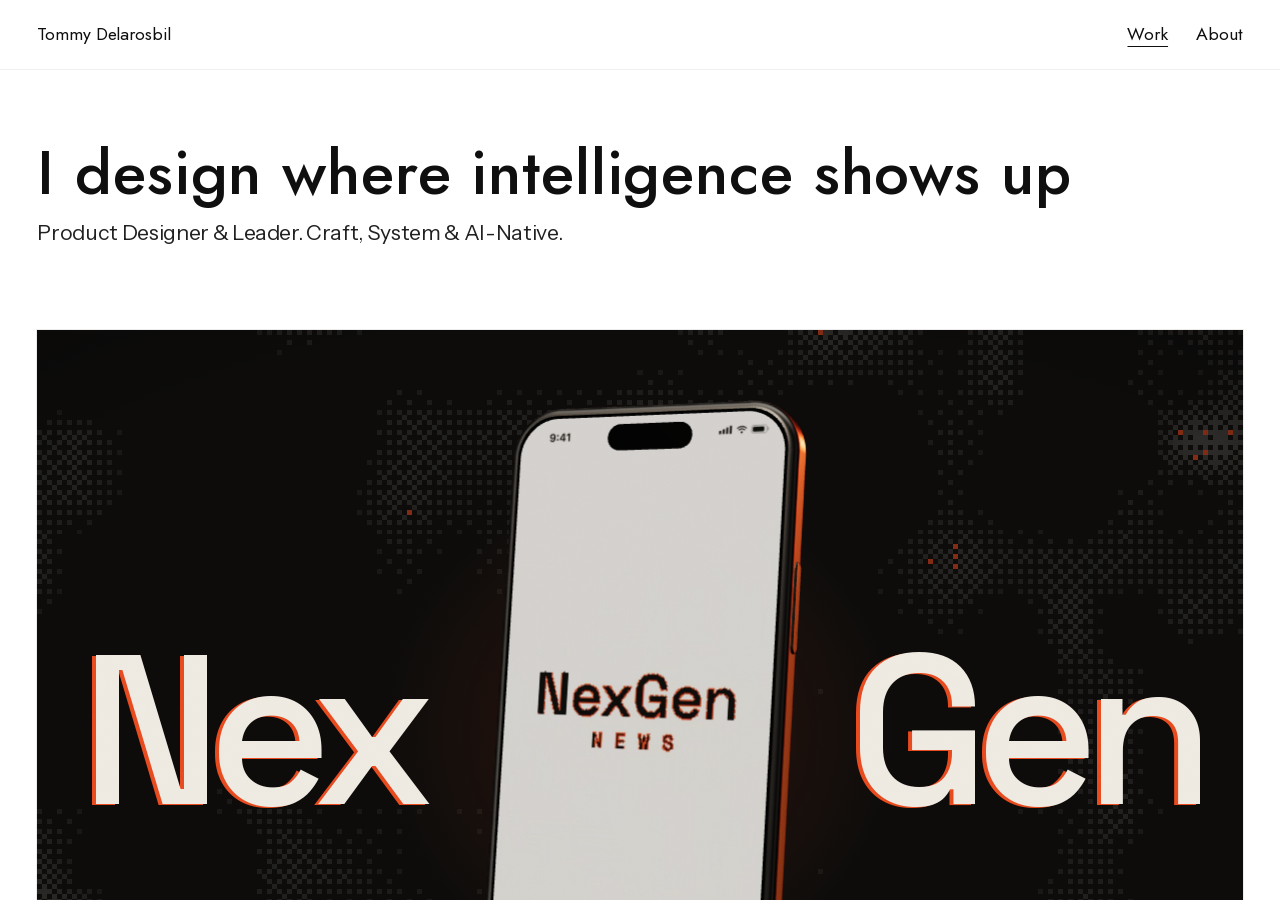
==== about/index.html @ 57a2954c "Site from 5a28cbf" ====
<!doctype html><html lang="en"><head><!-- Generated by tools/build_share.py --site from wireframe/index.html. Edit that, not this file. --><style>.devtog{display:none!important}</style><meta charset=utf8><meta name=viewport content="width=device-width,initial-scale=1,viewport-fit=cover"><meta http-equiv="Content-Security-Policy" content="default-src 'self'; script-src 'self' 'sha256-nlcDQaUsUUX8+8MY0CJKxs0CZkIaqbeYlG9c+tw43V4='; style-src 'self' 'unsafe-inline'; img-src 'self' data: blob:; media-src 'self' blob:; font-src 'self' data:; connect-src 'self'; object-src 'none'; frame-src 'none'; base-uri 'self'; form-action 'self'; upgrade-insecure-requests"><meta name="referrer" content="strict-origin-when-cross-origin"><title>About · Tommy Delarosbil</title><meta name="description" content="Product designer for 15+ years across music, commerce, hospitality, insurance and education. Lately: AI-native products, design systems that AI can follow, and prototypes built in code. Based in the Toronto area. Husband and dad."><link rel="canonical" href="https://www.tommydelarosbil.com/about/"><meta name="author" content="Tommy Delarosbil"><meta name="robots" content="index,follow,max-image-preview:large,max-snippet:-1"><meta name="theme-color" content="#FFFFFF"><meta property="og:type" content="profile"><meta property="og:site_name" content="Tommy Delarosbil"><meta property="og:title" content="About · Tommy Delarosbil"><meta property="og:description" content="Product designer for 15+ years across music, commerce, hospitality, insurance and education. Lately: AI-native products, design systems that AI can follow, and prototypes built in code. Based in the Toronto area. Husband and dad."><meta property="og:url" content="https://www.tommydelarosbil.com/about/"><meta property="og:image" content="https://www.tommydelarosbil.com/img/share/home.jpg?v=d6049a"><meta property="og:image:type" content="image/jpeg"><meta property="og:image:width" content="1200"><meta property="og:image:height" content="630"><meta property="og:image:alt" content="Tommy Delarosbil: I design where intelligence shows up"><meta property="og:locale" content="en_CA"><meta name="twitter:card" content="summary_large_image"><meta name="twitter:title" content="About · Tommy Delarosbil"><meta name="twitter:description" content="Product designer for 15+ years across music, commerce, hospitality, insurance and education. Lately: AI-native products, design systems that AI can follow, and prototypes built in code. Based in the Toronto area. Husband and dad."><meta name="twitter:image" content="https://www.tommydelarosbil.com/img/share/home.jpg?v=d6049a"><meta name="twitter:image:alt" content="Tommy Delarosbil: I design where intelligence shows up"><link rel="alternate" type="text/markdown" href="/llms.txt" title="This site for AI assistants (Markdown)"><script type="application/ld+json">{"@context": "https://schema.org", "@graph": [{"@type": "Person", "@id": "https://www.tommydelarosbil.com/#person", "name": "Tommy Delarosbil", "url": "https://www.tommydelarosbil.com/", "image": "https://www.tommydelarosbil.com/img/profile-photo-2026.jpg", "jobTitle": "Product Designer", "description": "Product designer, 15+ years. AI agents people use, design systems AI can follow, prototypes in code. Case studies from Cedar, LANDR, Groupe Dynamite.", "email": "mailto:delarosbil.t@gmail.com", "homeLocation": {"@type": "Place", "name": "Toronto, Ontario, Canada"}, "knowsAbout": ["AI-native product design", "Agentic AI", "Design systems", "UX research", "Prototyping in code", "Product strategy", "Design leadership"], "sameAs": ["https://www.linkedin.com/in/tommydelarosbil/"]}, {"@type": "AboutPage", "@id": "https://www.tommydelarosbil.com/about/", "url": "https://www.tommydelarosbil.com/about/", "name": "About · Tommy Delarosbil", "mainEntity": {"@id": "https://www.tommydelarosbil.com/#person"}, "isPartOf": {"@type": "WebSite", "@id": "https://www.tommydelarosbil.com/#website"}}]}</script><style>.static{display:none}</style><noscript><style>.static{display:block;max-width:70ch;margin:40px auto;padding:0 16px;font:17px/1.6 sans-serif}</style></noscript><base href="/"><link rel=icon type="image/png" href="img/favicon.png"><link rel=apple-touch-icon href="img/apple-touch-icon.png"><style>:root{color-scheme:light;box-sizing:border-box;padding-top:env(safe-area-inset-top,0px);padding-bottom:env(safe-area-inset-bottom,0px)}html{scroll-padding-top:env(safe-area-inset-top,0px)}body{margin:0;padding:0;font:14px -apple-system,BlinkMacSystemFont,sans-serif;background:#fff;color:#000}img{max-width:100%}[hidden]:not([hidden=until-found i]){display:none!important}.micro{margin:4px 0 0;font-size:13px;line-height:1.4;color:var(--mute);max-width:62ch;flex-basis:100%}

.cap h3{margin:0;font-size:19px;font-weight:500;line-height:1.22;letter-spacing:-.01em;text-wrap:balance}
.cap .tx{font-size:15px;line-height:1.5}
.cap .tx p{margin:0 0 .65em}.cap .tx p:last-child{margin-bottom:0}
.cap .tx ul{margin:0 0 .65em;padding-left:18px}.cap .tx li{margin-bottom:.3em}
.beats.long{gap:56px}
.beat.lg,.beat.txt{grid-template-columns:minmax(0,1fr)!important;align-items:start}
.beat.lg .cap,.beat.txt .cap{max-width:64ch;order:0!important}
.beat.lg .tx{font-size:16px}
.beat.txt .cap{border-left:2px solid var(--ink);padding-left:16px}
</style></head><body>
<!-- First paint (2026-10-19): the site's own faces are served with it and declared here, nothing blocks rendering;
     the two faces above the fold and the NexGen phone's engine and poster start loading with the page. -->
<link rel="preload" href="fonts/gf-jost-normal-100-900-latin.woff2" as="font" type="font/woff2" crossorigin>
<link rel="preload" href="fonts/gf-instrument-sans-normal-400-700-latin.woff2" as="font" type="font/woff2" crossorigin>
<link rel="modulepreload" href="vendor/three.module.min.js">
<link rel="preload" href="nx/cover-poster.jpg" as="image">
<style id="site-fonts">
/* site fonts, self-hosted (2026-10-19): latin + latin-ext from Google Fonts, served with the site */
/* latin-ext */ @font-face {
  font-family: 'Geist';
  font-style: normal;
  font-weight: 100 900;
  font-display: swap;
  src: url(fonts/gf-geist-normal-100-900-latin-ext.woff2) format('woff2');
  unicode-range: U+0100-02BA, U+02BD-02C5, U+02C7-02CC, U+02CE-02D7, U+02DD-02FF, U+0304, U+0308, U+0329, U+1D00-1DBF, U+1E00-1E9F, U+1EF2-1EFF, U+2020, U+20A0-20AB, U+20AD-20C4, U+2113, U+2C60-2C7F, U+A720-A7FF;
}
/* latin */ @font-face {
  font-family: 'Geist';
  font-style: normal;
  font-weight: 100 900;
  font-display: swap;
  src: url(fonts/gf-geist-normal-100-900-latin.woff2) format('woff2');
  unicode-range: U+0000-00FF, U+0131, U+0152-0153, U+02BB-02BC, U+02C6, U+02DA, U+02DC, U+0304, U+0308, U+0329, U+2000-206F, U+20AC, U+2122, U+2191, U+2193, U+2212, U+2215, U+FEFF, U+FFFD;
}
/* latin-ext */ @font-face {
  font-family: 'Instrument Sans';
  font-style: italic;
  font-weight: 400 700;
  font-stretch: 100%;
  font-display: swap;
  src: url(fonts/gf-instrument-sans-italic-400-700-latin-ext.woff2) format('woff2');
  unicode-range: U+0100-02BA, U+02BD-02C5, U+02C7-02CC, U+02CE-02D7, U+02DD-02FF, U+0304, U+0308, U+0329, U+1D00-1DBF, U+1E00-1E9F, U+1EF2-1EFF, U+2020, U+20A0-20AB, U+20AD-20C4, U+2113, U+2C60-2C7F, U+A720-A7FF;
}
/* latin */ @font-face {
  font-family: 'Instrument Sans';
  font-style: italic;
  font-weight: 400 700;
  font-stretch: 100%;
  font-display: swap;
  src: url(fonts/gf-instrument-sans-italic-400-700-latin.woff2) format('woff2');
  unicode-range: U+0000-00FF, U+0131, U+0152-0153, U+02BB-02BC, U+02C6, U+02DA, U+02DC, U+0304, U+0308, U+0329, U+2000-206F, U+20AC, U+2122, U+2191, U+2193, U+2212, U+2215, U+FEFF, U+FFFD;
}
/* latin-ext */ @font-face {
  font-family: 'Instrument Sans';
  font-style: normal;
  font-weight: 400 700;
  font-stretch: 100%;
  font-display: swap;
  src: url(fonts/gf-instrument-sans-normal-400-700-latin-ext.woff2) format('woff2');
  unicode-range: U+0100-02BA, U+02BD-02C5, U+02C7-02CC, U+02CE-02D7, U+02DD-02FF, U+0304, U+0308, U+0329, U+1D00-1DBF, U+1E00-1E9F, U+1EF2-1EFF, U+2020, U+20A0-20AB, U+20AD-20C4, U+2113, U+2C60-2C7F, U+A720-A7FF;
}
/* latin */ @font-face {
  font-family: 'Instrument Sans';
  font-style: normal;
  font-weight: 400 700;
  font-stretch: 100%;
  font-display: swap;
  src: url(fonts/gf-instrument-sans-normal-400-700-latin.woff2) format('woff2');
  unicode-range: U+0000-00FF, U+0131, U+0152-0153, U+02BB-02BC, U+02C6, U+02DA, U+02DC, U+0304, U+0308, U+0329, U+2000-206F, U+20AC, U+2122, U+2191, U+2193, U+2212, U+2215, U+FEFF, U+FFFD;
}
/* latin-ext */ @font-face {
  font-family: 'Jost';
  font-style: italic;
  font-weight: 100 900;
  font-display: swap;
  src: url(fonts/gf-jost-italic-100-900-latin-ext.woff2) format('woff2');
  unicode-range: U+0100-02BA, U+02BD-02C5, U+02C7-02CC, U+02CE-02D7, U+02DD-02FF, U+0304, U+0308, U+0329, U+1D00-1DBF, U+1E00-1E9F, U+1EF2-1EFF, U+2020, U+20A0-20AB, U+20AD-20C4, U+2113, U+2C60-2C7F, U+A720-A7FF;
}
/* latin */ @font-face {
  font-family: 'Jost';
  font-style: italic;
  font-weight: 100 900;
  font-display: swap;
  src: url(fonts/gf-jost-italic-100-900-latin.woff2) format('woff2');
  unicode-range: U+0000-00FF, U+0131, U+0152-0153, U+02BB-02BC, U+02C6, U+02DA, U+02DC, U+0304, U+0308, U+0329, U+2000-206F, U+20AC, U+2122, U+2191, U+2193, U+2212, U+2215, U+FEFF, U+FFFD;
}
/* latin-ext */ @font-face {
  font-family: 'Jost';
  font-style: normal;
  font-weight: 100 900;
  font-display: swap;
  src: url(fonts/gf-jost-normal-100-900-latin-ext.woff2) format('woff2');
  unicode-range: U+0100-02BA, U+02BD-02C5, U+02C7-02CC, U+02CE-02D7, U+02DD-02FF, U+0304, U+0308, U+0329, U+1D00-1DBF, U+1E00-1E9F, U+1EF2-1EFF, U+2020, U+20A0-20AB, U+20AD-20C4, U+2113, U+2C60-2C7F, U+A720-A7FF;
}
/* latin */ @font-face {
  font-family: 'Jost';
  font-style: normal;
  font-weight: 100 900;
  font-display: swap;
  src: url(fonts/gf-jost-normal-100-900-latin.woff2) format('woff2');
  unicode-range: U+0000-00FF, U+0131, U+0152-0153, U+02BB-02BC, U+02C6, U+02DA, U+02DC, U+0304, U+0308, U+0329, U+2000-206F, U+20AC, U+2122, U+2191, U+2193, U+2212, U+2215, U+FEFF, U+FFFD;
}
</style>
<style>
/* Layout: a tool bar over a "device frame" that scrolls on its own, so craft coverage can be measured per screen. Greyscale wireframe, blueprint-blue notes. */
:root{
  --paper:#F1F1EE; --chrome:#E4E4E0; --ink:#18191B; --mute:#686B70; --line:#C6C7C4;
  --fill:#DADBD7; --hatch:#C9CAC6; --note:#2448E8; --note-ink:#FFFFFF; --ok:#17804A; --warn:#A8660A; --shade:rgba(10,10,12,.55);
  --sans:"Instrument Sans", ui-sans-serif, system-ui, -apple-system, "Segoe UI", sans-serif;
  --mono:"IBM Plex Mono", ui-monospace, SFMono-Regular, Menlo, monospace;
  --gut:16px;
}
@media (prefers-color-scheme: dark){ :root:not([data-theme="light"]){
  --paper:#161718; --chrome:#0E0F10; --ink:#ECECE8; --mute:#9A9DA2; --line:#3A3C3F;
  --fill:#26282A; --hatch:#323437; --note:#7D95FF; --note-ink:#0B0C10; --ok:#4CC383; --warn:#E1A43F; --shade:rgba(0,0,0,.7); color-scheme:dark }}
:root[data-theme="dark"]{
  --paper:#161718; --chrome:#0E0F10; --ink:#ECECE8; --mute:#9A9DA2; --line:#3A3C3F;
  --fill:#26282A; --hatch:#323437; --note:#7D95FF; --note-ink:#0B0C10; --ok:#4CC383; --warn:#E1A43F; --shade:rgba(0,0,0,.7); color-scheme:dark }
html,body{height:100%}
body{background:var(--chrome);color:var(--ink);font-family:var(--sans);font-size:15px;line-height:1.45;display:flex;flex-direction:column;overflow:hidden}
button{font:inherit;color:inherit}
:focus-visible{outline:2px solid var(--note);outline-offset:2px}

/* ---------- tool bar (not part of the site) ---------- */
.bar{display:flex;flex-wrap:wrap;align-items:center;gap:8px 14px;padding:8px var(--gut);font-family:var(--mono);font-size:12px;border-bottom:1px solid var(--line)}
.bar .id{font-weight:500;margin-right:auto;white-space:nowrap}
.bar .id span{color:var(--mute);font-weight:400}
.seg{display:inline-flex;border:1px solid var(--line);border-radius:6px;overflow:hidden}
.seg button{background:none;border:0;padding:5px 10px;cursor:pointer;color:var(--mute)}
.seg button[aria-pressed="true"]{background:var(--ink);color:var(--paper)}
.meter{display:inline-flex;align-items:center;gap:8px;white-space:nowrap}
.meter .track{width:90px;height:6px;border-radius:3px;background:var(--fill);position:relative;overflow:hidden}
.meter .band{position:absolute;left:65%;width:15%;top:0;bottom:0;background:var(--hatch)}
.meter .fillb{position:absolute;left:0;top:0;bottom:0;background:var(--warn);transition:width .2s}
.meter.good .fillb{background:var(--ok)}
.meter b{font-weight:500;min-width:3.2em;font-variant-numeric:tabular-nums}
.meter.good b{color:var(--ok)} .meter b{color:var(--warn)}

/* ---------- stage + device frame ---------- */
.stage{flex:1;min-height:0;display:flex;justify-content:center;align-items:stretch;padding:12px;}
.fw{position:relative;width:100%;max-width:1440px;background:var(--paper);border:1px solid var(--line);border-radius:8px;overflow:hidden;display:flex}
body.m .stage{padding-block:16px}
body.m .fw{width:390px;max-height:844px;border-radius:30px;border-width:6px;border-color:var(--ink)}
.frame{flex:1;overflow-y:auto;overflow-x:hidden;container-type:inline-size;container-name:site;scroll-behavior:smooth}
@media (max-width:520px){ .stage{padding:0} .fw,body.m .fw{border-radius:0;border-width:0;max-height:none;width:100%} .devseg{display:none} }

/* ---------- the site (inside the frame) ---------- */
.site{padding-inline:var(--gut);padding-block:0 40px;max-width:1360px;margin-inline:auto}
@container site (min-width:760px){ .site{--gut:32px} }
.hdr{display:flex;align-items:center;gap:16px;height:48px;position:sticky;top:0;background:var(--paper);z-index:5}
.mark{display:inline-grid;place-items:center;width:26px;height:26px;border:1.5px solid var(--ink);font:600 11px var(--mono);letter-spacing:.02em}
.hdr .name{font-weight:600;text-decoration:none;color:inherit;display:flex;gap:10px;align-items:center;margin-right:auto}
.hdr nav{display:flex;gap:18px}
.hdr nav a{color:var(--mute);text-decoration:none}
.hdr nav a[aria-current="page"]{color:var(--ink);text-decoration:underline;text-underline-offset:4px}

.mono{font-family:var(--mono);font-size:12px;letter-spacing:.01em}
.mute{color:var(--mute)}
.chip{display:inline-block;font:500 11px var(--mono);border:1px solid var(--line);border-radius:4px;padding:1px 6px;color:var(--mute);white-space:nowrap}
.chip.ev{border-style:dashed}
.chip.lock{border-color:var(--ink);color:var(--ink)}

/* visuals */
.vis{position:relative;margin:0;background:var(--fill);border-radius:6px;overflow:hidden}
.vis img,.vis video{display:block;width:100%;height:100%;object-fit:cover}
.vis.contain :is(img,video){object-fit:contain;background:var(--fill)}
.frame:not(.colour) .vis img,.frame:not(.colour) .vis video{filter:grayscale(1) contrast(.95)}
.vis figcaption{position:absolute;left:8px;bottom:8px;font:500 11px var(--mono);background:var(--paper);padding:2px 6px;border-radius:3px}
.ph{background:repeating-linear-gradient(135deg,var(--fill) 0 10px,var(--hatch) 10px 11px);display:flex;flex-direction:column;justify-content:flex-end;padding:14px;gap:4px;border:1px dashed var(--mute)}
.ph .k{font:500 11px var(--mono);text-transform:uppercase;letter-spacing:.06em;color:var(--mute)}
.ph .w{font-weight:500;max-width:46ch;text-wrap:pretty}
.ph .s{font:11px var(--mono);color:var(--mute)}
.phones{display:flex;gap:4%;justify-content:center;align-items:center;padding:6% 4%;background:var(--fill)}
.phone{flex:0 1 28%;aspect-ratio:9/19.5;border:5px solid var(--ink);border-radius:22px;overflow:hidden;background:var(--paper)}
.phone img{width:100%;height:100%;object-fit:cover;object-position:top}
.pair{display:grid;grid-template-columns:1fr 1fr;gap:8px;background:transparent}
.pair>.vis{aspect-ratio:auto}
.pair .lbl{position:absolute;top:8px;left:8px;font:500 11px var(--mono);background:var(--ink);color:var(--paper);padding:2px 6px;border-radius:3px}
.locked{display:grid;place-items:center;text-align:center}
.locked::before{content:"";position:absolute;inset:0;background:repeating-linear-gradient(90deg,var(--fill) 0 18px,var(--hatch) 18px 30px);filter:blur(6px);opacity:.9}
.locked .lk{position:relative;display:grid;gap:6px;justify-items:center;font:500 12px var(--mono)}
.locked .pad{width:30px;height:24px;border:2px solid var(--ink);border-radius:4px;position:relative;margin-top:12px}
.locked .pad::before{content:"";position:absolute;left:5px;right:5px;top:-14px;height:14px;border:2px solid var(--ink);border-bottom:0;border-radius:10px 10px 0 0}

/* notes layer (wireframe annotations) */
.anchor{position:relative}
.note{position:absolute;z-index:4;top:8px;right:8px;max-width:270px;background:var(--note);color:var(--note-ink);font:12px/1.35 var(--mono);padding:6px 8px;border-radius:4px;box-shadow:0 2px 0 rgba(0,0,0,.12)}
.note.l{right:auto;left:8px}
@container site (max-width:759px){ .note{max-width:200px;font-size:11px} }
@container site (min-width:760px){ .hdr{height:56px} .intro{padding-block:28px 22px} }
.note.b{top:auto;bottom:8px}
.frame:not(.notes) .note{display:none}
.note b{font-weight:500}

/* home */
.intro{padding-block:14px 14px;display:grid;gap:6px}
.intro h1{font-size:clamp(24px,5.4cqi,46px);line-height:1.04;letter-spacing:-.02em;font-weight:500;margin:0;text-wrap:balance;max-width:20ch}
.intro p{margin:0;color:var(--mute)}
.feat{display:grid;gap:10px;margin-bottom:28px}
.feat .vis{aspect-ratio:9/13}
@container site (min-width:760px){ .feat .vis{aspect-ratio:16/8} }
.row-meta{display:flex;flex-wrap:wrap;gap:6px 10px;align-items:baseline}
.row-meta h2,.row-meta h3{margin:0;font-weight:500;letter-spacing:-.01em}
.row-meta h2{font-size:22px}
.list-h{display:flex;justify-content:space-between;align-items:baseline;border-top:1px solid var(--ink);padding-top:8px;margin-bottom:12px}
.rows{display:grid;gap:28px}
.row{display:grid;gap:10px;text-decoration:none;color:inherit}
.row .vis{aspect-ratio:4/3;transition:transform .35s cubic-bezier(.2,.7,.2,1)}
.row:hover .vis{transform:scale(.99)}
.row .t{font-size:19px;font-weight:500;letter-spacing:-.01em;line-height:1.2;text-wrap:balance}
.row .m{display:flex;flex-wrap:wrap;gap:6px;align-items:center}
@container site (min-width:760px){
  .row{grid-template-columns:minmax(0,7fr) minmax(0,3fr);gap:24px;align-items:end}
  .row .vis{aspect-ratio:16/9}
  .row .t{font-size:22px}
}
.wl{font:12px var(--mono);color:var(--mute);border-left:2px solid var(--ink);padding:4px 10px;margin-top:-8px}

/* case page */
.back{display:inline-block;margin-block:12px 8px;color:var(--mute);text-decoration:none;font:12px var(--mono)}
.chead{display:grid;gap:8px;padding-block:4px 14px}
.chead h1{margin:0;font-size:clamp(26px,5cqi,44px);line-height:1.05;letter-spacing:-.02em;font-weight:500;text-wrap:balance;max-width:22ch}
.ctx{display:flex;flex-wrap:wrap;gap:6px 10px;align-items:center}
.modes{display:inline-flex;margin-left:auto}
.hero{aspect-ratio:4/5;margin-bottom:28px}
@container site (min-width:760px){ .hero{aspect-ratio:16/9} }
.beats{display:grid;gap:36px}
.beat{display:grid;gap:10px}
.beat .vis{aspect-ratio:4/5}
.beat .vis.wide{aspect-ratio:4/3}
.vis.case-named{overflow:visible;margin-bottom:22px}
/* image names are real text (2026-10-18), so Tommy can select one to say which image to change */
.vis.case-named>img{border-radius:inherit}
.vis.case-phone-collection{overflow:visible;margin-bottom:22px}
.case-phones{display:flex;gap:4%;justify-content:center;align-items:flex-start;padding:6% 4%;background:var(--fill)}
.case-phone{display:grid;justify-items:center;gap:6px;flex:0 1 28%;min-width:0}
.case-phone .phone{width:100%;flex:none}
.case-phone{position:relative;margin-bottom:22px}
@container site (min-width:760px){
  .beat{grid-template-columns:minmax(0,3fr) minmax(0,1fr);gap:24px;align-items:end}
  .beat .vis,.beat .vis.wide{aspect-ratio:16/10}
  .beat.flip{grid-template-columns:minmax(0,1fr) minmax(0,3fr)}
  .beat.flip .cap{order:-1}
}
.cap{display:grid;gap:8px;align-content:end}
.cap .n{font:12px var(--mono);color:var(--mute)}
.cap p{margin:0;font-size:16px;line-height:1.4;text-wrap:pretty}
.cap .long{font-size:14px;color:var(--mute);border-top:1px solid var(--line);padding-top:8px}
.more{justify-self:start;background:none;border:1px solid var(--ink);border-radius:999px;padding:3px 12px;cursor:pointer;font:500 12px var(--mono)}
.more:hover{background:var(--ink);color:var(--paper)}
.result{margin-top:44px;border-top:1px solid var(--ink);padding-top:12px;display:grid;gap:18px}
.nums{display:grid;grid-template-columns:repeat(auto-fit,minmax(140px,1fr));gap:18px}
.num b{display:block;font-size:clamp(30px,6cqi,52px);font-weight:500;letter-spacing:-.03em;line-height:1;font-variant-numeric:tabular-nums}
.num span{display:block;color:var(--mute);margin-block:4px 6px}
.fine{display:grid;gap:14px}
@container site (min-width:760px){ .fine{grid-template-columns:1fr 1fr 1fr} }
.fine h4{margin:0 0 4px;font:500 12px var(--mono);text-transform:uppercase;letter-spacing:.06em;color:var(--mute)}
.fine p{margin:0}
.next{margin-top:44px;display:grid;gap:10px;text-decoration:none;color:inherit;border-top:1px solid var(--line);padding-top:12px}
.next .vis{aspect-ratio:21/9}

/* gate */
.gate{display:grid;gap:18px;padding-block:8px 20px}
.gate .vis{aspect-ratio:4/5}
@container site (min-width:760px){ .gate{grid-template-columns:minmax(0,2fr) minmax(0,1fr);align-items:end} .gate .vis{aspect-ratio:16/10} }
.gate form{display:grid;gap:8px}
.gate input{font:inherit;padding:10px 12px;border:1px solid var(--ink);border-radius:6px;background:var(--paper);color:var(--ink)}
.gate button{background:var(--ink);color:var(--paper);border:0;border-radius:6px;padding:10px 12px;cursor:pointer;font-weight:500}
.disclose{font:12px/1.5 var(--mono);color:var(--mute);border-left:2px solid var(--ink);padding:2px 10px}

/* modal (Long detail of one beat) */
.scrim{position:absolute;inset:0;background:var(--shade);display:grid;place-items:center;padding:16px;z-index:20;opacity:0;pointer-events:none;transition:opacity .2s}
.scrim.open{opacity:1;pointer-events:auto}
.dlg{background:var(--paper);border-radius:10px;max-width:640px;width:100%;max-height:85%;overflow:auto;padding:18px;display:grid;gap:12px;transform:translateY(8px) scale(.98);transition:transform .25s cubic-bezier(.2,.7,.2,1)}
.scrim.open .dlg{transform:none}
.dlg .vis{aspect-ratio:16/10}
.dx{display:grid;gap:8px}
.fw{container-type:inline-size;container-name:fw}
@container fw (min-width:600px){ .dx:has(> :nth-child(2)){grid-template-columns:1fr 1fr} .dx:has(> :nth-child(2)) .vis{aspect-ratio:4/3} }
.extra{display:grid;gap:8px;grid-column:1/-1}
@container site (min-width:760px){ .extra{grid-template-columns:repeat(auto-fill,minmax(300px,1fr))} }
.extra .vis{aspect-ratio:16/10!important}
.dlg header{display:flex;justify-content:space-between;gap:12px;align-items:start}
.dlg h3{margin:0;font-weight:500;font-size:18px}
.dlg p{margin:0}
.x{background:none;border:1px solid var(--line);border-radius:6px;padding:2px 8px;cursor:pointer;font:12px var(--mono)}

/* writing */
.wlist{display:grid;border-top:1px solid var(--ink);margin-top:24px}
.post{display:grid;gap:4px;padding-block:14px;border-bottom:1px solid var(--line);text-decoration:none;color:inherit}
@container site (min-width:760px){ .post{grid-template-columns:120px 1fr auto;gap:20px;align-items:baseline} }
.post .t{font-size:18px;font-weight:500}

/* about */
.about{display:grid;gap:28px;padding-top:20px}
/* the photo sits one gutter below the site bar and one gutter from its text, the gutter it already has on the left (2026-10-20) */
.about-top{display:grid;gap:var(--site-pad,16px)}
@container site (min-width:760px){ .about-top{grid-template-columns:min(400px,calc((100% - var(--site-pad,16px)) / 3)) minmax(0,1fr);align-items:end} }
.about-top .vis{aspect-ratio:1/1;width:100%}
.bio{display:grid;gap:10px;font-size:17px;line-height:1.45;max-width:58ch}
.bio p{margin:0}
.princ{display:grid;gap:0;border-top:1px solid var(--ink)}
.princ li{list-style:none;padding:10px 0;border-bottom:1px solid var(--line);font-size:17px}
.princ{padding:0;margin:0}
/* one centre (6.5px from the left) for the line (1px), the fill (3px) and the dots (13px): odd widths, so all three share a pixel column */
.tl{position:relative;padding-left:22px;display:grid;gap:0}
.tl::before{content:"";position:absolute;left:6px;top:0;bottom:0;width:1px;background:var(--line)}
.tl .prog{position:absolute;left:5px;top:0;width:3px;background:var(--ink);height:0;transition:height .15s linear}
.tl .r{position:relative;display:grid;gap:2px;padding:12px 0;border-bottom:1px solid var(--line);cursor:default}
@container site (min-width:760px){ .tl .r{grid-template-columns:90px minmax(0,.8fr) minmax(0,2fr);gap:20px;align-items:baseline} }
.tl .r::before{content:"";position:absolute;left:-22px;top:17.5px;box-sizing:border-box;width:13px;height:13px;border-radius:50%;background:var(--paper);border:1.5px solid var(--mute);transition:background .3s,transform .3s}
.tl .r.on::before{background:var(--ink);border-color:var(--ink);transform:scale(1.2)}
.tl .r .co{font-weight:600;font-size:17px}
.tl .r .hl{color:var(--mute);transition:color .3s;list-style:none;margin:0;padding:0;display:grid;gap:5px}
.tl .r .hl li{position:relative;padding-left:14px;line-height:1.4}
.tl .r .hl li::before{content:"–";position:absolute;left:0;color:var(--line)}
.tl .r .hl b{font-weight:600;color:var(--ink)}
.tl .r .hl .lab{font:11px var(--mono);color:var(--mute)}
.tl .r:hover .hl,.tl .r.on .hl{color:var(--ink)}
.cta{display:flex;flex-wrap:wrap;gap:10px}
.btn{display:inline-flex;gap:8px;align-items:center;border:1px solid var(--ink);border-radius:6px;padding:8px 12px;text-decoration:none;color:inherit;background:none;cursor:pointer;font-weight:500}

/* footer */
.foot{margin-top:56px;border-top:1px solid var(--ink);padding-top:12px;display:flex;flex-wrap:wrap;gap:12px 22px;align-items:center}
.foot .email{user-select:all;font-weight:500}
.copy{background:none;border:1px solid var(--line);border-radius:4px;padding:2px 8px;cursor:pointer;font:12px var(--mono)}

/* hooks the style layers use; the wireframe looks the same with them */
.row-meta.stack{display:grid;gap:8px}
.row-meta .m{display:flex;flex-wrap:wrap;gap:6px;align-items:center}
.foot .cr{margin-left:auto}
.next .nt{font-size:20px;font-weight:500}
.bio .lede{font-size:clamp(22px,4cqi,32px);line-height:1.15;letter-spacing:-.01em}
.styleseg button{white-space:nowrap}
@media (prefers-reduced-motion:reduce){ *{transition:none!important;scroll-behavior:auto!important} }

/* ---------- NexGen cover stage (nx-stage.js): the landing's first piece of work ----------
   The product's own world (ink, paper, signal) inside the style's frame: each layer keeps its radius,
   proportions and bleed; the stage keeps NexGen's colours, like a screenshot would. */
.nxs{--nxs-bg:#0C0B0A;--nxs-paper:#EEEAE1;--nxs-signal:#FF4F1F;--nxs-hair:rgba(238,234,225,.14);background:var(--nxs-bg);isolation:isolate}
.nxs-world{position:absolute;inset:0;overflow:hidden;background:var(--nxs-bg);color:var(--nxs-paper);-webkit-tap-highlight-color:transparent}
.frame:not(.colour) .nxs-world{filter:grayscale(1)}
.nxs-field{position:absolute;inset:0;width:100%;height:100%;image-rendering:pixelated;opacity:0;transition:opacity 1.4s ease}
.nxs-world.in .nxs-field{opacity:var(--fade,1)}
.nxs-light{position:absolute;inset:0;pointer-events:none;background:radial-gradient(30% 44% at var(--pcx,50%) var(--pcy,50%),rgba(255,79,31,.14),transparent 72%),radial-gradient(120% 95% at 50% 50%,transparent 52%,rgba(0,0,0,.62) 100%)}
.nxs-mark{position:absolute;inset:0;display:grid;grid-template-columns:1fr var(--gap,30%) 1fr;align-items:center;padding-inline:var(--gutter,24px);font:500 var(--size,12vw)/.82 "Space Grotesk","Helvetica Neue",Arial,sans-serif;letter-spacing:-.065em;color:var(--nxs-paper);pointer-events:none;user-select:none;opacity:var(--fade,1)}
.nxs-mark .w{display:block;white-space:nowrap;text-shadow:var(--edge,-.02em) .004em 0 rgba(255,79,31,.9)}
.nxs-mark .nex{justify-self:end;padding-right:.04em;clip-path:inset(-10% -10% -10% calc(var(--clip,100%) * 1.2 - 10%))}
.nxs-mark .gen{grid-column:3;justify-self:start;clip-path:inset(-10% calc(var(--clip,100%) * 1.2 - 10%) -10% -10%)}
.nxs-mark .in{display:block;will-change:transform}
.nxs-mark .nex .in{transform:translateX(var(--nx,0))}
.nxs-mark .gen .in{transform:translateX(var(--gx,0))}
.nxs-world.no-words .nxs-mark{display:none}
.nxs-gl{position:absolute;inset:0;width:100%;height:100%;touch-action:pan-y;cursor:pointer;outline:none}
.nxs-world.on-phone .nxs-gl{cursor:grab}
:is(.row,.feat,.next)>figure.vis:not(.stg):not(.nxs){cursor:pointer}
:is(.row .t,.feat .row-meta h2){cursor:pointer}
.acc{color:var(--accent,#003CD4)}   /* ==text== in the vault notes */
/* the password gate: question, field and button together in the block, white on the brand colour */
.gate.anchor{grid-template-columns:minmax(0,1fr)!important}
.gate-block .lk{gap:14px!important}
.gate-block .lk>[data-edit]{margin-bottom:10px}
.gate-block input,.gate-block button{box-sizing:border-box;width:min(250px,100%);margin:0;font:400 15px/1.2 var(--sans)!important;border-radius:var(--radius,0)!important}
.gate-block input{padding:12px 14px;background:transparent!important;color:#fff!important;border:1px solid rgba(255,255,255,.7)!important}
.gate-block input::placeholder{color:rgba(255,255,255,.72)}
.gate-block input:focus{outline:none;border-color:#fff!important;box-shadow:0 0 0 1px #fff}
.gate-block button{padding:12px 14px;border:0!important;background:#fff!important;color:var(--deep,#003CD4)!important;font-weight:500!important;cursor:pointer}
.gate-block,.gate-block .lk,.gate-block .mute{color:#fff!important}
@container site (max-width:759px){ .fw #site[data-case]:not([data-case=""]) .gate>.vis.gate-block{aspect-ratio:auto!important;min-height:min(440px,calc(var(--vh,100vh) - 88px))} }
/* a wrong password: one short shake and a pale red line that stays readable on the blue (5.6:1) */
.gate-err{margin:2px 0 0;min-height:1.4em;font:400 14px/1.4 var(--sans)!important;color:#FFC9C9!important;visibility:hidden}
.gate-block.bad .gate-err,body.editing .gate-err{visibility:visible}
.gate-block.bad input{border-color:#FFC9C9!important;box-shadow:0 0 0 1px #FFC9C9}
.gate-block.shake .lk{animation:gate-shake .42s cubic-bezier(.36,.07,.19,.97)}
@keyframes gate-shake{15%{transform:translateX(-9px)}30%{transform:translateX(8px)}45%{transform:translateX(-6px)}60%{transform:translateX(4px)}75%{transform:translateX(-2px)}100%{transform:none}}
@media (prefers-reduced-motion:reduce){.gate-block.shake .lk{animation:none}}
.gate-after{display:grid;gap:10px;max-width:44rem}
.gate-after .disclose{margin:0}
body.editing :is(.row .t,.feat .row-meta h2){cursor:text}
.nxs,.nxs *{-webkit-user-drag:none;-webkit-user-select:none;user-select:none}
.nxs-world.grabbing .nxs-gl{cursor:grabbing}
.nxs .nxs-film{position:absolute;width:2px;height:2px;left:0;bottom:0;opacity:.01;pointer-events:none;filter:none}
.nxs .nxs-world.flat .nxs-film{width:auto;height:86%;aspect-ratio:600/1298;left:50%;top:50%;bottom:auto;transform:translate(-50%,-50%) rotate(-2deg);opacity:1;object-fit:cover;border-radius:clamp(18px,4.5cqi,44px);border:clamp(5px,.8cqi,9px) solid #23221F;box-shadow:0 30px 80px rgba(0,0,0,.6),-18px 0 50px -20px rgba(255,90,36,.35)}
.nxs-world.flat .nxs-gl{display:none}
.nxs-grain{position:absolute;inset:0;pointer-events:none;opacity:.09;mix-blend-mode:overlay;background-image:url("data:image/svg+xml,%3Csvg xmlns='http://www.w3.org/2000/svg' width='160' height='160'%3E%3Cfilter id='n'%3E%3CfeTurbulence type='fractalNoise' baseFrequency='.9' numOctaves='2' stitchTiles='stitch'/%3E%3CfeColorMatrix values='0 0 0 0 1 0 0 0 0 1 0 0 0 0 1 0 0 0 .9 0'/%3E%3C/filter%3E%3Crect width='160' height='160' filter='url(%23n)'/%3E%3C/svg%3E")}
.feat:focus-visible{outline:none}
.feat:focus-visible .nxs{outline:2px solid var(--nxs-signal);outline-offset:3px}
</style>
<style id="style-layers">
/* ================= STYLE LAYERS (study, AI proposal: awaiting review) =================
   Each layer translates one reference site onto this IA. Captures and measured tokens: research/style-references.
   Kept from the IA: page order, craft-first rows, Micro on the landing, evidence labels.
   Changed per layer: tokens, type, grid, rhythm, and one signature move.
   Fonts are free stand-ins for the commercial originals, loaded only when a layer is picked. */
.fw[data-style]{background:var(--paper);color:var(--ink);font-family:var(--sans);border-color:transparent}
.fw[data-style] .frame{background:var(--paper)}
body.m .fw[data-style]{border-color:#111}
.fw[data-style] .site{max-width:none;padding-bottom:0}
.fw[data-style] .note{font-family:"IBM Plex Mono",ui-monospace,monospace;background:#2448E8;color:#fff}
.fw[data-style] .vis.ph{background:var(--fill);border:1px dashed var(--line)}
.fw[data-style] .ph .k,.fw[data-style] .ph .s{color:var(--mute)}
.fw[data-style] .row-meta{flex-wrap:nowrap}
.fw[data-style] .micro{flex-basis:auto}
@media (prefers-reduced-motion:reduce){ .fw[data-style] *{animation:none!important} }

/* ---------- 1 · HANSON WU ----------
   A quiet serif monograph. The serif carries titles and prose; a grotesk only labels.
   64px margins, square media, captions under the work, 160px air between projects,
   header in difference blend over the work, a dark closing band. */
.fw[data-style=hanson]{
  --paper:#FFFFFF; --ink:#0F0F0F; --mute:#676769; --line:#E5E5E5; --fill:#F2F1EF; --hatch:#E6E5E2; --shade:rgba(15,15,15,.6);
  --deep:#1B1C1F; --deep-ink:#FFFFFF; --deep-line:#3C3D40; --deep-mute:#A3A3A6;
  --serif:"Newsreader","Iowan Old Style",Georgia,serif; --sans:"Geist","Helvetica Neue",Arial,sans-serif; --mono:var(--sans);
  --h-display:clamp(30px,4.17cqi,60px); --h-title:clamp(20px,1.95cqi,28px); --h-cta:clamp(30px,3.6cqi,52px);
  --t-label:clamp(15px,1.67cqi,24px); --t-body:clamp(17px,1.4cqi,20px);
}
.fw[data-style=hanson] .site{--gut:clamp(16px,4.45cqi,64px);font-family:var(--serif)}
.fw[data-style=hanson] .hdr{height:auto;padding-block:clamp(16px,3.9cqi,56px) clamp(8px,1.4cqi,20px);background:transparent;color:#fff;mix-blend-mode:difference;font:400 var(--t-label)/1.15 var(--sans)}
.fw[data-style=hanson] .hdr .mark{display:none}
.fw[data-style=hanson] .hdr .name{font-weight:400}
.fw[data-style=hanson] .hdr nav{gap:clamp(16px,2.2cqi,32px)}
.fw[data-style=hanson] .hdr nav a{color:inherit}
.fw[data-style=hanson] .hdr nav a[aria-current="page"]{text-decoration-thickness:1px;text-underline-offset:6px}
.fw[data-style=hanson] .intro{padding-block:clamp(40px,6cqi,88px) clamp(32px,4.4cqi,64px);gap:clamp(14px,1.4cqi,20px)}
.fw[data-style=hanson] .intro h1{font:400 var(--h-display)/1.2 var(--serif);letter-spacing:-.005em;max-width:none}
.fw[data-style=hanson] .intro p{font:400 var(--t-label)/1.15 var(--sans);color:var(--mute)}
.fw[data-style=hanson] .vis{border-radius:0}
.fw[data-style=hanson] .feat{gap:clamp(14px,1.7cqi,24px);margin-bottom:0}
.fw[data-style=hanson] .feat .vis{aspect-ratio:4/5}
.fw[data-style=hanson] .row-meta{display:flex;flex-direction:column;align-items:flex-start;gap:clamp(4px,.55cqi,8px)}
.fw[data-style=hanson] .row-meta>.mute{order:-1;font:400 var(--t-label)/1.15 var(--sans);color:var(--mute)}
.fw[data-style=hanson] .row-meta h2,.fw[data-style=hanson] .row .t{font:400 var(--h-title)/1.5 var(--serif);letter-spacing:0}
.fw[data-style=hanson] .micro{order:1;margin:4px 0 0;font:400 clamp(16px,1.18cqi,18px)/1.55 var(--serif);color:var(--mute);max-width:58ch}
.fw[data-style=hanson] .row-meta .m{order:2;margin-top:6px}
.fw[data-style=hanson] .chip{border:0;padding:0;border-radius:0;background:none;font:400 14px/1.4 var(--sans);color:var(--mute)}
.fw[data-style=hanson] .chip+.chip::before{content:"·";margin-right:6px}
.fw[data-style=hanson] .list-h{border-top:0;margin:0 0 clamp(32px,4.4cqi,64px);padding-top:0}   /* no rule: the gap above is the page's own (2026-10-20) */
.fw[data-style=hanson] .list-h .mono{font:400 var(--t-label)/1.15 var(--sans);color:var(--mute)}
.fw[data-style=hanson] .rows{gap:clamp(72px,12.2cqi,176px) clamp(24px,11.1cqi,160px)}
.fw[data-style=hanson] .row{grid-template-columns:minmax(0,1fr);gap:clamp(14px,1.7cqi,24px);align-items:start}
.fw[data-style=hanson] .row .vis{aspect-ratio:4/3}
.fw[data-style=hanson] .locked{background:var(--deep);color:var(--deep-ink)}
.fw[data-style=hanson] .locked::before{display:none}
.fw[data-style=hanson] .locked .lk{font:400 var(--h-title)/1.4 var(--serif);max-width:26ch;padding:24px}
.fw[data-style=hanson] .locked .lk .mute{font:400 15px/1.5 var(--sans);color:var(--deep-mute)}
.fw[data-style=hanson] .locked .pad,.fw[data-style=hanson] .locked .pad::before{border-color:currentColor}
.fw[data-style=hanson] .wl{border:0;padding:0;margin-top:clamp(56px,8cqi,112px);font:400 15px/1.55 var(--sans);color:var(--mute);max-width:62ch}
.fw[data-style=hanson] .foot{margin:clamp(96px,11cqi,160px) calc(-1*var(--gut)) 0;padding:clamp(72px,11cqi,160px) var(--gut) clamp(28px,3.4cqi,48px);background:var(--deep);color:var(--deep-ink);border:0;display:grid;grid-template-columns:auto auto 1fr;gap:clamp(20px,2cqi,28px) clamp(16px,2cqi,28px);align-items:center;font:400 clamp(15px,1.4cqi,20px)/1.2 var(--sans)}
.fw[data-style=hanson] .foot .email{grid-column:1/-1;justify-self:start;font:400 var(--h-cta)/1.15 var(--serif);text-decoration:underline;text-decoration-thickness:1px;text-underline-offset:.16em}
.fw[data-style=hanson] .foot .copy{border:1px solid var(--deep-line);color:inherit;border-radius:0;padding:6px 14px;font:inherit;background:none}
.fw[data-style=hanson] .foot a.mute{color:inherit}
.fw[data-style=hanson] .foot .cr{grid-column:1/-1;margin:clamp(48px,7cqi,104px) 0 0;padding-top:clamp(24px,2.8cqi,40px);border-top:1px solid var(--deep-line);font:inherit;color:var(--deep-mute)}
.fw[data-style=hanson] .chead{justify-items:center;text-align:center;padding-block:var(--case-top) clamp(36px,5cqi,72px);gap:clamp(12px,1.4cqi,20px)}
.fw[data-style=hanson] .chead h1{font:400 clamp(28px,3.05cqi,44px)/1.25 var(--serif);letter-spacing:0;max-width:24ch}
.fw[data-style=hanson] .disclose{border:0;padding:0;font:400 14px/1.5 var(--sans);max-width:60ch}
.fw[data-style=hanson] .hero{aspect-ratio:4/5;margin-bottom:clamp(64px,10cqi,144px)}
.fw[data-style=hanson] .pair{gap:clamp(12px,2.2cqi,32px)}
.fw[data-style=hanson] .beats{gap:clamp(80px,11cqi,160px)}
.fw[data-style=hanson] .beat{grid-template-columns:minmax(0,1fr);gap:clamp(24px,3.4cqi,48px);align-items:start}
.fw[data-style=hanson] .beat .vis,.fw[data-style=hanson] .beat .vis.wide{aspect-ratio:4/3}
.fw[data-style=hanson] .beat.flip .cap{order:0}
.fw[data-style=hanson] .cap{gap:clamp(10px,1.1cqi,16px)}
.fw[data-style=hanson] .cap .n{font:400 clamp(14px,1.11cqi,16px)/1.3 var(--sans);color:var(--mute)}
.fw[data-style=hanson] .cap h3{font:400 var(--h-title)/1.35 var(--serif);letter-spacing:0}
.fw[data-style=hanson] .cap .tx{font:400 var(--t-body)/1.6 var(--serif);color:var(--ink)}
.fw[data-style=hanson] .beat.txt .cap{border-left:0;padding-left:0}
.fw[data-style=hanson] .beat.lg .cap,.fw[data-style=hanson] .beat.txt .cap{max-width:44rem}
.fw[data-style=hanson] .result{border-top:1px solid var(--line);margin-top:clamp(96px,12cqi,176px);padding-top:clamp(40px,5.5cqi,80px);gap:clamp(32px,4cqi,56px)}
.fw[data-style=hanson] .result>.mono{font:400 var(--t-label)/1.2 var(--sans);color:var(--mute)}
.fw[data-style=hanson] .nums{grid-template-columns:repeat(auto-fit,minmax(180px,1fr));gap:32px}
.fw[data-style=hanson] .num{display:flex;flex-direction:column;align-items:flex-start;gap:6px}
.fw[data-style=hanson] .num>span:not(.chip){order:-1;margin:0;font:400 15px/1.3 var(--sans);color:var(--mute)}
.fw[data-style=hanson] .num b{font:400 clamp(28px,2.8cqi,40px)/1.15 var(--serif);letter-spacing:0}
.fw[data-style=hanson] .fine{gap:clamp(24px,3cqi,40px)}
.fw[data-style=hanson] .fine h4{font:400 clamp(16px,1.25cqi,18px)/1.3 var(--serif);text-transform:none;letter-spacing:0;color:var(--ink);margin-bottom:6px}
.fw[data-style=hanson] .fine p{font:400 15px/1.55 var(--sans);color:var(--mute)}
.fw[data-style=hanson] .next{border-top:1px solid var(--line);margin-top:clamp(80px,11cqi,160px);padding-top:clamp(40px,5.5cqi,80px);gap:8px;align-content:start}
.fw[data-style=hanson] .next .mono{font:400 15px/1.3 var(--sans)}
.fw[data-style=hanson] .next .nt{font:400 var(--h-title)/1.4 var(--serif)}
.fw[data-style=hanson] .next .vis{aspect-ratio:3/2}
.fw[data-style=hanson] .seg{border-radius:0;border-color:var(--line)}
.fw[data-style=hanson] .seg button{font:400 14px var(--sans)}
.fw[data-style=hanson] :is(.gate input,.gate button,.btn,.dlg,.x){border-radius:0;font-family:var(--sans)}
.fw[data-style=hanson] .gate p:first-child{font:400 var(--t-body)/1.55 var(--serif)}
.fw[data-style=hanson] .wlist{border-top:1px solid var(--line)}
.fw[data-style=hanson] .post{border-color:var(--line);padding-block:clamp(18px,2.2cqi,32px)}
.fw[data-style=hanson] .post .t{font:400 var(--h-title)/1.35 var(--serif)}
.fw[data-style=hanson] .post .mono{font:400 15px var(--sans)}
.fw[data-style=hanson] .about{gap:var(--beats-gap);padding-top:var(--site-pad)}   /* between the photo block and the timeline: the chapter gap */
.fw[data-style=hanson] .bio{font:400 var(--t-body)/1.6 var(--serif)}
.fw[data-style=hanson] .bio .lede{font:400 clamp(26px,2.8cqi,40px)/1.25 var(--serif)}
.fw[data-style=hanson] .princ{border-top:1px solid var(--line)}
.fw[data-style=hanson] .princ li{font:400 var(--h-title)/1.4 var(--serif);border-color:var(--line);padding-block:clamp(12px,1.4cqi,20px)}
.fw[data-style=hanson] .tl .r{border-color:var(--line)}
.fw[data-style=hanson] .tl .r .co{font:400 clamp(18px,1.4cqi,20px)/1.3 var(--serif)}
.fw[data-style=hanson] .dlg h3{font:400 var(--h-title)/1.3 var(--serif)}
@container site (min-width:760px){
  .fw[data-style=hanson] .feat .vis{aspect-ratio:3/2}
  .fw[data-style=hanson] .rows{grid-template-columns:minmax(0,1fr) minmax(0,1fr)}
  .fw[data-style=hanson] .row:nth-child(3n+1){grid-column:1/-1}
  .fw[data-style=hanson] .row:nth-child(3n+1) .vis{aspect-ratio:3/2}
  .fw[data-style=hanson] .hero{aspect-ratio:3/2}
  .fw[data-style=hanson] .beat .vis,.fw[data-style=hanson] .beat .vis.wide{aspect-ratio:3/2}
  .fw[data-style=hanson] .beat .cap{margin-left:16.67%;max-width:44rem}
  .fw[data-style=hanson] .next{grid-template-columns:minmax(0,1fr) minmax(0,1fr);column-gap:clamp(24px,11.1cqi,160px)}
  .fw[data-style=hanson] .next .vis{grid-column:2;grid-row:1/4}
}

/* ---------- 2 · UX TOOLS ----------
   Dark blueprint. A dashed 4-column grid shows through the page, crosshairs mark block corners,
   tags are solid mono blocks, cards are dashed cells, the one pink is reserved for action,
   a dot-matrix field closes the page. */
.fw[data-style=uxtools]{
  --paper:#121212; --ink:#EDEDED; --mute:#A0A0A0; --line:#414141; --fill:#1A1A1A; --hatch:#262626; --shade:rgba(0,0,0,.72);
  --soft:rgba(231,231,231,.8); --block:#EDEDED; --block-ink:#121212; --rule-ui:#D0D0D0;
  --pink:#F6C9F9; --sage:#A0C0A7; --coral:#F2A592;
  --display:"Host Grotesk","Helvetica Neue",Arial,sans-serif; --sans:"Geist","Helvetica Neue",Arial,sans-serif;
  --mono:"Martian Mono","JetBrains Mono",ui-monospace,Menlo,monospace;
  --pad:clamp(18px,2.5cqi,36px); color-scheme:dark;
}
.fw[data-style=uxtools] .site{--gut:clamp(16px,3.82cqi,56px);--gap:clamp(16px,4.86cqi,70px);--cols:1;position:relative;isolation:isolate}
.fw[data-style=uxtools] .site::before{content:"";position:absolute;top:0;bottom:0;left:var(--gut);right:var(--gut);z-index:-1;pointer-events:none;opacity:.8;
  --c:calc((100% - (var(--cols) - 1) * var(--gap)) / var(--cols));
  background:repeating-linear-gradient(90deg,var(--line) 0 1px,transparent 1px calc(var(--c) - 1px),var(--line) calc(var(--c) - 1px) var(--c),transparent var(--c) calc(var(--c) + var(--gap)));
  -webkit-mask:repeating-linear-gradient(#000 0 3px,transparent 3px 7px);mask:repeating-linear-gradient(#000 0 3px,transparent 3px 7px)}
.fw[data-style=uxtools] :is(.feat,.row,.chead,.beat,.result,.next)::after{content:"";position:absolute;left:-6px;top:-6px;width:11px;height:11px;pointer-events:none;z-index:3;
  background:linear-gradient(var(--ink),var(--ink)) 50%/11px 1px no-repeat,linear-gradient(var(--ink),var(--ink)) 50%/1px 11px no-repeat}
.fw[data-style=uxtools] .hdr{height:62px;margin-inline:calc(-1*var(--gut));padding-inline:var(--gut);background:var(--paper);border-bottom:1px dashed var(--line);font:600 12px/1 var(--mono);text-transform:uppercase;letter-spacing:.02em}
.fw[data-style=uxtools] .hdr .name{font-weight:600}
.fw[data-style=uxtools] .mark{border:0;width:auto;height:auto;background:var(--ink);color:var(--paper);padding:5px 7px;font:700 12px/1 var(--mono);letter-spacing:.06em}
.fw[data-style=uxtools] .hdr nav{gap:clamp(14px,3.9cqi,56px);align-items:center}
.fw[data-style=uxtools] .hdr nav a{color:var(--rule-ui)}
.fw[data-style=uxtools] .hdr nav a[aria-current="page"]{display:inline-flex;align-items:center;gap:14px;padding:12px;background:var(--pink);color:var(--block-ink);text-decoration:none}
.fw[data-style=uxtools] .hdr nav a[aria-current="page"]::after{content:"";width:5px;height:5px;background:currentColor}
.fw[data-style=uxtools] .intro{padding-block:clamp(40px,6.7cqi,96px) clamp(32px,4.4cqi,64px);gap:clamp(16px,2cqi,28px)}
.fw[data-style=uxtools] .intro h1{font:300 clamp(34px,3.9cqi,56px)/1.2 var(--display);letter-spacing:-.2px;max-width:none}
.fw[data-style=uxtools] .intro h1::after{content:"";display:inline-block;width:.42em;height:.78em;margin-left:.12em;vertical-align:-.05em;background:var(--pink);animation:ux-blink 1.1s steps(1) infinite}
@keyframes ux-blink{50%{opacity:0}}
.fw[data-style=uxtools] .intro p{font:400 clamp(17px,1.46cqi,21px)/1.5 var(--sans);color:var(--soft)}
.fw[data-style=uxtools] .vis{border-radius:0}
.fw[data-style=uxtools] .feat{border:1px dashed var(--line);gap:0;margin-bottom:0;background:var(--paper)}
.fw[data-style=uxtools] .feat .row-meta{display:flex;flex-direction:column;align-items:flex-start;padding:var(--pad);gap:clamp(10px,1.1cqi,16px)}
.fw[data-style=uxtools] .row-meta .m{order:-1;gap:0;margin:calc(-1*var(--pad)) 0 clamp(6px,.8cqi,12px) calc(-1*var(--pad))}
.fw[data-style=uxtools] .row-meta h2{font:400 clamp(28px,3.33cqi,48px)/1.25 var(--display);letter-spacing:-.2px}
.fw[data-style=uxtools] .row-meta>.mute{font:400 11px/1.4 var(--mono);text-transform:uppercase;letter-spacing:.02em;color:var(--mute)}
.fw[data-style=uxtools] .micro{margin:0;font:400 clamp(15px,1.1cqi,17px)/1.6 var(--sans);color:var(--soft);max-width:62ch}
.fw[data-style=uxtools] .chip{border:0;border-radius:0;padding:.85em 1.15em;font:600 clamp(11px,.97cqi,14px)/1 var(--mono);text-transform:uppercase;letter-spacing:.01em;background:var(--block);color:var(--block-ink)}
.fw[data-style=uxtools] .chip.ev{background:var(--paper);color:var(--ink);box-shadow:inset 0 0 0 1px var(--line)}
.fw[data-style=uxtools] .chip.lock{background:rgba(246,201,249,.14);color:var(--pink)}
.fw[data-style=uxtools] .num .chip.ev{background:rgba(242,165,146,.14);color:var(--coral);box-shadow:none;padding:.45em .6em;font-size:11px;font-weight:500}
.fw[data-style=uxtools] .list-h{border:1px dashed var(--line);margin:clamp(48px,6.2cqi,88px) 0 clamp(16px,2.4cqi,32px);padding:clamp(16px,1.7cqi,24px) var(--pad);background:var(--paper);align-items:center}
.fw[data-style=uxtools] .list-h .mono:first-child,.fw[data-style=uxtools] .result>.mono{font:600 clamp(14px,1.46cqi,21px)/1 var(--mono);text-transform:uppercase;color:var(--ink)}
.fw[data-style=uxtools] .list-h .mono:first-child::after,.fw[data-style=uxtools] .result>.mono::after{content:" ↘"}
.fw[data-style=uxtools] .list-h .mute{font:400 11px var(--mono);text-transform:uppercase}
.fw[data-style=uxtools] .rows{gap:clamp(16px,2.4cqi,32px)}
.fw[data-style=uxtools] .row{border:1px dashed var(--line);gap:0;background:var(--paper)}
.fw[data-style=uxtools] .row .vis{aspect-ratio:16/9}
.fw[data-style=uxtools] .row .row-meta{display:flex;flex-direction:column;align-items:flex-start;padding:var(--pad);gap:clamp(10px,1.1cqi,16px)}
.fw[data-style=uxtools] .row .t{font:400 clamp(24px,2.5cqi,36px)/1.2 var(--display);letter-spacing:-.2px}
.fw[data-style=uxtools] .row:hover .vis{transform:none}
.fw[data-style=uxtools] .locked{background:#0B0B0B}
.fw[data-style=uxtools] .locked::before{background:radial-gradient(circle,#5A5A5A 1.1px,transparent 1.5px) 0 0/7px 7px;filter:none;opacity:.9}
.fw[data-style=uxtools] .locked .lk{font:600 11px/1.7 var(--mono);text-transform:uppercase;letter-spacing:.02em;background:var(--paper);padding:14px 18px;border:1px dashed var(--line)}
.fw[data-style=uxtools] .locked .pad,.fw[data-style=uxtools] .locked .pad::before{border-color:var(--pink)}
.fw[data-style=uxtools] .wl{border:1px dashed var(--line);margin-top:clamp(16px,2.4cqi,32px);padding:14px var(--pad);font:400 14px/1.6 var(--sans);color:var(--mute);background:var(--paper)}
.fw[data-style=uxtools] .wl::before{content:"White-label";display:inline-block;margin-right:12px;padding:5px 7px;background:rgba(160,192,167,.16);color:var(--sage);font:500 10px/1 var(--mono);text-transform:uppercase;vertical-align:1px}
.fw[data-style=uxtools] .foot{margin:clamp(64px,8cqi,112px) calc(-1*var(--gut)) 0;padding:clamp(56px,8cqi,120px) var(--gut) clamp(28px,3cqi,40px);border-top:1px dashed var(--line);
  background:conic-gradient(from 270deg at 3px 3px,rgba(246,201,249,.85) 90deg,transparent 0) 22px 22px/47px 47px,var(--paper);
  display:grid;grid-template-columns:auto auto 1fr;gap:clamp(20px,2.8cqi,40px) 12px;align-items:center}
.fw[data-style=uxtools] .foot>*{background:var(--paper);padding:8px 12px}
.fw[data-style=uxtools] .foot .email{grid-column:1/-1;justify-self:start;padding:.2em .35em;font:300 clamp(26px,4.2cqi,60px)/1.1 var(--display);letter-spacing:-.4px}
.fw[data-style=uxtools] .foot .copy{border:0;border-radius:0;background:var(--pink);color:var(--block-ink);padding:12px 16px;font:600 12px/1 var(--mono);text-transform:uppercase}
.fw[data-style=uxtools] .foot a.mute,.fw[data-style=uxtools] .foot .cr{font:400 12px/1 var(--mono);text-transform:uppercase;color:var(--rule-ui)}
.fw[data-style=uxtools] .foot .cr{justify-self:end}
.fw[data-style=uxtools] .back{font:600 11px/1 var(--mono);text-transform:uppercase;color:var(--mute);margin-block:clamp(20px,2.8cqi,40px) clamp(12px,1.4cqi,20px)}
.fw[data-style=uxtools] .chead{border:1px dashed var(--line);background:var(--paper);padding:0 var(--pad) var(--pad);gap:clamp(14px,1.7cqi,24px);margin-bottom:clamp(16px,2.4cqi,32px)}
.fw[data-style=uxtools] .chead h1{font:300 clamp(32px,3.9cqi,56px)/1.15 var(--display);letter-spacing:-.2px;max-width:24ch}
.fw[data-style=uxtools] .ctx{order:-1;margin-inline:calc(-1*var(--pad));gap:0;align-items:stretch;border-bottom:1px dashed var(--line)}
.fw[data-style=uxtools] .ctx .chip{order:-1}
.fw[data-style=uxtools] .ctx .mono{display:flex;align-items:center;padding:0 1.15em;font:400 11px/1.4 var(--mono);text-transform:uppercase;color:var(--mute)}
.fw[data-style=uxtools] .ctx .modes{align-self:center;margin-right:var(--pad)}
.fw[data-style=uxtools] .disclose{border-left-color:var(--sage);font-family:var(--sans)}
.fw[data-style=uxtools] .hero{aspect-ratio:4/5;margin-bottom:clamp(40px,5.5cqi,80px);outline:1px dashed var(--line);outline-offset:-1px}
.fw[data-style=uxtools] .beats{gap:clamp(32px,4.4cqi,64px)}
.fw[data-style=uxtools] .beat{grid-template-columns:minmax(0,1fr);gap:0;max-width:68rem;width:100%;margin-inline:auto;border:1px dashed var(--line);background:var(--paper)}
.fw[data-style=uxtools] .beat .vis,.fw[data-style=uxtools] .beat .vis.wide{aspect-ratio:16/9}
.fw[data-style=uxtools] .beat.flip .cap{order:0}
.fw[data-style=uxtools] .cap{padding:var(--pad);gap:clamp(10px,1.1cqi,16px)}
.fw[data-style=uxtools] .cap .n{font:500 11px/1.4 var(--mono);text-transform:uppercase;color:var(--coral)}
.fw[data-style=uxtools] .cap h3{font:400 clamp(24px,2.5cqi,36px)/1.25 var(--display);letter-spacing:-.2px}
.fw[data-style=uxtools] .cap .tx{font:400 clamp(16px,1.25cqi,18px)/1.65 var(--sans);color:var(--soft);max-width:46rem}
.fw[data-style=uxtools] .cap .tx b{color:var(--ink);font-weight:500}
.fw[data-style=uxtools] .beat.txt .cap{border-left:0;padding-left:var(--pad)}
.fw[data-style=uxtools] .beat.lg .cap,.fw[data-style=uxtools] .beat.txt .cap{max-width:none}
.fw[data-style=uxtools] .extra{padding:0 var(--pad) var(--pad)}
.fw[data-style=uxtools] .result{border:1px dashed var(--line);background:var(--paper);padding:var(--pad);margin-top:clamp(40px,5.5cqi,80px)}
.fw[data-style=uxtools] .nums{gap:0;border-top:1px dashed var(--line)}
.fw[data-style=uxtools] .num{padding:clamp(16px,1.7cqi,24px) 12px 16px 0;border-bottom:1px dashed var(--line)}
.fw[data-style=uxtools] .num b{font:300 clamp(36px,3.9cqi,56px)/1 var(--display);letter-spacing:-.5px}
.fw[data-style=uxtools] .num>span:not(.chip){font:400 11px/1.4 var(--mono);text-transform:uppercase;color:var(--mute);margin-block:10px 8px}
.fw[data-style=uxtools] .fine h4{font:600 11px var(--mono);color:var(--ink);letter-spacing:.02em}
.fw[data-style=uxtools] .fine p{font:400 15px/1.6 var(--sans);color:var(--soft)}
.fw[data-style=uxtools] .next{position:relative;border:1px dashed var(--line);background:var(--paper);padding:var(--pad);margin-top:clamp(40px,5.5cqi,80px)}
.fw[data-style=uxtools] .next .mono{font:600 11px var(--mono);text-transform:uppercase}
.fw[data-style=uxtools] .next .nt{font:400 clamp(24px,2.5cqi,36px)/1.25 var(--display)}
.fw[data-style=uxtools] .seg{border-radius:0;border:1px solid var(--rule-ui)}
.fw[data-style=uxtools] .seg button{font:600 11px/1 var(--mono);text-transform:uppercase;padding:9px 12px;color:var(--mute)}
.fw[data-style=uxtools] .seg button[aria-pressed="true"]{background:var(--pink);color:var(--block-ink)}
.fw[data-style=uxtools] .gate input{border-radius:0;border:0;border-bottom:1px solid var(--rule-ui);background:transparent;padding:14px 4px;font:400 18px var(--sans)}
.fw[data-style=uxtools] .gate button{border-radius:0;background:var(--pink);color:var(--block-ink);font:600 13px var(--mono);text-transform:uppercase;padding:16px}
.fw[data-style=uxtools] :is(.btn,.x){border-radius:0;font:600 11px var(--mono);text-transform:uppercase;border-color:var(--rule-ui)}
.fw[data-style=uxtools] .dlg{border-radius:0;border:1px dashed var(--line)}
.fw[data-style=uxtools] .wlist{border-top:1px solid var(--line)}
.fw[data-style=uxtools] .post{border-color:var(--line);padding-block:clamp(18px,2cqi,28px)}
.fw[data-style=uxtools] .post .t{font:300 clamp(20px,1.67cqi,24px)/1.35 var(--display);color:var(--mute);transition:color .2s}
.fw[data-style=uxtools] .post:hover .t{color:var(--ink)}
.fw[data-style=uxtools] .post .mono{font-size:11px;text-transform:uppercase}
.fw[data-style=uxtools] .bio{font-family:var(--sans);color:var(--soft)}
.fw[data-style=uxtools] .bio .lede{font:300 clamp(26px,2.8cqi,40px)/1.2 var(--display);color:var(--ink)}
.fw[data-style=uxtools] .princ li{font:300 clamp(18px,1.67cqi,24px)/1.4 var(--display);border-color:var(--line)}
.fw[data-style=uxtools] .tl .r{border-color:var(--line)}
.fw[data-style=uxtools] .tl .r .co{font:400 18px var(--display)}
@container site (min-width:760px){
  .fw[data-style=uxtools] .site{--cols:4}
  .fw[data-style=uxtools] .intro{max-width:calc(50% - var(--gap) / 2)}
  .fw[data-style=uxtools] .row{grid-template-columns:minmax(0,7fr) minmax(0,3fr);align-items:stretch}
  .fw[data-style=uxtools] .row .row-meta{border-left:1px dashed var(--line)}
  .fw[data-style=uxtools] .row .vis{width:100%;min-height:100%}
  .fw[data-style=uxtools] .hero{aspect-ratio:16/9}
}
@container site (max-width:759px){
  .fw[data-style=uxtools] .hdr .name{font-size:0;gap:0}
}

/* ---------- 3 · LOCOMOTIVE ----------
   Swiss agency. Black on white only; hierarchy comes from size and position, never grey.
   A condensed display serif against Helvetica, a 12-column grid with 20px gutters, 2px rules,
   comma-listed nav, centered titles between rules, asymmetric media. Media resolves from a mosaic. */
.fw[data-style=locomotive]{
  --paper:#FFFFFF; --ink:#000000; --mute:#000000; --line:#000000; --fill:#F0EFF0; --hatch:#E2E1E2; --blue:#312DFB; --shade:rgba(49,45,251,.94);
  --display:"Instrument Serif","Bodoni 72",Didot,Georgia,serif; --sans:"Helvetica Now Display","Helvetica Neue",Helvetica,"Inter Tight",Arial,sans-serif; --mono:var(--sans);
  --t-s:clamp(13px,1.04cqi,15px); --t-m:clamp(17px,1.8cqi,26px); --h1:clamp(36px,4.86cqi,70px); --huge:clamp(32px,7.64cqi,110px);
}
.fw[data-style=locomotive] ::selection{background:var(--blue);color:#fff}
.fw[data-style=locomotive] .site{--gut:clamp(16px,2.78cqi,40px);--g:10px;--rule:1px;font-size:var(--t-s);line-height:1.3}
.fw[data-style=locomotive] .hdr{display:grid;grid-template-columns:repeat(12,minmax(0,1fr));column-gap:var(--g);height:auto;padding-block:clamp(12px,1.2cqi,18px);background:transparent;color:#fff;mix-blend-mode:difference;font:400 var(--t-m)/1.2 var(--sans)}
.fw[data-style=locomotive] .hdr .name{grid-column:1/7;gap:2px;align-items:flex-start;font-weight:400}
.fw[data-style=locomotive] .mark{order:2;border:0;width:auto;height:auto;padding-top:.1em;font:400 .42em/1 var(--sans);letter-spacing:0}
.fw[data-style=locomotive] .hdr nav{grid-column:7/13;gap:0}
.fw[data-style=locomotive] .hdr nav a{color:inherit}
.fw[data-style=locomotive] .hdr nav a:not(:last-child)::after{content:",\00a0"}
.fw[data-style=locomotive] .hdr nav a[aria-current="page"]{text-decoration:none}
.fw[data-style=locomotive] .intro{display:grid;grid-template-columns:repeat(12,minmax(0,1fr));column-gap:var(--g);row-gap:clamp(16px,2.1cqi,30px);padding-block:clamp(40px,5.5cqi,80px) clamp(30px,2.8cqi,40px)}
.fw[data-style=locomotive] .intro h1{grid-column:1/-1;font:400 var(--h1)/1.02 var(--display);letter-spacing:0;max-width:none}
.fw[data-style=locomotive] .intro p{grid-column:1/-1;font:400 var(--t-m)/1.2 var(--sans);color:var(--ink)}
.fw[data-style=locomotive] .vis{border-radius:0}
.fw[data-style=locomotive] .feat{grid-template-columns:minmax(0,1fr);column-gap:var(--g);row-gap:clamp(14px,1.4cqi,20px);margin-bottom:0;align-items:start}
.fw[data-style=locomotive] .feat .vis{grid-column:1/-1;margin-inline:calc(-1*var(--gut));aspect-ratio:4/5}
.fw[data-style=locomotive] :is(.feat,.row) .row-meta{display:contents}
.fw[data-style=locomotive] .feat h2{grid-column:1/-1;font:400 var(--h1)/1.02 var(--display);letter-spacing:0}
.fw[data-style=locomotive] .micro{margin:0;font:400 var(--t-s)/1.3 var(--sans);color:var(--ink);max-width:none}
.fw[data-style=locomotive] .row-meta .m{flex-direction:column;align-items:flex-start;gap:0}
.fw[data-style=locomotive] .chip{border:0;padding:0;border-radius:0;background:none;font:400 var(--t-s)/1.3 var(--sans);color:var(--ink)}
.fw[data-style=locomotive] .row-meta>.mute{font:400 var(--t-s)/1.3 var(--sans)}
.fw[data-style=locomotive] .list-h{border-top:0;margin:clamp(80px,10.4cqi,150px) 0 8px;padding:0;align-items:end;font:400 var(--t-m)/1.2 var(--sans)}
.fw[data-style=locomotive] .list-h .mono{font:inherit}
.fw[data-style=locomotive] .list-h .mute{font:400 var(--t-s) var(--sans)}
.fw[data-style=locomotive] .rows{gap:clamp(56px,5.5cqi,80px)}
.fw[data-style=locomotive] .row{grid-template-columns:minmax(0,1fr);column-gap:var(--g);row-gap:clamp(14px,1.4cqi,20px);border-top:var(--rule) solid var(--ink);align-items:start}
.fw[data-style=locomotive] .row .t{order:-1;text-align:center;font:400 var(--h1)/1.06 var(--display);letter-spacing:0;padding-block:clamp(4px,.8cqi,12px) clamp(10px,1.4cqi,20px);border-bottom:var(--rule) solid var(--ink);text-wrap:balance}
.fw[data-style=locomotive] .row:hover .t{font-style:italic}
.fw[data-style=locomotive] .row:hover .vis{transform:none}
.fw[data-style=locomotive] .locked{background:#000;color:#fff}
.fw[data-style=locomotive] .locked::before{display:none}
.fw[data-style=locomotive] .locked .lk{font:400 clamp(24px,2.5cqi,36px)/1.05 var(--display);max-width:20ch}
.fw[data-style=locomotive] .locked .lk .mute{font:400 var(--t-s) var(--sans);color:#fff}
.fw[data-style=locomotive] .locked .pad,.fw[data-style=locomotive] .locked .pad::before{border-color:#fff}
.fw[data-style=locomotive] .wl{border:0;border-top:var(--rule) solid var(--ink);padding:10px 0 0;margin-top:clamp(56px,5.5cqi,80px);font:400 var(--t-s)/1.3 var(--sans);color:var(--ink)}
.fw[data-style=locomotive] .foot{margin-top:clamp(100px,13.9cqi,200px);border-top:var(--rule) solid var(--ink);padding-block:clamp(8px,.9cqi,14px) clamp(20px,2.8cqi,40px);display:grid;grid-template-columns:repeat(12,minmax(0,1fr));column-gap:var(--g);row-gap:clamp(24px,3cqi,40px);font:400 var(--t-m)/1.2 var(--sans)}
.fw[data-style=locomotive] .foot .copy{grid-row:1;grid-column:1/7;justify-self:start;border:0;padding:0;border-radius:0;font:inherit;background:none;text-decoration:underline;text-decoration-thickness:var(--rule);text-underline-offset:4px}
.fw[data-style=locomotive] .foot a.mute{grid-row:1;grid-column:7/13;color:var(--ink)}
.fw[data-style=locomotive] .foot .email{grid-row:2;grid-column:1/-1;font:400 var(--huge)/1 var(--display);overflow-wrap:anywhere}
.fw[data-style=locomotive] .foot .cr{grid-row:3;grid-column:1/-1;justify-self:end;font:400 var(--t-s) var(--sans);color:var(--ink)}
.fw[data-style=locomotive] .back{font:400 var(--t-s) var(--sans);color:var(--ink);margin-block:clamp(16px,2cqi,28px) 0}
.fw[data-style=locomotive] .chead{grid-template-columns:repeat(12,minmax(0,1fr));column-gap:var(--g);row-gap:clamp(14px,1.4cqi,20px);padding-block:clamp(48px,10cqi,150px) clamp(20px,2cqi,30px)}
.fw[data-style=locomotive] .chead h1{grid-column:1/-1;font:400 var(--huge)/.98 var(--display);letter-spacing:0;max-width:none}
.fw[data-style=locomotive] .ctx{grid-column:1/-1;font:400 var(--t-s)/1.3 var(--sans);gap:4px var(--g)}
.fw[data-style=locomotive] .ctx .mono{font:inherit}
.fw[data-style=locomotive] .disclose{grid-column:1/-1;border:0;padding:0;font:400 var(--t-s)/1.3 var(--sans);color:var(--ink)}
.fw[data-style=locomotive] .hero{margin-inline:calc(-1*var(--gut));aspect-ratio:4/5;margin-bottom:clamp(80px,10.4cqi,150px)}
.fw[data-style=locomotive] .pair{gap:var(--g)}
.fw[data-style=locomotive] .beats{gap:clamp(80px,10.4cqi,150px)}
.fw[data-style=locomotive] .beat{grid-template-columns:minmax(0,1fr)!important;column-gap:var(--g);row-gap:clamp(20px,2.1cqi,30px);align-items:start}
.fw[data-style=locomotive] .beat .vis,.fw[data-style=locomotive] .beat .vis.wide{aspect-ratio:4/5}
.fw[data-style=locomotive] .beat .cap{display:contents}
.fw[data-style=locomotive] .cap .n{font:400 var(--t-s)/1.3 var(--sans);color:var(--ink)}
.fw[data-style=locomotive] .cap h3{font:400 clamp(30px,3.05cqi,44px)/1.04 var(--display);letter-spacing:0}
.fw[data-style=locomotive] .cap .tx{font:400 var(--t-s)/1.38 var(--sans)}
.fw[data-style=locomotive] .result{border-top:var(--rule) solid var(--ink);margin-top:clamp(80px,10.4cqi,150px);padding-top:10px;gap:clamp(30px,4cqi,56px)}
.fw[data-style=locomotive] .result>.mono{font:400 var(--t-m)/1.2 var(--sans)}
.fw[data-style=locomotive] .nums{grid-template-columns:repeat(auto-fit,minmax(min(100%,240px),1fr));gap:var(--g)}
.fw[data-style=locomotive] .num{border-top:var(--rule) solid var(--ink);padding-top:10px}
.fw[data-style=locomotive] .num b{font:400 var(--huge)/1 var(--display);letter-spacing:0}
.fw[data-style=locomotive] .num span{font:400 var(--t-s)/1.3 var(--sans);color:var(--ink)}
.fw[data-style=locomotive] .fine{gap:var(--g)}
.fw[data-style=locomotive] .fine>div{border-top:var(--rule) solid var(--ink);padding-top:8px}
.fw[data-style=locomotive] .fine h4{font:400 var(--t-m)/1.2 var(--sans);text-transform:none;letter-spacing:0;color:var(--ink);margin-bottom:10px}
.fw[data-style=locomotive] .fine p{font:400 var(--t-s)/1.38 var(--sans)}
.fw[data-style=locomotive] .next{border-top:var(--rule) solid var(--ink);margin-top:clamp(80px,10.4cqi,150px);padding-top:10px;gap:clamp(14px,1.4cqi,20px)}
.fw[data-style=locomotive] .next .mono{font:400 var(--t-m) var(--sans);color:var(--ink)}
.fw[data-style=locomotive] .next .nt{font:400 var(--h1)/1.04 var(--display);text-align:center;text-wrap:balance}
.fw[data-style=locomotive] .next .vis{aspect-ratio:16/9}
.fw[data-style=locomotive] .seg{border:0;border-radius:0;gap:12px}
.fw[data-style=locomotive] .seg button{padding:0;font:400 var(--t-s) var(--sans);color:var(--ink)}
.fw[data-style=locomotive] .seg button[aria-pressed="true"]{background:none;color:var(--ink);text-decoration:underline;text-decoration-thickness:2px;text-underline-offset:4px}
.fw[data-style=locomotive] .gate input{border:0;border-bottom:var(--rule) solid var(--ink);border-radius:0;padding:10px 0;font:400 var(--t-m) var(--sans)}
.fw[data-style=locomotive] :is(.gate button,.btn,.x){border-radius:0;font-family:var(--sans)}
.fw[data-style=locomotive] .dlg{border-radius:0}
.fw[data-style=locomotive] .dlg h3{font:400 clamp(28px,3cqi,40px)/1.05 var(--display)}
.fw[data-style=locomotive] .wlist{border-top:var(--rule) solid var(--ink)}
.fw[data-style=locomotive] .post{border-color:var(--ink);padding-block:10px}
.fw[data-style=locomotive] .post .t{font:400 var(--t-m)/1.2 var(--sans)}
.fw[data-style=locomotive] .post:hover .t{color:var(--blue)}
.fw[data-style=locomotive] .post .mono{font:400 var(--t-s) var(--sans)}
.fw[data-style=locomotive] .bio{font:400 var(--t-s)/1.38 var(--sans)}
.fw[data-style=locomotive] .bio .lede{font:400 var(--h1)/1.02 var(--display)}
.fw[data-style=locomotive] .princ{border-top:var(--rule) solid var(--ink)}
.fw[data-style=locomotive] .princ li{font:400 clamp(26px,3.05cqi,44px)/1.05 var(--display);border-color:var(--ink)}
.fw[data-style=locomotive] .tl .r{border-color:var(--ink)}
.fw[data-style=locomotive] .tl .r .co{font:400 var(--t-m)/1.2 var(--sans)}
.fw[data-style=locomotive] .tl .r .hl{color:var(--ink)}
@container site (min-width:760px){
  .fw[data-style=locomotive] .site{--g:20px;--rule:2px}
  .fw[data-style=locomotive] .intro p{grid-column:7/-1}
  .fw[data-style=locomotive] .feat{grid-template-columns:repeat(12,minmax(0,1fr))}
  .fw[data-style=locomotive] .feat .vis{aspect-ratio:16/9}
  .fw[data-style=locomotive] .feat h2{grid-column:1/7}
  .fw[data-style=locomotive] .feat .row-meta>.mute{grid-column:7/10}
  .fw[data-style=locomotive] .feat .m{grid-column:10/13}
  .fw[data-style=locomotive] .feat .micro{grid-column:7/12}
  .fw[data-style=locomotive] .row{grid-template-columns:repeat(12,minmax(0,1fr));grid-template-rows:auto auto 1fr auto}
  .fw[data-style=locomotive] .row .t{grid-column:1/-1;grid-row:1}
  .fw[data-style=locomotive] .row .vis{grid-column:1/9;grid-row:2/5;aspect-ratio:16/10}
  .fw[data-style=locomotive] .row .row-meta>.mute{grid-column:9/11;grid-row:2}
  .fw[data-style=locomotive] .row .m{grid-column:11/13;grid-row:2}
  .fw[data-style=locomotive] .row .micro{grid-column:9/13;grid-row:4;align-self:end}
  .fw[data-style=locomotive] .row:nth-child(even) .vis{grid-column:5/13}
  .fw[data-style=locomotive] .row:nth-child(even) .row-meta>.mute{grid-column:1/3}
  .fw[data-style=locomotive] .row:nth-child(even) .m{grid-column:3/5}
  .fw[data-style=locomotive] .row:nth-child(even) .micro{grid-column:1/5}
  .fw[data-style=locomotive] .wl{margin-left:calc(50% + var(--g) / 2)}
  .fw[data-style=locomotive] .foot .copy{grid-column:1/4}
  .fw[data-style=locomotive] .foot a.mute{grid-column:7/10}
  .fw[data-style=locomotive] .disclose{grid-column:7/12}
  .fw[data-style=locomotive] .hero{aspect-ratio:16/9}
  .fw[data-style=locomotive] .beat{grid-template-columns:repeat(12,minmax(0,1fr))!important}
  .fw[data-style=locomotive] .beat .vis,.fw[data-style=locomotive] .beat .vis.wide{grid-column:1/-1;grid-row:1;aspect-ratio:16/9}
  .fw[data-style=locomotive] .beat.flip .vis{grid-column:4/-1;aspect-ratio:16/10}
  .fw[data-style=locomotive] .cap .n{grid-column:1/4;grid-row:2}
  .fw[data-style=locomotive] .cap h3{grid-column:1/7;grid-row:3}
  .fw[data-style=locomotive] .cap .tx{grid-column:7/12;grid-row:2/4}
  .fw[data-style=locomotive] .extra{grid-row:4}
  .fw[data-style=locomotive] .next{grid-template-columns:minmax(0,1fr)}
}
/* mosaic filters used by the reveal script (Locomotive's image load) */
.pxdefs{position:absolute;width:0;height:0;overflow:hidden}

/* ---------- 4 · FANTASY ----------
   Cinematic. Black stage, one medium-weight grotesk at three sizes, sizes that scale with the frame,
   the flagship plays full-bleed under a glass nav, statements in two tones, staggered tiles,
   text that resolves from blur as it scrolls in, a dark tint per case, a white closing panel. */
.fw[data-style=fantasy]{
  --paper:#000000; --ink:#FFFFFF; --mute:rgba(255,255,255,.5); --soft:rgba(255,255,255,.72); --line:rgba(255,255,255,.12);
  --fill:#0E0F11; --hatch:#16171A; --glass:rgba(255,255,255,.14); --shade:rgba(0,0,0,.72);
  --sans:"Inter Tight","Helvetica Neue",Arial,sans-serif; --mono:var(--sans); --cond:"Archivo","Arial Narrow",sans-serif;
  --d:clamp(42px,8.1cqi,117px); --h:clamp(24px,2.9cqi,42px); --b:clamp(15px,1.16cqi,17px);
  --r:clamp(6px,.58cqi,8px); --ease:cubic-bezier(.19,1,.22,1); --hdr:clamp(64px,7cqi,100px);
  color-scheme:dark;
}
.fw[data-style=fantasy] .site{--gut:clamp(16px,3.47cqi,50px);--g:clamp(10px,1.16cqi,17px);background:var(--paper);font:500 var(--b)/1.4 var(--sans);letter-spacing:-.01em}
.fw[data-style=fantasy] .site[data-case=nexgen]{--paper:#050A14}
.fw[data-style=fantasy] .site[data-case=compass-system]{--paper:#0A0B0D}
.fw[data-style=fantasy] .site[data-case=cedar]{--paper:#06120C}
.fw[data-style=fantasy] .site[data-case=compass-intel]{--paper:#0E0B07}
.fw[data-style=fantasy] .site[data-case=mastering-revisions]{--paper:#0D0817}
.fw[data-style=fantasy] .site[data-case=waitzine]{--paper:#120712}
.fw[data-style=fantasy] .site[data-case=payment-gateway]{--paper:#130A08}
.fw[data-style=fantasy] .site[data-case=beer-table]{--paper:#120D05}
.fw[data-style=fantasy] .hdr{height:var(--hdr);background:transparent;margin-bottom:calc(-1*var(--hdr))}
.fw[data-style=fantasy] .site:not(:has(> .feat,> .chead + div.anchor:not(.gate))) > .hdr{margin-bottom:0}
.fw[data-style=fantasy] .hdr .name{gap:12px;font:500 11px/1 var(--sans);text-transform:uppercase;letter-spacing:.32em}
.fw[data-style=fantasy] .mark{width:32px;height:32px;border:0;border-radius:34%;background:#fff;color:#000;font:600 11px/1 var(--sans);letter-spacing:0}
.fw[data-style=fantasy] .hdr nav{gap:2px;padding:4px;border-radius:var(--r);background:var(--glass);-webkit-backdrop-filter:blur(14px) saturate(1.4);backdrop-filter:blur(14px) saturate(1.4)}
.fw[data-style=fantasy] .hdr nav a{color:#fff;font:500 15px/1 var(--sans);padding:10px 14px;border-radius:calc(var(--r) - 2px);transition:background .35s var(--ease)}
.fw[data-style=fantasy] .hdr nav a:hover{background:rgba(255,255,255,.1)}
.fw[data-style=fantasy] .hdr nav a[aria-current="page"]{text-decoration:none;background:rgba(255,255,255,.18)}
.fw[data-style=fantasy] .vis{border-radius:var(--r)}
.fw[data-style=fantasy] .site:has(> .feat){display:flex;flex-direction:column}
.fw[data-style=fantasy] .site > .hdr{order:-2}
.fw[data-style=fantasy] .feat{order:-1;display:block;position:relative;margin:0 calc(-1*var(--gut))}
.fw[data-style=fantasy] .feat .vis{border-radius:0;aspect-ratio:3/5}
.fw[data-style=fantasy] .feat .vis::after,.fw[data-style=fantasy] .chead + div.anchor:not(.gate)::after{content:"";position:absolute;inset:0;pointer-events:none;background:linear-gradient(180deg,rgba(0,0,0,.62) 0%,rgba(0,0,0,.3) 38%,rgba(0,0,0,.3) 55%,rgba(0,0,0,.88) 100%)}
.fw[data-style=fantasy] .chead + div.anchor .ph{justify-content:flex-start;padding-top:calc(var(--hdr) + 48px)}
.fw[data-style=fantasy] .feat .row-meta{position:absolute;inset:calc(var(--hdr) + 1cqi) var(--gut) var(--gut);z-index:2;display:grid;grid-template-rows:1fr;justify-items:start;gap:14px;color:#fff}
.fw[data-style=fantasy] .feat h2{align-self:start;font:500 var(--d)/1 var(--sans);letter-spacing:-.03em;max-width:12ch}
.fw[data-style=fantasy] .feat .row-meta>.mute{order:1;font:500 var(--b)/1.3 var(--sans);color:#fff}
.fw[data-style=fantasy] .feat .micro{order:2;max-width:46ch;color:var(--soft)}
.fw[data-style=fantasy] .feat .m{order:3}
.fw[data-style=fantasy] .micro{margin:0;font:500 var(--b)/1.4 var(--sans);color:var(--mute)}
.fw[data-style=fantasy] .chip{border:0;border-radius:var(--r);padding:9px 14px;font:500 13px/1 var(--sans);letter-spacing:-.01em;color:#fff;background:var(--glass);-webkit-backdrop-filter:blur(10px);backdrop-filter:blur(10px)}
.fw[data-style=fantasy] .chip.lock{background:#fff;color:#000}
.fw[data-style=fantasy] .intro{display:block;padding-block:clamp(72px,12cqi,170px) clamp(56px,8cqi,120px)}
.fw[data-style=fantasy] .intro h1,.fw[data-style=fantasy] .intro p{display:inline;font:500 var(--h)/1.1 var(--sans);letter-spacing:-.02em;max-width:none}
.fw[data-style=fantasy] .intro h1::after{content:" "}
.fw[data-style=fantasy] .intro p{color:var(--mute)}
.fw[data-style=fantasy] .list-h{border-top:1px solid var(--line);padding-top:14px;margin-bottom:clamp(40px,5.5cqi,80px);font:500 11px/1 var(--sans);text-transform:uppercase;letter-spacing:.08em}
.fw[data-style=fantasy] .list-h .mono{font:inherit}
.fw[data-style=fantasy] .list-h .mono:first-child{color:#fff}
.fw[data-style=fantasy] .rows{gap:clamp(72px,10cqi,144px);counter-reset:case 1}
.fw[data-style=fantasy] .row{counter-increment:case;align-items:center;gap:var(--g)}
.fw[data-style=fantasy] .row:hover .vis{transform:scale(.985)}
.fw[data-style=fantasy] .row .vis{aspect-ratio:4/5;transition:transform .75s var(--ease)}
.fw[data-style=fantasy] .row .row-meta{gap:12px;align-content:center}
.fw[data-style=fantasy] .row .row-meta::before{content:counter(case,decimal-leading-zero);font:500 13px/1 var(--sans);color:var(--mute)}
.fw[data-style=fantasy] .row .t{font:500 var(--h)/1.08 var(--sans);letter-spacing:-.02em}
.fw[data-style=fantasy] .row .row-meta>.mute{font:500 13px/1.3 var(--sans)}
.fw[data-style=fantasy] .locked{background:radial-gradient(60% 70% at 50% 60%,#26282D,#0B0C0E 70%)}
.fw[data-style=fantasy] .locked::before{display:none}
.fw[data-style=fantasy] .locked .lk{font:500 var(--h)/1.1 var(--sans);letter-spacing:-.02em;max-width:18ch;padding:0 16px}
.fw[data-style=fantasy] .locked .lk .mute{font:500 13px var(--sans);letter-spacing:-.01em}
.fw[data-style=fantasy] .locked .pad,.fw[data-style=fantasy] .locked .pad::before{border-color:#fff}
.fw[data-style=fantasy] .wl{border:0;padding:0;margin-top:clamp(56px,8cqi,112px);font:500 13px/1.45 var(--sans);color:var(--mute);max-width:56ch}
.fw[data-style=fantasy] .foot{margin:clamp(96px,14cqi,200px) calc(-1*var(--gut)) 0;padding:clamp(56px,8cqi,120px) var(--gut) clamp(24px,2.8cqi,40px);background:#fff;color:#000;border:0;display:grid;grid-template-columns:auto auto 1fr;gap:clamp(24px,3cqi,40px) 10px;align-items:center}
.fw[data-style=fantasy] .foot .email{grid-column:1/-1;font:500 var(--h)/1.1 var(--sans);letter-spacing:-.02em}
.fw[data-style=fantasy] .foot .copy{height:42px;padding:0 26px;border:0;border-radius:var(--r);background:#000;color:#fff;font:500 15px var(--sans)}
.fw[data-style=fantasy] .foot a.mute{height:42px;display:inline-flex;align-items:center;padding:0 22px;border-radius:var(--r);background:rgba(0,0,0,.06);color:#000;font:500 15px var(--sans)}
.fw[data-style=fantasy] .foot .cr{grid-column:1/-1;margin-top:clamp(56px,8cqi,120px);padding-top:16px;border-top:1px solid rgba(0,0,0,.1);font:500 13px var(--sans);color:rgba(0,0,0,.6)}
.fw[data-style=fantasy] .site:has(> .chead + div.anchor:not(.gate)){display:grid;grid-template-columns:minmax(0,1fr)}
.fw[data-style=fantasy] .site:has(> .chead + div.anchor:not(.gate)) > .hdr{grid-row:1}
.fw[data-style=fantasy] .site:has(> .chead + div.anchor:not(.gate)) > .back{grid-row:2;grid-column:1;align-self:start;z-index:3;margin-top:calc(var(--hdr) + 4px);color:#fff}
.fw[data-style=fantasy] .chead:has(+ div.anchor:not(.gate)){grid-row:2;grid-column:1;align-self:end;z-index:2;padding:0 0 var(--gut);color:#fff}
.fw[data-style=fantasy] .chead + div.anchor:not(.gate){grid-row:2;grid-column:1;margin-inline:calc(-1*var(--gut))}
.fw[data-style=fantasy] .chead + div.anchor .hero{border-radius:0;aspect-ratio:3/5;margin:0}
.fw[data-style=fantasy] .chead + div.anchor .pair{gap:2px}
.fw[data-style=fantasy] .chead + div.anchor .pair .vis{border-radius:0}
.fw[data-style=fantasy] .back{font:500 13px var(--sans);color:var(--mute)}
.fw[data-style=fantasy] .chead h1{font:500 var(--d)/1 var(--sans);letter-spacing:-.03em;max-width:14ch}
.fw[data-style=fantasy] .ctx{gap:8px}
.fw[data-style=fantasy] .ctx .mono{font:500 13px/1.3 var(--sans);color:rgba(255,255,255,.8);margin-right:6px}
.fw[data-style=fantasy] .disclose{border:0;padding:0;font:500 13px/1.45 var(--sans);color:rgba(255,255,255,.7);max-width:56ch}
.fw[data-style=fantasy] .seg{border:0;border-radius:var(--r);background:var(--glass);-webkit-backdrop-filter:blur(10px);backdrop-filter:blur(10px);padding:3px}
.fw[data-style=fantasy] .seg button{font:500 13px var(--sans);color:#fff;padding:8px 14px;border-radius:calc(var(--r) - 2px)}
.fw[data-style=fantasy] .seg button[aria-pressed="true"]{background:#fff;color:#000}
.fw[data-style=fantasy] .beats{gap:clamp(80px,11cqi,160px);margin-top:clamp(72px,10cqi,144px)}
.fw[data-style=fantasy] .beat{gap:clamp(20px,2.4cqi,32px);align-items:center}
.fw[data-style=fantasy] .beat .vis,.fw[data-style=fantasy] .beat .vis.wide{aspect-ratio:4/5}
.fw[data-style=fantasy] .cap{gap:14px}
.fw[data-style=fantasy] .cap .n{font:500 13px/1 var(--sans);color:var(--mute)}
.fw[data-style=fantasy] .cap h3{font:700 clamp(26px,2.5cqi,36px)/.95 var(--cond);font-stretch:62%;text-transform:uppercase;letter-spacing:0}
.fw[data-style=fantasy] .cap .tx{font:500 var(--b)/1.45 var(--sans);color:var(--soft)}
.fw[data-style=fantasy] .cap .tx b{color:#fff;font-weight:600}
.fw[data-style=fantasy] .beat.txt .cap{border-left:0;padding-left:0}
.fw[data-style=fantasy] .result{border-top:1px solid var(--line);margin-top:clamp(96px,12cqi,176px);padding-top:16px;gap:clamp(40px,5.5cqi,80px)}
.fw[data-style=fantasy] :is(.result,.next)>.mono{font:500 11px var(--sans);text-transform:uppercase;letter-spacing:.08em}
.fw[data-style=fantasy] .nums{gap:var(--g)}
.fw[data-style=fantasy] .num{background:var(--fill);border-radius:var(--r);padding:clamp(18px,2cqi,28px)}
.fw[data-style=fantasy] .num b{font:500 clamp(40px,5cqi,72px)/1 var(--sans);letter-spacing:-.04em}
.fw[data-style=fantasy] .num>span:not(.chip){font:500 13px/1.35 var(--sans);color:var(--mute)}
.fw[data-style=fantasy] .fine{gap:clamp(24px,3cqi,40px)}
.fw[data-style=fantasy] .fine h4{font:500 11px var(--sans);text-transform:uppercase;letter-spacing:.08em;color:var(--mute)}
.fw[data-style=fantasy] .fine p{font:500 var(--b)/1.45 var(--sans);color:var(--soft)}
.fw[data-style=fantasy] .fine>div:last-child p{font:500 var(--h)/1.15 var(--sans);letter-spacing:-.02em;color:#fff}
.fw[data-style=fantasy] .fine>div:last-child p::before{content:"\201C";display:block;font-size:1.4em;line-height:.8;color:var(--mute)}
.fw[data-style=fantasy] .next{border-top:1px solid var(--line);margin-top:clamp(96px,12cqi,176px);padding-top:16px;gap:16px}
.fw[data-style=fantasy] .next .nt{font:500 var(--h)/1.1 var(--sans);letter-spacing:-.02em}
.fw[data-style=fantasy] .next .vis{aspect-ratio:16/9}
.fw[data-style=fantasy] .gate input{border-radius:var(--r);border:1px solid var(--line);background:rgba(255,255,255,.06);font:500 15px var(--sans)}
.fw[data-style=fantasy] :is(.gate button,.btn){height:42px;border-radius:var(--r);background:#fff;color:#000;border:0;font:500 15px var(--sans)}
.fw[data-style=fantasy] .x{border-radius:var(--r);border-color:var(--line);font-family:var(--sans)}
.fw[data-style=fantasy] .dlg{border-radius:var(--r);background:#0E0F11}
.fw[data-style=fantasy] .wlist{border-top:1px solid var(--line)}
.fw[data-style=fantasy] .post{border-color:var(--line);padding-block:clamp(18px,2cqi,28px)}
.fw[data-style=fantasy] .post .t{font:500 clamp(20px,2cqi,28px)/1.15 var(--sans);letter-spacing:-.02em}
.fw[data-style=fantasy] .post .mono{font:500 13px var(--sans);color:var(--mute)}
.fw[data-style=fantasy] .bio .lede{font:500 var(--h)/1.1 var(--sans);letter-spacing:-.02em}
.fw[data-style=fantasy] .princ{border-color:var(--line)}
.fw[data-style=fantasy] .princ li{font:500 clamp(20px,2cqi,28px)/1.2 var(--sans);letter-spacing:-.02em;border-color:var(--line)}
.fw[data-style=fantasy] .tl .r{border-color:var(--line)}
@supports (animation-timeline: view()){
  .fw[data-style=fantasy] :is(.intro,.list-h,.row .row-meta,.cap,.result>.nums,.fine,.next .nt,.wl){animation:fz-in linear both;animation-timeline:view();animation-range:entry 0% cover 22%}
}
@keyframes fz-in{from{opacity:0;filter:blur(10px);transform:translateY(14px)}to{opacity:1;filter:none;transform:none}}
@container site (min-width:760px){
  .fw[data-style=fantasy] .feat .vis,.fw[data-style=fantasy] .chead + div.anchor .hero{aspect-ratio:16/9}
  .fw[data-style=fantasy] .intro{padding-left:calc(41.66% + var(--g) / 2);padding-right:8%}
  .fw[data-style=fantasy] .row,.fw[data-style=fantasy] .beat{grid-template-columns:repeat(12,minmax(0,1fr));column-gap:var(--g)}
  .fw[data-style=fantasy] .row .vis{grid-column:1/9;aspect-ratio:16/10}
  .fw[data-style=fantasy] .row .row-meta{grid-column:9/13;padding-left:clamp(8px,1.4cqi,20px)}
  .fw[data-style=fantasy] .row:nth-child(even) .vis{grid-column:5/13;grid-row:1}
  .fw[data-style=fantasy] .row:nth-child(even) .row-meta{grid-column:1/5;grid-row:1;padding:0 clamp(8px,1.4cqi,20px) 0 0}
  .fw[data-style=fantasy] .wl{margin-left:calc(41.66% + var(--g) / 2)}
  .fw[data-style=fantasy] .beat .vis,.fw[data-style=fantasy] .beat .vis.wide{grid-column:1/8;aspect-ratio:16/11}
  .fw[data-style=fantasy] .beat .cap{grid-column:9/13}
  .fw[data-style=fantasy] .beat.flip .vis{grid-column:6/13;grid-row:1}
  .fw[data-style=fantasy] .beat.flip .cap{grid-column:1/5;grid-row:1}
  .fw[data-style=fantasy] .beat.lg .vis{grid-column:1/-1}
  .fw[data-style=fantasy] .beat.lg .cap,.fw[data-style=fantasy] .beat.txt .cap{grid-column:1/-1;grid-row:auto;margin-left:41.66%;max-width:40rem}
  .fw[data-style=fantasy] .fine{grid-template-columns:minmax(0,1fr) minmax(0,1fr)}
  .fw[data-style=fantasy] .fine>div:last-child{grid-column:1/-1;grid-row:1}
}
@container site (max-width:759px){
  .fw[data-style=fantasy] .hdr .name{font-size:0;gap:0}
  .fw[data-style=fantasy] .hdr nav a{padding:10px}
  .fw[data-style=fantasy] .feat .vis{aspect-ratio:4/5}
  .fw[data-style=fantasy] .feat .row-meta{position:static;padding:clamp(20px,6cqi,28px) var(--gut) 0;grid-template-rows:auto}
  .fw[data-style=fantasy] .feat h2{font-size:clamp(36px,11cqi,48px)}
}

/* ---------- 5 · GABRIEL VALDIVIA ----------
   Calm product studio. One family with tight display tracking, black at 90/60/40% for body, muted, subtle,
   16px rounded media on a 3% fill with 5% hairlines, mono uppercase pills, numbered rows,
   the flagship as a hero card with its caption on the image, a compose-style contact card. Follows light/dark. */
.fw[data-style=valdivia]{
  --paper:#FFFFFF; --ink:#000000; --body:rgba(0,0,0,.9); --mute:rgba(0,0,0,.6); --subtle:rgba(0,0,0,.4);
  --line:rgba(0,0,0,.06); --line-2:rgba(0,0,0,.2); --fill:#F7F7F7; --hatch:#EEEEEE; --shade:rgba(0,0,0,.4);
  --sans:"Inter","Inter Display",system-ui,-apple-system,"Segoe UI",sans-serif; --mono:ui-monospace,"Geist Mono","SF Mono",Menlo,monospace;
  --d:clamp(42px,6.94cqi,100px); --h2:clamp(30px,3.33cqi,48px); --h4:clamp(21px,2.08cqi,30px); --lead:clamp(19px,1.8cqi,26px); --b:clamp(16px,1.39cqi,20px);
}
@media (prefers-color-scheme: dark){ :root:not([data-theme="light"]) .fw[data-style=valdivia]{
  --paper:#000000; --ink:#FFFFFF; --body:rgba(255,255,255,.9); --mute:rgba(255,255,255,.6); --subtle:rgba(255,255,255,.4);
  --line:rgba(255,255,255,.12); --line-2:rgba(255,255,255,.22); --fill:#141414; --hatch:#1F1F1F; --shade:rgba(0,0,0,.6); color-scheme:dark }}
:root[data-theme="dark"] .fw[data-style=valdivia]{
  --paper:#000000; --ink:#FFFFFF; --body:rgba(255,255,255,.9); --mute:rgba(255,255,255,.6); --subtle:rgba(255,255,255,.4);
  --line:rgba(255,255,255,.12); --line-2:rgba(255,255,255,.22); --fill:#141414; --hatch:#1F1F1F; --shade:rgba(0,0,0,.6); color-scheme:dark }
.fw[data-style=valdivia].ital :is(.site,.dlg),.fw[data-style=valdivia].ital :is(.site,.dlg) :is(*,*::before,*::after){font-style:italic!important}
.fw[data-style=valdivia] .site{--gut:clamp(20px,2.78cqi,40px);--g:clamp(24px,2.78cqi,40px);font:400 var(--b)/1.4 var(--sans);letter-spacing:-.01em;color:var(--body)}
.fw[data-style=valdivia] .hdr{position:relative;height:auto;padding-block:clamp(20px,2.8cqi,40px) 0;background:transparent}
.fw[data-style=valdivia] .hdr .mark{display:none}
.fw[data-style=valdivia] .hdr .name{font:400 clamp(19px,2.08cqi,30px)/1.3 var(--sans);letter-spacing:-.03em;color:var(--mute)}
.fw[data-style=valdivia] .hdr nav{gap:clamp(12px,1.7cqi,24px)}
.fw[data-style=valdivia] .hdr nav a{color:var(--mute);font-size:var(--b);transition:color .15s cubic-bezier(.4,0,.2,1)}
.fw[data-style=valdivia] .hdr nav a:hover,.fw[data-style=valdivia] .hdr nav a[aria-current="page"]{color:var(--ink);text-decoration:none}
.fw[data-style=valdivia] .intro{padding-block:clamp(32px,5cqi,72px) clamp(28px,3.3cqi,48px);gap:clamp(14px,1.7cqi,24px)}
.fw[data-style=valdivia] .intro h1{font:400 var(--d)/1.05 var(--sans);letter-spacing:-.03em;color:var(--ink);max-width:20ch}
.fw[data-style=valdivia] .intro p{font:400 var(--lead)/1.4 var(--sans);color:var(--mute)}
.fw[data-style=valdivia] .vis{border-radius:16px}
.fw[data-style=valdivia] .feat{--p:clamp(18px,2.2cqi,32px);grid-template-columns:var(--p) minmax(0,1fr) var(--p);grid-template-rows:1fr auto auto auto auto;gap:0;margin-bottom:0}
.fw[data-style=valdivia] .feat .vis{grid-column:1/-1;grid-row:1/5;aspect-ratio:4/5}
.fw[data-style=valdivia] .feat .vis::after{content:"";position:absolute;inset:0;pointer-events:none;background:linear-gradient(rgba(0,0,0,0) 28%,rgba(0,0,0,.8) 88%)}
.fw[data-style=valdivia] .feat .row-meta{display:contents}
.fw[data-style=valdivia] .feat h2{grid-column:2;grid-row:2;z-index:1;color:#fff;font:400 clamp(22px,2.22cqi,32px)/1.3 var(--sans);letter-spacing:-.02em}
.fw[data-style=valdivia] .feat .row-meta>.mute{grid-column:2;grid-row:3;z-index:1;color:rgba(255,255,255,.9)}
.fw[data-style=valdivia] .feat .m{grid-column:2;grid-row:4;z-index:1;margin:clamp(12px,1.4cqi,20px) 0 var(--p)}
.fw[data-style=valdivia] .feat .m::after{content:"\2192";margin-left:auto;width:40px;height:40px;border-radius:50%;display:grid;place-items:center;background:#fff;color:#000;font:400 18px/1 var(--sans)}
.fw[data-style=valdivia] .feat .chip{border-color:rgba(255,255,255,.45);color:#fff}
.fw[data-style=valdivia] .feat .micro{grid-column:1/-1;grid-row:5;margin-top:clamp(24px,3cqi,40px);font:400 var(--lead)/1.4 var(--sans);color:var(--body);max-width:none}
.fw[data-style=valdivia] .chip{border:1px solid var(--line-2);border-radius:999px;padding:5px 13px;background:none;font:400 12px/1.4 var(--mono);text-transform:uppercase;letter-spacing:-.03em;color:var(--mute)}
.fw[data-style=valdivia] .m{gap:8px}
.fw[data-style=valdivia] .micro{margin:4px 0 0;font:400 var(--b)/1.42 var(--sans);color:var(--body);max-width:60ch}
.fw[data-style=valdivia] .list-h{border:0;margin:clamp(88px,11cqi,160px) 0 clamp(24px,3cqi,40px);padding:0;align-items:baseline}
.fw[data-style=valdivia] .list-h .mono:first-child,.fw[data-style=valdivia] .result>.mono{font:400 var(--h2)/1.2 var(--sans);letter-spacing:-.02em;color:var(--ink)}
.fw[data-style=valdivia] .list-h .mute{font:400 var(--b) var(--sans);color:var(--mute)}
.fw[data-style=valdivia] .rows{gap:0;counter-reset:case 1;border-top:1px solid var(--line)}
.fw[data-style=valdivia] .row{counter-increment:case;padding-block:clamp(28px,4.4cqi,64px);border-bottom:1px solid var(--line);gap:clamp(16px,1.7cqi,24px)}
.fw[data-style=valdivia] .row .vis{aspect-ratio:4/3;outline:1px solid var(--line);outline-offset:-1px}
.fw[data-style=valdivia] .row .row-meta{grid-template-columns:clamp(26px,4cqi,56px) minmax(0,1fr);gap:10px 0;align-content:start}
.fw[data-style=valdivia] .row .row-meta>*{grid-column:2}
.fw[data-style=valdivia] .row .row-meta::before{content:counter(case);grid-column:1;grid-row:1;font:400 var(--h4)/1.3 var(--sans);color:var(--subtle)}
.fw[data-style=valdivia] .row .t{font:400 var(--h4)/1.3 var(--sans);letter-spacing:-.01em;color:var(--ink)}
.fw[data-style=valdivia] .row .row-meta>.mute{color:var(--subtle)}
.fw[data-style=valdivia] .row .m{order:5;margin-top:6px}
.fw[data-style=valdivia] .locked{background:var(--fill)}
.fw[data-style=valdivia] .locked::before{background:radial-gradient(45% 55% at 50% 50%,var(--hatch),transparent 72%);filter:none;opacity:1}
.fw[data-style=valdivia] .locked .lk{font:400 var(--b)/1.4 var(--sans);color:var(--mute);max-width:30ch}
.fw[data-style=valdivia] .locked .pad,.fw[data-style=valdivia] .locked .pad::before{border-color:var(--subtle)}
.fw[data-style=valdivia] .wl{border:0;padding:0;margin-top:clamp(28px,4cqi,56px);font:400 16px/1.45 var(--sans);color:var(--subtle);max-width:62ch}
.fw[data-style=valdivia] .foot{--p:clamp(20px,2.8cqi,40px);max-width:720px;margin:clamp(96px,11cqi,160px) auto 0;padding:0 0 clamp(24px,2.8cqi,40px);border:0;display:grid;grid-template-columns:var(--p) auto minmax(0,1fr) auto var(--p);align-items:center;isolation:isolate}
.fw[data-style=valdivia] .foot::before{content:"";grid-area:1/1/2/-1;align-self:stretch;z-index:-1;border-radius:clamp(24px,2.8cqi,40px);background:var(--fill)}
.fw[data-style=valdivia] .foot .email{grid-column:2/4;grid-row:1;padding-block:var(--p);display:flex;flex-wrap:wrap;gap:4px clamp(24px,5cqi,72px);font:400 var(--b)/1.4 var(--sans);color:var(--ink)}
.fw[data-style=valdivia] .foot .email::before{content:"To";color:var(--mute)}
.fw[data-style=valdivia] .foot .copy{grid-column:4;grid-row:1;border:0;background:none;padding:6px 0;font:400 15px var(--sans);color:var(--mute)}
.fw[data-style=valdivia] .foot a.mute,.fw[data-style=valdivia] .foot .cr{grid-row:2;margin-top:clamp(40px,5.5cqi,80px);font:400 12px var(--mono);text-transform:uppercase;letter-spacing:-.03em;color:var(--mute)}
.fw[data-style=valdivia] .foot a.mute{grid-column:1/3}
.fw[data-style=valdivia] .foot .cr{grid-column:4/-1;justify-self:end}
.fw[data-style=valdivia] .back{font:400 var(--b) var(--sans);color:var(--mute);margin-block:clamp(24px,3cqi,40px) 0}
.fw[data-style=valdivia] .chead{padding-block:clamp(20px,3cqi,40px) clamp(40px,5.5cqi,80px);gap:clamp(20px,2.8cqi,40px)}
.fw[data-style=valdivia] .chead h1{font:400 var(--d)/1.02 var(--sans);letter-spacing:-.04em;color:var(--ink);max-width:16ch}
.fw[data-style=valdivia] .ctx{gap:8px}
.fw[data-style=valdivia] .ctx .mono{flex-basis:100%;margin-bottom:4px;font:400 var(--b)/1.4 var(--sans);color:var(--mute)}
.fw[data-style=valdivia] .disclose{border:0;padding:0;font:400 16px/1.45 var(--sans);color:var(--subtle);max-width:62ch}
.fw[data-style=valdivia] .seg{border:0;border-radius:999px;background:var(--fill);padding:3px}
.fw[data-style=valdivia] .seg button{border-radius:999px;padding:6px 14px;font:400 15px var(--sans);color:var(--mute)}
.fw[data-style=valdivia] .seg button[aria-pressed="true"]{background:var(--paper);color:var(--ink);box-shadow:0 0 0 1px var(--line-2)}
.fw[data-style=valdivia] .hero{aspect-ratio:4/5;margin-bottom:clamp(64px,8cqi,120px)}
.fw[data-style=valdivia] .pair{gap:clamp(12px,1.4cqi,20px)}
.fw[data-style=valdivia] .beats{gap:clamp(72px,9cqi,128px)}
.fw[data-style=valdivia] .beat{grid-template-columns:minmax(0,1fr);gap:clamp(24px,3cqi,40px)}
.fw[data-style=valdivia] .beat .vis,.fw[data-style=valdivia] .beat .vis.wide{aspect-ratio:4/3;outline:1px solid var(--line);outline-offset:-1px}
.fw[data-style=valdivia] .beat.flip .cap{order:0}
.fw[data-style=valdivia] .cap{gap:10px 0}
.fw[data-style=valdivia] .cap .n{font:400 12px/1.4 var(--mono);text-transform:uppercase;letter-spacing:-.03em;color:var(--subtle)}
.fw[data-style=valdivia] .cap h3{font:400 var(--h4)/1.3 var(--sans);letter-spacing:-.01em;color:var(--ink)}
.fw[data-style=valdivia] .cap .tx{font:400 var(--b)/1.45 var(--sans);color:var(--body)}
.fw[data-style=valdivia] .beat.txt .cap{border-left:0;padding-left:0}
.fw[data-style=valdivia] .beat.lg .cap,.fw[data-style=valdivia] .beat.txt .cap{max-width:none}
.fw[data-style=valdivia] .result{border-top:1px solid var(--line);margin-top:clamp(96px,11cqi,160px);padding-top:clamp(32px,4.4cqi,64px);gap:clamp(32px,4.4cqi,64px)}
.fw[data-style=valdivia] .nums{gap:clamp(12px,1.4cqi,20px)}
.fw[data-style=valdivia] .num{background:var(--fill);border-radius:16px;padding:clamp(20px,2.2cqi,32px)}
.fw[data-style=valdivia] .num b{font:400 var(--h2)/1.1 var(--sans);letter-spacing:-.03em;color:var(--ink)}
.fw[data-style=valdivia] .num>span:not(.chip){color:var(--mute)}
.fw[data-style=valdivia] .fine{gap:0;border-top:1px solid var(--line)}
.fw[data-style=valdivia] .fine>div{padding-block:clamp(24px,3cqi,40px);border-bottom:1px solid var(--line)}
.fw[data-style=valdivia] .fine h4{font:400 var(--h4)/1.3 var(--sans);text-transform:none;letter-spacing:-.01em;color:var(--ink);margin-bottom:8px}
.fw[data-style=valdivia] .fine p{font:400 var(--b)/1.45 var(--sans);color:var(--body)}
.fw[data-style=valdivia] .next{border:0;margin-top:clamp(96px,11cqi,160px);gap:12px}
.fw[data-style=valdivia] .next .mono{font:400 var(--b) var(--sans);color:var(--mute)}
.fw[data-style=valdivia] .next .nt{font:400 var(--h2)/1.2 var(--sans);letter-spacing:-.02em;color:var(--ink)}
.fw[data-style=valdivia] .next .vis{aspect-ratio:21/9}
.fw[data-style=valdivia] .gate input{border:0;border-radius:12px;background:var(--fill);padding:14px 16px;font:400 var(--b) var(--sans)}
.fw[data-style=valdivia] :is(.gate button,.btn){border-radius:999px;font:400 var(--b) var(--sans)}
.fw[data-style=valdivia] .x{border-radius:999px;font:400 13px var(--sans)}
.fw[data-style=valdivia] .dlg{border-radius:24px}
.fw[data-style=valdivia] .wlist{border-top:1px solid var(--line)}
.fw[data-style=valdivia] .post{border-color:var(--line);padding-block:clamp(18px,2.2cqi,32px)}
.fw[data-style=valdivia] .post .t{font:400 var(--h4)/1.3 var(--sans);letter-spacing:-.01em;color:var(--ink)}
.fw[data-style=valdivia] .post .mono{font:400 12px var(--mono);text-transform:uppercase;letter-spacing:-.03em;color:var(--subtle)}
.fw[data-style=valdivia] .bio .lede{font:400 var(--h2)/1.25 var(--sans);letter-spacing:-.02em;color:var(--ink)}
.fw[data-style=valdivia] .princ{border-color:var(--line)}
.fw[data-style=valdivia] .princ li{font:400 var(--h4)/1.3 var(--sans);letter-spacing:-.01em;color:var(--ink);border-color:var(--line);padding-block:clamp(16px,2cqi,28px)}
.fw[data-style=valdivia] .tl .r{border-color:var(--line)}
.fw[data-style=valdivia] .tl .r .co{font:400 var(--b)/1.3 var(--sans);color:var(--ink)}
@container site (min-width:760px){
  .fw[data-style=valdivia] .feat .vis{aspect-ratio:16/9}
  .fw[data-style=valdivia] .feat .micro{padding-left:calc(33.33% + var(--g) / 3)}
  .fw[data-style=valdivia] .row{grid-template-columns:minmax(0,7fr) minmax(0,4fr);gap:var(--g);align-items:start}
  .fw[data-style=valdivia] .row .vis{aspect-ratio:3/2}
  .fw[data-style=valdivia] .hero{aspect-ratio:3/2}
  .fw[data-style=valdivia] .beat .vis,.fw[data-style=valdivia] .beat .vis.wide{aspect-ratio:16/10}
  .fw[data-style=valdivia] .cap{grid-template-columns:minmax(0,1fr) minmax(0,2fr);column-gap:var(--g);align-content:start}
  .fw[data-style=valdivia] .cap .n{grid-column:1;grid-row:1}
  .fw[data-style=valdivia] .cap h3{grid-column:1;grid-row:2}
  .fw[data-style=valdivia] .cap .tx{grid-column:2;grid-row:1/4}
  .fw[data-style=valdivia] .fine{grid-template-columns:minmax(0,1fr)}
  .fw[data-style=valdivia] .fine>div{display:grid;grid-template-columns:minmax(0,1fr) minmax(0,2fr);column-gap:var(--g)}
}
@container site (max-width:759px){ /* phones: caption under the card, so it never sits on the loop's own text */
  .fw[data-style=valdivia] .feat .vis{grid-row:1}
  .fw[data-style=valdivia] .feat .vis::after{display:none}
  .fw[data-style=valdivia] .feat h2{grid-column:1/-1;margin-top:16px;color:var(--ink)}
  .fw[data-style=valdivia] .feat .row-meta>.mute{grid-column:1/-1;color:var(--subtle)}
  .fw[data-style=valdivia] .feat .m{grid-column:1/-1;margin:12px 0 0}
  .fw[data-style=valdivia] .feat .chip{border-color:var(--line-2);color:var(--mute)}
  .fw[data-style=valdivia] .feat .m::after{background:var(--ink);color:var(--paper)}
}

/* NexGen stage: text laid over the featured work lets the pointer through to the phone. */
.fw[data-style=fantasy] .feat .row-meta{pointer-events:none}
.fw[data-style=valdivia] .feat :is(h2,.row-meta>.mute,.m){pointer-events:none}
/* The stage's own dark world already carries the text; the layer's scrim would only dim the phone. */
.fw[data-style] .feat .vis.nxs::after{display:none}

/* ===== One case per row, every layer (Tommy, 2026-10-14) =====
   The artifact is full width and dominant, like Hanson Wu's first rows; text sits under it, plain and
   selectable; one button opens the case. Layers keep their type, colour and rhythm. */
.fw .rows{grid-template-columns:minmax(0,1fr)!important}
.fw .row{display:grid!important;grid-template-columns:minmax(0,1fr)!important;align-items:start!important;gap:clamp(14px,1.8cqi,24px)!important;cursor:auto}
.fw .row>*,.fw .row .row-meta>*{grid-column:1/-1!important}
.fw .row>.vis,.fw .row>.pair{order:-2!important;grid-row:auto!important;width:100%!important;margin-inline:0!important;min-height:0!important}
.fw .row .row-meta{grid-row:auto!important;order:0!important;display:flex!important;flex-direction:column!important;align-items:flex-start!important;border:0!important;padding:0!important;max-width:min(100%,62rem)}
.fw .row .row-meta>*{order:0!important;grid-row:auto!important;text-align:left!important}
.fw .row .row-meta .micro{max-width:66ch}
.fw .row .t{border:0!important;padding:0!important}
.fw .row:hover .vis{transform:none!important}
.fw .row:hover .t{font-style:inherit!important}
.fw .row .vis{aspect-ratio:4/3!important}
@container site (min-width:760px){ .fw .row .vis{aspect-ratio:16/9!important} }
.fw[data-style=hanson] .row .vis{aspect-ratio:3/2!important}
/* the featured NexGen image takes the same size as every row */
.fw .feat>.vis{width:100%!important;max-width:none!important;grid-column:1/-1!important;justify-self:stretch!important}
.fw[data-style=fantasy] .feat{margin-inline:0!important}
.fw .feat>.vis{aspect-ratio:4/3!important}
@container site (min-width:760px){ .fw .feat>.vis{aspect-ratio:16/9!important} }
.fw[data-style=hanson] .feat>.vis{aspect-ratio:3/2!important}
.feat,.row{user-select:text;-webkit-user-select:text}
.row-meta{cursor:text}
/* View case study: the one way into a case, styled by the layer */
.row-cta{--b-bg:var(--ink);--b-ink:var(--paper);--b-r:6px;align-self:flex-start;display:inline-flex;align-items:center;gap:9px;height:40px;padding:0 14px 0 16px;margin-top:6px;border-radius:var(--b-r);background:var(--b-bg);color:var(--b-ink);font:500 14px/1 var(--sans);text-decoration:none;cursor:pointer;user-select:none;-webkit-user-select:none;transition:transform .45s cubic-bezier(.16,1,.3,1),box-shadow .3s,background .3s}
.row-cta svg{width:15px;height:15px;stroke:currentColor;stroke-width:1.6;stroke-linecap:round;stroke-linejoin:round;fill:none}
.row-cta .lk{width:13px;height:13px}
.row-cta .ar{transition:transform .45s cubic-bezier(.16,1,.3,1)}
.row-cta:hover .ar,.row-cta:focus-visible .ar{transform:translateX(3px)}
.row-cta:focus-visible{outline:2px solid var(--ink);outline-offset:3px}
.row-cta.nudge{animation:cta-nudge 1.1s cubic-bezier(.16,1,.3,1)}
.row-cta.nudge .ar{animation:cta-ar 1.1s cubic-bezier(.16,1,.3,1)}
@keyframes cta-nudge{0%{transform:none}18%{transform:scale(1.07)}36%{transform:scale(.98)}55%,100%{transform:none}}
@keyframes cta-ar{20%,45%{transform:translateX(5px)}70%{transform:translateX(0)}}
.row-cta.nudge{box-shadow:0 0 0 0 var(--ink);animation:cta-nudge 1.1s cubic-bezier(.16,1,.3,1),cta-glow 1.1s ease}
@keyframes cta-glow{0%{box-shadow:0 0 0 0 color-mix(in srgb,var(--ink) 45%,transparent)}100%{box-shadow:0 0 0 12px transparent}}
.fw[data-style=hanson] .row-cta{--b-r:0;font:400 var(--t-label,16px)/1 var(--sans);background:none;color:var(--ink);padding:0;height:auto;gap:8px;text-decoration:underline;text-decoration-thickness:1px;text-underline-offset:6px}
.fw[data-style=uxtools] .row-cta{--b-r:0;font:600 11px/1 var(--mono);text-transform:uppercase;letter-spacing:.02em;background:none;color:var(--ink);border:1px solid var(--rule-ui,var(--line));height:38px}
.fw[data-style=uxtools] .row-cta:hover{background:var(--pink,#ff8ad8);border-color:var(--pink,#ff8ad8);color:var(--block-ink,#000)}
.fw[data-style=locomotive] .row-cta{--b-r:99px;font:400 var(--t-s,15px)/1 var(--sans);padding:0 16px 0 20px}
.fw[data-style=fantasy] .row-cta{--b-r:99px;font:500 14px/1 var(--sans)}
.fw[data-style=fantasy] .feat .row-cta{--b-bg:#fff;--b-ink:#000}
.fw[data-style=valdivia] .row-cta{--b-r:99px;font:400 15px/1 var(--sans);padding-right:5px;gap:12px}
.fw[data-style=valdivia] .row-cta .ar{width:30px;height:30px;padding:8px;border-radius:50%;background:var(--paper);color:var(--ink)}
.fw[data-style=valdivia] .feat .row-cta{--b-bg:#fff;--b-ink:#000}
.fw[data-style=valdivia] .feat .row-cta .ar{background:#000;color:#fff}
.fw[data-style=fantasy] .feat .row-cta,.fw[data-style=valdivia] .feat .row-cta{pointer-events:auto}
.fw[data-style=locomotive] .feat .row-cta{grid-column:1/-1;justify-self:start}
.fw[data-style=valdivia] .feat .row-cta{grid-column:1/-1;grid-row:6;justify-self:start;margin-top:18px}
@container site (min-width:760px){
  .fw[data-style=locomotive] .feat .row-cta{grid-column:7/12}
  .fw[data-style=valdivia] .feat .row-cta{margin-left:calc(33.33% + var(--g,24px)/3)}
}

/* ===== Text under the work: one hierarchy in every layer (Tommy's reference, 2026-10-14) =====
   number · title (dominant) · org and year · chips · the Micro · View case study. Each layer keeps its own type. */
.row-meta .n{display:block;font:500 13px/1 var(--sans);letter-spacing:.02em;color:var(--mute)}
.fw .row .row-meta{gap:12px!important}
.fw .row .row-meta .n{order:-4!important}
.fw .row .row-meta .t{order:-3!important;margin:2px 0 0!important;font-size:clamp(30px,4.6cqi,64px)!important;line-height:1.04!important;letter-spacing:-.025em!important;font-weight:600;text-wrap:balance;max-width:22ch}
.fw .row .row-meta>.mute{order:-2!important;margin-top:-2px}
.fw .row .row-meta .m{order:-1!important;margin:4px 0 0!important}
.fw .row .row-meta .micro{order:0!important;margin:2px 0 0!important;font-size:clamp(15px,1.25cqi,18px)!important;line-height:1.5!important}
.fw .row .row-meta .row-cta{order:1!important;margin-top:10px}
.fw .row .row-meta::before{content:none!important}
.fw[data-style=hanson] .row .row-meta .t,.fw[data-style=locomotive] .row .row-meta .t{font-weight:400}
.feat .row-meta .n{order:-4}
.fw:not([data-style]) .feat .row-meta,.fw[data-style=hanson] .feat .row-meta,.fw[data-style=uxtools] .feat .row-meta{display:flex!important;flex-direction:column;align-items:flex-start;gap:12px}
.fw:not([data-style]) .feat .row-meta h2,.fw[data-style=hanson] .feat .row-meta h2,.fw[data-style=uxtools] .feat .row-meta h2{order:-3;font-size:clamp(30px,4.6cqi,64px)!important;line-height:1.04!important;letter-spacing:-.025em}
.fw:not([data-style]) .feat .row-meta>.mute,.fw[data-style=hanson] .feat .row-meta>.mute,.fw[data-style=uxtools] .feat .row-meta>.mute{order:-2}
.fw:not([data-style]) .feat .row-meta .m,.fw[data-style=hanson] .feat .row-meta .m,.fw[data-style=uxtools] .feat .row-meta .m{order:-1;margin:4px 0 0!important;padding:0!important}
.fw:not([data-style]) .feat .row-meta .micro{flex-basis:auto;max-width:66ch;font-size:clamp(15px,1.25cqi,18px);line-height:1.5}

/* ===== Every landing artifact fits the viewport (small laptops included) =====
   The box keeps its width and gives up height when the screen is short; each stage recomposes to fit. */
.fw .row>.vis,.fw .feat>.vis{max-height:calc(var(--vh,100vh) - 88px)!important}
/* ===== The site, full screen (2026-10-15) =====
   No wireframe chrome: the frame is the window. "Mobile" (in the site bar, temporary) previews a phone-sized frame. */
@property --hk{syntax:'<number>';inherits:true;initial-value:1}
.stage{padding:0}
.fw{max-width:none;border:0;border-radius:0}
body.m .stage{padding:16px;background:#E9E8E4}
body.m .fw{width:390px;max-height:844px;border:6px solid #111;border-radius:30px}
.fw[data-style=hanson] .hdr nav{gap:calc(clamp(16px,2.2cqi,32px)*var(--hk))}



@media (max-width:520px){  }
.fw[data-style=hanson] .hdr .name{white-space:nowrap}
@container site (max-width:759px){
  .fw[data-style=hanson] .hdr nav{gap:calc(14px*var(--hk))}
  
}
.fw[data-style=hanson] .feat .row-meta .row-ctas{order:2}
/* On mobile the phone stages (NexGen, Cedar, Groupe Dynamite) take the whole fit height, so the phone fills most of the screen. */
@container site (max-width:759px){ .fw .feat>.vis.craft.nxs,.fw .row>.vis.craft.stg:is([data-stage="cedar"],[data-stage="payment-gateway"]){aspect-ratio:auto!important;height:calc(var(--vh,100vh) - 88px)!important} }
/* Case pages use the landing's image block, exactly (2026-10-17): every image block (the opening one, chapter images,
   pairs and extras) is the full column width, the landing's proportions, never taller than the window, with the same
   corner and hairline; the phone stages go full height on small screens. Pairs and extras stack as full blocks.
   The next case ends the page with its landing block, title and link under it. The password gate keeps its own layout. */
.fw #site[data-case]:not([data-case=""]) :is(.anchor,.beat,.pair,.extra,.next)>.vis{box-sizing:border-box!important;width:100%!important;max-width:none!important;margin-inline:0!important;grid-column:1/-1!important;grid-row:auto!important;justify-self:stretch!important;aspect-ratio:4/3!important;max-height:calc(var(--vh,100vh) - 88px)!important;transform:none!important}
@container site (min-width:760px){ .fw #site[data-case]:not([data-case=""]) :is(.anchor,.beat,.pair,.extra,.next)>.vis{aspect-ratio:16/9!important} }
.fw[data-style=hanson] #site[data-case]:not([data-case=""]) :is(.anchor,.beat,.pair,.extra,.next)>.vis{aspect-ratio:3/2!important}
.fw #site[data-case]:not([data-case=""]) .next{grid-template-columns:minmax(0,1fr)!important}
.fw #site[data-case]:not([data-case=""]) .next a.nt{color:inherit;text-decoration:none;justify-self:start}
@container site (max-width:759px){ .fw #site[data-case]:not([data-case=""]) :is(.anchor,.next)>.vis.craft:is(.nxs,.stg[data-stage="cedar"],.stg[data-stage="payment-gateway"]){aspect-ratio:auto!important;height:calc(var(--vh,100vh) - 88px)!important} }
/* On phones (2026-10-17), the landing's non-phone blocks are taller (4:5) so text and UI read better: the Compass stages,
   the LANDR images (zoomed onto their main component: zoom/focus on the row in CASES), the same blocks opening their case
   pages and closing them as "Next case". The phones and the William J. Walter image keep their own mobile shapes. */
@container site (max-width:759px){
  .fw[data-style] #site[data-case] :is(.row,.feat,.anchor,.next)>.vis.craft:not(.nxs):not(.locked):not([data-stage="cedar"]):not([data-stage="payment-gateway"]):not([data-stage="beer-table"]):not(.case-named):not(.case-phone-collection):not(.ph){aspect-ratio:4/5!important}
  .vis.mzoom img{transform:scale(var(--mz,1));transform-origin:var(--mf,50% 50%);object-position:var(--mf,50% 50%)}
}
/* image blocks stacked in one chapter breathe like chapters do (2026-10-19) */
.fw #site[data-case]:not([data-case=""]) :is(.pair,.extra){grid-template-columns:minmax(0,1fr)!important;gap:calc(var(--beats-gap,180px) - 22px)!important;aspect-ratio:auto!important}
/* a phone screenshot block: the phone fits the block's height, centred. The phone stretches to the block instead of
   height:100%, and the block never grows past its shape (min-height:0): Safari took 100% of the 3:2 height before the
   window-height cap, so on wide, short windows (landscape iPad, laptops) the phone ran out of the block (2026-10-19) */
.fw #site[data-case]:not([data-case=""]) .vis.case-phone-collection{align-items:stretch!important;padding:5% 4%!important;min-height:0}
.fw #site[data-case]:not([data-case=""]) .case-phone-collection .case-phone{flex:0 0 auto!important;margin-bottom:0}
.fw #site[data-case]:not([data-case=""]) .case-phone-collection .case-phone .phone{height:100%;width:auto!important;aspect-ratio:9/19.5}
.phone video{display:block;width:100%;height:100%;object-fit:cover;object-position:top}
/* phone frames on case pages keep 5px / 22px on desktop and thin out with the page on small screens (2026-10-18) */
.fw #site[data-case]:not([data-case=""]) .case-phone-collection:not(.case-phone-row) .phone{border-width:clamp(2px,.37cqi,5px);border-radius:clamp(10px,1.55cqi,22px)}
/* one phone: its name spans the block, so it stays on one or two lines on small screens (it wrapped into the next chapter) */
.fw #site[data-case]:not([data-case=""]) .case-phone-collection:not(:has(.case-phone ~ .case-phone)) .case-phone{position:static}
/* More than three phones (2026-10-18): a row, each phone an equal share of the width; line and corners scale with the phone */
.fw #site[data-case]:not([data-case=""]) .vis.case-phone-row{align-items:center!important;gap:2.2%!important;padding:5% 3.5%!important}
.fw #site[data-case]:not([data-case=""]) .case-phone-row .case-phone{flex:1 1 0!important;height:auto;container-type:inline-size}
.fw #site[data-case]:not([data-case=""]) .case-phone-row .case-phone .phone{width:100%!important;height:auto;border-width:clamp(2px,2.1cqi,5px);border-radius:9.4cqi}
/* addon: a piece of the screen floating over the phone's lower right, framed like the phone (2026-10-18) */
.fw #site[data-case]:not([data-case=""]) .vis.has-addon{position:relative}
.phone-addon{position:absolute;left:56%;top:58%;width:31%;padding:1.1%;border:5px solid var(--ink);border-radius:22px;border-width:clamp(2px,.37cqi,5px);border-radius:clamp(10px,1.55cqi,22px);background:#F3F1EA;overflow:hidden;box-shadow:0 28px 56px -24px rgba(0,0,0,.35)}
.phone-addon video{display:block;width:100%;aspect-ratio:820/360;object-fit:cover}
/* an image addon (2026-10-18): the piece is the image itself, anchored low on the phone's right */
.vis .phone-addon:has(img){padding:0;background:#fff;top:auto;bottom:9%;width:30%}
.vis .phone-addon img{display:block;width:100%;height:auto;object-fit:initial}
/* Phones (2026-10-18): case-page images take the room the 3D phones get (the window's height minus the site bar, the phone
   filling ~86% of it), and pieces that sit side by side on desktop stack. */
/* pile: each phone covers the one behind it but leaves its left half, where the headlines start; the pile is a slight stair */
.fw #site[data-case]:not([data-case=""]) .vis.case-phone-pile{display:block!important;padding:0!important;container-type:size}
.fw #site[data-case]:not([data-case=""]) .case-phone-pile .case-phone{position:absolute!important;margin:0;z-index:var(--i);height:80cqh!important;width:36.92cqh;top:calc(5cqh + var(--i) * 2.5cqh);left:calc(50cqw - 55.4cqh + var(--i) * 18.46cqh)}
.fw #site[data-case]:not([data-case=""]) .case-phone-pile .case-phone:not(:first-child) .phone{box-shadow:-16px 0 34px -16px rgba(0,0,0,.45)}
.vis>.compact-img{display:none}
/* the home line stays one line on phones: it scales with the width (it measures 24.0 × its size), never above its token size (2026-10-19) */
@container site (max-width:759px){.fw[data-style=hanson] .intro p{white-space:nowrap;font-size:min(var(--label-fs),calc((100cqi - 2 * var(--site-pad,16px)) / 24.4))!important}}
.next>figure{cursor:pointer}
/* extra frames after a chapter's text start one chapter-gap below it, like the next chapter's image (2026-10-18) */
.fw[data-style] #site[data-case]:not([data-case=""]) .beat>.cap+.extra{margin-top:calc(var(--beats-gap,180px) - 48px)}
@container site (max-width:759px){
  .fw[data-style] #site[data-case]:not([data-case=""]) .beat>.cap+.extra{margin-top:calc(var(--beats-gap,90px) - 24px)}
  .fw[data-style] #site[data-case]:not([data-case=""]) .beat>.vis.case-phone-collection{aspect-ratio:auto!important;height:calc(var(--vh,100vh) - 88px);padding:calc((var(--vh,100vh) - 88px) * .07) 16px!important}
  .fw[data-style] #site[data-case]:not([data-case=""]) .case-phone-collection .phone,.fw[data-style] #site[data-case]:not([data-case=""]) .phone-addon{border-width:4px;border-radius:20px}
  /* more than three phones: one under the other, each as tall as a single phone */
  .fw[data-style] #site[data-case]:not([data-case=""]) .beat>.vis.case-phone-row{height:auto;max-height:none!important;flex-direction:column;align-items:center!important;gap:24px!important}
  .fw[data-style] #site[data-case]:not([data-case=""]) .case-phone-row .case-phone{flex:none!important;width:min(100%,calc((var(--vh,100vh) - 88px) * .86 * 9 / 19.5))}
  /* pile: one under the other, each leaving its top 37% (header, headline, the top of the shared key art); a slight zigzag */
  .fw[data-style] #site[data-case]:not([data-case=""]) .beat>.vis.case-phone-pile{height:auto;aspect-ratio:1/3.56!important;max-height:none!important;padding:0!important;container-type:inline-size}
  .fw[data-style] #site[data-case]:not([data-case=""]) .case-phone-pile .case-phone{width:64cqw;height:138.67cqw!important;top:calc(6cqw + var(--i) * 51.3cqw);left:14cqw}
  .fw[data-style] #site[data-case]:not([data-case=""]) .case-phone-pile .case-phone:nth-child(even){left:22cqw}
  .fw[data-style] #site[data-case]:not([data-case=""]) .case-phone-pile .case-phone:not(:first-child) .phone{box-shadow:0 -16px 34px -16px rgba(0,0,0,.45)}
  /* addon: under its phone, overlapping it a little */
  .fw[data-style] #site[data-case]:not([data-case=""]) .beat>.vis.has-addon{flex-direction:column;align-items:center!important;justify-content:center}
  .fw[data-style] #site[data-case]:not([data-case=""]) .has-addon .case-phone{flex:1 1 0!important;min-height:0;height:auto!important}
  .fw[data-style] #site[data-case]:not([data-case=""]) .beat>.vis.has-addon{height:auto;max-height:none!important;justify-content:flex-start}
  .fw[data-style] #site[data-case]:not([data-case=""]) .has-addon .case-phone{flex:none!important;height:calc((var(--vh,100vh) - 88px) * .86)!important}
  .fw[data-style] #site[data-case]:not([data-case=""]) .has-addon .phone-addon{position:relative;left:auto;top:auto;bottom:auto;flex:none;width:min(92%,360px);margin-top:-40px}
  /* an image with a phone version: that version, whole, at its own proportions */
  /* desktop-only images: on phones their chapter reads as text */
  #site .vis.desk-only{display:none!important}
  .fw[data-style] #site[data-case]:not([data-case=""]) :is(.beat,.extra,.pair)>.vis.has-compact{aspect-ratio:auto!important;max-height:none!important;height:auto!important}
  .vis.has-compact>:is(img,video):first-child{display:none}
  .vis.has-compact>.compact-img{display:block;height:auto}
}

/* ===== DESIGN TOKENS (2026-10-15) =====
   Every value the site's look depends on, as one variable, edited live in the Leva panel (tokens.js).
   Sizes are written for a 1440px-wide window and scale down fluidly (clamp with cqi). These are the defaults;
   tokens.js writes the panel's values on #fw. */
.fw[data-style=hanson]{
  /* colour */
  --paper:#FFFFFF;--ink:#0F0F0F;--mute:#212121;--line:#E5E5E5;--fill:#EFEFEF;--pill-ink:#3D3D40;--accent:#003CD4;--accent-ink:#FFFFFF;--deep:#003CD4;
  --hairline:rgba(15,15,15,.08);--hdr-bg:rgba(255,255,255,.8);--hdr-blur:38px;--hdr-shrink:.6;
  /* shape */
  --radius:0px;--pill-radius:0px;
  /* space */
  --site-pad:clamp(16px,2.917cqi,42px);--hdr-pt:clamp(12px,1.667cqi,24px);--hdr-pb:clamp(9.6px,1.667cqi,24px);
  --intro-pt:clamp(33.3px,5.139cqi,74px);--intro-pb:clamp(50px,6.944cqi,100px);--intro-gap:clamp(11.2px,1.111cqi,16px);
  --img-text:clamp(27.8px,3.333cqi,48px);--meta-gap:16px;--para-gap:48px;--btn-gap:24px;--measure:70ch;
  --projects-gap:clamp(89.4px,15.139cqi,218px);--hero-gap:clamp(21.1px,3.333cqi,48px);--beats-gap:clamp(71px,9.861cqi,142px);
  --btn-h:48px;--btn-px:28px;--pill-py:8px;--pill-px:16px;--pill-gap:12px;
  /* type: family · size · weight · line height · letter spacing · style, per role */
  --display-ff:"Jost","Helvetica Neue",Arial,sans-serif;--display-fs:clamp(35.0px,4.861cqi,70px);--display-fw:500;--display-lh:1.2;--display-ls:0.014em;--display-st:normal;
  --project-ff:"Jost","Helvetica Neue",Arial,sans-serif;--project-fs:clamp(22.6px,3.333cqi,48px);--project-fw:400;--project-lh:1.12;--project-ls:-0.011em;--project-st:normal;
  --casetitle-ff:"Jost","Helvetica Neue",Arial,sans-serif;--casetitle-fs:clamp(30.7px,3.333cqi,48px);--casetitle-fw:500;--casetitle-lh:1.2;--casetitle-ls:0.015em;--casetitle-st:normal;
  --heading-ff:"Jost","Helvetica Neue",Arial,sans-serif;--heading-fs:clamp(28.4px,2.778cqi,40px);--heading-fw:400;--heading-lh:1.2;--heading-ls:0.006em;--heading-st:normal;
  --lede-ff:"Jost","Helvetica Neue",Arial,sans-serif;--lede-fs:clamp(26.0px,2.778cqi,40px);--lede-fw:400;--lede-lh:1.2;--lede-ls:0.005em;--lede-st:normal;
  --body-ff:"Instrument Sans","Helvetica Neue",Arial,sans-serif;--body-fs:clamp(15.3px,1.250cqi,18px);--body-fw:400;--body-lh:1.64;--body-ls:0em;--body-st:normal;
  --para-ff:"Instrument Sans","Helvetica Neue",Arial,sans-serif;--para-fs:clamp(14.9px,1.250cqi,18px);--para-fw:400;--para-lh:1.64;--para-ls:0em;--para-st:normal;
  --label-ff:"Instrument Sans","Helvetica Neue",Arial,sans-serif;--label-fs:clamp(15.0px,1.667cqi,24px);--label-fw:100;--label-lh:0.8;--label-ls:-0.016em;--label-st:normal;
  --nav-ff:"Jost","Helvetica Neue",Arial,sans-serif;--nav-fs:clamp(15.0px,1.389cqi,20px);--nav-fw:400;--nav-lh:1.48;--nav-ls:-0.006em;--nav-st:normal;
  --caption-ff:"Instrument Sans","Helvetica Neue",Arial,sans-serif;--caption-fs:clamp(17.5px,1.389cqi,20px);--caption-fw:400;--caption-lh:1.48;--caption-ls:0.012em;--caption-st:normal;
  --pill-ff:"Geist","Helvetica Neue",Arial,sans-serif;--pill-fs:12px;--pill-fw:500;--pill-lh:1.32;--pill-ls:0.021em;--pill-st:normal;
  --button-ff:"Instrument Sans","Helvetica Neue",Arial,sans-serif;--button-fs:16px;--button-fw:400;--button-lh:1.35;--button-ls:0.011em;--button-st:normal;
  /* the older Hanson variables follow the tokens */
  --h-display:var(--display-fs);--h-title:var(--heading-fs);--t-label:var(--label-fs);--t-body:var(--body-fs);--serif:var(--body-ff);--sans:var(--label-ff);
}
.fw[data-style=hanson] .site{--gut:var(--site-pad);background:var(--paper);color:var(--ink)}
.fw[data-style=hanson] .frame{background:var(--paper)}
/* the site bar: white at 80%, sticky, 28% smaller once you scroll. Its box keeps one height (the page never
   jumps); the white band and what is inside it ease to the compact size. */
.fw[data-style=hanson] .hdr{box-sizing:border-box;position:sticky;top:0;z-index:20;mix-blend-mode:normal;color:var(--ink);background:transparent;
  height:calc(var(--hdr-pt) + var(--hdr-pb) + var(--nav-fs)*var(--nav-lh));padding-block:calc(var(--hdr-pt)*var(--hk)) 0;align-items:flex-start;
  font:var(--nav-st) var(--nav-fw) max(12px,calc(var(--nav-fs)*var(--hk)))/var(--nav-lh) var(--nav-ff);letter-spacing:var(--nav-ls);
  pointer-events:none;transition:--hk .6s cubic-bezier(.22,1,.36,1)}
.fw[data-style=hanson] .hdr::before{content:"";position:absolute;z-index:-1;top:0;left:calc(-1*var(--gut));right:calc(-1*var(--gut));
  height:calc((var(--hdr-pt) + var(--hdr-pb))*var(--hk) + max(12px,calc(var(--nav-fs)*var(--hk)))*var(--nav-lh));
  background:var(--hdr-bg);-webkit-backdrop-filter:blur(var(--hdr-blur)) saturate(1.4);backdrop-filter:blur(var(--hdr-blur)) saturate(1.4);
  box-shadow:0 1px 0 color-mix(in srgb,var(--ink) 6%,transparent);pointer-events:none}
.fw[data-style=hanson] .hdr :is(a,button){pointer-events:auto}
.fw[data-style=hanson] .hdr .name{font-weight:inherit}
.fw[data-style=hanson] .frame.scrolled .hdr{--hk:var(--hdr-shrink)}

/* home */
.fw[data-style=hanson] .intro{padding-block:var(--intro-pt) var(--intro-pb);gap:var(--intro-gap)}
.fw[data-style=hanson] .intro h1{font:var(--display-st) var(--display-fw) var(--display-fs)/var(--display-lh) var(--display-ff);letter-spacing:var(--display-ls);color:var(--ink)}
.fw[data-style=hanson] .intro p{font:var(--label-st) var(--label-fw) var(--label-fs)/var(--label-lh) var(--label-ff);letter-spacing:var(--label-ls);color:var(--mute)}
.fw[data-style=hanson] :is(.feat,.row){gap:var(--img-text)!important}
.fw[data-style=hanson] :is(.feat,.row) .row-meta{gap:var(--meta-gap)!important}
.fw[data-style=hanson] .feat .row-meta h2,.fw[data-style=hanson] .row .row-meta .t{font:var(--project-st) var(--project-fw) var(--project-fs)/var(--project-lh) var(--project-ff)!important;letter-spacing:var(--project-ls)!important;color:var(--ink);margin:0!important}
.fw[data-style=hanson] :is(.feat,.row) .row-meta>.mute{font:var(--label-st) var(--label-fw) var(--label-fs)/var(--label-lh) var(--label-ff);letter-spacing:var(--label-ls);color:var(--mute);margin:0!important}
.fw[data-style=hanson] :is(.row,.feat) .row-meta .m{display:flex;flex-wrap:wrap;gap:var(--pill-gap);margin:0!important}
.fw[data-style=hanson] :is(.row,.feat) .row-meta .chip{padding:var(--pill-py) var(--pill-px);border:0;border-radius:var(--pill-radius);background:var(--fill);color:var(--pill-ink);
  font:var(--pill-st) var(--pill-fw) var(--pill-fs)/var(--pill-lh) var(--pill-ff);letter-spacing:var(--pill-ls)}
.fw[data-style=hanson] :is(.row,.feat) .row-meta .chip+.chip::before{content:none}
.fw[data-style=hanson] :is(.row,.feat) .row-meta .micro{margin-top:calc(var(--para-gap) - var(--meta-gap))!important;max-width:var(--measure)!important;color:var(--mute);
  font:var(--para-st) var(--para-fw) var(--para-fs)/var(--para-lh) var(--para-ff)!important;letter-spacing:var(--para-ls)}
.fw[data-style=hanson] .row-cta{height:var(--btn-h);padding:0 calc(var(--btn-px) - 2px) 0 var(--btn-px);margin-top:calc(var(--btn-gap) - var(--meta-gap))!important;gap:10px;border-radius:var(--radius);
  background:var(--accent);color:var(--accent-ink);text-decoration:none;font:var(--button-st) var(--button-fw) var(--button-fs)/var(--button-lh) var(--button-ff);letter-spacing:var(--button-ls)}
.fw[data-style=hanson] .row-cta:hover{background:color-mix(in srgb,var(--accent) 86%,#000)}
.fw[data-style=hanson] .row-cta:focus-visible{outline-color:var(--accent)}
.fw[data-style=hanson] .feat .row-meta .row-ctas{order:2}
.row-ctas{display:flex;flex-wrap:wrap;gap:12px;align-self:flex-start}
.fw[data-style=hanson] .row-ctas{margin-top:calc(var(--btn-gap) - var(--meta-gap))!important}
.fw[data-style=hanson] .row-ctas .row-cta{margin-top:0!important}
.fw[data-style=hanson] .row-cta.sec{background:transparent;color:var(--accent);box-shadow:inset 0 0 0 1.5px var(--accent)}
.fw[data-style=hanson] .row-cta.sec:hover{background:color-mix(in srgb,var(--accent) 9%,transparent)}
.fw[data-style=hanson] .rows{gap:var(--projects-gap)!important}
.fw[data-style=hanson] .feat+.rows{margin-top:var(--projects-gap)}
/* images: one radius, one hairline */
.fw .vis{border-radius:var(--radius,0)!important;box-shadow:0 0 0 1px var(--hairline,rgba(0,0,0,.1))!important}
/* case pages */
/* the line under the site bar: Short / Long centred, in the site bar's type, like its links; the line stays when a case has no Long.
   It sits halfway between the site bar and the title: one space (--case-top) above it and below it (2026-10-20) */
.fw[data-style=hanson] .site{--case-top:clamp(24.8px,4.333cqi,62.4px)}
.fw[data-style=hanson] .cbar{display:flex;align-items:baseline;justify-content:center;min-height:calc(var(--nav-fs) * var(--nav-lh));margin-top:var(--case-top);
  font:var(--nav-st) var(--nav-fw) var(--nav-fs)/var(--nav-lh) var(--nav-ff);letter-spacing:var(--nav-ls)}
.fw[data-style=hanson] .modes button:hover{color:var(--ink)}
.fw[data-style=hanson] .modes{margin:0;border:0;border-radius:0;gap:clamp(16px,2.2cqi,32px);overflow:visible}
.fw[data-style=hanson] .modes button{padding:0;background:none;font:inherit;letter-spacing:inherit;color:var(--mute)}
.fw[data-style=hanson] .modes button[aria-pressed="true"]{background:none;color:var(--ink);text-decoration:underline;text-decoration-thickness:1px;text-underline-offset:6px}
.fw[data-style=hanson] .chead h1{font:var(--casetitle-st) var(--casetitle-fw) var(--casetitle-fs)/var(--casetitle-lh) var(--casetitle-ff);letter-spacing:var(--casetitle-ls)}
.fw[data-style=hanson] .ctx,.fw[data-style=hanson] .cap .n{font:var(--caption-st) var(--caption-fw) var(--caption-fs)/var(--caption-lh) var(--caption-ff);letter-spacing:var(--caption-ls);color:var(--mute)}
/* the case facts under the title: three cells, each a fact (ink) over its detail (mute), hairlines between.
   Phones: one centred line per cell, "fact · detail", never a line that starts with a dot. */
.fw[data-style=hanson] .ctx{display:flex;justify-content:center;margin-top:clamp(4px,.8cqi,12px)}
.fw[data-style=hanson] .ctx .cell{display:flex;flex-direction:column;align-items:center;padding-inline:clamp(20px,2.8cqi,40px)}
.fw[data-style=hanson] .ctx .cell+.cell{border-left:1px solid color-mix(in srgb,var(--ink) 14%,transparent)}
.fw[data-style=hanson] .ctx .p{color:var(--ink)}
.fw[data-style=hanson] .ctx .cell>.sep{display:none}
@container site (max-width:759px){
  .fw[data-style=hanson] .ctx{flex-direction:column;align-items:center;margin-top:0}
  .fw[data-style=hanson] .ctx .cell{display:block;text-align:center;padding:0;border:0!important}
  .fw[data-style=hanson] .ctx .cell>.sep{display:inline}
}
.fw[data-style=hanson] .hero{margin-bottom:var(--hero-gap)}
.fw[data-style=hanson] .beats{gap:var(--beats-gap)}
.fw[data-style=hanson] .cap h3,.fw[data-style=hanson] .next .nt{font:var(--heading-st) var(--heading-fw) var(--heading-fs)/var(--heading-lh) var(--heading-ff);letter-spacing:var(--heading-ls)}
.fw[data-style=hanson] .cap .tx{font:var(--body-st) var(--body-fw) var(--body-fs)/var(--body-lh) var(--body-ff);letter-spacing:var(--body-ls);color:var(--ink)}
.fw[data-style=hanson] .result>.mono{font:var(--label-st) var(--label-fw) var(--label-fs)/var(--label-lh) var(--label-ff)}
/* about */
.fw[data-style=hanson] .bio{font:var(--body-st) var(--body-fw) var(--body-fs)/var(--body-lh) var(--body-ff);letter-spacing:var(--body-ls)}
.fw[data-style=hanson] .bio .lede{font:var(--lede-st) var(--lede-fw) var(--lede-fs)/var(--lede-lh) var(--lede-ff);letter-spacing:var(--lede-ls)}
/* every other button and field follows the one radius */
.fw[data-style=hanson] :is(.foot .copy,.gate input,.gate button,.btn,.seg){border-radius:var(--radius)}
.fw[data-style=hanson] .foot{background:var(--deep)}
/* the footer is white on the brand colour, all of it (2026-10-17); Copy stays an outline */
.fw .foot,.fw .foot :is(.email,a,.mute,.cr){color:#fff!important}
.fw .foot .cr{border-top-color:#fff!important}
.fw .foot .copy{background:transparent!important;border:1px solid #fff!important;color:#fff!important}
.fw .foot .copy:hover{background:rgba(255,255,255,.12)!important}
.fw .foot .copy:focus-visible{outline:2px solid #fff;outline-offset:2px}
/* Edit bar (only when served by tools/edit_server.py) */




/* Change image: hover tools on every image, local edit server only */








body.editing [data-edit]{outline:1.5px dashed #D9381E;outline-offset:3px;cursor:text;border-radius:2px}
body.editing [data-edit]:focus{outline-style:solid;background:rgba(217,56,30,.06)}
body.editing [data-edit].changed{outline-color:#1E7A3A}
</style>


<div class="stage">
  <div class="fw" id="fw" data-style="hanson">
    <div class="frame colour" id="frame"><div class="site" id="site"><div class="static"><p><a href="/">Tommy Delarosbil</a></p><h1>I design where intelligence shows up: in the inbox, in the wait, in the decision.</h1><p>Product designer for 15+ years across music, commerce, hospitality, insurance and education. Lately: AI-native products, design systems that AI can follow, and prototypes built in code. Based in the Toronto area. Husband and dad.</p><h2>Timeline</h2><ul><li><b>2025–26 · Compass Digital</b>, Senior Product Designer · AI Insights &gt; CTO Office<ul><li><span class="acc">Best contribution and impact hidden for confidentiality.</span></li><li>Found <b>~3M operator hours a year</b> to automate.</li><li>Built a GPT research workflow: <b>evidence that stays current.</b></li></ul></li><li><b>2024–25 · Cedar</b>, Staff Product Designer · Agentic AI<ul><li>Put the AI agent in the inbox: <b>81% daily opens, 5% paid.</b></li></ul></li><li><b>2022–24 · Groupe Dynamite</b>, Senior Product Designer · Commerce apps<ul><li>New checkout in four weeks, no testing. <b>On time.</b></li><li>Two apps, no direction. <b>Left them one.</b></li></ul></li><li><b>2021–22 · Korbit</b>, Lead Product Designer · AI EdTech<ul><li>AI feedback in a Python IDE, <b>before ChatGPT.</b></li></ul></li><li><b>2019–21 · LANDR</b>, Senior Product Designer · Music tech<ul><li>Turned a two-minute wait into <b>+79% songs mastered, $493K a year.</b></li><li>First test failed at 20%. One more week: <b>80%.</b></li><li><b>$2M+ a year</b> across experiments.</li></ul></li><li><b>2019–21 · NumériQ / Québecor</b>, Lead UX &amp; UI · Media<ul><li>Led 5 designers. <b>Design moved into the sprints.</b></li></ul></li><li><b>2018–19 · Intact</b>, Lead UX Strategist · Insurance<ul><li>Led 6 designers. <b>Design thinking into problem framing.</b></li></ul></li><li><b>2017–18 · Aeroplan</b>, Senior Product Designer · Loyalty<ul><li>One initiative: <b>$310K+ a year.</b></li></ul></li><li><b>2017 · A sausage shop</b>, Side project<ul><li>Turned one table 45°: <b>beer sales +15%.</b></li></ul></li><li><b>2015–17 · Scolab</b>, Senior Product Designer · EdTech<ul><li>A math textbook, <b>rebuilt for iPad.</b></li></ul></li></ul><p><a href="mailto:delarosbil.t@gmail.com">delarosbil.t@gmail.com</a> · <a href="https://www.linkedin.com/in/tommydelarosbil/">LinkedIn</a></p></div></div></div>
    <div class="scrim" id="scrim" aria-hidden="true">
      <div class="dlg" role="dialog" aria-modal="true" aria-labelledby="dlgT" id="dlg"></div>
    </div>
  </div>
</div>

<svg class="pxdefs" aria-hidden="true" focusable="false">
  <filter id="px32" x="0" y="0" width="1" height="1"><feFlood x="15" y="15" width="2" height="2"/><feComposite width="32" height="32"/><feTile result="t"/><feComposite in="SourceGraphic" in2="t" operator="in"/><feMorphology operator="dilate" radius="16"/></filter>
  <filter id="px16" x="0" y="0" width="1" height="1"><feFlood x="7" y="7" width="2" height="2"/><feComposite width="16" height="16"/><feTile result="t"/><feComposite in="SourceGraphic" in2="t" operator="in"/><feMorphology operator="dilate" radius="8"/></filter>
  <filter id="px8" x="0" y="0" width="1" height="1"><feFlood x="3" y="3" width="2" height="2"/><feComposite width="8" height="8"/><feTile result="t"/><feComposite in="SourceGraphic" in2="t" operator="in"/><feMorphology operator="dilate" radius="4"/></filter>
</svg>

<script>
/* ============ CONTENT: every case is data; the page renders it ============ */
const NX = n => ({nx:n});
const PH = (k,w,s,r) => ({ph:w,k,s,r});
/* Every word on the site comes from the vault via tools/build_wireframe.py: case text (Card, micro, beats, result…) from Work/*.md into COPY,
   everything else from Site Copy.md into SITE. Edit the notes, never these two blocks. */
/*SITE:BEGIN*/const SITE={"landing":{"hero":"I design where intelligence shows up","sub":"Product Designer &amp; Leader. Craft, System &amp; AI-Native."},"nav":{"name":"Tommy Delarosbil","work":"Work","writing":"Writing","about":"About"},"case":{"view_case":"Short case study","long_case":"Long case study","back":"← Work","short":"Short","long":"Long","result":"Result","credits":"Credits","limits":"Limits","honest":"One honest line","next":"Next case","white_label_chip":"White-label","white_label_note":"White-label: this client's name and screens are changed to protect confidentiality. The decisions, research and outcomes are real."},"gate":{"locked_row":"White-label · opens with password","locked_frame":"What's the password?","locked_frame_sub":"","gate_note":"White-label: this client's name and screens are changed to protect confidentiality. The work is real.","password_label":"Password","password_placeholder":"Password from Tommy","open":"Open case","wrong_password":"Incorrect password.","no_password":"No password? Email delarosbil.t@gmail.com"},"writing":{"title":"Writing","intro":"Positions, taken in public. 2026 only.","posts":[["17 Sep 2026","AI changed what I need from a design system","Essay · systems"],["12 Sep 2026","The last symbol of humanity","Essay · craft"],["7 Sep 2026","Designing podcast discovery for listening, not reading","Build note · Lab candidate"],["30 Aug 2026","The first problem wasn't the real opportunity","Essay · method"]]},"about":{"lede":"I design where intelligence shows up: in the inbox, in the wait, in the decision.","bio":"Product designer for 15+ years across music, commerce, hospitality, insurance and education. Lately: AI-native products, design systems that AI can follow, and prototypes built in code. Based in the Toronto area. Husband and dad.","principles_title":"Principles","principles_tag":"","timeline_title":"Timeline","timeline_tag":"2015 → 2026","principles":["Don't make people work for the intelligence.","Show the work before the words.","The second test is where the design happens.","Every number says where it came from."],"timeline":[["2025–26","Compass Digital","Senior Product Designer · AI Insights &gt; CTO Office",["<span class=\"acc\">Best contribution and impact hidden for confidentiality.</span>","Found <b>~3M operator hours a year</b> to automate.","Built a GPT research workflow: <b>evidence that stays current.</b>"]],["2024–25","Cedar","Staff Product Designer · Agentic AI",["Put the AI agent in the inbox: <b>81% daily opens, 5% paid.</b>"]],["2022–24","Groupe Dynamite","Senior Product Designer · Commerce apps",["New checkout in four weeks, no testing. <b>On time.</b>","Two apps, no direction. <b>Left them one.</b>"]],["2021–22","Korbit","Lead Product Designer · AI EdTech",["AI feedback in a Python IDE, <b>before ChatGPT.</b>"]],["2019–21","LANDR","Senior Product Designer · Music tech",["Turned a two-minute wait into <b>+79% songs mastered, $493K a year.</b>","First test failed at 20%. One more week: <b>80%.</b>","<b>$2M+ a year</b> across experiments."]],["2019–21","NumériQ / Québecor","Lead UX &amp; UI · Media",["Led 5 designers. <b>Design moved into the sprints.</b>"]],["2018–19","Intact","Lead UX Strategist · Insurance",["Led 6 designers. <b>Design thinking into problem framing.</b>"]],["2017–18","Aeroplan","Senior Product Designer · Loyalty",["One initiative: <b>$310K+ a year.</b>"]],["2017","A sausage shop","Side project",["Turned one table 45°: <b>beer sales +15%.</b>"]],["2015–17","Scolab","Senior Product Designer · EdTech",["A math textbook, <b>rebuilt for iPad.</b>"]]]},"footer":{"email":"delarosbil.t@gmail.com","copy":"Copy","linkedin":"LinkedIn ↗","copyright":"© 2026 Tommy Delarosbil"},"seo":{"title":"Tommy Delarosbil · Product Designer for AI-native products","description":"Product designer, 15+ years. AI agents people use, design systems AI can follow, prototypes in code. Case studies from Cedar, LANDR, Groupe Dynamite.","job_title":"Product Designer","location":"Toronto, Ontario, Canada","expertise":"AI-native product design, Agentic AI, Design systems, UX research, Prototyping in code, Product strategy, Design leadership","linkedin_url":"https://www.linkedin.com/in/tommydelarosbil/"}};/*SITE:END*/
/*COPY:BEGIN*/const COPY={"nexgen":{"title":"Intelligence that searches for you","org":"NexGen News","year":"2026","role":"Solo · 10 hours","type":"Exploration","ev":"Not yet shipped","micro":"News makes you start over on every visit: one story, dozens of headlines. In about ten hours, solo, I built the research engine first, then designed around one question instead of a feed: news that remembers what you're trying to understand and shows only what changed. A working prototype.","beats":[{"only":"short","eb":"Approach","h":"I wasn't looking for more news. I was looking for understanding.","t":"<p>So I built the intelligence before the interface, and spent ten hours on why it should exist.</p>"},{"only":"short","eb":"The problem","h":"One story, dozens of headlines.","t":"<p>And every visit, you start over.</p>","v":{"phones":["nx/news-broadcaster.png","nx/news-micro.png","nx/news-network.png","nx/news-social.png","nx/news-photo.png"],"pile":1,"below":1}},{"only":"short","eb":"The bet","h":"Follow the question.","t":"<p>Don't give people more news. Help them uncover the story.</p>","v":{"phones":["nx/ask.png"]}},{"only":"short","eb":"Thinking","h":"The search is interactive.","t":"<p>Watch the agent work. Tap a cluster to see what it's reading.</p>","v":{"phones":["nx/thinking.png"]}},{"only":"short","eb":"Under the hood","h":"A real engine, not a mockup.","t":"<p>Real sources, every quote checked, memory kept in an Obsidian vault.</p>","v":{"img":"nx/vault-graph.png","contain":1,"compact":"nx/vault-graph-compact.png"}},{"only":"short","eb":"While it reads","h":"The wait is the welcome.","t":"<p>No spinner. Explore what others already uncovered.</p>","v":{"phones":["nx/reads.png"]}},{"only":"short","eb":"First update","h":"Your first files.","t":"<p>Each file is one development, with its sources, its dates, and how far the evidence goes.</p>","v":{"phones":["nx/files.png"]}},{"only":"short","eb":"Home","h":"Home is your question.","t":"<p>No feed. One question, and what changed since you left.</p>","v":{"phones":["nx/home.png"]}},{"only":"short","eb":"What changed","h":"Only what's new.","t":"<p>Mark what you already knew. It remembers, and never repeats it.</p>","v":{"phones":["nx/remembers.png"]}},{"only":"short","eb":"Next","h":"One question. Less noise. More understanding.","t":"<p>Next: live inquiries, tested with real people. I'd measure one thing: connections they say they would have missed.</p>"},{"only":"long","eb":"Origin","h":"I wasn't looking for more news. I was looking for understanding.","t":"<p>For a year I searched for a better AI-native workflow. Then a friend introduced me to one person's method, and it changed my craft. The answer already existed. I had no way to find it.</p><p><b>You don't know what you don't know.</b></p>"},{"only":"long","eb":"Strategy","h":"The brief as a start.","t":"<ul><li><b>Trust in news is lost. </b>So make evidence inspectable. Every claim links to dated sources. Repeated reporting never counts as corroboration. Nothing is sponsored.</li><li><b>News landscape is fragmented. </b>So one question, not many topics. You follow one inquiry. The agent connects scattered sources into one picture, and stops when nothing changed.</li><li><b>Wants signal. </b>So reasoning, not popularity. Discovery comes from how other people connected the dots, not from what holds attention.</li></ul>"},{"only":"long","eb":"Method","h":"Build the intelligence before the interface.","t":"<ul><li><b>Socratic, not surveyed.</b> I challenged my own hypothesis and strategy with AI. Interviews were deferred: a 10-hour trade-off.</li><li><b>Useful engine before beautiful.</b> A working research engine came first. On my own year-long question, it found angles I'd missed.</li><li><b>Smallest input, most value.</b> One inquiry that keeps evolving replaces endless new searches and repeated exposure.</li><li><b>AI for speed, me for taste.</b> Logic first, then my design system and references carried it to high fidelity.</li></ul>"},{"only":"long","eb":"Trade-offs","h":"Ten hours, spent on why it should exist.","t":"<ul><li><b>Polished the first visit.</b> The returning-user home can wait.</li><li><b>Built the engine.</b> User interviews come next.</li><li><b>Daily updates, built but off.</b> The demo proves first value.</li><li><b>Connectors, later.</b> X &amp; YouTube blocks automated access.</li></ul><p><b>One question. Less noise. More understanding.</b></p>"},{"only":"long","eb":"The problem","h":"One story, dozens of headlines.","t":"<p>News moves on and you start over. Every visit, you rebuild what you knew and guess what's genuinely new.</p><p>One story in five framings overloads attention, and the conflicting takes create dissonance. People resolve it by tuning out, or by keeping the version that already agrees with them.</p>","v":{"phones":["nx/news-broadcaster.png","nx/news-micro.png","nx/news-network.png","nx/news-social.png","nx/news-photo.png"],"pile":1,"below":1}},{"only":"long","eb":"Trust","h":"People trust AI news even less.","t":"<p>37% trust news most of the time. 20% trust news from AI chatbots. The brief asks AI to repair a trust problem. People trust AI news even less. <i>(Reuters Institute, Digital News Report 2026)</i></p>"},{"only":"long","eb":"The bet","h":"Follow the question.","t":"<p>Don't give people more news. Help them uncover the story. Say what you're trying to understand. NexGen News cuts through the noise and connects millions of dots into a meta perspective made for you.</p><p>Saying a question is faster than typing it, so voice comes first. Typing is the fallback. Every update answers: what's new, why it matters to you, what you're missing, and the evidence.</p>","v":{"phones":["nx/ask.mp4"]}},{"only":"long","eb":"Thinking","h":"The search is interactive.","t":"<p>Sources gather as a living field of dots while your inquiry progresses. Tap a cluster to see what the agent is looking at as it scans the web.</p>","v":{"phones":["nx/thinking.png"]}},{"only":"long","eb":"Under the hood","h":"A real engine, not a mockup.","t":"<p>Each inquiry fetches real public sources, checks every quote against the original text, and writes what it learns into an Obsidian vault. The next visit starts from that memory.</p><p>No guesswork. Designing on top of a working engine grounds every UX and product decision in what the system can actually do. The graph is the real vault after four inquiries: 180 notes, 243 links.</p>","v":{"img":"nx/vault-graph.png","contain":1,"compact":"nx/vault-graph-compact.png"}},{"only":"long","eb":"While it reads","h":"The wait is the welcome.","t":"<p>The inquiry is real and takes several minutes. Instead of a spinner, you browse closely related files other people have already compiled. It's also a good moment to show, step by step, how the app works.</p>","v":{"phones":["nx/reads.png"]}},{"only":"long","eb":"Inquiry ready","h":"It lands. You choose when.","t":"<p>Community files show how others connected the dots around closely related questions, and may already deepen your understanding. Open your first inquiry when you're done exploring. Community files always wait at the end of your own.</p>","v":{"phones":["nx/inquiry-ready.png"]}},{"only":"long","eb":"First update","h":"Your first files.","t":"<p>Each file is one development, with its sources, its dates, and how far the evidence goes.</p>","v":{"phones":["nx/files.png"]}},{"only":"long","eb":"Home","h":"Home is your question.","t":"<p>No feed. Your question, your last update, and one button to check what changed.</p><p>I reached the 10-hour limit here. I focused on onboarding and a preview of the next visit, so the screens from this point are unpolished. I'd replace the \"Check what changed\" button with a different interaction pattern.</p>","v":{"phones":["nx/home.png"]}},{"only":"long","eb":"What changed","h":"Only what's new.","t":"<p>Each story says how far its evidence goes. Mark something you already knew and it won't come back as news.</p><p>The vision: the engine searches for new reporting on your inquiry once a day, in the background, so something new arrives without effort. A native notification says when it's ready.</p>","v":{"phones":["nx/changed.png"],"addon":"nx/feedback.mp4"}},{"only":"long","eb":"Memory","h":"It remembers what you told it.","t":"<p>Your marks shape the next update, so nothing repeats. Each visit brings a fresh perspective on what you want to understand.</p>","v":{"phones":["nx/remembers.png"]}},{"only":"long","eb":"Next","h":"Help people uncover the story.","t":"<p>Next, turn on the inquiry engine so searches run in real time. Then test it with real people. Or keep iterating until every tester loves it and asks for more.</p><p><b>How I'd measure it.</b> The test that counts: does it surface a consequential connection you would have missed, with evidence you can inspect? Then run two bets side by side, a reliably fresh briefing or a surprising perspective, to see which people value. Measure feeling caught up and return visits, never minutes in the app.</p>"}],"result":[{"n":"10 h","l":"From brief to working proof of concept","e":""},{"n":"180","l":"Notes in the engine's memory after four inquiries","e":""},{"n":"Soon","l":"User interviews","e":""}],"credits":"Solo: working research engine, product, interface, motion.","limits":"Not shipped. No user interviews yet. The returning-user experience is unpolished. X &amp; YouTube block automated access.","honest":"I hit the 10-hour limit at Home. I traded the return visit for a first impression, on purpose."},"compass-system":{"title":"Designing the system before the product","org":"Enterprise platform","year":"2026","role":"Senior Product Designer · 8 hours","type":"Shipped","ev":"Qualitative","teaser":"AI sped up the team's output, and its drift. A token and rule system made consistency keep up with a two-week cadence.","micro":"AI let a team ship every week, and every experience invented its own look. In 8 hours I built a code-first foundation (tokens, rules enforced by linting and agent guidance, a live tuning panel) and proved it on live work. The team adopted it, and leadership asked how it could scale across 1,000+ products.","beats":[{"only":"short","eb":"Problem","h":"AI sped up output, and drift.","t":"<p>Our innovation team in the CTO's office shipped prototypes, proofs of concept and real features every two weeks, without dedicated developers. The faster we built, the more each experience invented its own look.</p>"},{"only":"short","eb":"Foundation","h":"Consistency that keeps up.","t":"<p>With Design Engineering, I built a code-first foundation in two weeks: a small set of semantic tokens (ink, paper, accent), rules and reusable parts, designed for AI-assisted work from day one. The goal wasn't to slow the team down. It was to make consistency compatible with the speed.</p>","v":{"img":"img/cases/compass-system/tokens.webp","contain":1,"compact":"img/cases/compass-system/tokens-m.webp"}},{"only":"short","eb":"Rules","h":"Make the rules executable.","t":"<p>If a rule only lives in chat, the next AI session can make up a new one. So: three rooms (Stage, Tokens, System), a strict naming language, a Leva panel where one fader moves every token, live contrast checks, and linting as spellcheck for the visual system.</p>","v":{"img":"img/cases/compass-system/control.webp","contain":1,"compact":"img/cases/compass-system/control-m.webp"}},{"only":"short","eb":"Proof","h":"Proven on our own work.","t":"<p>The Agent Card first, then two prototypes and a presentation deck, refined through repeated use. Then a Claude Code presentation skill and agent that generated CTO-facing work from the system itself.</p>","v":{"img":"img/cases/compass-system/card.webp","contain":1,"compact":"img/cases/compass-system/card-m.webp"}},{"only":"short","eb":"Scale","h":"1,000+ products is a different problem.","t":"<p>I took it to the VP of Design, who brought it to the CTO. The question changed from \"does our team need this?\" to \"how could this scale across the company?\" The plan: share one language, ship versioned artifacts, enforce it with linting and agent guidance, and migrate through adoption, not rewrites.</p>"},{"only":"long","eb":"Role","h":"Making the future tangible.","t":"<p>My team, in the CTO's office of a global foodservice company, was there to inspire senior leadership about how technology would be experienced in the future. We played at the edge of what technology could do, while everybody else delivered the more classic experiences. I went further with technologies just arriving, like ambient AI that does more of the work, with operators becoming governors of it. We didn't want to be seen as a research or ideation team. We made things tangible, and helped other teams see problems and opportunities they couldn't ignore.</p>"},{"only":"long","eb":"Mandate","h":"Two parts.","t":"<p>My role was to clarify how people would interact with these emerging technologies. It started with two parts: an interaction pattern library for the age of AI, and the foundation of a complete design system. This case is the second.</p>"},{"only":"long","eb":"Problem","h":"AI accelerated output. It also accelerated drift.","t":"<p>Every two weeks, our team shipped prototypes, proofs of concept and real features without dedicated developers. Speed was the model. But the faster we built, the more each experience could invent its own visual language.</p>"},{"only":"long","eb":"Goal","h":"Make the future feel real, without slowing down.","t":"<p>Two goals: give our work a recognizable product language, and keep our two-week delivery cadence. The goal wasn't to slow the team down to get consistency. It was to make consistency compatible with the speed.</p>"},{"only":"long","eb":"Establish","h":"A first shared foundation.","t":"<ul><li>Aligned with Design Engineering on a code-first approach</li><li>Built the first tokens, rules and reusable foundations</li><li>Matched the emerging visual language of the company's technology brand</li><li>Designed it for AI-assisted work from the start</li></ul>"},{"only":"long","eb":"Tokens","h":"Constraint, not options.","t":"<p>Everything starts from a small set of tokens: colour, type, spacing, radius and motion. The point is constraint: new work uses the existing language instead of inventing conventions or random values. Semantic names give the values meaning (ink, paper, accent, not a hex value or \"that grey\"). Change the source once, and everything connected to it follows. It also gives humans and AI the same vocabulary, so the system stays predictable as more work gets generated.</p>","v":{"img":"img/cases/compass-system/tokens.webp","contain":1,"compact":"img/cases/compass-system/tokens-m.webp"}},{"only":"long","eb":"Control","h":"Move a fader, watch everything move.","t":"<p>I wanted real-time control, and to see things change on screen as I moved values. Leva gave me a control panel I could customize. Move the fader for H1 size and every H1 follows. Instead of asking an AI to make the H1 10% larger, I move a control and see the change across Tokens and Stage at once.</p>","v":{"img":"img/cases/compass-system/control.webp","contain":1,"compact":"img/cases/compass-system/control-m.webp"}},{"only":"long","eb":"Rules","h":"Three rooms, five kinds, one language.","t":"<p>I built the system around three rooms. Stage is where I test real screens. Tokens is where I tune the system. System holds the rules that keep both consistent. Five kinds of things (primitive, semantic, catalog, example, recipe) let the system tell a colour value from its meaning and from an example using it. Changes cascade through semantic names: change the ink primitive once, and everything using text-ink or bg-ink follows. A strict naming language stops humans and AI from inventing conventions. Linting is spellcheck for the visual system: a random grey or arbitrary spacing gets flagged. Accessibility is in the same loop: change a colour, and the contrast checks update on the spot. I wasn't documenting rules and hoping people followed them. I was making the rules executable.</p>","v":{"img":"img/cases/compass-system/rules.webp","contain":1,"compact":"img/cases/compass-system/rules-m.webp"}},{"only":"long","eb":"Proof","h":"Refined through the work we had to ship.","t":"<p>I tested the first expression on the Agent Card, then applied it to two prototypes and a presentation deck. Our own team became the proving ground, and the foundation got better with every use. I wasn't designing the system in isolation; I was refining it through the work we already had to ship.</p>","v":{"img":"img/cases/compass-system/card.webp","contain":1,"compact":"img/cases/compass-system/card-m.webp"}},{"only":"long","eb":"Codify","h":"Rules humans and AI can follow.","t":"<ul><li>Codified tokens, semantic rules, accessibility and reusable patterns</li><li>Embedded the rules into linting and agent-readable guidance</li><li>Created a Claude Code presentation skill and agent</li><li>Used the system itself to generate CTO-facing work</li></ul>"},{"only":"long","eb":"New problem","h":"1,000+ products.","t":"<p>Different stacks, different brands, different platforms, different levels of design maturity. The goal evolved from \"keep our team coherent\" to \"create a product language other teams could adopt without having to become us.\" And scaling didn't mean rewriting 1,000 products.</p>"},{"only":"long","eb":"Expand","h":"From our team to the company.","t":"<p>I connected with teams building their own siloed design systems, and positioned the foundation as a shared language for the company's technology. I presented it to the VP of Design, who brought the direction to the CTO. Leadership's question changed from \"does our team need this?\" to \"how could this scale across the company?\"</p>"},{"only":"long","eb":"Plan","h":"Different products, one family.","t":"<p>With another design-system designer working on a different product, I started aligning on a shared foundation:</p><ul><li><b>Share the language:</b> tokens, semantics, accessibility, conventions</li><li><b>Make it consumable:</b> versioned artifacts across web, native and Figma</li><li><b>Make consistency enforceable:</b> linting, continuous integration, AI-agent guidance</li><li><b>Migrate through adoption, not rewrites:</b> start with new work, remap legacy products over time</li><li><b>Build with leadership:</b> the CTO as sponsor, and a steering committee, because this would take years</li></ul>","v":{"img":"img/cases/compass-system/plan.webp","contain":1,"compact":"img/cases/compass-system/plan-m.webp"}},{"only":"long","eb":"Impact","h":"From moving faster to a strategy for scale.","t":"<p>Researchers, strategists and designers could focus on their own work instead of polishing presentation UI again and again. Visual polish went from days to hours. Instead of disconnected experiments, the work had a recognizable language leadership could read as one evolving experience. And leadership backed exploring how far the foundation could go. My role ended in a restructuring before we could test enterprise distribution and adoption, so I don't have an adoption metric, and I'm not going to manufacture one.</p>"},{"only":"long","eb":"Looking back","h":"The hard part isn't designing the button.","t":"<p>It's designing the system before the button: one that can survive different products, stacks, teams, and now AI agents making interfaces.</p>"}],"result":[{"n":"Team-wide","l":"Adoption","e":"4-man special squad"},{"n":"8 hrs","l":"To the first foundation","e":"Fact"},{"n":"Days → hours","l":"Visual polish","e":"Confirmed"}],"credits":"Tokens, rules, components, tooling, the presentation skill and agent. With Design Engineering; the CTO made the scaling call.","limits":"White-labelled due to confidentiality. My role ended due to restructuring before company-wide enterprise alignment could begin.","honest":"I don't have a company-wide adoption metric, and I'm not going to manufacture one."},"cedar":{"title":"The agent lives in your inbox","org":"Cedar","year":"2024–25","role":"Staff Product Designer · 6 weeks","type":"Shipped","ev":"Measured","micro":"People job hunting while working full time don't have room for another app. With the CEO and CTO, I put the AI agent in their inbox, gave it a voice with strict rules, and kept a small web app for what email can't do. 81% daily open rate, 5% paid conversion.","beats":[{"eb":"Inbox","h":"No app to remember.","t":"<p>Busy people job hunting while working full time already open their email every day. So the agent lives there, in Gmail and other clients, with no complex app or login to build. A small web app handles what email can't: browsing recommendations, preferences, the profile.</p>","v":{"phones":["img/cases/cedar/s-inbox.webp"]}},{"eb":"Voice","h":"A personality, not a template.","t":"<p>For the agent to feel like a real person, it needed rules, and it only emails when there's clear value. A few of them:</p><ul><li>One clear CTA, like \"Explore Today's Job Matches\".</li><li>About three sentences, friendly and personal: \"Hey, just wanted to give you a heads up—I found a few roles that might be right up your alley.\"</li><li>Credible when it matters: \"I looked through 238,875 relevant jobs in my database.\"</li><li>When there are no jobs, it reassures without a CTA.</li></ul>","v":{"phones":["img/cases/cedar/s-email.webp"]}},{"eb":"Feedback","h":"Real feedback steered the MVP.","t":"<p>We clustered and counted what people told us. Daily emails felt too frequent (3×). Matches ignored hard filters like country and must-have skills (4×). Swiping felt \"perhaps too fast to make a good judgement\" (2×). The rapid wireframe and flow iterations helped the CEO and CTO firm up the vision quickly.</p>","v":{"img":"img/cases/cedar/feedback.webp","contain":1,"compact":"img/cases/cedar/feedback-m.webp"}},{"eb":"Craft","h":"The application package.","t":"<p>Company background attached, all possible application answers drafted by the agent, and average time to submit: 4 mins. The agent's voice and the product's value on one phone screen.</p>","v":{"phones":["img/cases/cedar/s-package.webp"]}},{"eb":"Foundation","h":"Also mine.","t":"<p>The logo, mascot, palette and type; a component library built with Tailwind; mobile-first emails and a responsive web app. 70+ wireframes and mockups, 30+ flows in 80 hours.</p>","v":{"img":"img/cases/cedar/foundation.webp","contain":1,"compact":"img/cases/cedar/foundation-m.webp"},"extra":[{"img":"img/cases/cedar/system.webp","contain":1,"compact":"img/cases/cedar/system-m.webp"},{"img":"img/cases/cedar/spec.webp","contain":1,"compact":"img/cases/cedar/spec-m.webp"},{"img":"img/cases/cedar/onboarding.webp","contain":1,"compact":"img/cases/cedar/onboarding-m.webp"},{"img":"img/cases/cedar/landing.mp4","contain":1,"compact":"img/cases/cedar/landing-m.mp4"},{"img":"img/cases/cedar/companies.webp","contain":1,"compact":"img/cases/cedar/companies-m.webp"}]}],"result":[{"n":"5%","l":"Paid conversion","e":"Measured"},{"n":"81%","l":"Daily email open rate","e":"Measured"},{"n":"35%","l":"Recommendations accepted","e":"Measured"}],"credits":"Product, brand, UI, agent voice, design system. With the CEO, CTO, and the engineers.","limits":"The initial design decisions are no longer part of Cedar’s significantly evolved experience, but they helped answer key questions early on.","honest":"Working with conversational AI at the time meant constantly refining and adjusting the instructions."},"compass-intel":{"title":"We stopped making chat the destination","org":"Enterprise platform","year":"2025–26","role":"Senior Product Designer","type":"Shipped","ev":"Measured","teaser":"Live chat testing showed operators liked the intelligence, not the chat. The team deprecated chat and brought intelligence into the work instead.","micro":"Operators had the intelligence, but reaching it was difficult, and chat looked like the fix. I tested the live chat and its alternatives, then brought the evidence to Product, Data Science, AI and Engineering. The team retired chat and put intelligence beside the decision instead.","beats":[{"only":"short","eb":"Problem","h":"The intelligence was there. Getting to it was hard.","t":"<p>Operators had data across reporting and operational tools, but an answer took work: find the information, interpret it, decide what mattered, figure out what to do. Chat looked like the obvious fix. What if they could just ask?</p>","v":{"img":"img/cases/compass-intel/chat.webp","contain":1,"desktop":1,"compact":"img/cases/compass-intel/chat-m.webp"}},{"only":"short","eb":"Research","h":"Chat added friction before it added value.","t":"<p>I tested the live chat as a hypothesis, not a default. People didn't know what it was for, prompting was work, and one weak answer dropped trust fast. Operators wanted useful intelligence. That didn't mean they wanted to chat with their data.</p>","v":{"img":"img/cases/compass-intel/findings.webp","contain":1,"compact":"img/cases/compass-intel/findings-m.webp"}},{"only":"short","eb":"Explore","h":"If not chat, how should intelligence show up?","t":"<p>I tested sacrificial concepts: evidence without a prescription, compact vs. detailed, generative UI from recommended questions, inline recommendations. Intelligence worked better when it fit the decision: the key insight first, details on demand, right next to the choice.</p>","v":{"pair":[{"img":"img/cases/compass-intel/nonprescriptive.webp","contain":1,"compact":"img/cases/compass-intel/nonprescriptive-m.webp","lbl":"Non-prescriptive insights"},{"img":"img/cases/compass-intel/inline.webp","contain":1,"compact":"img/cases/compass-intel/inline-m.webp","lbl":"Inline recommendation"}],"lbl1":"Non-prescriptive insights"},"extra":[{"img":"img/cases/compass-intel/density.webp","contain":1,"compact":"img/cases/compass-intel/density-m.webp"}]},{"only":"short","eb":"Alignment","h":"We stopped making chat the destination.","t":"<p>I brought the evidence to Product, Data Science, AI and Engineering instead of a recommendation. We separated the intelligence from the interface: the technical work wasn't the failure, chat was making its value harder to reach. The team decided to deprecate chat.</p>","v":{"img":"img/cases/compass-intel/workshop.webp","contain":1,"compact":"img/cases/compass-intel/workshop-m.webp"}},{"only":"short","eb":"Context","h":"The AI had data. The operator knew why.","t":"<p>Better interaction design couldn't fix information the system didn't have. So I initiated a pilot with two general managers to capture what only operators know, plus an email agent that asks one small question at a time, so the system does the remembering.</p>","v":{"img":"img/cases/compass-intel/constraints.webp","contain":1,"compact":"img/cases/compass-intel/constraints-m.webp"}},{"only":"long","eb":"Role","h":"Nine months, seven research initiatives.","t":"<p>I joined to lead design for AI insights and reporting in an enterprise hospitality platform. In my first three months, I ran seven research initiatives while shipping in parallel, under 40 hours of research in total thanks to an AI-accelerated workflow. I designed and tested AI insights, diagnoses, recommendations and forecasting. The research moved us from open-ended chat to contextual intelligence, and uncovered a deeper problem: how do you keep an operator's context alive?</p>"},{"only":"long","eb":"Goal","h":"Make operational intelligence easier to use.","t":"<p>At the start, the problem looked like an interaction problem. We had intelligence and data, but operators needed an easier way to get value from them. Turning data into an answer took four steps: find the right information, interpret what it meant, decide what mattered, figure out what to do next. The initial hypothesis: what if operators could just ask? Instead of digging through data, they'd ask for what they needed. That's what made chat feel like the obvious place to start.</p>","v":{"img":"img/cases/compass-intel/chat.webp","contain":1,"desktop":1,"compact":"img/cases/compass-intel/chat-m.webp"}},{"only":"long","eb":"Research","h":"Testing what was live.","t":"<p>Chat felt like the obvious place to start for an AI product, but I didn't want us to treat that as a given. I tested what was live, as a hypothesis. I watched what people did before helping them: whether they noticed chat, what they thought it could do, what they tried to ask, and what happened when the answer didn't quite match what they expected.</p>","v":{"img":"img/cases/compass-intel/chat-open.webp","contain":1,"compact":"img/cases/compass-intel/chat-open-m.webp"}},{"only":"long","eb":"Insight","h":"Chat added friction before it added value.","t":"<p>The intelligence could be valuable. The interaction wasn't. Before getting any value, people had to understand what chat could do, decide what to ask, phrase it correctly, judge the answer, and sometimes try again. Chat also created very broad expectations; when the system didn't have enough context to answer well, trust dropped fast. Operators wanted useful intelligence. That didn't mean they wanted to chat with their data.</p>","v":{"img":"img/cases/compass-intel/findings.webp","contain":1,"compact":"img/cases/compass-intel/findings-m.webp"}},{"only":"long","eb":"Explore","h":"Sacrificial concepts.","t":"<p>So I stopped treating chat as the thing to improve, and started testing different ways intelligence could show up. I wasn't looking for the prettiest format. I wanted to know what helped someone notice something, understand it, trust it, and decide what to do next.</p><ul><li><b>Non-prescriptive insights.</b> Operators knew things about their business that we didn't. Sometimes showing the evidence and letting them connect it built more confidence than telling them what to do.</li><li><b>Content density.</b> More explanation wasn't automatically more useful. Lead with the important thing, then let people go deeper when they want the reasoning.</li><li><b>Generative UI.</b> Instead of asking for the perfect prompt, the interface progressively helps people shape what they want to understand. No empty box to start from.</li><li><b>Inline recommendation.</b> Maybe intelligence didn't need a destination at all. If we know what someone is doing, the relevant insight can appear right there, with a lightweight way to see why it matters.</li></ul>","v":{"img":"img/cases/compass-intel/nonprescriptive.webp","contain":1,"compact":"img/cases/compass-intel/nonprescriptive-m.webp"},"extra":[{"img":"img/cases/compass-intel/density.webp","contain":1,"compact":"img/cases/compass-intel/density-m.webp"},{"img":"img/cases/compass-intel/genui.mp4","contain":1,"compact":"img/cases/compass-intel/genui-m.mp4"},{"img":"img/cases/compass-intel/inline.webp","contain":1,"compact":"img/cases/compass-intel/inline-m.webp"}]},{"only":"long","eb":"Insight","h":"Intelligence worked better when it fit the decision.","t":"<p>More guidance wasn't automatically better. Operators brought knowledge the system didn't have, so giving them the evidence and room for their own judgment often beat prescribing an answer. Intelligence was easier to understand next to the decision it related to. This was also our first signal that context was going to be a much bigger part of the problem than the interface.</p>","v":{"img":"img/cases/compass-intel/fit.webp","contain":1,"compact":"img/cases/compass-intel/fit-m.webp"}},{"only":"long","eb":"Memory","h":"Research that doesn't disappear.","t":"<p>By then we had a lot of research, and I didn't want it to vanish into individual studies and decks. I structured what we knew so each new product question started from it: evidence separated from assumptions, confidence tracked as evidence built up, and operator knowledge made reusable across product decisions.</p>"},{"only":"long","eb":"Alignment","h":"Bringing the evidence into the room.","t":"<p>I had enough evidence that I didn't think another round of chat was the right move. But it couldn't just be my conclusion. I ran a short working session with Product, Data Science, AI and Engineering: what we'd tested, the assumptions behind it, then the actual evidence. I wanted the team reacting to what operators showed us, not to my recommendation. The key was separating the intelligence from the interface: the technical work wasn't the failure; chat was making its value harder to reach and trust.</p>","v":{"img":"img/cases/compass-intel/workshop.webp","contain":1,"compact":"img/cases/compass-intel/workshop-m.webp"}},{"only":"long","eb":"Turning point","h":"We stopped making chat the destination.","t":"<p>By the end, it wasn't my argument that chat was wrong. We shared an understanding that the intelligence was the opportunity, and that it needed better places to show up. The question changed from \"How do we make chat better?\" to \"Where is intelligence actually useful?\" Specific intelligence instead of open-ended questions. Insights in the context of the decision. Less work to reach something useful. Designed around operators' real workflows, not the AI interface. The team decided to deprecate chat.</p>"},{"only":"long","eb":"Bigger problem","h":"The AI had data. The operator knew why.","t":"<p>We had reduced the interaction friction, but useful intelligence still depended on having the right information. Every location had realities the system couldn't see: building constraints, local patterns, traffic, service dependencies. There were two constraints. The intelligence could only work with the data it could reach. And even with the right data, every location had context the system couldn't see. Better interaction design couldn't solve information the system simply didn't have.</p>","v":{"img":"img/cases/compass-intel/constraints.webp","contain":1,"compact":"img/cases/compass-intel/constraints-m.webp"}},{"only":"long","eb":"Two constraints","h":"Unlock one, capture the other.","t":"<p>Data access was a partnership problem. I worked with the data platform team to identify what the intelligence needed, surface gaps, and adjust priorities to make that data available. Context was different: you can't add a database and expect local realities to appear. So the product question became: how do we capture what operators know with as little effort as possible, and keep it useful over time?</p>"},{"only":"long","eb":"Pilot","h":"Ask once.","t":"<p>I wasn't trying to prove a large system yet. I wanted to test one premise: does adding what only the operator knows materially change what the intelligence understands? The plan: partner with two general managers, capture their foundational context, combine it with system data, and see whether the resulting intelligence revealed something useful.</p>"},{"only":"long","eb":"Pilot","h":"Keep context alive without creating another job.","t":"<p>If the first part worked, an email agent would occasionally ask one small, personalized question when something needed clarifying or updating. The operator contributes a little; the system does the remembering. The principle was to ask as little as possible. Over time, that context could become infrastructure for intelligence across products.</p>"},{"only":"long","eb":"Impact","h":"We learned twice as fast, and learned we were building the wrong thing.","t":"<p>Work that would have taken me 80+ hours took about 40 with an AI-augmented research workflow. What we learned about operators became reusable instead of staying inside individual studies. And the work exposed a larger product opportunity around context, one I had started piloting with general managers before my role ended. We started by asking how people should interact with AI, and ended up asking what AI needed to understand about people and their operation.</p>"},{"only":"long","eb":"Looking back","h":"Don't make operators work for the intelligence.","t":"<p>We started with a chatbot because conversation seemed like a natural interface for AI. But operators already had a job to do. Every prompt, retry, explanation or piece of context we asked for was more work. The better direction was almost the reverse: understand enough about the operation that the intelligence could do more of that work itself. Make the intelligence work around the operation.</p>"}],"result":[{"n":"~50%","l":"Less research time","e":"Estimated"},{"n":"1","l":"Interaction pattern retired","e":"Chat deprecated"},{"n":"1","l":"Contextual intelligence pilot","e":"Not executed"}],"credits":"Research, interaction model, prototypes. Alignment with Product, Data Science, AI, Engineering and the data platform team.","limits":"White-labelled. My role ended before the context pilot finished.","honest":"Don't make operators work for the intelligence."},"mastering-revisions":{"title":"From 20% task success to 80%","org":"LANDR","year":"2021","role":"Senior Product Designer · ~3 weeks","type":"Shipped","ev":"Measured","micro":"Pros churned because LANDR's mastering gave them almost no control. After seven interviews with churned Pros, I designed a separate revision tool that asks plain questions, instead of complicating Mastering with technical jargon. One failed test and one extra week later: 80% task success and $147K in incremental revenue.","beats":[{"only":"short","eb":"Problem","h":"Pros were leaving.","t":"<p>For producers who know what they want, LANDR's one-click mastering felt too basic. After a few disappointing masters, many considered other tools. Churn and weak conversion to paid plans followed.</p>","v":{"img":"img/cases/landr/journey-pro.webp","contain":1,"desktop":1,"compact":"img/cases/landr/journey-pro-m.webp"}},{"only":"short","eb":"Research","h":"Seven people who left, one answer.","t":"<p>A churn survey, then seven interviews with Pros who had churned. All seven wanted a full plugin's power with much easier usability. Five had loudness problems, five had clipping, four wanted finer EQ.</p>","v":{"img":"img/cases/landr/interviews.webp","contain":1,"compact":"img/cases/landr/interviews-m.webp"}},{"only":"short","eb":"The no","h":"Protect the flagship.","t":"<p>Stakeholders wanted an extended version of Mastering. The PM and I said no: new users and Aspiring Musicians loved its simplicity. Revisions became a separate Pro feature, linked to the original master.</p>"},{"only":"short","eb":"The test","h":"The first test failed at 20%.","t":"<p>Technical copy, confusing concepts, no audio while revising. Leadership wanted to launch anyway. I asked for one more week. Version two asked plain questions with opinionated answers and let people listen while revising: 80% task success on the same panel.</p>","v":{"img":"img/cases/landr/test.webp","contain":1,"compact":"img/cases/landr/test-m.webp"}},{"only":"short","eb":"Paywall","h":"Ask after they decide.","t":"<p>The subscription message leaned toward a dark pattern. I moved the upgrade prompt to after \"Revise master\", once people had invested, and got an A/B test planned before I left.</p>","v":{"img":"img/cases/landr/paywall.webp","contain":1,"compact":"img/cases/landr/paywall-m.webp"}},{"only":"long","eb":"Context","h":"The lowest point on the journey.","t":"<p>On the Mastering Pro journey, the lowest point came after the master: a Pro, consistently disappointed by the result, wanting more control. The original product felt too basic for people who know what they want. After repeated disappointments, many considered switching to other mastering tools.</p>","v":{"img":"img/cases/landr/journey-pro.webp","contain":1,"desktop":1,"compact":"img/cases/landr/journey-pro-m.webp"}},{"only":"long","eb":"Stakes","h":"Churn with a price tag.","t":"<p>Pros generated millions a year, and this pain point drove churn worth hundreds of thousands in lost revenue. With thousands of potential Pros converting to paid plans each month, weak conversion missed hundreds of thousands more. The goals: more plan upgrades, less Pro churn, better engagement and satisfaction.</p>"},{"only":"long","eb":"Research","h":"Listening to the people who left.","t":"<p>A churn survey to Pro subscribers confirmed most of them were Pros, and that they wanted more from a mastering tool. Then I interviewed seven who had churned, combining the Five Whys for root causes, motivational interviewing for goals, and Jobs-to-be-Done for the outcomes they needed.</p>","v":{"img":"img/cases/landr/interviews.webp","contain":1,"compact":"img/cases/landr/interviews-m.webp"}},{"only":"long","eb":"Strategy","h":"A bar to clear.","t":"<p>Granular control over things like EQ and sound types, in an interface that stays intuitive, fast, accessible and easy to navigate. Prototype and test until success passes 75%. My hypothesis: Pros know mastering well enough to adjust a track that's already mastered.</p>"},{"only":"long","eb":"The no","h":"Protecting the flagship.","t":"<p>Key stakeholders suggested an extended version of the Mastering product. The PM and I rejected it. The original was so successful it had made LANDR a flagship, and we didn't want to disrupt it for new users or Aspiring Musicians, who valued its simplicity. We built a separate Pro feature, still linked to the original.</p>"},{"only":"long","eb":"Building","h":"With a mastering engineer in the room.","t":"<p>A professional mastering tool is technically complex. Luckily, the PO was a seasoned mastering engineer. Through several ideation and wireframing sessions, we balanced technical needs with usability, and built the first prototype.</p>"},{"only":"long","eb":"The test","h":"It failed.","t":"<p>Five tests on the same panel of users, to avoid delays. Task success: 20%. People were confused by some concepts and struggled to choose settings, which went against my hypothesis. The copy was too vague. And they wanted real-time audio while revising, which the servers couldn't do.</p>","v":{"img":"img/cases/landr/test.webp","contain":1,"compact":"img/cases/landr/test-m.webp"}},{"only":"long","eb":"One more week","h":"Arguing against launch.","t":"<p>Leadership wanted to ship after the first round, despite the results. I advised against it: frustration for Pros, damage to LANDR's reputation, and little chance of meeting our goals. Improvements were cheap. I convinced them to extend testing by a week, and they agreed.</p>"},{"only":"long","eb":"Version two","h":"Plain questions, opinionated answers.","t":"<p>An introduction to reduce confusion. The ability to listen to the master while revising, so people judge by ear instead of by memory. And questions with clear answers: \"How is the loudness? Too quiet / Good / Too loud.\" \"The lows are: Good / Boomy / Thin.\" Familiar language, plus tooltips for the theory Pros sometimes lacked. People chose with more confidence and less hesitation. 80% task success.</p>","v":{"img":"img/cases/landr/v2.webp","contain":1,"compact":"img/cases/landr/v2-m.webp"}},{"only":"long","eb":"Paywall","h":"Where the paywall goes.","t":"<p>Non-subscribers saw a message saying a plan was required. I asked the design team for a less intrusive pattern, since it leaned toward forcing people to subscribe before trying the feature; the team decided it wasn't a priority. So I worked with product to show the upgrade prompt only after people click \"Revise master\", once they've invested. Before I left, it was on the roadmap, with an A/B test planned against a hidden paywall. Close to finishing, people want to finish.</p>","v":{"img":"img/cases/landr/paywall.webp","contain":1,"compact":"img/cases/landr/paywall-m.webp"}},{"only":"long","eb":"Outcome","h":"Did it work?","t":"<p>80% task success, $147K in incremental revenue, 9% more plan upgrades, 5% less churn, and 11% of Pro mastered tracks revised at least once. Feedback after launch confirmed Pros were eager for a feature like this, and that it played a key role in their decision to stay with LANDR or subscribe.</p>"},{"only":"long","eb":"Looking back","h":"Watch what people do.","t":"<p>Interviews told me Pros knew mastering. The test showed what they actually did. Observation after interviews is how you validate an insight: what people say isn't always how they behave. One note: the live panel was changed after I left, without my knowledge. What's shown here is my version.</p>"}],"result":[{"n":"80%","l":"Task success (from 20%)","e":"Measured"},{"n":"$147K","l":"Incremental revenue","e":"Measured"},{"n":"9%","l":"More plan upgrades","e":"Measured"},{"n":"5%","l":"Less churn","e":"Measured"}],"credits":"Research, interaction, UI, copy. With the PM, a PO who was a mastering engineer, engineering and the design team.","limits":"Real-time revision audio was impossible on the servers. The live UI was changed after I left; the v2 shown here is my design.","honest":"Observation beat interviews: what people said wasn't always what they did."},"waitzine":{"title":"The wait became the product","org":"LANDR","year":"2020","role":"Senior Product Designer · ~2 weeks","type":"Shipped","ev":"Measured","micro":"51% of new users left before hearing their first master. Making mastering faster would take months for under 5%, so I redesigned the wait instead: a progress bar built for perception, and a magazine to learn in the meantime. +79% songs mastered and $493K in incremental revenue.","beats":[{"only":"short","eb":"Problem","h":"51% left before hearing their preview.","t":"<p>Half of new users abandoned mastering during the Master Preview, the moment that turns a visitor into a paid customer: 71% of people who hear the preview go on to master a track.</p>","v":{"img":"img/cases/landr/leak.webp","contain":1,"compact":"img/cases/landr/leak-m.webp"}},{"only":"short","eb":"Why","h":"The wait felt broken.","t":"<p>The preview took about two minutes. Hotjar showed people leaving to do something else. In seven tests with new users, four found the wait frustrating and three thought it had frozen.</p>"},{"only":"short","eb":"Constraint","h":"Speed wasn't an option.","t":"<p>Engineering estimated months of work to make the preview less than 5% faster. Not worth it. So we redesigned the wait instead.</p>"},{"only":"short","eb":"Progress","h":"A bar built for perception.","t":"<p>A five-stage breakdown replaced the spinner. Developers thought a simulated bar was impossible after earlier failed attempts. I found a way, and argued that perception mattered more than real-time accuracy. I estimated the average duration, sped up the bar for faster processes, and displayed a <i>finalizing details</i> message when they took longer.</p>","v":{"img":"img/cases/landr/progress.webp","contain":1,"compact":"img/cases/landr/progress-m.webp"}},{"only":"short","eb":"Waitzine","h":"A magazine for the wait.","t":"<p>Fresh production tips and other LANDR products, in a carousel that opens on its own. Leadership was reluctant until I drew a parallel with a dentist’s waiting room and demonstrated the potential revenue increase. The chance to cross-sell at a peak moment sealed it.</p>","v":{"img":"img/cases/landr/waitzine.webp","contain":1,"compact":"img/cases/landr/waitzine-m.webp"}},{"only":"short","eb":"After launch","h":"An off switch.","t":"<p>Many engaged users master several tracks in a row, and they hated the auto-trigger. We added a way to turn it off. The prototype testing we skipped under leadership pressure would have caught it earlier, but we still caught it.</p>","v":{"img":"img/cases/landr/autotrigger.webp","contain":1,"compact":"img/cases/landr/autotrigger-m.webp"}},{"only":"long","eb":"Context","h":"Mastering paid the bills.","t":"<p>LANDR is a one-stop platform for music production, and Mastering was its flagship. I worked across the whole Mastering journey, from the first upload to becoming a subscriber, and mapped it with the team: Sound DNA, the Waitzine, Revisions, pricing-page optimization, Synopsis. The Waitzine came first, at the point where the journey leaked most.</p>","v":{"img":"img/cases/landr/journey-wait.webp","contain":1,"desktop":1,"compact":"img/cases/landr/journey-wait-m.webp"}},{"only":"long","eb":"People","h":"Two people, one product.","t":"<p><b>The Pro:</b> a seasoned producer or mix engineer who works on music regularly and finds scattered production tools frustrating. Knows mastering well, and overestimates their expertise.</p><p><b>The Aspiring Musician:</b> just starting out, learning as they go, looking for a platform that simplifies mastering and helps them progress.</p><p>Every decision had to work for both.</p>"},{"only":"long","eb":"The leak","h":"A 51% hole in the happy path.","t":"<p>A new user picks a track, the Master Preview starts, the preview is ready, they create the master, they pay. 51% of users abandoned before the preview. With Mastering generating millions a year, that drop had cost millions in missed opportunities.</p>","v":{"img":"img/cases/landr/leak.webp","contain":1,"compact":"img/cases/landr/leak-m.webp"}},{"only":"long","eb":"Why","h":"The data, the engineers, and Hotjar.","t":"<p>I went to the data, engineering and product teams, and asked for Hotjar. The engineer said the preview took about two minutes on average, and the data analyst later confirmed it. Hotjar showed many users leaving the platform before the preview, seemingly to do something else. The stakes were clear: 71% of people who hear the preview in the consideration phase go on to master at least one track.</p>"},{"only":"long","eb":"Tests","h":"Seven people, watched while they waited.","t":"<p>I ran seven tests with new users from both personas, combining a cognitive walkthrough with performance testing. I watched task success, confidence, distractions during the wait, and how long the wait felt. Four of seven found it frustrating. Three thought the process had frozen. My hypothesis: some forgot to come back after something else pulled them away.</p>"},{"only":"long","eb":"The fix we didn't build","h":"Months for under 5%.","t":"<p>The obvious answer was a faster preview. I explored it with engineering; they estimated months of work to cut the time by less than 5%. We dropped it. The strategy became two things: progress feedback people could trust, and something worth looking at while they wait.</p>"},{"only":"long","eb":"Selling it","h":"The dentist's waiting room.","t":"<p>Leadership was reluctant to put content in front of people mid-task. Data and research got me a hearing. The CEO warmed to the idea when I compared it to a dentist's waiting room, where people pass the time with a magazine or their phone. What sealed it was the chance to cross-sell during a peak usage moment.</p>"},{"only":"long","eb":"Progress","h":"Progress you can believe.","t":"<p>The spinner became a five-stage breakdown of the preview. It no longer looks frozen, and the bar reflects how long the process really takes. Developers resisted: earlier attempts had failed, and they thought it was impossible. I found a way to simulate the progress with high fidelity, and argued that user perception mattered more than real-time accuracy. They followed. People feel in control when they see progress, even simulated progress, and a smooth bar is easier to read than a spinning wheel.</p>","v":{"img":"img/cases/landr/progress.webp","contain":1,"compact":"img/cases/landr/progress-m.webp"}},{"only":"long","eb":"Alternatives","h":"Three ideas we didn't ship as-is.","t":"<p>Updating the progress panel alone fixed the feedback but didn't hold attention, so its improvements went into the final design. Full-screen feedback grabbed attention, but it would have bored people during the wait. And with the brand team and design-system leads, we chose a white top section over dark mode, so the progress would stand out.</p>"},{"only":"long","eb":"Content","h":"Content is a product too.","t":"<p>With marketing, I balanced usability and content. At first we removed the buttons that led people away, to avoid more drop-off. Stale content would also weaken the Waitzine, so I ran workshops to push for monthly updates. It wasn't a marketing priority until they saw the impact a month later. Since then, CTAs have come back on every slide. I believe they hurt Mastering revenue, and I'd want Marketing, Finance and Product to compare overall revenue with Mastering revenue.</p>","v":{"img":"img/cases/landr/content.webp","contain":1,"compact":"img/cases/landr/content-m.webp"}},{"only":"long","eb":"Outcome","h":"Did it work?","t":"<p>Songs mastered rose 79%, incremental revenue reached $493K, and cross-product adoption rose 6%. Showing other products mid-task was a risk we took with marketing and leadership: we wanted to avoid any drop-off, but supporting other products during LANDR's scaling period mattered. The result was positive.</p>"},{"only":"long","eb":"Looking back","h":"Trust is a design tool.","t":"<p>We skipped prototype testing under leadership pressure. After launch, Pros cared less about the tips. Aspiring Musicians were the biggest winners, with many new users becoming engaged. Many users hated the auto-trigger because they master several tracks in a row, so we added a way to turn it off. What I took from it: building trust takes diplomacy, strategy and consistent execution, and in a leadership-driven room, data is what moves decisions.</p>"}],"result":[{"n":"+79%","l":"Songs mastered","e":"Measured"},{"n":"$493K","l":"Incremental revenue","e":"Measured"},{"n":"+6%","l":"Cross-product adoption","e":"Measured"}],"credits":"Research, concept, interaction, UI, specs. With analytics, engineering, product, marketing, brand and leadership.","limits":"Prototype testing was skipped under leadership pressure. Marketing owned the content, later added counterintuitive CTAs to every slide. Noticed the change after I left.","honest":"I'd have fought harder to test before launch. The off switch fixed something testing would have caught."},"payment-gateway":{"title":"A new checkout in four weeks, without testing","org":"Groupe Dynamite","year":"2024","role":"Senior Product Designer · 4 weeks","type":"Shipped","ev":"Qualitative","micro":"A new payment API in four weeks, no time for user testing, and most leaders expected failure. I refined the design daily with the PM and developers, iterated every screen inside its user flow, and split the release in two to protect conversion. Handed off on time, across two brands.","beats":[{"only":"short","eb":"Context","h":"Four weeks, a new payment API, no time to test.","t":"<p>The CTO gave my product team an urgent project: refactor the payment gateway of both native apps, Dynamite and Garage, around a new third-party API. Four weeks to prepare development, no time for user testing, and most leaders expected it to fail.</p>","v":{"img":"img/cases/payment-gateway/flow.webp","contain":1,"compact":"img/cases/payment-gateway/flow-m.webp"}},{"only":"short","eb":"Decide daily","h":"Without testing, every detail was argued.","t":"<p>I asked for daily refinements with the PM and developers, trading usability against back-end limits screen by screen. Baymard research, usability heuristics and the web team's experience stood in for the tests we couldn't run.</p>"},{"only":"short","eb":"Two days in","h":"Past work wasn't going to carry us.","t":"<p>I started from mid-fidelity wireframes and stakeholder feedback gathered a year earlier. Two days in, it was clear we wouldn't make it. I went straight to high fidelity and put the screens inside the user flows so everyone could follow to protect the date.</p>","v":{"img":"img/cases/payment-gateway/flows.webp","contain":1,"compact":"img/cases/payment-gateway/flows-m.webp"}},{"only":"short","eb":"Release","h":"Two releases instead of one.","t":"<p>Release 1 integrated the API without hurting usability or conversion. The trade-off was an inconsistent visual language across the flow. Release 2 filled the gaps. Side-by-side rows of the current app, Release 1 and Release 2 let non-product stakeholders see progress instead of remembering it.</p>","v":{"img":"img/cases/payment-gateway/release.webp","contain":1,"compact":"img/cases/payment-gateway/release-m.webp"},"extra":[{"img":"img/cases/payment-gateway/release2.webp","contain":1,"compact":"img/cases/payment-gateway/release2-m.webp"}]},{"only":"short","eb":"Specs","h":"One gateway, two brands.","t":"<p>Proactive work helped facilitate visual design. A master button, a master product card, one type system per brand, every state specced for developers. They became the first official tokens and components of the apps' design library.</p>","v":{"img":"img/cases/payment-gateway/card.webp","contain":1,"compact":"img/cases/payment-gateway/card-m.webp"}},{"only":"long","eb":"Before the gateway","h":"Two apps, no product team.","t":"<p>I was hired to lead the complete redesign of Groupe Dynamite's two native apps. Groupe Dynamite is a Canadian fashion retailer with over 300 stores and two brands, Garage and Dynamite. I did it alone, and the redesign quickly showed problems bigger than the screens: no clear leader at first, siloed teams, no product development process, and a split between short-term conversion and long-term loyalty. App design was treated as surface work.</p>"},{"only":"long","eb":"Groundwork","h":"A year of work nobody asked for.","t":"<p>With no product team, I did the groundwork myself. I benchmarked About You, Zara, Adidas, Mango and Ssense, audited the apps against Baymard research and usability heuristics, and ran user interviews. I drew more than 300 exploratory wireframes and wrote 40+ design tactics grounded in behavioural science. I presented the work more than 40 times and tracked every piece of feedback in a table I revisited at each iteration. The new Home and universal UI landed with the CEO, who is notoriously hard to impress.</p>","v":{"img":"img/cases/payment-gateway/groundwork.webp","contain":1,"compact":"img/cases/payment-gateway/groundwork-m.webp"}},{"only":"long","eb":"Trust","h":"Slowing down first.","t":"<p>It's tempting to rush design work. I chose alignment meetings, transparent communication and strategy first, and trust became the key result. Stakeholders started to see how design decisions tied to business goals. That trust is what the next project ran on.</p>"},{"only":"long","eb":"The ask","h":"\"Most leaders expected failure.\"","t":"<p>Then the CTO assigned an urgent project to my product team: a complete refactor of the payment gateway, because of a new third-party API integration. We had four weeks to prepare development. A back-end-heavy, high-risk change, with no time for user testing. Most leaders expected failure. I embraced the challenge.</p>","v":{"img":"img/cases/payment-gateway/flow.webp","contain":1,"compact":"img/cases/payment-gateway/flow-m.webp"}},{"only":"long","eb":"Goals","h":"Five goals, one deadline.","t":"<ul><li>Seamlessly adapt the experience to the new API</li><li>Maintain or improve the conversion rate</li><li>Align the experience with the latest brand guidelines</li><li>Deliver the essentials on time, with fast-follow releases for refinements</li><li>Integrate the new loyalty program</li></ul><p>This project wasn't driven by a product or user problem. Through ongoing collaboration, we found the issues the API integration caused, and I kept usability a priority until the PM, the developers, key stakeholders and I reached consensus.</p>"},{"only":"long","eb":"Method","h":"Daily refinements instead of tests.","t":"<p>I advised the team to hold daily refinements to align on the trade-offs between usability and back-end constraints. Without user testing, every detail had to be discussed to avoid breaking the experience and causing a conversion disaster. The strategy was simple: think like the consumer, apply usability heuristics, lean on past research and the Baymard Institute, fix known UX issues, and use the web team's expertise.</p>"},{"only":"long","eb":"Starting point","h":"Mid-fidelity, on purpose.","t":"<p>A year earlier, low-fidelity wireframes had confused stakeholders, so I started at mid fidelity. I drew two checkout shells: one with a sticky total that shows the points you'll earn, one that makes the order easy to double-check. Address and shipping got clear states, with a green check when information is saved. The Order Placed screen got three options. That screen is the peak of the experience, and the right moment to celebrate rewards or ask for something back.</p>","v":{"img":"img/cases/payment-gateway/start.webp","contain":1,"compact":"img/cases/payment-gateway/start-m.webp"}},{"only":"long","eb":"Scope","h":"What we said no to.","t":"<p>I brought ideas worth stealing: Save for later from Lululemon and Amazon, swipe to remove, and my own sketch of a \"$15 away from free shipping\" bar. After talking it through with the PM and developers, we agreed it would exceed the project's scope.</p>"},{"only":"long","eb":"Two days in","h":"Even mid-fidelity was too slow.","t":"<p>Leaning on past work was a good strategy, but two days in, it was clear we wouldn't make it. High-fidelity wireframes became essential. Reviews went faster, confusion dropped, and developers juggling constant context switches could work straight from them.</p>"},{"only":"long","eb":"Flows","h":"Screens inside the flows.","t":"<p>One technique I love is putting the wireframes or mockups inside the user flows. Collaborators can follow along, take ownership and bring their best ideas. Stakeholders got a quick recap of what had changed since their last look, so alignment stayed fast and linear and we could move on to the next task.</p>","v":{"img":"img/cases/payment-gateway/flows.webp","contain":1,"compact":"img/cases/payment-gateway/flows-m.webp"}},{"only":"long","eb":"Constraint","h":"The bottom sheet we couldn't change.","t":"<p>The API's payment bottom sheet came almost as-is out of the box, and it sat at the centre of the refactor. We tried redesigning it, but we had to keep changes minimal to meet the deadline. Developer spikes kept reopening the payment step, which took several rounds of design over two weeks.</p>","v":{"img":"img/cases/payment-gateway/sheet.webp","contain":1,"compact":"img/cases/payment-gateway/sheet-m.webp"}},{"only":"long","eb":"Coverage","h":"Every use case.","t":"<p>We covered returning users with past orders, error handling, and every payment path: Visa, PayPal, Apple Pay, Klarna, gift cards, loyalty points and their combinations. We also covered address validation, billing addresses and the shopping bag.</p>"},{"only":"long","eb":"Hand-off","h":"Specs became the system.","t":"<p>Every screen was aligned with the brand teams and specced to the pixel, with auto-layout throughout: spacing, both brands' type systems, a master button, a master product card with eleven parts. The Business Analyst used my documentation to fill Jira. Those tokens and components became the foundation of the design library for every app refactor that followed.</p>","v":{"img":"img/cases/payment-gateway/spacing.webp","contain":1,"compact":"img/cases/payment-gateway/spacing-m.webp"},"extra":[{"img":"img/cases/payment-gateway/card.webp","contain":1,"compact":"img/cases/payment-gateway/card-m.webp"}]},{"only":"long","eb":"Release","h":"Current app, Release 1, Release 2.","t":"<p>To minimise risk, we committed to two releases. The first integrated the API without compromising usability or conversion; the second finished the experience. Non-product stakeholders could compare rows of the current app and both releases side by side, so tracking progress wasn't a memory exercise. Every use-case decision went back to the VP of Product and the apps' business owners.</p>","v":{"img":"img/cases/payment-gateway/release.webp","contain":1,"compact":"img/cases/payment-gateway/release-m.webp"},"extra":[{"img":"img/cases/payment-gateway/release2.webp","contain":1,"compact":"img/cases/payment-gateway/release2-m.webp"}]},{"only":"long","eb":"Looking back","h":"Alignment did what testing couldn't.","t":"<p>Over 100 wireframes, 80+ mockups and 25+ user flows were refined, reviewed and handed off in four weeks. The year before made that pace possible: the alignment, the feedback tables, the trust. Leadership isn't about authority. It's influence, earned through consistent, transparent communication. What I still don't know is whether conversion moved. We set out not to break it, and nothing I have says we did.</p>"}],"result":[{"n":"4 wks","l":"To handoff","e":"Fact"},{"n":"100+","l":"Wireframes, then 80+ mockups and 25+ flows","e":"Fact"},{"n":"On time","l":"Delivery","e":"Qualitative"}],"credits":"Flows, UI, specs, design library. With the CTO, PM, Business Analyst and developers; decisions reviewed with the VP of Product and business owners.","limits":"No user testing. No conversion data recorded after launch. I left before seeing the impact.","honest":"The goal was to maintain or improve conversion, and I have no data either way, so the claim is that we didn't break it."},"beer-table":{"title":"The table at 45 degrees","org":"William J. Walter","year":"2017","role":"Independent consultant · 3 hours","type":"Field Observation","ev":"Psychology","micro":"A Quebec City sausage shop wanted to sell more beer. Sitting by the door for two hours, I saw people walk straight to the counter and notice the beer only after paying. I turned one table 45 degrees and moved beer around the space. Beer sales rose 15%.","beats":[{"only":"short","eb":"Observe","h":"Two hours by the door.","t":"<p>The shop's beer sales were struggling, and the beer fridge was stuck in the worst spot. Before proposing anything, I sat by the entrance for two hours and watched the path people took.</p>","v":{"img":"img/beer-1.jpg","contain":1}},{"only":"short","eb":"Friction","h":"Beer, seen too late.","t":"<p>People walked a straight corridor to the counter, picked sausages they knew nothing about, and only noticed the beer on the way out. Nobody goes back for beer after paying.</p>","v":{"img":"img/beer-2.jpg","contain":1}},{"only":"short","eb":"Change","h":"Turn the table 45 degrees.","t":"<p>The fridge couldn't move, so the path had to. A table turned 45 degrees, beer at the entrance and beside matching sausages, and a clerk suggesting pairings.</p>","v":{"img":"img/beer-3.jpg","contain":1}},{"only":"short","eb":"Effect","h":"Beer as the guide.","t":"<p>People paused, scanned the shop and chose a beer first. Knowing which beer they like made the unfamiliar sausage an easier choice. Left the owner a one-page strategy to organize around.</p>","v":{"img":"img/beer-4.jpg","contain":1}},{"only":"long","eb":"Belief","h":"UX is mostly psychology.","t":"<p>To influence what people do, look at what they do in context, and find out why, first. It's surprising how fast assumptions that seemed logical fall flat after a simple test. William J. Walter, a sausage shop in Quebec City, was struggling with beer sales. The beer fridge was in the worst possible spot, and it had to stay there.</p>"},{"only":"long","eb":"Observe","h":"Two hours by the door.","t":"<p>I sat on the right side of the entrance for two hours. I wanted to see the path customers took first. It was simple: they came in, bought sausages, paid and left. Almost everyone did the same thing.</p>","v":{"img":"img/beer-1.jpg","contain":1}},{"only":"long","eb":"Behaviour","h":"Regulars who acted like strangers.","t":"<p>Most people acted like first-time customers, even the ones who weren't. As they came in, they seemed lost. They headed straight to the counter, but it felt forced, like they were being pushed there against their will.</p>","v":{"img":"img/beer-2.jpg","contain":1}},{"only":"long","eb":"Friction","h":"Three moments that cost a sale.","t":"<p>First, the walk to the counter felt forced. Second, at the counter, people struggled to choose: they knew nothing about sausages. Third, on the way out, they noticed the beer fridge for the first time, or remembered it too late. They'd missed it, and they weren't coming back in after paying. They'd rather stop at the convenience store, even though it's more trouble.</p>"},{"only":"long","eb":"Asset","h":"What the owners actually knew.","t":"<p>The owners' most valuable knowledge was which beer goes with which sausage. It was the experience they wanted to offer, not just another shop selling sausages. So far, all they did with that knowledge was keep a beer fridge. So I asked: why not bring the beer and the sausages together, and let beer lead the way?</p>"},{"only":"long","eb":"Change","h":"One table, a few bottles, one sentence.","t":"<p>I suggested turning the table 45 degrees, putting beer bottles and packs at the entrance, and placing bottles beside the sausages in the counter. I asked the clerk to suggest pairings.</p>","v":{"img":"img/beer-3.jpg","contain":1}},{"only":"long","eb":"Effect","h":"From friction to \"aha\".","t":"<p>The change showed right at the door. The angled table broke the corridor and worked like a stop sign: people paused, scanned the whole shop, and felt invited instead of pushed. At the counter, beer beside the sausages gave them a clear choice: they didn't know sausages, but they knew what beer they like. And on the way to the cashier, the beer was still in sight. Some reached for the fridge before paying, and left with both.</p>","v":{"img":"img/beer-4.jpg","contain":1}},{"only":"long","eb":"Value","h":"$150 for a 15% lift.","t":"<p>The owner later told me beer sales grew by up to 15% after these small changes. I charged $150 for the analysis and the recommendations. Whether it's an app, a website or a store, people are looking for something. If the path to it is confusing or frustrating, they don't buy and they don't come back.</p>"},{"only":"long","eb":"Looking back","h":"Beer as the guide.","t":"<p>In the end, customers saw the beer as their guide to the sausages, not just another thing to buy. We didn't add anything new. We changed where things sat and how the path felt, because we knew what people did and, mostly, why.</p>"}],"result":[{"n":"+15%","l":"Beer sales","e":""},{"n":"$150","l":"Fee for the analysis","e":""}],"credits":"Observation, analysis, layout recommendation. The clerk ran the pairing suggestions.","limits":"A 15% increase in beer sales was reported in the first month after the changes, with no subsequent updates.","honest":"The fridge couldn't move, so the path had to."}};/*COPY:END*/
const CASES = [
 { slug:'nexgen', pillars:['Craft','AI-Native','System'],
   stage:'nexgen', hero:{video:'nx/ask.mp4'}, heroNote:'<b>Hero = the product running.</b> Recorded loop from the prototype, not a mockup in a laptop.'},

 { slug:'compass-system', live:true, rowOrg:false, wl:true, locked:true, pillars:['System','AI-Native','Craft'],
   hero:{img:'img/compass-ds-leva.jpg'}},

 { slug:'cedar', live:true, pillars:['AI-Native','Craft'],
   hero:{img:'img/cedar-hero.jpg'}},

 { slug:'compass-intel', live:true, rowOrg:false, wl:true, locked:true, pillars:['AI-Native','System','Craft'],
   hero:{img:'img/compass-intel-inline.jpg',contain:1}},

 { slug:'mastering-revisions', row:{img:'img/landr-master-revision.jpg',zoom:1.25,focus:'50% 52%',loop:true}, pillars:['Craft','AI-Native'],
   hero:{pair:[PH('Image','Version 1 of the Master Revision panel, the one that failed at 20% task success.','Source: LANDR Figma (some files exist) · or rebuild'),{img:'img/landr-087.jpg',lbl:'v2 · 80%'}],lbl1:'v1 · 20%'}, heroNote:'<b>Before / after as the hero.</b> v1 is missing. Placeholder says what belongs there.'},

 { slug:'waitzine', row:{img:'img/landr-wait-course.jpg',zoom:1.25,focus:'50% 54.5%',loop:true}, pillars:['Craft','System'],
   hero:{img:'img/landr-037.jpg'}},

 { slug:'payment-gateway', live:true, pillars:['Craft','System'],
   hero:{img:'img/gdi-035.jpg'}},
 { slug:'beer-table', live:true, pillars:['Craft','System'],
   hero:{pair:[{img:'img/beer-2.jpg',lbl:'Before'},{img:'img/beer-4.jpg',lbl:'After'}]}, heroNote:'<b>Built later as an interactive floor plan:</b> the table rotates 45° as you scroll and the customer path bends with it.'},
];
CASES.forEach(c=>Object.assign(c,COPY[c.slug]||{beats:[],result:[]}));
const POSTS=SITE.writing.posts;   // [date, title, kind]
const TL=SITE.about.timeline;      // [years, org, role, one-liners]

/* ============ RENDER ============ */
const $=s=>document.querySelector(s);
const frame=$('#frame'), site=$('#site');
let unlocked=false, longMode=false;
try{unlocked=sessionStorage.getItem('td-unlocked')==='1'}catch(_){}
/* The confidential cases open with one password. Only its SHA-256 is in the page. This keeps the word out of the source,
   but a static page can't protect content it already contains: real protection needs the server to withhold the files. */
const PASS_SHA256='02a554cebecca0b3a7ed975d6f3f0cc6ea1f3eaa6bdc4e17d4a27bb5b16285b3';
const sha256=async t=>[...new Uint8Array(await crypto.subtle.digest('SHA-256',new TextEncoder().encode(t)))].map(b=>b.toString(16).padStart(2,'0')).join('');
const esc=s=>String(s).replace(/[&<>"]/g,c=>({'&':'&amp;','<':'&lt;','>':'&gt;','"':'&quot;'}[c]));
const ratio=(r,v)=>{const s=(r?`aspect-ratio:${r};`:'')+(v&&v.zoom?`--mz:${v.zoom};--mf:${v.focus||'50% 50%'};`:'');return s?`style="${s}"`:''};
const note=()=>'';   // annotations retired (2026-10-15)

/* Image replacements. "Change image" (shown only while tools/edit_server.py runs) records original path → replacement
   in img/custom/images.json; every image the page draws goes through pic(), and the live stages ask siteImage(). */
let IMGMAP={};
/* a version per image file, from the build (2026-10-19): a re-baked image gets a new URL, so no browser shows a stale copy */
/*IMGV:BEGIN*/const IMGV={"img/beer-1.jpg":"ce2214","img/compass-ds-control-v2.jpg":"d35cdf","img/landr-048.jpg":"ced8ab","img/compass-ds-system.jpg":"cc1c02","img/gdi-035.jpg":"ce13d2","img/beer-2.jpg":"ce15aa","img/compass-ds-rules.jpg":"cc40e5","img/compass-ds-agent-card.jpg":"d04274","img/beer-3.jpg":"ce08cc","img/gdi-020.jpg":"ce4651","img/landr-067.jpg":"ce518c","img/compass-intel-chat.jpg":"cc86c9","img/compass-ds-family.jpg":"cd9371","img/beer-4.jpg":"ce4488","img/apple-touch-icon.png":"d7f992","img/compass-ds-drift.jpg":"cb7946","img/gdi-032.jpg":"ce6d34","img/cedar-mountain.jpg":"d663a2","img/landr-wait-course.jpg":"d27dc4","img/compass-ds-rules-v2.jpg":"d262cd","img/compass-ds-tokens.jpg":"cfa535","img/landr-master-revision.jpg":"d3b60e","img/compass-intel-findings.jpg":"cccd79","img/gdi-043.jpg":"ce71f8","img/gdi-dress.jpg":"cfe9a1","img/cedar-env.jpg":"d66ae9","img/landr-039.jpg":"ce2fd8","img/cedar-responsive.jpg":"ce10f4","img/cedar-hero.jpg":"ced928","img/compass-intel-fit.jpg":"cc3a7b","img/profile-photo-2026.jpg":"d151dc","img/gdi-051.jpg":"ce5943","img/landr-037.jpg":"ce3357","img/gdi-env.jpg":"d6fb27","img/compass-intel-constraints.jpg":"cfdb1f","img/compass-intel-nonprescriptive.jpg":"cf1742","img/favicon.png":"d7b2a8","img/cedar-email.jpg":"cecaab","img/compass-intel-workshop.jpg":"cc7a6b","img/landr-avatar.jpg":"cfb063","img/compass-intel-genui.jpg":"cf6c66","img/gdi-017.jpg":"ce41dc","img/compass-ds-leva.jpg":"cc153c","img/compass-intel-inline.jpg":"cf776f","img/compass-intel-density.jpg":"cffb42","img/cedar-logo.png":"d06e54","img/compass-ds-tokens-v2.jpg":"d0697b","img/gdi-039.jpg":"cfb460","img/landr-046.jpg":"ce26f7","img/landr-085.jpg":"ce5202","img/landr-090.jpg":"ce03b6","img/landr-086.jpg":"ce2ee2","img/cedar-workspace.jpg":"d19ef7","img/cedar-mobile.jpg":"cfb4fc","img/landr-093.jpg":"ce11f9","img/landr-087.jpg":"ce013e","img/compass-ds-traffic.jpg":"cae90a","img/scenes/beer-table-wide.jpg":"dd76cf","img/scenes/beer-table-compact.jpg":"d7d560","img/cases/payment-gateway/groundwork.webp":"d68b91","img/cases/payment-gateway/s-ship.webp":"d5981d","img/cases/payment-gateway/s-newcard.webp":"d69e9d","img/cases/payment-gateway/card-m.webp":"d53f08","img/cases/payment-gateway/s-proc.webp":"d5029d","img/cases/payment-gateway/flows-m.webp":"d4af90","img/cases/payment-gateway/groundwork-m.webp":"d6aa78","img/cases/payment-gateway/m-1.webp":"d6d015","img/cases/payment-gateway/home-m.webp":"d7b045","img/cases/payment-gateway/s-error.webp":"d58b1e","img/cases/payment-gateway/sheet-m.webp":"d796a7","img/cases/payment-gateway/home.webp":"d68306","img/cases/payment-gateway/s-sheet.webp":"d6fe65","img/cases/payment-gateway/start-m.webp":"d72ad3","img/cases/payment-gateway/coverageflow-m.webp":"d5ed08","img/cases/payment-gateway/spacing-m.webp":"d52a04","img/cases/payment-gateway/options-m.webp":"d499df","img/cases/payment-gateway/s-bag.webp":"d5959b","img/cases/payment-gateway/coverage.webp":"d445b0","img/cases/payment-gateway/release2-m.webp":"d34a37","img/cases/payment-gateway/flow.webp":"d7894e","img/cases/payment-gateway/s-newcard0.webp":"d695d8","img/cases/payment-gateway/release.webp":"d52eed","img/cases/payment-gateway/flow-m.webp":"d4359f","img/cases/payment-gateway/start.webp":"d79052","img/cases/payment-gateway/s-pay.webp":"d58f17","img/cases/payment-gateway/card.webp":"d4fdfd","img/cases/payment-gateway/m-4.webp":"d6c81c","img/cases/payment-gateway/release-m.webp":"d337ed","img/cases/payment-gateway/spacing.webp":"d4f562","img/cases/payment-gateway/scope.webp":"d7088a","img/cases/payment-gateway/s-check.webp":"d698bf","img/cases/payment-gateway/midfi.webp":"d70972","img/cases/payment-gateway/flows.webp":"d4db73","img/cases/payment-gateway/s-conf.webp":"d58f11","img/cases/payment-gateway/release2.webp":"d546d0","img/cases/payment-gateway/m-2.webp":"d6eff3","img/cases/payment-gateway/midfi-m.webp":"d4f5c0","img/cases/payment-gateway/coverage-m.webp":"d7ee45","img/cases/payment-gateway/s-done.webp":"d5b11d","img/cases/payment-gateway/options.webp":"d4eac4","img/cases/payment-gateway/scope-m.webp":"d48b26","img/cases/payment-gateway/m-3.webp":"d6df55","img/cases/payment-gateway/coverageflow.webp":"d484f2","img/cases/payment-gateway/sheet.webp":"d7ee26","img/cases/payment-gateway/s-addr.webp":"d5a47c","img/cases/landr/test-m.webp":"d4b69a","img/cases/landr/alt-panel.webp":"d46313","img/cases/landr/v2.webp":"d459bf","img/cases/landr/no-m.webp":"d4263a","img/cases/landr/waitzine.webp":"d77ca7","img/cases/landr/alt-panel-m.webp":"d50762","img/cases/landr/no.webp":"d47be9","img/cases/landr/progress-m.webp":"d7e472","img/cases/landr/leak-m.webp":"d54789","img/cases/landr/interviews.webp":"d7de0e","img/cases/landr/v2-m.webp":"d437b8","img/cases/landr/autotrigger-m.webp":"d76663","img/cases/landr/progress.webp":"d78f82","img/cases/landr/interviews-m.webp":"d7a8cf","img/cases/landr/autotrigger.webp":"d76d7d","img/cases/landr/journey-wait-m.webp":"d4b0c4","img/cases/landr/alt-full.webp":"d58e3f","img/cases/landr/test.webp":"d4b971","img/cases/landr/leak.webp":"d54d79","img/cases/landr/waitzine-m.webp":"d75282","img/cases/landr/content-m.webp":"d47cd3","img/cases/landr/journey-pro-m.webp":"d4bfe5","img/cases/landr/paywall.webp":"d7a3be","img/cases/landr/tests.webp":"d460bf","img/cases/landr/tests-m.webp":"d5cd4d","img/cases/landr/alt-full-m.webp":"d57cce","img/cases/landr/journey-wait.webp":"d63f4a","img/cases/landr/journey-pro.webp":"d7cde2","img/cases/landr/content.webp":"d44e0c","img/cases/landr/paywall-m.webp":"d747b5","img/cases/compass-intel/density.webp":"d796c4","img/cases/compass-intel/workshop-m.webp":"d4b1c0","img/cases/compass-intel/constraints.webp":"d553b3","img/cases/compass-intel/constraints-m.webp":"d54901","img/cases/compass-intel/chat-m.webp":"d732a4","img/cases/compass-intel/nonprescriptive.webp":"d7d4a2","img/cases/compass-intel/inline-m.webp":"d4500b","img/cases/compass-intel/pilot2-m.webp":"d43a3e","img/cases/compass-intel/findings-m.webp":"d7b121","img/cases/compass-intel/pilot1.webp":"d42859","img/cases/compass-intel/findings.webp":"d78d19","img/cases/compass-intel/memory-m.webp":"d5c94c","img/cases/compass-intel/pilot2.webp":"d42ec4","img/cases/compass-intel/fit.webp":"d79060","img/cases/compass-intel/inline.webp":"d73635","img/cases/compass-intel/genui-m.mp4":"d98a2a","img/cases/compass-intel/chat-open-m.webp":"d7a89c","img/cases/compass-intel/nonprescriptive-m.webp":"d6a771","img/cases/compass-intel/memory.webp":"d458ec","img/cases/compass-intel/pilot1-m.webp":"d43c39","img/cases/compass-intel/chat-open.webp":"d7c420","img/cases/compass-intel/genui.mp4":"d918db","img/cases/compass-intel/chat.webp":"d71027","img/cases/compass-intel/workshop.webp":"d4533a","img/cases/compass-intel/density-m.webp":"d7e09e","img/cases/compass-intel/fit-m.webp":"d7bed4","img/cases/compass-system/control-m.webp":"d40a04","img/cases/compass-system/card-m.webp":"d4350d","img/cases/compass-system/rules-m.webp":"d61e34","img/cases/compass-system/drift-m.webp":"d782f4","img/cases/compass-system/tokens-m.webp":"d7a8f1","img/cases/compass-system/control.webp":"d41699","img/cases/compass-system/scale-m.webp":"d46b3c","img/cases/compass-system/tokens.webp":"d706ae","img/cases/compass-system/rules.webp":"d78799","img/cases/compass-system/card.webp":"d4ba09","img/cases/compass-system/drift.webp":"d7b368","img/cases/compass-system/plan-m.webp":"d41ada","img/cases/compass-system/plan.webp":"d40657","img/cases/compass-system/scale.webp":"d4b5f5","img/cases/cedar/s-ok.webp":"d5a8d7","img/cases/cedar/s-pref1.webp":"d64ab1","img/cases/cedar/resume.webp":"d77d9f","img/cases/cedar/companies-m.webp":"d7e014","img/cases/cedar/system.webp":"d7da8d","img/cases/cedar/o-1.webp":"d6c9ee","img/cases/cedar/r-2.webp":"d64abc","img/cases/cedar/r-3.webp":"d65c1a","img/cases/cedar/system-m.webp":"d4472c","img/cases/cedar/feedback.webp":"d4b529","img/cases/cedar/foundation.webp":"d44d71","img/cases/cedar/co-chat.webp":"d699c2","img/cases/cedar/s-gh.webp":"d4621d","img/cases/cedar/landing.mp4":"f0c549","img/cases/cedar/co-done.webp":"d6ca10","img/cases/cedar/companies.webp":"d457ab","img/cases/cedar/r-4.webp":"d652a5","img/cases/cedar/s-saved.webp":"d6cbff","img/cases/cedar/s-jobs.webp":"d5e05f","img/cases/cedar/onboarding-m.webp":"d705e7","img/cases/cedar/s-pref6.webp":"d6449e","img/cases/cedar/r-5.webp":"d64d17","img/cases/cedar/s-inbox.webp":"d5b6f0","img/cases/cedar/s-package.webp":"d72f20","img/cases/cedar/landing-m.mp4":"f7abd9","img/cases/cedar/resume-m.webp":"d75cac","img/cases/cedar/o-5.webp":"d6041f","img/cases/cedar/s-lock.webp":"d62abc","img/cases/cedar/co-card.webp":"d76252","img/cases/cedar/s-intro.webp":"d540a3","img/cases/cedar/o-4.webp":"d6d799","img/cases/cedar/spec-m.webp":"d4d5a0","img/cases/cedar/foundation-m.webp":"d7e133","img/cases/cedar/s-settings.webp":"d6c323","img/cases/cedar/feedback-m.webp":"d496e2","img/cases/cedar/s-done.webp":"d5df50","img/cases/cedar/o-3.webp":"d61500","img/cases/cedar/o-2.webp":"d6140e","img/cases/cedar/s-email.webp":"d4954d","img/cases/cedar/onboarding.webp":"d7364c","img/cases/cedar/r-1.webp":"d652b6","img/cases/cedar/spec.webp":"d4451a","img/custom/beer-3-20261017-205647.png":"ca9d29","img/custom/beer-4-20261017-210529.png":"cafd46","img/custom/beer-1-20261017-205534.png":"ca2ccb","img/custom/beer-table-wide-20261017-211333.png":"f5de94","img/custom/beer-3-20261017-205833.png":"c98cbf","img/custom/beer-2-20261017-205615.png":"cb8daf","img/custom/beer-table-compact-20261017-214501.jpg":"dc5c66","img/share/payment-gateway.jpg":"d6930a","img/share/home.jpg":"d6049a","img/share/mastering-revisions.jpg":"d6f182","img/share/waitzine.jpg":"d6f639","img/share/cedar.jpg":"d62b23","img/share/beer-table.jpg":"d66ec5","img/share/nexgen.jpg":"d6bbc5","nx/vault-graph.png":"d22f78","nx/ask.png":"cc8dc4","nx/news-photo.png":"d910d7","nx/feedback.mp4":"d7d860","nx/news-micro.png":"d361fd","nx/files.png":"cae005","nx/home.png":"d06d55","nx/cover-poster.jpg":"ce8c12","nx/vault-graph-compact.png":"d0016c","nx/thinking.png":"c8ca1b","nx/news-network.png":"d2821f","nx/news-social.png":"d2038d","nx/changed.png":"d7f31d","nx/remembers.png":"c82258","nx/first-visit.mp4":"46ffeb","nx/inquiry-ready.png":"d7cdfe","nx/reads.png":"cc478d","nx/ask.mp4":"e8e978","nx/news-broadcaster.png":"dd758b"};/*IMGV:END*/
/*IMGD:BEGIN*/const IMGD={"img/cases/payment-gateway/groundwork.webp":[3000,2000],"img/cases/payment-gateway/s-ship.webp":[858,1857],"img/cases/payment-gateway/s-newcard.webp":[858,1857],"img/cases/payment-gateway/card-m.webp":[1200,4209],"img/cases/payment-gateway/s-proc.webp":[858,1857],"img/cases/payment-gateway/flows-m.webp":[1200,4920],"img/cases/payment-gateway/groundwork-m.webp":[1200,1383],"img/cases/payment-gateway/m-1.webp":[858,1857],"img/cases/payment-gateway/home-m.webp":[1200,1338],"img/cases/payment-gateway/s-error.webp":[858,1857],"img/cases/payment-gateway/sheet-m.webp":[1200,4275],"img/cases/payment-gateway/home.webp":[3000,2000],"img/cases/payment-gateway/s-sheet.webp":[858,1857],"img/cases/payment-gateway/start-m.webp":[1200,2532],"img/cases/payment-gateway/coverageflow-m.webp":[1200,1155],"img/cases/payment-gateway/spacing-m.webp":[1200,4074],"img/cases/payment-gateway/options-m.webp":[1200,3948],"img/cases/payment-gateway/s-bag.webp":[858,1857],"img/cases/payment-gateway/coverage.webp":[3000,2000],"img/cases/payment-gateway/release2-m.webp":[1200,8823],"img/cases/payment-gateway/flow.webp":[3000,2000],"img/cases/payment-gateway/s-newcard0.webp":[858,1857],"img/cases/payment-gateway/release.webp":[3000,2000],"img/cases/payment-gateway/flow-m.webp":[1200,4986],"img/cases/payment-gateway/start.webp":[3000,2000],"img/cases/payment-gateway/s-pay.webp":[858,1857],"img/cases/payment-gateway/card.webp":[3000,2000],"img/cases/payment-gateway/m-4.webp":[858,1857],"img/cases/payment-gateway/release-m.webp":[1200,8823],"img/cases/payment-gateway/spacing.webp":[3000,2000],"img/cases/payment-gateway/scope.webp":[3000,2000],"img/cases/payment-gateway/s-check.webp":[858,1857],"img/cases/payment-gateway/midfi.webp":[3000,2000],"img/cases/payment-gateway/flows.webp":[3000,2000],"img/cases/payment-gateway/s-conf.webp":[858,1857],"img/cases/payment-gateway/release2.webp":[3000,2000],"img/cases/payment-gateway/m-2.webp":[858,1857],"img/cases/payment-gateway/midfi-m.webp":[1200,2973],"img/cases/payment-gateway/coverage-m.webp":[1200,2532],"img/cases/payment-gateway/s-done.webp":[858,1857],"img/cases/payment-gateway/options.webp":[3000,2000],"img/cases/payment-gateway/scope-m.webp":[1200,2667],"img/cases/payment-gateway/m-3.webp":[858,1857],"img/cases/payment-gateway/coverageflow.webp":[3000,2000],"img/cases/payment-gateway/sheet.webp":[3000,2000],"img/cases/payment-gateway/s-addr.webp":[858,1857],"img/cases/landr/test-m.webp":[1200,3612],"img/cases/landr/alt-panel.webp":[3000,2000],"img/cases/landr/v2.webp":[3000,2000],"img/cases/landr/no-m.webp":[1200,2859],"img/cases/landr/waitzine.webp":[3000,2000],"img/cases/landr/alt-panel-m.webp":[1200,1044],"img/cases/landr/no.webp":[3000,2000],"img/cases/landr/progress-m.webp":[1200,3075],"img/cases/landr/leak-m.webp":[1200,1983],"img/cases/landr/interviews.webp":[3000,2000],"img/cases/landr/v2-m.webp":[1200,1359],"img/cases/landr/autotrigger-m.webp":[1200,2028],"img/cases/landr/progress.webp":[3000,2000],"img/cases/landr/interviews-m.webp":[1200,2007],"img/cases/landr/autotrigger.webp":[3000,2000],"img/cases/landr/journey-wait-m.webp":[1200,2118],"img/cases/landr/alt-full.webp":[3000,2000],"img/cases/landr/test.webp":[3000,2000],"img/cases/landr/leak.webp":[3000,2000],"img/cases/landr/waitzine-m.webp":[1200,2028],"img/cases/landr/content-m.webp":[1200,3999],"img/cases/landr/journey-pro-m.webp":[1200,2385],"img/cases/landr/paywall.webp":[3000,2000],"img/cases/landr/tests.webp":[3000,2000],"img/cases/landr/tests-m.webp":[1200,1272],"img/cases/landr/alt-full-m.webp":[1200,1338],"img/cases/landr/journey-wait.webp":[3000,2000],"img/cases/landr/journey-pro.webp":[3000,2000],"img/cases/landr/content.webp":[3000,2000],"img/cases/landr/paywall-m.webp":[1200,2394],"img/cases/compass-intel/density.webp":[3000,2000],"img/cases/compass-intel/workshop-m.webp":[1200,3717],"img/cases/compass-intel/constraints.webp":[3000,2000],"img/cases/compass-intel/constraints-m.webp":[1200,1674],"img/cases/compass-intel/chat-m.webp":[1200,2259],"img/cases/compass-intel/nonprescriptive.webp":[3000,2000],"img/cases/compass-intel/inline-m.webp":[1200,1689],"img/cases/compass-intel/pilot2-m.webp":[1200,1191],"img/cases/compass-intel/findings-m.webp":[1200,3252],"img/cases/compass-intel/pilot1.webp":[3000,2000],"img/cases/compass-intel/findings.webp":[3000,2000],"img/cases/compass-intel/memory-m.webp":[1200,1608],"img/cases/compass-intel/pilot2.webp":[3000,2000],"img/cases/compass-intel/fit.webp":[3000,2000],"img/cases/compass-intel/inline.webp":[3000,2000],"img/cases/compass-intel/chat-open-m.webp":[1200,2127],"img/cases/compass-intel/nonprescriptive-m.webp":[1200,4824],"img/cases/compass-intel/memory.webp":[3000,2000],"img/cases/compass-intel/pilot1-m.webp":[1200,1077],"img/cases/compass-intel/chat-open.webp":[3000,2000],"img/cases/compass-intel/chat.webp":[3000,2000],"img/cases/compass-intel/workshop.webp":[3000,2000],"img/cases/compass-intel/density-m.webp":[1200,3297],"img/cases/compass-intel/fit-m.webp":[1200,3252],"img/cases/compass-system/control-m.webp":[1200,3714],"img/cases/compass-system/card-m.webp":[1200,1521],"img/cases/compass-system/rules-m.webp":[1200,4341],"img/cases/compass-system/drift-m.webp":[1200,3387],"img/cases/compass-system/tokens-m.webp":[1200,3819],"img/cases/compass-system/control.webp":[3000,2000],"img/cases/compass-system/scale-m.webp":[1200,2529],"img/cases/compass-system/tokens.webp":[3000,2000],"img/cases/compass-system/rules.webp":[3000,2000],"img/cases/compass-system/card.webp":[3000,2000],"img/cases/compass-system/drift.webp":[3000,2000],"img/cases/compass-system/plan-m.webp":[1200,2028],"img/cases/compass-system/plan.webp":[3000,2000],"img/cases/compass-system/scale.webp":[3000,2000],"img/cases/cedar/s-ok.webp":[858,1857],"img/cases/cedar/s-pref1.webp":[858,1857],"img/cases/cedar/resume.webp":[3000,1175],"img/cases/cedar/companies-m.webp":[1200,2661],"img/cases/cedar/system.webp":[3000,2000],"img/cases/cedar/o-1.webp":[858,1857],"img/cases/cedar/r-2.webp":[858,1857],"img/cases/cedar/r-3.webp":[858,1857],"img/cases/cedar/system-m.webp":[1200,5838],"img/cases/cedar/feedback.webp":[3000,2000],"img/cases/cedar/foundation.webp":[3000,2000],"img/cases/cedar/co-chat.webp":[858,1857],"img/cases/cedar/s-gh.webp":[858,1857],"img/cases/cedar/co-done.webp":[858,1857],"img/cases/cedar/companies.webp":[3000,2000],"img/cases/cedar/r-4.webp":[858,1857],"img/cases/cedar/s-saved.webp":[858,1857],"img/cases/cedar/s-jobs.webp":[858,1857],"img/cases/cedar/onboarding-m.webp":[1200,3735],"img/cases/cedar/s-pref6.webp":[858,1857],"img/cases/cedar/r-5.webp":[858,1857],"img/cases/cedar/s-inbox.webp":[858,1857],"img/cases/cedar/s-package.webp":[858,1857],"img/cases/cedar/resume-m.webp":[1200,3735],"img/cases/cedar/o-5.webp":[858,1857],"img/cases/cedar/s-lock.webp":[858,1857],"img/cases/cedar/co-card.webp":[858,1857],"img/cases/cedar/s-intro.webp":[858,1857],"img/cases/cedar/o-4.webp":[858,1857],"img/cases/cedar/spec-m.webp":[1200,4974],"img/cases/cedar/foundation-m.webp":[1200,2865],"img/cases/cedar/s-settings.webp":[858,1857],"img/cases/cedar/feedback-m.webp":[1200,3630],"img/cases/cedar/s-done.webp":[858,1857],"img/cases/cedar/o-3.webp":[858,1857],"img/cases/cedar/o-2.webp":[858,1857],"img/cases/cedar/s-email.webp":[858,1857],"img/cases/cedar/onboarding.webp":[3000,2000],"img/cases/cedar/r-1.webp":[858,1857],"img/cases/cedar/spec.webp":[3000,2000]};/*IMGD:END*/
const ver=p=>IMGV[p]?p+'?v='+IMGV[p]:p;
const IMAGES=fetch('img/custom/images.json',{cache:'no-cache'}).then(r=>r.ok?r.json():{}).then(j=>{IMGMAP=j||{}}).catch(()=>{});
const pic=p=>IMGMAP[p]||ver(p);
window.siteImage=p=>IMAGES.then(()=>pic(p));
function vis(v,cls='',r){
  if(!v) return '';
  if(v.ph) return `<figure class="vis craft ph ${cls}" ${ratio(r||v.r)}><span class="k">Placeholder · ${esc(v.k)}</span><span class="w">${esc(v.ph)}</span><span class="s">${esc(v.s)}</span></figure>`;
  if(v.video) return `<figure class="vis craft ${cls}" ${ratio(r)}><video src="${v.video}" muted autoplay loop playsinline></video></figure>`;
  if(v.phones) return `<figure class="vis craft phones ${cls}" ${ratio(r)}>${v.phones.map(p=>`<div class="phone">${phoneScreen(p)}</div>`).join('')}</figure>`;
  if(v.pair) return `<div class="pair ${cls}" ${ratio(r)}>${v.pair.map((p,i)=>{const lb=i===0?(v.lbl1||p.lbl):p.lbl;return vis(p,'anchor').replace('</figure>',lb?`<span class="lbl">${esc(lb)}</span></figure>`:'</figure>')}).join('')}</div>`;
  /* compact: a portrait version for phones (2026-10-18); CSS shows one of the two, and a lazy image that's hidden never loads */
  /* an .mp4 in an image line plays as a loop, with its own phone version (2026-10-18) */
  const media=(src,c='')=>/\.mp4$/.test(src)?`<video ${c?`class="${c}" `:''}src="${ver(src)}" muted autoplay loop playsinline${v.bg?` style="background:${v.bg}"`:''}></video>`:`<img ${c?`class="${c}" `:''}src="${pic(src)}" data-image="${src}" alt="" loading="lazy"${IMGD[src]?` width="${IMGD[src][0]}" height="${IMGD[src][1]}"`:''}${v.bg?` style="background:${v.bg}"`:''}>`;
  if(v.img) return `<figure class="vis craft ${v.contain?'contain':''} ${v.zoom?'mzoom':''} ${v.compact?'has-compact':''} ${v.desktop?'desk-only':''} ${cls}" ${ratio(r,v)}>${media(v.img)}${v.compact?media(v.compact,'compact-img'):''}</figure>`;
  return '';
}
/* A phone's screen: a screenshot, or a loop recorded from the prototype (.mp4). */
const phoneScreen=p=>/\.mp4$/.test(p)?`<video src="${ver(p)}" muted autoplay loop playsinline aria-hidden="true"></video>`:`<img src="${pic(p)}" data-image="${p}" alt="${/\/news-/.test(p)?'A classic news app':'NexGen screen'}" loading="lazy">`;
/* One name per image (2026-10-19): an image keeps the name it has in Long (its Long chapter and number), wherever it
   appears, so Short and Long name the same file the same way. The key is the file without its extension, so a still
   and its loop (ask.png, ask.mp4) share a name. Images only in Short keep their Short name. */
const mediaKey=v=>v&&(v.img||v.video||(v.phones||[]).join('+')||'').replace(/\.(png|jpe?g|webp|mp4)(?=\+|$)/g,'');
let IMG_NAMES=new Map();
function imageNames(c){
  const m=new Map(), put=(v,n)=>{const k=mediaKey(v);if(k&&!m.has(k))m.set(k,n)};
  const ref=c.beats.some(b=>b.only==='long')?c.beats.filter(b=>b.only==='long'):c.beats;
  ref.forEach((b,k)=>{const base=`${c.title} — ${b.eb||b.h}`;
    if(b.v){put(b.v,`${base} — Image ${k+1}`);(b.v.pair||[]).forEach((p,i)=>put(p,`${base} — Image ${k+1}-${i+1}`))}
    (b.extra||[]).forEach((x,i)=>put(x,`${base} — Extra ${i+1}`))});
  return m;
}
const nameOf=(v,fallback)=>IMG_NAMES.get(mediaKey(v))||fallback;
function caseMedia(v,name,cls='',r){
  if(!v) return '';
  if(v.pair) return `<div class="pair ${cls}" ${ratio(r)}>${v.pair.map((p,i)=>caseMedia(p,nameOf(p,`${name}-${i+1}`),'')).join('')}</div>`;
  /* More than three phones (2026-10-18) make a row sized by the block's width, with one name under the block.
     addon: a piece of the screen floating beside the phone, framed like it (NexGen's feedback loop). */
  /* pile (2026-10-18): the phones overlap back to front; see the case-phone-pile rules */
  if(v.phones&&v.pile) return `<figure data-image-name="${esc(name)}-1 to -${v.phones.length}, back to front" class="vis craft phones case-phone-collection case-phone-pile case-named ${cls}" ${ratio(r)}>${v.phones.map((p,i)=>`<div class="case-phone" style="--i:${i}"><div class="phone">${phoneScreen(p)}</div></div>`).join('')}</figure>`;
  if(v.phones&&v.phones.length>3) return `<figure data-image-name="${esc(name)}-1 to -${v.phones.length}, left to right" class="vis craft phones case-phone-collection case-phone-row case-named ${cls}" ${ratio(r)}>${v.phones.map(p=>`<div class="case-phone"><div class="phone">${phoneScreen(p)}</div></div>`).join('')}</figure>`;
  if(v.phones) return `<figure class="vis craft phones case-phone-collection ${v.addon?'has-addon':''} ${cls}" ${ratio(r)}>${v.phones.map((p,i)=>`<div class="case-phone" data-image-name="${esc(name)}-${i+1}"><div class="phone">${phoneScreen(p)}</div></div>`).join('')}${v.addon?`<div class="phone-addon">${phoneScreen(v.addon)}</div>`:''}</figure>`;
  if(v.img) return vis(v,cls,r).replace('<figure class="vis',`<figure data-image-name="${esc(name)}" class="vis case-named`);   // keeps the rest of the class list (hero, contain…)
  return vis(v,cls,r);
}
const liveVis=(c,cls='')=>`<figure class="vis craft stg ${cls}" data-stage="${c.slug}" ${c.locked?'data-locked="1"':''} role="img" aria-label="${esc(c.title)}: a live recreation of the work you can interact with. Use ${SITE.case.view_case} to open it."></figure>`;
const stageVis=(c,cls='')=>`<figure class="vis craft nxs ${cls}" data-stage="${c.stage}" role="img" aria-label="${esc(c.org)}: the prototype on a phone. Drag to turn it."></figure>`;
/* The image a case shows on the landing. The case page opens on this same block (2026-10-17). */
/* A row image with loop:true plays a loop over the screenshot (stages/loop.js, 2026-10-18): the same picture,
   with the person's cursor and thoughts. The figure names its image so Change image still finds it. */
const loopVis=(c,cls='')=>vis(c.row,'stg '+cls).replace('<figure ',`<figure data-stage="${c.slug}" data-image="${c.row.img}" role="img" aria-label="${esc(c.title)}: the screen in use, on a loop. Use ${SITE.case.view_case} to open it." `);
const homeVis=(c,cls='')=>c.stage?stageVis(c,cls):c.row?(c.row.loop?loopVis(c,cls):vis(c.row,cls)):c.live?liveVis(c,cls):c.locked?lockedTeaser(c,cls):vis(c.hero.pair?c.hero.pair[1]:c.hero,cls);
const lockedVis=(c,cls='')=>`<figure class="vis craft locked ${cls}"><span class="lk"><span class="pad"></span>${SITE.case.white_label_chip}</span></figure>`;

/* Hidden for now: pages (2026-10-17: no link to them, their address opens the landing) and About's Principles (2026-10-20). Flip to false to bring one back. */
const HIDDEN={writing:true,principles:true};
function header(active){
  return `<header class="hdr"><a class="name" href="${linkTo('home')}"><span class="mark">TD</span><span data-edit="site:nav:name">${SITE.nav.name}</span></a>
  <nav><a href="${linkTo('home')}" ${active==='work'?'aria-current="page"':''}><span data-edit="site:nav:work">${SITE.nav.work}</span></a>${HIDDEN.writing?'':`<a href="${linkTo('writing')}" ${active==='writing'?'aria-current="page"':''}><span data-edit="site:nav:writing">${SITE.nav.writing}</span></a>`}<a href="${linkTo('about')}" ${active==='about'?'aria-current="page"':''}><span data-edit="site:nav:about">${SITE.nav.about}</span></a></nav>
  </header>`;
}
function footer(){
  return `<footer class="foot"><span class="email" id="em" data-edit="site:footer:email">${SITE.footer.email}</span><button class="copy" data-copy data-edit="site:footer:copy">${SITE.footer.copy}</button><a class="mute" href="https://www.linkedin.com/in/tommydelarosbil/" target="_blank" rel="noopener" data-edit="site:footer:linkedin">${SITE.footer.linkedin}</a><span class="mono mute cr" data-edit="site:footer:copyright">${SITE.footer.copyright}</span></footer>`;
}
/* two ways in (2026-10-19): Short, the accent button; Long beside it, outlined, only where the case has a Long */
const ARR='<svg class="ar" viewBox="0 0 16 16"><path d="M3 8h9M8.5 4.5L12 8l-3.5 3.5"/></svg>';
const cta=c=>`<div class="row-ctas"><a class="row-cta" href="${linkTo('c-'+c.slug)}"><span data-edit="site:case:view_case">${SITE.case.view_case}</span>${ARR}</a>${c.beats&&c.beats.some(b=>b.only==='long')?`<a class="row-cta sec" href="${linkTo('c-'+c.slug)}" data-long="1"><span data-edit="site:case:long_case">${SITE.case.long_case}</span>${ARR}</a>`:''}</div>`;
const micro=c=>c.micro?`<p class="micro" data-edit="case:${c.slug}:micro">${c.micro}</p>`:'';
const chips=c=>`<span class="chip" data-edit="case:${c.slug}:type">${c.type}</span><span class="chip ev" data-edit="case:${c.slug}:ev">${c.ev}</span>`;   // the landing never mentions the password
/* case header (2026-10-20): the title, then three cells under it, each a fact over its detail (org over year, role over
   time, type over evidence). Desktop: a strip with hairlines between the cells. Phones: one line per cell, "fact · detail". */
const cell=(p,s)=>`<span class="p">${p}</span>${s?`<span class="sep"> · </span><span class="s">${s}</span>`:''}`;
const cmeta=c=>{const i=c.role.lastIndexOf(' · ');
  return `<div class="ctx"><span class="cell">${cell(`<span data-edit="case:${c.slug}:org">${c.org}</span>`,`<span data-edit="case:${c.slug}:year">${c.year}</span>`)}</span>`
  +`<span class="cell" data-edit="case:${c.slug}:role">${i<0?cell(c.role):cell(c.role.slice(0,i),c.role.slice(i+3))}</span>`
  +`<span class="cell">${cell(`<span data-edit="case:${c.slug}:type">${c.type}</span>`,`<span data-edit="case:${c.slug}:ev">${c.ev}</span>`)}</span></div>`};
// the line under the site bar: Short / Long in the middle when the case has a Long (2026-10-20: no back link; Work is in the site bar)
const cbar=(toggle='')=>`<div class="cbar">${toggle}</div>`;

function home(){
  const [f,...rest]=CASES;
  return header('work')+`
  <section class="intro anchor">
    <h1 data-edit="site:landing:hero">${SITE.landing.hero}</h1>
    <p data-edit="site:landing:sub">${SITE.landing.sub}</p>
    ${note('<b>One line, then proof.</b> Intro stays under ~15% of the first screen. Line is provisional (Positioning Q3).','b')}
  </section>
  <article class="feat anchor">
    ${homeVis(f)}
    <div class="row-meta"><h2 data-edit="case:${f.slug}:title">${f.title}</h2><span class="mute"><span data-edit="case:${f.slug}:org">${f.org}</span> · <span data-edit="case:${f.slug}:year">${f.year}</span></span><span class="m">${chips(f)}</span>${micro(f)}${cta(f)}</div>
    ${note('<b>Flagship, interactive.</b> The NexGen cover in 3D: drag the phone to turn it, the pointer uncovers signal in the noise, scrolling away splits the wordmark. The image is the work; the button under it opens the case. Mobile: phone only, ~90% of the box.')}
  </article>
  <div class="rows">${rest.map((c,i)=>`
    <article class="row anchor">
      ${homeVis(c)}
      <div class="row-meta stack">
        <h3 class="t" data-edit="case:${c.slug}:title">${c.title}</h3>
        <span class="mute">${c.rowOrg===false?'':`<span data-edit="case:${c.slug}:org">${c.org}</span> · `}<span data-edit="case:${c.slug}:year">${c.year}</span></span>
        <span class="m">${chips(c)}</span>
        ${micro(c)}
        ${cta(c)}
      </div>
      ${i===0?note('<b>One case per row.</b> The artifact is full width and dominant; text sits under it, selectable, with one button into the case.'):''}
      ${i===0?note('<b>White-label.</b> The artifact is a real but anonymised recreation. The button asks for the password.','l b'):''}
      ${c.slug==='beer-table'?note('<b>Off-screen work counts.</b> Same thinking, physical space. Last row on purpose.'):''}
    </article>`).join('')}
  </div>
  `+footer();
}
function lockedTeaser(c,cls=''){
  return `<figure class="vis craft locked ${cls}"><span class="lk"><span class="pad"></span>${esc(c.teaser.split('.')[0])}.<br><span class="mute" data-edit="site:gate:locked_row">${SITE.gate.locked_row}</span></span></figure>`;
}

function caseView(slug){
  const i=CASES.findIndex(c=>c.slug===slug), c=CASES[i];
  if(!c) return home();
  const nxt=CASES[(i+1)%CASES.length];
  if(c.locked && !unlocked) return gate(c);
  const showToggle=c.beats.some(b=>b.only==='long');
  const mode=longMode&&showToggle?'long':'short';
  const bs=c.beats.filter(b=>!b.only||b.only===mode);
  IMG_NAMES=imageNames(c);
  return header('work')+`
  ${cbar(showToggle?`<span class="seg modes" role="group" aria-label="Length"><button data-mode="short" aria-pressed="${mode==='short'}"><span data-edit="site:case:short">${SITE.case.short}</span></button><button data-mode="long" aria-pressed="${mode==='long'}"><span data-edit="site:case:long">${SITE.case.long}</span></button></span>`:'')}
  <div class="chead anchor">
    <h1 data-edit="case:${c.slug}:title">${c.title}</h1>
    ${cmeta(c)}
    ${c.wl?`<p class="disclose" data-edit="site:case:white_label_note">${SITE.case.white_label_note}</p>`:''}
    ${note(showToggle?(mode==='short'?'<b>Short: understand it in under 5 minutes.</b> A few chapters, one idea each. Long is a different, deeper story for the curious.':'<b>Long: a different story, not Short plus words.</b> More chapters, wider context, the decisions and the doubts. Text column capped for reading.'):'<b>No toggle here.</b> This case is Short only: one story, carried by the visuals.')}
  </div>
  <div class="anchor">${homeVis(c,'hero')}${c.heroNote?note(c.heroNote,'l'):note('<b>Artifact first.</b> The first thing under the title is the work, at full width.','l')}</div>
  <div class="beats ${mode}">${bs.map((b,k)=>{const sec=b.only==='long'?'long':'short',bk=`case:${c.slug}:beat:${sec}:${c.beats.filter(x=>(x.only==='long'?'long':'short')===sec).indexOf(b)}`;return `
    <div class="beat ${b.v?'':'txt'} ${mode==='long'?'lg':(k%2?'flip':'')} anchor">
      ${b.v&&!b.v.below?caseMedia(b.v,nameOf(b.v,`${c.title} — ${b.eb||b.h} — Image ${k+1}`)):''}
      <div class="cap"><span class="n">${String(k+1).padStart(2,'0')} / ${String(bs.length).padStart(2,'0')}${b.eb?` · <span data-edit="${bk}:eb">${b.eb}</span>`:''}</span><h3 data-edit="${bk}:h">${b.h}</h3><div class="tx" data-edit="${bk}:t">${b.t}</div></div>
      ${b.v&&b.v.below?caseMedia(b.v,nameOf(b.v,`${c.title} — ${b.eb||b.h} — Image ${k+1}`)):''}
      ${b.extra?`<div class="extra">${b.extra.map((x,i)=>caseMedia(x,nameOf(x,`${c.title} — ${b.eb||b.h} — Extra ${i+1}`))).join('')}</div>`:''}
    </div>`}).join('')}
  </div>
  <section class="result anchor">
    <span class="mono" data-edit="site:case:result">${SITE.case.result}</span>
    <div class="nums">${c.result.map((r,ri)=>`<div class="num"><b data-edit="case:${c.slug}:result:${ri}:n">${r.n}</b><span data-edit="case:${c.slug}:result:${ri}:l">${r.l}</span><span class="chip ev" data-edit="case:${c.slug}:result:${ri}:e">${r.e}</span></div>`).join('')}</div>
    ${note('<b>Every number carries its evidence label.</b> "Reconcile" = must be resolved before launch (Evidence Reconciliation).')}
    <div class="fine"><div><h4 data-edit="site:case:credits">${SITE.case.credits}</h4><p data-edit="case:${c.slug}:credits">${c.credits}</p></div><div><h4 data-edit="site:case:limits">${SITE.case.limits}</h4><p data-edit="case:${c.slug}:limits">${c.limits}</p></div><div><h4 data-edit="site:case:honest">${SITE.case.honest}</h4><p data-edit="case:${c.slug}:honest">${c.honest}</p></div></div>
  </section>
  ${nextBlock(c)}
  `+footer();
}
// the next case, with its landing block: closes every case page, the password gate included
function nextBlock(c){
  const nxt=CASES[(CASES.indexOf(c)+1)%CASES.length];
  return `<div class="next anchor"><span class="mono mute" data-edit="site:case:next">${SITE.case.next}</span>${homeVis(nxt)}<a class="nt" href="${linkTo('c-'+nxt.slug)}"><span data-edit="case:${nxt.slug}:title">${nxt.title}</span> →</a></div>`;
}
function gate(c){
  return header('work')+`
  ${cbar()}
  <div class="chead"><h1 data-edit="case:${c.slug}:title">${c.title}</h1>${cmeta(c)}</div>
  <div class="gate anchor">
    ${lockedTeaserBig(c)}
    <div class="gate-after">
      <p class="disclose" data-edit="site:gate:gate_note">${SITE.gate.gate_note}</p>
      <span class="mono mute" data-edit="site:gate:no_password">${SITE.gate.no_password}</span>
    </div>
  </div>
  ${nextBlock(c)}`+footer();
}
const lockedTeaserBig=c=>`<figure class="vis craft locked gate-block"><form class="lk" id="gateForm" autocomplete="off"><span class="pad"></span><span data-edit="site:gate:locked_frame">${SITE.gate.locked_frame}</span>${SITE.gate.locked_frame_sub?`<span class="mute" data-edit="site:gate:locked_frame_sub">${SITE.gate.locked_frame_sub}</span>`:''}
  <input id="pw" type="password" aria-label="${esc(SITE.gate.password_label)}" placeholder="${SITE.gate.password_placeholder}" autocapitalize="off" autocorrect="off" spellcheck="false"><button type="submit"><span data-edit="site:gate:open">${SITE.gate.open}</span></button>
  <p class="gate-err" aria-live="assertive" data-edit="site:gate:wrong_password">${SITE.gate.wrong_password}</p></form></figure>`;

function writing(){
  return header('writing')+`
  <div class="intro anchor"><h1 data-edit="site:writing:title">${SITE.writing.title}</h1><p data-edit="site:writing:intro">${SITE.writing.intro}</p>
  ${note('<b>Exempt from the craft ratio.</b> Essays are text. Four 2026 posts migrate; 2025 posts retire.','b')}</div>
  <div class="wlist">${POSTS.map((p,i)=>`<a class="post" href="${linkTo('writing')}"><span class="mono mute" data-edit="site:writing:posts:${i}:0">${p[0]}</span><span class="t" data-edit="site:writing:posts:${i}:1">${p[1]}</span><span class="mono mute" data-edit="site:writing:posts:${i}:2">${p[2]}</span></a>`).join('')}</div>`+footer();
}

function about(){
  return header('about')+`
  <div class="about">
    <div class="about-top anchor">
      ${vis({img:'img/profile-photo-2026.jpg'})}
      <div class="bio">
        <p class="lede" data-edit="site:about:lede">${SITE.about.lede}</p>
        <p class="mute" data-edit="site:about:bio">${SITE.about.bio}</p>
      </div>
      ${note('<b>Generic enough for traditional readers;</b> positioning leads in the first sentence.')}
    </div>
    ${HIDDEN.principles?'':`<section><div class="list-h"><span class="mono" data-edit="site:about:principles_title">${SITE.about.principles_title}</span>${SITE.about.principles_tag?`<span class="mono mute" data-edit="site:about:principles_tag">${SITE.about.principles_tag}</span>`:''}</div>
      <ul class="princ">${SITE.about.principles.map((l,i)=>`<li data-edit="site:about:principles:${i}">${l}</li>`).join('')}</ul></section>`}
    <section class="anchor"><div class="list-h"><span class="mono" data-edit="site:about:timeline_title">${SITE.about.timeline_title}</span><span class="mono mute" data-edit="site:about:timeline_tag">${SITE.about.timeline_tag}</span></div>
      <div class="tl" id="tl"><span class="prog" id="tlp"></span>${TL.map((t,i)=>`<div class="r"><span class="mono mute" data-edit="site:about:timeline:${i}:0">${t[0]}</span><span><span class="co" data-edit="site:about:timeline:${i}:1">${t[1]}</span><br><span class="mute" data-edit="site:about:timeline:${i}:2">${t[2]}</span></span><ul class="hl">${t[3].map((l,j)=>`<li data-edit="site:about:timeline:${i}:item:${j}">${l}</li>`).join('')}</ul></div>`).join('')}</div>
      ${note('<b>Impact, not craft:</b> one-liners on what changed after each role; the case studies show the craft. The line fills as you scroll and each role lights up.')}
    </section>
  </div>`+footer();
}

/* ============ ROUTER + BEHAVIOUR ============ */
/* Scroll on page changes (2026-10-17): a new page opens at its top instantly (the frame's smooth scrolling is only for
   in-page moves); going back to the landing from a case returns to where you were on it; a redraw of the same page
   (Short ↔ Long, a saved image) keeps its place. */
let shown='', homeY=0;
const jump=y=>frame.scrollTo({top:y,behavior:'instant'});
const plainText=s=>{const d=document.createElement('div');d.innerHTML=s;return d.textContent};
/* addresses (2026-10-20): real paths (/, /work/<case>/, /about/) wherever the page has <base href="/"> (Staging, the
   live site), so the address bar always holds the link to share; the shared artifact, which can't serve paths, keeps
   #c-<case>. An old #… link still opens its page, and the address becomes the path. Every internal link goes through go(). */
const PATHS=!!document.querySelector('base[href="/"]');
const keyToPath=k=>k==='home'?'/':k.startsWith('c-')?`/work/${k.slice(2)}/`:`/${k}/`;
const pathToKey=p=>{const m=p.match(/^\/work\/([\w-]+)\/?$/);if(m)return 'c-'+m[1];const n=p.match(/^\/(about|writing)\/?$/);return n?n[1]:'home'};
const keyOf=href=>href.startsWith('#')?(href.slice(1)||'home'):pathToKey(href.replace(/^https?:\/\/[^/]+/,''));
const linkTo=k=>PATHS?keyToPath(k):'#'+k;
const here=()=>location.hash.length>1?location.hash.slice(1):PATHS?pathToKey(location.pathname):'home';
function arrive(){longMode=wantLong;wantLong=false;route();dispatchEvent(new Event('td:route'))}
window.go=href=>{const k=keyOf(href);
  if(!PATHS){location.hash='#'+k;return}
  if(k===here()&&!location.hash)return;
  history.pushState(null,'',keyToPath(k));arrive()};
window.isHere=href=>keyOf(href)===here();
addEventListener('popstate',arrive);
document.addEventListener('click',e=>{const a=e.target.closest('a[href]');
  if(!a||e.defaultPrevented||e.button||e.metaKey||e.ctrlKey||e.shiftKey||e.altKey||a.target)return;
  const h=a.getAttribute('href');if(!/^(#|\/(?!\/))/.test(h)||/\.\w+$/.test(h))return;   // the site's own pages, not its files
  e.preventDefault();go(h)});
function route(opts={}){
  const h=here();
  if(PATHS&&location.pathname+location.hash!==keyToPath(h))history.replaceState(null,'',keyToPath(h));
  const page=h.startsWith('c-')?'case':(h==='writing'&&!HIDDEN.writing)||h==='about'?h:'home';
  if(shown==='home'&&page!=='home')homeY=frame.scrollTop;
  const target=opts.y!=null?opts.y:page==='home'&&shown==='case'?homeY:0;
  let html;
  if(h==='writing'&&!HIDDEN.writing) html=writing();
  else if(h==='about') html=about();
  else if(h.startsWith('c-')) html=caseView(h.slice(2));
  else html=home();
  site.innerHTML=html;
  // the tab title follows the page, as the live site's own pages name themselves (tools/site_seo.py)
  const cs=page==='case'&&CASES.find(c=>c.slug===h.slice(2));
  document.title=plainText(cs?`${cs.title} · ${cs.org} · ${SITE.nav.name}`:page==='about'?`${SITE.nav.about} · ${SITE.nav.name}`:SITE.seo.title);
  if(window.NXStage) NXStage.attach();
  if(window.Stages) Stages.attach();
  site.dataset.case=h.startsWith('c-')?h.slice(2):'';
  jump(target);shown=page;
  closeModal();
  requestAnimationFrame(()=>{measure();reveal()});
  fitLine();
}
/* the next-case block opens its case wherever it's clicked, live stages included (a drag isn't a click) (2026-10-19) */
let downAt=null;
site.addEventListener('pointerdown',e=>{if(e.target.closest('.next>figure'))downAt=[e.clientX,e.clientY]},true);
site.addEventListener('click',e=>{const f=e.target.closest('.next>figure');if(!f)return;
  const moved=downAt&&Math.hypot(e.clientX-downAt[0],e.clientY-downAt[1])>6;downAt=null;if(moved)return;
  const a=f.parentElement.querySelector('a.nt');if(!a)return;e.preventDefault();e.stopPropagation();go(a.getAttribute('href'))},true);
let wantLong=false;   // set by a Long case study button, read once by the next case page
site.addEventListener('click',e=>{if(e.target.closest('a[data-long]'))wantLong=true},true);
window.addEventListener('hashchange',arrive);   // an old #… link, or one typed in

site.addEventListener('click',e=>{
  // a case title on the landing opens its case
  const title=e.target.closest('.row .t,.feat .row-meta h2');
  if(title&&!document.body.classList.contains('editing')){const href=title.closest('.row,.feat').querySelector('.row-cta')?.getAttribute('href');if(href){go(href);return}}
  // a still image block on the landing (or the next case) opens its case; live stages decide for themselves
  const still=e.target.closest(':is(.row,.feat,.next)>figure.vis:not(.stg):not(.nxs)');
  if(still&&!e.target.closest('.imgtools')&&!document.body.classList.contains('editing')){
    const href=still.parentElement.querySelector('.row-cta,a.nt')?.getAttribute('href');
    if(href&&!isHere(href)){go(href);return}
  }
  const m=e.target.closest('[data-mode]');
  if(m){const ed=window.editState;
    if(ed&&ed.dirty()){ed.say('Save or cancel your changes first, then switch between Short and Long.',true);return}
    longMode=m.dataset.mode==='long';route({y:frame.scrollTop});ed&&ed.after();return}
  const mo=e.target.closest('[data-more]');
  if(mo){openModal(+mo.dataset.more);return}
  const cp=e.target.closest('[data-copy]');
  if(cp){const t='delarosbil.t@gmail.com';
    (()=>{try{return navigator.clipboard.writeText(t)}catch(_){return Promise.reject()}})().then(()=>{cp.textContent='Copied'},()=>{const r=document.createRange();r.selectNodeContents($('#em'));const s=getSelection();s.removeAllRanges();s.addRange(r);cp.textContent='Selected'});
  }
});
site.addEventListener('input',e=>{if(e.target.id==='pw')e.target.closest('.gate-block')?.classList.remove('bad')});
site.addEventListener('submit',e=>{
  if(e.target.id==='gateForm'){e.preventDefault();
    const pw=$('#pw'),block=pw.closest('.gate-block'),err=block.querySelector('.gate-err'),v=pw.value.trim();
    if(!v){pw.focus();return}
    sha256(v).then(h=>{
      if(h===PASS_SHA256){unlocked=true;try{sessionStorage.setItem('td-unlocked','1')}catch(_){};route({y:0});return}
      // wrong: the block shakes once, the message shows (re-announced each time), the field is ready for another try
      block.classList.remove('shake');void block.offsetWidth;block.classList.add('shake','bad');
      const t=err.textContent;err.textContent='';requestAnimationFrame(()=>{err.textContent=t});
      pw.select();
    });
  }
});

const scrim=$('#scrim'), dlg=$('#dlg');
let lastFocus=null;
function openModal(k){
  const c=CASES.find(c=>'c-'+c.slug===here()); if(!c) return;
  const b=c.beats[k];
  lastFocus=document.activeElement;
  dlg.innerHTML=`<header><div><span class="mono mute">${String(k+1).padStart(2,'0')} · Long detail</span><h3 id="dlgT">${b.cap}</h3></div><button class="x" id="xBtn">Close (Esc)</button></header><div class="dx">${(b.extra||[b.v]).map((x,i)=>caseMedia(x,`${c.title} — ${b.cap} — Detail image ${i+1}`)).join('')}</div><p>${b.more}</p>
  <div style="display:flex;justify-content:space-between" class="mono"><button class="x" data-nav="-1" ${k===0?'disabled':''}>← Prev beat</button><button class="x" data-nav="1" ${k===c.beats.length-1?'disabled':''}>Next beat →</button></div>`;
  dlg.dataset.k=k;
  scrim.classList.add('open'); scrim.setAttribute('aria-hidden','false');
  $('#xBtn').focus();
}
function closeModal(){scrim.classList.remove('open');scrim.setAttribute('aria-hidden','true');if(lastFocus&&lastFocus.focus)lastFocus.focus();lastFocus=null}
scrim.addEventListener('click',e=>{
  if(e.target===scrim||e.target.id==='xBtn'){closeModal();return}
  const n=e.target.closest('[data-nav]');
  if(n){const c=CASES.find(c=>'c-'+c.slug===here());let k=+dlg.dataset.k+ +n.dataset.nav;
    while(k>=0&&k<c.beats.length&&!c.beats[k].more)k+= +n.dataset.nav;
    if(k>=0&&k<c.beats.length)openModal(k)}
});
document.addEventListener('keydown',e=>{if(e.key==='Escape'&&scrim.classList.contains('open'))closeModal()});

/* on scroll: the About timeline fills, and the site bar settles into its compact size */
function measure(){ timeline(frame.getBoundingClientRect()); }
function timeline(fr){
  const tl=$('#tl'); if(!tl)return;
  const r=tl.getBoundingClientRect(); const mark=fr.top+fr.height*.7;
  const h=Math.max(0,Math.min(r.height,mark-r.top)); $('#tlp').style.height=h+'px';
  tl.querySelectorAll('.r').forEach(x=>x.classList.toggle('on',x.getBoundingClientRect().top+16<mark));
}
let raf=0; frame.addEventListener('scroll',()=>{cancelAnimationFrame(raf);raf=requestAnimationFrame(()=>{frame.classList.toggle('scrolled',frame.scrollTop>8);measure()})},{passive:true});
window.addEventListener('resize',()=>requestAnimationFrame(measure));

/* Desktop / Mobile preview, in the site bar (temporary, for testing) */
function press(b,on){b.setAttribute('aria-pressed',on)}
site.addEventListener('click',e=>{
  const d=e.target.closest('[data-dev]'); if(!d) return;
  document.body.classList.toggle('m',d.dataset.dev==='m');
  site.querySelectorAll('[data-dev]').forEach(b=>press(b,(b.dataset.dev==='m')===document.body.classList.contains('m')));
});
/* the landing's artifacts always fit the viewport: their height follows the frame's */
const setVH=()=>frame.style.setProperty('--vh',frame.clientHeight+'px');setVH();addEventListener('resize',setVH);new ResizeObserver(setVH).observe(frame);
/* the home line on phones stays one line and never runs past the gutter (2026-10-20): the CSS sizes it from the width,
   a first guess that is right for the default font; then it is measured and shrunk to fit, whatever the font, tokens or browser */
function fitLine(){
  const p=site.querySelector('.intro p');if(!p)return;
  p.style.removeProperty('font-size');if(getComputedStyle(p).whiteSpace!=='nowrap')return;
  const box=p.parentElement,cs=getComputedStyle(box),room=box.clientWidth-parseFloat(cs.paddingLeft)-parseFloat(cs.paddingRight);   // the column, not the line's own box (it grows with its text)
  const over=p.scrollWidth/room;if(over>1)p.style.setProperty('font-size',(parseFloat(getComputedStyle(p).fontSize)/over*.995).toFixed(2)+'px','important');
}
new ResizeObserver(()=>fitLine()).observe(site);document.fonts.ready.then(fitLine);
new MutationObserver(fitLine).observe(document.getElementById('fw'),{attributes:true,attributeFilter:['style']});   // a Leva token changed
try{localStorage.removeItem('td-wf-lap')}catch(_){}

/* ============ STYLE ============ */
/* Hanson Wu is the site's style (2026-10-15). The other layers are parked: their CSS stays in the style-layers block,
   unused. Fonts for the parked layers are listed so a layer can be brought back by setting data-style on #fw. */
const FONTS={
  hanson:'family=Jost:ital,wght@0,100..900;1,100..900&family=Instrument+Sans:ital,wght@0,400..700;1,400..700&family=Geist:wght@100..900',
  uxtools:'family=Host+Grotesk:wght@300;400&family=Martian+Mono:wght@400;500;600&family=Geist:wght@400;500',
  locomotive:'family=Instrument+Serif:ital@0;1&family=Inter+Tight:wght@400;500',
  fantasy:'family=Inter+Tight:wght@500;600&family=Archivo:wdth,wght@62..100,600..800',
  valdivia:'family=Inter:ital,opsz,wght@0,14..32,400..500;1,14..32,400..500&family=Geist+Mono:wght@400'
};
const fw=$('#fw');
function loadFonts(s){
  if(s==='hanson') return;   // self-hosted, declared in <style id="site-fonts">
  if(!FONTS[s]||document.getElementById('f-'+s)) return;
  const l=document.createElement('link'); l.id='f-'+s; l.rel='stylesheet';
  l.href='https://fonts.googleapis.com/css2?'+FONTS[s]+'&display=swap'; document.head.appendChild(l);
}
loadFonts(fw.dataset.style);
try{localStorage.removeItem('td-wf-style')}catch(_){}

/* Locomotive layer: media resolves from a coarse mosaic to sharp as it enters the frame, like their image loads. */
let pxObs=null;
function reveal(){
  if(pxObs){pxObs.disconnect();pxObs=null}
  if(fw.dataset.style!=='locomotive'||matchMedia('(prefers-reduced-motion: reduce)').matches||!('IntersectionObserver' in window))return;
  pxObs=new IntersectionObserver(es=>es.forEach(en=>{
    if(!en.isIntersecting)return;
    pxObs.unobserve(en.target);
    ['px32','px16','px8',''].forEach((id,k)=>setTimeout(()=>{en.target.style.filter=id?`url(#${id})`:''},k*90));
  }),{root:frame,threshold:.2});
  site.querySelectorAll('.vis img,.vis video').forEach(el=>pxObs.observe(el));
}

IMAGES.finally(route);   // first render once the image replacements are known (a missing file is fine)

</script>
<script type="module" src="nx-stage.js"></script>
<script type="module" src="stages/index.js"></script>

</body></html>
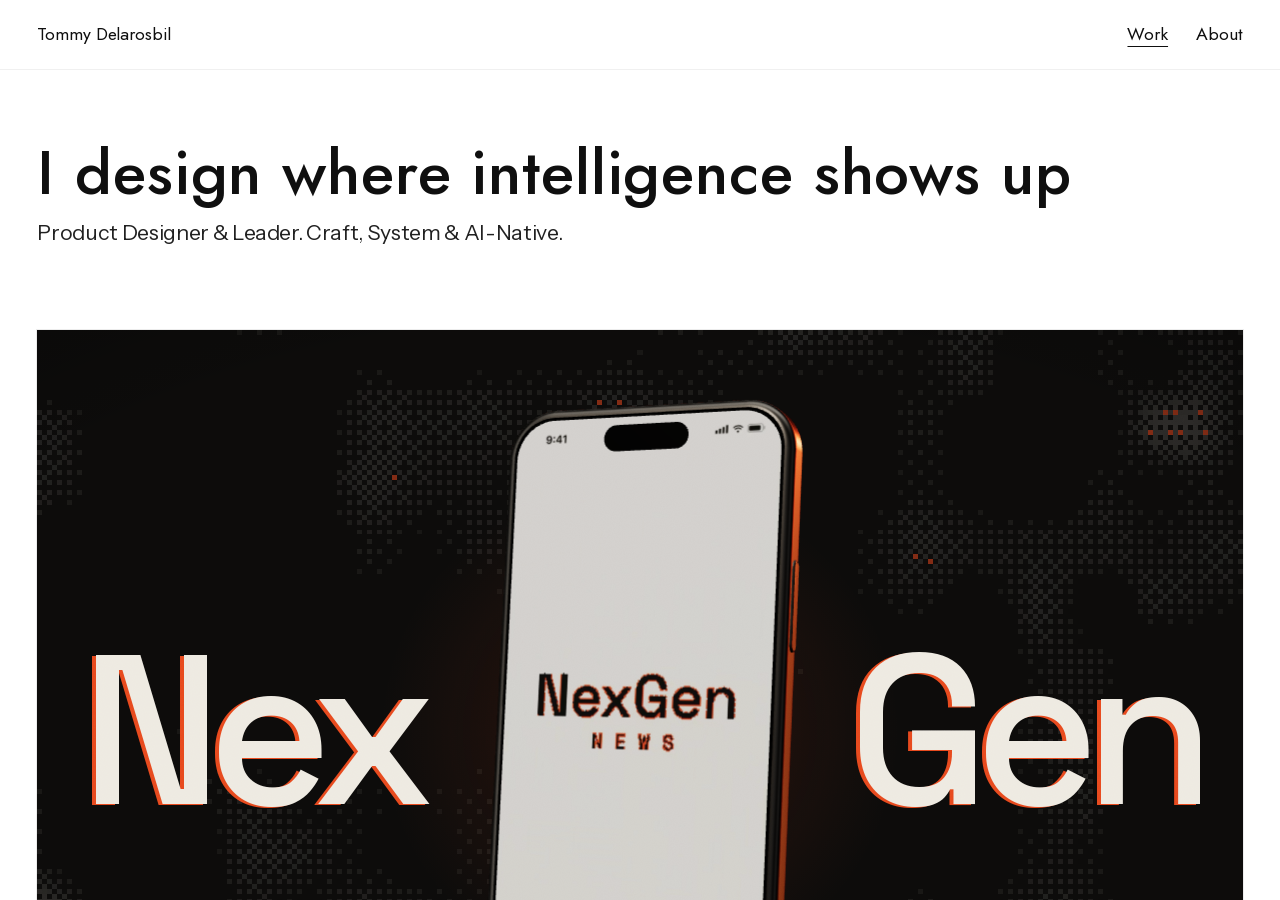
==== commit 48eb011d: "Site from 530421f" ====
--- a/about/index.html
+++ b/about/index.html
@@ -1,4 +1,4 @@
-<!doctype html><html lang="en"><head><!-- Generated by tools/build_share.py --site from wireframe/index.html. Edit that, not this file. --><style>.devtog{display:none!important}</style><meta charset=utf8><meta name=viewport content="width=device-width,initial-scale=1,viewport-fit=cover"><meta http-equiv="Content-Security-Policy" content="default-src 'self'; script-src 'self' 'sha256-nlcDQaUsUUX8+8MY0CJKxs0CZkIaqbeYlG9c+tw43V4='; style-src 'self' 'unsafe-inline'; img-src 'self' data: blob:; media-src 'self' blob:; font-src 'self' data:; connect-src 'self'; object-src 'none'; frame-src 'none'; base-uri 'self'; form-action 'self'; upgrade-insecure-requests"><meta name="referrer" content="strict-origin-when-cross-origin"><title>About · Tommy Delarosbil</title><meta name="description" content="Product designer for 15+ years across music, commerce, hospitality, insurance and education. Lately: AI-native products, design systems that AI can follow, and prototypes built in code. Based in the Toronto area. Husband and dad."><link rel="canonical" href="https://www.tommydelarosbil.com/about/"><meta name="author" content="Tommy Delarosbil"><meta name="robots" content="index,follow,max-image-preview:large,max-snippet:-1"><meta name="theme-color" content="#FFFFFF"><meta property="og:type" content="profile"><meta property="og:site_name" content="Tommy Delarosbil"><meta property="og:title" content="About · Tommy Delarosbil"><meta property="og:description" content="Product designer for 15+ years across music, commerce, hospitality, insurance and education. Lately: AI-native products, design systems that AI can follow, and prototypes built in code. Based in the Toronto area. Husband and dad."><meta property="og:url" content="https://www.tommydelarosbil.com/about/"><meta property="og:image" content="https://www.tommydelarosbil.com/img/share/home.jpg?v=d6049a"><meta property="og:image:type" content="image/jpeg"><meta property="og:image:width" content="1200"><meta property="og:image:height" content="630"><meta property="og:image:alt" content="Tommy Delarosbil: I design where intelligence shows up"><meta property="og:locale" content="en_CA"><meta name="twitter:card" content="summary_large_image"><meta name="twitter:title" content="About · Tommy Delarosbil"><meta name="twitter:description" content="Product designer for 15+ years across music, commerce, hospitality, insurance and education. Lately: AI-native products, design systems that AI can follow, and prototypes built in code. Based in the Toronto area. Husband and dad."><meta name="twitter:image" content="https://www.tommydelarosbil.com/img/share/home.jpg?v=d6049a"><meta name="twitter:image:alt" content="Tommy Delarosbil: I design where intelligence shows up"><link rel="alternate" type="text/markdown" href="/llms.txt" title="This site for AI assistants (Markdown)"><script type="application/ld+json">{"@context": "https://schema.org", "@graph": [{"@type": "Person", "@id": "https://www.tommydelarosbil.com/#person", "name": "Tommy Delarosbil", "url": "https://www.tommydelarosbil.com/", "image": "https://www.tommydelarosbil.com/img/profile-photo-2026.jpg", "jobTitle": "Product Designer", "description": "Product designer, 15+ years. AI agents people use, design systems AI can follow, prototypes in code. Case studies from Cedar, LANDR, Groupe Dynamite.", "email": "mailto:delarosbil.t@gmail.com", "homeLocation": {"@type": "Place", "name": "Toronto, Ontario, Canada"}, "knowsAbout": ["AI-native product design", "Agentic AI", "Design systems", "UX research", "Prototyping in code", "Product strategy", "Design leadership"], "sameAs": ["https://www.linkedin.com/in/tommydelarosbil/"]}, {"@type": "AboutPage", "@id": "https://www.tommydelarosbil.com/about/", "url": "https://www.tommydelarosbil.com/about/", "name": "About · Tommy Delarosbil", "mainEntity": {"@id": "https://www.tommydelarosbil.com/#person"}, "isPartOf": {"@type": "WebSite", "@id": "https://www.tommydelarosbil.com/#website"}}]}</script><style>.static{display:none}</style><noscript><style>.static{display:block;max-width:70ch;margin:40px auto;padding:0 16px;font:17px/1.6 sans-serif}</style></noscript><base href="/"><link rel=icon type="image/png" href="img/favicon.png"><link rel=apple-touch-icon href="img/apple-touch-icon.png"><style>:root{color-scheme:light;box-sizing:border-box;padding-top:env(safe-area-inset-top,0px);padding-bottom:env(safe-area-inset-bottom,0px)}html{scroll-padding-top:env(safe-area-inset-top,0px)}body{margin:0;padding:0;font:14px -apple-system,BlinkMacSystemFont,sans-serif;background:#fff;color:#000}img{max-width:100%}[hidden]:not([hidden=until-found i]){display:none!important}.micro{margin:4px 0 0;font-size:13px;line-height:1.4;color:var(--mute);max-width:62ch;flex-basis:100%}
+<!doctype html><html lang="en"><head><!-- Generated by tools/build_share.py --site from wireframe/index.html. Edit that, not this file. --><style>.devtog{display:none!important}</style><meta charset=utf8><meta name=viewport content="width=device-width,initial-scale=1,viewport-fit=cover"><meta http-equiv="Content-Security-Policy" content="default-src 'self'; script-src 'self' 'sha256-8GXn8lSiu4ZWI50h8FZOYrnXHEcxRO6MWCXmRRU7vaI='; style-src 'self' 'unsafe-inline'; img-src 'self' data: blob:; media-src 'self' blob:; font-src 'self' data:; connect-src 'self'; object-src 'none'; frame-src 'none'; base-uri 'self'; form-action 'self'; upgrade-insecure-requests"><meta name="referrer" content="strict-origin-when-cross-origin"><title>About · Tommy Delarosbil</title><meta name="description" content="Product designer for 15+ years across music, commerce, hospitality, insurance and education. Lately: AI-native products, design systems that AI can follow, and prototypes built in code. Based in the Toronto area. Husband and dad."><link rel="canonical" href="https://www.tommydelarosbil.com/about/"><meta name="author" content="Tommy Delarosbil"><meta name="robots" content="index,follow,max-image-preview:large,max-snippet:-1"><meta name="theme-color" content="#FFFFFF"><meta property="og:type" content="profile"><meta property="og:site_name" content="Tommy Delarosbil"><meta property="og:title" content="About · Tommy Delarosbil"><meta property="og:description" content="Product designer for 15+ years across music, commerce, hospitality, insurance and education. Lately: AI-native products, design systems that AI can follow, and prototypes built in code. Based in the Toronto area. Husband and dad."><meta property="og:url" content="https://www.tommydelarosbil.com/about/"><meta property="og:image" content="https://www.tommydelarosbil.com/img/share/home.jpg?v=d6049a"><meta property="og:image:type" content="image/jpeg"><meta property="og:image:width" content="1200"><meta property="og:image:height" content="630"><meta property="og:image:alt" content="Tommy Delarosbil: I design where intelligence shows up"><meta property="og:locale" content="en_CA"><meta name="twitter:card" content="summary_large_image"><meta name="twitter:title" content="About · Tommy Delarosbil"><meta name="twitter:description" content="Product designer for 15+ years across music, commerce, hospitality, insurance and education. Lately: AI-native products, design systems that AI can follow, and prototypes built in code. Based in the Toronto area. Husband and dad."><meta name="twitter:image" content="https://www.tommydelarosbil.com/img/share/home.jpg?v=d6049a"><meta name="twitter:image:alt" content="Tommy Delarosbil: I design where intelligence shows up"><link rel="alternate" type="text/markdown" href="/llms.txt" title="This site for AI assistants (Markdown)"><script type="application/ld+json">{"@context": "https://schema.org", "@graph": [{"@type": "Person", "@id": "https://www.tommydelarosbil.com/#person", "name": "Tommy Delarosbil", "url": "https://www.tommydelarosbil.com/", "image": "https://www.tommydelarosbil.com/img/profile-photo-2026.jpg", "jobTitle": "Product Designer", "description": "Product designer, 15+ years. AI agents people use, design systems AI can follow, prototypes in code. Case studies from Cedar, LANDR, Groupe Dynamite.", "email": "mailto:delarosbil.t@gmail.com", "homeLocation": {"@type": "Place", "name": "Toronto, Ontario, Canada"}, "knowsAbout": ["AI-native product design", "Agentic AI", "Design systems", "UX research", "Prototyping in code", "Product strategy", "Design leadership"], "sameAs": ["https://www.linkedin.com/in/tommydelarosbil/"]}, {"@type": "AboutPage", "@id": "https://www.tommydelarosbil.com/about/", "url": "https://www.tommydelarosbil.com/about/", "name": "About · Tommy Delarosbil", "mainEntity": {"@id": "https://www.tommydelarosbil.com/#person"}, "isPartOf": {"@type": "WebSite", "@id": "https://www.tommydelarosbil.com/#website"}}]}</script><style>.static{display:none}</style><noscript><style>.static{display:block;max-width:70ch;margin:40px auto;padding:0 16px;font:17px/1.6 sans-serif}</style></noscript><base href="/"><link rel=icon type="image/png" href="img/favicon.png"><link rel=apple-touch-icon href="img/apple-touch-icon.png"><style>:root{color-scheme:light;box-sizing:border-box;padding-top:env(safe-area-inset-top,0px);padding-bottom:env(safe-area-inset-bottom,0px)}html{scroll-padding-top:env(safe-area-inset-top,0px)}body{margin:0;padding:0;font:14px -apple-system,BlinkMacSystemFont,sans-serif;background:#fff;color:#000}img{max-width:100%}[hidden]:not([hidden=until-found i]){display:none!important}.micro{margin:4px 0 0;font-size:13px;line-height:1.4;color:var(--mute);max-width:62ch;flex-basis:100%}
 
 .cap h3{margin:0;font-size:19px;font-weight:500;line-height:1.22;letter-spacing:-.01em;text-wrap:balance}
 .cap .tx{font-size:15px;line-height:1.5}
@@ -781,9 +781,9 @@
 }
 .fw[data-style=fantasy] .site{--gut:clamp(16px,3.47cqi,50px);--g:clamp(10px,1.16cqi,17px);background:var(--paper);font:500 var(--b)/1.4 var(--sans);letter-spacing:-.01em}
 .fw[data-style=fantasy] .site[data-case=nexgen]{--paper:#050A14}
-.fw[data-style=fantasy] .site[data-case=compass-system]{--paper:#0A0B0D}
+.fw[data-style=fantasy] .site[data-case=system-first]{--paper:#0A0B0D}
 .fw[data-style=fantasy] .site[data-case=cedar]{--paper:#06120C}
-.fw[data-style=fantasy] .site[data-case=compass-intel]{--paper:#0E0B07}
+.fw[data-style=fantasy] .site[data-case=beyond-chat]{--paper:#0E0B07}
 .fw[data-style=fantasy] .site[data-case=mastering-revisions]{--paper:#0D0817}
 .fw[data-style=fantasy] .site[data-case=waitzine]{--paper:#120712}
 .fw[data-style=fantasy] .site[data-case=payment-gateway]{--paper:#130A08}
@@ -1168,7 +1168,7 @@
 .fw #site[data-case]:not([data-case=""]) .next{grid-template-columns:minmax(0,1fr)!important}
 .fw #site[data-case]:not([data-case=""]) .next a.nt{color:inherit;text-decoration:none;justify-self:start}
 @container site (max-width:759px){ .fw #site[data-case]:not([data-case=""]) :is(.anchor,.next)>.vis.craft:is(.nxs,.stg[data-stage="cedar"],.stg[data-stage="payment-gateway"]){aspect-ratio:auto!important;height:calc(var(--vh,100vh) - 88px)!important} }
-/* On phones (2026-10-17), the landing's non-phone blocks are taller (4:5) so text and UI read better: the Compass stages,
+/* On phones (2026-10-17), the landing's non-phone blocks are taller (4:5) so text and UI read better: the white-label stages,
    the LANDR images (zoomed onto their main component: zoom/focus on the row in CASES), the same blocks opening their case
    pages and closing them as "Next case". The phones and the William J. Walter image keep their own mobile shapes. */
 @container site (max-width:759px){
@@ -1396,19 +1396,19 @@
 /* Every word on the site comes from the vault via tools/build_wireframe.py: case text (Card, micro, beats, result…) from Work/*.md into COPY,
    everything else from Site Copy.md into SITE. Edit the notes, never these two blocks. */
 /*SITE:BEGIN*/const SITE={"landing":{"hero":"I design where intelligence shows up","sub":"Product Designer &amp; Leader. Craft, System &amp; AI-Native."},"nav":{"name":"Tommy Delarosbil","work":"Work","writing":"Writing","about":"About"},"case":{"view_case":"Short case study","long_case":"Long case study","back":"← Work","short":"Short","long":"Long","result":"Result","credits":"Credits","limits":"Limits","honest":"One honest line","next":"Next case","white_label_chip":"White-label","white_label_note":"White-label: this client's name and screens are changed to protect confidentiality. The decisions, research and outcomes are real."},"gate":{"locked_row":"White-label · opens with password","locked_frame":"What's the password?","locked_frame_sub":"","gate_note":"White-label: this client's name and screens are changed to protect confidentiality. The work is real.","password_label":"Password","password_placeholder":"Password from Tommy","open":"Open case","wrong_password":"Incorrect password.","no_password":"No password? Email delarosbil.t@gmail.com"},"writing":{"title":"Writing","intro":"Positions, taken in public. 2026 only.","posts":[["17 Sep 2026","AI changed what I need from a design system","Essay · systems"],["12 Sep 2026","The last symbol of humanity","Essay · craft"],["7 Sep 2026","Designing podcast discovery for listening, not reading","Build note · Lab candidate"],["30 Aug 2026","The first problem wasn't the real opportunity","Essay · method"]]},"about":{"lede":"I design where intelligence shows up: in the inbox, in the wait, in the decision.","bio":"Product designer for 15+ years across music, commerce, hospitality, insurance and education. Lately: AI-native products, design systems that AI can follow, and prototypes built in code. Based in the Toronto area. Husband and dad.","principles_title":"Principles","principles_tag":"","timeline_title":"Timeline","timeline_tag":"2015 → 2026","principles":["Don't make people work for the intelligence.","Show the work before the words.","The second test is where the design happens.","Every number says where it came from."],"timeline":[["2025–26","Compass Digital","Senior Product Designer · AI Insights &gt; CTO Office",["<span class=\"acc\">Best contribution and impact hidden for confidentiality.</span>","Found <b>~3M operator hours a year</b> to automate.","Built a GPT research workflow: <b>evidence that stays current.</b>"]],["2024–25","Cedar","Staff Product Designer · Agentic AI",["Put the AI agent in the inbox: <b>81% daily opens, 5% paid.</b>"]],["2022–24","Groupe Dynamite","Senior Product Designer · Commerce apps",["New checkout in four weeks, no testing. <b>On time.</b>","Two apps, no direction. <b>Left them one.</b>"]],["2021–22","Korbit","Lead Product Designer · AI EdTech",["AI feedback in a Python IDE, <b>before ChatGPT.</b>"]],["2019–21","LANDR","Senior Product Designer · Music tech",["Turned a two-minute wait into <b>+79% songs mastered, $493K a year.</b>","First test failed at 20%. One more week: <b>80%.</b>","<b>$2M+ a year</b> across experiments."]],["2019–21","NumériQ / Québecor","Lead UX &amp; UI · Media",["Led 5 designers. <b>Design moved into the sprints.</b>"]],["2018–19","Intact","Lead UX Strategist · Insurance",["Led 6 designers. <b>Design thinking into problem framing.</b>"]],["2017–18","Aeroplan","Senior Product Designer · Loyalty",["One initiative: <b>$310K+ a year.</b>"]],["2017","A sausage shop","Side project",["Turned one table 45°: <b>beer sales +15%.</b>"]],["2015–17","Scolab","Senior Product Designer · EdTech",["A math textbook, <b>rebuilt for iPad.</b>"]]]},"footer":{"email":"delarosbil.t@gmail.com","copy":"Copy","linkedin":"LinkedIn ↗","copyright":"© 2026 Tommy Delarosbil"},"seo":{"title":"Tommy Delarosbil · Product Designer for AI-native products","description":"Product designer, 15+ years. AI agents people use, design systems AI can follow, prototypes in code. Case studies from Cedar, LANDR, Groupe Dynamite.","job_title":"Product Designer","location":"Toronto, Ontario, Canada","expertise":"AI-native product design, Agentic AI, Design systems, UX research, Prototyping in code, Product strategy, Design leadership","linkedin_url":"https://www.linkedin.com/in/tommydelarosbil/"}};/*SITE:END*/
-/*COPY:BEGIN*/const COPY={"nexgen":{"title":"Intelligence that searches for you","org":"NexGen News","year":"2026","role":"Solo · 10 hours","type":"Exploration","ev":"Not yet shipped","micro":"News makes you start over on every visit: one story, dozens of headlines. In about ten hours, solo, I built the research engine first, then designed around one question instead of a feed: news that remembers what you're trying to understand and shows only what changed. A working prototype.","beats":[{"only":"short","eb":"Approach","h":"I wasn't looking for more news. I was looking for understanding.","t":"<p>So I built the intelligence before the interface, and spent ten hours on why it should exist.</p>"},{"only":"short","eb":"The problem","h":"One story, dozens of headlines.","t":"<p>And every visit, you start over.</p>","v":{"phones":["nx/news-broadcaster.png","nx/news-micro.png","nx/news-network.png","nx/news-social.png","nx/news-photo.png"],"pile":1,"below":1}},{"only":"short","eb":"The bet","h":"Follow the question.","t":"<p>Don't give people more news. Help them uncover the story.</p>","v":{"phones":["nx/ask.png"]}},{"only":"short","eb":"Thinking","h":"The search is interactive.","t":"<p>Watch the agent work. Tap a cluster to see what it's reading.</p>","v":{"phones":["nx/thinking.png"]}},{"only":"short","eb":"Under the hood","h":"A real engine, not a mockup.","t":"<p>Real sources, every quote checked, memory kept in an Obsidian vault.</p>","v":{"img":"nx/vault-graph.png","contain":1,"compact":"nx/vault-graph-compact.png"}},{"only":"short","eb":"While it reads","h":"The wait is the welcome.","t":"<p>No spinner. Explore what others already uncovered.</p>","v":{"phones":["nx/reads.png"]}},{"only":"short","eb":"First update","h":"Your first files.","t":"<p>Each file is one development, with its sources, its dates, and how far the evidence goes.</p>","v":{"phones":["nx/files.png"]}},{"only":"short","eb":"Home","h":"Home is your question.","t":"<p>No feed. One question, and what changed since you left.</p>","v":{"phones":["nx/home.png"]}},{"only":"short","eb":"What changed","h":"Only what's new.","t":"<p>Mark what you already knew. It remembers, and never repeats it.</p>","v":{"phones":["nx/remembers.png"]}},{"only":"short","eb":"Next","h":"One question. Less noise. More understanding.","t":"<p>Next: live inquiries, tested with real people. I'd measure one thing: connections they say they would have missed.</p>"},{"only":"long","eb":"Origin","h":"I wasn't looking for more news. I was looking for understanding.","t":"<p>For a year I searched for a better AI-native workflow. Then a friend introduced me to one person's method, and it changed my craft. The answer already existed. I had no way to find it.</p><p><b>You don't know what you don't know.</b></p>"},{"only":"long","eb":"Strategy","h":"The brief as a start.","t":"<ul><li><b>Trust in news is lost. </b>So make evidence inspectable. Every claim links to dated sources. Repeated reporting never counts as corroboration. Nothing is sponsored.</li><li><b>News landscape is fragmented. </b>So one question, not many topics. You follow one inquiry. The agent connects scattered sources into one picture, and stops when nothing changed.</li><li><b>Wants signal. </b>So reasoning, not popularity. Discovery comes from how other people connected the dots, not from what holds attention.</li></ul>"},{"only":"long","eb":"Method","h":"Build the intelligence before the interface.","t":"<ul><li><b>Socratic, not surveyed.</b> I challenged my own hypothesis and strategy with AI. Interviews were deferred: a 10-hour trade-off.</li><li><b>Useful engine before beautiful.</b> A working research engine came first. On my own year-long question, it found angles I'd missed.</li><li><b>Smallest input, most value.</b> One inquiry that keeps evolving replaces endless new searches and repeated exposure.</li><li><b>AI for speed, me for taste.</b> Logic first, then my design system and references carried it to high fidelity.</li></ul>"},{"only":"long","eb":"Trade-offs","h":"Ten hours, spent on why it should exist.","t":"<ul><li><b>Polished the first visit.</b> The returning-user home can wait.</li><li><b>Built the engine.</b> User interviews come next.</li><li><b>Daily updates, built but off.</b> The demo proves first value.</li><li><b>Connectors, later.</b> X &amp; YouTube blocks automated access.</li></ul><p><b>One question. Less noise. More understanding.</b></p>"},{"only":"long","eb":"The problem","h":"One story, dozens of headlines.","t":"<p>News moves on and you start over. Every visit, you rebuild what you knew and guess what's genuinely new.</p><p>One story in five framings overloads attention, and the conflicting takes create dissonance. People resolve it by tuning out, or by keeping the version that already agrees with them.</p>","v":{"phones":["nx/news-broadcaster.png","nx/news-micro.png","nx/news-network.png","nx/news-social.png","nx/news-photo.png"],"pile":1,"below":1}},{"only":"long","eb":"Trust","h":"People trust AI news even less.","t":"<p>37% trust news most of the time. 20% trust news from AI chatbots. The brief asks AI to repair a trust problem. People trust AI news even less. <i>(Reuters Institute, Digital News Report 2026)</i></p>"},{"only":"long","eb":"The bet","h":"Follow the question.","t":"<p>Don't give people more news. Help them uncover the story. Say what you're trying to understand. NexGen News cuts through the noise and connects millions of dots into a meta perspective made for you.</p><p>Saying a question is faster than typing it, so voice comes first. Typing is the fallback. Every update answers: what's new, why it matters to you, what you're missing, and the evidence.</p>","v":{"phones":["nx/ask.mp4"]}},{"only":"long","eb":"Thinking","h":"The search is interactive.","t":"<p>Sources gather as a living field of dots while your inquiry progresses. Tap a cluster to see what the agent is looking at as it scans the web.</p>","v":{"phones":["nx/thinking.png"]}},{"only":"long","eb":"Under the hood","h":"A real engine, not a mockup.","t":"<p>Each inquiry fetches real public sources, checks every quote against the original text, and writes what it learns into an Obsidian vault. The next visit starts from that memory.</p><p>No guesswork. Designing on top of a working engine grounds every UX and product decision in what the system can actually do. The graph is the real vault after four inquiries: 180 notes, 243 links.</p>","v":{"img":"nx/vault-graph.png","contain":1,"compact":"nx/vault-graph-compact.png"}},{"only":"long","eb":"While it reads","h":"The wait is the welcome.","t":"<p>The inquiry is real and takes several minutes. Instead of a spinner, you browse closely related files other people have already compiled. It's also a good moment to show, step by step, how the app works.</p>","v":{"phones":["nx/reads.png"]}},{"only":"long","eb":"Inquiry ready","h":"It lands. You choose when.","t":"<p>Community files show how others connected the dots around closely related questions, and may already deepen your understanding. Open your first inquiry when you're done exploring. Community files always wait at the end of your own.</p>","v":{"phones":["nx/inquiry-ready.png"]}},{"only":"long","eb":"First update","h":"Your first files.","t":"<p>Each file is one development, with its sources, its dates, and how far the evidence goes.</p>","v":{"phones":["nx/files.png"]}},{"only":"long","eb":"Home","h":"Home is your question.","t":"<p>No feed. Your question, your last update, and one button to check what changed.</p><p>I reached the 10-hour limit here. I focused on onboarding and a preview of the next visit, so the screens from this point are unpolished. I'd replace the \"Check what changed\" button with a different interaction pattern.</p>","v":{"phones":["nx/home.png"]}},{"only":"long","eb":"What changed","h":"Only what's new.","t":"<p>Each story says how far its evidence goes. Mark something you already knew and it won't come back as news.</p><p>The vision: the engine searches for new reporting on your inquiry once a day, in the background, so something new arrives without effort. A native notification says when it's ready.</p>","v":{"phones":["nx/changed.png"],"addon":"nx/feedback.mp4"}},{"only":"long","eb":"Memory","h":"It remembers what you told it.","t":"<p>Your marks shape the next update, so nothing repeats. Each visit brings a fresh perspective on what you want to understand.</p>","v":{"phones":["nx/remembers.png"]}},{"only":"long","eb":"Next","h":"Help people uncover the story.","t":"<p>Next, turn on the inquiry engine so searches run in real time. Then test it with real people. Or keep iterating until every tester loves it and asks for more.</p><p><b>How I'd measure it.</b> The test that counts: does it surface a consequential connection you would have missed, with evidence you can inspect? Then run two bets side by side, a reliably fresh briefing or a surprising perspective, to see which people value. Measure feeling caught up and return visits, never minutes in the app.</p>"}],"result":[{"n":"10 h","l":"From brief to working proof of concept","e":""},{"n":"180","l":"Notes in the engine's memory after four inquiries","e":""},{"n":"Soon","l":"User interviews","e":""}],"credits":"Solo: working research engine, product, interface, motion.","limits":"Not shipped. No user interviews yet. The returning-user experience is unpolished. X &amp; YouTube block automated access.","honest":"I hit the 10-hour limit at Home. I traded the return visit for a first impression, on purpose."},"compass-system":{"title":"Designing the system before the product","org":"Enterprise platform","year":"2026","role":"Senior Product Designer · 8 hours","type":"Shipped","ev":"Qualitative","teaser":"AI sped up the team's output, and its drift. A token and rule system made consistency keep up with a two-week cadence.","micro":"AI let a team ship every week, and every experience invented its own look. In 8 hours I built a code-first foundation (tokens, rules enforced by linting and agent guidance, a live tuning panel) and proved it on live work. The team adopted it, and leadership asked how it could scale across 1,000+ products.","beats":[{"only":"short","eb":"Problem","h":"AI sped up output, and drift.","t":"<p>Our innovation team in the CTO's office shipped prototypes, proofs of concept and real features every two weeks, without dedicated developers. The faster we built, the more each experience invented its own look.</p>"},{"only":"short","eb":"Foundation","h":"Consistency that keeps up.","t":"<p>With Design Engineering, I built a code-first foundation in two weeks: a small set of semantic tokens (ink, paper, accent), rules and reusable parts, designed for AI-assisted work from day one. The goal wasn't to slow the team down. It was to make consistency compatible with the speed.</p>","v":{"img":"img/cases/compass-system/tokens.webp","contain":1,"compact":"img/cases/compass-system/tokens-m.webp"}},{"only":"short","eb":"Rules","h":"Make the rules executable.","t":"<p>If a rule only lives in chat, the next AI session can make up a new one. So: three rooms (Stage, Tokens, System), a strict naming language, a Leva panel where one fader moves every token, live contrast checks, and linting as spellcheck for the visual system.</p>","v":{"img":"img/cases/compass-system/control.webp","contain":1,"compact":"img/cases/compass-system/control-m.webp"}},{"only":"short","eb":"Proof","h":"Proven on our own work.","t":"<p>The Agent Card first, then two prototypes and a presentation deck, refined through repeated use. Then a Claude Code presentation skill and agent that generated CTO-facing work from the system itself.</p>","v":{"img":"img/cases/compass-system/card.webp","contain":1,"compact":"img/cases/compass-system/card-m.webp"}},{"only":"short","eb":"Scale","h":"1,000+ products is a different problem.","t":"<p>I took it to the VP of Design, who brought it to the CTO. The question changed from \"does our team need this?\" to \"how could this scale across the company?\" The plan: share one language, ship versioned artifacts, enforce it with linting and agent guidance, and migrate through adoption, not rewrites.</p>"},{"only":"long","eb":"Role","h":"Making the future tangible.","t":"<p>My team, in the CTO's office of a global foodservice company, was there to inspire senior leadership about how technology would be experienced in the future. We played at the edge of what technology could do, while everybody else delivered the more classic experiences. I went further with technologies just arriving, like ambient AI that does more of the work, with operators becoming governors of it. We didn't want to be seen as a research or ideation team. We made things tangible, and helped other teams see problems and opportunities they couldn't ignore.</p>"},{"only":"long","eb":"Mandate","h":"Two parts.","t":"<p>My role was to clarify how people would interact with these emerging technologies. It started with two parts: an interaction pattern library for the age of AI, and the foundation of a complete design system. This case is the second.</p>"},{"only":"long","eb":"Problem","h":"AI accelerated output. It also accelerated drift.","t":"<p>Every two weeks, our team shipped prototypes, proofs of concept and real features without dedicated developers. Speed was the model. But the faster we built, the more each experience could invent its own visual language.</p>"},{"only":"long","eb":"Goal","h":"Make the future feel real, without slowing down.","t":"<p>Two goals: give our work a recognizable product language, and keep our two-week delivery cadence. The goal wasn't to slow the team down to get consistency. It was to make consistency compatible with the speed.</p>"},{"only":"long","eb":"Establish","h":"A first shared foundation.","t":"<ul><li>Aligned with Design Engineering on a code-first approach</li><li>Built the first tokens, rules and reusable foundations</li><li>Matched the emerging visual language of the company's technology brand</li><li>Designed it for AI-assisted work from the start</li></ul>"},{"only":"long","eb":"Tokens","h":"Constraint, not options.","t":"<p>Everything starts from a small set of tokens: colour, type, spacing, radius and motion. The point is constraint: new work uses the existing language instead of inventing conventions or random values. Semantic names give the values meaning (ink, paper, accent, not a hex value or \"that grey\"). Change the source once, and everything connected to it follows. It also gives humans and AI the same vocabulary, so the system stays predictable as more work gets generated.</p>","v":{"img":"img/cases/compass-system/tokens.webp","contain":1,"compact":"img/cases/compass-system/tokens-m.webp"}},{"only":"long","eb":"Control","h":"Move a fader, watch everything move.","t":"<p>I wanted real-time control, and to see things change on screen as I moved values. Leva gave me a control panel I could customize. Move the fader for H1 size and every H1 follows. Instead of asking an AI to make the H1 10% larger, I move a control and see the change across Tokens and Stage at once.</p>","v":{"img":"img/cases/compass-system/control.webp","contain":1,"compact":"img/cases/compass-system/control-m.webp"}},{"only":"long","eb":"Rules","h":"Three rooms, five kinds, one language.","t":"<p>I built the system around three rooms. Stage is where I test real screens. Tokens is where I tune the system. System holds the rules that keep both consistent. Five kinds of things (primitive, semantic, catalog, example, recipe) let the system tell a colour value from its meaning and from an example using it. Changes cascade through semantic names: change the ink primitive once, and everything using text-ink or bg-ink follows. A strict naming language stops humans and AI from inventing conventions. Linting is spellcheck for the visual system: a random grey or arbitrary spacing gets flagged. Accessibility is in the same loop: change a colour, and the contrast checks update on the spot. I wasn't documenting rules and hoping people followed them. I was making the rules executable.</p>","v":{"img":"img/cases/compass-system/rules.webp","contain":1,"compact":"img/cases/compass-system/rules-m.webp"}},{"only":"long","eb":"Proof","h":"Refined through the work we had to ship.","t":"<p>I tested the first expression on the Agent Card, then applied it to two prototypes and a presentation deck. Our own team became the proving ground, and the foundation got better with every use. I wasn't designing the system in isolation; I was refining it through the work we already had to ship.</p>","v":{"img":"img/cases/compass-system/card.webp","contain":1,"compact":"img/cases/compass-system/card-m.webp"}},{"only":"long","eb":"Codify","h":"Rules humans and AI can follow.","t":"<ul><li>Codified tokens, semantic rules, accessibility and reusable patterns</li><li>Embedded the rules into linting and agent-readable guidance</li><li>Created a Claude Code presentation skill and agent</li><li>Used the system itself to generate CTO-facing work</li></ul>"},{"only":"long","eb":"New problem","h":"1,000+ products.","t":"<p>Different stacks, different brands, different platforms, different levels of design maturity. The goal evolved from \"keep our team coherent\" to \"create a product language other teams could adopt without having to become us.\" And scaling didn't mean rewriting 1,000 products.</p>"},{"only":"long","eb":"Expand","h":"From our team to the company.","t":"<p>I connected with teams building their own siloed design systems, and positioned the foundation as a shared language for the company's technology. I presented it to the VP of Design, who brought the direction to the CTO. Leadership's question changed from \"does our team need this?\" to \"how could this scale across the company?\"</p>"},{"only":"long","eb":"Plan","h":"Different products, one family.","t":"<p>With another design-system designer working on a different product, I started aligning on a shared foundation:</p><ul><li><b>Share the language:</b> tokens, semantics, accessibility, conventions</li><li><b>Make it consumable:</b> versioned artifacts across web, native and Figma</li><li><b>Make consistency enforceable:</b> linting, continuous integration, AI-agent guidance</li><li><b>Migrate through adoption, not rewrites:</b> start with new work, remap legacy products over time</li><li><b>Build with leadership:</b> the CTO as sponsor, and a steering committee, because this would take years</li></ul>","v":{"img":"img/cases/compass-system/plan.webp","contain":1,"compact":"img/cases/compass-system/plan-m.webp"}},{"only":"long","eb":"Impact","h":"From moving faster to a strategy for scale.","t":"<p>Researchers, strategists and designers could focus on their own work instead of polishing presentation UI again and again. Visual polish went from days to hours. Instead of disconnected experiments, the work had a recognizable language leadership could read as one evolving experience. And leadership backed exploring how far the foundation could go. My role ended in a restructuring before we could test enterprise distribution and adoption, so I don't have an adoption metric, and I'm not going to manufacture one.</p>"},{"only":"long","eb":"Looking back","h":"The hard part isn't designing the button.","t":"<p>It's designing the system before the button: one that can survive different products, stacks, teams, and now AI agents making interfaces.</p>"}],"result":[{"n":"Team-wide","l":"Adoption","e":"4-man special squad"},{"n":"8 hrs","l":"To the first foundation","e":"Fact"},{"n":"Days → hours","l":"Visual polish","e":"Confirmed"}],"credits":"Tokens, rules, components, tooling, the presentation skill and agent. With Design Engineering; the CTO made the scaling call.","limits":"White-labelled due to confidentiality. My role ended due to restructuring before company-wide enterprise alignment could begin.","honest":"I don't have a company-wide adoption metric, and I'm not going to manufacture one."},"cedar":{"title":"The agent lives in your inbox","org":"Cedar","year":"2024–25","role":"Staff Product Designer · 6 weeks","type":"Shipped","ev":"Measured","micro":"People job hunting while working full time don't have room for another app. With the CEO and CTO, I put the AI agent in their inbox, gave it a voice with strict rules, and kept a small web app for what email can't do. 81% daily open rate, 5% paid conversion.","beats":[{"eb":"Inbox","h":"No app to remember.","t":"<p>Busy people job hunting while working full time already open their email every day. So the agent lives there, in Gmail and other clients, with no complex app or login to build. A small web app handles what email can't: browsing recommendations, preferences, the profile.</p>","v":{"phones":["img/cases/cedar/s-inbox.webp"]}},{"eb":"Voice","h":"A personality, not a template.","t":"<p>For the agent to feel like a real person, it needed rules, and it only emails when there's clear value. A few of them:</p><ul><li>One clear CTA, like \"Explore Today's Job Matches\".</li><li>About three sentences, friendly and personal: \"Hey, just wanted to give you a heads up—I found a few roles that might be right up your alley.\"</li><li>Credible when it matters: \"I looked through 238,875 relevant jobs in my database.\"</li><li>When there are no jobs, it reassures without a CTA.</li></ul>","v":{"phones":["img/cases/cedar/s-email.webp"]}},{"eb":"Feedback","h":"Real feedback steered the MVP.","t":"<p>We clustered and counted what people told us. Daily emails felt too frequent (3×). Matches ignored hard filters like country and must-have skills (4×). Swiping felt \"perhaps too fast to make a good judgement\" (2×). The rapid wireframe and flow iterations helped the CEO and CTO firm up the vision quickly.</p>","v":{"img":"img/cases/cedar/feedback.webp","contain":1,"compact":"img/cases/cedar/feedback-m.webp"}},{"eb":"Craft","h":"The application package.","t":"<p>Company background attached, all possible application answers drafted by the agent, and average time to submit: 4 mins. The agent's voice and the product's value on one phone screen.</p>","v":{"phones":["img/cases/cedar/s-package.webp"]}},{"eb":"Foundation","h":"Also mine.","t":"<p>The logo, mascot, palette and type; a component library built with Tailwind; mobile-first emails and a responsive web app. 70+ wireframes and mockups, 30+ flows in 80 hours.</p>","v":{"img":"img/cases/cedar/foundation.webp","contain":1,"compact":"img/cases/cedar/foundation-m.webp"},"extra":[{"img":"img/cases/cedar/system.webp","contain":1,"compact":"img/cases/cedar/system-m.webp"},{"img":"img/cases/cedar/spec.webp","contain":1,"compact":"img/cases/cedar/spec-m.webp"},{"img":"img/cases/cedar/onboarding.webp","contain":1,"compact":"img/cases/cedar/onboarding-m.webp"},{"img":"img/cases/cedar/landing.mp4","contain":1,"compact":"img/cases/cedar/landing-m.mp4"},{"img":"img/cases/cedar/companies.webp","contain":1,"compact":"img/cases/cedar/companies-m.webp"}]}],"result":[{"n":"5%","l":"Paid conversion","e":"Measured"},{"n":"81%","l":"Daily email open rate","e":"Measured"},{"n":"35%","l":"Recommendations accepted","e":"Measured"}],"credits":"Product, brand, UI, agent voice, design system. With the CEO, CTO, and the engineers.","limits":"The initial design decisions are no longer part of Cedar’s significantly evolved experience, but they helped answer key questions early on.","honest":"Working with conversational AI at the time meant constantly refining and adjusting the instructions."},"compass-intel":{"title":"We stopped making chat the destination","org":"Enterprise platform","year":"2025–26","role":"Senior Product Designer","type":"Shipped","ev":"Measured","teaser":"Live chat testing showed operators liked the intelligence, not the chat. The team deprecated chat and brought intelligence into the work instead.","micro":"Operators had the intelligence, but reaching it was difficult, and chat looked like the fix. I tested the live chat and its alternatives, then brought the evidence to Product, Data Science, AI and Engineering. The team retired chat and put intelligence beside the decision instead.","beats":[{"only":"short","eb":"Problem","h":"The intelligence was there. Getting to it was hard.","t":"<p>Operators had data across reporting and operational tools, but an answer took work: find the information, interpret it, decide what mattered, figure out what to do. Chat looked like the obvious fix. What if they could just ask?</p>","v":{"img":"img/cases/compass-intel/chat.webp","contain":1,"desktop":1,"compact":"img/cases/compass-intel/chat-m.webp"}},{"only":"short","eb":"Research","h":"Chat added friction before it added value.","t":"<p>I tested the live chat as a hypothesis, not a default. People didn't know what it was for, prompting was work, and one weak answer dropped trust fast. Operators wanted useful intelligence. That didn't mean they wanted to chat with their data.</p>","v":{"img":"img/cases/compass-intel/findings.webp","contain":1,"compact":"img/cases/compass-intel/findings-m.webp"}},{"only":"short","eb":"Explore","h":"If not chat, how should intelligence show up?","t":"<p>I tested sacrificial concepts: evidence without a prescription, compact vs. detailed, generative UI from recommended questions, inline recommendations. Intelligence worked better when it fit the decision: the key insight first, details on demand, right next to the choice.</p>","v":{"pair":[{"img":"img/cases/compass-intel/nonprescriptive.webp","contain":1,"compact":"img/cases/compass-intel/nonprescriptive-m.webp","lbl":"Non-prescriptive insights"},{"img":"img/cases/compass-intel/inline.webp","contain":1,"compact":"img/cases/compass-intel/inline-m.webp","lbl":"Inline recommendation"}],"lbl1":"Non-prescriptive insights"},"extra":[{"img":"img/cases/compass-intel/density.webp","contain":1,"compact":"img/cases/compass-intel/density-m.webp"}]},{"only":"short","eb":"Alignment","h":"We stopped making chat the destination.","t":"<p>I brought the evidence to Product, Data Science, AI and Engineering instead of a recommendation. We separated the intelligence from the interface: the technical work wasn't the failure, chat was making its value harder to reach. The team decided to deprecate chat.</p>","v":{"img":"img/cases/compass-intel/workshop.webp","contain":1,"compact":"img/cases/compass-intel/workshop-m.webp"}},{"only":"short","eb":"Context","h":"The AI had data. The operator knew why.","t":"<p>Better interaction design couldn't fix information the system didn't have. So I initiated a pilot with two general managers to capture what only operators know, plus an email agent that asks one small question at a time, so the system does the remembering.</p>","v":{"img":"img/cases/compass-intel/constraints.webp","contain":1,"compact":"img/cases/compass-intel/constraints-m.webp"}},{"only":"long","eb":"Role","h":"Nine months, seven research initiatives.","t":"<p>I joined to lead design for AI insights and reporting in an enterprise hospitality platform. In my first three months, I ran seven research initiatives while shipping in parallel, under 40 hours of research in total thanks to an AI-accelerated workflow. I designed and tested AI insights, diagnoses, recommendations and forecasting. The research moved us from open-ended chat to contextual intelligence, and uncovered a deeper problem: how do you keep an operator's context alive?</p>"},{"only":"long","eb":"Goal","h":"Make operational intelligence easier to use.","t":"<p>At the start, the problem looked like an interaction problem. We had intelligence and data, but operators needed an easier way to get value from them. Turning data into an answer took four steps: find the right information, interpret what it meant, decide what mattered, figure out what to do next. The initial hypothesis: what if operators could just ask? Instead of digging through data, they'd ask for what they needed. That's what made chat feel like the obvious place to start.</p>","v":{"img":"img/cases/compass-intel/chat.webp","contain":1,"desktop":1,"compact":"img/cases/compass-intel/chat-m.webp"}},{"only":"long","eb":"Research","h":"Testing what was live.","t":"<p>Chat felt like the obvious place to start for an AI product, but I didn't want us to treat that as a given. I tested what was live, as a hypothesis. I watched what people did before helping them: whether they noticed chat, what they thought it could do, what they tried to ask, and what happened when the answer didn't quite match what they expected.</p>","v":{"img":"img/cases/compass-intel/chat-open.webp","contain":1,"compact":"img/cases/compass-intel/chat-open-m.webp"}},{"only":"long","eb":"Insight","h":"Chat added friction before it added value.","t":"<p>The intelligence could be valuable. The interaction wasn't. Before getting any value, people had to understand what chat could do, decide what to ask, phrase it correctly, judge the answer, and sometimes try again. Chat also created very broad expectations; when the system didn't have enough context to answer well, trust dropped fast. Operators wanted useful intelligence. That didn't mean they wanted to chat with their data.</p>","v":{"img":"img/cases/compass-intel/findings.webp","contain":1,"compact":"img/cases/compass-intel/findings-m.webp"}},{"only":"long","eb":"Explore","h":"Sacrificial concepts.","t":"<p>So I stopped treating chat as the thing to improve, and started testing different ways intelligence could show up. I wasn't looking for the prettiest format. I wanted to know what helped someone notice something, understand it, trust it, and decide what to do next.</p><ul><li><b>Non-prescriptive insights.</b> Operators knew things about their business that we didn't. Sometimes showing the evidence and letting them connect it built more confidence than telling them what to do.</li><li><b>Content density.</b> More explanation wasn't automatically more useful. Lead with the important thing, then let people go deeper when they want the reasoning.</li><li><b>Generative UI.</b> Instead of asking for the perfect prompt, the interface progressively helps people shape what they want to understand. No empty box to start from.</li><li><b>Inline recommendation.</b> Maybe intelligence didn't need a destination at all. If we know what someone is doing, the relevant insight can appear right there, with a lightweight way to see why it matters.</li></ul>","v":{"img":"img/cases/compass-intel/nonprescriptive.webp","contain":1,"compact":"img/cases/compass-intel/nonprescriptive-m.webp"},"extra":[{"img":"img/cases/compass-intel/density.webp","contain":1,"compact":"img/cases/compass-intel/density-m.webp"},{"img":"img/cases/compass-intel/genui.mp4","contain":1,"compact":"img/cases/compass-intel/genui-m.mp4"},{"img":"img/cases/compass-intel/inline.webp","contain":1,"compact":"img/cases/compass-intel/inline-m.webp"}]},{"only":"long","eb":"Insight","h":"Intelligence worked better when it fit the decision.","t":"<p>More guidance wasn't automatically better. Operators brought knowledge the system didn't have, so giving them the evidence and room for their own judgment often beat prescribing an answer. Intelligence was easier to understand next to the decision it related to. This was also our first signal that context was going to be a much bigger part of the problem than the interface.</p>","v":{"img":"img/cases/compass-intel/fit.webp","contain":1,"compact":"img/cases/compass-intel/fit-m.webp"}},{"only":"long","eb":"Memory","h":"Research that doesn't disappear.","t":"<p>By then we had a lot of research, and I didn't want it to vanish into individual studies and decks. I structured what we knew so each new product question started from it: evidence separated from assumptions, confidence tracked as evidence built up, and operator knowledge made reusable across product decisions.</p>"},{"only":"long","eb":"Alignment","h":"Bringing the evidence into the room.","t":"<p>I had enough evidence that I didn't think another round of chat was the right move. But it couldn't just be my conclusion. I ran a short working session with Product, Data Science, AI and Engineering: what we'd tested, the assumptions behind it, then the actual evidence. I wanted the team reacting to what operators showed us, not to my recommendation. The key was separating the intelligence from the interface: the technical work wasn't the failure; chat was making its value harder to reach and trust.</p>","v":{"img":"img/cases/compass-intel/workshop.webp","contain":1,"compact":"img/cases/compass-intel/workshop-m.webp"}},{"only":"long","eb":"Turning point","h":"We stopped making chat the destination.","t":"<p>By the end, it wasn't my argument that chat was wrong. We shared an understanding that the intelligence was the opportunity, and that it needed better places to show up. The question changed from \"How do we make chat better?\" to \"Where is intelligence actually useful?\" Specific intelligence instead of open-ended questions. Insights in the context of the decision. Less work to reach something useful. Designed around operators' real workflows, not the AI interface. The team decided to deprecate chat.</p>"},{"only":"long","eb":"Bigger problem","h":"The AI had data. The operator knew why.","t":"<p>We had reduced the interaction friction, but useful intelligence still depended on having the right information. Every location had realities the system couldn't see: building constraints, local patterns, traffic, service dependencies. There were two constraints. The intelligence could only work with the data it could reach. And even with the right data, every location had context the system couldn't see. Better interaction design couldn't solve information the system simply didn't have.</p>","v":{"img":"img/cases/compass-intel/constraints.webp","contain":1,"compact":"img/cases/compass-intel/constraints-m.webp"}},{"only":"long","eb":"Two constraints","h":"Unlock one, capture the other.","t":"<p>Data access was a partnership problem. I worked with the data platform team to identify what the intelligence needed, surface gaps, and adjust priorities to make that data available. Context was different: you can't add a database and expect local realities to appear. So the product question became: how do we capture what operators know with as little effort as possible, and keep it useful over time?</p>"},{"only":"long","eb":"Pilot","h":"Ask once.","t":"<p>I wasn't trying to prove a large system yet. I wanted to test one premise: does adding what only the operator knows materially change what the intelligence understands? The plan: partner with two general managers, capture their foundational context, combine it with system data, and see whether the resulting intelligence revealed something useful.</p>"},{"only":"long","eb":"Pilot","h":"Keep context alive without creating another job.","t":"<p>If the first part worked, an email agent would occasionally ask one small, personalized question when something needed clarifying or updating. The operator contributes a little; the system does the remembering. The principle was to ask as little as possible. Over time, that context could become infrastructure for intelligence across products.</p>"},{"only":"long","eb":"Impact","h":"We learned twice as fast, and learned we were building the wrong thing.","t":"<p>Work that would have taken me 80+ hours took about 40 with an AI-augmented research workflow. What we learned about operators became reusable instead of staying inside individual studies. And the work exposed a larger product opportunity around context, one I had started piloting with general managers before my role ended. We started by asking how people should interact with AI, and ended up asking what AI needed to understand about people and their operation.</p>"},{"only":"long","eb":"Looking back","h":"Don't make operators work for the intelligence.","t":"<p>We started with a chatbot because conversation seemed like a natural interface for AI. But operators already had a job to do. Every prompt, retry, explanation or piece of context we asked for was more work. The better direction was almost the reverse: understand enough about the operation that the intelligence could do more of that work itself. Make the intelligence work around the operation.</p>"}],"result":[{"n":"~50%","l":"Less research time","e":"Estimated"},{"n":"1","l":"Interaction pattern retired","e":"Chat deprecated"},{"n":"1","l":"Contextual intelligence pilot","e":"Not executed"}],"credits":"Research, interaction model, prototypes. Alignment with Product, Data Science, AI, Engineering and the data platform team.","limits":"White-labelled. My role ended before the context pilot finished.","honest":"Don't make operators work for the intelligence."},"mastering-revisions":{"title":"From 20% task success to 80%","org":"LANDR","year":"2021","role":"Senior Product Designer · ~3 weeks","type":"Shipped","ev":"Measured","micro":"Pros churned because LANDR's mastering gave them almost no control. After seven interviews with churned Pros, I designed a separate revision tool that asks plain questions, instead of complicating Mastering with technical jargon. One failed test and one extra week later: 80% task success and $147K in incremental revenue.","beats":[{"only":"short","eb":"Problem","h":"Pros were leaving.","t":"<p>For producers who know what they want, LANDR's one-click mastering felt too basic. After a few disappointing masters, many considered other tools. Churn and weak conversion to paid plans followed.</p>","v":{"img":"img/cases/landr/journey-pro.webp","contain":1,"desktop":1,"compact":"img/cases/landr/journey-pro-m.webp"}},{"only":"short","eb":"Research","h":"Seven people who left, one answer.","t":"<p>A churn survey, then seven interviews with Pros who had churned. All seven wanted a full plugin's power with much easier usability. Five had loudness problems, five had clipping, four wanted finer EQ.</p>","v":{"img":"img/cases/landr/interviews.webp","contain":1,"compact":"img/cases/landr/interviews-m.webp"}},{"only":"short","eb":"The no","h":"Protect the flagship.","t":"<p>Stakeholders wanted an extended version of Mastering. The PM and I said no: new users and Aspiring Musicians loved its simplicity. Revisions became a separate Pro feature, linked to the original master.</p>"},{"only":"short","eb":"The test","h":"The first test failed at 20%.","t":"<p>Technical copy, confusing concepts, no audio while revising. Leadership wanted to launch anyway. I asked for one more week. Version two asked plain questions with opinionated answers and let people listen while revising: 80% task success on the same panel.</p>","v":{"img":"img/cases/landr/test.webp","contain":1,"compact":"img/cases/landr/test-m.webp"}},{"only":"short","eb":"Paywall","h":"Ask after they decide.","t":"<p>The subscription message leaned toward a dark pattern. I moved the upgrade prompt to after \"Revise master\", once people had invested, and got an A/B test planned before I left.</p>","v":{"img":"img/cases/landr/paywall.webp","contain":1,"compact":"img/cases/landr/paywall-m.webp"}},{"only":"long","eb":"Context","h":"The lowest point on the journey.","t":"<p>On the Mastering Pro journey, the lowest point came after the master: a Pro, consistently disappointed by the result, wanting more control. The original product felt too basic for people who know what they want. After repeated disappointments, many considered switching to other mastering tools.</p>","v":{"img":"img/cases/landr/journey-pro.webp","contain":1,"desktop":1,"compact":"img/cases/landr/journey-pro-m.webp"}},{"only":"long","eb":"Stakes","h":"Churn with a price tag.","t":"<p>Pros generated millions a year, and this pain point drove churn worth hundreds of thousands in lost revenue. With thousands of potential Pros converting to paid plans each month, weak conversion missed hundreds of thousands more. The goals: more plan upgrades, less Pro churn, better engagement and satisfaction.</p>"},{"only":"long","eb":"Research","h":"Listening to the people who left.","t":"<p>A churn survey to Pro subscribers confirmed most of them were Pros, and that they wanted more from a mastering tool. Then I interviewed seven who had churned, combining the Five Whys for root causes, motivational interviewing for goals, and Jobs-to-be-Done for the outcomes they needed.</p>","v":{"img":"img/cases/landr/interviews.webp","contain":1,"compact":"img/cases/landr/interviews-m.webp"}},{"only":"long","eb":"Strategy","h":"A bar to clear.","t":"<p>Granular control over things like EQ and sound types, in an interface that stays intuitive, fast, accessible and easy to navigate. Prototype and test until success passes 75%. My hypothesis: Pros know mastering well enough to adjust a track that's already mastered.</p>"},{"only":"long","eb":"The no","h":"Protecting the flagship.","t":"<p>Key stakeholders suggested an extended version of the Mastering product. The PM and I rejected it. The original was so successful it had made LANDR a flagship, and we didn't want to disrupt it for new users or Aspiring Musicians, who valued its simplicity. We built a separate Pro feature, still linked to the original.</p>"},{"only":"long","eb":"Building","h":"With a mastering engineer in the room.","t":"<p>A professional mastering tool is technically complex. Luckily, the PO was a seasoned mastering engineer. Through several ideation and wireframing sessions, we balanced technical needs with usability, and built the first prototype.</p>"},{"only":"long","eb":"The test","h":"It failed.","t":"<p>Five tests on the same panel of users, to avoid delays. Task success: 20%. People were confused by some concepts and struggled to choose settings, which went against my hypothesis. The copy was too vague. And they wanted real-time audio while revising, which the servers couldn't do.</p>","v":{"img":"img/cases/landr/test.webp","contain":1,"compact":"img/cases/landr/test-m.webp"}},{"only":"long","eb":"One more week","h":"Arguing against launch.","t":"<p>Leadership wanted to ship after the first round, despite the results. I advised against it: frustration for Pros, damage to LANDR's reputation, and little chance of meeting our goals. Improvements were cheap. I convinced them to extend testing by a week, and they agreed.</p>"},{"only":"long","eb":"Version two","h":"Plain questions, opinionated answers.","t":"<p>An introduction to reduce confusion. The ability to listen to the master while revising, so people judge by ear instead of by memory. And questions with clear answers: \"How is the loudness? Too quiet / Good / Too loud.\" \"The lows are: Good / Boomy / Thin.\" Familiar language, plus tooltips for the theory Pros sometimes lacked. People chose with more confidence and less hesitation. 80% task success.</p>","v":{"img":"img/cases/landr/v2.webp","contain":1,"compact":"img/cases/landr/v2-m.webp"}},{"only":"long","eb":"Paywall","h":"Where the paywall goes.","t":"<p>Non-subscribers saw a message saying a plan was required. I asked the design team for a less intrusive pattern, since it leaned toward forcing people to subscribe before trying the feature; the team decided it wasn't a priority. So I worked with product to show the upgrade prompt only after people click \"Revise master\", once they've invested. Before I left, it was on the roadmap, with an A/B test planned against a hidden paywall. Close to finishing, people want to finish.</p>","v":{"img":"img/cases/landr/paywall.webp","contain":1,"compact":"img/cases/landr/paywall-m.webp"}},{"only":"long","eb":"Outcome","h":"Did it work?","t":"<p>80% task success, $147K in incremental revenue, 9% more plan upgrades, 5% less churn, and 11% of Pro mastered tracks revised at least once. Feedback after launch confirmed Pros were eager for a feature like this, and that it played a key role in their decision to stay with LANDR or subscribe.</p>"},{"only":"long","eb":"Looking back","h":"Watch what people do.","t":"<p>Interviews told me Pros knew mastering. The test showed what they actually did. Observation after interviews is how you validate an insight: what people say isn't always how they behave. One note: the live panel was changed after I left, without my knowledge. What's shown here is my version.</p>"}],"result":[{"n":"80%","l":"Task success (from 20%)","e":"Measured"},{"n":"$147K","l":"Incremental revenue","e":"Measured"},{"n":"9%","l":"More plan upgrades","e":"Measured"},{"n":"5%","l":"Less churn","e":"Measured"}],"credits":"Research, interaction, UI, copy. With the PM, a PO who was a mastering engineer, engineering and the design team.","limits":"Real-time revision audio was impossible on the servers. The live UI was changed after I left; the v2 shown here is my design.","honest":"Observation beat interviews: what people said wasn't always what they did."},"waitzine":{"title":"The wait became the product","org":"LANDR","year":"2020","role":"Senior Product Designer · ~2 weeks","type":"Shipped","ev":"Measured","micro":"51% of new users left before hearing their first master. Making mastering faster would take months for under 5%, so I redesigned the wait instead: a progress bar built for perception, and a magazine to learn in the meantime. +79% songs mastered and $493K in incremental revenue.","beats":[{"only":"short","eb":"Problem","h":"51% left before hearing their preview.","t":"<p>Half of new users abandoned mastering during the Master Preview, the moment that turns a visitor into a paid customer: 71% of people who hear the preview go on to master a track.</p>","v":{"img":"img/cases/landr/leak.webp","contain":1,"compact":"img/cases/landr/leak-m.webp"}},{"only":"short","eb":"Why","h":"The wait felt broken.","t":"<p>The preview took about two minutes. Hotjar showed people leaving to do something else. In seven tests with new users, four found the wait frustrating and three thought it had frozen.</p>"},{"only":"short","eb":"Constraint","h":"Speed wasn't an option.","t":"<p>Engineering estimated months of work to make the preview less than 5% faster. Not worth it. So we redesigned the wait instead.</p>"},{"only":"short","eb":"Progress","h":"A bar built for perception.","t":"<p>A five-stage breakdown replaced the spinner. Developers thought a simulated bar was impossible after earlier failed attempts. I found a way, and argued that perception mattered more than real-time accuracy. I estimated the average duration, sped up the bar for faster processes, and displayed a <i>finalizing details</i> message when they took longer.</p>","v":{"img":"img/cases/landr/progress.webp","contain":1,"compact":"img/cases/landr/progress-m.webp"}},{"only":"short","eb":"Waitzine","h":"A magazine for the wait.","t":"<p>Fresh production tips and other LANDR products, in a carousel that opens on its own. Leadership was reluctant until I drew a parallel with a dentist’s waiting room and demonstrated the potential revenue increase. The chance to cross-sell at a peak moment sealed it.</p>","v":{"img":"img/cases/landr/waitzine.webp","contain":1,"compact":"img/cases/landr/waitzine-m.webp"}},{"only":"short","eb":"After launch","h":"An off switch.","t":"<p>Many engaged users master several tracks in a row, and they hated the auto-trigger. We added a way to turn it off. The prototype testing we skipped under leadership pressure would have caught it earlier, but we still caught it.</p>","v":{"img":"img/cases/landr/autotrigger.webp","contain":1,"compact":"img/cases/landr/autotrigger-m.webp"}},{"only":"long","eb":"Context","h":"Mastering paid the bills.","t":"<p>LANDR is a one-stop platform for music production, and Mastering was its flagship. I worked across the whole Mastering journey, from the first upload to becoming a subscriber, and mapped it with the team: Sound DNA, the Waitzine, Revisions, pricing-page optimization, Synopsis. The Waitzine came first, at the point where the journey leaked most.</p>","v":{"img":"img/cases/landr/journey-wait.webp","contain":1,"desktop":1,"compact":"img/cases/landr/journey-wait-m.webp"}},{"only":"long","eb":"People","h":"Two people, one product.","t":"<p><b>The Pro:</b> a seasoned producer or mix engineer who works on music regularly and finds scattered production tools frustrating. Knows mastering well, and overestimates their expertise.</p><p><b>The Aspiring Musician:</b> just starting out, learning as they go, looking for a platform that simplifies mastering and helps them progress.</p><p>Every decision had to work for both.</p>"},{"only":"long","eb":"The leak","h":"A 51% hole in the happy path.","t":"<p>A new user picks a track, the Master Preview starts, the preview is ready, they create the master, they pay. 51% of users abandoned before the preview. With Mastering generating millions a year, that drop had cost millions in missed opportunities.</p>","v":{"img":"img/cases/landr/leak.webp","contain":1,"compact":"img/cases/landr/leak-m.webp"}},{"only":"long","eb":"Why","h":"The data, the engineers, and Hotjar.","t":"<p>I went to the data, engineering and product teams, and asked for Hotjar. The engineer said the preview took about two minutes on average, and the data analyst later confirmed it. Hotjar showed many users leaving the platform before the preview, seemingly to do something else. The stakes were clear: 71% of people who hear the preview in the consideration phase go on to master at least one track.</p>"},{"only":"long","eb":"Tests","h":"Seven people, watched while they waited.","t":"<p>I ran seven tests with new users from both personas, combining a cognitive walkthrough with performance testing. I watched task success, confidence, distractions during the wait, and how long the wait felt. Four of seven found it frustrating. Three thought the process had frozen. My hypothesis: some forgot to come back after something else pulled them away.</p>"},{"only":"long","eb":"The fix we didn't build","h":"Months for under 5%.","t":"<p>The obvious answer was a faster preview. I explored it with engineering; they estimated months of work to cut the time by less than 5%. We dropped it. The strategy became two things: progress feedback people could trust, and something worth looking at while they wait.</p>"},{"only":"long","eb":"Selling it","h":"The dentist's waiting room.","t":"<p>Leadership was reluctant to put content in front of people mid-task. Data and research got me a hearing. The CEO warmed to the idea when I compared it to a dentist's waiting room, where people pass the time with a magazine or their phone. What sealed it was the chance to cross-sell during a peak usage moment.</p>"},{"only":"long","eb":"Progress","h":"Progress you can believe.","t":"<p>The spinner became a five-stage breakdown of the preview. It no longer looks frozen, and the bar reflects how long the process really takes. Developers resisted: earlier attempts had failed, and they thought it was impossible. I found a way to simulate the progress with high fidelity, and argued that user perception mattered more than real-time accuracy. They followed. People feel in control when they see progress, even simulated progress, and a smooth bar is easier to read than a spinning wheel.</p>","v":{"img":"img/cases/landr/progress.webp","contain":1,"compact":"img/cases/landr/progress-m.webp"}},{"only":"long","eb":"Alternatives","h":"Three ideas we didn't ship as-is.","t":"<p>Updating the progress panel alone fixed the feedback but didn't hold attention, so its improvements went into the final design. Full-screen feedback grabbed attention, but it would have bored people during the wait. And with the brand team and design-system leads, we chose a white top section over dark mode, so the progress would stand out.</p>"},{"only":"long","eb":"Content","h":"Content is a product too.","t":"<p>With marketing, I balanced usability and content. At first we removed the buttons that led people away, to avoid more drop-off. Stale content would also weaken the Waitzine, so I ran workshops to push for monthly updates. It wasn't a marketing priority until they saw the impact a month later. Since then, CTAs have come back on every slide. I believe they hurt Mastering revenue, and I'd want Marketing, Finance and Product to compare overall revenue with Mastering revenue.</p>","v":{"img":"img/cases/landr/content.webp","contain":1,"compact":"img/cases/landr/content-m.webp"}},{"only":"long","eb":"Outcome","h":"Did it work?","t":"<p>Songs mastered rose 79%, incremental revenue reached $493K, and cross-product adoption rose 6%. Showing other products mid-task was a risk we took with marketing and leadership: we wanted to avoid any drop-off, but supporting other products during LANDR's scaling period mattered. The result was positive.</p>"},{"only":"long","eb":"Looking back","h":"Trust is a design tool.","t":"<p>We skipped prototype testing under leadership pressure. After launch, Pros cared less about the tips. Aspiring Musicians were the biggest winners, with many new users becoming engaged. Many users hated the auto-trigger because they master several tracks in a row, so we added a way to turn it off. What I took from it: building trust takes diplomacy, strategy and consistent execution, and in a leadership-driven room, data is what moves decisions.</p>"}],"result":[{"n":"+79%","l":"Songs mastered","e":"Measured"},{"n":"$493K","l":"Incremental revenue","e":"Measured"},{"n":"+6%","l":"Cross-product adoption","e":"Measured"}],"credits":"Research, concept, interaction, UI, specs. With analytics, engineering, product, marketing, brand and leadership.","limits":"Prototype testing was skipped under leadership pressure. Marketing owned the content, later added counterintuitive CTAs to every slide. Noticed the change after I left.","honest":"I'd have fought harder to test before launch. The off switch fixed something testing would have caught."},"payment-gateway":{"title":"A new checkout in four weeks, without testing","org":"Groupe Dynamite","year":"2024","role":"Senior Product Designer · 4 weeks","type":"Shipped","ev":"Qualitative","micro":"A new payment API in four weeks, no time for user testing, and most leaders expected failure. I refined the design daily with the PM and developers, iterated every screen inside its user flow, and split the release in two to protect conversion. Handed off on time, across two brands.","beats":[{"only":"short","eb":"Context","h":"Four weeks, a new payment API, no time to test.","t":"<p>The CTO gave my product team an urgent project: refactor the payment gateway of both native apps, Dynamite and Garage, around a new third-party API. Four weeks to prepare development, no time for user testing, and most leaders expected it to fail.</p>","v":{"img":"img/cases/payment-gateway/flow.webp","contain":1,"compact":"img/cases/payment-gateway/flow-m.webp"}},{"only":"short","eb":"Decide daily","h":"Without testing, every detail was argued.","t":"<p>I asked for daily refinements with the PM and developers, trading usability against back-end limits screen by screen. Baymard research, usability heuristics and the web team's experience stood in for the tests we couldn't run.</p>"},{"only":"short","eb":"Two days in","h":"Past work wasn't going to carry us.","t":"<p>I started from mid-fidelity wireframes and stakeholder feedback gathered a year earlier. Two days in, it was clear we wouldn't make it. I went straight to high fidelity and put the screens inside the user flows so everyone could follow to protect the date.</p>","v":{"img":"img/cases/payment-gateway/flows.webp","contain":1,"compact":"img/cases/payment-gateway/flows-m.webp"}},{"only":"short","eb":"Release","h":"Two releases instead of one.","t":"<p>Release 1 integrated the API without hurting usability or conversion. The trade-off was an inconsistent visual language across the flow. Release 2 filled the gaps. Side-by-side rows of the current app, Release 1 and Release 2 let non-product stakeholders see progress instead of remembering it.</p>","v":{"img":"img/cases/payment-gateway/release.webp","contain":1,"compact":"img/cases/payment-gateway/release-m.webp"},"extra":[{"img":"img/cases/payment-gateway/release2.webp","contain":1,"compact":"img/cases/payment-gateway/release2-m.webp"}]},{"only":"short","eb":"Specs","h":"One gateway, two brands.","t":"<p>Proactive work helped facilitate visual design. A master button, a master product card, one type system per brand, every state specced for developers. They became the first official tokens and components of the apps' design library.</p>","v":{"img":"img/cases/payment-gateway/card.webp","contain":1,"compact":"img/cases/payment-gateway/card-m.webp"}},{"only":"long","eb":"Before the gateway","h":"Two apps, no product team.","t":"<p>I was hired to lead the complete redesign of Groupe Dynamite's two native apps. Groupe Dynamite is a Canadian fashion retailer with over 300 stores and two brands, Garage and Dynamite. I did it alone, and the redesign quickly showed problems bigger than the screens: no clear leader at first, siloed teams, no product development process, and a split between short-term conversion and long-term loyalty. App design was treated as surface work.</p>"},{"only":"long","eb":"Groundwork","h":"A year of work nobody asked for.","t":"<p>With no product team, I did the groundwork myself. I benchmarked About You, Zara, Adidas, Mango and Ssense, audited the apps against Baymard research and usability heuristics, and ran user interviews. I drew more than 300 exploratory wireframes and wrote 40+ design tactics grounded in behavioural science. I presented the work more than 40 times and tracked every piece of feedback in a table I revisited at each iteration. The new Home and universal UI landed with the CEO, who is notoriously hard to impress.</p>","v":{"img":"img/cases/payment-gateway/groundwork.webp","contain":1,"compact":"img/cases/payment-gateway/groundwork-m.webp"}},{"only":"long","eb":"Trust","h":"Slowing down first.","t":"<p>It's tempting to rush design work. I chose alignment meetings, transparent communication and strategy first, and trust became the key result. Stakeholders started to see how design decisions tied to business goals. That trust is what the next project ran on.</p>"},{"only":"long","eb":"The ask","h":"\"Most leaders expected failure.\"","t":"<p>Then the CTO assigned an urgent project to my product team: a complete refactor of the payment gateway, because of a new third-party API integration. We had four weeks to prepare development. A back-end-heavy, high-risk change, with no time for user testing. Most leaders expected failure. I embraced the challenge.</p>","v":{"img":"img/cases/payment-gateway/flow.webp","contain":1,"compact":"img/cases/payment-gateway/flow-m.webp"}},{"only":"long","eb":"Goals","h":"Five goals, one deadline.","t":"<ul><li>Seamlessly adapt the experience to the new API</li><li>Maintain or improve the conversion rate</li><li>Align the experience with the latest brand guidelines</li><li>Deliver the essentials on time, with fast-follow releases for refinements</li><li>Integrate the new loyalty program</li></ul><p>This project wasn't driven by a product or user problem. Through ongoing collaboration, we found the issues the API integration caused, and I kept usability a priority until the PM, the developers, key stakeholders and I reached consensus.</p>"},{"only":"long","eb":"Method","h":"Daily refinements instead of tests.","t":"<p>I advised the team to hold daily refinements to align on the trade-offs between usability and back-end constraints. Without user testing, every detail had to be discussed to avoid breaking the experience and causing a conversion disaster. The strategy was simple: think like the consumer, apply usability heuristics, lean on past research and the Baymard Institute, fix known UX issues, and use the web team's expertise.</p>"},{"only":"long","eb":"Starting point","h":"Mid-fidelity, on purpose.","t":"<p>A year earlier, low-fidelity wireframes had confused stakeholders, so I started at mid fidelity. I drew two checkout shells: one with a sticky total that shows the points you'll earn, one that makes the order easy to double-check. Address and shipping got clear states, with a green check when information is saved. The Order Placed screen got three options. That screen is the peak of the experience, and the right moment to celebrate rewards or ask for something back.</p>","v":{"img":"img/cases/payment-gateway/start.webp","contain":1,"compact":"img/cases/payment-gateway/start-m.webp"}},{"only":"long","eb":"Scope","h":"What we said no to.","t":"<p>I brought ideas worth stealing: Save for later from Lululemon and Amazon, swipe to remove, and my own sketch of a \"$15 away from free shipping\" bar. After talking it through with the PM and developers, we agreed it would exceed the project's scope.</p>"},{"only":"long","eb":"Two days in","h":"Even mid-fidelity was too slow.","t":"<p>Leaning on past work was a good strategy, but two days in, it was clear we wouldn't make it. High-fidelity wireframes became essential. Reviews went faster, confusion dropped, and developers juggling constant context switches could work straight from them.</p>"},{"only":"long","eb":"Flows","h":"Screens inside the flows.","t":"<p>One technique I love is putting the wireframes or mockups inside the user flows. Collaborators can follow along, take ownership and bring their best ideas. Stakeholders got a quick recap of what had changed since their last look, so alignment stayed fast and linear and we could move on to the next task.</p>","v":{"img":"img/cases/payment-gateway/flows.webp","contain":1,"compact":"img/cases/payment-gateway/flows-m.webp"}},{"only":"long","eb":"Constraint","h":"The bottom sheet we couldn't change.","t":"<p>The API's payment bottom sheet came almost as-is out of the box, and it sat at the centre of the refactor. We tried redesigning it, but we had to keep changes minimal to meet the deadline. Developer spikes kept reopening the payment step, which took several rounds of design over two weeks.</p>","v":{"img":"img/cases/payment-gateway/sheet.webp","contain":1,"compact":"img/cases/payment-gateway/sheet-m.webp"}},{"only":"long","eb":"Coverage","h":"Every use case.","t":"<p>We covered returning users with past orders, error handling, and every payment path: Visa, PayPal, Apple Pay, Klarna, gift cards, loyalty points and their combinations. We also covered address validation, billing addresses and the shopping bag.</p>"},{"only":"long","eb":"Hand-off","h":"Specs became the system.","t":"<p>Every screen was aligned with the brand teams and specced to the pixel, with auto-layout throughout: spacing, both brands' type systems, a master button, a master product card with eleven parts. The Business Analyst used my documentation to fill Jira. Those tokens and components became the foundation of the design library for every app refactor that followed.</p>","v":{"img":"img/cases/payment-gateway/spacing.webp","contain":1,"compact":"img/cases/payment-gateway/spacing-m.webp"},"extra":[{"img":"img/cases/payment-gateway/card.webp","contain":1,"compact":"img/cases/payment-gateway/card-m.webp"}]},{"only":"long","eb":"Release","h":"Current app, Release 1, Release 2.","t":"<p>To minimise risk, we committed to two releases. The first integrated the API without compromising usability or conversion; the second finished the experience. Non-product stakeholders could compare rows of the current app and both releases side by side, so tracking progress wasn't a memory exercise. Every use-case decision went back to the VP of Product and the apps' business owners.</p>","v":{"img":"img/cases/payment-gateway/release.webp","contain":1,"compact":"img/cases/payment-gateway/release-m.webp"},"extra":[{"img":"img/cases/payment-gateway/release2.webp","contain":1,"compact":"img/cases/payment-gateway/release2-m.webp"}]},{"only":"long","eb":"Looking back","h":"Alignment did what testing couldn't.","t":"<p>Over 100 wireframes, 80+ mockups and 25+ user flows were refined, reviewed and handed off in four weeks. The year before made that pace possible: the alignment, the feedback tables, the trust. Leadership isn't about authority. It's influence, earned through consistent, transparent communication. What I still don't know is whether conversion moved. We set out not to break it, and nothing I have says we did.</p>"}],"result":[{"n":"4 wks","l":"To handoff","e":"Fact"},{"n":"100+","l":"Wireframes, then 80+ mockups and 25+ flows","e":"Fact"},{"n":"On time","l":"Delivery","e":"Qualitative"}],"credits":"Flows, UI, specs, design library. With the CTO, PM, Business Analyst and developers; decisions reviewed with the VP of Product and business owners.","limits":"No user testing. No conversion data recorded after launch. I left before seeing the impact.","honest":"The goal was to maintain or improve conversion, and I have no data either way, so the claim is that we didn't break it."},"beer-table":{"title":"The table at 45 degrees","org":"William J. Walter","year":"2017","role":"Independent consultant · 3 hours","type":"Field Observation","ev":"Psychology","micro":"A Quebec City sausage shop wanted to sell more beer. Sitting by the door for two hours, I saw people walk straight to the counter and notice the beer only after paying. I turned one table 45 degrees and moved beer around the space. Beer sales rose 15%.","beats":[{"only":"short","eb":"Observe","h":"Two hours by the door.","t":"<p>The shop's beer sales were struggling, and the beer fridge was stuck in the worst spot. Before proposing anything, I sat by the entrance for two hours and watched the path people took.</p>","v":{"img":"img/beer-1.jpg","contain":1}},{"only":"short","eb":"Friction","h":"Beer, seen too late.","t":"<p>People walked a straight corridor to the counter, picked sausages they knew nothing about, and only noticed the beer on the way out. Nobody goes back for beer after paying.</p>","v":{"img":"img/beer-2.jpg","contain":1}},{"only":"short","eb":"Change","h":"Turn the table 45 degrees.","t":"<p>The fridge couldn't move, so the path had to. A table turned 45 degrees, beer at the entrance and beside matching sausages, and a clerk suggesting pairings.</p>","v":{"img":"img/beer-3.jpg","contain":1}},{"only":"short","eb":"Effect","h":"Beer as the guide.","t":"<p>People paused, scanned the shop and chose a beer first. Knowing which beer they like made the unfamiliar sausage an easier choice. Left the owner a one-page strategy to organize around.</p>","v":{"img":"img/beer-4.jpg","contain":1}},{"only":"long","eb":"Belief","h":"UX is mostly psychology.","t":"<p>To influence what people do, look at what they do in context, and find out why, first. It's surprising how fast assumptions that seemed logical fall flat after a simple test. William J. Walter, a sausage shop in Quebec City, was struggling with beer sales. The beer fridge was in the worst possible spot, and it had to stay there.</p>"},{"only":"long","eb":"Observe","h":"Two hours by the door.","t":"<p>I sat on the right side of the entrance for two hours. I wanted to see the path customers took first. It was simple: they came in, bought sausages, paid and left. Almost everyone did the same thing.</p>","v":{"img":"img/beer-1.jpg","contain":1}},{"only":"long","eb":"Behaviour","h":"Regulars who acted like strangers.","t":"<p>Most people acted like first-time customers, even the ones who weren't. As they came in, they seemed lost. They headed straight to the counter, but it felt forced, like they were being pushed there against their will.</p>","v":{"img":"img/beer-2.jpg","contain":1}},{"only":"long","eb":"Friction","h":"Three moments that cost a sale.","t":"<p>First, the walk to the counter felt forced. Second, at the counter, people struggled to choose: they knew nothing about sausages. Third, on the way out, they noticed the beer fridge for the first time, or remembered it too late. They'd missed it, and they weren't coming back in after paying. They'd rather stop at the convenience store, even though it's more trouble.</p>"},{"only":"long","eb":"Asset","h":"What the owners actually knew.","t":"<p>The owners' most valuable knowledge was which beer goes with which sausage. It was the experience they wanted to offer, not just another shop selling sausages. So far, all they did with that knowledge was keep a beer fridge. So I asked: why not bring the beer and the sausages together, and let beer lead the way?</p>"},{"only":"long","eb":"Change","h":"One table, a few bottles, one sentence.","t":"<p>I suggested turning the table 45 degrees, putting beer bottles and packs at the entrance, and placing bottles beside the sausages in the counter. I asked the clerk to suggest pairings.</p>","v":{"img":"img/beer-3.jpg","contain":1}},{"only":"long","eb":"Effect","h":"From friction to \"aha\".","t":"<p>The change showed right at the door. The angled table broke the corridor and worked like a stop sign: people paused, scanned the whole shop, and felt invited instead of pushed. At the counter, beer beside the sausages gave them a clear choice: they didn't know sausages, but they knew what beer they like. And on the way to the cashier, the beer was still in sight. Some reached for the fridge before paying, and left with both.</p>","v":{"img":"img/beer-4.jpg","contain":1}},{"only":"long","eb":"Value","h":"$150 for a 15% lift.","t":"<p>The owner later told me beer sales grew by up to 15% after these small changes. I charged $150 for the analysis and the recommendations. Whether it's an app, a website or a store, people are looking for something. If the path to it is confusing or frustrating, they don't buy and they don't come back.</p>"},{"only":"long","eb":"Looking back","h":"Beer as the guide.","t":"<p>In the end, customers saw the beer as their guide to the sausages, not just another thing to buy. We didn't add anything new. We changed where things sat and how the path felt, because we knew what people did and, mostly, why.</p>"}],"result":[{"n":"+15%","l":"Beer sales","e":""},{"n":"$150","l":"Fee for the analysis","e":""}],"credits":"Observation, analysis, layout recommendation. The clerk ran the pairing suggestions.","limits":"A 15% increase in beer sales was reported in the first month after the changes, with no subsequent updates.","honest":"The fridge couldn't move, so the path had to."}};/*COPY:END*/
+/*COPY:BEGIN*/const COPY={"nexgen":{"title":"Intelligence that searches for you","org":"NexGen News","year":"2026","role":"Solo · 10 hours","type":"Exploration","ev":"Not yet shipped","micro":"News makes you start over on every visit: one story, dozens of headlines. In about ten hours, solo, I built the research engine first, then designed around one question instead of a feed: news that remembers what you're trying to understand and shows only what changed. A working prototype.","beats":[{"only":"short","eb":"Approach","h":"I wasn't looking for more news. I was looking for understanding.","t":"<p>So I built the intelligence before the interface, and spent ten hours on why it should exist.</p>"},{"only":"short","eb":"The problem","h":"One story, dozens of headlines.","t":"<p>And every visit, you start over.</p>","v":{"phones":["nx/news-broadcaster.png","nx/news-micro.png","nx/news-network.png","nx/news-social.png","nx/news-photo.png"],"pile":1,"below":1}},{"only":"short","eb":"The bet","h":"Follow the question.","t":"<p>Don't give people more news. Help them uncover the story.</p>","v":{"phones":["nx/ask.png"]}},{"only":"short","eb":"Thinking","h":"The search is interactive.","t":"<p>Watch the agent work. Tap a cluster to see what it's reading.</p>","v":{"phones":["nx/thinking.png"]}},{"only":"short","eb":"Under the hood","h":"A real engine, not a mockup.","t":"<p>Real sources, every quote checked, memory kept in an Obsidian vault.</p>","v":{"img":"nx/vault-graph.png","contain":1,"compact":"nx/vault-graph-compact.png"}},{"only":"short","eb":"While it reads","h":"The wait is the welcome.","t":"<p>No spinner. Explore what others already uncovered.</p>","v":{"phones":["nx/reads.png"]}},{"only":"short","eb":"First update","h":"Your first files.","t":"<p>Each file is one development, with its sources, its dates, and how far the evidence goes.</p>","v":{"phones":["nx/files.png"]}},{"only":"short","eb":"Home","h":"Home is your question.","t":"<p>No feed. One question, and what changed since you left.</p>","v":{"phones":["nx/home.png"]}},{"only":"short","eb":"What changed","h":"Only what's new.","t":"<p>Mark what you already knew. It remembers, and never repeats it.</p>","v":{"phones":["nx/remembers.png"]}},{"only":"short","eb":"Next","h":"One question. Less noise. More understanding.","t":"<p>Next: live inquiries, tested with real people. I'd measure one thing: connections they say they would have missed.</p>"},{"only":"long","eb":"Origin","h":"I wasn't looking for more news. I was looking for understanding.","t":"<p>For a year I searched for a better AI-native workflow. Then a friend introduced me to one person's method, and it changed my craft. The answer already existed. I had no way to find it.</p><p><b>You don't know what you don't know.</b></p>"},{"only":"long","eb":"Strategy","h":"The brief as a start.","t":"<ul><li><b>Trust in news is lost. </b>So make evidence inspectable. Every claim links to dated sources. Repeated reporting never counts as corroboration. Nothing is sponsored.</li><li><b>News landscape is fragmented. </b>So one question, not many topics. You follow one inquiry. The agent connects scattered sources into one picture, and stops when nothing changed.</li><li><b>Wants signal. </b>So reasoning, not popularity. Discovery comes from how other people connected the dots, not from what holds attention.</li></ul>"},{"only":"long","eb":"Method","h":"Build the intelligence before the interface.","t":"<ul><li><b>Socratic, not surveyed.</b> I challenged my own hypothesis and strategy with AI. Interviews were deferred: a 10-hour trade-off.</li><li><b>Useful engine before beautiful.</b> A working research engine came first. On my own year-long question, it found angles I'd missed.</li><li><b>Smallest input, most value.</b> One inquiry that keeps evolving replaces endless new searches and repeated exposure.</li><li><b>AI for speed, me for taste.</b> Logic first, then my design system and references carried it to high fidelity.</li></ul>"},{"only":"long","eb":"Trade-offs","h":"Ten hours, spent on why it should exist.","t":"<ul><li><b>Polished the first visit.</b> The returning-user home can wait.</li><li><b>Built the engine.</b> User interviews come next.</li><li><b>Daily updates, built but off.</b> The demo proves first value.</li><li><b>Connectors, later.</b> X &amp; YouTube blocks automated access.</li></ul><p><b>One question. Less noise. More understanding.</b></p>"},{"only":"long","eb":"The problem","h":"One story, dozens of headlines.","t":"<p>News moves on and you start over. Every visit, you rebuild what you knew and guess what's genuinely new.</p><p>One story in five framings overloads attention, and the conflicting takes create dissonance. People resolve it by tuning out, or by keeping the version that already agrees with them.</p>","v":{"phones":["nx/news-broadcaster.png","nx/news-micro.png","nx/news-network.png","nx/news-social.png","nx/news-photo.png"],"pile":1,"below":1}},{"only":"long","eb":"Trust","h":"People trust AI news even less.","t":"<p>37% trust news most of the time. 20% trust news from AI chatbots. The brief asks AI to repair a trust problem. People trust AI news even less. <i>(Reuters Institute, Digital News Report 2026)</i></p>"},{"only":"long","eb":"The bet","h":"Follow the question.","t":"<p>Don't give people more news. Help them uncover the story. Say what you're trying to understand. NexGen News cuts through the noise and connects millions of dots into a meta perspective made for you.</p><p>Saying a question is faster than typing it, so voice comes first. Typing is the fallback. Every update answers: what's new, why it matters to you, what you're missing, and the evidence.</p>","v":{"phones":["nx/ask.mp4"]}},{"only":"long","eb":"Thinking","h":"The search is interactive.","t":"<p>Sources gather as a living field of dots while your inquiry progresses. Tap a cluster to see what the agent is looking at as it scans the web.</p>","v":{"phones":["nx/thinking.png"]}},{"only":"long","eb":"Under the hood","h":"A real engine, not a mockup.","t":"<p>Each inquiry fetches real public sources, checks every quote against the original text, and writes what it learns into an Obsidian vault. The next visit starts from that memory.</p><p>No guesswork. Designing on top of a working engine grounds every UX and product decision in what the system can actually do. The graph is the real vault after four inquiries: 180 notes, 243 links.</p>","v":{"img":"nx/vault-graph.png","contain":1,"compact":"nx/vault-graph-compact.png"}},{"only":"long","eb":"While it reads","h":"The wait is the welcome.","t":"<p>The inquiry is real and takes several minutes. Instead of a spinner, you browse closely related files other people have already compiled. It's also a good moment to show, step by step, how the app works.</p>","v":{"phones":["nx/reads.png"]}},{"only":"long","eb":"Inquiry ready","h":"It lands. You choose when.","t":"<p>Community files show how others connected the dots around closely related questions, and may already deepen your understanding. Open your first inquiry when you're done exploring. Community files always wait at the end of your own.</p>","v":{"phones":["nx/inquiry-ready.png"]}},{"only":"long","eb":"First update","h":"Your first files.","t":"<p>Each file is one development, with its sources, its dates, and how far the evidence goes.</p>","v":{"phones":["nx/files.png"]}},{"only":"long","eb":"Home","h":"Home is your question.","t":"<p>No feed. Your question, your last update, and one button to check what changed.</p><p>I reached the 10-hour limit here. I focused on onboarding and a preview of the next visit, so the screens from this point are unpolished. I'd replace the \"Check what changed\" button with a different interaction pattern.</p>","v":{"phones":["nx/home.png"]}},{"only":"long","eb":"What changed","h":"Only what's new.","t":"<p>Each story says how far its evidence goes. Mark something you already knew and it won't come back as news.</p><p>The vision: the engine searches for new reporting on your inquiry once a day, in the background, so something new arrives without effort. A native notification says when it's ready.</p>","v":{"phones":["nx/changed.png"],"addon":"nx/feedback.mp4"}},{"only":"long","eb":"Memory","h":"It remembers what you told it.","t":"<p>Your marks shape the next update, so nothing repeats. Each visit brings a fresh perspective on what you want to understand.</p>","v":{"phones":["nx/remembers.png"]}},{"only":"long","eb":"Next","h":"Help people uncover the story.","t":"<p>Next, turn on the inquiry engine so searches run in real time. Then test it with real people. Or keep iterating until every tester loves it and asks for more.</p><p><b>How I'd measure it.</b> The test that counts: does it surface a consequential connection you would have missed, with evidence you can inspect? Then run two bets side by side, a reliably fresh briefing or a surprising perspective, to see which people value. Measure feeling caught up and return visits, never minutes in the app.</p>"}],"result":[{"n":"10 h","l":"From brief to working proof of concept","e":""},{"n":"180","l":"Notes in the engine's memory after four inquiries","e":""},{"n":"Soon","l":"User interviews","e":""}],"credits":"Solo: working research engine, product, interface, motion.","limits":"Not shipped. No user interviews yet. The returning-user experience is unpolished. X &amp; YouTube block automated access.","honest":"I hit the 10-hour limit at Home. I traded the return visit for a first impression, on purpose."},"system-first":{"title":"Designing the system before the product","org":"Enterprise platform","year":"2026","role":"Senior Product Designer · 8 hours","type":"Shipped","ev":"Qualitative","teaser":"AI sped up the team's output, and its drift. A token and rule system made consistency keep up with a two-week cadence.","micro":"AI let a team ship every week, and every experience invented its own look. In 8 hours I built a code-first foundation (tokens, rules enforced by linting and agent guidance, a live tuning panel) and proved it on live work. The team adopted it, and leadership asked how it could scale across 1,000+ products.","beats":[{"only":"short","eb":"Problem","h":"AI sped up output, and drift.","t":"<p>Our innovation team in the CTO's office shipped prototypes, proofs of concept and real features every two weeks, without dedicated developers. The faster we built, the more each experience invented its own look.</p>"},{"only":"short","eb":"Foundation","h":"Consistency that keeps up.","t":"<p>With Design Engineering, I built a code-first foundation in two weeks: a small set of semantic tokens (ink, paper, accent), rules and reusable parts, designed for AI-assisted work from day one. The goal wasn't to slow the team down. It was to make consistency compatible with the speed.</p>","v":{"img":"img/cases/system-first/tokens.webp","contain":1,"compact":"img/cases/system-first/tokens-m.webp"}},{"only":"short","eb":"Rules","h":"Make the rules executable.","t":"<p>If a rule only lives in chat, the next AI session can make up a new one. So: three rooms (Stage, Tokens, System), a strict naming language, a Leva panel where one fader moves every token, live contrast checks, and linting as spellcheck for the visual system.</p>","v":{"img":"img/cases/system-first/control.webp","contain":1,"compact":"img/cases/system-first/control-m.webp"}},{"only":"short","eb":"Proof","h":"Proven on our own work.","t":"<p>The Agent Card first, then two prototypes and a presentation deck, refined through repeated use. Then a Claude Code presentation skill and agent that generated CTO-facing work from the system itself.</p>","v":{"img":"img/cases/system-first/card.webp","contain":1,"compact":"img/cases/system-first/card-m.webp"}},{"only":"short","eb":"Scale","h":"1,000+ products is a different problem.","t":"<p>I took it to the VP of Design, who brought it to the CTO. The question changed from \"does our team need this?\" to \"how could this scale across the company?\" The plan: share one language, ship versioned artifacts, enforce it with linting and agent guidance, and migrate through adoption, not rewrites.</p>"},{"only":"long","eb":"Role","h":"Making the future tangible.","t":"<p>My team, in the CTO's office of a global foodservice company, was there to inspire senior leadership about how technology would be experienced in the future. We played at the edge of what technology could do, while everybody else delivered the more classic experiences. I went further with technologies just arriving, like ambient AI that does more of the work, with operators becoming governors of it. We didn't want to be seen as a research or ideation team. We made things tangible, and helped other teams see problems and opportunities they couldn't ignore.</p>"},{"only":"long","eb":"Mandate","h":"Two parts.","t":"<p>My role was to clarify how people would interact with these emerging technologies. It started with two parts: an interaction pattern library for the age of AI, and the foundation of a complete design system. This case is the second.</p>"},{"only":"long","eb":"Problem","h":"AI accelerated output. It also accelerated drift.","t":"<p>Every two weeks, our team shipped prototypes, proofs of concept and real features without dedicated developers. Speed was the model. But the faster we built, the more each experience could invent its own visual language.</p>"},{"only":"long","eb":"Goal","h":"Make the future feel real, without slowing down.","t":"<p>Two goals: give our work a recognizable product language, and keep our two-week delivery cadence. The goal wasn't to slow the team down to get consistency. It was to make consistency compatible with the speed.</p>"},{"only":"long","eb":"Establish","h":"A first shared foundation.","t":"<ul><li>Aligned with Design Engineering on a code-first approach</li><li>Built the first tokens, rules and reusable foundations</li><li>Matched the emerging visual language of the company's technology brand</li><li>Designed it for AI-assisted work from the start</li></ul>"},{"only":"long","eb":"Tokens","h":"Constraint, not options.","t":"<p>Everything starts from a small set of tokens: colour, type, spacing, radius and motion. The point is constraint: new work uses the existing language instead of inventing conventions or random values. Semantic names give the values meaning (ink, paper, accent, not a hex value or \"that grey\"). Change the source once, and everything connected to it follows. It also gives humans and AI the same vocabulary, so the system stays predictable as more work gets generated.</p>","v":{"img":"img/cases/system-first/tokens.webp","contain":1,"compact":"img/cases/system-first/tokens-m.webp"}},{"only":"long","eb":"Control","h":"Move a fader, watch everything move.","t":"<p>I wanted real-time control, and to see things change on screen as I moved values. Leva gave me a control panel I could customize. Move the fader for H1 size and every H1 follows. Instead of asking an AI to make the H1 10% larger, I move a control and see the change across Tokens and Stage at once.</p>","v":{"img":"img/cases/system-first/control.webp","contain":1,"compact":"img/cases/system-first/control-m.webp"}},{"only":"long","eb":"Rules","h":"Three rooms, five kinds, one language.","t":"<p>I built the system around three rooms. Stage is where I test real screens. Tokens is where I tune the system. System holds the rules that keep both consistent. Five kinds of things (primitive, semantic, catalog, example, recipe) let the system tell a colour value from its meaning and from an example using it. Changes cascade through semantic names: change the ink primitive once, and everything using text-ink or bg-ink follows. A strict naming language stops humans and AI from inventing conventions. Linting is spellcheck for the visual system: a random grey or arbitrary spacing gets flagged. Accessibility is in the same loop: change a colour, and the contrast checks update on the spot. I wasn't documenting rules and hoping people followed them. I was making the rules executable.</p>","v":{"img":"img/cases/system-first/rules.webp","contain":1,"compact":"img/cases/system-first/rules-m.webp"}},{"only":"long","eb":"Proof","h":"Refined through the work we had to ship.","t":"<p>I tested the first expression on the Agent Card, then applied it to two prototypes and a presentation deck. Our own team became the proving ground, and the foundation got better with every use. I wasn't designing the system in isolation; I was refining it through the work we already had to ship.</p>","v":{"img":"img/cases/system-first/card.webp","contain":1,"compact":"img/cases/system-first/card-m.webp"}},{"only":"long","eb":"Codify","h":"Rules humans and AI can follow.","t":"<ul><li>Codified tokens, semantic rules, accessibility and reusable patterns</li><li>Embedded the rules into linting and agent-readable guidance</li><li>Created a Claude Code presentation skill and agent</li><li>Used the system itself to generate CTO-facing work</li></ul>"},{"only":"long","eb":"New problem","h":"1,000+ products.","t":"<p>Different stacks, different brands, different platforms, different levels of design maturity. The goal evolved from \"keep our team coherent\" to \"create a product language other teams could adopt without having to become us.\" And scaling didn't mean rewriting 1,000 products.</p>"},{"only":"long","eb":"Expand","h":"From our team to the company.","t":"<p>I connected with teams building their own siloed design systems, and positioned the foundation as a shared language for the company's technology. I presented it to the VP of Design, who brought the direction to the CTO. Leadership's question changed from \"does our team need this?\" to \"how could this scale across the company?\"</p>"},{"only":"long","eb":"Plan","h":"Different products, one family.","t":"<p>With another design-system designer working on a different product, I started aligning on a shared foundation:</p><ul><li><b>Share the language:</b> tokens, semantics, accessibility, conventions</li><li><b>Make it consumable:</b> versioned artifacts across web, native and Figma</li><li><b>Make consistency enforceable:</b> linting, continuous integration, AI-agent guidance</li><li><b>Migrate through adoption, not rewrites:</b> start with new work, remap legacy products over time</li><li><b>Build with leadership:</b> the CTO as sponsor, and a steering committee, because this would take years</li></ul>","v":{"img":"img/cases/system-first/plan.webp","contain":1,"compact":"img/cases/system-first/plan-m.webp"}},{"only":"long","eb":"Impact","h":"From moving faster to a strategy for scale.","t":"<p>Researchers, strategists and designers could focus on their own work instead of polishing presentation UI again and again. Visual polish went from days to hours. Instead of disconnected experiments, the work had a recognizable language leadership could read as one evolving experience. And leadership backed exploring how far the foundation could go. My role ended in a restructuring before we could test enterprise distribution and adoption, so I don't have an adoption metric, and I'm not going to manufacture one.</p>"},{"only":"long","eb":"Looking back","h":"The hard part isn't designing the button.","t":"<p>It's designing the system before the button: one that can survive different products, stacks, teams, and now AI agents making interfaces.</p>"}],"result":[{"n":"Team-wide","l":"Adoption","e":"4-man special squad"},{"n":"8 hrs","l":"To the first foundation","e":"Fact"},{"n":"Days → hours","l":"Visual polish","e":"Confirmed"}],"credits":"Tokens, rules, components, tooling, the presentation skill and agent. With Design Engineering; the CTO made the scaling call.","limits":"White-labelled due to confidentiality. My role ended due to restructuring before company-wide enterprise alignment could begin.","honest":"I don't have a company-wide adoption metric, and I'm not going to manufacture one."},"cedar":{"title":"The agent lives in your inbox","org":"Cedar","year":"2024–25","role":"Staff Product Designer · 6 weeks","type":"Shipped","ev":"Measured","micro":"People job hunting while working full time don't have room for another app. With the CEO and CTO, I put the AI agent in their inbox, gave it a voice with strict rules, and kept a small web app for what email can't do. 81% daily open rate, 5% paid conversion.","beats":[{"eb":"Inbox","h":"No app to remember.","t":"<p>Busy people job hunting while working full time already open their email every day. So the agent lives there, in Gmail and other clients, with no complex app or login to build. A small web app handles what email can't: browsing recommendations, preferences, the profile.</p>","v":{"phones":["img/cases/cedar/s-inbox.webp"]}},{"eb":"Voice","h":"A personality, not a template.","t":"<p>For the agent to feel like a real person, it needed rules, and it only emails when there's clear value. A few of them:</p><ul><li>One clear CTA, like \"Explore Today's Job Matches\".</li><li>About three sentences, friendly and personal: \"Hey, just wanted to give you a heads up—I found a few roles that might be right up your alley.\"</li><li>Credible when it matters: \"I looked through 238,875 relevant jobs in my database.\"</li><li>When there are no jobs, it reassures without a CTA.</li></ul>","v":{"phones":["img/cases/cedar/s-email.webp"]}},{"eb":"Feedback","h":"Real feedback steered the MVP.","t":"<p>We clustered and counted what people told us. Daily emails felt too frequent (3×). Matches ignored hard filters like country and must-have skills (4×). Swiping felt \"perhaps too fast to make a good judgement\" (2×). The rapid wireframe and flow iterations helped the CEO and CTO firm up the vision quickly.</p>","v":{"img":"img/cases/cedar/feedback.webp","contain":1,"compact":"img/cases/cedar/feedback-m.webp"}},{"eb":"Craft","h":"The application package.","t":"<p>Company background attached, all possible application answers drafted by the agent, and average time to submit: 4 mins. The agent's voice and the product's value on one phone screen.</p>","v":{"phones":["img/cases/cedar/s-package.webp"]}},{"eb":"Foundation","h":"Also mine.","t":"<p>The logo, mascot, palette and type; a component library built with Tailwind; mobile-first emails and a responsive web app. 70+ wireframes and mockups, 30+ flows in 80 hours.</p>","v":{"img":"img/cases/cedar/foundation.webp","contain":1,"compact":"img/cases/cedar/foundation-m.webp"},"extra":[{"img":"img/cases/cedar/system.webp","contain":1,"compact":"img/cases/cedar/system-m.webp"},{"img":"img/cases/cedar/spec.webp","contain":1,"compact":"img/cases/cedar/spec-m.webp"},{"img":"img/cases/cedar/onboarding.webp","contain":1,"compact":"img/cases/cedar/onboarding-m.webp"},{"img":"img/cases/cedar/landing.mp4","contain":1,"compact":"img/cases/cedar/landing-m.mp4"},{"img":"img/cases/cedar/companies.webp","contain":1,"compact":"img/cases/cedar/companies-m.webp"}]}],"result":[{"n":"5%","l":"Paid conversion","e":"Measured"},{"n":"81%","l":"Daily email open rate","e":"Measured"},{"n":"35%","l":"Recommendations accepted","e":"Measured"}],"credits":"Product, brand, UI, agent voice, design system. With the CEO, CTO, and the engineers.","limits":"The initial design decisions are no longer part of Cedar’s significantly evolved experience, but they helped answer key questions early on.","honest":"Working with conversational AI at the time meant constantly refining and adjusting the instructions."},"beyond-chat":{"title":"We stopped making chat the destination","org":"Enterprise platform","year":"2025–26","role":"Senior Product Designer","type":"Shipped","ev":"Measured","teaser":"Live chat testing showed operators liked the intelligence, not the chat. The team deprecated chat and brought intelligence into the work instead.","micro":"Operators had the intelligence, but reaching it was difficult, and chat looked like the fix. I tested the live chat and its alternatives, then brought the evidence to Product, Data Science, AI and Engineering. The team retired chat and put intelligence beside the decision instead.","beats":[{"only":"short","eb":"Problem","h":"The intelligence was there. Getting to it was hard.","t":"<p>Operators had data across reporting and operational tools, but an answer took work: find the information, interpret it, decide what mattered, figure out what to do. Chat looked like the obvious fix. What if they could just ask?</p>","v":{"img":"img/cases/beyond-chat/chat.webp","contain":1,"desktop":1,"compact":"img/cases/beyond-chat/chat-m.webp"}},{"only":"short","eb":"Research","h":"Chat added friction before it added value.","t":"<p>I tested the live chat as a hypothesis, not a default. People didn't know what it was for, prompting was work, and one weak answer dropped trust fast. Operators wanted useful intelligence. That didn't mean they wanted to chat with their data.</p>","v":{"img":"img/cases/beyond-chat/findings.webp","contain":1,"compact":"img/cases/beyond-chat/findings-m.webp"}},{"only":"short","eb":"Explore","h":"If not chat, how should intelligence show up?","t":"<p>I tested sacrificial concepts: evidence without a prescription, compact vs. detailed, generative UI from recommended questions, inline recommendations. Intelligence worked better when it fit the decision: the key insight first, details on demand, right next to the choice.</p>","v":{"pair":[{"img":"img/cases/beyond-chat/nonprescriptive.webp","contain":1,"compact":"img/cases/beyond-chat/nonprescriptive-m.webp","lbl":"Non-prescriptive insights"},{"img":"img/cases/beyond-chat/inline.webp","contain":1,"compact":"img/cases/beyond-chat/inline-m.webp","lbl":"Inline recommendation"}],"lbl1":"Non-prescriptive insights"},"extra":[{"img":"img/cases/beyond-chat/density.webp","contain":1,"compact":"img/cases/beyond-chat/density-m.webp"}]},{"only":"short","eb":"Alignment","h":"We stopped making chat the destination.","t":"<p>I brought the evidence to Product, Data Science, AI and Engineering instead of a recommendation. We separated the intelligence from the interface: the technical work wasn't the failure, chat was making its value harder to reach. The team decided to deprecate chat.</p>","v":{"img":"img/cases/beyond-chat/workshop.webp","contain":1,"compact":"img/cases/beyond-chat/workshop-m.webp"}},{"only":"short","eb":"Context","h":"The AI had data. The operator knew why.","t":"<p>Better interaction design couldn't fix information the system didn't have. So I initiated a pilot with two general managers to capture what only operators know, plus an email agent that asks one small question at a time, so the system does the remembering.</p>","v":{"img":"img/cases/beyond-chat/constraints.webp","contain":1,"compact":"img/cases/beyond-chat/constraints-m.webp"}},{"only":"long","eb":"Role","h":"Nine months, seven research initiatives.","t":"<p>I joined to lead design for AI insights and reporting in an enterprise hospitality platform. In my first three months, I ran seven research initiatives while shipping in parallel, under 40 hours of research in total thanks to an AI-accelerated workflow. I designed and tested AI insights, diagnoses, recommendations and forecasting. The research moved us from open-ended chat to contextual intelligence, and uncovered a deeper problem: how do you keep an operator's context alive?</p>"},{"only":"long","eb":"Goal","h":"Make operational intelligence easier to use.","t":"<p>At the start, the problem looked like an interaction problem. We had intelligence and data, but operators needed an easier way to get value from them. Turning data into an answer took four steps: find the right information, interpret what it meant, decide what mattered, figure out what to do next. The initial hypothesis: what if operators could just ask? Instead of digging through data, they'd ask for what they needed. That's what made chat feel like the obvious place to start.</p>","v":{"img":"img/cases/beyond-chat/chat.webp","contain":1,"desktop":1,"compact":"img/cases/beyond-chat/chat-m.webp"}},{"only":"long","eb":"Research","h":"Testing what was live.","t":"<p>Chat felt like the obvious place to start for an AI product, but I didn't want us to treat that as a given. I tested what was live, as a hypothesis. I watched what people did before helping them: whether they noticed chat, what they thought it could do, what they tried to ask, and what happened when the answer didn't quite match what they expected.</p>","v":{"img":"img/cases/beyond-chat/chat-open.webp","contain":1,"compact":"img/cases/beyond-chat/chat-open-m.webp"}},{"only":"long","eb":"Insight","h":"Chat added friction before it added value.","t":"<p>The intelligence could be valuable. The interaction wasn't. Before getting any value, people had to understand what chat could do, decide what to ask, phrase it correctly, judge the answer, and sometimes try again. Chat also created very broad expectations; when the system didn't have enough context to answer well, trust dropped fast. Operators wanted useful intelligence. That didn't mean they wanted to chat with their data.</p>","v":{"img":"img/cases/beyond-chat/findings.webp","contain":1,"compact":"img/cases/beyond-chat/findings-m.webp"}},{"only":"long","eb":"Explore","h":"Sacrificial concepts.","t":"<p>So I stopped treating chat as the thing to improve, and started testing different ways intelligence could show up. I wasn't looking for the prettiest format. I wanted to know what helped someone notice something, understand it, trust it, and decide what to do next.</p><ul><li><b>Non-prescriptive insights.</b> Operators knew things about their business that we didn't. Sometimes showing the evidence and letting them connect it built more confidence than telling them what to do.</li><li><b>Content density.</b> More explanation wasn't automatically more useful. Lead with the important thing, then let people go deeper when they want the reasoning.</li><li><b>Generative UI.</b> Instead of asking for the perfect prompt, the interface progressively helps people shape what they want to understand. No empty box to start from.</li><li><b>Inline recommendation.</b> Maybe intelligence didn't need a destination at all. If we know what someone is doing, the relevant insight can appear right there, with a lightweight way to see why it matters.</li></ul>","v":{"img":"img/cases/beyond-chat/nonprescriptive.webp","contain":1,"compact":"img/cases/beyond-chat/nonprescriptive-m.webp"},"extra":[{"img":"img/cases/beyond-chat/density.webp","contain":1,"compact":"img/cases/beyond-chat/density-m.webp"},{"img":"img/cases/beyond-chat/genui.mp4","contain":1,"compact":"img/cases/beyond-chat/genui-m.mp4"},{"img":"img/cases/beyond-chat/inline.webp","contain":1,"compact":"img/cases/beyond-chat/inline-m.webp"}]},{"only":"long","eb":"Insight","h":"Intelligence worked better when it fit the decision.","t":"<p>More guidance wasn't automatically better. Operators brought knowledge the system didn't have, so giving them the evidence and room for their own judgment often beat prescribing an answer. Intelligence was easier to understand next to the decision it related to. This was also our first signal that context was going to be a much bigger part of the problem than the interface.</p>","v":{"img":"img/cases/beyond-chat/fit.webp","contain":1,"compact":"img/cases/beyond-chat/fit-m.webp"}},{"only":"long","eb":"Memory","h":"Research that doesn't disappear.","t":"<p>By then we had a lot of research, and I didn't want it to vanish into individual studies and decks. I structured what we knew so each new product question started from it: evidence separated from assumptions, confidence tracked as evidence built up, and operator knowledge made reusable across product decisions.</p>"},{"only":"long","eb":"Alignment","h":"Bringing the evidence into the room.","t":"<p>I had enough evidence that I didn't think another round of chat was the right move. But it couldn't just be my conclusion. I ran a short working session with Product, Data Science, AI and Engineering: what we'd tested, the assumptions behind it, then the actual evidence. I wanted the team reacting to what operators showed us, not to my recommendation. The key was separating the intelligence from the interface: the technical work wasn't the failure; chat was making its value harder to reach and trust.</p>","v":{"img":"img/cases/beyond-chat/workshop.webp","contain":1,"compact":"img/cases/beyond-chat/workshop-m.webp"}},{"only":"long","eb":"Turning point","h":"We stopped making chat the destination.","t":"<p>By the end, it wasn't my argument that chat was wrong. We shared an understanding that the intelligence was the opportunity, and that it needed better places to show up. The question changed from \"How do we make chat better?\" to \"Where is intelligence actually useful?\" Specific intelligence instead of open-ended questions. Insights in the context of the decision. Less work to reach something useful. Designed around operators' real workflows, not the AI interface. The team decided to deprecate chat.</p>"},{"only":"long","eb":"Bigger problem","h":"The AI had data. The operator knew why.","t":"<p>We had reduced the interaction friction, but useful intelligence still depended on having the right information. Every location had realities the system couldn't see: building constraints, local patterns, traffic, service dependencies. There were two constraints. The intelligence could only work with the data it could reach. And even with the right data, every location had context the system couldn't see. Better interaction design couldn't solve information the system simply didn't have.</p>","v":{"img":"img/cases/beyond-chat/constraints.webp","contain":1,"compact":"img/cases/beyond-chat/constraints-m.webp"}},{"only":"long","eb":"Two constraints","h":"Unlock one, capture the other.","t":"<p>Data access was a partnership problem. I worked with the data platform team to identify what the intelligence needed, surface gaps, and adjust priorities to make that data available. Context was different: you can't add a database and expect local realities to appear. So the product question became: how do we capture what operators know with as little effort as possible, and keep it useful over time?</p>"},{"only":"long","eb":"Pilot","h":"Ask once.","t":"<p>I wasn't trying to prove a large system yet. I wanted to test one premise: does adding what only the operator knows materially change what the intelligence understands? The plan: partner with two general managers, capture their foundational context, combine it with system data, and see whether the resulting intelligence revealed something useful.</p>"},{"only":"long","eb":"Pilot","h":"Keep context alive without creating another job.","t":"<p>If the first part worked, an email agent would occasionally ask one small, personalized question when something needed clarifying or updating. The operator contributes a little; the system does the remembering. The principle was to ask as little as possible. Over time, that context could become infrastructure for intelligence across products.</p>"},{"only":"long","eb":"Impact","h":"We learned twice as fast, and learned we were building the wrong thing.","t":"<p>Work that would have taken me 80+ hours took about 40 with an AI-augmented research workflow. What we learned about operators became reusable instead of staying inside individual studies. And the work exposed a larger product opportunity around context, one I had started piloting with general managers before my role ended. We started by asking how people should interact with AI, and ended up asking what AI needed to understand about people and their operation.</p>"},{"only":"long","eb":"Looking back","h":"Don't make operators work for the intelligence.","t":"<p>We started with a chatbot because conversation seemed like a natural interface for AI. But operators already had a job to do. Every prompt, retry, explanation or piece of context we asked for was more work. The better direction was almost the reverse: understand enough about the operation that the intelligence could do more of that work itself. Make the intelligence work around the operation.</p>"}],"result":[{"n":"~50%","l":"Less research time","e":"Estimated"},{"n":"1","l":"Interaction pattern retired","e":"Chat deprecated"},{"n":"1","l":"Contextual intelligence pilot","e":"Not executed"}],"credits":"Research, interaction model, prototypes. Alignment with Product, Data Science, AI, Engineering and the data platform team.","limits":"White-labelled. My role ended before the context pilot finished.","honest":"Don't make operators work for the intelligence."},"mastering-revisions":{"title":"From 20% task success to 80%","org":"LANDR","year":"2021","role":"Senior Product Designer · ~3 weeks","type":"Shipped","ev":"Measured","micro":"Pros churned because LANDR's mastering gave them almost no control. After seven interviews with churned Pros, I designed a separate revision tool that asks plain questions, instead of complicating Mastering with technical jargon. One failed test and one extra week later: 80% task success and $147K in incremental revenue.","beats":[{"only":"short","eb":"Problem","h":"Pros were leaving.","t":"<p>For producers who know what they want, LANDR's one-click mastering felt too basic. After a few disappointing masters, many considered other tools. Churn and weak conversion to paid plans followed.</p>","v":{"img":"img/cases/landr/journey-pro.webp","contain":1,"desktop":1,"compact":"img/cases/landr/journey-pro-m.webp"}},{"only":"short","eb":"Research","h":"Seven people who left, one answer.","t":"<p>A churn survey, then seven interviews with Pros who had churned. All seven wanted a full plugin's power with much easier usability. Five had loudness problems, five had clipping, four wanted finer EQ.</p>","v":{"img":"img/cases/landr/interviews.webp","contain":1,"compact":"img/cases/landr/interviews-m.webp"}},{"only":"short","eb":"The no","h":"Protect the flagship.","t":"<p>Stakeholders wanted an extended version of Mastering. The PM and I said no: new users and Aspiring Musicians loved its simplicity. Revisions became a separate Pro feature, linked to the original master.</p>"},{"only":"short","eb":"The test","h":"The first test failed at 20%.","t":"<p>Technical copy, confusing concepts, no audio while revising. Leadership wanted to launch anyway. I asked for one more week. Version two asked plain questions with opinionated answers and let people listen while revising: 80% task success on the same panel.</p>","v":{"img":"img/cases/landr/test.webp","contain":1,"compact":"img/cases/landr/test-m.webp"}},{"only":"short","eb":"Paywall","h":"Ask after they decide.","t":"<p>The subscription message leaned toward a dark pattern. I moved the upgrade prompt to after \"Revise master\", once people had invested, and got an A/B test planned before I left.</p>","v":{"img":"img/cases/landr/paywall.webp","contain":1,"compact":"img/cases/landr/paywall-m.webp"}},{"only":"long","eb":"Context","h":"The lowest point on the journey.","t":"<p>On the Mastering Pro journey, the lowest point came after the master: a Pro, consistently disappointed by the result, wanting more control. The original product felt too basic for people who know what they want. After repeated disappointments, many considered switching to other mastering tools.</p>","v":{"img":"img/cases/landr/journey-pro.webp","contain":1,"desktop":1,"compact":"img/cases/landr/journey-pro-m.webp"}},{"only":"long","eb":"Stakes","h":"Churn with a price tag.","t":"<p>Pros generated millions a year, and this pain point drove churn worth hundreds of thousands in lost revenue. With thousands of potential Pros converting to paid plans each month, weak conversion missed hundreds of thousands more. The goals: more plan upgrades, less Pro churn, better engagement and satisfaction.</p>"},{"only":"long","eb":"Research","h":"Listening to the people who left.","t":"<p>A churn survey to Pro subscribers confirmed most of them were Pros, and that they wanted more from a mastering tool. Then I interviewed seven who had churned, combining the Five Whys for root causes, motivational interviewing for goals, and Jobs-to-be-Done for the outcomes they needed.</p>","v":{"img":"img/cases/landr/interviews.webp","contain":1,"compact":"img/cases/landr/interviews-m.webp"}},{"only":"long","eb":"Strategy","h":"A bar to clear.","t":"<p>Granular control over things like EQ and sound types, in an interface that stays intuitive, fast, accessible and easy to navigate. Prototype and test until success passes 75%. My hypothesis: Pros know mastering well enough to adjust a track that's already mastered.</p>"},{"only":"long","eb":"The no","h":"Protecting the flagship.","t":"<p>Key stakeholders suggested an extended version of the Mastering product. The PM and I rejected it. The original was so successful it had made LANDR a flagship, and we didn't want to disrupt it for new users or Aspiring Musicians, who valued its simplicity. We built a separate Pro feature, still linked to the original.</p>"},{"only":"long","eb":"Building","h":"With a mastering engineer in the room.","t":"<p>A professional mastering tool is technically complex. Luckily, the PO was a seasoned mastering engineer. Through several ideation and wireframing sessions, we balanced technical needs with usability, and built the first prototype.</p>"},{"only":"long","eb":"The test","h":"It failed.","t":"<p>Five tests on the same panel of users, to avoid delays. Task success: 20%. People were confused by some concepts and struggled to choose settings, which went against my hypothesis. The copy was too vague. And they wanted real-time audio while revising, which the servers couldn't do.</p>","v":{"img":"img/cases/landr/test.webp","contain":1,"compact":"img/cases/landr/test-m.webp"}},{"only":"long","eb":"One more week","h":"Arguing against launch.","t":"<p>Leadership wanted to ship after the first round, despite the results. I advised against it: frustration for Pros, damage to LANDR's reputation, and little chance of meeting our goals. Improvements were cheap. I convinced them to extend testing by a week, and they agreed.</p>"},{"only":"long","eb":"Version two","h":"Plain questions, opinionated answers.","t":"<p>An introduction to reduce confusion. The ability to listen to the master while revising, so people judge by ear instead of by memory. And questions with clear answers: \"How is the loudness? Too quiet / Good / Too loud.\" \"The lows are: Good / Boomy / Thin.\" Familiar language, plus tooltips for the theory Pros sometimes lacked. People chose with more confidence and less hesitation. 80% task success.</p>","v":{"img":"img/cases/landr/v2.webp","contain":1,"compact":"img/cases/landr/v2-m.webp"}},{"only":"long","eb":"Paywall","h":"Where the paywall goes.","t":"<p>Non-subscribers saw a message saying a plan was required. I asked the design team for a less intrusive pattern, since it leaned toward forcing people to subscribe before trying the feature; the team decided it wasn't a priority. So I worked with product to show the upgrade prompt only after people click \"Revise master\", once they've invested. Before I left, it was on the roadmap, with an A/B test planned against a hidden paywall. Close to finishing, people want to finish.</p>","v":{"img":"img/cases/landr/paywall.webp","contain":1,"compact":"img/cases/landr/paywall-m.webp"}},{"only":"long","eb":"Outcome","h":"Did it work?","t":"<p>80% task success, $147K in incremental revenue, 9% more plan upgrades, 5% less churn, and 11% of Pro mastered tracks revised at least once. Feedback after launch confirmed Pros were eager for a feature like this, and that it played a key role in their decision to stay with LANDR or subscribe.</p>"},{"only":"long","eb":"Looking back","h":"Watch what people do.","t":"<p>Interviews told me Pros knew mastering. The test showed what they actually did. Observation after interviews is how you validate an insight: what people say isn't always how they behave. One note: the live panel was changed after I left, without my knowledge. What's shown here is my version.</p>"}],"result":[{"n":"80%","l":"Task success (from 20%)","e":"Measured"},{"n":"$147K","l":"Incremental revenue","e":"Measured"},{"n":"9%","l":"More plan upgrades","e":"Measured"},{"n":"5%","l":"Less churn","e":"Measured"}],"credits":"Research, interaction, UI, copy. With the PM, a PO who was a mastering engineer, engineering and the design team.","limits":"Real-time revision audio was impossible on the servers. The live UI was changed after I left; the v2 shown here is my design.","honest":"Observation beat interviews: what people said wasn't always what they did."},"waitzine":{"title":"The wait became the product","org":"LANDR","year":"2020","role":"Senior Product Designer · ~2 weeks","type":"Shipped","ev":"Measured","micro":"51% of new users left before hearing their first master. Making mastering faster would take months for under 5%, so I redesigned the wait instead: a progress bar built for perception, and a magazine to learn in the meantime. +79% songs mastered and $493K in incremental revenue.","beats":[{"only":"short","eb":"Problem","h":"51% left before hearing their preview.","t":"<p>Half of new users abandoned mastering during the Master Preview, the moment that turns a visitor into a paid customer: 71% of people who hear the preview go on to master a track.</p>","v":{"img":"img/cases/landr/leak.webp","contain":1,"compact":"img/cases/landr/leak-m.webp"}},{"only":"short","eb":"Why","h":"The wait felt broken.","t":"<p>The preview took about two minutes. Hotjar showed people leaving to do something else. In seven tests with new users, four found the wait frustrating and three thought it had frozen.</p>"},{"only":"short","eb":"Constraint","h":"Speed wasn't an option.","t":"<p>Engineering estimated months of work to make the preview less than 5% faster. Not worth it. So we redesigned the wait instead.</p>"},{"only":"short","eb":"Progress","h":"A bar built for perception.","t":"<p>A five-stage breakdown replaced the spinner. Developers thought a simulated bar was impossible after earlier failed attempts. I found a way, and argued that perception mattered more than real-time accuracy. I estimated the average duration, sped up the bar for faster processes, and displayed a <i>finalizing details</i> message when they took longer.</p>","v":{"img":"img/cases/landr/progress.webp","contain":1,"compact":"img/cases/landr/progress-m.webp"}},{"only":"short","eb":"Waitzine","h":"A magazine for the wait.","t":"<p>Fresh production tips and other LANDR products, in a carousel that opens on its own. Leadership was reluctant until I drew a parallel with a dentist’s waiting room and demonstrated the potential revenue increase. The chance to cross-sell at a peak moment sealed it.</p>","v":{"img":"img/cases/landr/waitzine.webp","contain":1,"compact":"img/cases/landr/waitzine-m.webp"}},{"only":"short","eb":"After launch","h":"An off switch.","t":"<p>Many engaged users master several tracks in a row, and they hated the auto-trigger. We added a way to turn it off. The prototype testing we skipped under leadership pressure would have caught it earlier, but we still caught it.</p>","v":{"img":"img/cases/landr/autotrigger.webp","contain":1,"compact":"img/cases/landr/autotrigger-m.webp"}},{"only":"long","eb":"Context","h":"Mastering paid the bills.","t":"<p>LANDR is a one-stop platform for music production, and Mastering was its flagship. I worked across the whole Mastering journey, from the first upload to becoming a subscriber, and mapped it with the team: Sound DNA, the Waitzine, Revisions, pricing-page optimization, Synopsis. The Waitzine came first, at the point where the journey leaked most.</p>","v":{"img":"img/cases/landr/journey-wait.webp","contain":1,"desktop":1,"compact":"img/cases/landr/journey-wait-m.webp"}},{"only":"long","eb":"People","h":"Two people, one product.","t":"<p><b>The Pro:</b> a seasoned producer or mix engineer who works on music regularly and finds scattered production tools frustrating. Knows mastering well, and overestimates their expertise.</p><p><b>The Aspiring Musician:</b> just starting out, learning as they go, looking for a platform that simplifies mastering and helps them progress.</p><p>Every decision had to work for both.</p>"},{"only":"long","eb":"The leak","h":"A 51% hole in the happy path.","t":"<p>A new user picks a track, the Master Preview starts, the preview is ready, they create the master, they pay. 51% of users abandoned before the preview. With Mastering generating millions a year, that drop had cost millions in missed opportunities.</p>","v":{"img":"img/cases/landr/leak.webp","contain":1,"compact":"img/cases/landr/leak-m.webp"}},{"only":"long","eb":"Why","h":"The data, the engineers, and Hotjar.","t":"<p>I went to the data, engineering and product teams, and asked for Hotjar. The engineer said the preview took about two minutes on average, and the data analyst later confirmed it. Hotjar showed many users leaving the platform before the preview, seemingly to do something else. The stakes were clear: 71% of people who hear the preview in the consideration phase go on to master at least one track.</p>"},{"only":"long","eb":"Tests","h":"Seven people, watched while they waited.","t":"<p>I ran seven tests with new users from both personas, combining a cognitive walkthrough with performance testing. I watched task success, confidence, distractions during the wait, and how long the wait felt. Four of seven found it frustrating. Three thought the process had frozen. My hypothesis: some forgot to come back after something else pulled them away.</p>"},{"only":"long","eb":"The fix we didn't build","h":"Months for under 5%.","t":"<p>The obvious answer was a faster preview. I explored it with engineering; they estimated months of work to cut the time by less than 5%. We dropped it. The strategy became two things: progress feedback people could trust, and something worth looking at while they wait.</p>"},{"only":"long","eb":"Selling it","h":"The dentist's waiting room.","t":"<p>Leadership was reluctant to put content in front of people mid-task. Data and research got me a hearing. The CEO warmed to the idea when I compared it to a dentist's waiting room, where people pass the time with a magazine or their phone. What sealed it was the chance to cross-sell during a peak usage moment.</p>"},{"only":"long","eb":"Progress","h":"Progress you can believe.","t":"<p>The spinner became a five-stage breakdown of the preview. It no longer looks frozen, and the bar reflects how long the process really takes. Developers resisted: earlier attempts had failed, and they thought it was impossible. I found a way to simulate the progress with high fidelity, and argued that user perception mattered more than real-time accuracy. They followed. People feel in control when they see progress, even simulated progress, and a smooth bar is easier to read than a spinning wheel.</p>","v":{"img":"img/cases/landr/progress.webp","contain":1,"compact":"img/cases/landr/progress-m.webp"}},{"only":"long","eb":"Alternatives","h":"Three ideas we didn't ship as-is.","t":"<p>Updating the progress panel alone fixed the feedback but didn't hold attention, so its improvements went into the final design. Full-screen feedback grabbed attention, but it would have bored people during the wait. And with the brand team and design-system leads, we chose a white top section over dark mode, so the progress would stand out.</p>"},{"only":"long","eb":"Content","h":"Content is a product too.","t":"<p>With marketing, I balanced usability and content. At first we removed the buttons that led people away, to avoid more drop-off. Stale content would also weaken the Waitzine, so I ran workshops to push for monthly updates. It wasn't a marketing priority until they saw the impact a month later. Since then, CTAs have come back on every slide. I believe they hurt Mastering revenue, and I'd want Marketing, Finance and Product to compare overall revenue with Mastering revenue.</p>","v":{"img":"img/cases/landr/content.webp","contain":1,"compact":"img/cases/landr/content-m.webp"}},{"only":"long","eb":"Outcome","h":"Did it work?","t":"<p>Songs mastered rose 79%, incremental revenue reached $493K, and cross-product adoption rose 6%. Showing other products mid-task was a risk we took with marketing and leadership: we wanted to avoid any drop-off, but supporting other products during LANDR's scaling period mattered. The result was positive.</p>"},{"only":"long","eb":"Looking back","h":"Trust is a design tool.","t":"<p>We skipped prototype testing under leadership pressure. After launch, Pros cared less about the tips. Aspiring Musicians were the biggest winners, with many new users becoming engaged. Many users hated the auto-trigger because they master several tracks in a row, so we added a way to turn it off. What I took from it: building trust takes diplomacy, strategy and consistent execution, and in a leadership-driven room, data is what moves decisions.</p>"}],"result":[{"n":"+79%","l":"Songs mastered","e":"Measured"},{"n":"$493K","l":"Incremental revenue","e":"Measured"},{"n":"+6%","l":"Cross-product adoption","e":"Measured"}],"credits":"Research, concept, interaction, UI, specs. With analytics, engineering, product, marketing, brand and leadership.","limits":"Prototype testing was skipped under leadership pressure. Marketing owned the content, later added counterintuitive CTAs to every slide. Noticed the change after I left.","honest":"I'd have fought harder to test before launch. The off switch fixed something testing would have caught."},"payment-gateway":{"title":"A new checkout in four weeks, without testing","org":"Groupe Dynamite","year":"2024","role":"Senior Product Designer · 4 weeks","type":"Shipped","ev":"Qualitative","micro":"A new payment API in four weeks, no time for user testing, and most leaders expected failure. I refined the design daily with the PM and developers, iterated every screen inside its user flow, and split the release in two to protect conversion. Handed off on time, across two brands.","beats":[{"only":"short","eb":"Context","h":"Four weeks, a new payment API, no time to test.","t":"<p>The CTO gave my product team an urgent project: refactor the payment gateway of both native apps, Dynamite and Garage, around a new third-party API. Four weeks to prepare development, no time for user testing, and most leaders expected it to fail.</p>","v":{"img":"img/cases/payment-gateway/flow.webp","contain":1,"compact":"img/cases/payment-gateway/flow-m.webp"}},{"only":"short","eb":"Decide daily","h":"Without testing, every detail was argued.","t":"<p>I asked for daily refinements with the PM and developers, trading usability against back-end limits screen by screen. Baymard research, usability heuristics and the web team's experience stood in for the tests we couldn't run.</p>"},{"only":"short","eb":"Two days in","h":"Past work wasn't going to carry us.","t":"<p>I started from mid-fidelity wireframes and stakeholder feedback gathered a year earlier. Two days in, it was clear we wouldn't make it. I went straight to high fidelity and put the screens inside the user flows so everyone could follow to protect the date.</p>","v":{"img":"img/cases/payment-gateway/flows.webp","contain":1,"compact":"img/cases/payment-gateway/flows-m.webp"}},{"only":"short","eb":"Release","h":"Two releases instead of one.","t":"<p>Release 1 integrated the API without hurting usability or conversion. The trade-off was an inconsistent visual language across the flow. Release 2 filled the gaps. Side-by-side rows of the current app, Release 1 and Release 2 let non-product stakeholders see progress instead of remembering it.</p>","v":{"img":"img/cases/payment-gateway/release.webp","contain":1,"compact":"img/cases/payment-gateway/release-m.webp"},"extra":[{"img":"img/cases/payment-gateway/release2.webp","contain":1,"compact":"img/cases/payment-gateway/release2-m.webp"}]},{"only":"short","eb":"Specs","h":"One gateway, two brands.","t":"<p>Proactive work helped facilitate visual design. A master button, a master product card, one type system per brand, every state specced for developers. They became the first official tokens and components of the apps' design library.</p>","v":{"img":"img/cases/payment-gateway/card.webp","contain":1,"compact":"img/cases/payment-gateway/card-m.webp"}},{"only":"long","eb":"Before the gateway","h":"Two apps, no product team.","t":"<p>I was hired to lead the complete redesign of Groupe Dynamite's two native apps. Groupe Dynamite is a Canadian fashion retailer with over 300 stores and two brands, Garage and Dynamite. I did it alone, and the redesign quickly showed problems bigger than the screens: no clear leader at first, siloed teams, no product development process, and a split between short-term conversion and long-term loyalty. App design was treated as surface work.</p>"},{"only":"long","eb":"Groundwork","h":"A year of work nobody asked for.","t":"<p>With no product team, I did the groundwork myself. I benchmarked About You, Zara, Adidas, Mango and Ssense, audited the apps against Baymard research and usability heuristics, and ran user interviews. I drew more than 300 exploratory wireframes and wrote 40+ design tactics grounded in behavioural science. I presented the work more than 40 times and tracked every piece of feedback in a table I revisited at each iteration. The new Home and universal UI landed with the CEO, who is notoriously hard to impress.</p>","v":{"img":"img/cases/payment-gateway/groundwork.webp","contain":1,"compact":"img/cases/payment-gateway/groundwork-m.webp"}},{"only":"long","eb":"Trust","h":"Slowing down first.","t":"<p>It's tempting to rush design work. I chose alignment meetings, transparent communication and strategy first, and trust became the key result. Stakeholders started to see how design decisions tied to business goals. That trust is what the next project ran on.</p>"},{"only":"long","eb":"The ask","h":"\"Most leaders expected failure.\"","t":"<p>Then the CTO assigned an urgent project to my product team: a complete refactor of the payment gateway, because of a new third-party API integration. We had four weeks to prepare development. A back-end-heavy, high-risk change, with no time for user testing. Most leaders expected failure. I embraced the challenge.</p>","v":{"img":"img/cases/payment-gateway/flow.webp","contain":1,"compact":"img/cases/payment-gateway/flow-m.webp"}},{"only":"long","eb":"Goals","h":"Five goals, one deadline.","t":"<ul><li>Seamlessly adapt the experience to the new API</li><li>Maintain or improve the conversion rate</li><li>Align the experience with the latest brand guidelines</li><li>Deliver the essentials on time, with fast-follow releases for refinements</li><li>Integrate the new loyalty program</li></ul><p>This project wasn't driven by a product or user problem. Through ongoing collaboration, we found the issues the API integration caused, and I kept usability a priority until the PM, the developers, key stakeholders and I reached consensus.</p>"},{"only":"long","eb":"Method","h":"Daily refinements instead of tests.","t":"<p>I advised the team to hold daily refinements to align on the trade-offs between usability and back-end constraints. Without user testing, every detail had to be discussed to avoid breaking the experience and causing a conversion disaster. The strategy was simple: think like the consumer, apply usability heuristics, lean on past research and the Baymard Institute, fix known UX issues, and use the web team's expertise.</p>"},{"only":"long","eb":"Starting point","h":"Mid-fidelity, on purpose.","t":"<p>A year earlier, low-fidelity wireframes had confused stakeholders, so I started at mid fidelity. I drew two checkout shells: one with a sticky total that shows the points you'll earn, one that makes the order easy to double-check. Address and shipping got clear states, with a green check when information is saved. The Order Placed screen got three options. That screen is the peak of the experience, and the right moment to celebrate rewards or ask for something back.</p>","v":{"img":"img/cases/payment-gateway/start.webp","contain":1,"compact":"img/cases/payment-gateway/start-m.webp"}},{"only":"long","eb":"Scope","h":"What we said no to.","t":"<p>I brought ideas worth stealing: Save for later from Lululemon and Amazon, swipe to remove, and my own sketch of a \"$15 away from free shipping\" bar. After talking it through with the PM and developers, we agreed it would exceed the project's scope.</p>"},{"only":"long","eb":"Two days in","h":"Even mid-fidelity was too slow.","t":"<p>Leaning on past work was a good strategy, but two days in, it was clear we wouldn't make it. High-fidelity wireframes became essential. Reviews went faster, confusion dropped, and developers juggling constant context switches could work straight from them.</p>"},{"only":"long","eb":"Flows","h":"Screens inside the flows.","t":"<p>One technique I love is putting the wireframes or mockups inside the user flows. Collaborators can follow along, take ownership and bring their best ideas. Stakeholders got a quick recap of what had changed since their last look, so alignment stayed fast and linear and we could move on to the next task.</p>","v":{"img":"img/cases/payment-gateway/flows.webp","contain":1,"compact":"img/cases/payment-gateway/flows-m.webp"}},{"only":"long","eb":"Constraint","h":"The bottom sheet we couldn't change.","t":"<p>The API's payment bottom sheet came almost as-is out of the box, and it sat at the centre of the refactor. We tried redesigning it, but we had to keep changes minimal to meet the deadline. Developer spikes kept reopening the payment step, which took several rounds of design over two weeks.</p>","v":{"img":"img/cases/payment-gateway/sheet.webp","contain":1,"compact":"img/cases/payment-gateway/sheet-m.webp"}},{"only":"long","eb":"Coverage","h":"Every use case.","t":"<p>We covered returning users with past orders, error handling, and every payment path: Visa, PayPal, Apple Pay, Klarna, gift cards, loyalty points and their combinations. We also covered address validation, billing addresses and the shopping bag.</p>"},{"only":"long","eb":"Hand-off","h":"Specs became the system.","t":"<p>Every screen was aligned with the brand teams and specced to the pixel, with auto-layout throughout: spacing, both brands' type systems, a master button, a master product card with eleven parts. The Business Analyst used my documentation to fill Jira. Those tokens and components became the foundation of the design library for every app refactor that followed.</p>","v":{"img":"img/cases/payment-gateway/spacing.webp","contain":1,"compact":"img/cases/payment-gateway/spacing-m.webp"},"extra":[{"img":"img/cases/payment-gateway/card.webp","contain":1,"compact":"img/cases/payment-gateway/card-m.webp"}]},{"only":"long","eb":"Release","h":"Current app, Release 1, Release 2.","t":"<p>To minimise risk, we committed to two releases. The first integrated the API without compromising usability or conversion; the second finished the experience. Non-product stakeholders could compare rows of the current app and both releases side by side, so tracking progress wasn't a memory exercise. Every use-case decision went back to the VP of Product and the apps' business owners.</p>","v":{"img":"img/cases/payment-gateway/release.webp","contain":1,"compact":"img/cases/payment-gateway/release-m.webp"},"extra":[{"img":"img/cases/payment-gateway/release2.webp","contain":1,"compact":"img/cases/payment-gateway/release2-m.webp"}]},{"only":"long","eb":"Looking back","h":"Alignment did what testing couldn't.","t":"<p>Over 100 wireframes, 80+ mockups and 25+ user flows were refined, reviewed and handed off in four weeks. The year before made that pace possible: the alignment, the feedback tables, the trust. Leadership isn't about authority. It's influence, earned through consistent, transparent communication. What I still don't know is whether conversion moved. We set out not to break it, and nothing I have says we did.</p>"}],"result":[{"n":"4 wks","l":"To handoff","e":"Fact"},{"n":"100+","l":"Wireframes, then 80+ mockups and 25+ flows","e":"Fact"},{"n":"On time","l":"Delivery","e":"Qualitative"}],"credits":"Flows, UI, specs, design library. With the CTO, PM, Business Analyst and developers; decisions reviewed with the VP of Product and business owners.","limits":"No user testing. No conversion data recorded after launch. I left before seeing the impact.","honest":"The goal was to maintain or improve conversion, and I have no data either way, so the claim is that we didn't break it."},"beer-table":{"title":"The table at 45 degrees","org":"William J. Walter","year":"2017","role":"Independent consultant · 3 hours","type":"Field Observation","ev":"Psychology","micro":"A Quebec City sausage shop wanted to sell more beer. Sitting by the door for two hours, I saw people walk straight to the counter and notice the beer only after paying. I turned one table 45 degrees and moved beer around the space. Beer sales rose 15%.","beats":[{"only":"short","eb":"Observe","h":"Two hours by the door.","t":"<p>The shop's beer sales were struggling, and the beer fridge was stuck in the worst spot. Before proposing anything, I sat by the entrance for two hours and watched the path people took.</p>","v":{"img":"img/beer-1.jpg","contain":1}},{"only":"short","eb":"Friction","h":"Beer, seen too late.","t":"<p>People walked a straight corridor to the counter, picked sausages they knew nothing about, and only noticed the beer on the way out. Nobody goes back for beer after paying.</p>","v":{"img":"img/beer-2.jpg","contain":1}},{"only":"short","eb":"Change","h":"Turn the table 45 degrees.","t":"<p>The fridge couldn't move, so the path had to. A table turned 45 degrees, beer at the entrance and beside matching sausages, and a clerk suggesting pairings.</p>","v":{"img":"img/beer-3.jpg","contain":1}},{"only":"short","eb":"Effect","h":"Beer as the guide.","t":"<p>People paused, scanned the shop and chose a beer first. Knowing which beer they like made the unfamiliar sausage an easier choice. Left the owner a one-page strategy to organize around.</p>","v":{"img":"img/beer-4.jpg","contain":1}},{"only":"long","eb":"Belief","h":"UX is mostly psychology.","t":"<p>To influence what people do, look at what they do in context, and find out why, first. It's surprising how fast assumptions that seemed logical fall flat after a simple test. William J. Walter, a sausage shop in Quebec City, was struggling with beer sales. The beer fridge was in the worst possible spot, and it had to stay there.</p>"},{"only":"long","eb":"Observe","h":"Two hours by the door.","t":"<p>I sat on the right side of the entrance for two hours. I wanted to see the path customers took first. It was simple: they came in, bought sausages, paid and left. Almost everyone did the same thing.</p>","v":{"img":"img/beer-1.jpg","contain":1}},{"only":"long","eb":"Behaviour","h":"Regulars who acted like strangers.","t":"<p>Most people acted like first-time customers, even the ones who weren't. As they came in, they seemed lost. They headed straight to the counter, but it felt forced, like they were being pushed there against their will.</p>","v":{"img":"img/beer-2.jpg","contain":1}},{"only":"long","eb":"Friction","h":"Three moments that cost a sale.","t":"<p>First, the walk to the counter felt forced. Second, at the counter, people struggled to choose: they knew nothing about sausages. Third, on the way out, they noticed the beer fridge for the first time, or remembered it too late. They'd missed it, and they weren't coming back in after paying. They'd rather stop at the convenience store, even though it's more trouble.</p>"},{"only":"long","eb":"Asset","h":"What the owners actually knew.","t":"<p>The owners' most valuable knowledge was which beer goes with which sausage. It was the experience they wanted to offer, not just another shop selling sausages. So far, all they did with that knowledge was keep a beer fridge. So I asked: why not bring the beer and the sausages together, and let beer lead the way?</p>"},{"only":"long","eb":"Change","h":"One table, a few bottles, one sentence.","t":"<p>I suggested turning the table 45 degrees, putting beer bottles and packs at the entrance, and placing bottles beside the sausages in the counter. I asked the clerk to suggest pairings.</p>","v":{"img":"img/beer-3.jpg","contain":1}},{"only":"long","eb":"Effect","h":"From friction to \"aha\".","t":"<p>The change showed right at the door. The angled table broke the corridor and worked like a stop sign: people paused, scanned the whole shop, and felt invited instead of pushed. At the counter, beer beside the sausages gave them a clear choice: they didn't know sausages, but they knew what beer they like. And on the way to the cashier, the beer was still in sight. Some reached for the fridge before paying, and left with both.</p>","v":{"img":"img/beer-4.jpg","contain":1}},{"only":"long","eb":"Value","h":"$150 for a 15% lift.","t":"<p>The owner later told me beer sales grew by up to 15% after these small changes. I charged $150 for the analysis and the recommendations. Whether it's an app, a website or a store, people are looking for something. If the path to it is confusing or frustrating, they don't buy and they don't come back.</p>"},{"only":"long","eb":"Looking back","h":"Beer as the guide.","t":"<p>In the end, customers saw the beer as their guide to the sausages, not just another thing to buy. We didn't add anything new. We changed where things sat and how the path felt, because we knew what people did and, mostly, why.</p>"}],"result":[{"n":"+15%","l":"Beer sales","e":""},{"n":"$150","l":"Fee for the analysis","e":""}],"credits":"Observation, analysis, layout recommendation. The clerk ran the pairing suggestions.","limits":"A 15% increase in beer sales was reported in the first month after the changes, with no subsequent updates.","honest":"The fridge couldn't move, so the path had to."}};/*COPY:END*/
 const CASES = [
  { slug:'nexgen', pillars:['Craft','AI-Native','System'],
    stage:'nexgen', hero:{video:'nx/ask.mp4'}, heroNote:'<b>Hero = the product running.</b> Recorded loop from the prototype, not a mockup in a laptop.'},
 
- { slug:'compass-system', live:true, rowOrg:false, wl:true, locked:true, pillars:['System','AI-Native','Craft'],
-   hero:{img:'img/compass-ds-leva.jpg'}},
+ { slug:'system-first', live:true, rowOrg:false, wl:true, locked:true, pillars:['System','AI-Native','Craft'],
+   hero:{img:'img/system-first-leva.jpg'}},
 
  { slug:'cedar', live:true, pillars:['AI-Native','Craft'],
    hero:{img:'img/cedar-hero.jpg'}},
 
- { slug:'compass-intel', live:true, rowOrg:false, wl:true, locked:true, pillars:['AI-Native','System','Craft'],
-   hero:{img:'img/compass-intel-inline.jpg',contain:1}},
+ { slug:'beyond-chat', live:true, rowOrg:false, wl:true, locked:true, pillars:['AI-Native','System','Craft'],
+   hero:{img:'img/beyond-chat-inline.jpg',contain:1}},
 
  { slug:'mastering-revisions', row:{img:'img/landr-master-revision.jpg',zoom:1.25,focus:'50% 52%',loop:true}, pillars:['Craft','AI-Native'],
    hero:{pair:[PH('Image','Version 1 of the Master Revision panel, the one that failed at 20% task success.','Source: LANDR Figma (some files exist) · or rebuild'),{img:'img/landr-087.jpg',lbl:'v2 · 80%'}],lbl1:'v1 · 20%'}, heroNote:'<b>Before / after as the hero.</b> v1 is missing. Placeholder says what belongs there.'},
@@ -1442,8 +1442,8 @@
    in img/custom/images.json; every image the page draws goes through pic(), and the live stages ask siteImage(). */
 let IMGMAP={};
 /* a version per image file, from the build (2026-10-19): a re-baked image gets a new URL, so no browser shows a stale copy */
-/*IMGV:BEGIN*/const IMGV={"img/beer-1.jpg":"ce2214","img/compass-ds-control-v2.jpg":"d35cdf","img/landr-048.jpg":"ced8ab","img/compass-ds-system.jpg":"cc1c02","img/gdi-035.jpg":"ce13d2","img/beer-2.jpg":"ce15aa","img/compass-ds-rules.jpg":"cc40e5","img/compass-ds-agent-card.jpg":"d04274","img/beer-3.jpg":"ce08cc","img/gdi-020.jpg":"ce4651","img/landr-067.jpg":"ce518c","img/compass-intel-chat.jpg":"cc86c9","img/compass-ds-family.jpg":"cd9371","img/beer-4.jpg":"ce4488","img/apple-touch-icon.png":"d7f992","img/compass-ds-drift.jpg":"cb7946","img/gdi-032.jpg":"ce6d34","img/cedar-mountain.jpg":"d663a2","img/landr-wait-course.jpg":"d27dc4","img/compass-ds-rules-v2.jpg":"d262cd","img/compass-ds-tokens.jpg":"cfa535","img/landr-master-revision.jpg":"d3b60e","img/compass-intel-findings.jpg":"cccd79","img/gdi-043.jpg":"ce71f8","img/gdi-dress.jpg":"cfe9a1","img/cedar-env.jpg":"d66ae9","img/landr-039.jpg":"ce2fd8","img/cedar-responsive.jpg":"ce10f4","img/cedar-hero.jpg":"ced928","img/compass-intel-fit.jpg":"cc3a7b","img/profile-photo-2026.jpg":"d151dc","img/gdi-051.jpg":"ce5943","img/landr-037.jpg":"ce3357","img/gdi-env.jpg":"d6fb27","img/compass-intel-constraints.jpg":"cfdb1f","img/compass-intel-nonprescriptive.jpg":"cf1742","img/favicon.png":"d7b2a8","img/cedar-email.jpg":"cecaab","img/compass-intel-workshop.jpg":"cc7a6b","img/landr-avatar.jpg":"cfb063","img/compass-intel-genui.jpg":"cf6c66","img/gdi-017.jpg":"ce41dc","img/compass-ds-leva.jpg":"cc153c","img/compass-intel-inline.jpg":"cf776f","img/compass-intel-density.jpg":"cffb42","img/cedar-logo.png":"d06e54","img/compass-ds-tokens-v2.jpg":"d0697b","img/gdi-039.jpg":"cfb460","img/landr-046.jpg":"ce26f7","img/landr-085.jpg":"ce5202","img/landr-090.jpg":"ce03b6","img/landr-086.jpg":"ce2ee2","img/cedar-workspace.jpg":"d19ef7","img/cedar-mobile.jpg":"cfb4fc","img/landr-093.jpg":"ce11f9","img/landr-087.jpg":"ce013e","img/compass-ds-traffic.jpg":"cae90a","img/scenes/beer-table-wide.jpg":"dd76cf","img/scenes/beer-table-compact.jpg":"d7d560","img/cases/payment-gateway/groundwork.webp":"d68b91","img/cases/payment-gateway/s-ship.webp":"d5981d","img/cases/payment-gateway/s-newcard.webp":"d69e9d","img/cases/payment-gateway/card-m.webp":"d53f08","img/cases/payment-gateway/s-proc.webp":"d5029d","img/cases/payment-gateway/flows-m.webp":"d4af90","img/cases/payment-gateway/groundwork-m.webp":"d6aa78","img/cases/payment-gateway/m-1.webp":"d6d015","img/cases/payment-gateway/home-m.webp":"d7b045","img/cases/payment-gateway/s-error.webp":"d58b1e","img/cases/payment-gateway/sheet-m.webp":"d796a7","img/cases/payment-gateway/home.webp":"d68306","img/cases/payment-gateway/s-sheet.webp":"d6fe65","img/cases/payment-gateway/start-m.webp":"d72ad3","img/cases/payment-gateway/coverageflow-m.webp":"d5ed08","img/cases/payment-gateway/spacing-m.webp":"d52a04","img/cases/payment-gateway/options-m.webp":"d499df","img/cases/payment-gateway/s-bag.webp":"d5959b","img/cases/payment-gateway/coverage.webp":"d445b0","img/cases/payment-gateway/release2-m.webp":"d34a37","img/cases/payment-gateway/flow.webp":"d7894e","img/cases/payment-gateway/s-newcard0.webp":"d695d8","img/cases/payment-gateway/release.webp":"d52eed","img/cases/payment-gateway/flow-m.webp":"d4359f","img/cases/payment-gateway/start.webp":"d79052","img/cases/payment-gateway/s-pay.webp":"d58f17","img/cases/payment-gateway/card.webp":"d4fdfd","img/cases/payment-gateway/m-4.webp":"d6c81c","img/cases/payment-gateway/release-m.webp":"d337ed","img/cases/payment-gateway/spacing.webp":"d4f562","img/cases/payment-gateway/scope.webp":"d7088a","img/cases/payment-gateway/s-check.webp":"d698bf","img/cases/payment-gateway/midfi.webp":"d70972","img/cases/payment-gateway/flows.webp":"d4db73","img/cases/payment-gateway/s-conf.webp":"d58f11","img/cases/payment-gateway/release2.webp":"d546d0","img/cases/payment-gateway/m-2.webp":"d6eff3","img/cases/payment-gateway/midfi-m.webp":"d4f5c0","img/cases/payment-gateway/coverage-m.webp":"d7ee45","img/cases/payment-gateway/s-done.webp":"d5b11d","img/cases/payment-gateway/options.webp":"d4eac4","img/cases/payment-gateway/scope-m.webp":"d48b26","img/cases/payment-gateway/m-3.webp":"d6df55","img/cases/payment-gateway/coverageflow.webp":"d484f2","img/cases/payment-gateway/sheet.webp":"d7ee26","img/cases/payment-gateway/s-addr.webp":"d5a47c","img/cases/landr/test-m.webp":"d4b69a","img/cases/landr/alt-panel.webp":"d46313","img/cases/landr/v2.webp":"d459bf","img/cases/landr/no-m.webp":"d4263a","img/cases/landr/waitzine.webp":"d77ca7","img/cases/landr/alt-panel-m.webp":"d50762","img/cases/landr/no.webp":"d47be9","img/cases/landr/progress-m.webp":"d7e472","img/cases/landr/leak-m.webp":"d54789","img/cases/landr/interviews.webp":"d7de0e","img/cases/landr/v2-m.webp":"d437b8","img/cases/landr/autotrigger-m.webp":"d76663","img/cases/landr/progress.webp":"d78f82","img/cases/landr/interviews-m.webp":"d7a8cf","img/cases/landr/autotrigger.webp":"d76d7d","img/cases/landr/journey-wait-m.webp":"d4b0c4","img/cases/landr/alt-full.webp":"d58e3f","img/cases/landr/test.webp":"d4b971","img/cases/landr/leak.webp":"d54d79","img/cases/landr/waitzine-m.webp":"d75282","img/cases/landr/content-m.webp":"d47cd3","img/cases/landr/journey-pro-m.webp":"d4bfe5","img/cases/landr/paywall.webp":"d7a3be","img/cases/landr/tests.webp":"d460bf","img/cases/landr/tests-m.webp":"d5cd4d","img/cases/landr/alt-full-m.webp":"d57cce","img/cases/landr/journey-wait.webp":"d63f4a","img/cases/landr/journey-pro.webp":"d7cde2","img/cases/landr/content.webp":"d44e0c","img/cases/landr/paywall-m.webp":"d747b5","img/cases/compass-intel/density.webp":"d796c4","img/cases/compass-intel/workshop-m.webp":"d4b1c0","img/cases/compass-intel/constraints.webp":"d553b3","img/cases/compass-intel/constraints-m.webp":"d54901","img/cases/compass-intel/chat-m.webp":"d732a4","img/cases/compass-intel/nonprescriptive.webp":"d7d4a2","img/cases/compass-intel/inline-m.webp":"d4500b","img/cases/compass-intel/pilot2-m.webp":"d43a3e","img/cases/compass-intel/findings-m.webp":"d7b121","img/cases/compass-intel/pilot1.webp":"d42859","img/cases/compass-intel/findings.webp":"d78d19","img/cases/compass-intel/memory-m.webp":"d5c94c","img/cases/compass-intel/pilot2.webp":"d42ec4","img/cases/compass-intel/fit.webp":"d79060","img/cases/compass-intel/inline.webp":"d73635","img/cases/compass-intel/genui-m.mp4":"d98a2a","img/cases/compass-intel/chat-open-m.webp":"d7a89c","img/cases/compass-intel/nonprescriptive-m.webp":"d6a771","img/cases/compass-intel/memory.webp":"d458ec","img/cases/compass-intel/pilot1-m.webp":"d43c39","img/cases/compass-intel/chat-open.webp":"d7c420","img/cases/compass-intel/genui.mp4":"d918db","img/cases/compass-intel/chat.webp":"d71027","img/cases/compass-intel/workshop.webp":"d4533a","img/cases/compass-intel/density-m.webp":"d7e09e","img/cases/compass-intel/fit-m.webp":"d7bed4","img/cases/compass-system/control-m.webp":"d40a04","img/cases/compass-system/card-m.webp":"d4350d","img/cases/compass-system/rules-m.webp":"d61e34","img/cases/compass-system/drift-m.webp":"d782f4","img/cases/compass-system/tokens-m.webp":"d7a8f1","img/cases/compass-system/control.webp":"d41699","img/cases/compass-system/scale-m.webp":"d46b3c","img/cases/compass-system/tokens.webp":"d706ae","img/cases/compass-system/rules.webp":"d78799","img/cases/compass-system/card.webp":"d4ba09","img/cases/compass-system/drift.webp":"d7b368","img/cases/compass-system/plan-m.webp":"d41ada","img/cases/compass-system/plan.webp":"d40657","img/cases/compass-system/scale.webp":"d4b5f5","img/cases/cedar/s-ok.webp":"d5a8d7","img/cases/cedar/s-pref1.webp":"d64ab1","img/cases/cedar/resume.webp":"d77d9f","img/cases/cedar/companies-m.webp":"d7e014","img/cases/cedar/system.webp":"d7da8d","img/cases/cedar/o-1.webp":"d6c9ee","img/cases/cedar/r-2.webp":"d64abc","img/cases/cedar/r-3.webp":"d65c1a","img/cases/cedar/system-m.webp":"d4472c","img/cases/cedar/feedback.webp":"d4b529","img/cases/cedar/foundation.webp":"d44d71","img/cases/cedar/co-chat.webp":"d699c2","img/cases/cedar/s-gh.webp":"d4621d","img/cases/cedar/landing.mp4":"f0c549","img/cases/cedar/co-done.webp":"d6ca10","img/cases/cedar/companies.webp":"d457ab","img/cases/cedar/r-4.webp":"d652a5","img/cases/cedar/s-saved.webp":"d6cbff","img/cases/cedar/s-jobs.webp":"d5e05f","img/cases/cedar/onboarding-m.webp":"d705e7","img/cases/cedar/s-pref6.webp":"d6449e","img/cases/cedar/r-5.webp":"d64d17","img/cases/cedar/s-inbox.webp":"d5b6f0","img/cases/cedar/s-package.webp":"d72f20","img/cases/cedar/landing-m.mp4":"f7abd9","img/cases/cedar/resume-m.webp":"d75cac","img/cases/cedar/o-5.webp":"d6041f","img/cases/cedar/s-lock.webp":"d62abc","img/cases/cedar/co-card.webp":"d76252","img/cases/cedar/s-intro.webp":"d540a3","img/cases/cedar/o-4.webp":"d6d799","img/cases/cedar/spec-m.webp":"d4d5a0","img/cases/cedar/foundation-m.webp":"d7e133","img/cases/cedar/s-settings.webp":"d6c323","img/cases/cedar/feedback-m.webp":"d496e2","img/cases/cedar/s-done.webp":"d5df50","img/cases/cedar/o-3.webp":"d61500","img/cases/cedar/o-2.webp":"d6140e","img/cases/cedar/s-email.webp":"d4954d","img/cases/cedar/onboarding.webp":"d7364c","img/cases/cedar/r-1.webp":"d652b6","img/cases/cedar/spec.webp":"d4451a","img/custom/beer-3-20261017-205647.png":"ca9d29","img/custom/beer-4-20261017-210529.png":"cafd46","img/custom/beer-1-20261017-205534.png":"ca2ccb","img/custom/beer-table-wide-20261017-211333.png":"f5de94","img/custom/beer-3-20261017-205833.png":"c98cbf","img/custom/beer-2-20261017-205615.png":"cb8daf","img/custom/beer-table-compact-20261017-214501.jpg":"dc5c66","img/share/payment-gateway.jpg":"d6930a","img/share/home.jpg":"d6049a","img/share/mastering-revisions.jpg":"d6f182","img/share/waitzine.jpg":"d6f639","img/share/cedar.jpg":"d62b23","img/share/beer-table.jpg":"d66ec5","img/share/nexgen.jpg":"d6bbc5","nx/vault-graph.png":"d22f78","nx/ask.png":"cc8dc4","nx/news-photo.png":"d910d7","nx/feedback.mp4":"d7d860","nx/news-micro.png":"d361fd","nx/files.png":"cae005","nx/home.png":"d06d55","nx/cover-poster.jpg":"ce8c12","nx/vault-graph-compact.png":"d0016c","nx/thinking.png":"c8ca1b","nx/news-network.png":"d2821f","nx/news-social.png":"d2038d","nx/changed.png":"d7f31d","nx/remembers.png":"c82258","nx/first-visit.mp4":"46ffeb","nx/inquiry-ready.png":"d7cdfe","nx/reads.png":"cc478d","nx/ask.mp4":"e8e978","nx/news-broadcaster.png":"dd758b"};/*IMGV:END*/
-/*IMGD:BEGIN*/const IMGD={"img/cases/payment-gateway/groundwork.webp":[3000,2000],"img/cases/payment-gateway/s-ship.webp":[858,1857],"img/cases/payment-gateway/s-newcard.webp":[858,1857],"img/cases/payment-gateway/card-m.webp":[1200,4209],"img/cases/payment-gateway/s-proc.webp":[858,1857],"img/cases/payment-gateway/flows-m.webp":[1200,4920],"img/cases/payment-gateway/groundwork-m.webp":[1200,1383],"img/cases/payment-gateway/m-1.webp":[858,1857],"img/cases/payment-gateway/home-m.webp":[1200,1338],"img/cases/payment-gateway/s-error.webp":[858,1857],"img/cases/payment-gateway/sheet-m.webp":[1200,4275],"img/cases/payment-gateway/home.webp":[3000,2000],"img/cases/payment-gateway/s-sheet.webp":[858,1857],"img/cases/payment-gateway/start-m.webp":[1200,2532],"img/cases/payment-gateway/coverageflow-m.webp":[1200,1155],"img/cases/payment-gateway/spacing-m.webp":[1200,4074],"img/cases/payment-gateway/options-m.webp":[1200,3948],"img/cases/payment-gateway/s-bag.webp":[858,1857],"img/cases/payment-gateway/coverage.webp":[3000,2000],"img/cases/payment-gateway/release2-m.webp":[1200,8823],"img/cases/payment-gateway/flow.webp":[3000,2000],"img/cases/payment-gateway/s-newcard0.webp":[858,1857],"img/cases/payment-gateway/release.webp":[3000,2000],"img/cases/payment-gateway/flow-m.webp":[1200,4986],"img/cases/payment-gateway/start.webp":[3000,2000],"img/cases/payment-gateway/s-pay.webp":[858,1857],"img/cases/payment-gateway/card.webp":[3000,2000],"img/cases/payment-gateway/m-4.webp":[858,1857],"img/cases/payment-gateway/release-m.webp":[1200,8823],"img/cases/payment-gateway/spacing.webp":[3000,2000],"img/cases/payment-gateway/scope.webp":[3000,2000],"img/cases/payment-gateway/s-check.webp":[858,1857],"img/cases/payment-gateway/midfi.webp":[3000,2000],"img/cases/payment-gateway/flows.webp":[3000,2000],"img/cases/payment-gateway/s-conf.webp":[858,1857],"img/cases/payment-gateway/release2.webp":[3000,2000],"img/cases/payment-gateway/m-2.webp":[858,1857],"img/cases/payment-gateway/midfi-m.webp":[1200,2973],"img/cases/payment-gateway/coverage-m.webp":[1200,2532],"img/cases/payment-gateway/s-done.webp":[858,1857],"img/cases/payment-gateway/options.webp":[3000,2000],"img/cases/payment-gateway/scope-m.webp":[1200,2667],"img/cases/payment-gateway/m-3.webp":[858,1857],"img/cases/payment-gateway/coverageflow.webp":[3000,2000],"img/cases/payment-gateway/sheet.webp":[3000,2000],"img/cases/payment-gateway/s-addr.webp":[858,1857],"img/cases/landr/test-m.webp":[1200,3612],"img/cases/landr/alt-panel.webp":[3000,2000],"img/cases/landr/v2.webp":[3000,2000],"img/cases/landr/no-m.webp":[1200,2859],"img/cases/landr/waitzine.webp":[3000,2000],"img/cases/landr/alt-panel-m.webp":[1200,1044],"img/cases/landr/no.webp":[3000,2000],"img/cases/landr/progress-m.webp":[1200,3075],"img/cases/landr/leak-m.webp":[1200,1983],"img/cases/landr/interviews.webp":[3000,2000],"img/cases/landr/v2-m.webp":[1200,1359],"img/cases/landr/autotrigger-m.webp":[1200,2028],"img/cases/landr/progress.webp":[3000,2000],"img/cases/landr/interviews-m.webp":[1200,2007],"img/cases/landr/autotrigger.webp":[3000,2000],"img/cases/landr/journey-wait-m.webp":[1200,2118],"img/cases/landr/alt-full.webp":[3000,2000],"img/cases/landr/test.webp":[3000,2000],"img/cases/landr/leak.webp":[3000,2000],"img/cases/landr/waitzine-m.webp":[1200,2028],"img/cases/landr/content-m.webp":[1200,3999],"img/cases/landr/journey-pro-m.webp":[1200,2385],"img/cases/landr/paywall.webp":[3000,2000],"img/cases/landr/tests.webp":[3000,2000],"img/cases/landr/tests-m.webp":[1200,1272],"img/cases/landr/alt-full-m.webp":[1200,1338],"img/cases/landr/journey-wait.webp":[3000,2000],"img/cases/landr/journey-pro.webp":[3000,2000],"img/cases/landr/content.webp":[3000,2000],"img/cases/landr/paywall-m.webp":[1200,2394],"img/cases/compass-intel/density.webp":[3000,2000],"img/cases/compass-intel/workshop-m.webp":[1200,3717],"img/cases/compass-intel/constraints.webp":[3000,2000],"img/cases/compass-intel/constraints-m.webp":[1200,1674],"img/cases/compass-intel/chat-m.webp":[1200,2259],"img/cases/compass-intel/nonprescriptive.webp":[3000,2000],"img/cases/compass-intel/inline-m.webp":[1200,1689],"img/cases/compass-intel/pilot2-m.webp":[1200,1191],"img/cases/compass-intel/findings-m.webp":[1200,3252],"img/cases/compass-intel/pilot1.webp":[3000,2000],"img/cases/compass-intel/findings.webp":[3000,2000],"img/cases/compass-intel/memory-m.webp":[1200,1608],"img/cases/compass-intel/pilot2.webp":[3000,2000],"img/cases/compass-intel/fit.webp":[3000,2000],"img/cases/compass-intel/inline.webp":[3000,2000],"img/cases/compass-intel/chat-open-m.webp":[1200,2127],"img/cases/compass-intel/nonprescriptive-m.webp":[1200,4824],"img/cases/compass-intel/memory.webp":[3000,2000],"img/cases/compass-intel/pilot1-m.webp":[1200,1077],"img/cases/compass-intel/chat-open.webp":[3000,2000],"img/cases/compass-intel/chat.webp":[3000,2000],"img/cases/compass-intel/workshop.webp":[3000,2000],"img/cases/compass-intel/density-m.webp":[1200,3297],"img/cases/compass-intel/fit-m.webp":[1200,3252],"img/cases/compass-system/control-m.webp":[1200,3714],"img/cases/compass-system/card-m.webp":[1200,1521],"img/cases/compass-system/rules-m.webp":[1200,4341],"img/cases/compass-system/drift-m.webp":[1200,3387],"img/cases/compass-system/tokens-m.webp":[1200,3819],"img/cases/compass-system/control.webp":[3000,2000],"img/cases/compass-system/scale-m.webp":[1200,2529],"img/cases/compass-system/tokens.webp":[3000,2000],"img/cases/compass-system/rules.webp":[3000,2000],"img/cases/compass-system/card.webp":[3000,2000],"img/cases/compass-system/drift.webp":[3000,2000],"img/cases/compass-system/plan-m.webp":[1200,2028],"img/cases/compass-system/plan.webp":[3000,2000],"img/cases/compass-system/scale.webp":[3000,2000],"img/cases/cedar/s-ok.webp":[858,1857],"img/cases/cedar/s-pref1.webp":[858,1857],"img/cases/cedar/resume.webp":[3000,1175],"img/cases/cedar/companies-m.webp":[1200,2661],"img/cases/cedar/system.webp":[3000,2000],"img/cases/cedar/o-1.webp":[858,1857],"img/cases/cedar/r-2.webp":[858,1857],"img/cases/cedar/r-3.webp":[858,1857],"img/cases/cedar/system-m.webp":[1200,5838],"img/cases/cedar/feedback.webp":[3000,2000],"img/cases/cedar/foundation.webp":[3000,2000],"img/cases/cedar/co-chat.webp":[858,1857],"img/cases/cedar/s-gh.webp":[858,1857],"img/cases/cedar/co-done.webp":[858,1857],"img/cases/cedar/companies.webp":[3000,2000],"img/cases/cedar/r-4.webp":[858,1857],"img/cases/cedar/s-saved.webp":[858,1857],"img/cases/cedar/s-jobs.webp":[858,1857],"img/cases/cedar/onboarding-m.webp":[1200,3735],"img/cases/cedar/s-pref6.webp":[858,1857],"img/cases/cedar/r-5.webp":[858,1857],"img/cases/cedar/s-inbox.webp":[858,1857],"img/cases/cedar/s-package.webp":[858,1857],"img/cases/cedar/resume-m.webp":[1200,3735],"img/cases/cedar/o-5.webp":[858,1857],"img/cases/cedar/s-lock.webp":[858,1857],"img/cases/cedar/co-card.webp":[858,1857],"img/cases/cedar/s-intro.webp":[858,1857],"img/cases/cedar/o-4.webp":[858,1857],"img/cases/cedar/spec-m.webp":[1200,4974],"img/cases/cedar/foundation-m.webp":[1200,2865],"img/cases/cedar/s-settings.webp":[858,1857],"img/cases/cedar/feedback-m.webp":[1200,3630],"img/cases/cedar/s-done.webp":[858,1857],"img/cases/cedar/o-3.webp":[858,1857],"img/cases/cedar/o-2.webp":[858,1857],"img/cases/cedar/s-email.webp":[858,1857],"img/cases/cedar/onboarding.webp":[3000,2000],"img/cases/cedar/r-1.webp":[858,1857],"img/cases/cedar/spec.webp":[3000,2000]};/*IMGD:END*/
+/*IMGV:BEGIN*/const IMGV={"img/beer-1.jpg":"ce2214","img/system-first-leva.jpg":"cc153c","img/landr-048.jpg":"ced8ab","img/beyond-chat-inline.jpg":"cf776f","img/beyond-chat-fit.jpg":"cc3a7b","img/gdi-035.jpg":"ce13d2","img/beer-2.jpg":"ce15aa","img/beer-3.jpg":"ce08cc","img/gdi-020.jpg":"ce4651","img/landr-067.jpg":"ce518c","img/beyond-chat-chat.jpg":"cc86c9","img/system-first-tokens-v2.jpg":"d0697b","img/beer-4.jpg":"ce4488","img/apple-touch-icon.png":"d7f992","img/beyond-chat-workshop.jpg":"cc7a6b","img/gdi-032.jpg":"ce6d34","img/cedar-mountain.jpg":"d663a2","img/landr-wait-course.jpg":"d27dc4","img/beyond-chat-nonprescriptive.jpg":"cf1742","img/landr-master-revision.jpg":"d3b60e","img/gdi-043.jpg":"ce71f8","img/beyond-chat-constraints.jpg":"cfdb1f","img/gdi-dress.jpg":"cfe9a1","img/cedar-env.jpg":"d66ae9","img/landr-039.jpg":"ce2fd8","img/cedar-responsive.jpg":"ce10f4","img/cedar-hero.jpg":"ced928","img/profile-photo-2026.jpg":"d151dc","img/system-first-traffic.jpg":"cae90a","img/gdi-051.jpg":"ce5943","img/landr-037.jpg":"ce3357","img/gdi-env.jpg":"d6fb27","img/favicon.png":"d7b2a8","img/system-first-tokens.jpg":"cfa535","img/cedar-email.jpg":"cecaab","img/system-first-rules.jpg":"cc40e5","img/landr-avatar.jpg":"cfb063","img/system-first-rules-v2.jpg":"d262cd","img/system-first-drift.jpg":"cb7946","img/gdi-017.jpg":"ce41dc","img/system-first-system.jpg":"cc1c02","img/beyond-chat-density.jpg":"cffb42","img/cedar-logo.png":"d06e54","img/beyond-chat-genui.jpg":"cf6c66","img/gdi-039.jpg":"cfb460","img/landr-046.jpg":"ce26f7","img/landr-085.jpg":"ce5202","img/system-first-control-v2.jpg":"d35cdf","img/system-first-family.jpg":"cd9371","img/landr-090.jpg":"ce03b6","img/landr-086.jpg":"ce2ee2","img/cedar-workspace.jpg":"d19ef7","img/beyond-chat-findings.jpg":"cccd79","img/system-first-agent-card.jpg":"d04274","img/cedar-mobile.jpg":"cfb4fc","img/landr-093.jpg":"ce11f9","img/landr-087.jpg":"ce013e","img/scenes/beer-table-wide.jpg":"dd76cf","img/scenes/beer-table-compact.jpg":"d7d560","img/cases/payment-gateway/groundwork.webp":"d68b91","img/cases/payment-gateway/s-ship.webp":"d5981d","img/cases/payment-gateway/s-newcard.webp":"d69e9d","img/cases/payment-gateway/card-m.webp":"d53f08","img/cases/payment-gateway/s-proc.webp":"d5029d","img/cases/payment-gateway/flows-m.webp":"d4af90","img/cases/payment-gateway/groundwork-m.webp":"d6aa78","img/cases/payment-gateway/m-1.webp":"d6d015","img/cases/payment-gateway/home-m.webp":"d7b045","img/cases/payment-gateway/s-error.webp":"d58b1e","img/cases/payment-gateway/sheet-m.webp":"d796a7","img/cases/payment-gateway/home.webp":"d68306","img/cases/payment-gateway/s-sheet.webp":"d6fe65","img/cases/payment-gateway/start-m.webp":"d72ad3","img/cases/payment-gateway/coverageflow-m.webp":"d5ed08","img/cases/payment-gateway/spacing-m.webp":"d52a04","img/cases/payment-gateway/options-m.webp":"d499df","img/cases/payment-gateway/s-bag.webp":"d5959b","img/cases/payment-gateway/coverage.webp":"d445b0","img/cases/payment-gateway/release2-m.webp":"d34a37","img/cases/payment-gateway/flow.webp":"d7894e","img/cases/payment-gateway/s-newcard0.webp":"d695d8","img/cases/payment-gateway/release.webp":"d52eed","img/cases/payment-gateway/flow-m.webp":"d4359f","img/cases/payment-gateway/start.webp":"d79052","img/cases/payment-gateway/s-pay.webp":"d58f17","img/cases/payment-gateway/card.webp":"d4fdfd","img/cases/payment-gateway/m-4.webp":"d6c81c","img/cases/payment-gateway/release-m.webp":"d337ed","img/cases/payment-gateway/spacing.webp":"d4f562","img/cases/payment-gateway/scope.webp":"d7088a","img/cases/payment-gateway/s-check.webp":"d698bf","img/cases/payment-gateway/midfi.webp":"d70972","img/cases/payment-gateway/flows.webp":"d4db73","img/cases/payment-gateway/s-conf.webp":"d58f11","img/cases/payment-gateway/release2.webp":"d546d0","img/cases/payment-gateway/m-2.webp":"d6eff3","img/cases/payment-gateway/midfi-m.webp":"d4f5c0","img/cases/payment-gateway/coverage-m.webp":"d7ee45","img/cases/payment-gateway/s-done.webp":"d5b11d","img/cases/payment-gateway/options.webp":"d4eac4","img/cases/payment-gateway/scope-m.webp":"d48b26","img/cases/payment-gateway/m-3.webp":"d6df55","img/cases/payment-gateway/coverageflow.webp":"d484f2","img/cases/payment-gateway/sheet.webp":"d7ee26","img/cases/payment-gateway/s-addr.webp":"d5a47c","img/cases/system-first/control-m.webp":"d40a04","img/cases/system-first/card-m.webp":"d4350d","img/cases/system-first/rules-m.webp":"d61e34","img/cases/system-first/drift-m.webp":"d782f4","img/cases/system-first/tokens-m.webp":"d7a8f1","img/cases/system-first/control.webp":"d41699","img/cases/system-first/scale-m.webp":"d46b3c","img/cases/system-first/tokens.webp":"d706ae","img/cases/system-first/rules.webp":"d78799","img/cases/system-first/card.webp":"d4ba09","img/cases/system-first/drift.webp":"d7b368","img/cases/system-first/plan-m.webp":"d41ada","img/cases/system-first/plan.webp":"d40657","img/cases/system-first/scale.webp":"d4b5f5","img/cases/landr/test-m.webp":"d4b69a","img/cases/landr/alt-panel.webp":"d46313","img/cases/landr/v2.webp":"d459bf","img/cases/landr/no-m.webp":"d4263a","img/cases/landr/waitzine.webp":"d77ca7","img/cases/landr/alt-panel-m.webp":"d50762","img/cases/landr/no.webp":"d47be9","img/cases/landr/progress-m.webp":"d7e472","img/cases/landr/leak-m.webp":"d54789","img/cases/landr/interviews.webp":"d7de0e","img/cases/landr/v2-m.webp":"d437b8","img/cases/landr/autotrigger-m.webp":"d76663","img/cases/landr/progress.webp":"d78f82","img/cases/landr/interviews-m.webp":"d7a8cf","img/cases/landr/autotrigger.webp":"d76d7d","img/cases/landr/journey-wait-m.webp":"d4b0c4","img/cases/landr/alt-full.webp":"d58e3f","img/cases/landr/test.webp":"d4b971","img/cases/landr/leak.webp":"d54d79","img/cases/landr/waitzine-m.webp":"d75282","img/cases/landr/content-m.webp":"d47cd3","img/cases/landr/journey-pro-m.webp":"d4bfe5","img/cases/landr/paywall.webp":"d7a3be","img/cases/landr/tests.webp":"d460bf","img/cases/landr/tests-m.webp":"d5cd4d","img/cases/landr/alt-full-m.webp":"d57cce","img/cases/landr/journey-wait.webp":"d63f4a","img/cases/landr/journey-pro.webp":"d7cde2","img/cases/landr/content.webp":"d44e0c","img/cases/landr/paywall-m.webp":"d747b5","img/cases/beyond-chat/density.webp":"d796c4","img/cases/beyond-chat/workshop-m.webp":"d4b1c0","img/cases/beyond-chat/constraints.webp":"d553b3","img/cases/beyond-chat/constraints-m.webp":"d54901","img/cases/beyond-chat/chat-m.webp":"d732a4","img/cases/beyond-chat/nonprescriptive.webp":"d7d4a2","img/cases/beyond-chat/inline-m.webp":"d4500b","img/cases/beyond-chat/pilot2-m.webp":"d43a3e","img/cases/beyond-chat/findings-m.webp":"d7b121","img/cases/beyond-chat/pilot1.webp":"d42859","img/cases/beyond-chat/findings.webp":"d78d19","img/cases/beyond-chat/memory-m.webp":"d5c94c","img/cases/beyond-chat/pilot2.webp":"d42ec4","img/cases/beyond-chat/fit.webp":"d79060","img/cases/beyond-chat/inline.webp":"d73635","img/cases/beyond-chat/genui-m.mp4":"d98a2a","img/cases/beyond-chat/chat-open-m.webp":"d7a89c","img/cases/beyond-chat/nonprescriptive-m.webp":"d6a771","img/cases/beyond-chat/memory.webp":"d458ec","img/cases/beyond-chat/pilot1-m.webp":"d43c39","img/cases/beyond-chat/chat-open.webp":"d7c420","img/cases/beyond-chat/genui.mp4":"d918db","img/cases/beyond-chat/chat.webp":"d71027","img/cases/beyond-chat/workshop.webp":"d4533a","img/cases/beyond-chat/density-m.webp":"d7e09e","img/cases/beyond-chat/fit-m.webp":"d7bed4","img/cases/cedar/s-ok.webp":"d5a8d7","img/cases/cedar/s-pref1.webp":"d64ab1","img/cases/cedar/resume.webp":"d77d9f","img/cases/cedar/companies-m.webp":"d7e014","img/cases/cedar/system.webp":"d7da8d","img/cases/cedar/o-1.webp":"d6c9ee","img/cases/cedar/r-2.webp":"d64abc","img/cases/cedar/r-3.webp":"d65c1a","img/cases/cedar/system-m.webp":"d4472c","img/cases/cedar/feedback.webp":"d4b529","img/cases/cedar/foundation.webp":"d44d71","img/cases/cedar/co-chat.webp":"d699c2","img/cases/cedar/s-gh.webp":"d4621d","img/cases/cedar/landing.mp4":"f0c549","img/cases/cedar/co-done.webp":"d6ca10","img/cases/cedar/companies.webp":"d457ab","img/cases/cedar/r-4.webp":"d652a5","img/cases/cedar/s-saved.webp":"d6cbff","img/cases/cedar/s-jobs.webp":"d5e05f","img/cases/cedar/onboarding-m.webp":"d705e7","img/cases/cedar/s-pref6.webp":"d6449e","img/cases/cedar/r-5.webp":"d64d17","img/cases/cedar/s-inbox.webp":"d5b6f0","img/cases/cedar/s-package.webp":"d72f20","img/cases/cedar/landing-m.mp4":"f7abd9","img/cases/cedar/resume-m.webp":"d75cac","img/cases/cedar/o-5.webp":"d6041f","img/cases/cedar/s-lock.webp":"d62abc","img/cases/cedar/co-card.webp":"d76252","img/cases/cedar/s-intro.webp":"d540a3","img/cases/cedar/o-4.webp":"d6d799","img/cases/cedar/spec-m.webp":"d4d5a0","img/cases/cedar/foundation-m.webp":"d7e133","img/cases/cedar/s-settings.webp":"d6c323","img/cases/cedar/feedback-m.webp":"d496e2","img/cases/cedar/s-done.webp":"d5df50","img/cases/cedar/o-3.webp":"d61500","img/cases/cedar/o-2.webp":"d6140e","img/cases/cedar/s-email.webp":"d4954d","img/cases/cedar/onboarding.webp":"d7364c","img/cases/cedar/r-1.webp":"d652b6","img/cases/cedar/spec.webp":"d4451a","img/custom/beer-3-20261017-205647.png":"ca9d29","img/custom/beer-4-20261017-210529.png":"cafd46","img/custom/beer-1-20261017-205534.png":"ca2ccb","img/custom/beer-table-wide-20261017-211333.png":"f5de94","img/custom/beer-3-20261017-205833.png":"c98cbf","img/custom/beer-2-20261017-205615.png":"cb8daf","img/custom/beer-table-compact-20261017-214501.jpg":"dc5c66","img/share/payment-gateway.jpg":"d6930a","img/share/home.jpg":"d6049a","img/share/mastering-revisions.jpg":"d6f182","img/share/waitzine.jpg":"d6f639","img/share/cedar.jpg":"d62b23","img/share/beer-table.jpg":"d66ec5","img/share/nexgen.jpg":"d6bbc5","nx/vault-graph.png":"d22f78","nx/ask.png":"cc8dc4","nx/news-photo.png":"d910d7","nx/feedback.mp4":"d7d860","nx/news-micro.png":"d361fd","nx/files.png":"cae005","nx/home.png":"d06d55","nx/cover-poster.jpg":"ce8c12","nx/vault-graph-compact.png":"d0016c","nx/thinking.png":"c8ca1b","nx/news-network.png":"d2821f","nx/news-social.png":"d2038d","nx/changed.png":"d7f31d","nx/remembers.png":"c82258","nx/first-visit.mp4":"46ffeb","nx/inquiry-ready.png":"d7cdfe","nx/reads.png":"cc478d","nx/ask.mp4":"e8e978","nx/news-broadcaster.png":"dd758b"};/*IMGV:END*/
+/*IMGD:BEGIN*/const IMGD={"img/cases/payment-gateway/groundwork.webp":[3000,2000],"img/cases/payment-gateway/s-ship.webp":[858,1857],"img/cases/payment-gateway/s-newcard.webp":[858,1857],"img/cases/payment-gateway/card-m.webp":[1200,4209],"img/cases/payment-gateway/s-proc.webp":[858,1857],"img/cases/payment-gateway/flows-m.webp":[1200,4920],"img/cases/payment-gateway/groundwork-m.webp":[1200,1383],"img/cases/payment-gateway/m-1.webp":[858,1857],"img/cases/payment-gateway/home-m.webp":[1200,1338],"img/cases/payment-gateway/s-error.webp":[858,1857],"img/cases/payment-gateway/sheet-m.webp":[1200,4275],"img/cases/payment-gateway/home.webp":[3000,2000],"img/cases/payment-gateway/s-sheet.webp":[858,1857],"img/cases/payment-gateway/start-m.webp":[1200,2532],"img/cases/payment-gateway/coverageflow-m.webp":[1200,1155],"img/cases/payment-gateway/spacing-m.webp":[1200,4074],"img/cases/payment-gateway/options-m.webp":[1200,3948],"img/cases/payment-gateway/s-bag.webp":[858,1857],"img/cases/payment-gateway/coverage.webp":[3000,2000],"img/cases/payment-gateway/release2-m.webp":[1200,8823],"img/cases/payment-gateway/flow.webp":[3000,2000],"img/cases/payment-gateway/s-newcard0.webp":[858,1857],"img/cases/payment-gateway/release.webp":[3000,2000],"img/cases/payment-gateway/flow-m.webp":[1200,4986],"img/cases/payment-gateway/start.webp":[3000,2000],"img/cases/payment-gateway/s-pay.webp":[858,1857],"img/cases/payment-gateway/card.webp":[3000,2000],"img/cases/payment-gateway/m-4.webp":[858,1857],"img/cases/payment-gateway/release-m.webp":[1200,8823],"img/cases/payment-gateway/spacing.webp":[3000,2000],"img/cases/payment-gateway/scope.webp":[3000,2000],"img/cases/payment-gateway/s-check.webp":[858,1857],"img/cases/payment-gateway/midfi.webp":[3000,2000],"img/cases/payment-gateway/flows.webp":[3000,2000],"img/cases/payment-gateway/s-conf.webp":[858,1857],"img/cases/payment-gateway/release2.webp":[3000,2000],"img/cases/payment-gateway/m-2.webp":[858,1857],"img/cases/payment-gateway/midfi-m.webp":[1200,2973],"img/cases/payment-gateway/coverage-m.webp":[1200,2532],"img/cases/payment-gateway/s-done.webp":[858,1857],"img/cases/payment-gateway/options.webp":[3000,2000],"img/cases/payment-gateway/scope-m.webp":[1200,2667],"img/cases/payment-gateway/m-3.webp":[858,1857],"img/cases/payment-gateway/coverageflow.webp":[3000,2000],"img/cases/payment-gateway/sheet.webp":[3000,2000],"img/cases/payment-gateway/s-addr.webp":[858,1857],"img/cases/system-first/control-m.webp":[1200,3714],"img/cases/system-first/card-m.webp":[1200,1521],"img/cases/system-first/rules-m.webp":[1200,4341],"img/cases/system-first/drift-m.webp":[1200,3387],"img/cases/system-first/tokens-m.webp":[1200,3819],"img/cases/system-first/control.webp":[3000,2000],"img/cases/system-first/scale-m.webp":[1200,2529],"img/cases/system-first/tokens.webp":[3000,2000],"img/cases/system-first/rules.webp":[3000,2000],"img/cases/system-first/card.webp":[3000,2000],"img/cases/system-first/drift.webp":[3000,2000],"img/cases/system-first/plan-m.webp":[1200,2028],"img/cases/system-first/plan.webp":[3000,2000],"img/cases/system-first/scale.webp":[3000,2000],"img/cases/landr/test-m.webp":[1200,3612],"img/cases/landr/alt-panel.webp":[3000,2000],"img/cases/landr/v2.webp":[3000,2000],"img/cases/landr/no-m.webp":[1200,2859],"img/cases/landr/waitzine.webp":[3000,2000],"img/cases/landr/alt-panel-m.webp":[1200,1044],"img/cases/landr/no.webp":[3000,2000],"img/cases/landr/progress-m.webp":[1200,3075],"img/cases/landr/leak-m.webp":[1200,1983],"img/cases/landr/interviews.webp":[3000,2000],"img/cases/landr/v2-m.webp":[1200,1359],"img/cases/landr/autotrigger-m.webp":[1200,2028],"img/cases/landr/progress.webp":[3000,2000],"img/cases/landr/interviews-m.webp":[1200,2007],"img/cases/landr/autotrigger.webp":[3000,2000],"img/cases/landr/journey-wait-m.webp":[1200,2118],"img/cases/landr/alt-full.webp":[3000,2000],"img/cases/landr/test.webp":[3000,2000],"img/cases/landr/leak.webp":[3000,2000],"img/cases/landr/waitzine-m.webp":[1200,2028],"img/cases/landr/content-m.webp":[1200,3999],"img/cases/landr/journey-pro-m.webp":[1200,2385],"img/cases/landr/paywall.webp":[3000,2000],"img/cases/landr/tests.webp":[3000,2000],"img/cases/landr/tests-m.webp":[1200,1272],"img/cases/landr/alt-full-m.webp":[1200,1338],"img/cases/landr/journey-wait.webp":[3000,2000],"img/cases/landr/journey-pro.webp":[3000,2000],"img/cases/landr/content.webp":[3000,2000],"img/cases/landr/paywall-m.webp":[1200,2394],"img/cases/beyond-chat/density.webp":[3000,2000],"img/cases/beyond-chat/workshop-m.webp":[1200,3717],"img/cases/beyond-chat/constraints.webp":[3000,2000],"img/cases/beyond-chat/constraints-m.webp":[1200,1674],"img/cases/beyond-chat/chat-m.webp":[1200,2259],"img/cases/beyond-chat/nonprescriptive.webp":[3000,2000],"img/cases/beyond-chat/inline-m.webp":[1200,1689],"img/cases/beyond-chat/pilot2-m.webp":[1200,1191],"img/cases/beyond-chat/findings-m.webp":[1200,3252],"img/cases/beyond-chat/pilot1.webp":[3000,2000],"img/cases/beyond-chat/findings.webp":[3000,2000],"img/cases/beyond-chat/memory-m.webp":[1200,1608],"img/cases/beyond-chat/pilot2.webp":[3000,2000],"img/cases/beyond-chat/fit.webp":[3000,2000],"img/cases/beyond-chat/inline.webp":[3000,2000],"img/cases/beyond-chat/chat-open-m.webp":[1200,2127],"img/cases/beyond-chat/nonprescriptive-m.webp":[1200,4824],"img/cases/beyond-chat/memory.webp":[3000,2000],"img/cases/beyond-chat/pilot1-m.webp":[1200,1077],"img/cases/beyond-chat/chat-open.webp":[3000,2000],"img/cases/beyond-chat/chat.webp":[3000,2000],"img/cases/beyond-chat/workshop.webp":[3000,2000],"img/cases/beyond-chat/density-m.webp":[1200,3297],"img/cases/beyond-chat/fit-m.webp":[1200,3252],"img/cases/cedar/s-ok.webp":[858,1857],"img/cases/cedar/s-pref1.webp":[858,1857],"img/cases/cedar/resume.webp":[3000,1175],"img/cases/cedar/companies-m.webp":[1200,2661],"img/cases/cedar/system.webp":[3000,2000],"img/cases/cedar/o-1.webp":[858,1857],"img/cases/cedar/r-2.webp":[858,1857],"img/cases/cedar/r-3.webp":[858,1857],"img/cases/cedar/system-m.webp":[1200,5838],"img/cases/cedar/feedback.webp":[3000,2000],"img/cases/cedar/foundation.webp":[3000,2000],"img/cases/cedar/co-chat.webp":[858,1857],"img/cases/cedar/s-gh.webp":[858,1857],"img/cases/cedar/co-done.webp":[858,1857],"img/cases/cedar/companies.webp":[3000,2000],"img/cases/cedar/r-4.webp":[858,1857],"img/cases/cedar/s-saved.webp":[858,1857],"img/cases/cedar/s-jobs.webp":[858,1857],"img/cases/cedar/onboarding-m.webp":[1200,3735],"img/cases/cedar/s-pref6.webp":[858,1857],"img/cases/cedar/r-5.webp":[858,1857],"img/cases/cedar/s-inbox.webp":[858,1857],"img/cases/cedar/s-package.webp":[858,1857],"img/cases/cedar/resume-m.webp":[1200,3735],"img/cases/cedar/o-5.webp":[858,1857],"img/cases/cedar/s-lock.webp":[858,1857],"img/cases/cedar/co-card.webp":[858,1857],"img/cases/cedar/s-intro.webp":[858,1857],"img/cases/cedar/o-4.webp":[858,1857],"img/cases/cedar/spec-m.webp":[1200,4974],"img/cases/cedar/foundation-m.webp":[1200,2865],"img/cases/cedar/s-settings.webp":[858,1857],"img/cases/cedar/feedback-m.webp":[1200,3630],"img/cases/cedar/s-done.webp":[858,1857],"img/cases/cedar/o-3.webp":[858,1857],"img/cases/cedar/o-2.webp":[858,1857],"img/cases/cedar/s-email.webp":[858,1857],"img/cases/cedar/onboarding.webp":[3000,2000],"img/cases/cedar/r-1.webp":[858,1857],"img/cases/cedar/spec.webp":[3000,2000]};/*IMGD:END*/
 const ver=p=>IMGV[p]?p+'?v='+IMGV[p]:p;
 const IMAGES=fetch('img/custom/images.json',{cache:'no-cache'}).then(r=>r.ok?r.json():{}).then(j=>{IMGMAP=j||{}}).catch(()=>{});
 const pic=p=>IMGMAP[p]||ver(p);
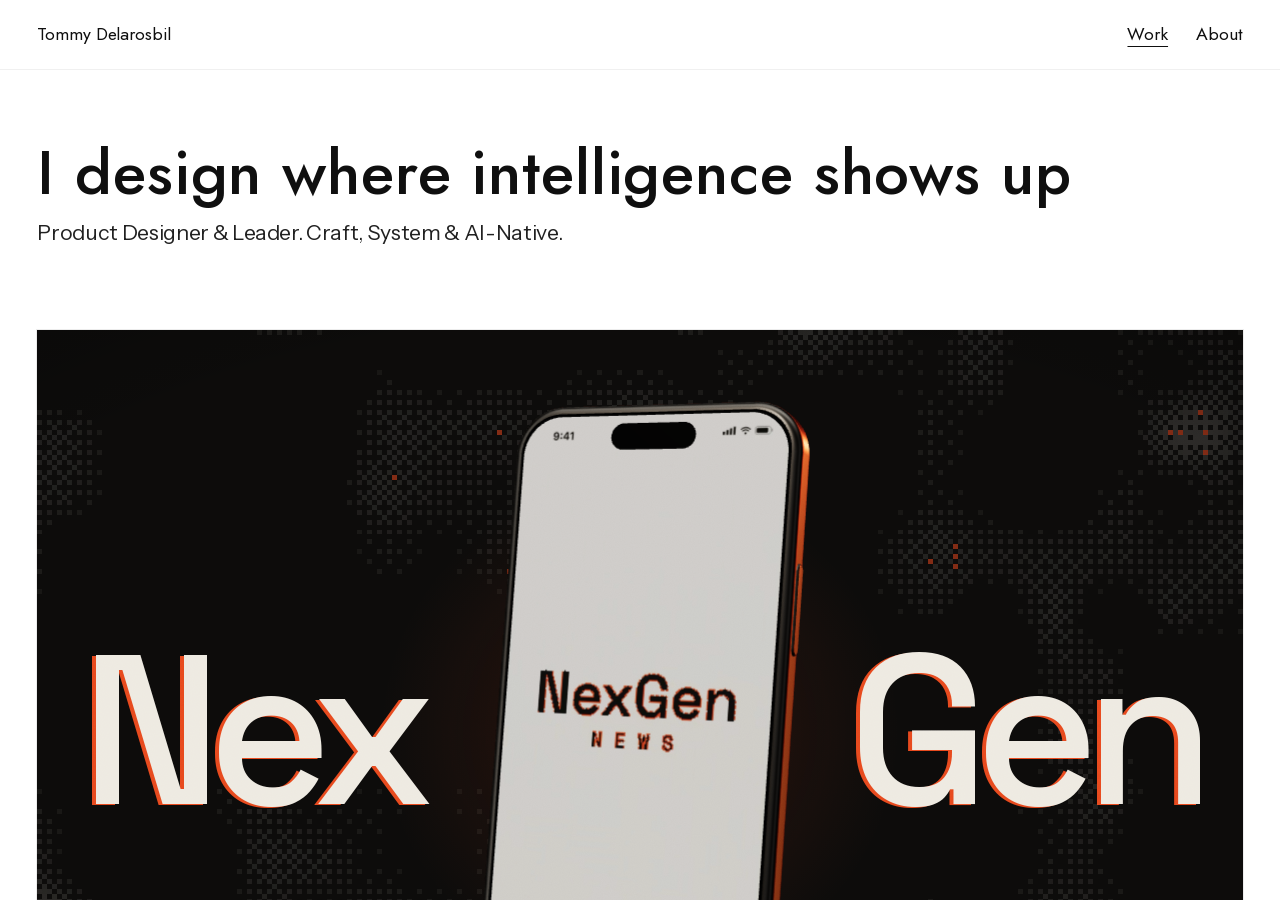
==== commit 0f841039: "Site from f0ee2ae" ====
--- a/about/index.html
+++ b/about/index.html
@@ -1,8 +1,9 @@
-<!doctype html><html lang="en"><head><!-- Generated by tools/build_share.py --site from wireframe/index.html. Edit that, not this file. --><style>.devtog{display:none!important}</style><meta charset=utf8><meta name=viewport content="width=device-width,initial-scale=1,viewport-fit=cover"><meta http-equiv="Content-Security-Policy" content="default-src 'self'; script-src 'self' 'sha256-8GXn8lSiu4ZWI50h8FZOYrnXHEcxRO6MWCXmRRU7vaI='; style-src 'self' 'unsafe-inline'; img-src 'self' data: blob:; media-src 'self' blob:; font-src 'self' data:; connect-src 'self'; object-src 'none'; frame-src 'none'; base-uri 'self'; form-action 'self'; upgrade-insecure-requests"><meta name="referrer" content="strict-origin-when-cross-origin"><title>About · Tommy Delarosbil</title><meta name="description" content="Product designer for 15+ years across music, commerce, hospitality, insurance and education. Lately: AI-native products, design systems that AI can follow, and prototypes built in code. Based in the Toronto area. Husband and dad."><link rel="canonical" href="https://www.tommydelarosbil.com/about/"><meta name="author" content="Tommy Delarosbil"><meta name="robots" content="index,follow,max-image-preview:large,max-snippet:-1"><meta name="theme-color" content="#FFFFFF"><meta property="og:type" content="profile"><meta property="og:site_name" content="Tommy Delarosbil"><meta property="og:title" content="About · Tommy Delarosbil"><meta property="og:description" content="Product designer for 15+ years across music, commerce, hospitality, insurance and education. Lately: AI-native products, design systems that AI can follow, and prototypes built in code. Based in the Toronto area. Husband and dad."><meta property="og:url" content="https://www.tommydelarosbil.com/about/"><meta property="og:image" content="https://www.tommydelarosbil.com/img/share/home.jpg?v=d6049a"><meta property="og:image:type" content="image/jpeg"><meta property="og:image:width" content="1200"><meta property="og:image:height" content="630"><meta property="og:image:alt" content="Tommy Delarosbil: I design where intelligence shows up"><meta property="og:locale" content="en_CA"><meta name="twitter:card" content="summary_large_image"><meta name="twitter:title" content="About · Tommy Delarosbil"><meta name="twitter:description" content="Product designer for 15+ years across music, commerce, hospitality, insurance and education. Lately: AI-native products, design systems that AI can follow, and prototypes built in code. Based in the Toronto area. Husband and dad."><meta name="twitter:image" content="https://www.tommydelarosbil.com/img/share/home.jpg?v=d6049a"><meta name="twitter:image:alt" content="Tommy Delarosbil: I design where intelligence shows up"><link rel="alternate" type="text/markdown" href="/llms.txt" title="This site for AI assistants (Markdown)"><script type="application/ld+json">{"@context": "https://schema.org", "@graph": [{"@type": "Person", "@id": "https://www.tommydelarosbil.com/#person", "name": "Tommy Delarosbil", "url": "https://www.tommydelarosbil.com/", "image": "https://www.tommydelarosbil.com/img/profile-photo-2026.jpg", "jobTitle": "Product Designer", "description": "Product designer, 15+ years. AI agents people use, design systems AI can follow, prototypes in code. Case studies from Cedar, LANDR, Groupe Dynamite.", "email": "mailto:delarosbil.t@gmail.com", "homeLocation": {"@type": "Place", "name": "Toronto, Ontario, Canada"}, "knowsAbout": ["AI-native product design", "Agentic AI", "Design systems", "UX research", "Prototyping in code", "Product strategy", "Design leadership"], "sameAs": ["https://www.linkedin.com/in/tommydelarosbil/"]}, {"@type": "AboutPage", "@id": "https://www.tommydelarosbil.com/about/", "url": "https://www.tommydelarosbil.com/about/", "name": "About · Tommy Delarosbil", "mainEntity": {"@id": "https://www.tommydelarosbil.com/#person"}, "isPartOf": {"@type": "WebSite", "@id": "https://www.tommydelarosbil.com/#website"}}]}</script><style>.static{display:none}</style><noscript><style>.static{display:block;max-width:70ch;margin:40px auto;padding:0 16px;font:17px/1.6 sans-serif}</style></noscript><base href="/"><link rel=icon type="image/png" href="img/favicon.png"><link rel=apple-touch-icon href="img/apple-touch-icon.png"><style>:root{color-scheme:light;box-sizing:border-box;padding-top:env(safe-area-inset-top,0px);padding-bottom:env(safe-area-inset-bottom,0px)}html{scroll-padding-top:env(safe-area-inset-top,0px)}body{margin:0;padding:0;font:14px -apple-system,BlinkMacSystemFont,sans-serif;background:#fff;color:#000}img{max-width:100%}[hidden]:not([hidden=until-found i]){display:none!important}.micro{margin:4px 0 0;font-size:13px;line-height:1.4;color:var(--mute);max-width:62ch;flex-basis:100%}
+<!doctype html><html lang="en"><head><!-- Generated by tools/build_share.py --site from wireframe/index.html. Edit that, not this file. --><style>.devtog{display:none!important}</style><meta charset=utf8><meta name=viewport content="width=device-width,initial-scale=1,viewport-fit=cover"><meta http-equiv="Content-Security-Policy" content="default-src 'self'; script-src 'self' 'sha256-OrAQIznft/PAl+ikO7xHLTdm9H4LtiInfZt2QRU5on4='; style-src 'self' 'unsafe-inline'; img-src 'self' data: blob:; media-src 'self' blob:; font-src 'self' data:; connect-src 'self'; object-src 'none'; frame-src 'none'; base-uri 'self'; form-action 'self'; upgrade-insecure-requests"><meta name="referrer" content="strict-origin-when-cross-origin"><title>About · Tommy Delarosbil</title><meta name="description" content="Product designer for 15+ years across music, commerce, hospitality, insurance and education. Lately: AI-native products, design systems that AI can follow, and prototypes built in code. Based in the Toronto area. Husband and dad."><link rel="canonical" href="https://www.tommydelarosbil.com/about/"><meta name="author" content="Tommy Delarosbil"><meta name="robots" content="index,follow,max-image-preview:large,max-snippet:-1"><meta name="theme-color" content="#FFFFFF"><meta property="og:type" content="profile"><meta property="og:site_name" content="Tommy Delarosbil"><meta property="og:title" content="About · Tommy Delarosbil"><meta property="og:description" content="Product designer for 15+ years across music, commerce, hospitality, insurance and education. Lately: AI-native products, design systems that AI can follow, and prototypes built in code. Based in the Toronto area. Husband and dad."><meta property="og:url" content="https://www.tommydelarosbil.com/about/"><meta property="og:image" content="https://www.tommydelarosbil.com/img/share/home.jpg?v=d6049a"><meta property="og:image:type" content="image/jpeg"><meta property="og:image:width" content="1200"><meta property="og:image:height" content="630"><meta property="og:image:alt" content="Tommy Delarosbil: I design where intelligence shows up"><meta property="og:locale" content="en_CA"><meta name="twitter:card" content="summary_large_image"><meta name="twitter:title" content="About · Tommy Delarosbil"><meta name="twitter:description" content="Product designer for 15+ years across music, commerce, hospitality, insurance and education. Lately: AI-native products, design systems that AI can follow, and prototypes built in code. Based in the Toronto area. Husband and dad."><meta name="twitter:image" content="https://www.tommydelarosbil.com/img/share/home.jpg?v=d6049a"><meta name="twitter:image:alt" content="Tommy Delarosbil: I design where intelligence shows up"><link rel="alternate" type="text/markdown" href="/llms.txt" title="This site for AI assistants (Markdown)"><script type="application/ld+json">{"@context": "https://schema.org", "@graph": [{"@type": "Person", "@id": "https://www.tommydelarosbil.com/#person", "name": "Tommy Delarosbil", "url": "https://www.tommydelarosbil.com/", "image": "https://www.tommydelarosbil.com/img/profile-photo-2026.jpg", "jobTitle": "Product Designer", "description": "Product designer, 15+ years. AI agents people use, design systems AI can follow, prototypes in code. Case studies from Cedar, LANDR, Groupe Dynamite.", "email": "mailto:delarosbil.t@gmail.com", "homeLocation": {"@type": "Place", "name": "Toronto, Ontario, Canada"}, "knowsAbout": ["AI-native product design", "Agentic AI", "Design systems", "UX research", "Prototyping in code", "Product strategy", "Design leadership"], "sameAs": ["https://www.linkedin.com/in/tommydelarosbil/"]}, {"@type": "AboutPage", "@id": "https://www.tommydelarosbil.com/about/", "url": "https://www.tommydelarosbil.com/about/", "name": "About · Tommy Delarosbil", "mainEntity": {"@id": "https://www.tommydelarosbil.com/#person"}, "isPartOf": {"@type": "WebSite", "@id": "https://www.tommydelarosbil.com/#website"}}]}</script><style>.static{display:none}</style><noscript><style>.static{display:block;max-width:70ch;margin:40px auto;padding:0 16px;font:17px/1.6 sans-serif}</style></noscript><base href="/"><link rel=icon type="image/png" href="img/favicon.png"><link rel=apple-touch-icon href="img/apple-touch-icon.png"><style>:root{color-scheme:light;box-sizing:border-box;padding-top:env(safe-area-inset-top,0px);padding-bottom:env(safe-area-inset-bottom,0px)}html{scroll-padding-top:env(safe-area-inset-top,0px)}body{margin:0;padding:0;font:14px -apple-system,BlinkMacSystemFont,sans-serif;background:#fff;color:#000}img{max-width:100%}[hidden]:not([hidden=until-found i]){display:none!important}.micro{margin:4px 0 0;font-size:13px;line-height:1.4;color:var(--mute);max-width:62ch;flex-basis:100%}
 
 .cap h3{margin:0;font-size:19px;font-weight:500;line-height:1.22;letter-spacing:-.01em;text-wrap:balance}
 .cap .tx{font-size:15px;line-height:1.5}
 .cap .tx p{margin:0 0 .65em}.cap .tx p:last-child{margin-bottom:0}
+.cap.play .tx{display:grid;gap:4px;justify-items:start}.cap.play b{font-weight:500}.cap.play .mute{color:var(--mute)}
 .cap .tx ul{margin:0 0 .65em;padding-left:18px}.cap .tx li{margin-bottom:.3em}
 .beats.long{gap:56px}
 .beat.lg,.beat.txt{grid-template-columns:minmax(0,1fr)!important;align-items:start}
@@ -503,7 +504,7 @@
   .fw[data-style=hanson] .row:nth-child(3n+1) .vis{aspect-ratio:3/2}
   .fw[data-style=hanson] .hero{aspect-ratio:3/2}
   .fw[data-style=hanson] .beat .vis,.fw[data-style=hanson] .beat .vis.wide{aspect-ratio:3/2}
-  .fw[data-style=hanson] .beat .cap{margin-left:16.67%;max-width:44rem}
+  .fw[data-style=hanson] :is(.beat .cap,.anchor>.cap.play){margin-left:16.67%;max-width:44rem}
   .fw[data-style=hanson] .next{grid-template-columns:minmax(0,1fr) minmax(0,1fr);column-gap:clamp(24px,11.1cqi,160px)}
   .fw[data-style=hanson] .next .vis{grid-column:2;grid-row:1/4}
 }
@@ -1339,6 +1340,7 @@
 }
 .fw[data-style=hanson] .hero{margin-bottom:var(--hero-gap)}
 .fw[data-style=hanson] .beats{gap:var(--beats-gap)}
+.fw[data-style=hanson] .hero:has(+.cap.play){margin-bottom:clamp(24px,3.4cqi,48px)}.fw[data-style=hanson] .cap.play{margin-bottom:calc(2*var(--hero-gap))}
 .fw[data-style=hanson] .cap h3,.fw[data-style=hanson] .next .nt{font:var(--heading-st) var(--heading-fw) var(--heading-fs)/var(--heading-lh) var(--heading-ff);letter-spacing:var(--heading-ls)}
 .fw[data-style=hanson] .cap .tx{font:var(--body-st) var(--body-fw) var(--body-fs)/var(--body-lh) var(--body-ff);letter-spacing:var(--body-ls);color:var(--ink)}
 .fw[data-style=hanson] .result>.mono{font:var(--label-st) var(--label-fw) var(--label-fs)/var(--label-lh) var(--label-ff)}
@@ -1395,11 +1397,11 @@
 const PH = (k,w,s,r) => ({ph:w,k,s,r});
 /* Every word on the site comes from the vault via tools/build_wireframe.py: case text (Card, micro, beats, result…) from Work/*.md into COPY,
    everything else from Site Copy.md into SITE. Edit the notes, never these two blocks. */
-/*SITE:BEGIN*/const SITE={"landing":{"hero":"I design where intelligence shows up","sub":"Product Designer &amp; Leader. Craft, System &amp; AI-Native."},"nav":{"name":"Tommy Delarosbil","work":"Work","writing":"Writing","about":"About"},"case":{"view_case":"Short case study","long_case":"Long case study","back":"← Work","short":"Short","long":"Long","result":"Result","credits":"Credits","limits":"Limits","honest":"One honest line","next":"Next case","white_label_chip":"White-label","white_label_note":"White-label: this client's name and screens are changed to protect confidentiality. The decisions, research and outcomes are real."},"gate":{"locked_row":"White-label · opens with password","locked_frame":"What's the password?","locked_frame_sub":"","gate_note":"White-label: this client's name and screens are changed to protect confidentiality. The work is real.","password_label":"Password","password_placeholder":"Password from Tommy","open":"Open case","wrong_password":"Incorrect password.","no_password":"No password? Email delarosbil.t@gmail.com"},"writing":{"title":"Writing","intro":"Positions, taken in public. 2026 only.","posts":[["17 Sep 2026","AI changed what I need from a design system","Essay · systems"],["12 Sep 2026","The last symbol of humanity","Essay · craft"],["7 Sep 2026","Designing podcast discovery for listening, not reading","Build note · Lab candidate"],["30 Aug 2026","The first problem wasn't the real opportunity","Essay · method"]]},"about":{"lede":"I design where intelligence shows up: in the inbox, in the wait, in the decision.","bio":"Product designer for 15+ years across music, commerce, hospitality, insurance and education. Lately: AI-native products, design systems that AI can follow, and prototypes built in code. Based in the Toronto area. Husband and dad.","principles_title":"Principles","principles_tag":"","timeline_title":"Timeline","timeline_tag":"2015 → 2026","principles":["Don't make people work for the intelligence.","Show the work before the words.","The second test is where the design happens.","Every number says where it came from."],"timeline":[["2025–26","Compass Digital","Senior Product Designer · AI Insights &gt; CTO Office",["<span class=\"acc\">Best contribution and impact hidden for confidentiality.</span>","Found <b>~3M operator hours a year</b> to automate.","Built a GPT research workflow: <b>evidence that stays current.</b>"]],["2024–25","Cedar","Staff Product Designer · Agentic AI",["Put the AI agent in the inbox: <b>81% daily opens, 5% paid.</b>"]],["2022–24","Groupe Dynamite","Senior Product Designer · Commerce apps",["New checkout in four weeks, no testing. <b>On time.</b>","Two apps, no direction. <b>Left them one.</b>"]],["2021–22","Korbit","Lead Product Designer · AI EdTech",["AI feedback in a Python IDE, <b>before ChatGPT.</b>"]],["2019–21","LANDR","Senior Product Designer · Music tech",["Turned a two-minute wait into <b>+79% songs mastered, $493K a year.</b>","First test failed at 20%. One more week: <b>80%.</b>","<b>$2M+ a year</b> across experiments."]],["2019–21","NumériQ / Québecor","Lead UX &amp; UI · Media",["Led 5 designers. <b>Design moved into the sprints.</b>"]],["2018–19","Intact","Lead UX Strategist · Insurance",["Led 6 designers. <b>Design thinking into problem framing.</b>"]],["2017–18","Aeroplan","Senior Product Designer · Loyalty",["One initiative: <b>$310K+ a year.</b>"]],["2017","A sausage shop","Side project",["Turned one table 45°: <b>beer sales +15%.</b>"]],["2015–17","Scolab","Senior Product Designer · EdTech",["A math textbook, <b>rebuilt for iPad.</b>"]]]},"footer":{"email":"delarosbil.t@gmail.com","copy":"Copy","linkedin":"LinkedIn ↗","copyright":"© 2026 Tommy Delarosbil"},"seo":{"title":"Tommy Delarosbil · Product Designer for AI-native products","description":"Product designer, 15+ years. AI agents people use, design systems AI can follow, prototypes in code. Case studies from Cedar, LANDR, Groupe Dynamite.","job_title":"Product Designer","location":"Toronto, Ontario, Canada","expertise":"AI-native product design, Agentic AI, Design systems, UX research, Prototyping in code, Product strategy, Design leadership","linkedin_url":"https://www.linkedin.com/in/tommydelarosbil/"}};/*SITE:END*/
-/*COPY:BEGIN*/const COPY={"nexgen":{"title":"Intelligence that searches for you","org":"NexGen News","year":"2026","role":"Solo · 10 hours","type":"Exploration","ev":"Not yet shipped","micro":"News makes you start over on every visit: one story, dozens of headlines. In about ten hours, solo, I built the research engine first, then designed around one question instead of a feed: news that remembers what you're trying to understand and shows only what changed. A working prototype.","beats":[{"only":"short","eb":"Approach","h":"I wasn't looking for more news. I was looking for understanding.","t":"<p>So I built the intelligence before the interface, and spent ten hours on why it should exist.</p>"},{"only":"short","eb":"The problem","h":"One story, dozens of headlines.","t":"<p>And every visit, you start over.</p>","v":{"phones":["nx/news-broadcaster.png","nx/news-micro.png","nx/news-network.png","nx/news-social.png","nx/news-photo.png"],"pile":1,"below":1}},{"only":"short","eb":"The bet","h":"Follow the question.","t":"<p>Don't give people more news. Help them uncover the story.</p>","v":{"phones":["nx/ask.png"]}},{"only":"short","eb":"Thinking","h":"The search is interactive.","t":"<p>Watch the agent work. Tap a cluster to see what it's reading.</p>","v":{"phones":["nx/thinking.png"]}},{"only":"short","eb":"Under the hood","h":"A real engine, not a mockup.","t":"<p>Real sources, every quote checked, memory kept in an Obsidian vault.</p>","v":{"img":"nx/vault-graph.png","contain":1,"compact":"nx/vault-graph-compact.png"}},{"only":"short","eb":"While it reads","h":"The wait is the welcome.","t":"<p>No spinner. Explore what others already uncovered.</p>","v":{"phones":["nx/reads.png"]}},{"only":"short","eb":"First update","h":"Your first files.","t":"<p>Each file is one development, with its sources, its dates, and how far the evidence goes.</p>","v":{"phones":["nx/files.png"]}},{"only":"short","eb":"Home","h":"Home is your question.","t":"<p>No feed. One question, and what changed since you left.</p>","v":{"phones":["nx/home.png"]}},{"only":"short","eb":"What changed","h":"Only what's new.","t":"<p>Mark what you already knew. It remembers, and never repeats it.</p>","v":{"phones":["nx/remembers.png"]}},{"only":"short","eb":"Next","h":"One question. Less noise. More understanding.","t":"<p>Next: live inquiries, tested with real people. I'd measure one thing: connections they say they would have missed.</p>"},{"only":"long","eb":"Origin","h":"I wasn't looking for more news. I was looking for understanding.","t":"<p>For a year I searched for a better AI-native workflow. Then a friend introduced me to one person's method, and it changed my craft. The answer already existed. I had no way to find it.</p><p><b>You don't know what you don't know.</b></p>"},{"only":"long","eb":"Strategy","h":"The brief as a start.","t":"<ul><li><b>Trust in news is lost. </b>So make evidence inspectable. Every claim links to dated sources. Repeated reporting never counts as corroboration. Nothing is sponsored.</li><li><b>News landscape is fragmented. </b>So one question, not many topics. You follow one inquiry. The agent connects scattered sources into one picture, and stops when nothing changed.</li><li><b>Wants signal. </b>So reasoning, not popularity. Discovery comes from how other people connected the dots, not from what holds attention.</li></ul>"},{"only":"long","eb":"Method","h":"Build the intelligence before the interface.","t":"<ul><li><b>Socratic, not surveyed.</b> I challenged my own hypothesis and strategy with AI. Interviews were deferred: a 10-hour trade-off.</li><li><b>Useful engine before beautiful.</b> A working research engine came first. On my own year-long question, it found angles I'd missed.</li><li><b>Smallest input, most value.</b> One inquiry that keeps evolving replaces endless new searches and repeated exposure.</li><li><b>AI for speed, me for taste.</b> Logic first, then my design system and references carried it to high fidelity.</li></ul>"},{"only":"long","eb":"Trade-offs","h":"Ten hours, spent on why it should exist.","t":"<ul><li><b>Polished the first visit.</b> The returning-user home can wait.</li><li><b>Built the engine.</b> User interviews come next.</li><li><b>Daily updates, built but off.</b> The demo proves first value.</li><li><b>Connectors, later.</b> X &amp; YouTube blocks automated access.</li></ul><p><b>One question. Less noise. More understanding.</b></p>"},{"only":"long","eb":"The problem","h":"One story, dozens of headlines.","t":"<p>News moves on and you start over. Every visit, you rebuild what you knew and guess what's genuinely new.</p><p>One story in five framings overloads attention, and the conflicting takes create dissonance. People resolve it by tuning out, or by keeping the version that already agrees with them.</p>","v":{"phones":["nx/news-broadcaster.png","nx/news-micro.png","nx/news-network.png","nx/news-social.png","nx/news-photo.png"],"pile":1,"below":1}},{"only":"long","eb":"Trust","h":"People trust AI news even less.","t":"<p>37% trust news most of the time. 20% trust news from AI chatbots. The brief asks AI to repair a trust problem. People trust AI news even less. <i>(Reuters Institute, Digital News Report 2026)</i></p>"},{"only":"long","eb":"The bet","h":"Follow the question.","t":"<p>Don't give people more news. Help them uncover the story. Say what you're trying to understand. NexGen News cuts through the noise and connects millions of dots into a meta perspective made for you.</p><p>Saying a question is faster than typing it, so voice comes first. Typing is the fallback. Every update answers: what's new, why it matters to you, what you're missing, and the evidence.</p>","v":{"phones":["nx/ask.mp4"]}},{"only":"long","eb":"Thinking","h":"The search is interactive.","t":"<p>Sources gather as a living field of dots while your inquiry progresses. Tap a cluster to see what the agent is looking at as it scans the web.</p>","v":{"phones":["nx/thinking.png"]}},{"only":"long","eb":"Under the hood","h":"A real engine, not a mockup.","t":"<p>Each inquiry fetches real public sources, checks every quote against the original text, and writes what it learns into an Obsidian vault. The next visit starts from that memory.</p><p>No guesswork. Designing on top of a working engine grounds every UX and product decision in what the system can actually do. The graph is the real vault after four inquiries: 180 notes, 243 links.</p>","v":{"img":"nx/vault-graph.png","contain":1,"compact":"nx/vault-graph-compact.png"}},{"only":"long","eb":"While it reads","h":"The wait is the welcome.","t":"<p>The inquiry is real and takes several minutes. Instead of a spinner, you browse closely related files other people have already compiled. It's also a good moment to show, step by step, how the app works.</p>","v":{"phones":["nx/reads.png"]}},{"only":"long","eb":"Inquiry ready","h":"It lands. You choose when.","t":"<p>Community files show how others connected the dots around closely related questions, and may already deepen your understanding. Open your first inquiry when you're done exploring. Community files always wait at the end of your own.</p>","v":{"phones":["nx/inquiry-ready.png"]}},{"only":"long","eb":"First update","h":"Your first files.","t":"<p>Each file is one development, with its sources, its dates, and how far the evidence goes.</p>","v":{"phones":["nx/files.png"]}},{"only":"long","eb":"Home","h":"Home is your question.","t":"<p>No feed. Your question, your last update, and one button to check what changed.</p><p>I reached the 10-hour limit here. I focused on onboarding and a preview of the next visit, so the screens from this point are unpolished. I'd replace the \"Check what changed\" button with a different interaction pattern.</p>","v":{"phones":["nx/home.png"]}},{"only":"long","eb":"What changed","h":"Only what's new.","t":"<p>Each story says how far its evidence goes. Mark something you already knew and it won't come back as news.</p><p>The vision: the engine searches for new reporting on your inquiry once a day, in the background, so something new arrives without effort. A native notification says when it's ready.</p>","v":{"phones":["nx/changed.png"],"addon":"nx/feedback.mp4"}},{"only":"long","eb":"Memory","h":"It remembers what you told it.","t":"<p>Your marks shape the next update, so nothing repeats. Each visit brings a fresh perspective on what you want to understand.</p>","v":{"phones":["nx/remembers.png"]}},{"only":"long","eb":"Next","h":"Help people uncover the story.","t":"<p>Next, turn on the inquiry engine so searches run in real time. Then test it with real people. Or keep iterating until every tester loves it and asks for more.</p><p><b>How I'd measure it.</b> The test that counts: does it surface a consequential connection you would have missed, with evidence you can inspect? Then run two bets side by side, a reliably fresh briefing or a surprising perspective, to see which people value. Measure feeling caught up and return visits, never minutes in the app.</p>"}],"result":[{"n":"10 h","l":"From brief to working proof of concept","e":""},{"n":"180","l":"Notes in the engine's memory after four inquiries","e":""},{"n":"Soon","l":"User interviews","e":""}],"credits":"Solo: working research engine, product, interface, motion.","limits":"Not shipped. No user interviews yet. The returning-user experience is unpolished. X &amp; YouTube block automated access.","honest":"I hit the 10-hour limit at Home. I traded the return visit for a first impression, on purpose."},"system-first":{"title":"Designing the system before the product","org":"Enterprise platform","year":"2026","role":"Senior Product Designer · 8 hours","type":"Shipped","ev":"Qualitative","teaser":"AI sped up the team's output, and its drift. A token and rule system made consistency keep up with a two-week cadence.","micro":"AI let a team ship every week, and every experience invented its own look. In 8 hours I built a code-first foundation (tokens, rules enforced by linting and agent guidance, a live tuning panel) and proved it on live work. The team adopted it, and leadership asked how it could scale across 1,000+ products.","beats":[{"only":"short","eb":"Problem","h":"AI sped up output, and drift.","t":"<p>Our innovation team in the CTO's office shipped prototypes, proofs of concept and real features every two weeks, without dedicated developers. The faster we built, the more each experience invented its own look.</p>"},{"only":"short","eb":"Foundation","h":"Consistency that keeps up.","t":"<p>With Design Engineering, I built a code-first foundation in two weeks: a small set of semantic tokens (ink, paper, accent), rules and reusable parts, designed for AI-assisted work from day one. The goal wasn't to slow the team down. It was to make consistency compatible with the speed.</p>","v":{"img":"img/cases/system-first/tokens.webp","contain":1,"compact":"img/cases/system-first/tokens-m.webp"}},{"only":"short","eb":"Rules","h":"Make the rules executable.","t":"<p>If a rule only lives in chat, the next AI session can make up a new one. So: three rooms (Stage, Tokens, System), a strict naming language, a Leva panel where one fader moves every token, live contrast checks, and linting as spellcheck for the visual system.</p>","v":{"img":"img/cases/system-first/control.webp","contain":1,"compact":"img/cases/system-first/control-m.webp"}},{"only":"short","eb":"Proof","h":"Proven on our own work.","t":"<p>The Agent Card first, then two prototypes and a presentation deck, refined through repeated use. Then a Claude Code presentation skill and agent that generated CTO-facing work from the system itself.</p>","v":{"img":"img/cases/system-first/card.webp","contain":1,"compact":"img/cases/system-first/card-m.webp"}},{"only":"short","eb":"Scale","h":"1,000+ products is a different problem.","t":"<p>I took it to the VP of Design, who brought it to the CTO. The question changed from \"does our team need this?\" to \"how could this scale across the company?\" The plan: share one language, ship versioned artifacts, enforce it with linting and agent guidance, and migrate through adoption, not rewrites.</p>"},{"only":"long","eb":"Role","h":"Making the future tangible.","t":"<p>My team, in the CTO's office of a global foodservice company, was there to inspire senior leadership about how technology would be experienced in the future. We played at the edge of what technology could do, while everybody else delivered the more classic experiences. I went further with technologies just arriving, like ambient AI that does more of the work, with operators becoming governors of it. We didn't want to be seen as a research or ideation team. We made things tangible, and helped other teams see problems and opportunities they couldn't ignore.</p>"},{"only":"long","eb":"Mandate","h":"Two parts.","t":"<p>My role was to clarify how people would interact with these emerging technologies. It started with two parts: an interaction pattern library for the age of AI, and the foundation of a complete design system. This case is the second.</p>"},{"only":"long","eb":"Problem","h":"AI accelerated output. It also accelerated drift.","t":"<p>Every two weeks, our team shipped prototypes, proofs of concept and real features without dedicated developers. Speed was the model. But the faster we built, the more each experience could invent its own visual language.</p>"},{"only":"long","eb":"Goal","h":"Make the future feel real, without slowing down.","t":"<p>Two goals: give our work a recognizable product language, and keep our two-week delivery cadence. The goal wasn't to slow the team down to get consistency. It was to make consistency compatible with the speed.</p>"},{"only":"long","eb":"Establish","h":"A first shared foundation.","t":"<ul><li>Aligned with Design Engineering on a code-first approach</li><li>Built the first tokens, rules and reusable foundations</li><li>Matched the emerging visual language of the company's technology brand</li><li>Designed it for AI-assisted work from the start</li></ul>"},{"only":"long","eb":"Tokens","h":"Constraint, not options.","t":"<p>Everything starts from a small set of tokens: colour, type, spacing, radius and motion. The point is constraint: new work uses the existing language instead of inventing conventions or random values. Semantic names give the values meaning (ink, paper, accent, not a hex value or \"that grey\"). Change the source once, and everything connected to it follows. It also gives humans and AI the same vocabulary, so the system stays predictable as more work gets generated.</p>","v":{"img":"img/cases/system-first/tokens.webp","contain":1,"compact":"img/cases/system-first/tokens-m.webp"}},{"only":"long","eb":"Control","h":"Move a fader, watch everything move.","t":"<p>I wanted real-time control, and to see things change on screen as I moved values. Leva gave me a control panel I could customize. Move the fader for H1 size and every H1 follows. Instead of asking an AI to make the H1 10% larger, I move a control and see the change across Tokens and Stage at once.</p>","v":{"img":"img/cases/system-first/control.webp","contain":1,"compact":"img/cases/system-first/control-m.webp"}},{"only":"long","eb":"Rules","h":"Three rooms, five kinds, one language.","t":"<p>I built the system around three rooms. Stage is where I test real screens. Tokens is where I tune the system. System holds the rules that keep both consistent. Five kinds of things (primitive, semantic, catalog, example, recipe) let the system tell a colour value from its meaning and from an example using it. Changes cascade through semantic names: change the ink primitive once, and everything using text-ink or bg-ink follows. A strict naming language stops humans and AI from inventing conventions. Linting is spellcheck for the visual system: a random grey or arbitrary spacing gets flagged. Accessibility is in the same loop: change a colour, and the contrast checks update on the spot. I wasn't documenting rules and hoping people followed them. I was making the rules executable.</p>","v":{"img":"img/cases/system-first/rules.webp","contain":1,"compact":"img/cases/system-first/rules-m.webp"}},{"only":"long","eb":"Proof","h":"Refined through the work we had to ship.","t":"<p>I tested the first expression on the Agent Card, then applied it to two prototypes and a presentation deck. Our own team became the proving ground, and the foundation got better with every use. I wasn't designing the system in isolation; I was refining it through the work we already had to ship.</p>","v":{"img":"img/cases/system-first/card.webp","contain":1,"compact":"img/cases/system-first/card-m.webp"}},{"only":"long","eb":"Codify","h":"Rules humans and AI can follow.","t":"<ul><li>Codified tokens, semantic rules, accessibility and reusable patterns</li><li>Embedded the rules into linting and agent-readable guidance</li><li>Created a Claude Code presentation skill and agent</li><li>Used the system itself to generate CTO-facing work</li></ul>"},{"only":"long","eb":"New problem","h":"1,000+ products.","t":"<p>Different stacks, different brands, different platforms, different levels of design maturity. The goal evolved from \"keep our team coherent\" to \"create a product language other teams could adopt without having to become us.\" And scaling didn't mean rewriting 1,000 products.</p>"},{"only":"long","eb":"Expand","h":"From our team to the company.","t":"<p>I connected with teams building their own siloed design systems, and positioned the foundation as a shared language for the company's technology. I presented it to the VP of Design, who brought the direction to the CTO. Leadership's question changed from \"does our team need this?\" to \"how could this scale across the company?\"</p>"},{"only":"long","eb":"Plan","h":"Different products, one family.","t":"<p>With another design-system designer working on a different product, I started aligning on a shared foundation:</p><ul><li><b>Share the language:</b> tokens, semantics, accessibility, conventions</li><li><b>Make it consumable:</b> versioned artifacts across web, native and Figma</li><li><b>Make consistency enforceable:</b> linting, continuous integration, AI-agent guidance</li><li><b>Migrate through adoption, not rewrites:</b> start with new work, remap legacy products over time</li><li><b>Build with leadership:</b> the CTO as sponsor, and a steering committee, because this would take years</li></ul>","v":{"img":"img/cases/system-first/plan.webp","contain":1,"compact":"img/cases/system-first/plan-m.webp"}},{"only":"long","eb":"Impact","h":"From moving faster to a strategy for scale.","t":"<p>Researchers, strategists and designers could focus on their own work instead of polishing presentation UI again and again. Visual polish went from days to hours. Instead of disconnected experiments, the work had a recognizable language leadership could read as one evolving experience. And leadership backed exploring how far the foundation could go. My role ended in a restructuring before we could test enterprise distribution and adoption, so I don't have an adoption metric, and I'm not going to manufacture one.</p>"},{"only":"long","eb":"Looking back","h":"The hard part isn't designing the button.","t":"<p>It's designing the system before the button: one that can survive different products, stacks, teams, and now AI agents making interfaces.</p>"}],"result":[{"n":"Team-wide","l":"Adoption","e":"4-man special squad"},{"n":"8 hrs","l":"To the first foundation","e":"Fact"},{"n":"Days → hours","l":"Visual polish","e":"Confirmed"}],"credits":"Tokens, rules, components, tooling, the presentation skill and agent. With Design Engineering; the CTO made the scaling call.","limits":"White-labelled due to confidentiality. My role ended due to restructuring before company-wide enterprise alignment could begin.","honest":"I don't have a company-wide adoption metric, and I'm not going to manufacture one."},"cedar":{"title":"The agent lives in your inbox","org":"Cedar","year":"2024–25","role":"Staff Product Designer · 6 weeks","type":"Shipped","ev":"Measured","micro":"People job hunting while working full time don't have room for another app. With the CEO and CTO, I put the AI agent in their inbox, gave it a voice with strict rules, and kept a small web app for what email can't do. 81% daily open rate, 5% paid conversion.","beats":[{"eb":"Inbox","h":"No app to remember.","t":"<p>Busy people job hunting while working full time already open their email every day. So the agent lives there, in Gmail and other clients, with no complex app or login to build. A small web app handles what email can't: browsing recommendations, preferences, the profile.</p>","v":{"phones":["img/cases/cedar/s-inbox.webp"]}},{"eb":"Voice","h":"A personality, not a template.","t":"<p>For the agent to feel like a real person, it needed rules, and it only emails when there's clear value. A few of them:</p><ul><li>One clear CTA, like \"Explore Today's Job Matches\".</li><li>About three sentences, friendly and personal: \"Hey, just wanted to give you a heads up—I found a few roles that might be right up your alley.\"</li><li>Credible when it matters: \"I looked through 238,875 relevant jobs in my database.\"</li><li>When there are no jobs, it reassures without a CTA.</li></ul>","v":{"phones":["img/cases/cedar/s-email.webp"]}},{"eb":"Feedback","h":"Real feedback steered the MVP.","t":"<p>We clustered and counted what people told us. Daily emails felt too frequent (3×). Matches ignored hard filters like country and must-have skills (4×). Swiping felt \"perhaps too fast to make a good judgement\" (2×). The rapid wireframe and flow iterations helped the CEO and CTO firm up the vision quickly.</p>","v":{"img":"img/cases/cedar/feedback.webp","contain":1,"compact":"img/cases/cedar/feedback-m.webp"}},{"eb":"Craft","h":"The application package.","t":"<p>Company background attached, all possible application answers drafted by the agent, and average time to submit: 4 mins. The agent's voice and the product's value on one phone screen.</p>","v":{"phones":["img/cases/cedar/s-package.webp"]}},{"eb":"Foundation","h":"Also mine.","t":"<p>The logo, mascot, palette and type; a component library built with Tailwind; mobile-first emails and a responsive web app. 70+ wireframes and mockups, 30+ flows in 80 hours.</p>","v":{"img":"img/cases/cedar/foundation.webp","contain":1,"compact":"img/cases/cedar/foundation-m.webp"},"extra":[{"img":"img/cases/cedar/system.webp","contain":1,"compact":"img/cases/cedar/system-m.webp"},{"img":"img/cases/cedar/spec.webp","contain":1,"compact":"img/cases/cedar/spec-m.webp"},{"img":"img/cases/cedar/onboarding.webp","contain":1,"compact":"img/cases/cedar/onboarding-m.webp"},{"img":"img/cases/cedar/landing.mp4","contain":1,"compact":"img/cases/cedar/landing-m.mp4"},{"img":"img/cases/cedar/companies.webp","contain":1,"compact":"img/cases/cedar/companies-m.webp"}]}],"result":[{"n":"5%","l":"Paid conversion","e":"Measured"},{"n":"81%","l":"Daily email open rate","e":"Measured"},{"n":"35%","l":"Recommendations accepted","e":"Measured"}],"credits":"Product, brand, UI, agent voice, design system. With the CEO, CTO, and the engineers.","limits":"The initial design decisions are no longer part of Cedar’s significantly evolved experience, but they helped answer key questions early on.","honest":"Working with conversational AI at the time meant constantly refining and adjusting the instructions."},"beyond-chat":{"title":"We stopped making chat the destination","org":"Enterprise platform","year":"2025–26","role":"Senior Product Designer","type":"Shipped","ev":"Measured","teaser":"Live chat testing showed operators liked the intelligence, not the chat. The team deprecated chat and brought intelligence into the work instead.","micro":"Operators had the intelligence, but reaching it was difficult, and chat looked like the fix. I tested the live chat and its alternatives, then brought the evidence to Product, Data Science, AI and Engineering. The team retired chat and put intelligence beside the decision instead.","beats":[{"only":"short","eb":"Problem","h":"The intelligence was there. Getting to it was hard.","t":"<p>Operators had data across reporting and operational tools, but an answer took work: find the information, interpret it, decide what mattered, figure out what to do. Chat looked like the obvious fix. What if they could just ask?</p>","v":{"img":"img/cases/beyond-chat/chat.webp","contain":1,"desktop":1,"compact":"img/cases/beyond-chat/chat-m.webp"}},{"only":"short","eb":"Research","h":"Chat added friction before it added value.","t":"<p>I tested the live chat as a hypothesis, not a default. People didn't know what it was for, prompting was work, and one weak answer dropped trust fast. Operators wanted useful intelligence. That didn't mean they wanted to chat with their data.</p>","v":{"img":"img/cases/beyond-chat/findings.webp","contain":1,"compact":"img/cases/beyond-chat/findings-m.webp"}},{"only":"short","eb":"Explore","h":"If not chat, how should intelligence show up?","t":"<p>I tested sacrificial concepts: evidence without a prescription, compact vs. detailed, generative UI from recommended questions, inline recommendations. Intelligence worked better when it fit the decision: the key insight first, details on demand, right next to the choice.</p>","v":{"pair":[{"img":"img/cases/beyond-chat/nonprescriptive.webp","contain":1,"compact":"img/cases/beyond-chat/nonprescriptive-m.webp","lbl":"Non-prescriptive insights"},{"img":"img/cases/beyond-chat/inline.webp","contain":1,"compact":"img/cases/beyond-chat/inline-m.webp","lbl":"Inline recommendation"}],"lbl1":"Non-prescriptive insights"},"extra":[{"img":"img/cases/beyond-chat/density.webp","contain":1,"compact":"img/cases/beyond-chat/density-m.webp"}]},{"only":"short","eb":"Alignment","h":"We stopped making chat the destination.","t":"<p>I brought the evidence to Product, Data Science, AI and Engineering instead of a recommendation. We separated the intelligence from the interface: the technical work wasn't the failure, chat was making its value harder to reach. The team decided to deprecate chat.</p>","v":{"img":"img/cases/beyond-chat/workshop.webp","contain":1,"compact":"img/cases/beyond-chat/workshop-m.webp"}},{"only":"short","eb":"Context","h":"The AI had data. The operator knew why.","t":"<p>Better interaction design couldn't fix information the system didn't have. So I initiated a pilot with two general managers to capture what only operators know, plus an email agent that asks one small question at a time, so the system does the remembering.</p>","v":{"img":"img/cases/beyond-chat/constraints.webp","contain":1,"compact":"img/cases/beyond-chat/constraints-m.webp"}},{"only":"long","eb":"Role","h":"Nine months, seven research initiatives.","t":"<p>I joined to lead design for AI insights and reporting in an enterprise hospitality platform. In my first three months, I ran seven research initiatives while shipping in parallel, under 40 hours of research in total thanks to an AI-accelerated workflow. I designed and tested AI insights, diagnoses, recommendations and forecasting. The research moved us from open-ended chat to contextual intelligence, and uncovered a deeper problem: how do you keep an operator's context alive?</p>"},{"only":"long","eb":"Goal","h":"Make operational intelligence easier to use.","t":"<p>At the start, the problem looked like an interaction problem. We had intelligence and data, but operators needed an easier way to get value from them. Turning data into an answer took four steps: find the right information, interpret what it meant, decide what mattered, figure out what to do next. The initial hypothesis: what if operators could just ask? Instead of digging through data, they'd ask for what they needed. That's what made chat feel like the obvious place to start.</p>","v":{"img":"img/cases/beyond-chat/chat.webp","contain":1,"desktop":1,"compact":"img/cases/beyond-chat/chat-m.webp"}},{"only":"long","eb":"Research","h":"Testing what was live.","t":"<p>Chat felt like the obvious place to start for an AI product, but I didn't want us to treat that as a given. I tested what was live, as a hypothesis. I watched what people did before helping them: whether they noticed chat, what they thought it could do, what they tried to ask, and what happened when the answer didn't quite match what they expected.</p>","v":{"img":"img/cases/beyond-chat/chat-open.webp","contain":1,"compact":"img/cases/beyond-chat/chat-open-m.webp"}},{"only":"long","eb":"Insight","h":"Chat added friction before it added value.","t":"<p>The intelligence could be valuable. The interaction wasn't. Before getting any value, people had to understand what chat could do, decide what to ask, phrase it correctly, judge the answer, and sometimes try again. Chat also created very broad expectations; when the system didn't have enough context to answer well, trust dropped fast. Operators wanted useful intelligence. That didn't mean they wanted to chat with their data.</p>","v":{"img":"img/cases/beyond-chat/findings.webp","contain":1,"compact":"img/cases/beyond-chat/findings-m.webp"}},{"only":"long","eb":"Explore","h":"Sacrificial concepts.","t":"<p>So I stopped treating chat as the thing to improve, and started testing different ways intelligence could show up. I wasn't looking for the prettiest format. I wanted to know what helped someone notice something, understand it, trust it, and decide what to do next.</p><ul><li><b>Non-prescriptive insights.</b> Operators knew things about their business that we didn't. Sometimes showing the evidence and letting them connect it built more confidence than telling them what to do.</li><li><b>Content density.</b> More explanation wasn't automatically more useful. Lead with the important thing, then let people go deeper when they want the reasoning.</li><li><b>Generative UI.</b> Instead of asking for the perfect prompt, the interface progressively helps people shape what they want to understand. No empty box to start from.</li><li><b>Inline recommendation.</b> Maybe intelligence didn't need a destination at all. If we know what someone is doing, the relevant insight can appear right there, with a lightweight way to see why it matters.</li></ul>","v":{"img":"img/cases/beyond-chat/nonprescriptive.webp","contain":1,"compact":"img/cases/beyond-chat/nonprescriptive-m.webp"},"extra":[{"img":"img/cases/beyond-chat/density.webp","contain":1,"compact":"img/cases/beyond-chat/density-m.webp"},{"img":"img/cases/beyond-chat/genui.mp4","contain":1,"compact":"img/cases/beyond-chat/genui-m.mp4"},{"img":"img/cases/beyond-chat/inline.webp","contain":1,"compact":"img/cases/beyond-chat/inline-m.webp"}]},{"only":"long","eb":"Insight","h":"Intelligence worked better when it fit the decision.","t":"<p>More guidance wasn't automatically better. Operators brought knowledge the system didn't have, so giving them the evidence and room for their own judgment often beat prescribing an answer. Intelligence was easier to understand next to the decision it related to. This was also our first signal that context was going to be a much bigger part of the problem than the interface.</p>","v":{"img":"img/cases/beyond-chat/fit.webp","contain":1,"compact":"img/cases/beyond-chat/fit-m.webp"}},{"only":"long","eb":"Memory","h":"Research that doesn't disappear.","t":"<p>By then we had a lot of research, and I didn't want it to vanish into individual studies and decks. I structured what we knew so each new product question started from it: evidence separated from assumptions, confidence tracked as evidence built up, and operator knowledge made reusable across product decisions.</p>"},{"only":"long","eb":"Alignment","h":"Bringing the evidence into the room.","t":"<p>I had enough evidence that I didn't think another round of chat was the right move. But it couldn't just be my conclusion. I ran a short working session with Product, Data Science, AI and Engineering: what we'd tested, the assumptions behind it, then the actual evidence. I wanted the team reacting to what operators showed us, not to my recommendation. The key was separating the intelligence from the interface: the technical work wasn't the failure; chat was making its value harder to reach and trust.</p>","v":{"img":"img/cases/beyond-chat/workshop.webp","contain":1,"compact":"img/cases/beyond-chat/workshop-m.webp"}},{"only":"long","eb":"Turning point","h":"We stopped making chat the destination.","t":"<p>By the end, it wasn't my argument that chat was wrong. We shared an understanding that the intelligence was the opportunity, and that it needed better places to show up. The question changed from \"How do we make chat better?\" to \"Where is intelligence actually useful?\" Specific intelligence instead of open-ended questions. Insights in the context of the decision. Less work to reach something useful. Designed around operators' real workflows, not the AI interface. The team decided to deprecate chat.</p>"},{"only":"long","eb":"Bigger problem","h":"The AI had data. The operator knew why.","t":"<p>We had reduced the interaction friction, but useful intelligence still depended on having the right information. Every location had realities the system couldn't see: building constraints, local patterns, traffic, service dependencies. There were two constraints. The intelligence could only work with the data it could reach. And even with the right data, every location had context the system couldn't see. Better interaction design couldn't solve information the system simply didn't have.</p>","v":{"img":"img/cases/beyond-chat/constraints.webp","contain":1,"compact":"img/cases/beyond-chat/constraints-m.webp"}},{"only":"long","eb":"Two constraints","h":"Unlock one, capture the other.","t":"<p>Data access was a partnership problem. I worked with the data platform team to identify what the intelligence needed, surface gaps, and adjust priorities to make that data available. Context was different: you can't add a database and expect local realities to appear. So the product question became: how do we capture what operators know with as little effort as possible, and keep it useful over time?</p>"},{"only":"long","eb":"Pilot","h":"Ask once.","t":"<p>I wasn't trying to prove a large system yet. I wanted to test one premise: does adding what only the operator knows materially change what the intelligence understands? The plan: partner with two general managers, capture their foundational context, combine it with system data, and see whether the resulting intelligence revealed something useful.</p>"},{"only":"long","eb":"Pilot","h":"Keep context alive without creating another job.","t":"<p>If the first part worked, an email agent would occasionally ask one small, personalized question when something needed clarifying or updating. The operator contributes a little; the system does the remembering. The principle was to ask as little as possible. Over time, that context could become infrastructure for intelligence across products.</p>"},{"only":"long","eb":"Impact","h":"We learned twice as fast, and learned we were building the wrong thing.","t":"<p>Work that would have taken me 80+ hours took about 40 with an AI-augmented research workflow. What we learned about operators became reusable instead of staying inside individual studies. And the work exposed a larger product opportunity around context, one I had started piloting with general managers before my role ended. We started by asking how people should interact with AI, and ended up asking what AI needed to understand about people and their operation.</p>"},{"only":"long","eb":"Looking back","h":"Don't make operators work for the intelligence.","t":"<p>We started with a chatbot because conversation seemed like a natural interface for AI. But operators already had a job to do. Every prompt, retry, explanation or piece of context we asked for was more work. The better direction was almost the reverse: understand enough about the operation that the intelligence could do more of that work itself. Make the intelligence work around the operation.</p>"}],"result":[{"n":"~50%","l":"Less research time","e":"Estimated"},{"n":"1","l":"Interaction pattern retired","e":"Chat deprecated"},{"n":"1","l":"Contextual intelligence pilot","e":"Not executed"}],"credits":"Research, interaction model, prototypes. Alignment with Product, Data Science, AI, Engineering and the data platform team.","limits":"White-labelled. My role ended before the context pilot finished.","honest":"Don't make operators work for the intelligence."},"mastering-revisions":{"title":"From 20% task success to 80%","org":"LANDR","year":"2021","role":"Senior Product Designer · ~3 weeks","type":"Shipped","ev":"Measured","micro":"Pros churned because LANDR's mastering gave them almost no control. After seven interviews with churned Pros, I designed a separate revision tool that asks plain questions, instead of complicating Mastering with technical jargon. One failed test and one extra week later: 80% task success and $147K in incremental revenue.","beats":[{"only":"short","eb":"Problem","h":"Pros were leaving.","t":"<p>For producers who know what they want, LANDR's one-click mastering felt too basic. After a few disappointing masters, many considered other tools. Churn and weak conversion to paid plans followed.</p>","v":{"img":"img/cases/landr/journey-pro.webp","contain":1,"desktop":1,"compact":"img/cases/landr/journey-pro-m.webp"}},{"only":"short","eb":"Research","h":"Seven people who left, one answer.","t":"<p>A churn survey, then seven interviews with Pros who had churned. All seven wanted a full plugin's power with much easier usability. Five had loudness problems, five had clipping, four wanted finer EQ.</p>","v":{"img":"img/cases/landr/interviews.webp","contain":1,"compact":"img/cases/landr/interviews-m.webp"}},{"only":"short","eb":"The no","h":"Protect the flagship.","t":"<p>Stakeholders wanted an extended version of Mastering. The PM and I said no: new users and Aspiring Musicians loved its simplicity. Revisions became a separate Pro feature, linked to the original master.</p>"},{"only":"short","eb":"The test","h":"The first test failed at 20%.","t":"<p>Technical copy, confusing concepts, no audio while revising. Leadership wanted to launch anyway. I asked for one more week. Version two asked plain questions with opinionated answers and let people listen while revising: 80% task success on the same panel.</p>","v":{"img":"img/cases/landr/test.webp","contain":1,"compact":"img/cases/landr/test-m.webp"}},{"only":"short","eb":"Paywall","h":"Ask after they decide.","t":"<p>The subscription message leaned toward a dark pattern. I moved the upgrade prompt to after \"Revise master\", once people had invested, and got an A/B test planned before I left.</p>","v":{"img":"img/cases/landr/paywall.webp","contain":1,"compact":"img/cases/landr/paywall-m.webp"}},{"only":"long","eb":"Context","h":"The lowest point on the journey.","t":"<p>On the Mastering Pro journey, the lowest point came after the master: a Pro, consistently disappointed by the result, wanting more control. The original product felt too basic for people who know what they want. After repeated disappointments, many considered switching to other mastering tools.</p>","v":{"img":"img/cases/landr/journey-pro.webp","contain":1,"desktop":1,"compact":"img/cases/landr/journey-pro-m.webp"}},{"only":"long","eb":"Stakes","h":"Churn with a price tag.","t":"<p>Pros generated millions a year, and this pain point drove churn worth hundreds of thousands in lost revenue. With thousands of potential Pros converting to paid plans each month, weak conversion missed hundreds of thousands more. The goals: more plan upgrades, less Pro churn, better engagement and satisfaction.</p>"},{"only":"long","eb":"Research","h":"Listening to the people who left.","t":"<p>A churn survey to Pro subscribers confirmed most of them were Pros, and that they wanted more from a mastering tool. Then I interviewed seven who had churned, combining the Five Whys for root causes, motivational interviewing for goals, and Jobs-to-be-Done for the outcomes they needed.</p>","v":{"img":"img/cases/landr/interviews.webp","contain":1,"compact":"img/cases/landr/interviews-m.webp"}},{"only":"long","eb":"Strategy","h":"A bar to clear.","t":"<p>Granular control over things like EQ and sound types, in an interface that stays intuitive, fast, accessible and easy to navigate. Prototype and test until success passes 75%. My hypothesis: Pros know mastering well enough to adjust a track that's already mastered.</p>"},{"only":"long","eb":"The no","h":"Protecting the flagship.","t":"<p>Key stakeholders suggested an extended version of the Mastering product. The PM and I rejected it. The original was so successful it had made LANDR a flagship, and we didn't want to disrupt it for new users or Aspiring Musicians, who valued its simplicity. We built a separate Pro feature, still linked to the original.</p>"},{"only":"long","eb":"Building","h":"With a mastering engineer in the room.","t":"<p>A professional mastering tool is technically complex. Luckily, the PO was a seasoned mastering engineer. Through several ideation and wireframing sessions, we balanced technical needs with usability, and built the first prototype.</p>"},{"only":"long","eb":"The test","h":"It failed.","t":"<p>Five tests on the same panel of users, to avoid delays. Task success: 20%. People were confused by some concepts and struggled to choose settings, which went against my hypothesis. The copy was too vague. And they wanted real-time audio while revising, which the servers couldn't do.</p>","v":{"img":"img/cases/landr/test.webp","contain":1,"compact":"img/cases/landr/test-m.webp"}},{"only":"long","eb":"One more week","h":"Arguing against launch.","t":"<p>Leadership wanted to ship after the first round, despite the results. I advised against it: frustration for Pros, damage to LANDR's reputation, and little chance of meeting our goals. Improvements were cheap. I convinced them to extend testing by a week, and they agreed.</p>"},{"only":"long","eb":"Version two","h":"Plain questions, opinionated answers.","t":"<p>An introduction to reduce confusion. The ability to listen to the master while revising, so people judge by ear instead of by memory. And questions with clear answers: \"How is the loudness? Too quiet / Good / Too loud.\" \"The lows are: Good / Boomy / Thin.\" Familiar language, plus tooltips for the theory Pros sometimes lacked. People chose with more confidence and less hesitation. 80% task success.</p>","v":{"img":"img/cases/landr/v2.webp","contain":1,"compact":"img/cases/landr/v2-m.webp"}},{"only":"long","eb":"Paywall","h":"Where the paywall goes.","t":"<p>Non-subscribers saw a message saying a plan was required. I asked the design team for a less intrusive pattern, since it leaned toward forcing people to subscribe before trying the feature; the team decided it wasn't a priority. So I worked with product to show the upgrade prompt only after people click \"Revise master\", once they've invested. Before I left, it was on the roadmap, with an A/B test planned against a hidden paywall. Close to finishing, people want to finish.</p>","v":{"img":"img/cases/landr/paywall.webp","contain":1,"compact":"img/cases/landr/paywall-m.webp"}},{"only":"long","eb":"Outcome","h":"Did it work?","t":"<p>80% task success, $147K in incremental revenue, 9% more plan upgrades, 5% less churn, and 11% of Pro mastered tracks revised at least once. Feedback after launch confirmed Pros were eager for a feature like this, and that it played a key role in their decision to stay with LANDR or subscribe.</p>"},{"only":"long","eb":"Looking back","h":"Watch what people do.","t":"<p>Interviews told me Pros knew mastering. The test showed what they actually did. Observation after interviews is how you validate an insight: what people say isn't always how they behave. One note: the live panel was changed after I left, without my knowledge. What's shown here is my version.</p>"}],"result":[{"n":"80%","l":"Task success (from 20%)","e":"Measured"},{"n":"$147K","l":"Incremental revenue","e":"Measured"},{"n":"9%","l":"More plan upgrades","e":"Measured"},{"n":"5%","l":"Less churn","e":"Measured"}],"credits":"Research, interaction, UI, copy. With the PM, a PO who was a mastering engineer, engineering and the design team.","limits":"Real-time revision audio was impossible on the servers. The live UI was changed after I left; the v2 shown here is my design.","honest":"Observation beat interviews: what people said wasn't always what they did."},"waitzine":{"title":"The wait became the product","org":"LANDR","year":"2020","role":"Senior Product Designer · ~2 weeks","type":"Shipped","ev":"Measured","micro":"51% of new users left before hearing their first master. Making mastering faster would take months for under 5%, so I redesigned the wait instead: a progress bar built for perception, and a magazine to learn in the meantime. +79% songs mastered and $493K in incremental revenue.","beats":[{"only":"short","eb":"Problem","h":"51% left before hearing their preview.","t":"<p>Half of new users abandoned mastering during the Master Preview, the moment that turns a visitor into a paid customer: 71% of people who hear the preview go on to master a track.</p>","v":{"img":"img/cases/landr/leak.webp","contain":1,"compact":"img/cases/landr/leak-m.webp"}},{"only":"short","eb":"Why","h":"The wait felt broken.","t":"<p>The preview took about two minutes. Hotjar showed people leaving to do something else. In seven tests with new users, four found the wait frustrating and three thought it had frozen.</p>"},{"only":"short","eb":"Constraint","h":"Speed wasn't an option.","t":"<p>Engineering estimated months of work to make the preview less than 5% faster. Not worth it. So we redesigned the wait instead.</p>"},{"only":"short","eb":"Progress","h":"A bar built for perception.","t":"<p>A five-stage breakdown replaced the spinner. Developers thought a simulated bar was impossible after earlier failed attempts. I found a way, and argued that perception mattered more than real-time accuracy. I estimated the average duration, sped up the bar for faster processes, and displayed a <i>finalizing details</i> message when they took longer.</p>","v":{"img":"img/cases/landr/progress.webp","contain":1,"compact":"img/cases/landr/progress-m.webp"}},{"only":"short","eb":"Waitzine","h":"A magazine for the wait.","t":"<p>Fresh production tips and other LANDR products, in a carousel that opens on its own. Leadership was reluctant until I drew a parallel with a dentist’s waiting room and demonstrated the potential revenue increase. The chance to cross-sell at a peak moment sealed it.</p>","v":{"img":"img/cases/landr/waitzine.webp","contain":1,"compact":"img/cases/landr/waitzine-m.webp"}},{"only":"short","eb":"After launch","h":"An off switch.","t":"<p>Many engaged users master several tracks in a row, and they hated the auto-trigger. We added a way to turn it off. The prototype testing we skipped under leadership pressure would have caught it earlier, but we still caught it.</p>","v":{"img":"img/cases/landr/autotrigger.webp","contain":1,"compact":"img/cases/landr/autotrigger-m.webp"}},{"only":"long","eb":"Context","h":"Mastering paid the bills.","t":"<p>LANDR is a one-stop platform for music production, and Mastering was its flagship. I worked across the whole Mastering journey, from the first upload to becoming a subscriber, and mapped it with the team: Sound DNA, the Waitzine, Revisions, pricing-page optimization, Synopsis. The Waitzine came first, at the point where the journey leaked most.</p>","v":{"img":"img/cases/landr/journey-wait.webp","contain":1,"desktop":1,"compact":"img/cases/landr/journey-wait-m.webp"}},{"only":"long","eb":"People","h":"Two people, one product.","t":"<p><b>The Pro:</b> a seasoned producer or mix engineer who works on music regularly and finds scattered production tools frustrating. Knows mastering well, and overestimates their expertise.</p><p><b>The Aspiring Musician:</b> just starting out, learning as they go, looking for a platform that simplifies mastering and helps them progress.</p><p>Every decision had to work for both.</p>"},{"only":"long","eb":"The leak","h":"A 51% hole in the happy path.","t":"<p>A new user picks a track, the Master Preview starts, the preview is ready, they create the master, they pay. 51% of users abandoned before the preview. With Mastering generating millions a year, that drop had cost millions in missed opportunities.</p>","v":{"img":"img/cases/landr/leak.webp","contain":1,"compact":"img/cases/landr/leak-m.webp"}},{"only":"long","eb":"Why","h":"The data, the engineers, and Hotjar.","t":"<p>I went to the data, engineering and product teams, and asked for Hotjar. The engineer said the preview took about two minutes on average, and the data analyst later confirmed it. Hotjar showed many users leaving the platform before the preview, seemingly to do something else. The stakes were clear: 71% of people who hear the preview in the consideration phase go on to master at least one track.</p>"},{"only":"long","eb":"Tests","h":"Seven people, watched while they waited.","t":"<p>I ran seven tests with new users from both personas, combining a cognitive walkthrough with performance testing. I watched task success, confidence, distractions during the wait, and how long the wait felt. Four of seven found it frustrating. Three thought the process had frozen. My hypothesis: some forgot to come back after something else pulled them away.</p>"},{"only":"long","eb":"The fix we didn't build","h":"Months for under 5%.","t":"<p>The obvious answer was a faster preview. I explored it with engineering; they estimated months of work to cut the time by less than 5%. We dropped it. The strategy became two things: progress feedback people could trust, and something worth looking at while they wait.</p>"},{"only":"long","eb":"Selling it","h":"The dentist's waiting room.","t":"<p>Leadership was reluctant to put content in front of people mid-task. Data and research got me a hearing. The CEO warmed to the idea when I compared it to a dentist's waiting room, where people pass the time with a magazine or their phone. What sealed it was the chance to cross-sell during a peak usage moment.</p>"},{"only":"long","eb":"Progress","h":"Progress you can believe.","t":"<p>The spinner became a five-stage breakdown of the preview. It no longer looks frozen, and the bar reflects how long the process really takes. Developers resisted: earlier attempts had failed, and they thought it was impossible. I found a way to simulate the progress with high fidelity, and argued that user perception mattered more than real-time accuracy. They followed. People feel in control when they see progress, even simulated progress, and a smooth bar is easier to read than a spinning wheel.</p>","v":{"img":"img/cases/landr/progress.webp","contain":1,"compact":"img/cases/landr/progress-m.webp"}},{"only":"long","eb":"Alternatives","h":"Three ideas we didn't ship as-is.","t":"<p>Updating the progress panel alone fixed the feedback but didn't hold attention, so its improvements went into the final design. Full-screen feedback grabbed attention, but it would have bored people during the wait. And with the brand team and design-system leads, we chose a white top section over dark mode, so the progress would stand out.</p>"},{"only":"long","eb":"Content","h":"Content is a product too.","t":"<p>With marketing, I balanced usability and content. At first we removed the buttons that led people away, to avoid more drop-off. Stale content would also weaken the Waitzine, so I ran workshops to push for monthly updates. It wasn't a marketing priority until they saw the impact a month later. Since then, CTAs have come back on every slide. I believe they hurt Mastering revenue, and I'd want Marketing, Finance and Product to compare overall revenue with Mastering revenue.</p>","v":{"img":"img/cases/landr/content.webp","contain":1,"compact":"img/cases/landr/content-m.webp"}},{"only":"long","eb":"Outcome","h":"Did it work?","t":"<p>Songs mastered rose 79%, incremental revenue reached $493K, and cross-product adoption rose 6%. Showing other products mid-task was a risk we took with marketing and leadership: we wanted to avoid any drop-off, but supporting other products during LANDR's scaling period mattered. The result was positive.</p>"},{"only":"long","eb":"Looking back","h":"Trust is a design tool.","t":"<p>We skipped prototype testing under leadership pressure. After launch, Pros cared less about the tips. Aspiring Musicians were the biggest winners, with many new users becoming engaged. Many users hated the auto-trigger because they master several tracks in a row, so we added a way to turn it off. What I took from it: building trust takes diplomacy, strategy and consistent execution, and in a leadership-driven room, data is what moves decisions.</p>"}],"result":[{"n":"+79%","l":"Songs mastered","e":"Measured"},{"n":"$493K","l":"Incremental revenue","e":"Measured"},{"n":"+6%","l":"Cross-product adoption","e":"Measured"}],"credits":"Research, concept, interaction, UI, specs. With analytics, engineering, product, marketing, brand and leadership.","limits":"Prototype testing was skipped under leadership pressure. Marketing owned the content, later added counterintuitive CTAs to every slide. Noticed the change after I left.","honest":"I'd have fought harder to test before launch. The off switch fixed something testing would have caught."},"payment-gateway":{"title":"A new checkout in four weeks, without testing","org":"Groupe Dynamite","year":"2024","role":"Senior Product Designer · 4 weeks","type":"Shipped","ev":"Qualitative","micro":"A new payment API in four weeks, no time for user testing, and most leaders expected failure. I refined the design daily with the PM and developers, iterated every screen inside its user flow, and split the release in two to protect conversion. Handed off on time, across two brands.","beats":[{"only":"short","eb":"Context","h":"Four weeks, a new payment API, no time to test.","t":"<p>The CTO gave my product team an urgent project: refactor the payment gateway of both native apps, Dynamite and Garage, around a new third-party API. Four weeks to prepare development, no time for user testing, and most leaders expected it to fail.</p>","v":{"img":"img/cases/payment-gateway/flow.webp","contain":1,"compact":"img/cases/payment-gateway/flow-m.webp"}},{"only":"short","eb":"Decide daily","h":"Without testing, every detail was argued.","t":"<p>I asked for daily refinements with the PM and developers, trading usability against back-end limits screen by screen. Baymard research, usability heuristics and the web team's experience stood in for the tests we couldn't run.</p>"},{"only":"short","eb":"Two days in","h":"Past work wasn't going to carry us.","t":"<p>I started from mid-fidelity wireframes and stakeholder feedback gathered a year earlier. Two days in, it was clear we wouldn't make it. I went straight to high fidelity and put the screens inside the user flows so everyone could follow to protect the date.</p>","v":{"img":"img/cases/payment-gateway/flows.webp","contain":1,"compact":"img/cases/payment-gateway/flows-m.webp"}},{"only":"short","eb":"Release","h":"Two releases instead of one.","t":"<p>Release 1 integrated the API without hurting usability or conversion. The trade-off was an inconsistent visual language across the flow. Release 2 filled the gaps. Side-by-side rows of the current app, Release 1 and Release 2 let non-product stakeholders see progress instead of remembering it.</p>","v":{"img":"img/cases/payment-gateway/release.webp","contain":1,"compact":"img/cases/payment-gateway/release-m.webp"},"extra":[{"img":"img/cases/payment-gateway/release2.webp","contain":1,"compact":"img/cases/payment-gateway/release2-m.webp"}]},{"only":"short","eb":"Specs","h":"One gateway, two brands.","t":"<p>Proactive work helped facilitate visual design. A master button, a master product card, one type system per brand, every state specced for developers. They became the first official tokens and components of the apps' design library.</p>","v":{"img":"img/cases/payment-gateway/card.webp","contain":1,"compact":"img/cases/payment-gateway/card-m.webp"}},{"only":"long","eb":"Before the gateway","h":"Two apps, no product team.","t":"<p>I was hired to lead the complete redesign of Groupe Dynamite's two native apps. Groupe Dynamite is a Canadian fashion retailer with over 300 stores and two brands, Garage and Dynamite. I did it alone, and the redesign quickly showed problems bigger than the screens: no clear leader at first, siloed teams, no product development process, and a split between short-term conversion and long-term loyalty. App design was treated as surface work.</p>"},{"only":"long","eb":"Groundwork","h":"A year of work nobody asked for.","t":"<p>With no product team, I did the groundwork myself. I benchmarked About You, Zara, Adidas, Mango and Ssense, audited the apps against Baymard research and usability heuristics, and ran user interviews. I drew more than 300 exploratory wireframes and wrote 40+ design tactics grounded in behavioural science. I presented the work more than 40 times and tracked every piece of feedback in a table I revisited at each iteration. The new Home and universal UI landed with the CEO, who is notoriously hard to impress.</p>","v":{"img":"img/cases/payment-gateway/groundwork.webp","contain":1,"compact":"img/cases/payment-gateway/groundwork-m.webp"}},{"only":"long","eb":"Trust","h":"Slowing down first.","t":"<p>It's tempting to rush design work. I chose alignment meetings, transparent communication and strategy first, and trust became the key result. Stakeholders started to see how design decisions tied to business goals. That trust is what the next project ran on.</p>"},{"only":"long","eb":"The ask","h":"\"Most leaders expected failure.\"","t":"<p>Then the CTO assigned an urgent project to my product team: a complete refactor of the payment gateway, because of a new third-party API integration. We had four weeks to prepare development. A back-end-heavy, high-risk change, with no time for user testing. Most leaders expected failure. I embraced the challenge.</p>","v":{"img":"img/cases/payment-gateway/flow.webp","contain":1,"compact":"img/cases/payment-gateway/flow-m.webp"}},{"only":"long","eb":"Goals","h":"Five goals, one deadline.","t":"<ul><li>Seamlessly adapt the experience to the new API</li><li>Maintain or improve the conversion rate</li><li>Align the experience with the latest brand guidelines</li><li>Deliver the essentials on time, with fast-follow releases for refinements</li><li>Integrate the new loyalty program</li></ul><p>This project wasn't driven by a product or user problem. Through ongoing collaboration, we found the issues the API integration caused, and I kept usability a priority until the PM, the developers, key stakeholders and I reached consensus.</p>"},{"only":"long","eb":"Method","h":"Daily refinements instead of tests.","t":"<p>I advised the team to hold daily refinements to align on the trade-offs between usability and back-end constraints. Without user testing, every detail had to be discussed to avoid breaking the experience and causing a conversion disaster. The strategy was simple: think like the consumer, apply usability heuristics, lean on past research and the Baymard Institute, fix known UX issues, and use the web team's expertise.</p>"},{"only":"long","eb":"Starting point","h":"Mid-fidelity, on purpose.","t":"<p>A year earlier, low-fidelity wireframes had confused stakeholders, so I started at mid fidelity. I drew two checkout shells: one with a sticky total that shows the points you'll earn, one that makes the order easy to double-check. Address and shipping got clear states, with a green check when information is saved. The Order Placed screen got three options. That screen is the peak of the experience, and the right moment to celebrate rewards or ask for something back.</p>","v":{"img":"img/cases/payment-gateway/start.webp","contain":1,"compact":"img/cases/payment-gateway/start-m.webp"}},{"only":"long","eb":"Scope","h":"What we said no to.","t":"<p>I brought ideas worth stealing: Save for later from Lululemon and Amazon, swipe to remove, and my own sketch of a \"$15 away from free shipping\" bar. After talking it through with the PM and developers, we agreed it would exceed the project's scope.</p>"},{"only":"long","eb":"Two days in","h":"Even mid-fidelity was too slow.","t":"<p>Leaning on past work was a good strategy, but two days in, it was clear we wouldn't make it. High-fidelity wireframes became essential. Reviews went faster, confusion dropped, and developers juggling constant context switches could work straight from them.</p>"},{"only":"long","eb":"Flows","h":"Screens inside the flows.","t":"<p>One technique I love is putting the wireframes or mockups inside the user flows. Collaborators can follow along, take ownership and bring their best ideas. Stakeholders got a quick recap of what had changed since their last look, so alignment stayed fast and linear and we could move on to the next task.</p>","v":{"img":"img/cases/payment-gateway/flows.webp","contain":1,"compact":"img/cases/payment-gateway/flows-m.webp"}},{"only":"long","eb":"Constraint","h":"The bottom sheet we couldn't change.","t":"<p>The API's payment bottom sheet came almost as-is out of the box, and it sat at the centre of the refactor. We tried redesigning it, but we had to keep changes minimal to meet the deadline. Developer spikes kept reopening the payment step, which took several rounds of design over two weeks.</p>","v":{"img":"img/cases/payment-gateway/sheet.webp","contain":1,"compact":"img/cases/payment-gateway/sheet-m.webp"}},{"only":"long","eb":"Coverage","h":"Every use case.","t":"<p>We covered returning users with past orders, error handling, and every payment path: Visa, PayPal, Apple Pay, Klarna, gift cards, loyalty points and their combinations. We also covered address validation, billing addresses and the shopping bag.</p>"},{"only":"long","eb":"Hand-off","h":"Specs became the system.","t":"<p>Every screen was aligned with the brand teams and specced to the pixel, with auto-layout throughout: spacing, both brands' type systems, a master button, a master product card with eleven parts. The Business Analyst used my documentation to fill Jira. Those tokens and components became the foundation of the design library for every app refactor that followed.</p>","v":{"img":"img/cases/payment-gateway/spacing.webp","contain":1,"compact":"img/cases/payment-gateway/spacing-m.webp"},"extra":[{"img":"img/cases/payment-gateway/card.webp","contain":1,"compact":"img/cases/payment-gateway/card-m.webp"}]},{"only":"long","eb":"Release","h":"Current app, Release 1, Release 2.","t":"<p>To minimise risk, we committed to two releases. The first integrated the API without compromising usability or conversion; the second finished the experience. Non-product stakeholders could compare rows of the current app and both releases side by side, so tracking progress wasn't a memory exercise. Every use-case decision went back to the VP of Product and the apps' business owners.</p>","v":{"img":"img/cases/payment-gateway/release.webp","contain":1,"compact":"img/cases/payment-gateway/release-m.webp"},"extra":[{"img":"img/cases/payment-gateway/release2.webp","contain":1,"compact":"img/cases/payment-gateway/release2-m.webp"}]},{"only":"long","eb":"Looking back","h":"Alignment did what testing couldn't.","t":"<p>Over 100 wireframes, 80+ mockups and 25+ user flows were refined, reviewed and handed off in four weeks. The year before made that pace possible: the alignment, the feedback tables, the trust. Leadership isn't about authority. It's influence, earned through consistent, transparent communication. What I still don't know is whether conversion moved. We set out not to break it, and nothing I have says we did.</p>"}],"result":[{"n":"4 wks","l":"To handoff","e":"Fact"},{"n":"100+","l":"Wireframes, then 80+ mockups and 25+ flows","e":"Fact"},{"n":"On time","l":"Delivery","e":"Qualitative"}],"credits":"Flows, UI, specs, design library. With the CTO, PM, Business Analyst and developers; decisions reviewed with the VP of Product and business owners.","limits":"No user testing. No conversion data recorded after launch. I left before seeing the impact.","honest":"The goal was to maintain or improve conversion, and I have no data either way, so the claim is that we didn't break it."},"beer-table":{"title":"The table at 45 degrees","org":"William J. Walter","year":"2017","role":"Independent consultant · 3 hours","type":"Field Observation","ev":"Psychology","micro":"A Quebec City sausage shop wanted to sell more beer. Sitting by the door for two hours, I saw people walk straight to the counter and notice the beer only after paying. I turned one table 45 degrees and moved beer around the space. Beer sales rose 15%.","beats":[{"only":"short","eb":"Observe","h":"Two hours by the door.","t":"<p>The shop's beer sales were struggling, and the beer fridge was stuck in the worst spot. Before proposing anything, I sat by the entrance for two hours and watched the path people took.</p>","v":{"img":"img/beer-1.jpg","contain":1}},{"only":"short","eb":"Friction","h":"Beer, seen too late.","t":"<p>People walked a straight corridor to the counter, picked sausages they knew nothing about, and only noticed the beer on the way out. Nobody goes back for beer after paying.</p>","v":{"img":"img/beer-2.jpg","contain":1}},{"only":"short","eb":"Change","h":"Turn the table 45 degrees.","t":"<p>The fridge couldn't move, so the path had to. A table turned 45 degrees, beer at the entrance and beside matching sausages, and a clerk suggesting pairings.</p>","v":{"img":"img/beer-3.jpg","contain":1}},{"only":"short","eb":"Effect","h":"Beer as the guide.","t":"<p>People paused, scanned the shop and chose a beer first. Knowing which beer they like made the unfamiliar sausage an easier choice. Left the owner a one-page strategy to organize around.</p>","v":{"img":"img/beer-4.jpg","contain":1}},{"only":"long","eb":"Belief","h":"UX is mostly psychology.","t":"<p>To influence what people do, look at what they do in context, and find out why, first. It's surprising how fast assumptions that seemed logical fall flat after a simple test. William J. Walter, a sausage shop in Quebec City, was struggling with beer sales. The beer fridge was in the worst possible spot, and it had to stay there.</p>"},{"only":"long","eb":"Observe","h":"Two hours by the door.","t":"<p>I sat on the right side of the entrance for two hours. I wanted to see the path customers took first. It was simple: they came in, bought sausages, paid and left. Almost everyone did the same thing.</p>","v":{"img":"img/beer-1.jpg","contain":1}},{"only":"long","eb":"Behaviour","h":"Regulars who acted like strangers.","t":"<p>Most people acted like first-time customers, even the ones who weren't. As they came in, they seemed lost. They headed straight to the counter, but it felt forced, like they were being pushed there against their will.</p>","v":{"img":"img/beer-2.jpg","contain":1}},{"only":"long","eb":"Friction","h":"Three moments that cost a sale.","t":"<p>First, the walk to the counter felt forced. Second, at the counter, people struggled to choose: they knew nothing about sausages. Third, on the way out, they noticed the beer fridge for the first time, or remembered it too late. They'd missed it, and they weren't coming back in after paying. They'd rather stop at the convenience store, even though it's more trouble.</p>"},{"only":"long","eb":"Asset","h":"What the owners actually knew.","t":"<p>The owners' most valuable knowledge was which beer goes with which sausage. It was the experience they wanted to offer, not just another shop selling sausages. So far, all they did with that knowledge was keep a beer fridge. So I asked: why not bring the beer and the sausages together, and let beer lead the way?</p>"},{"only":"long","eb":"Change","h":"One table, a few bottles, one sentence.","t":"<p>I suggested turning the table 45 degrees, putting beer bottles and packs at the entrance, and placing bottles beside the sausages in the counter. I asked the clerk to suggest pairings.</p>","v":{"img":"img/beer-3.jpg","contain":1}},{"only":"long","eb":"Effect","h":"From friction to \"aha\".","t":"<p>The change showed right at the door. The angled table broke the corridor and worked like a stop sign: people paused, scanned the whole shop, and felt invited instead of pushed. At the counter, beer beside the sausages gave them a clear choice: they didn't know sausages, but they knew what beer they like. And on the way to the cashier, the beer was still in sight. Some reached for the fridge before paying, and left with both.</p>","v":{"img":"img/beer-4.jpg","contain":1}},{"only":"long","eb":"Value","h":"$150 for a 15% lift.","t":"<p>The owner later told me beer sales grew by up to 15% after these small changes. I charged $150 for the analysis and the recommendations. Whether it's an app, a website or a store, people are looking for something. If the path to it is confusing or frustrating, they don't buy and they don't come back.</p>"},{"only":"long","eb":"Looking back","h":"Beer as the guide.","t":"<p>In the end, customers saw the beer as their guide to the sausages, not just another thing to buy. We didn't add anything new. We changed where things sat and how the path felt, because we knew what people did and, mostly, why.</p>"}],"result":[{"n":"+15%","l":"Beer sales","e":""},{"n":"$150","l":"Fee for the analysis","e":""}],"credits":"Observation, analysis, layout recommendation. The clerk ran the pairing suggestions.","limits":"A 15% increase in beer sales was reported in the first month after the changes, with no subsequent updates.","honest":"The fridge couldn't move, so the path had to."}};/*COPY:END*/
+/*SITE:BEGIN*/const SITE={"landing":{"hero":"I design where intelligence shows up","sub":"Product Designer &amp; Leader. Craft, System &amp; AI-Native."},"nav":{"name":"Tommy Delarosbil","work":"Work","writing":"Writing","about":"About"},"case":{"view_case":"Short case study","long_case":"Long case study","play_title":"Want to try it live?","play_note":"The real prototype, in its own tab. Best on your phone, with one thumb.","play_prototype":"Play the prototype","back":"← Work","short":"Short","long":"Long","result":"Result","credits":"Credits","limits":"Limits","honest":"One honest line","next":"Next case","white_label_chip":"White-label","white_label_note":"White-label: this client's name and screens are changed to protect confidentiality. The decisions, research and outcomes are real."},"gate":{"locked_row":"White-label · opens with password","locked_frame":"What's the password?","locked_frame_sub":"","gate_note":"White-label: this client's name and screens are changed to protect confidentiality. The work is real.","password_label":"Password","password_placeholder":"Password from Tommy","open":"Open case","wrong_password":"Incorrect password.","no_password":"No password? Email delarosbil.t@gmail.com"},"writing":{"title":"Writing","intro":"Positions, taken in public. 2026 only.","posts":[["17 Sep 2026","AI changed what I need from a design system","Essay · systems"],["12 Sep 2026","The last symbol of humanity","Essay · craft"],["7 Sep 2026","Designing podcast discovery for listening, not reading","Build note · Lab candidate"],["30 Aug 2026","The first problem wasn't the real opportunity","Essay · method"]]},"about":{"lede":"I design where intelligence shows up: in the inbox, in the wait, in the decision.","bio":"Product designer for 15+ years across music, commerce, hospitality, insurance and education. Lately: AI-native products, design systems that AI can follow, and prototypes built in code. Based in the Toronto area. Husband and dad.","principles_title":"Principles","principles_tag":"","timeline_title":"Timeline","timeline_tag":"2015 → 2026","principles":["Don't make people work for the intelligence.","Show the work before the words.","The second test is where the design happens.","Every number says where it came from."],"timeline":[["2025–26","Compass Digital","Senior Product Designer · AI Insights &gt; CTO Office",["<span class=\"acc\">Best contribution and impact hidden for confidentiality.</span>","Found <b>~3M operator hours a year</b> to automate.","Built a GPT research workflow: <b>evidence that stays current.</b>"]],["2024–25","Cedar","Staff Product Designer · Agentic AI",["Put the AI agent in the inbox: <b>81% daily opens, 5% paid.</b>"]],["2022–24","Groupe Dynamite","Senior Product Designer · Commerce apps",["New checkout in four weeks, no testing. <b>On time.</b>","Two apps, no direction. <b>Left them one.</b>"]],["2021–22","Korbit","Lead Product Designer · AI EdTech",["AI feedback in a Python IDE, <b>before ChatGPT.</b>"]],["2019–21","LANDR","Senior Product Designer · Music tech",["Turned a two-minute wait into <b>+79% songs mastered, $493K a year.</b>","First test failed at 20%. One more week: <b>80%.</b>","<b>$2M+ a year</b> across experiments."]],["2019–21","NumériQ / Québecor","Lead UX &amp; UI · Media",["Led 5 designers. <b>Design moved into the sprints.</b>"]],["2018–19","Intact","Lead UX Strategist · Insurance",["Led 6 designers. <b>Design thinking into problem framing.</b>"]],["2017–18","Aeroplan","Senior Product Designer · Loyalty",["One initiative: <b>$310K+ a year.</b>"]],["2017","A sausage shop","Side project",["Turned one table 45°: <b>beer sales +15%.</b>"]],["2015–17","Scolab","Senior Product Designer · EdTech",["A math textbook, <b>rebuilt for iPad.</b>"]]]},"footer":{"email":"delarosbil.t@gmail.com","copy":"Copy","linkedin":"LinkedIn ↗","copyright":"© 2026 Tommy Delarosbil"},"seo":{"title":"Tommy Delarosbil · Product Designer for AI-native products","description":"Product designer, 15+ years. AI agents people use, design systems AI can follow, prototypes in code. Case studies from Cedar, LANDR, Groupe Dynamite.","job_title":"Product Designer","location":"Toronto, Ontario, Canada","expertise":"AI-native product design, Agentic AI, Design systems, UX research, Prototyping in code, Product strategy, Design leadership","linkedin_url":"https://www.linkedin.com/in/tommydelarosbil/"}};/*SITE:END*/
+/*COPY:BEGIN*/const COPY={"nexgen":{"title":"Intelligence that searches for you","org":"NexGen News","year":"2026","role":"AI-Native Design · 10 hours","type":"Exploration","ev":"Not yet shipped","micro":"News makes you start over on every visit: one story, dozens of headlines. In about ten hours, solo, I built the research engine first, then designed around one question instead of a feed: news that remembers what you're trying to understand and shows only what changed. A working prototype.","beats":[{"only":"short","eb":"Approach","h":"I wasn't looking for more news. I was looking for understanding.","t":"<p>So I built the intelligence before the interface, and spent ten hours on why it should exist.</p>"},{"only":"short","eb":"The problem","h":"One story, dozens of headlines.","t":"<p>And every visit, you start over.</p>","v":{"phones":["nx/news-broadcaster.png","nx/news-micro.png","nx/news-network.png","nx/news-social.png","nx/news-photo.png"],"pile":1,"below":1}},{"only":"short","eb":"The bet","h":"Follow the question.","t":"<p>Don't give people more news. Help them uncover the story.</p>","v":{"phones":["nx/ask.png"]}},{"only":"short","eb":"Thinking","h":"The search is interactive.","t":"<p>Watch the agent work. Tap a cluster to see what it's reading.</p>","v":{"phones":["nx/thinking.png"]}},{"only":"short","eb":"Under the hood","h":"A real engine, not a mockup.","t":"<p>Real sources, every quote checked, memory kept in an Obsidian vault.</p>","v":{"img":"nx/vault-graph.png","contain":1,"compact":"nx/vault-graph-compact.png"}},{"only":"short","eb":"While it reads","h":"The wait is the welcome.","t":"<p>No spinner. Explore what others already uncovered.</p>","v":{"phones":["nx/reads.png"]}},{"only":"short","eb":"First update","h":"Your first files.","t":"<p>Each file is one development, with its sources, its dates, and how far the evidence goes.</p>","v":{"phones":["nx/files.png"]}},{"only":"short","eb":"Home","h":"Home is your question.","t":"<p>No feed. One question, and what changed since you left.</p>","v":{"phones":["nx/home.png"]}},{"only":"short","eb":"What changed","h":"Only what's new.","t":"<p>Mark what you already knew. It remembers, and never repeats it.</p>","v":{"phones":["nx/remembers.png"]}},{"only":"short","eb":"Next","h":"One question. Less noise. More understanding.","t":"<p>Next: live inquiries, tested with real people. I'd measure one thing: connections they say they would have missed.</p>"},{"only":"long","eb":"Origin","h":"I wasn't looking for more news. I was looking for understanding.","t":"<p>For a year I searched for a better AI-native workflow. Then a friend introduced me to one person's method, and it changed my craft. The answer already existed. I had no way to find it.</p><p><b>You don't know what you don't know.</b></p>"},{"only":"long","eb":"Strategy","h":"The brief as a start.","t":"<ul><li><b>Trust in news is lost. </b>So make evidence inspectable. Every claim links to dated sources. Repeated reporting never counts as corroboration. Nothing is sponsored.</li><li><b>News landscape is fragmented. </b>So one question, not many topics. You follow one inquiry. The agent connects scattered sources into one picture, and stops when nothing changed.</li><li><b>Wants signal. </b>So reasoning, not popularity. Discovery comes from how other people connected the dots, not from what holds attention.</li></ul>"},{"only":"long","eb":"Method","h":"Build the intelligence before the interface.","t":"<ul><li><b>Socratic, not surveyed.</b> I challenged my own hypothesis and strategy with AI. Interviews were deferred: a 10-hour trade-off.</li><li><b>Useful engine before beautiful.</b> A working research engine came first. On my own year-long question, it found angles I'd missed.</li><li><b>Smallest input, most value.</b> One inquiry that keeps evolving replaces endless new searches and repeated exposure.</li><li><b>AI for speed, me for taste.</b> Logic first, then my design system and references carried it to high fidelity.</li></ul>"},{"only":"long","eb":"Trade-offs","h":"Ten hours, spent on why it should exist.","t":"<ul><li><b>Polished the first visit.</b> The returning-user home can wait.</li><li><b>Built the engine.</b> User interviews come next.</li><li><b>Daily updates, built but off.</b> The demo proves first value.</li><li><b>Connectors, later.</b> X &amp; YouTube blocks automated access.</li></ul><p><b>One question. Less noise. More understanding.</b></p>"},{"only":"long","eb":"The problem","h":"One story, dozens of headlines.","t":"<p>News moves on and you start over. Every visit, you rebuild what you knew and guess what's genuinely new.</p><p>One story in five framings overloads attention, and the conflicting takes create dissonance. People resolve it by tuning out, or by keeping the version that already agrees with them.</p>","v":{"phones":["nx/news-broadcaster.png","nx/news-micro.png","nx/news-network.png","nx/news-social.png","nx/news-photo.png"],"pile":1,"below":1}},{"only":"long","eb":"Trust","h":"People trust AI news even less.","t":"<p>37% trust news most of the time. 20% trust news from AI chatbots. The brief asks AI to repair a trust problem. People trust AI news even less. <i>(Reuters Institute, Digital News Report 2026)</i></p>"},{"only":"long","eb":"The bet","h":"Follow the question.","t":"<p>Don't give people more news. Help them uncover the story. Say what you're trying to understand. NexGen News cuts through the noise and connects millions of dots into a meta perspective made for you.</p><p>Saying a question is faster than typing it, so voice comes first. Typing is the fallback. Every update answers: what's new, why it matters to you, what you're missing, and the evidence.</p>","v":{"phones":["nx/ask.mp4"]}},{"only":"long","eb":"Thinking","h":"The search is interactive.","t":"<p>Sources gather as a living field of dots while your inquiry progresses. Tap a cluster to see what the agent is looking at as it scans the web.</p>","v":{"phones":["nx/thinking.png"]}},{"only":"long","eb":"Under the hood","h":"A real engine, not a mockup.","t":"<p>Each inquiry fetches real public sources, checks every quote against the original text, and writes what it learns into an Obsidian vault. The next visit starts from that memory.</p><p>No guesswork. Designing on top of a working engine grounds every UX and product decision in what the system can actually do. The graph is the real vault after four inquiries: 180 notes, 243 links.</p>","v":{"img":"nx/vault-graph.png","contain":1,"compact":"nx/vault-graph-compact.png"}},{"only":"long","eb":"While it reads","h":"The wait is the welcome.","t":"<p>The inquiry is real and takes several minutes. Instead of a spinner, you browse closely related files other people have already compiled. It's also a good moment to show, step by step, how the app works.</p>","v":{"phones":["nx/reads.png"]}},{"only":"long","eb":"Inquiry ready","h":"It lands. You choose when.","t":"<p>Community files show how others connected the dots around closely related questions, and may already deepen your understanding. Open your first inquiry when you're done exploring. Community files always wait at the end of your own.</p>","v":{"phones":["nx/inquiry-ready.png"]}},{"only":"long","eb":"First update","h":"Your first files.","t":"<p>Each file is one development, with its sources, its dates, and how far the evidence goes.</p>","v":{"phones":["nx/files.png"]}},{"only":"long","eb":"Home","h":"Home is your question.","t":"<p>No feed. Your question, your last update, and one button to check what changed.</p><p>I reached the 10-hour limit here. I focused on onboarding and a preview of the next visit, so the screens from this point are unpolished. I'd replace the \"Check what changed\" button with a different interaction pattern.</p>","v":{"phones":["nx/home.png"]}},{"only":"long","eb":"What changed","h":"Only what's new.","t":"<p>Each story says how far its evidence goes. Mark something you already knew and it won't come back as news.</p><p>The vision: the engine searches for new reporting on your inquiry once a day, in the background, so something new arrives without effort. A native notification says when it's ready.</p>","v":{"phones":["nx/changed.png"],"addon":"nx/feedback.mp4"}},{"only":"long","eb":"Memory","h":"It remembers what you told it.","t":"<p>Your marks shape the next update, so nothing repeats. Each visit brings a fresh perspective on what you want to understand.</p>","v":{"phones":["nx/remembers.png"]}},{"only":"long","eb":"Next","h":"Help people uncover the story.","t":"<p>Next, turn on the inquiry engine so searches run in real time. Then test it with real people. Or keep iterating until every tester loves it and asks for more.</p><p><b>How I'd measure it.</b> The test that counts: does it surface a consequential connection you would have missed, with evidence you can inspect? Then run two bets side by side, a reliably fresh briefing or a surprising perspective, to see which people value. Measure feeling caught up and return visits, never minutes in the app.</p>"}],"result":[{"n":"10 h","l":"From brief to working proof of concept","e":""},{"n":"180","l":"Notes in the engine's memory after four inquiries","e":""},{"n":"Soon","l":"User interviews","e":""}],"credits":"Solo: working research engine, product, interface, motion.","limits":"Not shipped. No user interviews yet. The returning-user experience is unpolished. X &amp; YouTube block automated access.","honest":"I hit the 10-hour limit at Home. I traded the return visit for a first impression, on purpose."},"system-first":{"title":"Designing the system before the product","org":"Enterprise platform","year":"2026","role":"Senior Product Designer · 8 hours","type":"Shipped","ev":"Qualitative","teaser":"AI sped up the team's output, and its drift. A token and rule system made consistency keep up with a two-week cadence.","micro":"AI let a team ship every week, and every experience invented its own look. In 8 hours I built a code-first foundation (tokens, rules enforced by linting and agent guidance, a live tuning panel) and proved it on live work. The team adopted it, and leadership asked how it could scale across 1,000+ products.","beats":[{"only":"short","eb":"Problem","h":"AI sped up output, and drift.","t":"<p>Our innovation team in the CTO's office shipped prototypes, proofs of concept and real features every two weeks, without dedicated developers. The faster we built, the more each experience invented its own look.</p>"},{"only":"short","eb":"Foundation","h":"Consistency that keeps up.","t":"<p>With Design Engineering, I built a code-first foundation in two weeks: a small set of semantic tokens (ink, paper, accent), rules and reusable parts, designed for AI-assisted work from day one. The goal wasn't to slow the team down. It was to make consistency compatible with the speed.</p>","v":{"img":"img/cases/system-first/tokens.webp","contain":1,"compact":"img/cases/system-first/tokens-m.webp"}},{"only":"short","eb":"Rules","h":"Make the rules executable.","t":"<p>If a rule only lives in chat, the next AI session can make up a new one. So: three rooms (Stage, Tokens, System), a strict naming language, a Leva panel where one fader moves every token, live contrast checks, and linting as spellcheck for the visual system.</p>","v":{"img":"img/cases/system-first/control.webp","contain":1,"compact":"img/cases/system-first/control-m.webp"}},{"only":"short","eb":"Proof","h":"Proven on our own work.","t":"<p>The Agent Card first, then two prototypes and a presentation deck, refined through repeated use. Then a Claude Code presentation skill and agent that generated CTO-facing work from the system itself.</p>","v":{"img":"img/cases/system-first/card.webp","contain":1,"compact":"img/cases/system-first/card-m.webp"}},{"only":"short","eb":"Scale","h":"1,000+ products is a different problem.","t":"<p>I took it to the VP of Design, who brought it to the CTO. The question changed from \"does our team need this?\" to \"how could this scale across the company?\" The plan: share one language, ship versioned artifacts, enforce it with linting and agent guidance, and migrate through adoption, not rewrites.</p>"},{"only":"long","eb":"Role","h":"Making the future tangible.","t":"<p>My team, in the CTO's office of a global foodservice company, was there to inspire senior leadership about how technology would be experienced in the future. We played at the edge of what technology could do, while everybody else delivered the more classic experiences. I went further with technologies just arriving, like ambient AI that does more of the work, with operators becoming governors of it. We didn't want to be seen as a research or ideation team. We made things tangible, and helped other teams see problems and opportunities they couldn't ignore.</p>"},{"only":"long","eb":"Mandate","h":"Two parts.","t":"<p>My role was to clarify how people would interact with these emerging technologies. It started with two parts: an interaction pattern library for the age of AI, and the foundation of a complete design system. This case is the second.</p>"},{"only":"long","eb":"Problem","h":"AI accelerated output. It also accelerated drift.","t":"<p>Every two weeks, our team shipped prototypes, proofs of concept and real features without dedicated developers. Speed was the model. But the faster we built, the more each experience could invent its own visual language.</p>"},{"only":"long","eb":"Goal","h":"Make the future feel real, without slowing down.","t":"<p>Two goals: give our work a recognizable product language, and keep our two-week delivery cadence. The goal wasn't to slow the team down to get consistency. It was to make consistency compatible with the speed.</p>"},{"only":"long","eb":"Establish","h":"A first shared foundation.","t":"<ul><li>Aligned with Design Engineering on a code-first approach</li><li>Built the first tokens, rules and reusable foundations</li><li>Matched the emerging visual language of the company's technology brand</li><li>Designed it for AI-assisted work from the start</li></ul>"},{"only":"long","eb":"Tokens","h":"Constraint, not options.","t":"<p>Everything starts from a small set of tokens: colour, type, spacing, radius and motion. The point is constraint: new work uses the existing language instead of inventing conventions or random values. Semantic names give the values meaning (ink, paper, accent, not a hex value or \"that grey\"). Change the source once, and everything connected to it follows. It also gives humans and AI the same vocabulary, so the system stays predictable as more work gets generated.</p>","v":{"img":"img/cases/system-first/tokens.webp","contain":1,"compact":"img/cases/system-first/tokens-m.webp"}},{"only":"long","eb":"Control","h":"Move a fader, watch everything move.","t":"<p>I wanted real-time control, and to see things change on screen as I moved values. Leva gave me a control panel I could customize. Move the fader for H1 size and every H1 follows. Instead of asking an AI to make the H1 10% larger, I move a control and see the change across Tokens and Stage at once.</p>","v":{"img":"img/cases/system-first/control.webp","contain":1,"compact":"img/cases/system-first/control-m.webp"}},{"only":"long","eb":"Rules","h":"Three rooms, five kinds, one language.","t":"<p>I built the system around three rooms. Stage is where I test real screens. Tokens is where I tune the system. System holds the rules that keep both consistent. Five kinds of things (primitive, semantic, catalog, example, recipe) let the system tell a colour value from its meaning and from an example using it. Changes cascade through semantic names: change the ink primitive once, and everything using text-ink or bg-ink follows. A strict naming language stops humans and AI from inventing conventions. Linting is spellcheck for the visual system: a random grey or arbitrary spacing gets flagged. Accessibility is in the same loop: change a colour, and the contrast checks update on the spot. I wasn't documenting rules and hoping people followed them. I was making the rules executable.</p>","v":{"img":"img/cases/system-first/rules.webp","contain":1,"compact":"img/cases/system-first/rules-m.webp"}},{"only":"long","eb":"Proof","h":"Refined through the work we had to ship.","t":"<p>I tested the first expression on the Agent Card, then applied it to two prototypes and a presentation deck. Our own team became the proving ground, and the foundation got better with every use. I wasn't designing the system in isolation; I was refining it through the work we already had to ship.</p>","v":{"img":"img/cases/system-first/card.webp","contain":1,"compact":"img/cases/system-first/card-m.webp"}},{"only":"long","eb":"Codify","h":"Rules humans and AI can follow.","t":"<ul><li>Codified tokens, semantic rules, accessibility and reusable patterns</li><li>Embedded the rules into linting and agent-readable guidance</li><li>Created a Claude Code presentation skill and agent</li><li>Used the system itself to generate CTO-facing work</li></ul>"},{"only":"long","eb":"New problem","h":"1,000+ products.","t":"<p>Different stacks, different brands, different platforms, different levels of design maturity. The goal evolved from \"keep our team coherent\" to \"create a product language other teams could adopt without having to become us.\" And scaling didn't mean rewriting 1,000 products.</p>"},{"only":"long","eb":"Expand","h":"From our team to the company.","t":"<p>I connected with teams building their own siloed design systems, and positioned the foundation as a shared language for the company's technology. I presented it to the VP of Design, who brought the direction to the CTO. Leadership's question changed from \"does our team need this?\" to \"how could this scale across the company?\"</p>"},{"only":"long","eb":"Plan","h":"Different products, one family.","t":"<p>With another design-system designer working on a different product, I started aligning on a shared foundation:</p><ul><li><b>Share the language:</b> tokens, semantics, accessibility, conventions</li><li><b>Make it consumable:</b> versioned artifacts across web, native and Figma</li><li><b>Make consistency enforceable:</b> linting, continuous integration, AI-agent guidance</li><li><b>Migrate through adoption, not rewrites:</b> start with new work, remap legacy products over time</li><li><b>Build with leadership:</b> the CTO as sponsor, and a steering committee, because this would take years</li></ul>","v":{"img":"img/cases/system-first/plan.webp","contain":1,"compact":"img/cases/system-first/plan-m.webp"}},{"only":"long","eb":"Impact","h":"From moving faster to a strategy for scale.","t":"<p>Researchers, strategists and designers could focus on their own work instead of polishing presentation UI again and again. Visual polish went from days to hours. Instead of disconnected experiments, the work had a recognizable language leadership could read as one evolving experience. And leadership backed exploring how far the foundation could go. My role ended in a restructuring before we could test enterprise distribution and adoption, so I don't have an adoption metric, and I'm not going to manufacture one.</p>"},{"only":"long","eb":"Looking back","h":"The hard part isn't designing the button.","t":"<p>It's designing the system before the button: one that can survive different products, stacks, teams, and now AI agents making interfaces.</p>"}],"result":[{"n":"Team-wide","l":"Adoption","e":"4-man special squad"},{"n":"8 hrs","l":"To the first foundation","e":"Fact"},{"n":"Days → hours","l":"Visual polish","e":"Confirmed"}],"credits":"Tokens, rules, components, tooling, the presentation skill and agent. With Design Engineering; the CTO made the scaling call.","limits":"White-labelled due to confidentiality. My role ended due to restructuring before company-wide enterprise alignment could begin.","honest":"I don't have a company-wide adoption metric, and I'm not going to manufacture one."},"cedar":{"title":"The agent lives in your inbox","org":"Cedar","year":"2024–25","role":"Staff Product Designer · 6 weeks","type":"Shipped","ev":"Measured","micro":"People job hunting while working full time don't have room for another app. With the CEO and CTO, I put the AI agent in their inbox, gave it a voice with strict rules, and kept a small web app for what email can't do. 81% daily open rate, 5% paid conversion.","beats":[{"eb":"Inbox","h":"No app to remember.","t":"<p>Busy people job hunting while working full time already open their email every day. So the agent lives there, in Gmail and other clients, with no complex app or login to build. A small web app handles what email can't: browsing recommendations, preferences, the profile.</p>","v":{"phones":["img/cases/cedar/s-inbox.webp"]}},{"eb":"Voice","h":"A personality, not a template.","t":"<p>For the agent to feel like a real person, it needed rules, and it only emails when there's clear value. A few of them:</p><ul><li>One clear CTA, like \"Explore Today's Job Matches\".</li><li>About three sentences, friendly and personal: \"Hey, just wanted to give you a heads up—I found a few roles that might be right up your alley.\"</li><li>Credible when it matters: \"I looked through 238,875 relevant jobs in my database.\"</li><li>When there are no jobs, it reassures without a CTA.</li></ul>","v":{"phones":["img/cases/cedar/s-email.webp"]}},{"eb":"Feedback","h":"Real feedback steered the MVP.","t":"<p>We clustered and counted what people told us. Daily emails felt too frequent (3×). Matches ignored hard filters like country and must-have skills (4×). Swiping felt \"perhaps too fast to make a good judgement\" (2×). The rapid wireframe and flow iterations helped the CEO and CTO firm up the vision quickly.</p>","v":{"img":"img/cases/cedar/feedback.webp","contain":1,"compact":"img/cases/cedar/feedback-m.webp"}},{"eb":"Craft","h":"The application package.","t":"<p>Company background attached, all possible application answers drafted by the agent, and average time to submit: 4 mins. The agent's voice and the product's value on one phone screen.</p>","v":{"phones":["img/cases/cedar/s-package.webp"]}},{"eb":"Foundation","h":"Also mine.","t":"<p>The logo, mascot, palette and type; a component library built with Tailwind; mobile-first emails and a responsive web app. 70+ wireframes and mockups, 30+ flows in 80 hours.</p>","v":{"img":"img/cases/cedar/foundation.webp","contain":1,"compact":"img/cases/cedar/foundation-m.webp"},"extra":[{"img":"img/cases/cedar/system.webp","contain":1,"compact":"img/cases/cedar/system-m.webp"},{"img":"img/cases/cedar/spec.webp","contain":1,"compact":"img/cases/cedar/spec-m.webp"},{"img":"img/cases/cedar/onboarding.webp","contain":1,"compact":"img/cases/cedar/onboarding-m.webp"},{"img":"img/cases/cedar/landing.mp4","contain":1,"compact":"img/cases/cedar/landing-m.mp4"},{"img":"img/cases/cedar/companies.webp","contain":1,"compact":"img/cases/cedar/companies-m.webp"}]}],"result":[{"n":"5%","l":"Paid conversion","e":"Measured"},{"n":"81%","l":"Daily email open rate","e":"Measured"},{"n":"35%","l":"Recommendations accepted","e":"Measured"}],"credits":"Product, brand, UI, agent voice, design system. With the CEO, CTO, and the engineers.","limits":"The initial design decisions are no longer part of Cedar’s significantly evolved experience, but they helped answer key questions early on.","honest":"Working with conversational AI at the time meant constantly refining and adjusting the instructions."},"beyond-chat":{"title":"We stopped making chat the destination","org":"Enterprise platform","year":"2025–26","role":"Senior Product Designer","type":"Shipped","ev":"Measured","teaser":"Live chat testing showed operators liked the intelligence, not the chat. The team deprecated chat and brought intelligence into the work instead.","micro":"Operators had the intelligence, but reaching it was difficult, and chat looked like the fix. I tested the live chat and its alternatives, then brought the evidence to Product, Data Science, AI and Engineering. The team retired chat and put intelligence beside the decision instead.","beats":[{"only":"short","eb":"Problem","h":"The intelligence was there. Getting to it was hard.","t":"<p>Operators had data across reporting and operational tools, but an answer took work: find the information, interpret it, decide what mattered, figure out what to do. Chat looked like the obvious fix. What if they could just ask?</p>","v":{"img":"img/cases/beyond-chat/chat.webp","contain":1,"desktop":1,"compact":"img/cases/beyond-chat/chat-m.webp"}},{"only":"short","eb":"Research","h":"Chat added friction before it added value.","t":"<p>I tested the live chat as a hypothesis, not a default. People didn't know what it was for, prompting was work, and one weak answer dropped trust fast. Operators wanted useful intelligence. That didn't mean they wanted to chat with their data.</p>","v":{"img":"img/cases/beyond-chat/findings.webp","contain":1,"compact":"img/cases/beyond-chat/findings-m.webp"}},{"only":"short","eb":"Explore","h":"If not chat, how should intelligence show up?","t":"<p>I tested sacrificial concepts: evidence without a prescription, compact vs. detailed, generative UI from recommended questions, inline recommendations. Intelligence worked better when it fit the decision: the key insight first, details on demand, right next to the choice.</p>","v":{"pair":[{"img":"img/cases/beyond-chat/nonprescriptive.webp","contain":1,"compact":"img/cases/beyond-chat/nonprescriptive-m.webp","lbl":"Non-prescriptive insights"},{"img":"img/cases/beyond-chat/inline.webp","contain":1,"compact":"img/cases/beyond-chat/inline-m.webp","lbl":"Inline recommendation"}],"lbl1":"Non-prescriptive insights"},"extra":[{"img":"img/cases/beyond-chat/density.webp","contain":1,"compact":"img/cases/beyond-chat/density-m.webp"}]},{"only":"short","eb":"Alignment","h":"We stopped making chat the destination.","t":"<p>I brought the evidence to Product, Data Science, AI and Engineering instead of a recommendation. We separated the intelligence from the interface: the technical work wasn't the failure, chat was making its value harder to reach. The team decided to deprecate chat.</p>","v":{"img":"img/cases/beyond-chat/workshop.webp","contain":1,"compact":"img/cases/beyond-chat/workshop-m.webp"}},{"only":"short","eb":"Context","h":"The AI had data. The operator knew why.","t":"<p>Better interaction design couldn't fix information the system didn't have. So I initiated a pilot with two general managers to capture what only operators know, plus an email agent that asks one small question at a time, so the system does the remembering.</p>","v":{"img":"img/cases/beyond-chat/constraints.webp","contain":1,"compact":"img/cases/beyond-chat/constraints-m.webp"}},{"only":"long","eb":"Role","h":"Nine months, seven research initiatives.","t":"<p>I joined to lead design for AI insights and reporting in an enterprise hospitality platform. In my first three months, I ran seven research initiatives while shipping in parallel, under 40 hours of research in total thanks to an AI-accelerated workflow. I designed and tested AI insights, diagnoses, recommendations and forecasting. The research moved us from open-ended chat to contextual intelligence, and uncovered a deeper problem: how do you keep an operator's context alive?</p>"},{"only":"long","eb":"Goal","h":"Make operational intelligence easier to use.","t":"<p>At the start, the problem looked like an interaction problem. We had intelligence and data, but operators needed an easier way to get value from them. Turning data into an answer took four steps: find the right information, interpret what it meant, decide what mattered, figure out what to do next. The initial hypothesis: what if operators could just ask? Instead of digging through data, they'd ask for what they needed. That's what made chat feel like the obvious place to start.</p>","v":{"img":"img/cases/beyond-chat/chat.webp","contain":1,"desktop":1,"compact":"img/cases/beyond-chat/chat-m.webp"}},{"only":"long","eb":"Research","h":"Testing what was live.","t":"<p>Chat felt like the obvious place to start for an AI product, but I didn't want us to treat that as a given. I tested what was live, as a hypothesis. I watched what people did before helping them: whether they noticed chat, what they thought it could do, what they tried to ask, and what happened when the answer didn't quite match what they expected.</p>","v":{"img":"img/cases/beyond-chat/chat-open.webp","contain":1,"compact":"img/cases/beyond-chat/chat-open-m.webp"}},{"only":"long","eb":"Insight","h":"Chat added friction before it added value.","t":"<p>The intelligence could be valuable. The interaction wasn't. Before getting any value, people had to understand what chat could do, decide what to ask, phrase it correctly, judge the answer, and sometimes try again. Chat also created very broad expectations; when the system didn't have enough context to answer well, trust dropped fast. Operators wanted useful intelligence. That didn't mean they wanted to chat with their data.</p>","v":{"img":"img/cases/beyond-chat/findings.webp","contain":1,"compact":"img/cases/beyond-chat/findings-m.webp"}},{"only":"long","eb":"Explore","h":"Sacrificial concepts.","t":"<p>So I stopped treating chat as the thing to improve, and started testing different ways intelligence could show up. I wasn't looking for the prettiest format. I wanted to know what helped someone notice something, understand it, trust it, and decide what to do next.</p><ul><li><b>Non-prescriptive insights.</b> Operators knew things about their business that we didn't. Sometimes showing the evidence and letting them connect it built more confidence than telling them what to do.</li><li><b>Content density.</b> More explanation wasn't automatically more useful. Lead with the important thing, then let people go deeper when they want the reasoning.</li><li><b>Generative UI.</b> Instead of asking for the perfect prompt, the interface progressively helps people shape what they want to understand. No empty box to start from.</li><li><b>Inline recommendation.</b> Maybe intelligence didn't need a destination at all. If we know what someone is doing, the relevant insight can appear right there, with a lightweight way to see why it matters.</li></ul>","v":{"img":"img/cases/beyond-chat/nonprescriptive.webp","contain":1,"compact":"img/cases/beyond-chat/nonprescriptive-m.webp"},"extra":[{"img":"img/cases/beyond-chat/density.webp","contain":1,"compact":"img/cases/beyond-chat/density-m.webp"},{"img":"img/cases/beyond-chat/genui.mp4","contain":1,"compact":"img/cases/beyond-chat/genui-m.mp4"},{"img":"img/cases/beyond-chat/inline.webp","contain":1,"compact":"img/cases/beyond-chat/inline-m.webp"}]},{"only":"long","eb":"Insight","h":"Intelligence worked better when it fit the decision.","t":"<p>More guidance wasn't automatically better. Operators brought knowledge the system didn't have, so giving them the evidence and room for their own judgment often beat prescribing an answer. Intelligence was easier to understand next to the decision it related to. This was also our first signal that context was going to be a much bigger part of the problem than the interface.</p>","v":{"img":"img/cases/beyond-chat/fit.webp","contain":1,"compact":"img/cases/beyond-chat/fit-m.webp"}},{"only":"long","eb":"Memory","h":"Research that doesn't disappear.","t":"<p>By then we had a lot of research, and I didn't want it to vanish into individual studies and decks. I structured what we knew so each new product question started from it: evidence separated from assumptions, confidence tracked as evidence built up, and operator knowledge made reusable across product decisions.</p>"},{"only":"long","eb":"Alignment","h":"Bringing the evidence into the room.","t":"<p>I had enough evidence that I didn't think another round of chat was the right move. But it couldn't just be my conclusion. I ran a short working session with Product, Data Science, AI and Engineering: what we'd tested, the assumptions behind it, then the actual evidence. I wanted the team reacting to what operators showed us, not to my recommendation. The key was separating the intelligence from the interface: the technical work wasn't the failure; chat was making its value harder to reach and trust.</p>","v":{"img":"img/cases/beyond-chat/workshop.webp","contain":1,"compact":"img/cases/beyond-chat/workshop-m.webp"}},{"only":"long","eb":"Turning point","h":"We stopped making chat the destination.","t":"<p>By the end, it wasn't my argument that chat was wrong. We shared an understanding that the intelligence was the opportunity, and that it needed better places to show up. The question changed from \"How do we make chat better?\" to \"Where is intelligence actually useful?\" Specific intelligence instead of open-ended questions. Insights in the context of the decision. Less work to reach something useful. Designed around operators' real workflows, not the AI interface. The team decided to deprecate chat.</p>"},{"only":"long","eb":"Bigger problem","h":"The AI had data. The operator knew why.","t":"<p>We had reduced the interaction friction, but useful intelligence still depended on having the right information. Every location had realities the system couldn't see: building constraints, local patterns, traffic, service dependencies. There were two constraints. The intelligence could only work with the data it could reach. And even with the right data, every location had context the system couldn't see. Better interaction design couldn't solve information the system simply didn't have.</p>","v":{"img":"img/cases/beyond-chat/constraints.webp","contain":1,"compact":"img/cases/beyond-chat/constraints-m.webp"}},{"only":"long","eb":"Two constraints","h":"Unlock one, capture the other.","t":"<p>Data access was a partnership problem. I worked with the data platform team to identify what the intelligence needed, surface gaps, and adjust priorities to make that data available. Context was different: you can't add a database and expect local realities to appear. So the product question became: how do we capture what operators know with as little effort as possible, and keep it useful over time?</p>"},{"only":"long","eb":"Pilot","h":"Ask once.","t":"<p>I wasn't trying to prove a large system yet. I wanted to test one premise: does adding what only the operator knows materially change what the intelligence understands? The plan: partner with two general managers, capture their foundational context, combine it with system data, and see whether the resulting intelligence revealed something useful.</p>"},{"only":"long","eb":"Pilot","h":"Keep context alive without creating another job.","t":"<p>If the first part worked, an email agent would occasionally ask one small, personalized question when something needed clarifying or updating. The operator contributes a little; the system does the remembering. The principle was to ask as little as possible. Over time, that context could become infrastructure for intelligence across products.</p>"},{"only":"long","eb":"Impact","h":"We learned twice as fast, and learned we were building the wrong thing.","t":"<p>Work that would have taken me 80+ hours took about 40 with an AI-augmented research workflow. What we learned about operators became reusable instead of staying inside individual studies. And the work exposed a larger product opportunity around context, one I had started piloting with general managers before my role ended. We started by asking how people should interact with AI, and ended up asking what AI needed to understand about people and their operation.</p>"},{"only":"long","eb":"Looking back","h":"Don't make operators work for the intelligence.","t":"<p>We started with a chatbot because conversation seemed like a natural interface for AI. But operators already had a job to do. Every prompt, retry, explanation or piece of context we asked for was more work. The better direction was almost the reverse: understand enough about the operation that the intelligence could do more of that work itself. Make the intelligence work around the operation.</p>"}],"result":[{"n":"~50%","l":"Less research time","e":"Estimated"},{"n":"1","l":"Interaction pattern retired","e":"Chat deprecated"},{"n":"1","l":"Contextual intelligence pilot","e":"Not executed"}],"credits":"Research, interaction model, prototypes. Alignment with Product, Data Science, AI, Engineering and the data platform team.","limits":"White-labelled. My role ended before the context pilot finished.","honest":"Don't make operators work for the intelligence."},"mastering-revisions":{"title":"From 20% task success to 80%","org":"LANDR","year":"2021","role":"Senior Product Designer · ~3 weeks","type":"Shipped","ev":"Measured","micro":"Pros churned because LANDR's mastering gave them almost no control. After seven interviews with churned Pros, I designed a separate revision tool that asks plain questions, instead of complicating Mastering with technical jargon. One failed test and one extra week later: 80% task success and $147K in incremental revenue.","beats":[{"only":"short","eb":"Problem","h":"Pros were leaving.","t":"<p>For producers who know what they want, LANDR's one-click mastering felt too basic. After a few disappointing masters, many considered other tools. Churn and weak conversion to paid plans followed.</p>","v":{"img":"img/cases/landr/journey-pro.webp","contain":1,"desktop":1,"compact":"img/cases/landr/journey-pro-m.webp"}},{"only":"short","eb":"Research","h":"Seven people who left, one answer.","t":"<p>A churn survey, then seven interviews with Pros who had churned. All seven wanted a full plugin's power with much easier usability. Five had loudness problems, five had clipping, four wanted finer EQ.</p>","v":{"img":"img/cases/landr/interviews.webp","contain":1,"compact":"img/cases/landr/interviews-m.webp"}},{"only":"short","eb":"The no","h":"Protect the flagship.","t":"<p>Stakeholders wanted an extended version of Mastering. The PM and I said no: new users and Aspiring Musicians loved its simplicity. Revisions became a separate Pro feature, linked to the original master.</p>"},{"only":"short","eb":"The test","h":"The first test failed at 20%.","t":"<p>Technical copy, confusing concepts, no audio while revising. Leadership wanted to launch anyway. I asked for one more week. Version two asked plain questions with opinionated answers and let people listen while revising: 80% task success on the same panel.</p>","v":{"img":"img/cases/landr/test.webp","contain":1,"compact":"img/cases/landr/test-m.webp"}},{"only":"short","eb":"Paywall","h":"Ask after they decide.","t":"<p>The subscription message leaned toward a dark pattern. I moved the upgrade prompt to after \"Revise master\", once people had invested, and got an A/B test planned before I left.</p>","v":{"img":"img/cases/landr/paywall.webp","contain":1,"compact":"img/cases/landr/paywall-m.webp"}},{"only":"long","eb":"Context","h":"The lowest point on the journey.","t":"<p>On the Mastering Pro journey, the lowest point came after the master: a Pro, consistently disappointed by the result, wanting more control. The original product felt too basic for people who know what they want. After repeated disappointments, many considered switching to other mastering tools.</p>","v":{"img":"img/cases/landr/journey-pro.webp","contain":1,"desktop":1,"compact":"img/cases/landr/journey-pro-m.webp"}},{"only":"long","eb":"Stakes","h":"Churn with a price tag.","t":"<p>Pros generated millions a year, and this pain point drove churn worth hundreds of thousands in lost revenue. With thousands of potential Pros converting to paid plans each month, weak conversion missed hundreds of thousands more. The goals: more plan upgrades, less Pro churn, better engagement and satisfaction.</p>"},{"only":"long","eb":"Research","h":"Listening to the people who left.","t":"<p>A churn survey to Pro subscribers confirmed most of them were Pros, and that they wanted more from a mastering tool. Then I interviewed seven who had churned, combining the Five Whys for root causes, motivational interviewing for goals, and Jobs-to-be-Done for the outcomes they needed.</p>","v":{"img":"img/cases/landr/interviews.webp","contain":1,"compact":"img/cases/landr/interviews-m.webp"}},{"only":"long","eb":"Strategy","h":"A bar to clear.","t":"<p>Granular control over things like EQ and sound types, in an interface that stays intuitive, fast, accessible and easy to navigate. Prototype and test until success passes 75%. My hypothesis: Pros know mastering well enough to adjust a track that's already mastered.</p>"},{"only":"long","eb":"The no","h":"Protecting the flagship.","t":"<p>Key stakeholders suggested an extended version of the Mastering product. The PM and I rejected it. The original was so successful it had made LANDR a flagship, and we didn't want to disrupt it for new users or Aspiring Musicians, who valued its simplicity. We built a separate Pro feature, still linked to the original.</p>"},{"only":"long","eb":"Building","h":"With a mastering engineer in the room.","t":"<p>A professional mastering tool is technically complex. Luckily, the PO was a seasoned mastering engineer. Through several ideation and wireframing sessions, we balanced technical needs with usability, and built the first prototype.</p>"},{"only":"long","eb":"The test","h":"It failed.","t":"<p>Five tests on the same panel of users, to avoid delays. Task success: 20%. People were confused by some concepts and struggled to choose settings, which went against my hypothesis. The copy was too vague. And they wanted real-time audio while revising, which the servers couldn't do.</p>","v":{"img":"img/cases/landr/test.webp","contain":1,"compact":"img/cases/landr/test-m.webp"}},{"only":"long","eb":"One more week","h":"Arguing against launch.","t":"<p>Leadership wanted to ship after the first round, despite the results. I advised against it: frustration for Pros, damage to LANDR's reputation, and little chance of meeting our goals. Improvements were cheap. I convinced them to extend testing by a week, and they agreed.</p>"},{"only":"long","eb":"Version two","h":"Plain questions, opinionated answers.","t":"<p>An introduction to reduce confusion. The ability to listen to the master while revising, so people judge by ear instead of by memory. And questions with clear answers: \"How is the loudness? Too quiet / Good / Too loud.\" \"The lows are: Good / Boomy / Thin.\" Familiar language, plus tooltips for the theory Pros sometimes lacked. People chose with more confidence and less hesitation. 80% task success.</p>","v":{"img":"img/cases/landr/v2.webp","contain":1,"compact":"img/cases/landr/v2-m.webp"}},{"only":"long","eb":"Paywall","h":"Where the paywall goes.","t":"<p>Non-subscribers saw a message saying a plan was required. I asked the design team for a less intrusive pattern, since it leaned toward forcing people to subscribe before trying the feature; the team decided it wasn't a priority. So I worked with product to show the upgrade prompt only after people click \"Revise master\", once they've invested. Before I left, it was on the roadmap, with an A/B test planned against a hidden paywall. Close to finishing, people want to finish.</p>","v":{"img":"img/cases/landr/paywall.webp","contain":1,"compact":"img/cases/landr/paywall-m.webp"}},{"only":"long","eb":"Outcome","h":"Did it work?","t":"<p>80% task success, $147K in incremental revenue, 9% more plan upgrades, 5% less churn, and 11% of Pro mastered tracks revised at least once. Feedback after launch confirmed Pros were eager for a feature like this, and that it played a key role in their decision to stay with LANDR or subscribe.</p>"},{"only":"long","eb":"Looking back","h":"Watch what people do.","t":"<p>Interviews told me Pros knew mastering. The test showed what they actually did. Observation after interviews is how you validate an insight: what people say isn't always how they behave. One note: the live panel was changed after I left, without my knowledge. What's shown here is my version.</p>"}],"result":[{"n":"80%","l":"Task success (from 20%)","e":"Measured"},{"n":"$147K","l":"Incremental revenue","e":"Measured"},{"n":"9%","l":"More plan upgrades","e":"Measured"},{"n":"5%","l":"Less churn","e":"Measured"}],"credits":"Research, interaction, UI, copy. With the PM, a PO who was a mastering engineer, engineering and the design team.","limits":"Real-time revision audio was impossible on the servers. The live UI was changed after I left; the v2 shown here is my design.","honest":"Observation beat interviews: what people said wasn't always what they did."},"waitzine":{"title":"The wait became the product","org":"LANDR","year":"2020","role":"Senior Product Designer · ~2 weeks","type":"Shipped","ev":"Measured","micro":"51% of new users left before hearing their first master. Making mastering faster would take months for under 5%, so I redesigned the wait instead: a progress bar built for perception, and a magazine to learn in the meantime. +79% songs mastered and $493K in incremental revenue.","beats":[{"only":"short","eb":"Problem","h":"51% left before hearing their preview.","t":"<p>Half of new users abandoned mastering during the Master Preview, the moment that turns a visitor into a paid customer: 71% of people who hear the preview go on to master a track.</p>","v":{"img":"img/cases/landr/leak.webp","contain":1,"compact":"img/cases/landr/leak-m.webp"}},{"only":"short","eb":"Why","h":"The wait felt broken.","t":"<p>The preview took about two minutes. Hotjar showed people leaving to do something else. In seven tests with new users, four found the wait frustrating and three thought it had frozen.</p>"},{"only":"short","eb":"Constraint","h":"Speed wasn't an option.","t":"<p>Engineering estimated months of work to make the preview less than 5% faster. Not worth it. So we redesigned the wait instead.</p>"},{"only":"short","eb":"Progress","h":"A bar built for perception.","t":"<p>A five-stage breakdown replaced the spinner. Developers thought a simulated bar was impossible after earlier failed attempts. I found a way, and argued that perception mattered more than real-time accuracy. I estimated the average duration, sped up the bar for faster processes, and displayed a <i>finalizing details</i> message when they took longer.</p>","v":{"img":"img/cases/landr/progress.webp","contain":1,"compact":"img/cases/landr/progress-m.webp"}},{"only":"short","eb":"Waitzine","h":"A magazine for the wait.","t":"<p>Fresh production tips and other LANDR products, in a carousel that opens on its own. Leadership was reluctant until I drew a parallel with a dentist’s waiting room and demonstrated the potential revenue increase. The chance to cross-sell at a peak moment sealed it.</p>","v":{"img":"img/cases/landr/waitzine.webp","contain":1,"compact":"img/cases/landr/waitzine-m.webp"}},{"only":"short","eb":"After launch","h":"An off switch.","t":"<p>Many engaged users master several tracks in a row, and they hated the auto-trigger. We added a way to turn it off. The prototype testing we skipped under leadership pressure would have caught it earlier, but we still caught it.</p>","v":{"img":"img/cases/landr/autotrigger.webp","contain":1,"compact":"img/cases/landr/autotrigger-m.webp"}},{"only":"long","eb":"Context","h":"Mastering paid the bills.","t":"<p>LANDR is a one-stop platform for music production, and Mastering was its flagship. I worked across the whole Mastering journey, from the first upload to becoming a subscriber, and mapped it with the team: Sound DNA, the Waitzine, Revisions, pricing-page optimization, Synopsis. The Waitzine came first, at the point where the journey leaked most.</p>","v":{"img":"img/cases/landr/journey-wait.webp","contain":1,"desktop":1,"compact":"img/cases/landr/journey-wait-m.webp"}},{"only":"long","eb":"People","h":"Two people, one product.","t":"<p><b>The Pro:</b> a seasoned producer or mix engineer who works on music regularly and finds scattered production tools frustrating. Knows mastering well, and overestimates their expertise.</p><p><b>The Aspiring Musician:</b> just starting out, learning as they go, looking for a platform that simplifies mastering and helps them progress.</p><p>Every decision had to work for both.</p>"},{"only":"long","eb":"The leak","h":"A 51% hole in the happy path.","t":"<p>A new user picks a track, the Master Preview starts, the preview is ready, they create the master, they pay. 51% of users abandoned before the preview. With Mastering generating millions a year, that drop had cost millions in missed opportunities.</p>","v":{"img":"img/cases/landr/leak.webp","contain":1,"compact":"img/cases/landr/leak-m.webp"}},{"only":"long","eb":"Why","h":"The data, the engineers, and Hotjar.","t":"<p>I went to the data, engineering and product teams, and asked for Hotjar. The engineer said the preview took about two minutes on average, and the data analyst later confirmed it. Hotjar showed many users leaving the platform before the preview, seemingly to do something else. The stakes were clear: 71% of people who hear the preview in the consideration phase go on to master at least one track.</p>"},{"only":"long","eb":"Tests","h":"Seven people, watched while they waited.","t":"<p>I ran seven tests with new users from both personas, combining a cognitive walkthrough with performance testing. I watched task success, confidence, distractions during the wait, and how long the wait felt. Four of seven found it frustrating. Three thought the process had frozen. My hypothesis: some forgot to come back after something else pulled them away.</p>"},{"only":"long","eb":"The fix we didn't build","h":"Months for under 5%.","t":"<p>The obvious answer was a faster preview. I explored it with engineering; they estimated months of work to cut the time by less than 5%. We dropped it. The strategy became two things: progress feedback people could trust, and something worth looking at while they wait.</p>"},{"only":"long","eb":"Selling it","h":"The dentist's waiting room.","t":"<p>Leadership was reluctant to put content in front of people mid-task. Data and research got me a hearing. The CEO warmed to the idea when I compared it to a dentist's waiting room, where people pass the time with a magazine or their phone. What sealed it was the chance to cross-sell during a peak usage moment.</p>"},{"only":"long","eb":"Progress","h":"Progress you can believe.","t":"<p>The spinner became a five-stage breakdown of the preview. It no longer looks frozen, and the bar reflects how long the process really takes. Developers resisted: earlier attempts had failed, and they thought it was impossible. I found a way to simulate the progress with high fidelity, and argued that user perception mattered more than real-time accuracy. They followed. People feel in control when they see progress, even simulated progress, and a smooth bar is easier to read than a spinning wheel.</p>","v":{"img":"img/cases/landr/progress.webp","contain":1,"compact":"img/cases/landr/progress-m.webp"}},{"only":"long","eb":"Alternatives","h":"Three ideas we didn't ship as-is.","t":"<p>Updating the progress panel alone fixed the feedback but didn't hold attention, so its improvements went into the final design. Full-screen feedback grabbed attention, but it would have bored people during the wait. And with the brand team and design-system leads, we chose a white top section over dark mode, so the progress would stand out.</p>"},{"only":"long","eb":"Content","h":"Content is a product too.","t":"<p>With marketing, I balanced usability and content. At first we removed the buttons that led people away, to avoid more drop-off. Stale content would also weaken the Waitzine, so I ran workshops to push for monthly updates. It wasn't a marketing priority until they saw the impact a month later. Since then, CTAs have come back on every slide. I believe they hurt Mastering revenue, and I'd want Marketing, Finance and Product to compare overall revenue with Mastering revenue.</p>","v":{"img":"img/cases/landr/content.webp","contain":1,"compact":"img/cases/landr/content-m.webp"}},{"only":"long","eb":"Outcome","h":"Did it work?","t":"<p>Songs mastered rose 79%, incremental revenue reached $493K, and cross-product adoption rose 6%. Showing other products mid-task was a risk we took with marketing and leadership: we wanted to avoid any drop-off, but supporting other products during LANDR's scaling period mattered. The result was positive.</p>"},{"only":"long","eb":"Looking back","h":"Trust is a design tool.","t":"<p>We skipped prototype testing under leadership pressure. After launch, Pros cared less about the tips. Aspiring Musicians were the biggest winners, with many new users becoming engaged. Many users hated the auto-trigger because they master several tracks in a row, so we added a way to turn it off. What I took from it: building trust takes diplomacy, strategy and consistent execution, and in a leadership-driven room, data is what moves decisions.</p>"}],"result":[{"n":"+79%","l":"Songs mastered","e":"Measured"},{"n":"$493K","l":"Incremental revenue","e":"Measured"},{"n":"+6%","l":"Cross-product adoption","e":"Measured"}],"credits":"Research, concept, interaction, UI, specs. With analytics, engineering, product, marketing, brand and leadership.","limits":"Prototype testing was skipped under leadership pressure. Marketing owned the content, later added counterintuitive CTAs to every slide. Noticed the change after I left.","honest":"I'd have fought harder to test before launch. The off switch fixed something testing would have caught."},"payment-gateway":{"title":"A new checkout in four weeks, without testing","org":"Groupe Dynamite","year":"2024","role":"Senior Product Designer · 4 weeks","type":"Shipped","ev":"Qualitative","micro":"A new payment API in four weeks, no time for user testing, and most leaders expected failure. I refined the design daily with the PM and developers, iterated every screen inside its user flow, and split the release in two to protect conversion. Handed off on time, across two brands.","beats":[{"only":"short","eb":"Context","h":"Four weeks, a new payment API, no time to test.","t":"<p>The CTO gave my product team an urgent project: refactor the payment gateway of both native apps, Dynamite and Garage, around a new third-party API. Four weeks to prepare development, no time for user testing, and most leaders expected it to fail.</p>","v":{"img":"img/cases/payment-gateway/flow.webp","contain":1,"compact":"img/cases/payment-gateway/flow-m.webp"}},{"only":"short","eb":"Decide daily","h":"Without testing, every detail was argued.","t":"<p>I asked for daily refinements with the PM and developers, trading usability against back-end limits screen by screen. Baymard research, usability heuristics and the web team's experience stood in for the tests we couldn't run.</p>"},{"only":"short","eb":"Two days in","h":"Past work wasn't going to carry us.","t":"<p>I started from mid-fidelity wireframes and stakeholder feedback gathered a year earlier. Two days in, it was clear we wouldn't make it. I went straight to high fidelity and put the screens inside the user flows so everyone could follow to protect the date.</p>","v":{"img":"img/cases/payment-gateway/flows.webp","contain":1,"compact":"img/cases/payment-gateway/flows-m.webp"}},{"only":"short","eb":"Release","h":"Two releases instead of one.","t":"<p>Release 1 integrated the API without hurting usability or conversion. The trade-off was an inconsistent visual language across the flow. Release 2 filled the gaps. Side-by-side rows of the current app, Release 1 and Release 2 let non-product stakeholders see progress instead of remembering it.</p>","v":{"img":"img/cases/payment-gateway/release.webp","contain":1,"compact":"img/cases/payment-gateway/release-m.webp"},"extra":[{"img":"img/cases/payment-gateway/release2.webp","contain":1,"compact":"img/cases/payment-gateway/release2-m.webp"}]},{"only":"short","eb":"Specs","h":"One gateway, two brands.","t":"<p>Proactive work helped facilitate visual design. A master button, a master product card, one type system per brand, every state specced for developers. They became the first official tokens and components of the apps' design library.</p>","v":{"img":"img/cases/payment-gateway/card.webp","contain":1,"compact":"img/cases/payment-gateway/card-m.webp"}},{"only":"long","eb":"Before the gateway","h":"Two apps, no product team.","t":"<p>I was hired to lead the complete redesign of Groupe Dynamite's two native apps. Groupe Dynamite is a Canadian fashion retailer with over 300 stores and two brands, Garage and Dynamite. I did it alone, and the redesign quickly showed problems bigger than the screens: no clear leader at first, siloed teams, no product development process, and a split between short-term conversion and long-term loyalty. App design was treated as surface work.</p>"},{"only":"long","eb":"Groundwork","h":"A year of work nobody asked for.","t":"<p>With no product team, I did the groundwork myself. I benchmarked About You, Zara, Adidas, Mango and Ssense, audited the apps against Baymard research and usability heuristics, and ran user interviews. I drew more than 300 exploratory wireframes and wrote 40+ design tactics grounded in behavioural science. I presented the work more than 40 times and tracked every piece of feedback in a table I revisited at each iteration. The new Home and universal UI landed with the CEO, who is notoriously hard to impress.</p>","v":{"img":"img/cases/payment-gateway/groundwork.webp","contain":1,"compact":"img/cases/payment-gateway/groundwork-m.webp"}},{"only":"long","eb":"Trust","h":"Slowing down first.","t":"<p>It's tempting to rush design work. I chose alignment meetings, transparent communication and strategy first, and trust became the key result. Stakeholders started to see how design decisions tied to business goals. That trust is what the next project ran on.</p>"},{"only":"long","eb":"The ask","h":"\"Most leaders expected failure.\"","t":"<p>Then the CTO assigned an urgent project to my product team: a complete refactor of the payment gateway, because of a new third-party API integration. We had four weeks to prepare development. A back-end-heavy, high-risk change, with no time for user testing. Most leaders expected failure. I embraced the challenge.</p>","v":{"img":"img/cases/payment-gateway/flow.webp","contain":1,"compact":"img/cases/payment-gateway/flow-m.webp"}},{"only":"long","eb":"Goals","h":"Five goals, one deadline.","t":"<ul><li>Seamlessly adapt the experience to the new API</li><li>Maintain or improve the conversion rate</li><li>Align the experience with the latest brand guidelines</li><li>Deliver the essentials on time, with fast-follow releases for refinements</li><li>Integrate the new loyalty program</li></ul><p>This project wasn't driven by a product or user problem. Through ongoing collaboration, we found the issues the API integration caused, and I kept usability a priority until the PM, the developers, key stakeholders and I reached consensus.</p>"},{"only":"long","eb":"Method","h":"Daily refinements instead of tests.","t":"<p>I advised the team to hold daily refinements to align on the trade-offs between usability and back-end constraints. Without user testing, every detail had to be discussed to avoid breaking the experience and causing a conversion disaster. The strategy was simple: think like the consumer, apply usability heuristics, lean on past research and the Baymard Institute, fix known UX issues, and use the web team's expertise.</p>"},{"only":"long","eb":"Starting point","h":"Mid-fidelity, on purpose.","t":"<p>A year earlier, low-fidelity wireframes had confused stakeholders, so I started at mid fidelity. I drew two checkout shells: one with a sticky total that shows the points you'll earn, one that makes the order easy to double-check. Address and shipping got clear states, with a green check when information is saved. The Order Placed screen got three options. That screen is the peak of the experience, and the right moment to celebrate rewards or ask for something back.</p>","v":{"img":"img/cases/payment-gateway/start.webp","contain":1,"compact":"img/cases/payment-gateway/start-m.webp"}},{"only":"long","eb":"Scope","h":"What we said no to.","t":"<p>I brought ideas worth stealing: Save for later from Lululemon and Amazon, swipe to remove, and my own sketch of a \"$15 away from free shipping\" bar. After talking it through with the PM and developers, we agreed it would exceed the project's scope.</p>"},{"only":"long","eb":"Two days in","h":"Even mid-fidelity was too slow.","t":"<p>Leaning on past work was a good strategy, but two days in, it was clear we wouldn't make it. High-fidelity wireframes became essential. Reviews went faster, confusion dropped, and developers juggling constant context switches could work straight from them.</p>"},{"only":"long","eb":"Flows","h":"Screens inside the flows.","t":"<p>One technique I love is putting the wireframes or mockups inside the user flows. Collaborators can follow along, take ownership and bring their best ideas. Stakeholders got a quick recap of what had changed since their last look, so alignment stayed fast and linear and we could move on to the next task.</p>","v":{"img":"img/cases/payment-gateway/flows.webp","contain":1,"compact":"img/cases/payment-gateway/flows-m.webp"}},{"only":"long","eb":"Constraint","h":"The bottom sheet we couldn't change.","t":"<p>The API's payment bottom sheet came almost as-is out of the box, and it sat at the centre of the refactor. We tried redesigning it, but we had to keep changes minimal to meet the deadline. Developer spikes kept reopening the payment step, which took several rounds of design over two weeks.</p>","v":{"img":"img/cases/payment-gateway/sheet.webp","contain":1,"compact":"img/cases/payment-gateway/sheet-m.webp"}},{"only":"long","eb":"Coverage","h":"Every use case.","t":"<p>We covered returning users with past orders, error handling, and every payment path: Visa, PayPal, Apple Pay, Klarna, gift cards, loyalty points and their combinations. We also covered address validation, billing addresses and the shopping bag.</p>"},{"only":"long","eb":"Hand-off","h":"Specs became the system.","t":"<p>Every screen was aligned with the brand teams and specced to the pixel, with auto-layout throughout: spacing, both brands' type systems, a master button, a master product card with eleven parts. The Business Analyst used my documentation to fill Jira. Those tokens and components became the foundation of the design library for every app refactor that followed.</p>","v":{"img":"img/cases/payment-gateway/spacing.webp","contain":1,"compact":"img/cases/payment-gateway/spacing-m.webp"},"extra":[{"img":"img/cases/payment-gateway/card.webp","contain":1,"compact":"img/cases/payment-gateway/card-m.webp"}]},{"only":"long","eb":"Release","h":"Current app, Release 1, Release 2.","t":"<p>To minimise risk, we committed to two releases. The first integrated the API without compromising usability or conversion; the second finished the experience. Non-product stakeholders could compare rows of the current app and both releases side by side, so tracking progress wasn't a memory exercise. Every use-case decision went back to the VP of Product and the apps' business owners.</p>","v":{"img":"img/cases/payment-gateway/release.webp","contain":1,"compact":"img/cases/payment-gateway/release-m.webp"},"extra":[{"img":"img/cases/payment-gateway/release2.webp","contain":1,"compact":"img/cases/payment-gateway/release2-m.webp"}]},{"only":"long","eb":"Looking back","h":"Alignment did what testing couldn't.","t":"<p>Over 100 wireframes, 80+ mockups and 25+ user flows were refined, reviewed and handed off in four weeks. The year before made that pace possible: the alignment, the feedback tables, the trust. Leadership isn't about authority. It's influence, earned through consistent, transparent communication. What I still don't know is whether conversion moved. We set out not to break it, and nothing I have says we did.</p>"}],"result":[{"n":"4 wks","l":"To handoff","e":"Fact"},{"n":"100+","l":"Wireframes, then 80+ mockups and 25+ flows","e":"Fact"},{"n":"On time","l":"Delivery","e":"Qualitative"}],"credits":"Flows, UI, specs, design library. With the CTO, PM, Business Analyst and developers; decisions reviewed with the VP of Product and business owners.","limits":"No user testing. No conversion data recorded after launch. I left before seeing the impact.","honest":"The goal was to maintain or improve conversion, and I have no data either way, so the claim is that we didn't break it."},"beer-table":{"title":"The table at 45 degrees","org":"William J. Walter","year":"2017","role":"Independent consultant · 3 hours","type":"Field Observation","ev":"Psychology","micro":"A Quebec City sausage shop wanted to sell more beer. Sitting by the door for two hours, I saw people walk straight to the counter and notice the beer only after paying. I turned one table 45 degrees and moved beer around the space. Beer sales rose 15%.","beats":[{"only":"short","eb":"Observe","h":"Two hours by the door.","t":"<p>The shop's beer sales were struggling, and the beer fridge was stuck in the worst spot. Before proposing anything, I sat by the entrance for two hours and watched the path people took.</p>","v":{"img":"img/beer-1.jpg","contain":1}},{"only":"short","eb":"Friction","h":"Beer, seen too late.","t":"<p>People walked a straight corridor to the counter, picked sausages they knew nothing about, and only noticed the beer on the way out. Nobody goes back for beer after paying.</p>","v":{"img":"img/beer-2.jpg","contain":1}},{"only":"short","eb":"Change","h":"Turn the table 45 degrees.","t":"<p>The fridge couldn't move, so the path had to. A table turned 45 degrees, beer at the entrance and beside matching sausages, and a clerk suggesting pairings.</p>","v":{"img":"img/beer-3.jpg","contain":1}},{"only":"short","eb":"Effect","h":"Beer as the guide.","t":"<p>People paused, scanned the shop and chose a beer first. Knowing which beer they like made the unfamiliar sausage an easier choice. Left the owner a one-page strategy to organize around.</p>","v":{"img":"img/beer-4.jpg","contain":1}},{"only":"long","eb":"Belief","h":"UX is mostly psychology.","t":"<p>To influence what people do, look at what they do in context, and find out why, first. It's surprising how fast assumptions that seemed logical fall flat after a simple test. William J. Walter, a sausage shop in Quebec City, was struggling with beer sales. The beer fridge was in the worst possible spot, and it had to stay there.</p>"},{"only":"long","eb":"Observe","h":"Two hours by the door.","t":"<p>I sat on the right side of the entrance for two hours. I wanted to see the path customers took first. It was simple: they came in, bought sausages, paid and left. Almost everyone did the same thing.</p>","v":{"img":"img/beer-1.jpg","contain":1}},{"only":"long","eb":"Behaviour","h":"Regulars who acted like strangers.","t":"<p>Most people acted like first-time customers, even the ones who weren't. As they came in, they seemed lost. They headed straight to the counter, but it felt forced, like they were being pushed there against their will.</p>","v":{"img":"img/beer-2.jpg","contain":1}},{"only":"long","eb":"Friction","h":"Three moments that cost a sale.","t":"<p>First, the walk to the counter felt forced. Second, at the counter, people struggled to choose: they knew nothing about sausages. Third, on the way out, they noticed the beer fridge for the first time, or remembered it too late. They'd missed it, and they weren't coming back in after paying. They'd rather stop at the convenience store, even though it's more trouble.</p>"},{"only":"long","eb":"Asset","h":"What the owners actually knew.","t":"<p>The owners' most valuable knowledge was which beer goes with which sausage. It was the experience they wanted to offer, not just another shop selling sausages. So far, all they did with that knowledge was keep a beer fridge. So I asked: why not bring the beer and the sausages together, and let beer lead the way?</p>"},{"only":"long","eb":"Change","h":"One table, a few bottles, one sentence.","t":"<p>I suggested turning the table 45 degrees, putting beer bottles and packs at the entrance, and placing bottles beside the sausages in the counter. I asked the clerk to suggest pairings.</p>","v":{"img":"img/beer-3.jpg","contain":1}},{"only":"long","eb":"Effect","h":"From friction to \"aha\".","t":"<p>The change showed right at the door. The angled table broke the corridor and worked like a stop sign: people paused, scanned the whole shop, and felt invited instead of pushed. At the counter, beer beside the sausages gave them a clear choice: they didn't know sausages, but they knew what beer they like. And on the way to the cashier, the beer was still in sight. Some reached for the fridge before paying, and left with both.</p>","v":{"img":"img/beer-4.jpg","contain":1}},{"only":"long","eb":"Value","h":"$150 for a 15% lift.","t":"<p>The owner later told me beer sales grew by up to 15% after these small changes. I charged $150 for the analysis and the recommendations. Whether it's an app, a website or a store, people are looking for something. If the path to it is confusing or frustrating, they don't buy and they don't come back.</p>"},{"only":"long","eb":"Looking back","h":"Beer as the guide.","t":"<p>In the end, customers saw the beer as their guide to the sausages, not just another thing to buy. We didn't add anything new. We changed where things sat and how the path felt, because we knew what people did and, mostly, why.</p>"}],"result":[{"n":"+15%","l":"Beer sales","e":""},{"n":"$150","l":"Fee for the analysis","e":""}],"credits":"Observation, analysis, layout recommendation. The clerk ran the pairing suggestions.","limits":"A 15% increase in beer sales was reported in the first month after the changes, with no subsequent updates.","honest":"The fridge couldn't move, so the path had to."}};/*COPY:END*/
 const CASES = [
  { slug:'nexgen', pillars:['Craft','AI-Native','System'],
-   stage:'nexgen', hero:{video:'nx/ask.mp4'}, heroNote:'<b>Hero = the product running.</b> Recorded loop from the prototype, not a mockup in a laptop.'},
+   stage:'nexgen', prototype:'nx/prototype.html', hero:{video:'nx/ask.mp4'}, heroNote:'<b>Hero = the product running.</b> Recorded loop from the prototype, not a mockup in a laptop.'},
 
  { slug:'system-first', live:true, rowOrg:false, wl:true, locked:true, pillars:['System','AI-Native','Craft'],
    hero:{img:'img/system-first-leva.jpg'}},
@@ -1573,7 +1575,7 @@
     ${c.wl?`<p class="disclose" data-edit="site:case:white_label_note">${SITE.case.white_label_note}</p>`:''}
     ${note(showToggle?(mode==='short'?'<b>Short: understand it in under 5 minutes.</b> A few chapters, one idea each. Long is a different, deeper story for the curious.':'<b>Long: a different story, not Short plus words.</b> More chapters, wider context, the decisions and the doubts. Text column capped for reading.'):'<b>No toggle here.</b> This case is Short only: one story, carried by the visuals.')}
   </div>
-  <div class="anchor">${homeVis(c,'hero')}${c.heroNote?note(c.heroNote,'l'):note('<b>Artifact first.</b> The first thing under the title is the work, at full width.','l')}</div>
+  <div class="anchor">${homeVis(c,'hero')}${c.prototype?`<div class="cap play"><div class="tx"><b data-edit="site:case:play_title">${SITE.case.play_title}</b><span class="mute" data-edit="site:case:play_note">${SITE.case.play_note}</span><a class="row-cta" href="${c.prototype}" target="_blank" rel="noopener"><span data-edit="site:case:play_prototype">${SITE.case.play_prototype}</span>${ARR}</a></div></div>`:''}${c.heroNote?note(c.heroNote,'l'):note('<b>Artifact first.</b> The first thing under the title is the work, at full width.','l')}</div>
   <div class="beats ${mode}">${bs.map((b,k)=>{const sec=b.only==='long'?'long':'short',bk=`case:${c.slug}:beat:${sec}:${c.beats.filter(x=>(x.only==='long'?'long':'short')===sec).indexOf(b)}`;return `
     <div class="beat ${b.v?'':'txt'} ${mode==='long'?'lg':(k%2?'flip':'')} anchor">
       ${b.v&&!b.v.below?caseMedia(b.v,nameOf(b.v,`${c.title} — ${b.eb||b.h} — Image ${k+1}`)):''}
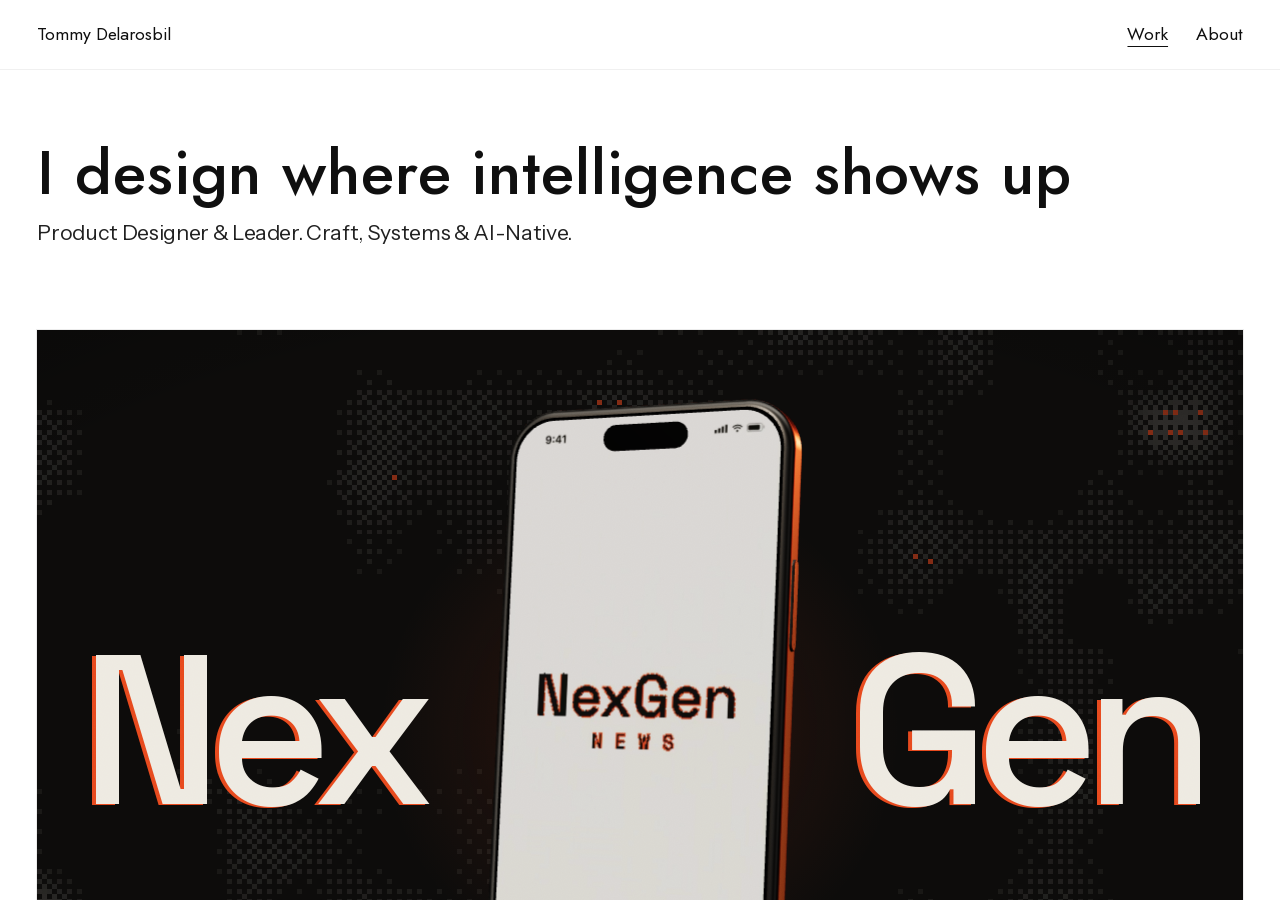
==== commit 1e00dce1: "Site from 52e8f15" ====
--- a/about/index.html
+++ b/about/index.html
@@ -1,4 +1,4 @@
-<!doctype html><html lang="en"><head><!-- Generated by tools/build_share.py --site from wireframe/index.html. Edit that, not this file. --><style>.devtog{display:none!important}</style><meta charset=utf8><meta name=viewport content="width=device-width,initial-scale=1,viewport-fit=cover"><meta http-equiv="Content-Security-Policy" content="default-src 'self'; script-src 'self' 'sha256-OrAQIznft/PAl+ikO7xHLTdm9H4LtiInfZt2QRU5on4='; style-src 'self' 'unsafe-inline'; img-src 'self' data: blob:; media-src 'self' blob:; font-src 'self' data:; connect-src 'self'; object-src 'none'; frame-src 'none'; base-uri 'self'; form-action 'self'; upgrade-insecure-requests"><meta name="referrer" content="strict-origin-when-cross-origin"><title>About · Tommy Delarosbil</title><meta name="description" content="Product designer for 15+ years across music, commerce, hospitality, insurance and education. Lately: AI-native products, design systems that AI can follow, and prototypes built in code. Based in the Toronto area. Husband and dad."><link rel="canonical" href="https://www.tommydelarosbil.com/about/"><meta name="author" content="Tommy Delarosbil"><meta name="robots" content="index,follow,max-image-preview:large,max-snippet:-1"><meta name="theme-color" content="#FFFFFF"><meta property="og:type" content="profile"><meta property="og:site_name" content="Tommy Delarosbil"><meta property="og:title" content="About · Tommy Delarosbil"><meta property="og:description" content="Product designer for 15+ years across music, commerce, hospitality, insurance and education. Lately: AI-native products, design systems that AI can follow, and prototypes built in code. Based in the Toronto area. Husband and dad."><meta property="og:url" content="https://www.tommydelarosbil.com/about/"><meta property="og:image" content="https://www.tommydelarosbil.com/img/share/home.jpg?v=d6049a"><meta property="og:image:type" content="image/jpeg"><meta property="og:image:width" content="1200"><meta property="og:image:height" content="630"><meta property="og:image:alt" content="Tommy Delarosbil: I design where intelligence shows up"><meta property="og:locale" content="en_CA"><meta name="twitter:card" content="summary_large_image"><meta name="twitter:title" content="About · Tommy Delarosbil"><meta name="twitter:description" content="Product designer for 15+ years across music, commerce, hospitality, insurance and education. Lately: AI-native products, design systems that AI can follow, and prototypes built in code. Based in the Toronto area. Husband and dad."><meta name="twitter:image" content="https://www.tommydelarosbil.com/img/share/home.jpg?v=d6049a"><meta name="twitter:image:alt" content="Tommy Delarosbil: I design where intelligence shows up"><link rel="alternate" type="text/markdown" href="/llms.txt" title="This site for AI assistants (Markdown)"><script type="application/ld+json">{"@context": "https://schema.org", "@graph": [{"@type": "Person", "@id": "https://www.tommydelarosbil.com/#person", "name": "Tommy Delarosbil", "url": "https://www.tommydelarosbil.com/", "image": "https://www.tommydelarosbil.com/img/profile-photo-2026.jpg", "jobTitle": "Product Designer", "description": "Product designer, 15+ years. AI agents people use, design systems AI can follow, prototypes in code. Case studies from Cedar, LANDR, Groupe Dynamite.", "email": "mailto:delarosbil.t@gmail.com", "homeLocation": {"@type": "Place", "name": "Toronto, Ontario, Canada"}, "knowsAbout": ["AI-native product design", "Agentic AI", "Design systems", "UX research", "Prototyping in code", "Product strategy", "Design leadership"], "sameAs": ["https://www.linkedin.com/in/tommydelarosbil/"]}, {"@type": "AboutPage", "@id": "https://www.tommydelarosbil.com/about/", "url": "https://www.tommydelarosbil.com/about/", "name": "About · Tommy Delarosbil", "mainEntity": {"@id": "https://www.tommydelarosbil.com/#person"}, "isPartOf": {"@type": "WebSite", "@id": "https://www.tommydelarosbil.com/#website"}}]}</script><style>.static{display:none}</style><noscript><style>.static{display:block;max-width:70ch;margin:40px auto;padding:0 16px;font:17px/1.6 sans-serif}</style></noscript><base href="/"><link rel=icon type="image/png" href="img/favicon.png"><link rel=apple-touch-icon href="img/apple-touch-icon.png"><style>:root{color-scheme:light;box-sizing:border-box;padding-top:env(safe-area-inset-top,0px);padding-bottom:env(safe-area-inset-bottom,0px)}html{scroll-padding-top:env(safe-area-inset-top,0px)}body{margin:0;padding:0;font:14px -apple-system,BlinkMacSystemFont,sans-serif;background:#fff;color:#000}img{max-width:100%}[hidden]:not([hidden=until-found i]){display:none!important}.micro{margin:4px 0 0;font-size:13px;line-height:1.4;color:var(--mute);max-width:62ch;flex-basis:100%}
+<!doctype html><html lang="en"><head><!-- Generated by tools/build_share.py --site from wireframe/index.html. Edit that, not this file. --><style>.devtog{display:none!important}</style><meta charset=utf8><meta name=viewport content="width=device-width,initial-scale=1,viewport-fit=cover"><meta http-equiv="Content-Security-Policy" content="default-src 'self'; script-src 'self' 'sha256-ToIv5PHWEL5a4hNY5SIEq8gmhEUEjWBAU2Ki3HqArsU='; style-src 'self' 'unsafe-inline'; img-src 'self' data: blob:; media-src 'self' blob:; font-src 'self' data:; connect-src 'self'; object-src 'none'; frame-src 'none'; base-uri 'self'; form-action 'self'; upgrade-insecure-requests"><meta name="referrer" content="strict-origin-when-cross-origin"><title>About · Tommy Delarosbil</title><meta name="description" content="Product designer for 15+ years across music, commerce, hospitality, insurance and education. Lately: AI-native products, design systems that AI can follow, and prototypes built in code. Based in the Toronto area. Husband and dad."><link rel="canonical" href="https://www.tommydelarosbil.com/about/"><meta name="author" content="Tommy Delarosbil"><meta name="robots" content="index,follow,max-image-preview:large,max-snippet:-1"><meta name="theme-color" content="#FFFFFF"><meta property="og:type" content="profile"><meta property="og:site_name" content="Tommy Delarosbil"><meta property="og:title" content="About · Tommy Delarosbil"><meta property="og:description" content="Product designer for 15+ years across music, commerce, hospitality, insurance and education. Lately: AI-native products, design systems that AI can follow, and prototypes built in code. Based in the Toronto area. Husband and dad."><meta property="og:url" content="https://www.tommydelarosbil.com/about/"><meta property="og:image" content="https://www.tommydelarosbil.com/img/share/home.jpg?v=d6049a"><meta property="og:image:type" content="image/jpeg"><meta property="og:image:width" content="1200"><meta property="og:image:height" content="630"><meta property="og:image:alt" content="Tommy Delarosbil: I design where intelligence shows up"><meta property="og:locale" content="en_CA"><meta name="twitter:card" content="summary_large_image"><meta name="twitter:title" content="About · Tommy Delarosbil"><meta name="twitter:description" content="Product designer for 15+ years across music, commerce, hospitality, insurance and education. Lately: AI-native products, design systems that AI can follow, and prototypes built in code. Based in the Toronto area. Husband and dad."><meta name="twitter:image" content="https://www.tommydelarosbil.com/img/share/home.jpg?v=d6049a"><meta name="twitter:image:alt" content="Tommy Delarosbil: I design where intelligence shows up"><link rel="alternate" type="text/markdown" href="/llms.txt" title="This site for AI assistants (Markdown)"><script type="application/ld+json">{"@context": "https://schema.org", "@graph": [{"@type": "Person", "@id": "https://www.tommydelarosbil.com/#person", "name": "Tommy Delarosbil", "url": "https://www.tommydelarosbil.com/", "image": "https://www.tommydelarosbil.com/img/profile-photo-2026.jpg", "jobTitle": "Product Designer", "description": "Product designer, 15+ years. AI agents people use, design systems AI can follow, prototypes in code. Case studies from Cedar, LANDR, Groupe Dynamite.", "email": "mailto:delarosbil.t@gmail.com", "homeLocation": {"@type": "Place", "name": "Toronto, Ontario, Canada"}, "knowsAbout": ["AI-native product design", "Agentic AI", "Design systems", "UX research", "Prototyping in code", "Product strategy", "Design leadership"], "sameAs": ["https://www.linkedin.com/in/tommydelarosbil/"]}, {"@type": "AboutPage", "@id": "https://www.tommydelarosbil.com/about/", "url": "https://www.tommydelarosbil.com/about/", "name": "About · Tommy Delarosbil", "mainEntity": {"@id": "https://www.tommydelarosbil.com/#person"}, "isPartOf": {"@type": "WebSite", "@id": "https://www.tommydelarosbil.com/#website"}}]}</script><style>.static{display:none}</style><noscript><style>.static{display:block;max-width:70ch;margin:40px auto;padding:0 16px;font:17px/1.6 sans-serif}</style></noscript><base href="/"><link rel=icon type="image/png" href="img/favicon.png"><link rel=apple-touch-icon href="img/apple-touch-icon.png"><style>:root{color-scheme:light;box-sizing:border-box;padding-top:env(safe-area-inset-top,0px);padding-bottom:env(safe-area-inset-bottom,0px)}html{scroll-padding-top:env(safe-area-inset-top,0px)}body{margin:0;padding:0;font:14px -apple-system,BlinkMacSystemFont,sans-serif;background:#fff;color:#000}img{max-width:100%}[hidden]:not([hidden=until-found i]){display:none!important}.micro{margin:4px 0 0;font-size:13px;line-height:1.4;color:var(--mute);max-width:62ch;flex-basis:100%}
 
 .cap h3{margin:0;font-size:19px;font-weight:500;line-height:1.22;letter-spacing:-.01em;text-wrap:balance}
 .cap .tx{font-size:15px;line-height:1.5}
@@ -1092,6 +1092,7 @@
 .row-cta .lk{width:13px;height:13px}
 .row-cta .ar{transition:transform .45s cubic-bezier(.16,1,.3,1)}
 .row-cta:hover .ar,.row-cta:focus-visible .ar{transform:translateX(3px)}
+.row-cta .ex{transition:transform .45s cubic-bezier(.16,1,.3,1)}.row-cta:hover .ex,.row-cta:focus-visible .ex{transform:translate(2px,-2px)}
 .row-cta:focus-visible{outline:2px solid var(--ink);outline-offset:3px}
 .row-cta.nudge{animation:cta-nudge 1.1s cubic-bezier(.16,1,.3,1)}
 .row-cta.nudge .ar{animation:cta-ar 1.1s cubic-bezier(.16,1,.3,1)}
@@ -1252,7 +1253,7 @@
   --site-pad:clamp(16px,2.917cqi,42px);--hdr-pt:clamp(12px,1.667cqi,24px);--hdr-pb:clamp(9.6px,1.667cqi,24px);
   --intro-pt:clamp(33.3px,5.139cqi,74px);--intro-pb:clamp(50px,6.944cqi,100px);--intro-gap:clamp(11.2px,1.111cqi,16px);
   --img-text:clamp(27.8px,3.333cqi,48px);--meta-gap:16px;--para-gap:48px;--btn-gap:24px;--measure:70ch;
-  --projects-gap:clamp(89.4px,15.139cqi,218px);--hero-gap:clamp(21.1px,3.333cqi,48px);--beats-gap:clamp(71px,9.861cqi,142px);
+  --cta-w:224px;--projects-gap:clamp(89.4px,15.139cqi,218px);--hero-gap:clamp(21.1px,3.333cqi,48px);--beats-gap:clamp(71px,9.861cqi,142px);
   --btn-h:48px;--btn-px:28px;--pill-py:8px;--pill-px:16px;--pill-gap:12px;
   /* type: family · size · weight · line height · letter spacing · style, per role */
   --display-ff:"Jost","Helvetica Neue",Arial,sans-serif;--display-fs:clamp(35.0px,4.861cqi,70px);--display-fw:500;--display-lh:1.2;--display-ls:0.014em;--display-st:normal;
@@ -1306,10 +1307,13 @@
 .fw[data-style=hanson] .row-cta:focus-visible{outline-color:var(--accent)}
 .fw[data-style=hanson] .feat .row-meta .row-ctas{order:2}
 .row-ctas{display:flex;flex-wrap:wrap;gap:12px;align-self:flex-start}
+.row-ctas:has(.row-cta+.row-cta){display:grid;align-self:stretch;grid-template-columns:repeat(auto-fill,var(--cta-w,224px));justify-content:start}.row-ctas:has(.row-cta+.row-cta) .row-cta{justify-content:space-between;width:auto}
 .fw[data-style=hanson] .row-ctas{margin-top:calc(var(--btn-gap) - var(--meta-gap))!important}
 .fw[data-style=hanson] .row-ctas .row-cta{margin-top:0!important}
 .fw[data-style=hanson] .row-cta.sec{background:transparent;color:var(--accent);box-shadow:inset 0 0 0 1.5px var(--accent)}
 .fw[data-style=hanson] .row-cta.sec:hover{background:color-mix(in srgb,var(--accent) 9%,transparent)}
+.fw[data-style=hanson] .row-cta.ter{background:transparent;color:var(--accent);box-shadow:none;padding:0}
+.fw[data-style=hanson] .row-cta.ter:hover{background:transparent;text-decoration:underline;text-underline-offset:6px;text-decoration-thickness:1px}
 .fw[data-style=hanson] .rows{gap:var(--projects-gap)!important}
 .fw[data-style=hanson] .feat+.rows{margin-top:var(--projects-gap)}
 /* images: one radius, one hairline */
@@ -1397,19 +1401,19 @@
 const PH = (k,w,s,r) => ({ph:w,k,s,r});
 /* Every word on the site comes from the vault via tools/build_wireframe.py: case text (Card, micro, beats, result…) from Work/*.md into COPY,
    everything else from Site Copy.md into SITE. Edit the notes, never these two blocks. */
-/*SITE:BEGIN*/const SITE={"landing":{"hero":"I design where intelligence shows up","sub":"Product Designer &amp; Leader. Craft, System &amp; AI-Native."},"nav":{"name":"Tommy Delarosbil","work":"Work","writing":"Writing","about":"About"},"case":{"view_case":"Short case study","long_case":"Long case study","play_title":"Want to try it live?","play_note":"The real prototype, in its own tab. Best on your phone, with one thumb.","play_prototype":"Play the prototype","back":"← Work","short":"Short","long":"Long","result":"Result","credits":"Credits","limits":"Limits","honest":"One honest line","next":"Next case","white_label_chip":"White-label","white_label_note":"White-label: this client's name and screens are changed to protect confidentiality. The decisions, research and outcomes are real."},"gate":{"locked_row":"White-label · opens with password","locked_frame":"What's the password?","locked_frame_sub":"","gate_note":"White-label: this client's name and screens are changed to protect confidentiality. The work is real.","password_label":"Password","password_placeholder":"Password from Tommy","open":"Open case","wrong_password":"Incorrect password.","no_password":"No password? Email delarosbil.t@gmail.com"},"writing":{"title":"Writing","intro":"Positions, taken in public. 2026 only.","posts":[["17 Sep 2026","AI changed what I need from a design system","Essay · systems"],["12 Sep 2026","The last symbol of humanity","Essay · craft"],["7 Sep 2026","Designing podcast discovery for listening, not reading","Build note · Lab candidate"],["30 Aug 2026","The first problem wasn't the real opportunity","Essay · method"]]},"about":{"lede":"I design where intelligence shows up: in the inbox, in the wait, in the decision.","bio":"Product designer for 15+ years across music, commerce, hospitality, insurance and education. Lately: AI-native products, design systems that AI can follow, and prototypes built in code. Based in the Toronto area. Husband and dad.","principles_title":"Principles","principles_tag":"","timeline_title":"Timeline","timeline_tag":"2015 → 2026","principles":["Don't make people work for the intelligence.","Show the work before the words.","The second test is where the design happens.","Every number says where it came from."],"timeline":[["2025–26","Compass Digital","Senior Product Designer · AI Insights &gt; CTO Office",["<span class=\"acc\">Best contribution and impact hidden for confidentiality.</span>","Found <b>~3M operator hours a year</b> to automate.","Built a GPT research workflow: <b>evidence that stays current.</b>"]],["2024–25","Cedar","Staff Product Designer · Agentic AI",["Put the AI agent in the inbox: <b>81% daily opens, 5% paid.</b>"]],["2022–24","Groupe Dynamite","Senior Product Designer · Commerce apps",["New checkout in four weeks, no testing. <b>On time.</b>","Two apps, no direction. <b>Left them one.</b>"]],["2021–22","Korbit","Lead Product Designer · AI EdTech",["AI feedback in a Python IDE, <b>before ChatGPT.</b>"]],["2019–21","LANDR","Senior Product Designer · Music tech",["Turned a two-minute wait into <b>+79% songs mastered, $493K a year.</b>","First test failed at 20%. One more week: <b>80%.</b>","<b>$2M+ a year</b> across experiments."]],["2019–21","NumériQ / Québecor","Lead UX &amp; UI · Media",["Led 5 designers. <b>Design moved into the sprints.</b>"]],["2018–19","Intact","Lead UX Strategist · Insurance",["Led 6 designers. <b>Design thinking into problem framing.</b>"]],["2017–18","Aeroplan","Senior Product Designer · Loyalty",["One initiative: <b>$310K+ a year.</b>"]],["2017","A sausage shop","Side project",["Turned one table 45°: <b>beer sales +15%.</b>"]],["2015–17","Scolab","Senior Product Designer · EdTech",["A math textbook, <b>rebuilt for iPad.</b>"]]]},"footer":{"email":"delarosbil.t@gmail.com","copy":"Copy","linkedin":"LinkedIn ↗","copyright":"© 2026 Tommy Delarosbil"},"seo":{"title":"Tommy Delarosbil · Product Designer for AI-native products","description":"Product designer, 15+ years. AI agents people use, design systems AI can follow, prototypes in code. Case studies from Cedar, LANDR, Groupe Dynamite.","job_title":"Product Designer","location":"Toronto, Ontario, Canada","expertise":"AI-native product design, Agentic AI, Design systems, UX research, Prototyping in code, Product strategy, Design leadership","linkedin_url":"https://www.linkedin.com/in/tommydelarosbil/"}};/*SITE:END*/
+/*SITE:BEGIN*/const SITE={"landing":{"hero":"I design where intelligence shows up","sub":"Product Designer &amp; Leader. Craft, Systems &amp; AI-Native."},"nav":{"name":"Tommy Delarosbil","work":"Work","writing":"Writing","about":"About"},"case":{"view_case":"Short case study","long_case":"Long case study","play_title":"Want to try it live?","play_note":"The real prototype, in its own tab. Best on your phone, with one thumb.","play_prototype":"Try the prototype","back":"← Work","short":"Short","long":"Long","result":"Result","credits":"Credits","limits":"Limits","honest":"One honest line","next":"Next case","white_label_chip":"White-label","white_label_note":"White-label: this client's name and screens are changed to protect confidentiality. The decisions, research and outcomes are real."},"gate":{"locked_row":"White-label · opens with password","locked_frame":"What's the password?","locked_frame_sub":"","gate_note":"White-label: this client's name and screens are changed to protect confidentiality. The work is real.","password_label":"Password","password_placeholder":"Password from Tommy","open":"Open case","wrong_password":"Incorrect password.","no_password":"No password? Email delarosbil.t@gmail.com"},"writing":{"title":"Writing","intro":"Positions, taken in public. 2026 only.","posts":[["17 Sep 2026","AI changed what I need from a design system","Essay · systems"],["12 Sep 2026","The last symbol of humanity","Essay · craft"],["7 Sep 2026","Designing podcast discovery for listening, not reading","Build note · Lab candidate"],["30 Aug 2026","The first problem wasn't the real opportunity","Essay · method"]]},"about":{"lede":"I design where intelligence shows up: in the inbox, in the wait, in the decision.","bio":"Product designer for 15+ years across music, commerce, hospitality, insurance and education. Lately: AI-native products, design systems that AI can follow, and prototypes built in code. Based in the Toronto area. Husband and dad.","principles_title":"Principles","principles_tag":"","timeline_title":"Timeline","timeline_tag":"2015 → 2026","principles":["Don't make people work for the intelligence.","Show the work before the words.","The second test is where the design happens.","Every number says where it came from."],"timeline":[["2025–26","Compass Digital","Senior Product Designer · AI Insights &gt; CTO Office",["<span class=\"acc\">Best contribution and impact hidden for confidentiality.</span>","Found <b>~3M operator hours a year</b> to automate.","Built a GPT research workflow: <b>evidence that stays current.</b>"]],["2024–25","Cedar","Staff Product Designer · Agentic AI",["Put the AI agent in the inbox: <b>81% daily opens, 5% paid.</b>"]],["2022–24","Groupe Dynamite","Senior Product Designer · Commerce apps",["New checkout in four weeks, no testing. <b>On time.</b>","Two apps, no direction. <b>Left them one.</b>"]],["2021–22","Korbit","Lead Product Designer · AI EdTech",["AI feedback in a Python IDE, <b>before ChatGPT.</b>"]],["2019–21","LANDR","Senior Product Designer · Music tech",["Turned a two-minute wait into <b>+79% songs mastered, $493K a year.</b>","First test failed at 20%. One more week: <b>80%.</b>","<b>$2M+ a year</b> across experiments."]],["2019–21","NumériQ / Québecor","Lead UX &amp; UI · Media",["Led 5 designers. <b>Design moved into the sprints.</b>"]],["2018–19","Intact","Lead UX Strategist · Insurance",["Led 6 designers. <b>Design thinking into problem framing.</b>"]],["2017–18","Aeroplan","Senior Product Designer · Loyalty",["One initiative: <b>$310K+ a year.</b>"]],["2017","A sausage shop","Side project",["Turned one table 45°: <b>beer sales +15%.</b>"]],["2015–17","Scolab","Senior Product Designer · EdTech",["A math textbook, <b>rebuilt for iPad.</b>"]]]},"footer":{"email":"delarosbil.t@gmail.com","copy":"Copy","linkedin":"LinkedIn ↗","copyright":"© 2026 Tommy Delarosbil"},"seo":{"title":"Tommy Delarosbil · Product Designer for AI-native products","description":"Product designer, 15+ years. AI agents people use, design systems AI can follow, prototypes in code. Case studies from Cedar, LANDR, Groupe Dynamite.","job_title":"Product Designer","location":"Toronto, Ontario, Canada","expertise":"AI-native product design, Agentic AI, Design systems, UX research, Prototyping in code, Product strategy, Design leadership","linkedin_url":"https://www.linkedin.com/in/tommydelarosbil/"}};/*SITE:END*/
 /*COPY:BEGIN*/const COPY={"nexgen":{"title":"Intelligence that searches for you","org":"NexGen News","year":"2026","role":"AI-Native Design · 10 hours","type":"Exploration","ev":"Not yet shipped","micro":"News makes you start over on every visit: one story, dozens of headlines. In about ten hours, solo, I built the research engine first, then designed around one question instead of a feed: news that remembers what you're trying to understand and shows only what changed. A working prototype.","beats":[{"only":"short","eb":"Approach","h":"I wasn't looking for more news. I was looking for understanding.","t":"<p>So I built the intelligence before the interface, and spent ten hours on why it should exist.</p>"},{"only":"short","eb":"The problem","h":"One story, dozens of headlines.","t":"<p>And every visit, you start over.</p>","v":{"phones":["nx/news-broadcaster.png","nx/news-micro.png","nx/news-network.png","nx/news-social.png","nx/news-photo.png"],"pile":1,"below":1}},{"only":"short","eb":"The bet","h":"Follow the question.","t":"<p>Don't give people more news. Help them uncover the story.</p>","v":{"phones":["nx/ask.png"]}},{"only":"short","eb":"Thinking","h":"The search is interactive.","t":"<p>Watch the agent work. Tap a cluster to see what it's reading.</p>","v":{"phones":["nx/thinking.png"]}},{"only":"short","eb":"Under the hood","h":"A real engine, not a mockup.","t":"<p>Real sources, every quote checked, memory kept in an Obsidian vault.</p>","v":{"img":"nx/vault-graph.png","contain":1,"compact":"nx/vault-graph-compact.png"}},{"only":"short","eb":"While it reads","h":"The wait is the welcome.","t":"<p>No spinner. Explore what others already uncovered.</p>","v":{"phones":["nx/reads.png"]}},{"only":"short","eb":"First update","h":"Your first files.","t":"<p>Each file is one development, with its sources, its dates, and how far the evidence goes.</p>","v":{"phones":["nx/files.png"]}},{"only":"short","eb":"Home","h":"Home is your question.","t":"<p>No feed. One question, and what changed since you left.</p>","v":{"phones":["nx/home.png"]}},{"only":"short","eb":"What changed","h":"Only what's new.","t":"<p>Mark what you already knew. It remembers, and never repeats it.</p>","v":{"phones":["nx/remembers.png"]}},{"only":"short","eb":"Next","h":"One question. Less noise. More understanding.","t":"<p>Next: live inquiries, tested with real people. I'd measure one thing: connections they say they would have missed.</p>"},{"only":"long","eb":"Origin","h":"I wasn't looking for more news. I was looking for understanding.","t":"<p>For a year I searched for a better AI-native workflow. Then a friend introduced me to one person's method, and it changed my craft. The answer already existed. I had no way to find it.</p><p><b>You don't know what you don't know.</b></p>"},{"only":"long","eb":"Strategy","h":"The brief as a start.","t":"<ul><li><b>Trust in news is lost. </b>So make evidence inspectable. Every claim links to dated sources. Repeated reporting never counts as corroboration. Nothing is sponsored.</li><li><b>News landscape is fragmented. </b>So one question, not many topics. You follow one inquiry. The agent connects scattered sources into one picture, and stops when nothing changed.</li><li><b>Wants signal. </b>So reasoning, not popularity. Discovery comes from how other people connected the dots, not from what holds attention.</li></ul>"},{"only":"long","eb":"Method","h":"Build the intelligence before the interface.","t":"<ul><li><b>Socratic, not surveyed.</b> I challenged my own hypothesis and strategy with AI. Interviews were deferred: a 10-hour trade-off.</li><li><b>Useful engine before beautiful.</b> A working research engine came first. On my own year-long question, it found angles I'd missed.</li><li><b>Smallest input, most value.</b> One inquiry that keeps evolving replaces endless new searches and repeated exposure.</li><li><b>AI for speed, me for taste.</b> Logic first, then my design system and references carried it to high fidelity.</li></ul>"},{"only":"long","eb":"Trade-offs","h":"Ten hours, spent on why it should exist.","t":"<ul><li><b>Polished the first visit.</b> The returning-user home can wait.</li><li><b>Built the engine.</b> User interviews come next.</li><li><b>Daily updates, built but off.</b> The demo proves first value.</li><li><b>Connectors, later.</b> X &amp; YouTube blocks automated access.</li></ul><p><b>One question. Less noise. More understanding.</b></p>"},{"only":"long","eb":"The problem","h":"One story, dozens of headlines.","t":"<p>News moves on and you start over. Every visit, you rebuild what you knew and guess what's genuinely new.</p><p>One story in five framings overloads attention, and the conflicting takes create dissonance. People resolve it by tuning out, or by keeping the version that already agrees with them.</p>","v":{"phones":["nx/news-broadcaster.png","nx/news-micro.png","nx/news-network.png","nx/news-social.png","nx/news-photo.png"],"pile":1,"below":1}},{"only":"long","eb":"Trust","h":"People trust AI news even less.","t":"<p>37% trust news most of the time. 20% trust news from AI chatbots. The brief asks AI to repair a trust problem. People trust AI news even less. <i>(Reuters Institute, Digital News Report 2026)</i></p>"},{"only":"long","eb":"The bet","h":"Follow the question.","t":"<p>Don't give people more news. Help them uncover the story. Say what you're trying to understand. NexGen News cuts through the noise and connects millions of dots into a meta perspective made for you.</p><p>Saying a question is faster than typing it, so voice comes first. Typing is the fallback. Every update answers: what's new, why it matters to you, what you're missing, and the evidence.</p>","v":{"phones":["nx/ask.mp4"]}},{"only":"long","eb":"Thinking","h":"The search is interactive.","t":"<p>Sources gather as a living field of dots while your inquiry progresses. Tap a cluster to see what the agent is looking at as it scans the web.</p>","v":{"phones":["nx/thinking.png"]}},{"only":"long","eb":"Under the hood","h":"A real engine, not a mockup.","t":"<p>Each inquiry fetches real public sources, checks every quote against the original text, and writes what it learns into an Obsidian vault. The next visit starts from that memory.</p><p>No guesswork. Designing on top of a working engine grounds every UX and product decision in what the system can actually do. The graph is the real vault after four inquiries: 180 notes, 243 links.</p>","v":{"img":"nx/vault-graph.png","contain":1,"compact":"nx/vault-graph-compact.png"}},{"only":"long","eb":"While it reads","h":"The wait is the welcome.","t":"<p>The inquiry is real and takes several minutes. Instead of a spinner, you browse closely related files other people have already compiled. It's also a good moment to show, step by step, how the app works.</p>","v":{"phones":["nx/reads.png"]}},{"only":"long","eb":"Inquiry ready","h":"It lands. You choose when.","t":"<p>Community files show how others connected the dots around closely related questions, and may already deepen your understanding. Open your first inquiry when you're done exploring. Community files always wait at the end of your own.</p>","v":{"phones":["nx/inquiry-ready.png"]}},{"only":"long","eb":"First update","h":"Your first files.","t":"<p>Each file is one development, with its sources, its dates, and how far the evidence goes.</p>","v":{"phones":["nx/files.png"]}},{"only":"long","eb":"Home","h":"Home is your question.","t":"<p>No feed. Your question, your last update, and one button to check what changed.</p><p>I reached the 10-hour limit here. I focused on onboarding and a preview of the next visit, so the screens from this point are unpolished. I'd replace the \"Check what changed\" button with a different interaction pattern.</p>","v":{"phones":["nx/home.png"]}},{"only":"long","eb":"What changed","h":"Only what's new.","t":"<p>Each story says how far its evidence goes. Mark something you already knew and it won't come back as news.</p><p>The vision: the engine searches for new reporting on your inquiry once a day, in the background, so something new arrives without effort. A native notification says when it's ready.</p>","v":{"phones":["nx/changed.png"],"addon":"nx/feedback.mp4"}},{"only":"long","eb":"Memory","h":"It remembers what you told it.","t":"<p>Your marks shape the next update, so nothing repeats. Each visit brings a fresh perspective on what you want to understand.</p>","v":{"phones":["nx/remembers.png"]}},{"only":"long","eb":"Next","h":"Help people uncover the story.","t":"<p>Next, turn on the inquiry engine so searches run in real time. Then test it with real people. Or keep iterating until every tester loves it and asks for more.</p><p><b>How I'd measure it.</b> The test that counts: does it surface a consequential connection you would have missed, with evidence you can inspect? Then run two bets side by side, a reliably fresh briefing or a surprising perspective, to see which people value. Measure feeling caught up and return visits, never minutes in the app.</p>"}],"result":[{"n":"10 h","l":"From brief to working proof of concept","e":""},{"n":"180","l":"Notes in the engine's memory after four inquiries","e":""},{"n":"Soon","l":"User interviews","e":""}],"credits":"Solo: working research engine, product, interface, motion.","limits":"Not shipped. No user interviews yet. The returning-user experience is unpolished. X &amp; YouTube block automated access.","honest":"I hit the 10-hour limit at Home. I traded the return visit for a first impression, on purpose."},"system-first":{"title":"Designing the system before the product","org":"Enterprise platform","year":"2026","role":"Senior Product Designer · 8 hours","type":"Shipped","ev":"Qualitative","teaser":"AI sped up the team's output, and its drift. A token and rule system made consistency keep up with a two-week cadence.","micro":"AI let a team ship every week, and every experience invented its own look. In 8 hours I built a code-first foundation (tokens, rules enforced by linting and agent guidance, a live tuning panel) and proved it on live work. The team adopted it, and leadership asked how it could scale across 1,000+ products.","beats":[{"only":"short","eb":"Problem","h":"AI sped up output, and drift.","t":"<p>Our innovation team in the CTO's office shipped prototypes, proofs of concept and real features every two weeks, without dedicated developers. The faster we built, the more each experience invented its own look.</p>"},{"only":"short","eb":"Foundation","h":"Consistency that keeps up.","t":"<p>With Design Engineering, I built a code-first foundation in two weeks: a small set of semantic tokens (ink, paper, accent), rules and reusable parts, designed for AI-assisted work from day one. The goal wasn't to slow the team down. It was to make consistency compatible with the speed.</p>","v":{"img":"img/cases/system-first/tokens.webp","contain":1,"compact":"img/cases/system-first/tokens-m.webp"}},{"only":"short","eb":"Rules","h":"Make the rules executable.","t":"<p>If a rule only lives in chat, the next AI session can make up a new one. So: three rooms (Stage, Tokens, System), a strict naming language, a Leva panel where one fader moves every token, live contrast checks, and linting as spellcheck for the visual system.</p>","v":{"img":"img/cases/system-first/control.webp","contain":1,"compact":"img/cases/system-first/control-m.webp"}},{"only":"short","eb":"Proof","h":"Proven on our own work.","t":"<p>The Agent Card first, then two prototypes and a presentation deck, refined through repeated use. Then a Claude Code presentation skill and agent that generated CTO-facing work from the system itself.</p>","v":{"img":"img/cases/system-first/card.webp","contain":1,"compact":"img/cases/system-first/card-m.webp"}},{"only":"short","eb":"Scale","h":"1,000+ products is a different problem.","t":"<p>I took it to the VP of Design, who brought it to the CTO. The question changed from \"does our team need this?\" to \"how could this scale across the company?\" The plan: share one language, ship versioned artifacts, enforce it with linting and agent guidance, and migrate through adoption, not rewrites.</p>"},{"only":"long","eb":"Role","h":"Making the future tangible.","t":"<p>My team, in the CTO's office of a global foodservice company, was there to inspire senior leadership about how technology would be experienced in the future. We played at the edge of what technology could do, while everybody else delivered the more classic experiences. I went further with technologies just arriving, like ambient AI that does more of the work, with operators becoming governors of it. We didn't want to be seen as a research or ideation team. We made things tangible, and helped other teams see problems and opportunities they couldn't ignore.</p>"},{"only":"long","eb":"Mandate","h":"Two parts.","t":"<p>My role was to clarify how people would interact with these emerging technologies. It started with two parts: an interaction pattern library for the age of AI, and the foundation of a complete design system. This case is the second.</p>"},{"only":"long","eb":"Problem","h":"AI accelerated output. It also accelerated drift.","t":"<p>Every two weeks, our team shipped prototypes, proofs of concept and real features without dedicated developers. Speed was the model. But the faster we built, the more each experience could invent its own visual language.</p>"},{"only":"long","eb":"Goal","h":"Make the future feel real, without slowing down.","t":"<p>Two goals: give our work a recognizable product language, and keep our two-week delivery cadence. The goal wasn't to slow the team down to get consistency. It was to make consistency compatible with the speed.</p>"},{"only":"long","eb":"Establish","h":"A first shared foundation.","t":"<ul><li>Aligned with Design Engineering on a code-first approach</li><li>Built the first tokens, rules and reusable foundations</li><li>Matched the emerging visual language of the company's technology brand</li><li>Designed it for AI-assisted work from the start</li></ul>"},{"only":"long","eb":"Tokens","h":"Constraint, not options.","t":"<p>Everything starts from a small set of tokens: colour, type, spacing, radius and motion. The point is constraint: new work uses the existing language instead of inventing conventions or random values. Semantic names give the values meaning (ink, paper, accent, not a hex value or \"that grey\"). Change the source once, and everything connected to it follows. It also gives humans and AI the same vocabulary, so the system stays predictable as more work gets generated.</p>","v":{"img":"img/cases/system-first/tokens.webp","contain":1,"compact":"img/cases/system-first/tokens-m.webp"}},{"only":"long","eb":"Control","h":"Move a fader, watch everything move.","t":"<p>I wanted real-time control, and to see things change on screen as I moved values. Leva gave me a control panel I could customize. Move the fader for H1 size and every H1 follows. Instead of asking an AI to make the H1 10% larger, I move a control and see the change across Tokens and Stage at once.</p>","v":{"img":"img/cases/system-first/control.webp","contain":1,"compact":"img/cases/system-first/control-m.webp"}},{"only":"long","eb":"Rules","h":"Three rooms, five kinds, one language.","t":"<p>I built the system around three rooms. Stage is where I test real screens. Tokens is where I tune the system. System holds the rules that keep both consistent. Five kinds of things (primitive, semantic, catalog, example, recipe) let the system tell a colour value from its meaning and from an example using it. Changes cascade through semantic names: change the ink primitive once, and everything using text-ink or bg-ink follows. A strict naming language stops humans and AI from inventing conventions. Linting is spellcheck for the visual system: a random grey or arbitrary spacing gets flagged. Accessibility is in the same loop: change a colour, and the contrast checks update on the spot. I wasn't documenting rules and hoping people followed them. I was making the rules executable.</p>","v":{"img":"img/cases/system-first/rules.webp","contain":1,"compact":"img/cases/system-first/rules-m.webp"}},{"only":"long","eb":"Proof","h":"Refined through the work we had to ship.","t":"<p>I tested the first expression on the Agent Card, then applied it to two prototypes and a presentation deck. Our own team became the proving ground, and the foundation got better with every use. I wasn't designing the system in isolation; I was refining it through the work we already had to ship.</p>","v":{"img":"img/cases/system-first/card.webp","contain":1,"compact":"img/cases/system-first/card-m.webp"}},{"only":"long","eb":"Codify","h":"Rules humans and AI can follow.","t":"<ul><li>Codified tokens, semantic rules, accessibility and reusable patterns</li><li>Embedded the rules into linting and agent-readable guidance</li><li>Created a Claude Code presentation skill and agent</li><li>Used the system itself to generate CTO-facing work</li></ul>"},{"only":"long","eb":"New problem","h":"1,000+ products.","t":"<p>Different stacks, different brands, different platforms, different levels of design maturity. The goal evolved from \"keep our team coherent\" to \"create a product language other teams could adopt without having to become us.\" And scaling didn't mean rewriting 1,000 products.</p>"},{"only":"long","eb":"Expand","h":"From our team to the company.","t":"<p>I connected with teams building their own siloed design systems, and positioned the foundation as a shared language for the company's technology. I presented it to the VP of Design, who brought the direction to the CTO. Leadership's question changed from \"does our team need this?\" to \"how could this scale across the company?\"</p>"},{"only":"long","eb":"Plan","h":"Different products, one family.","t":"<p>With another design-system designer working on a different product, I started aligning on a shared foundation:</p><ul><li><b>Share the language:</b> tokens, semantics, accessibility, conventions</li><li><b>Make it consumable:</b> versioned artifacts across web, native and Figma</li><li><b>Make consistency enforceable:</b> linting, continuous integration, AI-agent guidance</li><li><b>Migrate through adoption, not rewrites:</b> start with new work, remap legacy products over time</li><li><b>Build with leadership:</b> the CTO as sponsor, and a steering committee, because this would take years</li></ul>","v":{"img":"img/cases/system-first/plan.webp","contain":1,"compact":"img/cases/system-first/plan-m.webp"}},{"only":"long","eb":"Impact","h":"From moving faster to a strategy for scale.","t":"<p>Researchers, strategists and designers could focus on their own work instead of polishing presentation UI again and again. Visual polish went from days to hours. Instead of disconnected experiments, the work had a recognizable language leadership could read as one evolving experience. And leadership backed exploring how far the foundation could go. My role ended in a restructuring before we could test enterprise distribution and adoption, so I don't have an adoption metric, and I'm not going to manufacture one.</p>"},{"only":"long","eb":"Looking back","h":"The hard part isn't designing the button.","t":"<p>It's designing the system before the button: one that can survive different products, stacks, teams, and now AI agents making interfaces.</p>"}],"result":[{"n":"Team-wide","l":"Adoption","e":"4-man special squad"},{"n":"8 hrs","l":"To the first foundation","e":"Fact"},{"n":"Days → hours","l":"Visual polish","e":"Confirmed"}],"credits":"Tokens, rules, components, tooling, the presentation skill and agent. With Design Engineering; the CTO made the scaling call.","limits":"White-labelled due to confidentiality. My role ended due to restructuring before company-wide enterprise alignment could begin.","honest":"I don't have a company-wide adoption metric, and I'm not going to manufacture one."},"cedar":{"title":"The agent lives in your inbox","org":"Cedar","year":"2024–25","role":"Staff Product Designer · 6 weeks","type":"Shipped","ev":"Measured","micro":"People job hunting while working full time don't have room for another app. With the CEO and CTO, I put the AI agent in their inbox, gave it a voice with strict rules, and kept a small web app for what email can't do. 81% daily open rate, 5% paid conversion.","beats":[{"eb":"Inbox","h":"No app to remember.","t":"<p>Busy people job hunting while working full time already open their email every day. So the agent lives there, in Gmail and other clients, with no complex app or login to build. A small web app handles what email can't: browsing recommendations, preferences, the profile.</p>","v":{"phones":["img/cases/cedar/s-inbox.webp"]}},{"eb":"Voice","h":"A personality, not a template.","t":"<p>For the agent to feel like a real person, it needed rules, and it only emails when there's clear value. A few of them:</p><ul><li>One clear CTA, like \"Explore Today's Job Matches\".</li><li>About three sentences, friendly and personal: \"Hey, just wanted to give you a heads up—I found a few roles that might be right up your alley.\"</li><li>Credible when it matters: \"I looked through 238,875 relevant jobs in my database.\"</li><li>When there are no jobs, it reassures without a CTA.</li></ul>","v":{"phones":["img/cases/cedar/s-email.webp"]}},{"eb":"Feedback","h":"Real feedback steered the MVP.","t":"<p>We clustered and counted what people told us. Daily emails felt too frequent (3×). Matches ignored hard filters like country and must-have skills (4×). Swiping felt \"perhaps too fast to make a good judgement\" (2×). The rapid wireframe and flow iterations helped the CEO and CTO firm up the vision quickly.</p>","v":{"img":"img/cases/cedar/feedback.webp","contain":1,"compact":"img/cases/cedar/feedback-m.webp"}},{"eb":"Craft","h":"The application package.","t":"<p>Company background attached, all possible application answers drafted by the agent, and average time to submit: 4 mins. The agent's voice and the product's value on one phone screen.</p>","v":{"phones":["img/cases/cedar/s-package.webp"]}},{"eb":"Foundation","h":"Also mine.","t":"<p>The logo, mascot, palette and type; a component library built with Tailwind; mobile-first emails and a responsive web app. 70+ wireframes and mockups, 30+ flows in 80 hours.</p>","v":{"img":"img/cases/cedar/foundation.webp","contain":1,"compact":"img/cases/cedar/foundation-m.webp"},"extra":[{"img":"img/cases/cedar/system.webp","contain":1,"compact":"img/cases/cedar/system-m.webp"},{"img":"img/cases/cedar/spec.webp","contain":1,"compact":"img/cases/cedar/spec-m.webp"},{"img":"img/cases/cedar/onboarding.webp","contain":1,"compact":"img/cases/cedar/onboarding-m.webp"},{"img":"img/cases/cedar/landing.mp4","contain":1,"compact":"img/cases/cedar/landing-m.mp4"},{"img":"img/cases/cedar/companies.webp","contain":1,"compact":"img/cases/cedar/companies-m.webp"}]}],"result":[{"n":"5%","l":"Paid conversion","e":"Measured"},{"n":"81%","l":"Daily email open rate","e":"Measured"},{"n":"35%","l":"Recommendations accepted","e":"Measured"}],"credits":"Product, brand, UI, agent voice, design system. With the CEO, CTO, and the engineers.","limits":"The initial design decisions are no longer part of Cedar’s significantly evolved experience, but they helped answer key questions early on.","honest":"Working with conversational AI at the time meant constantly refining and adjusting the instructions."},"beyond-chat":{"title":"We stopped making chat the destination","org":"Enterprise platform","year":"2025–26","role":"Senior Product Designer","type":"Shipped","ev":"Measured","teaser":"Live chat testing showed operators liked the intelligence, not the chat. The team deprecated chat and brought intelligence into the work instead.","micro":"Operators had the intelligence, but reaching it was difficult, and chat looked like the fix. I tested the live chat and its alternatives, then brought the evidence to Product, Data Science, AI and Engineering. The team retired chat and put intelligence beside the decision instead.","beats":[{"only":"short","eb":"Problem","h":"The intelligence was there. Getting to it was hard.","t":"<p>Operators had data across reporting and operational tools, but an answer took work: find the information, interpret it, decide what mattered, figure out what to do. Chat looked like the obvious fix. What if they could just ask?</p>","v":{"img":"img/cases/beyond-chat/chat.webp","contain":1,"desktop":1,"compact":"img/cases/beyond-chat/chat-m.webp"}},{"only":"short","eb":"Research","h":"Chat added friction before it added value.","t":"<p>I tested the live chat as a hypothesis, not a default. People didn't know what it was for, prompting was work, and one weak answer dropped trust fast. Operators wanted useful intelligence. That didn't mean they wanted to chat with their data.</p>","v":{"img":"img/cases/beyond-chat/findings.webp","contain":1,"compact":"img/cases/beyond-chat/findings-m.webp"}},{"only":"short","eb":"Explore","h":"If not chat, how should intelligence show up?","t":"<p>I tested sacrificial concepts: evidence without a prescription, compact vs. detailed, generative UI from recommended questions, inline recommendations. Intelligence worked better when it fit the decision: the key insight first, details on demand, right next to the choice.</p>","v":{"pair":[{"img":"img/cases/beyond-chat/nonprescriptive.webp","contain":1,"compact":"img/cases/beyond-chat/nonprescriptive-m.webp","lbl":"Non-prescriptive insights"},{"img":"img/cases/beyond-chat/inline.webp","contain":1,"compact":"img/cases/beyond-chat/inline-m.webp","lbl":"Inline recommendation"}],"lbl1":"Non-prescriptive insights"},"extra":[{"img":"img/cases/beyond-chat/density.webp","contain":1,"compact":"img/cases/beyond-chat/density-m.webp"}]},{"only":"short","eb":"Alignment","h":"We stopped making chat the destination.","t":"<p>I brought the evidence to Product, Data Science, AI and Engineering instead of a recommendation. We separated the intelligence from the interface: the technical work wasn't the failure, chat was making its value harder to reach. The team decided to deprecate chat.</p>","v":{"img":"img/cases/beyond-chat/workshop.webp","contain":1,"compact":"img/cases/beyond-chat/workshop-m.webp"}},{"only":"short","eb":"Context","h":"The AI had data. The operator knew why.","t":"<p>Better interaction design couldn't fix information the system didn't have. So I initiated a pilot with two general managers to capture what only operators know, plus an email agent that asks one small question at a time, so the system does the remembering.</p>","v":{"img":"img/cases/beyond-chat/constraints.webp","contain":1,"compact":"img/cases/beyond-chat/constraints-m.webp"}},{"only":"long","eb":"Role","h":"Nine months, seven research initiatives.","t":"<p>I joined to lead design for AI insights and reporting in an enterprise hospitality platform. In my first three months, I ran seven research initiatives while shipping in parallel, under 40 hours of research in total thanks to an AI-accelerated workflow. I designed and tested AI insights, diagnoses, recommendations and forecasting. The research moved us from open-ended chat to contextual intelligence, and uncovered a deeper problem: how do you keep an operator's context alive?</p>"},{"only":"long","eb":"Goal","h":"Make operational intelligence easier to use.","t":"<p>At the start, the problem looked like an interaction problem. We had intelligence and data, but operators needed an easier way to get value from them. Turning data into an answer took four steps: find the right information, interpret what it meant, decide what mattered, figure out what to do next. The initial hypothesis: what if operators could just ask? Instead of digging through data, they'd ask for what they needed. That's what made chat feel like the obvious place to start.</p>","v":{"img":"img/cases/beyond-chat/chat.webp","contain":1,"desktop":1,"compact":"img/cases/beyond-chat/chat-m.webp"}},{"only":"long","eb":"Research","h":"Testing what was live.","t":"<p>Chat felt like the obvious place to start for an AI product, but I didn't want us to treat that as a given. I tested what was live, as a hypothesis. I watched what people did before helping them: whether they noticed chat, what they thought it could do, what they tried to ask, and what happened when the answer didn't quite match what they expected.</p>","v":{"img":"img/cases/beyond-chat/chat-open.webp","contain":1,"compact":"img/cases/beyond-chat/chat-open-m.webp"}},{"only":"long","eb":"Insight","h":"Chat added friction before it added value.","t":"<p>The intelligence could be valuable. The interaction wasn't. Before getting any value, people had to understand what chat could do, decide what to ask, phrase it correctly, judge the answer, and sometimes try again. Chat also created very broad expectations; when the system didn't have enough context to answer well, trust dropped fast. Operators wanted useful intelligence. That didn't mean they wanted to chat with their data.</p>","v":{"img":"img/cases/beyond-chat/findings.webp","contain":1,"compact":"img/cases/beyond-chat/findings-m.webp"}},{"only":"long","eb":"Explore","h":"Sacrificial concepts.","t":"<p>So I stopped treating chat as the thing to improve, and started testing different ways intelligence could show up. I wasn't looking for the prettiest format. I wanted to know what helped someone notice something, understand it, trust it, and decide what to do next.</p><ul><li><b>Non-prescriptive insights.</b> Operators knew things about their business that we didn't. Sometimes showing the evidence and letting them connect it built more confidence than telling them what to do.</li><li><b>Content density.</b> More explanation wasn't automatically more useful. Lead with the important thing, then let people go deeper when they want the reasoning.</li><li><b>Generative UI.</b> Instead of asking for the perfect prompt, the interface progressively helps people shape what they want to understand. No empty box to start from.</li><li><b>Inline recommendation.</b> Maybe intelligence didn't need a destination at all. If we know what someone is doing, the relevant insight can appear right there, with a lightweight way to see why it matters.</li></ul>","v":{"img":"img/cases/beyond-chat/nonprescriptive.webp","contain":1,"compact":"img/cases/beyond-chat/nonprescriptive-m.webp"},"extra":[{"img":"img/cases/beyond-chat/density.webp","contain":1,"compact":"img/cases/beyond-chat/density-m.webp"},{"img":"img/cases/beyond-chat/genui.mp4","contain":1,"compact":"img/cases/beyond-chat/genui-m.mp4"},{"img":"img/cases/beyond-chat/inline.webp","contain":1,"compact":"img/cases/beyond-chat/inline-m.webp"}]},{"only":"long","eb":"Insight","h":"Intelligence worked better when it fit the decision.","t":"<p>More guidance wasn't automatically better. Operators brought knowledge the system didn't have, so giving them the evidence and room for their own judgment often beat prescribing an answer. Intelligence was easier to understand next to the decision it related to. This was also our first signal that context was going to be a much bigger part of the problem than the interface.</p>","v":{"img":"img/cases/beyond-chat/fit.webp","contain":1,"compact":"img/cases/beyond-chat/fit-m.webp"}},{"only":"long","eb":"Memory","h":"Research that doesn't disappear.","t":"<p>By then we had a lot of research, and I didn't want it to vanish into individual studies and decks. I structured what we knew so each new product question started from it: evidence separated from assumptions, confidence tracked as evidence built up, and operator knowledge made reusable across product decisions.</p>"},{"only":"long","eb":"Alignment","h":"Bringing the evidence into the room.","t":"<p>I had enough evidence that I didn't think another round of chat was the right move. But it couldn't just be my conclusion. I ran a short working session with Product, Data Science, AI and Engineering: what we'd tested, the assumptions behind it, then the actual evidence. I wanted the team reacting to what operators showed us, not to my recommendation. The key was separating the intelligence from the interface: the technical work wasn't the failure; chat was making its value harder to reach and trust.</p>","v":{"img":"img/cases/beyond-chat/workshop.webp","contain":1,"compact":"img/cases/beyond-chat/workshop-m.webp"}},{"only":"long","eb":"Turning point","h":"We stopped making chat the destination.","t":"<p>By the end, it wasn't my argument that chat was wrong. We shared an understanding that the intelligence was the opportunity, and that it needed better places to show up. The question changed from \"How do we make chat better?\" to \"Where is intelligence actually useful?\" Specific intelligence instead of open-ended questions. Insights in the context of the decision. Less work to reach something useful. Designed around operators' real workflows, not the AI interface. The team decided to deprecate chat.</p>"},{"only":"long","eb":"Bigger problem","h":"The AI had data. The operator knew why.","t":"<p>We had reduced the interaction friction, but useful intelligence still depended on having the right information. Every location had realities the system couldn't see: building constraints, local patterns, traffic, service dependencies. There were two constraints. The intelligence could only work with the data it could reach. And even with the right data, every location had context the system couldn't see. Better interaction design couldn't solve information the system simply didn't have.</p>","v":{"img":"img/cases/beyond-chat/constraints.webp","contain":1,"compact":"img/cases/beyond-chat/constraints-m.webp"}},{"only":"long","eb":"Two constraints","h":"Unlock one, capture the other.","t":"<p>Data access was a partnership problem. I worked with the data platform team to identify what the intelligence needed, surface gaps, and adjust priorities to make that data available. Context was different: you can't add a database and expect local realities to appear. So the product question became: how do we capture what operators know with as little effort as possible, and keep it useful over time?</p>"},{"only":"long","eb":"Pilot","h":"Ask once.","t":"<p>I wasn't trying to prove a large system yet. I wanted to test one premise: does adding what only the operator knows materially change what the intelligence understands? The plan: partner with two general managers, capture their foundational context, combine it with system data, and see whether the resulting intelligence revealed something useful.</p>"},{"only":"long","eb":"Pilot","h":"Keep context alive without creating another job.","t":"<p>If the first part worked, an email agent would occasionally ask one small, personalized question when something needed clarifying or updating. The operator contributes a little; the system does the remembering. The principle was to ask as little as possible. Over time, that context could become infrastructure for intelligence across products.</p>"},{"only":"long","eb":"Impact","h":"We learned twice as fast, and learned we were building the wrong thing.","t":"<p>Work that would have taken me 80+ hours took about 40 with an AI-augmented research workflow. What we learned about operators became reusable instead of staying inside individual studies. And the work exposed a larger product opportunity around context, one I had started piloting with general managers before my role ended. We started by asking how people should interact with AI, and ended up asking what AI needed to understand about people and their operation.</p>"},{"only":"long","eb":"Looking back","h":"Don't make operators work for the intelligence.","t":"<p>We started with a chatbot because conversation seemed like a natural interface for AI. But operators already had a job to do. Every prompt, retry, explanation or piece of context we asked for was more work. The better direction was almost the reverse: understand enough about the operation that the intelligence could do more of that work itself. Make the intelligence work around the operation.</p>"}],"result":[{"n":"~50%","l":"Less research time","e":"Estimated"},{"n":"1","l":"Interaction pattern retired","e":"Chat deprecated"},{"n":"1","l":"Contextual intelligence pilot","e":"Not executed"}],"credits":"Research, interaction model, prototypes. Alignment with Product, Data Science, AI, Engineering and the data platform team.","limits":"White-labelled. My role ended before the context pilot finished.","honest":"Don't make operators work for the intelligence."},"mastering-revisions":{"title":"From 20% task success to 80%","org":"LANDR","year":"2021","role":"Senior Product Designer · ~3 weeks","type":"Shipped","ev":"Measured","micro":"Pros churned because LANDR's mastering gave them almost no control. After seven interviews with churned Pros, I designed a separate revision tool that asks plain questions, instead of complicating Mastering with technical jargon. One failed test and one extra week later: 80% task success and $147K in incremental revenue.","beats":[{"only":"short","eb":"Problem","h":"Pros were leaving.","t":"<p>For producers who know what they want, LANDR's one-click mastering felt too basic. After a few disappointing masters, many considered other tools. Churn and weak conversion to paid plans followed.</p>","v":{"img":"img/cases/landr/journey-pro.webp","contain":1,"desktop":1,"compact":"img/cases/landr/journey-pro-m.webp"}},{"only":"short","eb":"Research","h":"Seven people who left, one answer.","t":"<p>A churn survey, then seven interviews with Pros who had churned. All seven wanted a full plugin's power with much easier usability. Five had loudness problems, five had clipping, four wanted finer EQ.</p>","v":{"img":"img/cases/landr/interviews.webp","contain":1,"compact":"img/cases/landr/interviews-m.webp"}},{"only":"short","eb":"The no","h":"Protect the flagship.","t":"<p>Stakeholders wanted an extended version of Mastering. The PM and I said no: new users and Aspiring Musicians loved its simplicity. Revisions became a separate Pro feature, linked to the original master.</p>"},{"only":"short","eb":"The test","h":"The first test failed at 20%.","t":"<p>Technical copy, confusing concepts, no audio while revising. Leadership wanted to launch anyway. I asked for one more week. Version two asked plain questions with opinionated answers and let people listen while revising: 80% task success on the same panel.</p>","v":{"img":"img/cases/landr/test.webp","contain":1,"compact":"img/cases/landr/test-m.webp"}},{"only":"short","eb":"Paywall","h":"Ask after they decide.","t":"<p>The subscription message leaned toward a dark pattern. I moved the upgrade prompt to after \"Revise master\", once people had invested, and got an A/B test planned before I left.</p>","v":{"img":"img/cases/landr/paywall.webp","contain":1,"compact":"img/cases/landr/paywall-m.webp"}},{"only":"long","eb":"Context","h":"The lowest point on the journey.","t":"<p>On the Mastering Pro journey, the lowest point came after the master: a Pro, consistently disappointed by the result, wanting more control. The original product felt too basic for people who know what they want. After repeated disappointments, many considered switching to other mastering tools.</p>","v":{"img":"img/cases/landr/journey-pro.webp","contain":1,"desktop":1,"compact":"img/cases/landr/journey-pro-m.webp"}},{"only":"long","eb":"Stakes","h":"Churn with a price tag.","t":"<p>Pros generated millions a year, and this pain point drove churn worth hundreds of thousands in lost revenue. With thousands of potential Pros converting to paid plans each month, weak conversion missed hundreds of thousands more. The goals: more plan upgrades, less Pro churn, better engagement and satisfaction.</p>"},{"only":"long","eb":"Research","h":"Listening to the people who left.","t":"<p>A churn survey to Pro subscribers confirmed most of them were Pros, and that they wanted more from a mastering tool. Then I interviewed seven who had churned, combining the Five Whys for root causes, motivational interviewing for goals, and Jobs-to-be-Done for the outcomes they needed.</p>","v":{"img":"img/cases/landr/interviews.webp","contain":1,"compact":"img/cases/landr/interviews-m.webp"}},{"only":"long","eb":"Strategy","h":"A bar to clear.","t":"<p>Granular control over things like EQ and sound types, in an interface that stays intuitive, fast, accessible and easy to navigate. Prototype and test until success passes 75%. My hypothesis: Pros know mastering well enough to adjust a track that's already mastered.</p>"},{"only":"long","eb":"The no","h":"Protecting the flagship.","t":"<p>Key stakeholders suggested an extended version of the Mastering product. The PM and I rejected it. The original was so successful it had made LANDR a flagship, and we didn't want to disrupt it for new users or Aspiring Musicians, who valued its simplicity. We built a separate Pro feature, still linked to the original.</p>"},{"only":"long","eb":"Building","h":"With a mastering engineer in the room.","t":"<p>A professional mastering tool is technically complex. Luckily, the PO was a seasoned mastering engineer. Through several ideation and wireframing sessions, we balanced technical needs with usability, and built the first prototype.</p>"},{"only":"long","eb":"The test","h":"It failed.","t":"<p>Five tests on the same panel of users, to avoid delays. Task success: 20%. People were confused by some concepts and struggled to choose settings, which went against my hypothesis. The copy was too vague. And they wanted real-time audio while revising, which the servers couldn't do.</p>","v":{"img":"img/cases/landr/test.webp","contain":1,"compact":"img/cases/landr/test-m.webp"}},{"only":"long","eb":"One more week","h":"Arguing against launch.","t":"<p>Leadership wanted to ship after the first round, despite the results. I advised against it: frustration for Pros, damage to LANDR's reputation, and little chance of meeting our goals. Improvements were cheap. I convinced them to extend testing by a week, and they agreed.</p>"},{"only":"long","eb":"Version two","h":"Plain questions, opinionated answers.","t":"<p>An introduction to reduce confusion. The ability to listen to the master while revising, so people judge by ear instead of by memory. And questions with clear answers: \"How is the loudness? Too quiet / Good / Too loud.\" \"The lows are: Good / Boomy / Thin.\" Familiar language, plus tooltips for the theory Pros sometimes lacked. People chose with more confidence and less hesitation. 80% task success.</p>","v":{"img":"img/cases/landr/v2.webp","contain":1,"compact":"img/cases/landr/v2-m.webp"}},{"only":"long","eb":"Paywall","h":"Where the paywall goes.","t":"<p>Non-subscribers saw a message saying a plan was required. I asked the design team for a less intrusive pattern, since it leaned toward forcing people to subscribe before trying the feature; the team decided it wasn't a priority. So I worked with product to show the upgrade prompt only after people click \"Revise master\", once they've invested. Before I left, it was on the roadmap, with an A/B test planned against a hidden paywall. Close to finishing, people want to finish.</p>","v":{"img":"img/cases/landr/paywall.webp","contain":1,"compact":"img/cases/landr/paywall-m.webp"}},{"only":"long","eb":"Outcome","h":"Did it work?","t":"<p>80% task success, $147K in incremental revenue, 9% more plan upgrades, 5% less churn, and 11% of Pro mastered tracks revised at least once. Feedback after launch confirmed Pros were eager for a feature like this, and that it played a key role in their decision to stay with LANDR or subscribe.</p>"},{"only":"long","eb":"Looking back","h":"Watch what people do.","t":"<p>Interviews told me Pros knew mastering. The test showed what they actually did. Observation after interviews is how you validate an insight: what people say isn't always how they behave. One note: the live panel was changed after I left, without my knowledge. What's shown here is my version.</p>"}],"result":[{"n":"80%","l":"Task success (from 20%)","e":"Measured"},{"n":"$147K","l":"Incremental revenue","e":"Measured"},{"n":"9%","l":"More plan upgrades","e":"Measured"},{"n":"5%","l":"Less churn","e":"Measured"}],"credits":"Research, interaction, UI, copy. With the PM, a PO who was a mastering engineer, engineering and the design team.","limits":"Real-time revision audio was impossible on the servers. The live UI was changed after I left; the v2 shown here is my design.","honest":"Observation beat interviews: what people said wasn't always what they did."},"waitzine":{"title":"The wait became the product","org":"LANDR","year":"2020","role":"Senior Product Designer · ~2 weeks","type":"Shipped","ev":"Measured","micro":"51% of new users left before hearing their first master. Making mastering faster would take months for under 5%, so I redesigned the wait instead: a progress bar built for perception, and a magazine to learn in the meantime. +79% songs mastered and $493K in incremental revenue.","beats":[{"only":"short","eb":"Problem","h":"51% left before hearing their preview.","t":"<p>Half of new users abandoned mastering during the Master Preview, the moment that turns a visitor into a paid customer: 71% of people who hear the preview go on to master a track.</p>","v":{"img":"img/cases/landr/leak.webp","contain":1,"compact":"img/cases/landr/leak-m.webp"}},{"only":"short","eb":"Why","h":"The wait felt broken.","t":"<p>The preview took about two minutes. Hotjar showed people leaving to do something else. In seven tests with new users, four found the wait frustrating and three thought it had frozen.</p>"},{"only":"short","eb":"Constraint","h":"Speed wasn't an option.","t":"<p>Engineering estimated months of work to make the preview less than 5% faster. Not worth it. So we redesigned the wait instead.</p>"},{"only":"short","eb":"Progress","h":"A bar built for perception.","t":"<p>A five-stage breakdown replaced the spinner. Developers thought a simulated bar was impossible after earlier failed attempts. I found a way, and argued that perception mattered more than real-time accuracy. I estimated the average duration, sped up the bar for faster processes, and displayed a <i>finalizing details</i> message when they took longer.</p>","v":{"img":"img/cases/landr/progress.webp","contain":1,"compact":"img/cases/landr/progress-m.webp"}},{"only":"short","eb":"Waitzine","h":"A magazine for the wait.","t":"<p>Fresh production tips and other LANDR products, in a carousel that opens on its own. Leadership was reluctant until I drew a parallel with a dentist’s waiting room and demonstrated the potential revenue increase. The chance to cross-sell at a peak moment sealed it.</p>","v":{"img":"img/cases/landr/waitzine.webp","contain":1,"compact":"img/cases/landr/waitzine-m.webp"}},{"only":"short","eb":"After launch","h":"An off switch.","t":"<p>Many engaged users master several tracks in a row, and they hated the auto-trigger. We added a way to turn it off. The prototype testing we skipped under leadership pressure would have caught it earlier, but we still caught it.</p>","v":{"img":"img/cases/landr/autotrigger.webp","contain":1,"compact":"img/cases/landr/autotrigger-m.webp"}},{"only":"long","eb":"Context","h":"Mastering paid the bills.","t":"<p>LANDR is a one-stop platform for music production, and Mastering was its flagship. I worked across the whole Mastering journey, from the first upload to becoming a subscriber, and mapped it with the team: Sound DNA, the Waitzine, Revisions, pricing-page optimization, Synopsis. The Waitzine came first, at the point where the journey leaked most.</p>","v":{"img":"img/cases/landr/journey-wait.webp","contain":1,"desktop":1,"compact":"img/cases/landr/journey-wait-m.webp"}},{"only":"long","eb":"People","h":"Two people, one product.","t":"<p><b>The Pro:</b> a seasoned producer or mix engineer who works on music regularly and finds scattered production tools frustrating. Knows mastering well, and overestimates their expertise.</p><p><b>The Aspiring Musician:</b> just starting out, learning as they go, looking for a platform that simplifies mastering and helps them progress.</p><p>Every decision had to work for both.</p>"},{"only":"long","eb":"The leak","h":"A 51% hole in the happy path.","t":"<p>A new user picks a track, the Master Preview starts, the preview is ready, they create the master, they pay. 51% of users abandoned before the preview. With Mastering generating millions a year, that drop had cost millions in missed opportunities.</p>","v":{"img":"img/cases/landr/leak.webp","contain":1,"compact":"img/cases/landr/leak-m.webp"}},{"only":"long","eb":"Why","h":"The data, the engineers, and Hotjar.","t":"<p>I went to the data, engineering and product teams, and asked for Hotjar. The engineer said the preview took about two minutes on average, and the data analyst later confirmed it. Hotjar showed many users leaving the platform before the preview, seemingly to do something else. The stakes were clear: 71% of people who hear the preview in the consideration phase go on to master at least one track.</p>"},{"only":"long","eb":"Tests","h":"Seven people, watched while they waited.","t":"<p>I ran seven tests with new users from both personas, combining a cognitive walkthrough with performance testing. I watched task success, confidence, distractions during the wait, and how long the wait felt. Four of seven found it frustrating. Three thought the process had frozen. My hypothesis: some forgot to come back after something else pulled them away.</p>"},{"only":"long","eb":"The fix we didn't build","h":"Months for under 5%.","t":"<p>The obvious answer was a faster preview. I explored it with engineering; they estimated months of work to cut the time by less than 5%. We dropped it. The strategy became two things: progress feedback people could trust, and something worth looking at while they wait.</p>"},{"only":"long","eb":"Selling it","h":"The dentist's waiting room.","t":"<p>Leadership was reluctant to put content in front of people mid-task. Data and research got me a hearing. The CEO warmed to the idea when I compared it to a dentist's waiting room, where people pass the time with a magazine or their phone. What sealed it was the chance to cross-sell during a peak usage moment.</p>"},{"only":"long","eb":"Progress","h":"Progress you can believe.","t":"<p>The spinner became a five-stage breakdown of the preview. It no longer looks frozen, and the bar reflects how long the process really takes. Developers resisted: earlier attempts had failed, and they thought it was impossible. I found a way to simulate the progress with high fidelity, and argued that user perception mattered more than real-time accuracy. They followed. People feel in control when they see progress, even simulated progress, and a smooth bar is easier to read than a spinning wheel.</p>","v":{"img":"img/cases/landr/progress.webp","contain":1,"compact":"img/cases/landr/progress-m.webp"}},{"only":"long","eb":"Alternatives","h":"Three ideas we didn't ship as-is.","t":"<p>Updating the progress panel alone fixed the feedback but didn't hold attention, so its improvements went into the final design. Full-screen feedback grabbed attention, but it would have bored people during the wait. And with the brand team and design-system leads, we chose a white top section over dark mode, so the progress would stand out.</p>"},{"only":"long","eb":"Content","h":"Content is a product too.","t":"<p>With marketing, I balanced usability and content. At first we removed the buttons that led people away, to avoid more drop-off. Stale content would also weaken the Waitzine, so I ran workshops to push for monthly updates. It wasn't a marketing priority until they saw the impact a month later. Since then, CTAs have come back on every slide. I believe they hurt Mastering revenue, and I'd want Marketing, Finance and Product to compare overall revenue with Mastering revenue.</p>","v":{"img":"img/cases/landr/content.webp","contain":1,"compact":"img/cases/landr/content-m.webp"}},{"only":"long","eb":"Outcome","h":"Did it work?","t":"<p>Songs mastered rose 79%, incremental revenue reached $493K, and cross-product adoption rose 6%. Showing other products mid-task was a risk we took with marketing and leadership: we wanted to avoid any drop-off, but supporting other products during LANDR's scaling period mattered. The result was positive.</p>"},{"only":"long","eb":"Looking back","h":"Trust is a design tool.","t":"<p>We skipped prototype testing under leadership pressure. After launch, Pros cared less about the tips. Aspiring Musicians were the biggest winners, with many new users becoming engaged. Many users hated the auto-trigger because they master several tracks in a row, so we added a way to turn it off. What I took from it: building trust takes diplomacy, strategy and consistent execution, and in a leadership-driven room, data is what moves decisions.</p>"}],"result":[{"n":"+79%","l":"Songs mastered","e":"Measured"},{"n":"$493K","l":"Incremental revenue","e":"Measured"},{"n":"+6%","l":"Cross-product adoption","e":"Measured"}],"credits":"Research, concept, interaction, UI, specs. With analytics, engineering, product, marketing, brand and leadership.","limits":"Prototype testing was skipped under leadership pressure. Marketing owned the content, later added counterintuitive CTAs to every slide. Noticed the change after I left.","honest":"I'd have fought harder to test before launch. The off switch fixed something testing would have caught."},"payment-gateway":{"title":"A new checkout in four weeks, without testing","org":"Groupe Dynamite","year":"2024","role":"Senior Product Designer · 4 weeks","type":"Shipped","ev":"Qualitative","micro":"A new payment API in four weeks, no time for user testing, and most leaders expected failure. I refined the design daily with the PM and developers, iterated every screen inside its user flow, and split the release in two to protect conversion. Handed off on time, across two brands.","beats":[{"only":"short","eb":"Context","h":"Four weeks, a new payment API, no time to test.","t":"<p>The CTO gave my product team an urgent project: refactor the payment gateway of both native apps, Dynamite and Garage, around a new third-party API. Four weeks to prepare development, no time for user testing, and most leaders expected it to fail.</p>","v":{"img":"img/cases/payment-gateway/flow.webp","contain":1,"compact":"img/cases/payment-gateway/flow-m.webp"}},{"only":"short","eb":"Decide daily","h":"Without testing, every detail was argued.","t":"<p>I asked for daily refinements with the PM and developers, trading usability against back-end limits screen by screen. Baymard research, usability heuristics and the web team's experience stood in for the tests we couldn't run.</p>"},{"only":"short","eb":"Two days in","h":"Past work wasn't going to carry us.","t":"<p>I started from mid-fidelity wireframes and stakeholder feedback gathered a year earlier. Two days in, it was clear we wouldn't make it. I went straight to high fidelity and put the screens inside the user flows so everyone could follow to protect the date.</p>","v":{"img":"img/cases/payment-gateway/flows.webp","contain":1,"compact":"img/cases/payment-gateway/flows-m.webp"}},{"only":"short","eb":"Release","h":"Two releases instead of one.","t":"<p>Release 1 integrated the API without hurting usability or conversion. The trade-off was an inconsistent visual language across the flow. Release 2 filled the gaps. Side-by-side rows of the current app, Release 1 and Release 2 let non-product stakeholders see progress instead of remembering it.</p>","v":{"img":"img/cases/payment-gateway/release.webp","contain":1,"compact":"img/cases/payment-gateway/release-m.webp"},"extra":[{"img":"img/cases/payment-gateway/release2.webp","contain":1,"compact":"img/cases/payment-gateway/release2-m.webp"}]},{"only":"short","eb":"Specs","h":"One gateway, two brands.","t":"<p>Proactive work helped facilitate visual design. A master button, a master product card, one type system per brand, every state specced for developers. They became the first official tokens and components of the apps' design library.</p>","v":{"img":"img/cases/payment-gateway/card.webp","contain":1,"compact":"img/cases/payment-gateway/card-m.webp"}},{"only":"long","eb":"Before the gateway","h":"Two apps, no product team.","t":"<p>I was hired to lead the complete redesign of Groupe Dynamite's two native apps. Groupe Dynamite is a Canadian fashion retailer with over 300 stores and two brands, Garage and Dynamite. I did it alone, and the redesign quickly showed problems bigger than the screens: no clear leader at first, siloed teams, no product development process, and a split between short-term conversion and long-term loyalty. App design was treated as surface work.</p>"},{"only":"long","eb":"Groundwork","h":"A year of work nobody asked for.","t":"<p>With no product team, I did the groundwork myself. I benchmarked About You, Zara, Adidas, Mango and Ssense, audited the apps against Baymard research and usability heuristics, and ran user interviews. I drew more than 300 exploratory wireframes and wrote 40+ design tactics grounded in behavioural science. I presented the work more than 40 times and tracked every piece of feedback in a table I revisited at each iteration. The new Home and universal UI landed with the CEO, who is notoriously hard to impress.</p>","v":{"img":"img/cases/payment-gateway/groundwork.webp","contain":1,"compact":"img/cases/payment-gateway/groundwork-m.webp"}},{"only":"long","eb":"Trust","h":"Slowing down first.","t":"<p>It's tempting to rush design work. I chose alignment meetings, transparent communication and strategy first, and trust became the key result. Stakeholders started to see how design decisions tied to business goals. That trust is what the next project ran on.</p>"},{"only":"long","eb":"The ask","h":"\"Most leaders expected failure.\"","t":"<p>Then the CTO assigned an urgent project to my product team: a complete refactor of the payment gateway, because of a new third-party API integration. We had four weeks to prepare development. A back-end-heavy, high-risk change, with no time for user testing. Most leaders expected failure. I embraced the challenge.</p>","v":{"img":"img/cases/payment-gateway/flow.webp","contain":1,"compact":"img/cases/payment-gateway/flow-m.webp"}},{"only":"long","eb":"Goals","h":"Five goals, one deadline.","t":"<ul><li>Seamlessly adapt the experience to the new API</li><li>Maintain or improve the conversion rate</li><li>Align the experience with the latest brand guidelines</li><li>Deliver the essentials on time, with fast-follow releases for refinements</li><li>Integrate the new loyalty program</li></ul><p>This project wasn't driven by a product or user problem. Through ongoing collaboration, we found the issues the API integration caused, and I kept usability a priority until the PM, the developers, key stakeholders and I reached consensus.</p>"},{"only":"long","eb":"Method","h":"Daily refinements instead of tests.","t":"<p>I advised the team to hold daily refinements to align on the trade-offs between usability and back-end constraints. Without user testing, every detail had to be discussed to avoid breaking the experience and causing a conversion disaster. The strategy was simple: think like the consumer, apply usability heuristics, lean on past research and the Baymard Institute, fix known UX issues, and use the web team's expertise.</p>"},{"only":"long","eb":"Starting point","h":"Mid-fidelity, on purpose.","t":"<p>A year earlier, low-fidelity wireframes had confused stakeholders, so I started at mid fidelity. I drew two checkout shells: one with a sticky total that shows the points you'll earn, one that makes the order easy to double-check. Address and shipping got clear states, with a green check when information is saved. The Order Placed screen got three options. That screen is the peak of the experience, and the right moment to celebrate rewards or ask for something back.</p>","v":{"img":"img/cases/payment-gateway/start.webp","contain":1,"compact":"img/cases/payment-gateway/start-m.webp"}},{"only":"long","eb":"Scope","h":"What we said no to.","t":"<p>I brought ideas worth stealing: Save for later from Lululemon and Amazon, swipe to remove, and my own sketch of a \"$15 away from free shipping\" bar. After talking it through with the PM and developers, we agreed it would exceed the project's scope.</p>"},{"only":"long","eb":"Two days in","h":"Even mid-fidelity was too slow.","t":"<p>Leaning on past work was a good strategy, but two days in, it was clear we wouldn't make it. High-fidelity wireframes became essential. Reviews went faster, confusion dropped, and developers juggling constant context switches could work straight from them.</p>"},{"only":"long","eb":"Flows","h":"Screens inside the flows.","t":"<p>One technique I love is putting the wireframes or mockups inside the user flows. Collaborators can follow along, take ownership and bring their best ideas. Stakeholders got a quick recap of what had changed since their last look, so alignment stayed fast and linear and we could move on to the next task.</p>","v":{"img":"img/cases/payment-gateway/flows.webp","contain":1,"compact":"img/cases/payment-gateway/flows-m.webp"}},{"only":"long","eb":"Constraint","h":"The bottom sheet we couldn't change.","t":"<p>The API's payment bottom sheet came almost as-is out of the box, and it sat at the centre of the refactor. We tried redesigning it, but we had to keep changes minimal to meet the deadline. Developer spikes kept reopening the payment step, which took several rounds of design over two weeks.</p>","v":{"img":"img/cases/payment-gateway/sheet.webp","contain":1,"compact":"img/cases/payment-gateway/sheet-m.webp"}},{"only":"long","eb":"Coverage","h":"Every use case.","t":"<p>We covered returning users with past orders, error handling, and every payment path: Visa, PayPal, Apple Pay, Klarna, gift cards, loyalty points and their combinations. We also covered address validation, billing addresses and the shopping bag.</p>"},{"only":"long","eb":"Hand-off","h":"Specs became the system.","t":"<p>Every screen was aligned with the brand teams and specced to the pixel, with auto-layout throughout: spacing, both brands' type systems, a master button, a master product card with eleven parts. The Business Analyst used my documentation to fill Jira. Those tokens and components became the foundation of the design library for every app refactor that followed.</p>","v":{"img":"img/cases/payment-gateway/spacing.webp","contain":1,"compact":"img/cases/payment-gateway/spacing-m.webp"},"extra":[{"img":"img/cases/payment-gateway/card.webp","contain":1,"compact":"img/cases/payment-gateway/card-m.webp"}]},{"only":"long","eb":"Release","h":"Current app, Release 1, Release 2.","t":"<p>To minimise risk, we committed to two releases. The first integrated the API without compromising usability or conversion; the second finished the experience. Non-product stakeholders could compare rows of the current app and both releases side by side, so tracking progress wasn't a memory exercise. Every use-case decision went back to the VP of Product and the apps' business owners.</p>","v":{"img":"img/cases/payment-gateway/release.webp","contain":1,"compact":"img/cases/payment-gateway/release-m.webp"},"extra":[{"img":"img/cases/payment-gateway/release2.webp","contain":1,"compact":"img/cases/payment-gateway/release2-m.webp"}]},{"only":"long","eb":"Looking back","h":"Alignment did what testing couldn't.","t":"<p>Over 100 wireframes, 80+ mockups and 25+ user flows were refined, reviewed and handed off in four weeks. The year before made that pace possible: the alignment, the feedback tables, the trust. Leadership isn't about authority. It's influence, earned through consistent, transparent communication. What I still don't know is whether conversion moved. We set out not to break it, and nothing I have says we did.</p>"}],"result":[{"n":"4 wks","l":"To handoff","e":"Fact"},{"n":"100+","l":"Wireframes, then 80+ mockups and 25+ flows","e":"Fact"},{"n":"On time","l":"Delivery","e":"Qualitative"}],"credits":"Flows, UI, specs, design library. With the CTO, PM, Business Analyst and developers; decisions reviewed with the VP of Product and business owners.","limits":"No user testing. No conversion data recorded after launch. I left before seeing the impact.","honest":"The goal was to maintain or improve conversion, and I have no data either way, so the claim is that we didn't break it."},"beer-table":{"title":"The table at 45 degrees","org":"William J. Walter","year":"2017","role":"Independent consultant · 3 hours","type":"Field Observation","ev":"Psychology","micro":"A Quebec City sausage shop wanted to sell more beer. Sitting by the door for two hours, I saw people walk straight to the counter and notice the beer only after paying. I turned one table 45 degrees and moved beer around the space. Beer sales rose 15%.","beats":[{"only":"short","eb":"Observe","h":"Two hours by the door.","t":"<p>The shop's beer sales were struggling, and the beer fridge was stuck in the worst spot. Before proposing anything, I sat by the entrance for two hours and watched the path people took.</p>","v":{"img":"img/beer-1.jpg","contain":1}},{"only":"short","eb":"Friction","h":"Beer, seen too late.","t":"<p>People walked a straight corridor to the counter, picked sausages they knew nothing about, and only noticed the beer on the way out. Nobody goes back for beer after paying.</p>","v":{"img":"img/beer-2.jpg","contain":1}},{"only":"short","eb":"Change","h":"Turn the table 45 degrees.","t":"<p>The fridge couldn't move, so the path had to. A table turned 45 degrees, beer at the entrance and beside matching sausages, and a clerk suggesting pairings.</p>","v":{"img":"img/beer-3.jpg","contain":1}},{"only":"short","eb":"Effect","h":"Beer as the guide.","t":"<p>People paused, scanned the shop and chose a beer first. Knowing which beer they like made the unfamiliar sausage an easier choice. Left the owner a one-page strategy to organize around.</p>","v":{"img":"img/beer-4.jpg","contain":1}},{"only":"long","eb":"Belief","h":"UX is mostly psychology.","t":"<p>To influence what people do, look at what they do in context, and find out why, first. It's surprising how fast assumptions that seemed logical fall flat after a simple test. William J. Walter, a sausage shop in Quebec City, was struggling with beer sales. The beer fridge was in the worst possible spot, and it had to stay there.</p>"},{"only":"long","eb":"Observe","h":"Two hours by the door.","t":"<p>I sat on the right side of the entrance for two hours. I wanted to see the path customers took first. It was simple: they came in, bought sausages, paid and left. Almost everyone did the same thing.</p>","v":{"img":"img/beer-1.jpg","contain":1}},{"only":"long","eb":"Behaviour","h":"Regulars who acted like strangers.","t":"<p>Most people acted like first-time customers, even the ones who weren't. As they came in, they seemed lost. They headed straight to the counter, but it felt forced, like they were being pushed there against their will.</p>","v":{"img":"img/beer-2.jpg","contain":1}},{"only":"long","eb":"Friction","h":"Three moments that cost a sale.","t":"<p>First, the walk to the counter felt forced. Second, at the counter, people struggled to choose: they knew nothing about sausages. Third, on the way out, they noticed the beer fridge for the first time, or remembered it too late. They'd missed it, and they weren't coming back in after paying. They'd rather stop at the convenience store, even though it's more trouble.</p>"},{"only":"long","eb":"Asset","h":"What the owners actually knew.","t":"<p>The owners' most valuable knowledge was which beer goes with which sausage. It was the experience they wanted to offer, not just another shop selling sausages. So far, all they did with that knowledge was keep a beer fridge. So I asked: why not bring the beer and the sausages together, and let beer lead the way?</p>"},{"only":"long","eb":"Change","h":"One table, a few bottles, one sentence.","t":"<p>I suggested turning the table 45 degrees, putting beer bottles and packs at the entrance, and placing bottles beside the sausages in the counter. I asked the clerk to suggest pairings.</p>","v":{"img":"img/beer-3.jpg","contain":1}},{"only":"long","eb":"Effect","h":"From friction to \"aha\".","t":"<p>The change showed right at the door. The angled table broke the corridor and worked like a stop sign: people paused, scanned the whole shop, and felt invited instead of pushed. At the counter, beer beside the sausages gave them a clear choice: they didn't know sausages, but they knew what beer they like. And on the way to the cashier, the beer was still in sight. Some reached for the fridge before paying, and left with both.</p>","v":{"img":"img/beer-4.jpg","contain":1}},{"only":"long","eb":"Value","h":"$150 for a 15% lift.","t":"<p>The owner later told me beer sales grew by up to 15% after these small changes. I charged $150 for the analysis and the recommendations. Whether it's an app, a website or a store, people are looking for something. If the path to it is confusing or frustrating, they don't buy and they don't come back.</p>"},{"only":"long","eb":"Looking back","h":"Beer as the guide.","t":"<p>In the end, customers saw the beer as their guide to the sausages, not just another thing to buy. We didn't add anything new. We changed where things sat and how the path felt, because we knew what people did and, mostly, why.</p>"}],"result":[{"n":"+15%","l":"Beer sales","e":""},{"n":"$150","l":"Fee for the analysis","e":""}],"credits":"Observation, analysis, layout recommendation. The clerk ran the pairing suggestions.","limits":"A 15% increase in beer sales was reported in the first month after the changes, with no subsequent updates.","honest":"The fridge couldn't move, so the path had to."}};/*COPY:END*/
 const CASES = [
  { slug:'nexgen', pillars:['Craft','AI-Native','System'],
    stage:'nexgen', prototype:'nx/prototype.html', hero:{video:'nx/ask.mp4'}, heroNote:'<b>Hero = the product running.</b> Recorded loop from the prototype, not a mockup in a laptop.'},
 
- { slug:'system-first', live:true, rowOrg:false, wl:true, locked:true, pillars:['System','AI-Native','Craft'],
+ { slug:'system-first', live:true, rowMeta:false, wl:true, locked:true, pillars:['System','AI-Native','Craft'],
    hero:{img:'img/system-first-leva.jpg'}},
 
  { slug:'cedar', live:true, pillars:['AI-Native','Craft'],
    hero:{img:'img/cedar-hero.jpg'}},
 
- { slug:'beyond-chat', live:true, rowOrg:false, wl:true, locked:true, pillars:['AI-Native','System','Craft'],
+ { slug:'beyond-chat', live:true, rowMeta:false, wl:true, locked:true, pillars:['AI-Native','System','Craft'],
    hero:{img:'img/beyond-chat-inline.jpg',contain:1}},
 
  { slug:'mastering-revisions', row:{img:'img/landr-master-revision.jpg',zoom:1.25,focus:'50% 52%',loop:true}, pillars:['Craft','AI-Native'],
@@ -1510,8 +1514,9 @@
   return `<footer class="foot"><span class="email" id="em" data-edit="site:footer:email">${SITE.footer.email}</span><button class="copy" data-copy data-edit="site:footer:copy">${SITE.footer.copy}</button><a class="mute" href="https://www.linkedin.com/in/tommydelarosbil/" target="_blank" rel="noopener" data-edit="site:footer:linkedin">${SITE.footer.linkedin}</a><span class="mono mute cr" data-edit="site:footer:copyright">${SITE.footer.copyright}</span></footer>`;
 }
 /* two ways in (2026-10-19): Short, the accent button; Long beside it, outlined, only where the case has a Long */
+const EXT='<svg class="ex" viewBox="0 0 16 16"><path d="M6.5 3.5H3.5v9h9v-3M9 3.5h3.5V7M12.5 3.5L7.5 8.5"/></svg>';   // a link that opens a new tab
 const ARR='<svg class="ar" viewBox="0 0 16 16"><path d="M3 8h9M8.5 4.5L12 8l-3.5 3.5"/></svg>';
-const cta=c=>`<div class="row-ctas"><a class="row-cta" href="${linkTo('c-'+c.slug)}"><span data-edit="site:case:view_case">${SITE.case.view_case}</span>${ARR}</a>${c.beats&&c.beats.some(b=>b.only==='long')?`<a class="row-cta sec" href="${linkTo('c-'+c.slug)}" data-long="1"><span data-edit="site:case:long_case">${SITE.case.long_case}</span>${ARR}</a>`:''}</div>`;
+const cta=c=>`<div class="row-ctas"><a class="row-cta" href="${linkTo('c-'+c.slug)}"><span data-edit="site:case:view_case">${SITE.case.view_case}</span>${ARR}</a>${c.beats&&c.beats.some(b=>b.only==='long')?`<a class="row-cta sec" href="${linkTo('c-'+c.slug)}" data-long="1"><span data-edit="site:case:long_case">${SITE.case.long_case}</span>${ARR}</a>`:''}${c.prototype?`<a class="row-cta sec" href="${c.prototype}" target="_blank" rel="noopener"><span data-edit="site:case:play_prototype">${SITE.case.play_prototype}</span>${EXT}</a>`:''}</div>`;
 const micro=c=>c.micro?`<p class="micro" data-edit="case:${c.slug}:micro">${c.micro}</p>`:'';
 const chips=c=>`<span class="chip" data-edit="case:${c.slug}:type">${c.type}</span><span class="chip ev" data-edit="case:${c.slug}:ev">${c.ev}</span>`;   // the landing never mentions the password
 /* case header (2026-10-20): the title, then three cells under it, each a fact over its detail (org over year, role over
@@ -1542,7 +1547,7 @@
       ${homeVis(c)}
       <div class="row-meta stack">
         <h3 class="t" data-edit="case:${c.slug}:title">${c.title}</h3>
-        <span class="mute">${c.rowOrg===false?'':`<span data-edit="case:${c.slug}:org">${c.org}</span> · `}<span data-edit="case:${c.slug}:year">${c.year}</span></span>
+        ${c.rowMeta===false?'':`<span class="mute"><span data-edit="case:${c.slug}:org">${c.org}</span> · <span data-edit="case:${c.slug}:year">${c.year}</span></span>`}
         <span class="m">${chips(c)}</span>
         ${micro(c)}
         ${cta(c)}
@@ -1575,7 +1580,7 @@
     ${c.wl?`<p class="disclose" data-edit="site:case:white_label_note">${SITE.case.white_label_note}</p>`:''}
     ${note(showToggle?(mode==='short'?'<b>Short: understand it in under 5 minutes.</b> A few chapters, one idea each. Long is a different, deeper story for the curious.':'<b>Long: a different story, not Short plus words.</b> More chapters, wider context, the decisions and the doubts. Text column capped for reading.'):'<b>No toggle here.</b> This case is Short only: one story, carried by the visuals.')}
   </div>
-  <div class="anchor">${homeVis(c,'hero')}${c.prototype?`<div class="cap play"><div class="tx"><b data-edit="site:case:play_title">${SITE.case.play_title}</b><span class="mute" data-edit="site:case:play_note">${SITE.case.play_note}</span><a class="row-cta" href="${c.prototype}" target="_blank" rel="noopener"><span data-edit="site:case:play_prototype">${SITE.case.play_prototype}</span>${ARR}</a></div></div>`:''}${c.heroNote?note(c.heroNote,'l'):note('<b>Artifact first.</b> The first thing under the title is the work, at full width.','l')}</div>
+  <div class="anchor">${homeVis(c,'hero')}${c.prototype?`<div class="cap play"><div class="tx"><b data-edit="site:case:play_title">${SITE.case.play_title}</b><span class="mute" data-edit="site:case:play_note">${SITE.case.play_note}</span><a class="row-cta sec" href="${c.prototype}" target="_blank" rel="noopener"><span data-edit="site:case:play_prototype">${SITE.case.play_prototype}</span>${EXT}</a></div></div>`:''}${c.heroNote?note(c.heroNote,'l'):note('<b>Artifact first.</b> The first thing under the title is the work, at full width.','l')}</div>
   <div class="beats ${mode}">${bs.map((b,k)=>{const sec=b.only==='long'?'long':'short',bk=`case:${c.slug}:beat:${sec}:${c.beats.filter(x=>(x.only==='long'?'long':'short')===sec).indexOf(b)}`;return `
     <div class="beat ${b.v?'':'txt'} ${mode==='long'?'lg':(k%2?'flip':'')} anchor">
       ${b.v&&!b.v.below?caseMedia(b.v,nameOf(b.v,`${c.title} — ${b.eb||b.h} — Image ${k+1}`)):''}
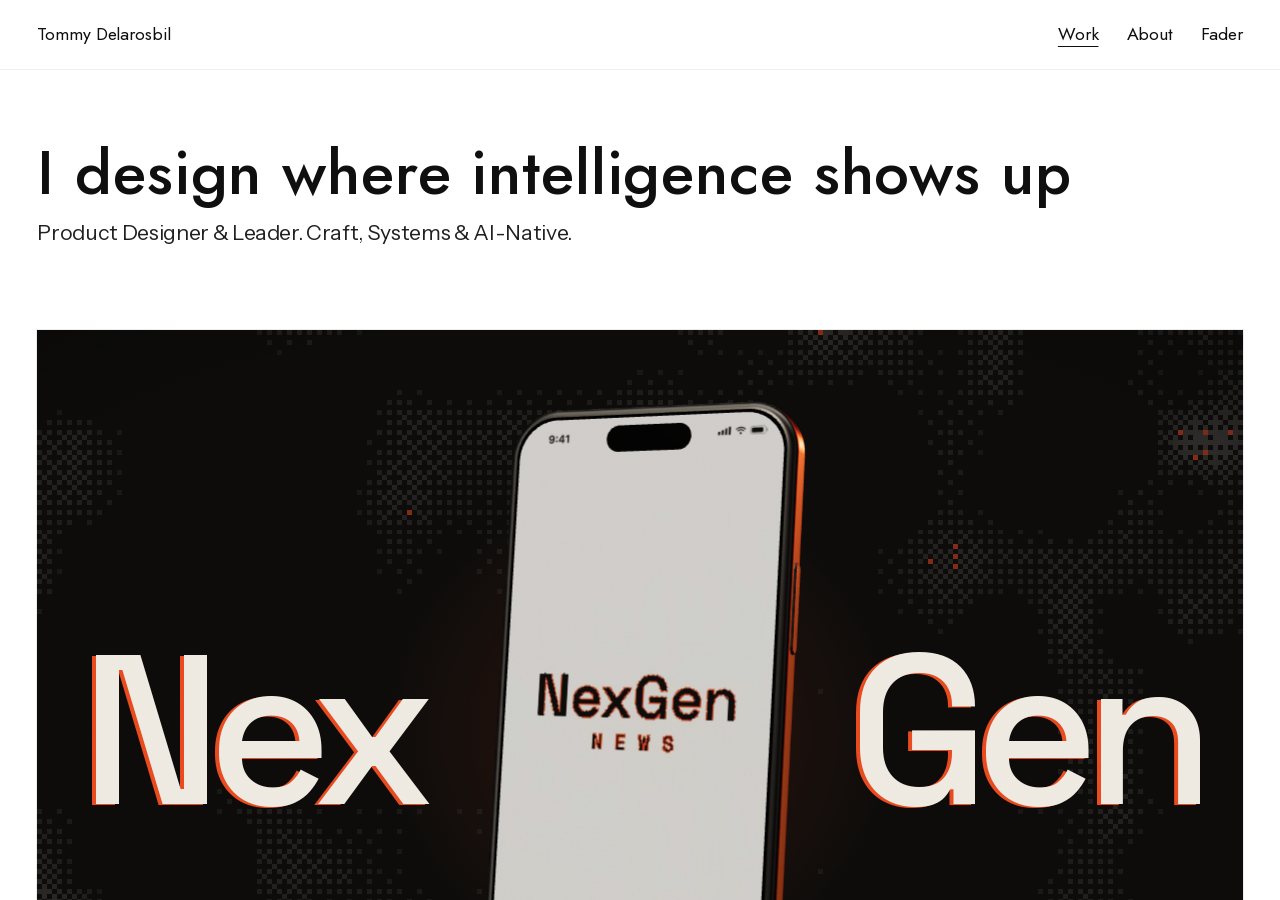
==== commit 87aab102: "Site from 789c0d1" ====
--- a/about/index.html
+++ b/about/index.html
@@ -1,4 +1,4 @@
-<!doctype html><html lang="en"><head><!-- Generated by tools/build_share.py --site from wireframe/index.html. Edit that, not this file. --><style>.devtog{display:none!important}</style><meta charset=utf8><meta name=viewport content="width=device-width,initial-scale=1,viewport-fit=cover"><meta http-equiv="Content-Security-Policy" content="default-src 'self'; script-src 'self' 'sha256-ToIv5PHWEL5a4hNY5SIEq8gmhEUEjWBAU2Ki3HqArsU='; style-src 'self' 'unsafe-inline'; img-src 'self' data: blob:; media-src 'self' blob:; font-src 'self' data:; connect-src 'self'; object-src 'none'; frame-src 'none'; base-uri 'self'; form-action 'self'; upgrade-insecure-requests"><meta name="referrer" content="strict-origin-when-cross-origin"><title>About · Tommy Delarosbil</title><meta name="description" content="Product designer for 15+ years across music, commerce, hospitality, insurance and education. Lately: AI-native products, design systems that AI can follow, and prototypes built in code. Based in the Toronto area. Husband and dad."><link rel="canonical" href="https://www.tommydelarosbil.com/about/"><meta name="author" content="Tommy Delarosbil"><meta name="robots" content="index,follow,max-image-preview:large,max-snippet:-1"><meta name="theme-color" content="#FFFFFF"><meta property="og:type" content="profile"><meta property="og:site_name" content="Tommy Delarosbil"><meta property="og:title" content="About · Tommy Delarosbil"><meta property="og:description" content="Product designer for 15+ years across music, commerce, hospitality, insurance and education. Lately: AI-native products, design systems that AI can follow, and prototypes built in code. Based in the Toronto area. Husband and dad."><meta property="og:url" content="https://www.tommydelarosbil.com/about/"><meta property="og:image" content="https://www.tommydelarosbil.com/img/share/home.jpg?v=d6049a"><meta property="og:image:type" content="image/jpeg"><meta property="og:image:width" content="1200"><meta property="og:image:height" content="630"><meta property="og:image:alt" content="Tommy Delarosbil: I design where intelligence shows up"><meta property="og:locale" content="en_CA"><meta name="twitter:card" content="summary_large_image"><meta name="twitter:title" content="About · Tommy Delarosbil"><meta name="twitter:description" content="Product designer for 15+ years across music, commerce, hospitality, insurance and education. Lately: AI-native products, design systems that AI can follow, and prototypes built in code. Based in the Toronto area. Husband and dad."><meta name="twitter:image" content="https://www.tommydelarosbil.com/img/share/home.jpg?v=d6049a"><meta name="twitter:image:alt" content="Tommy Delarosbil: I design where intelligence shows up"><link rel="alternate" type="text/markdown" href="/llms.txt" title="This site for AI assistants (Markdown)"><script type="application/ld+json">{"@context": "https://schema.org", "@graph": [{"@type": "Person", "@id": "https://www.tommydelarosbil.com/#person", "name": "Tommy Delarosbil", "url": "https://www.tommydelarosbil.com/", "image": "https://www.tommydelarosbil.com/img/profile-photo-2026.jpg", "jobTitle": "Product Designer", "description": "Product designer, 15+ years. AI agents people use, design systems AI can follow, prototypes in code. Case studies from Cedar, LANDR, Groupe Dynamite.", "email": "mailto:delarosbil.t@gmail.com", "homeLocation": {"@type": "Place", "name": "Toronto, Ontario, Canada"}, "knowsAbout": ["AI-native product design", "Agentic AI", "Design systems", "UX research", "Prototyping in code", "Product strategy", "Design leadership"], "sameAs": ["https://www.linkedin.com/in/tommydelarosbil/"]}, {"@type": "AboutPage", "@id": "https://www.tommydelarosbil.com/about/", "url": "https://www.tommydelarosbil.com/about/", "name": "About · Tommy Delarosbil", "mainEntity": {"@id": "https://www.tommydelarosbil.com/#person"}, "isPartOf": {"@type": "WebSite", "@id": "https://www.tommydelarosbil.com/#website"}}]}</script><style>.static{display:none}</style><noscript><style>.static{display:block;max-width:70ch;margin:40px auto;padding:0 16px;font:17px/1.6 sans-serif}</style></noscript><base href="/"><link rel=icon type="image/png" href="img/favicon.png"><link rel=apple-touch-icon href="img/apple-touch-icon.png"><style>:root{color-scheme:light;box-sizing:border-box;padding-top:env(safe-area-inset-top,0px);padding-bottom:env(safe-area-inset-bottom,0px)}html{scroll-padding-top:env(safe-area-inset-top,0px)}body{margin:0;padding:0;font:14px -apple-system,BlinkMacSystemFont,sans-serif;background:#fff;color:#000}img{max-width:100%}[hidden]:not([hidden=until-found i]){display:none!important}.micro{margin:4px 0 0;font-size:13px;line-height:1.4;color:var(--mute);max-width:62ch;flex-basis:100%}
+<!doctype html><html lang="en"><head><!-- Generated by tools/build_share.py --site from wireframe/index.html. Edit that, not this file. --><style>.devtog{display:none!important}</style><meta charset=utf8><meta name=viewport content="width=device-width,initial-scale=1,viewport-fit=cover"><meta http-equiv="Content-Security-Policy" content="default-src 'self'; script-src 'self' 'sha256-bsgmsIDNyc5qclcgAxcukIXXWdMrQ/fvwssvxVtzDDI='; style-src 'self' 'unsafe-inline'; img-src 'self' data: blob:; media-src 'self' blob:; font-src 'self' data:; connect-src 'self'; object-src 'none'; frame-src 'none'; base-uri 'self'; form-action 'self'; upgrade-insecure-requests"><meta name="referrer" content="strict-origin-when-cross-origin"><title>About · Tommy Delarosbil</title><meta name="description" content="Product designer for 15+ years across music, commerce, hospitality, insurance and education. Lately: AI-native products, design systems that AI can follow, and prototypes built in code. Based in the Toronto area. Husband and dad."><link rel="canonical" href="https://www.tommydelarosbil.com/about/"><meta name="author" content="Tommy Delarosbil"><meta name="robots" content="index,follow,max-image-preview:large,max-snippet:-1"><meta name="theme-color" content="#FFFFFF"><meta property="og:type" content="profile"><meta property="og:site_name" content="Tommy Delarosbil"><meta property="og:title" content="About · Tommy Delarosbil"><meta property="og:description" content="Product designer for 15+ years across music, commerce, hospitality, insurance and education. Lately: AI-native products, design systems that AI can follow, and prototypes built in code. Based in the Toronto area. Husband and dad."><meta property="og:url" content="https://www.tommydelarosbil.com/about/"><meta property="og:image" content="https://www.tommydelarosbil.com/img/share/home.jpg?v=d6049a"><meta property="og:image:type" content="image/jpeg"><meta property="og:image:width" content="1200"><meta property="og:image:height" content="630"><meta property="og:image:alt" content="Tommy Delarosbil: I design where intelligence shows up"><meta property="og:locale" content="en_CA"><meta name="twitter:card" content="summary_large_image"><meta name="twitter:title" content="About · Tommy Delarosbil"><meta name="twitter:description" content="Product designer for 15+ years across music, commerce, hospitality, insurance and education. Lately: AI-native products, design systems that AI can follow, and prototypes built in code. Based in the Toronto area. Husband and dad."><meta name="twitter:image" content="https://www.tommydelarosbil.com/img/share/home.jpg?v=d6049a"><meta name="twitter:image:alt" content="Tommy Delarosbil: I design where intelligence shows up"><link rel="alternate" type="text/markdown" href="/llms.txt" title="This site for AI assistants (Markdown)"><script type="application/ld+json">{"@context": "https://schema.org", "@graph": [{"@type": "Person", "@id": "https://www.tommydelarosbil.com/#person", "name": "Tommy Delarosbil", "url": "https://www.tommydelarosbil.com/", "image": "https://www.tommydelarosbil.com/img/profile-photo-2026.jpg", "jobTitle": "Product Designer", "description": "Product designer, 15+ years. AI agents people use, design systems AI can follow, prototypes in code. Case studies from Cedar, LANDR, Groupe Dynamite.", "email": "mailto:delarosbil.t@gmail.com", "homeLocation": {"@type": "Place", "name": "Toronto, Ontario, Canada"}, "knowsAbout": ["AI-native product design", "Agentic AI", "Design systems", "UX research", "Prototyping in code", "Product strategy", "Design leadership"], "sameAs": ["https://www.linkedin.com/in/tommydelarosbil/"]}, {"@type": "AboutPage", "@id": "https://www.tommydelarosbil.com/about/", "url": "https://www.tommydelarosbil.com/about/", "name": "About · Tommy Delarosbil", "mainEntity": {"@id": "https://www.tommydelarosbil.com/#person"}, "isPartOf": {"@type": "WebSite", "@id": "https://www.tommydelarosbil.com/#website"}}]}</script><style>.static{display:none}</style><noscript><style>.static{display:block;max-width:70ch;margin:40px auto;padding:0 16px;font:17px/1.6 sans-serif}</style></noscript><base href="/"><link rel=icon type="image/png" href="img/favicon.png"><link rel=apple-touch-icon href="img/apple-touch-icon.png"><style>:root{color-scheme:light;box-sizing:border-box;padding-top:env(safe-area-inset-top,0px);padding-bottom:env(safe-area-inset-bottom,0px)}html{scroll-padding-top:env(safe-area-inset-top,0px)}body{margin:0;padding:0;font:14px -apple-system,BlinkMacSystemFont,sans-serif;background:#fff;color:#000}img{max-width:100%}[hidden]:not([hidden=until-found i]){display:none!important}.micro{margin:4px 0 0;font-size:13px;line-height:1.4;color:var(--mute);max-width:62ch;flex-basis:100%}
 
 .cap h3{margin:0;font-size:19px;font-weight:500;line-height:1.22;letter-spacing:-.01em;text-wrap:balance}
 .cap .tx{font-size:15px;line-height:1.5}
@@ -469,6 +469,8 @@
 .fw[data-style=hanson] .beat.txt .cap{border-left:0;padding-left:0}
 .fw[data-style=hanson] .beat.lg .cap,.fw[data-style=hanson] .beat.txt .cap{max-width:44rem}
 .fw[data-style=hanson] .result{border-top:1px solid var(--line);margin-top:clamp(96px,12cqi,176px);padding-top:clamp(40px,5.5cqi,80px);gap:clamp(32px,4cqi,56px)}
+.fw[data-style=hanson] .after{border-top:1px solid var(--line);margin-top:clamp(80px,11cqi,160px);padding-top:clamp(40px,5.5cqi,80px)}
+.fw[data-style=hanson] .after .cap{display:grid;justify-items:start;max-width:44rem}
 .fw[data-style=hanson] .result>.mono{font:400 var(--t-label)/1.2 var(--sans);color:var(--mute)}
 .fw[data-style=hanson] .nums{grid-template-columns:repeat(auto-fit,minmax(180px,1fr));gap:32px}
 .fw[data-style=hanson] .num{display:flex;flex-direction:column;align-items:flex-start;gap:6px}
@@ -504,7 +506,7 @@
   .fw[data-style=hanson] .row:nth-child(3n+1) .vis{aspect-ratio:3/2}
   .fw[data-style=hanson] .hero{aspect-ratio:3/2}
   .fw[data-style=hanson] .beat .vis,.fw[data-style=hanson] .beat .vis.wide{aspect-ratio:3/2}
-  .fw[data-style=hanson] :is(.beat .cap,.anchor>.cap.play){margin-left:16.67%;max-width:44rem}
+  .fw[data-style=hanson] :is(.beat .cap,.anchor>.cap.play,.after .cap){margin-left:16.67%;max-width:44rem}
   .fw[data-style=hanson] .next{grid-template-columns:minmax(0,1fr) minmax(0,1fr);column-gap:clamp(24px,11.1cqi,160px)}
   .fw[data-style=hanson] .next .vis{grid-column:2;grid-row:1/4}
 }
@@ -1401,13 +1403,13 @@
 const PH = (k,w,s,r) => ({ph:w,k,s,r});
 /* Every word on the site comes from the vault via tools/build_wireframe.py: case text (Card, micro, beats, result…) from Work/*.md into COPY,
    everything else from Site Copy.md into SITE. Edit the notes, never these two blocks. */
-/*SITE:BEGIN*/const SITE={"landing":{"hero":"I design where intelligence shows up","sub":"Product Designer &amp; Leader. Craft, Systems &amp; AI-Native."},"nav":{"name":"Tommy Delarosbil","work":"Work","writing":"Writing","about":"About"},"case":{"view_case":"Short case study","long_case":"Long case study","play_title":"Want to try it live?","play_note":"The real prototype, in its own tab. Best on your phone, with one thumb.","play_prototype":"Try the prototype","back":"← Work","short":"Short","long":"Long","result":"Result","credits":"Credits","limits":"Limits","honest":"One honest line","next":"Next case","white_label_chip":"White-label","white_label_note":"White-label: this client's name and screens are changed to protect confidentiality. The decisions, research and outcomes are real."},"gate":{"locked_row":"White-label · opens with password","locked_frame":"What's the password?","locked_frame_sub":"","gate_note":"White-label: this client's name and screens are changed to protect confidentiality. The work is real.","password_label":"Password","password_placeholder":"Password from Tommy","open":"Open case","wrong_password":"Incorrect password.","no_password":"No password? Email delarosbil.t@gmail.com"},"writing":{"title":"Writing","intro":"Positions, taken in public. 2026 only.","posts":[["17 Sep 2026","AI changed what I need from a design system","Essay · systems"],["12 Sep 2026","The last symbol of humanity","Essay · craft"],["7 Sep 2026","Designing podcast discovery for listening, not reading","Build note · Lab candidate"],["30 Aug 2026","The first problem wasn't the real opportunity","Essay · method"]]},"about":{"lede":"I design where intelligence shows up: in the inbox, in the wait, in the decision.","bio":"Product designer for 15+ years across music, commerce, hospitality, insurance and education. Lately: AI-native products, design systems that AI can follow, and prototypes built in code. Based in the Toronto area. Husband and dad.","principles_title":"Principles","principles_tag":"","timeline_title":"Timeline","timeline_tag":"2015 → 2026","principles":["Don't make people work for the intelligence.","Show the work before the words.","The second test is where the design happens.","Every number says where it came from."],"timeline":[["2025–26","Compass Digital","Senior Product Designer · AI Insights &gt; CTO Office",["<span class=\"acc\">Best contribution and impact hidden for confidentiality.</span>","Found <b>~3M operator hours a year</b> to automate.","Built a GPT research workflow: <b>evidence that stays current.</b>"]],["2024–25","Cedar","Staff Product Designer · Agentic AI",["Put the AI agent in the inbox: <b>81% daily opens, 5% paid.</b>"]],["2022–24","Groupe Dynamite","Senior Product Designer · Commerce apps",["New checkout in four weeks, no testing. <b>On time.</b>","Two apps, no direction. <b>Left them one.</b>"]],["2021–22","Korbit","Lead Product Designer · AI EdTech",["AI feedback in a Python IDE, <b>before ChatGPT.</b>"]],["2019–21","LANDR","Senior Product Designer · Music tech",["Turned a two-minute wait into <b>+79% songs mastered, $493K a year.</b>","First test failed at 20%. One more week: <b>80%.</b>","<b>$2M+ a year</b> across experiments."]],["2019–21","NumériQ / Québecor","Lead UX &amp; UI · Media",["Led 5 designers. <b>Design moved into the sprints.</b>"]],["2018–19","Intact","Lead UX Strategist · Insurance",["Led 6 designers. <b>Design thinking into problem framing.</b>"]],["2017–18","Aeroplan","Senior Product Designer · Loyalty",["One initiative: <b>$310K+ a year.</b>"]],["2017","A sausage shop","Side project",["Turned one table 45°: <b>beer sales +15%.</b>"]],["2015–17","Scolab","Senior Product Designer · EdTech",["A math textbook, <b>rebuilt for iPad.</b>"]]]},"footer":{"email":"delarosbil.t@gmail.com","copy":"Copy","linkedin":"LinkedIn ↗","copyright":"© 2026 Tommy Delarosbil"},"seo":{"title":"Tommy Delarosbil · Product Designer for AI-native products","description":"Product designer, 15+ years. AI agents people use, design systems AI can follow, prototypes in code. Case studies from Cedar, LANDR, Groupe Dynamite.","job_title":"Product Designer","location":"Toronto, Ontario, Canada","expertise":"AI-native product design, Agentic AI, Design systems, UX research, Prototyping in code, Product strategy, Design leadership","linkedin_url":"https://www.linkedin.com/in/tommydelarosbil/"}};/*SITE:END*/
-/*COPY:BEGIN*/const COPY={"nexgen":{"title":"Intelligence that searches for you","org":"NexGen News","year":"2026","role":"AI-Native Design · 10 hours","type":"Exploration","ev":"Not yet shipped","micro":"News makes you start over on every visit: one story, dozens of headlines. In about ten hours, solo, I built the research engine first, then designed around one question instead of a feed: news that remembers what you're trying to understand and shows only what changed. A working prototype.","beats":[{"only":"short","eb":"Approach","h":"I wasn't looking for more news. I was looking for understanding.","t":"<p>So I built the intelligence before the interface, and spent ten hours on why it should exist.</p>"},{"only":"short","eb":"The problem","h":"One story, dozens of headlines.","t":"<p>And every visit, you start over.</p>","v":{"phones":["nx/news-broadcaster.png","nx/news-micro.png","nx/news-network.png","nx/news-social.png","nx/news-photo.png"],"pile":1,"below":1}},{"only":"short","eb":"The bet","h":"Follow the question.","t":"<p>Don't give people more news. Help them uncover the story.</p>","v":{"phones":["nx/ask.png"]}},{"only":"short","eb":"Thinking","h":"The search is interactive.","t":"<p>Watch the agent work. Tap a cluster to see what it's reading.</p>","v":{"phones":["nx/thinking.png"]}},{"only":"short","eb":"Under the hood","h":"A real engine, not a mockup.","t":"<p>Real sources, every quote checked, memory kept in an Obsidian vault.</p>","v":{"img":"nx/vault-graph.png","contain":1,"compact":"nx/vault-graph-compact.png"}},{"only":"short","eb":"While it reads","h":"The wait is the welcome.","t":"<p>No spinner. Explore what others already uncovered.</p>","v":{"phones":["nx/reads.png"]}},{"only":"short","eb":"First update","h":"Your first files.","t":"<p>Each file is one development, with its sources, its dates, and how far the evidence goes.</p>","v":{"phones":["nx/files.png"]}},{"only":"short","eb":"Home","h":"Home is your question.","t":"<p>No feed. One question, and what changed since you left.</p>","v":{"phones":["nx/home.png"]}},{"only":"short","eb":"What changed","h":"Only what's new.","t":"<p>Mark what you already knew. It remembers, and never repeats it.</p>","v":{"phones":["nx/remembers.png"]}},{"only":"short","eb":"Next","h":"One question. Less noise. More understanding.","t":"<p>Next: live inquiries, tested with real people. I'd measure one thing: connections they say they would have missed.</p>"},{"only":"long","eb":"Origin","h":"I wasn't looking for more news. I was looking for understanding.","t":"<p>For a year I searched for a better AI-native workflow. Then a friend introduced me to one person's method, and it changed my craft. The answer already existed. I had no way to find it.</p><p><b>You don't know what you don't know.</b></p>"},{"only":"long","eb":"Strategy","h":"The brief as a start.","t":"<ul><li><b>Trust in news is lost. </b>So make evidence inspectable. Every claim links to dated sources. Repeated reporting never counts as corroboration. Nothing is sponsored.</li><li><b>News landscape is fragmented. </b>So one question, not many topics. You follow one inquiry. The agent connects scattered sources into one picture, and stops when nothing changed.</li><li><b>Wants signal. </b>So reasoning, not popularity. Discovery comes from how other people connected the dots, not from what holds attention.</li></ul>"},{"only":"long","eb":"Method","h":"Build the intelligence before the interface.","t":"<ul><li><b>Socratic, not surveyed.</b> I challenged my own hypothesis and strategy with AI. Interviews were deferred: a 10-hour trade-off.</li><li><b>Useful engine before beautiful.</b> A working research engine came first. On my own year-long question, it found angles I'd missed.</li><li><b>Smallest input, most value.</b> One inquiry that keeps evolving replaces endless new searches and repeated exposure.</li><li><b>AI for speed, me for taste.</b> Logic first, then my design system and references carried it to high fidelity.</li></ul>"},{"only":"long","eb":"Trade-offs","h":"Ten hours, spent on why it should exist.","t":"<ul><li><b>Polished the first visit.</b> The returning-user home can wait.</li><li><b>Built the engine.</b> User interviews come next.</li><li><b>Daily updates, built but off.</b> The demo proves first value.</li><li><b>Connectors, later.</b> X &amp; YouTube blocks automated access.</li></ul><p><b>One question. Less noise. More understanding.</b></p>"},{"only":"long","eb":"The problem","h":"One story, dozens of headlines.","t":"<p>News moves on and you start over. Every visit, you rebuild what you knew and guess what's genuinely new.</p><p>One story in five framings overloads attention, and the conflicting takes create dissonance. People resolve it by tuning out, or by keeping the version that already agrees with them.</p>","v":{"phones":["nx/news-broadcaster.png","nx/news-micro.png","nx/news-network.png","nx/news-social.png","nx/news-photo.png"],"pile":1,"below":1}},{"only":"long","eb":"Trust","h":"People trust AI news even less.","t":"<p>37% trust news most of the time. 20% trust news from AI chatbots. The brief asks AI to repair a trust problem. People trust AI news even less. <i>(Reuters Institute, Digital News Report 2026)</i></p>"},{"only":"long","eb":"The bet","h":"Follow the question.","t":"<p>Don't give people more news. Help them uncover the story. Say what you're trying to understand. NexGen News cuts through the noise and connects millions of dots into a meta perspective made for you.</p><p>Saying a question is faster than typing it, so voice comes first. Typing is the fallback. Every update answers: what's new, why it matters to you, what you're missing, and the evidence.</p>","v":{"phones":["nx/ask.mp4"]}},{"only":"long","eb":"Thinking","h":"The search is interactive.","t":"<p>Sources gather as a living field of dots while your inquiry progresses. Tap a cluster to see what the agent is looking at as it scans the web.</p>","v":{"phones":["nx/thinking.png"]}},{"only":"long","eb":"Under the hood","h":"A real engine, not a mockup.","t":"<p>Each inquiry fetches real public sources, checks every quote against the original text, and writes what it learns into an Obsidian vault. The next visit starts from that memory.</p><p>No guesswork. Designing on top of a working engine grounds every UX and product decision in what the system can actually do. The graph is the real vault after four inquiries: 180 notes, 243 links.</p>","v":{"img":"nx/vault-graph.png","contain":1,"compact":"nx/vault-graph-compact.png"}},{"only":"long","eb":"While it reads","h":"The wait is the welcome.","t":"<p>The inquiry is real and takes several minutes. Instead of a spinner, you browse closely related files other people have already compiled. It's also a good moment to show, step by step, how the app works.</p>","v":{"phones":["nx/reads.png"]}},{"only":"long","eb":"Inquiry ready","h":"It lands. You choose when.","t":"<p>Community files show how others connected the dots around closely related questions, and may already deepen your understanding. Open your first inquiry when you're done exploring. Community files always wait at the end of your own.</p>","v":{"phones":["nx/inquiry-ready.png"]}},{"only":"long","eb":"First update","h":"Your first files.","t":"<p>Each file is one development, with its sources, its dates, and how far the evidence goes.</p>","v":{"phones":["nx/files.png"]}},{"only":"long","eb":"Home","h":"Home is your question.","t":"<p>No feed. Your question, your last update, and one button to check what changed.</p><p>I reached the 10-hour limit here. I focused on onboarding and a preview of the next visit, so the screens from this point are unpolished. I'd replace the \"Check what changed\" button with a different interaction pattern.</p>","v":{"phones":["nx/home.png"]}},{"only":"long","eb":"What changed","h":"Only what's new.","t":"<p>Each story says how far its evidence goes. Mark something you already knew and it won't come back as news.</p><p>The vision: the engine searches for new reporting on your inquiry once a day, in the background, so something new arrives without effort. A native notification says when it's ready.</p>","v":{"phones":["nx/changed.png"],"addon":"nx/feedback.mp4"}},{"only":"long","eb":"Memory","h":"It remembers what you told it.","t":"<p>Your marks shape the next update, so nothing repeats. Each visit brings a fresh perspective on what you want to understand.</p>","v":{"phones":["nx/remembers.png"]}},{"only":"long","eb":"Next","h":"Help people uncover the story.","t":"<p>Next, turn on the inquiry engine so searches run in real time. Then test it with real people. Or keep iterating until every tester loves it and asks for more.</p><p><b>How I'd measure it.</b> The test that counts: does it surface a consequential connection you would have missed, with evidence you can inspect? Then run two bets side by side, a reliably fresh briefing or a surprising perspective, to see which people value. Measure feeling caught up and return visits, never minutes in the app.</p>"}],"result":[{"n":"10 h","l":"From brief to working proof of concept","e":""},{"n":"180","l":"Notes in the engine's memory after four inquiries","e":""},{"n":"Soon","l":"User interviews","e":""}],"credits":"Solo: working research engine, product, interface, motion.","limits":"Not shipped. No user interviews yet. The returning-user experience is unpolished. X &amp; YouTube block automated access.","honest":"I hit the 10-hour limit at Home. I traded the return visit for a first impression, on purpose."},"system-first":{"title":"Designing the system before the product","org":"Enterprise platform","year":"2026","role":"Senior Product Designer · 8 hours","type":"Shipped","ev":"Qualitative","teaser":"AI sped up the team's output, and its drift. A token and rule system made consistency keep up with a two-week cadence.","micro":"AI let a team ship every week, and every experience invented its own look. In 8 hours I built a code-first foundation (tokens, rules enforced by linting and agent guidance, a live tuning panel) and proved it on live work. The team adopted it, and leadership asked how it could scale across 1,000+ products.","beats":[{"only":"short","eb":"Problem","h":"AI sped up output, and drift.","t":"<p>Our innovation team in the CTO's office shipped prototypes, proofs of concept and real features every two weeks, without dedicated developers. The faster we built, the more each experience invented its own look.</p>"},{"only":"short","eb":"Foundation","h":"Consistency that keeps up.","t":"<p>With Design Engineering, I built a code-first foundation in two weeks: a small set of semantic tokens (ink, paper, accent), rules and reusable parts, designed for AI-assisted work from day one. The goal wasn't to slow the team down. It was to make consistency compatible with the speed.</p>","v":{"img":"img/cases/system-first/tokens.webp","contain":1,"compact":"img/cases/system-first/tokens-m.webp"}},{"only":"short","eb":"Rules","h":"Make the rules executable.","t":"<p>If a rule only lives in chat, the next AI session can make up a new one. So: three rooms (Stage, Tokens, System), a strict naming language, a Leva panel where one fader moves every token, live contrast checks, and linting as spellcheck for the visual system.</p>","v":{"img":"img/cases/system-first/control.webp","contain":1,"compact":"img/cases/system-first/control-m.webp"}},{"only":"short","eb":"Proof","h":"Proven on our own work.","t":"<p>The Agent Card first, then two prototypes and a presentation deck, refined through repeated use. Then a Claude Code presentation skill and agent that generated CTO-facing work from the system itself.</p>","v":{"img":"img/cases/system-first/card.webp","contain":1,"compact":"img/cases/system-first/card-m.webp"}},{"only":"short","eb":"Scale","h":"1,000+ products is a different problem.","t":"<p>I took it to the VP of Design, who brought it to the CTO. The question changed from \"does our team need this?\" to \"how could this scale across the company?\" The plan: share one language, ship versioned artifacts, enforce it with linting and agent guidance, and migrate through adoption, not rewrites.</p>"},{"only":"long","eb":"Role","h":"Making the future tangible.","t":"<p>My team, in the CTO's office of a global foodservice company, was there to inspire senior leadership about how technology would be experienced in the future. We played at the edge of what technology could do, while everybody else delivered the more classic experiences. I went further with technologies just arriving, like ambient AI that does more of the work, with operators becoming governors of it. We didn't want to be seen as a research or ideation team. We made things tangible, and helped other teams see problems and opportunities they couldn't ignore.</p>"},{"only":"long","eb":"Mandate","h":"Two parts.","t":"<p>My role was to clarify how people would interact with these emerging technologies. It started with two parts: an interaction pattern library for the age of AI, and the foundation of a complete design system. This case is the second.</p>"},{"only":"long","eb":"Problem","h":"AI accelerated output. It also accelerated drift.","t":"<p>Every two weeks, our team shipped prototypes, proofs of concept and real features without dedicated developers. Speed was the model. But the faster we built, the more each experience could invent its own visual language.</p>"},{"only":"long","eb":"Goal","h":"Make the future feel real, without slowing down.","t":"<p>Two goals: give our work a recognizable product language, and keep our two-week delivery cadence. The goal wasn't to slow the team down to get consistency. It was to make consistency compatible with the speed.</p>"},{"only":"long","eb":"Establish","h":"A first shared foundation.","t":"<ul><li>Aligned with Design Engineering on a code-first approach</li><li>Built the first tokens, rules and reusable foundations</li><li>Matched the emerging visual language of the company's technology brand</li><li>Designed it for AI-assisted work from the start</li></ul>"},{"only":"long","eb":"Tokens","h":"Constraint, not options.","t":"<p>Everything starts from a small set of tokens: colour, type, spacing, radius and motion. The point is constraint: new work uses the existing language instead of inventing conventions or random values. Semantic names give the values meaning (ink, paper, accent, not a hex value or \"that grey\"). Change the source once, and everything connected to it follows. It also gives humans and AI the same vocabulary, so the system stays predictable as more work gets generated.</p>","v":{"img":"img/cases/system-first/tokens.webp","contain":1,"compact":"img/cases/system-first/tokens-m.webp"}},{"only":"long","eb":"Control","h":"Move a fader, watch everything move.","t":"<p>I wanted real-time control, and to see things change on screen as I moved values. Leva gave me a control panel I could customize. Move the fader for H1 size and every H1 follows. Instead of asking an AI to make the H1 10% larger, I move a control and see the change across Tokens and Stage at once.</p>","v":{"img":"img/cases/system-first/control.webp","contain":1,"compact":"img/cases/system-first/control-m.webp"}},{"only":"long","eb":"Rules","h":"Three rooms, five kinds, one language.","t":"<p>I built the system around three rooms. Stage is where I test real screens. Tokens is where I tune the system. System holds the rules that keep both consistent. Five kinds of things (primitive, semantic, catalog, example, recipe) let the system tell a colour value from its meaning and from an example using it. Changes cascade through semantic names: change the ink primitive once, and everything using text-ink or bg-ink follows. A strict naming language stops humans and AI from inventing conventions. Linting is spellcheck for the visual system: a random grey or arbitrary spacing gets flagged. Accessibility is in the same loop: change a colour, and the contrast checks update on the spot. I wasn't documenting rules and hoping people followed them. I was making the rules executable.</p>","v":{"img":"img/cases/system-first/rules.webp","contain":1,"compact":"img/cases/system-first/rules-m.webp"}},{"only":"long","eb":"Proof","h":"Refined through the work we had to ship.","t":"<p>I tested the first expression on the Agent Card, then applied it to two prototypes and a presentation deck. Our own team became the proving ground, and the foundation got better with every use. I wasn't designing the system in isolation; I was refining it through the work we already had to ship.</p>","v":{"img":"img/cases/system-first/card.webp","contain":1,"compact":"img/cases/system-first/card-m.webp"}},{"only":"long","eb":"Codify","h":"Rules humans and AI can follow.","t":"<ul><li>Codified tokens, semantic rules, accessibility and reusable patterns</li><li>Embedded the rules into linting and agent-readable guidance</li><li>Created a Claude Code presentation skill and agent</li><li>Used the system itself to generate CTO-facing work</li></ul>"},{"only":"long","eb":"New problem","h":"1,000+ products.","t":"<p>Different stacks, different brands, different platforms, different levels of design maturity. The goal evolved from \"keep our team coherent\" to \"create a product language other teams could adopt without having to become us.\" And scaling didn't mean rewriting 1,000 products.</p>"},{"only":"long","eb":"Expand","h":"From our team to the company.","t":"<p>I connected with teams building their own siloed design systems, and positioned the foundation as a shared language for the company's technology. I presented it to the VP of Design, who brought the direction to the CTO. Leadership's question changed from \"does our team need this?\" to \"how could this scale across the company?\"</p>"},{"only":"long","eb":"Plan","h":"Different products, one family.","t":"<p>With another design-system designer working on a different product, I started aligning on a shared foundation:</p><ul><li><b>Share the language:</b> tokens, semantics, accessibility, conventions</li><li><b>Make it consumable:</b> versioned artifacts across web, native and Figma</li><li><b>Make consistency enforceable:</b> linting, continuous integration, AI-agent guidance</li><li><b>Migrate through adoption, not rewrites:</b> start with new work, remap legacy products over time</li><li><b>Build with leadership:</b> the CTO as sponsor, and a steering committee, because this would take years</li></ul>","v":{"img":"img/cases/system-first/plan.webp","contain":1,"compact":"img/cases/system-first/plan-m.webp"}},{"only":"long","eb":"Impact","h":"From moving faster to a strategy for scale.","t":"<p>Researchers, strategists and designers could focus on their own work instead of polishing presentation UI again and again. Visual polish went from days to hours. Instead of disconnected experiments, the work had a recognizable language leadership could read as one evolving experience. And leadership backed exploring how far the foundation could go. My role ended in a restructuring before we could test enterprise distribution and adoption, so I don't have an adoption metric, and I'm not going to manufacture one.</p>"},{"only":"long","eb":"Looking back","h":"The hard part isn't designing the button.","t":"<p>It's designing the system before the button: one that can survive different products, stacks, teams, and now AI agents making interfaces.</p>"}],"result":[{"n":"Team-wide","l":"Adoption","e":"4-man special squad"},{"n":"8 hrs","l":"To the first foundation","e":"Fact"},{"n":"Days → hours","l":"Visual polish","e":"Confirmed"}],"credits":"Tokens, rules, components, tooling, the presentation skill and agent. With Design Engineering; the CTO made the scaling call.","limits":"White-labelled due to confidentiality. My role ended due to restructuring before company-wide enterprise alignment could begin.","honest":"I don't have a company-wide adoption metric, and I'm not going to manufacture one."},"cedar":{"title":"The agent lives in your inbox","org":"Cedar","year":"2024–25","role":"Staff Product Designer · 6 weeks","type":"Shipped","ev":"Measured","micro":"People job hunting while working full time don't have room for another app. With the CEO and CTO, I put the AI agent in their inbox, gave it a voice with strict rules, and kept a small web app for what email can't do. 81% daily open rate, 5% paid conversion.","beats":[{"eb":"Inbox","h":"No app to remember.","t":"<p>Busy people job hunting while working full time already open their email every day. So the agent lives there, in Gmail and other clients, with no complex app or login to build. A small web app handles what email can't: browsing recommendations, preferences, the profile.</p>","v":{"phones":["img/cases/cedar/s-inbox.webp"]}},{"eb":"Voice","h":"A personality, not a template.","t":"<p>For the agent to feel like a real person, it needed rules, and it only emails when there's clear value. A few of them:</p><ul><li>One clear CTA, like \"Explore Today's Job Matches\".</li><li>About three sentences, friendly and personal: \"Hey, just wanted to give you a heads up—I found a few roles that might be right up your alley.\"</li><li>Credible when it matters: \"I looked through 238,875 relevant jobs in my database.\"</li><li>When there are no jobs, it reassures without a CTA.</li></ul>","v":{"phones":["img/cases/cedar/s-email.webp"]}},{"eb":"Feedback","h":"Real feedback steered the MVP.","t":"<p>We clustered and counted what people told us. Daily emails felt too frequent (3×). Matches ignored hard filters like country and must-have skills (4×). Swiping felt \"perhaps too fast to make a good judgement\" (2×). The rapid wireframe and flow iterations helped the CEO and CTO firm up the vision quickly.</p>","v":{"img":"img/cases/cedar/feedback.webp","contain":1,"compact":"img/cases/cedar/feedback-m.webp"}},{"eb":"Craft","h":"The application package.","t":"<p>Company background attached, all possible application answers drafted by the agent, and average time to submit: 4 mins. The agent's voice and the product's value on one phone screen.</p>","v":{"phones":["img/cases/cedar/s-package.webp"]}},{"eb":"Foundation","h":"Also mine.","t":"<p>The logo, mascot, palette and type; a component library built with Tailwind; mobile-first emails and a responsive web app. 70+ wireframes and mockups, 30+ flows in 80 hours.</p>","v":{"img":"img/cases/cedar/foundation.webp","contain":1,"compact":"img/cases/cedar/foundation-m.webp"},"extra":[{"img":"img/cases/cedar/system.webp","contain":1,"compact":"img/cases/cedar/system-m.webp"},{"img":"img/cases/cedar/spec.webp","contain":1,"compact":"img/cases/cedar/spec-m.webp"},{"img":"img/cases/cedar/onboarding.webp","contain":1,"compact":"img/cases/cedar/onboarding-m.webp"},{"img":"img/cases/cedar/landing.mp4","contain":1,"compact":"img/cases/cedar/landing-m.mp4"},{"img":"img/cases/cedar/companies.webp","contain":1,"compact":"img/cases/cedar/companies-m.webp"}]}],"result":[{"n":"5%","l":"Paid conversion","e":"Measured"},{"n":"81%","l":"Daily email open rate","e":"Measured"},{"n":"35%","l":"Recommendations accepted","e":"Measured"}],"credits":"Product, brand, UI, agent voice, design system. With the CEO, CTO, and the engineers.","limits":"The initial design decisions are no longer part of Cedar’s significantly evolved experience, but they helped answer key questions early on.","honest":"Working with conversational AI at the time meant constantly refining and adjusting the instructions."},"beyond-chat":{"title":"We stopped making chat the destination","org":"Enterprise platform","year":"2025–26","role":"Senior Product Designer","type":"Shipped","ev":"Measured","teaser":"Live chat testing showed operators liked the intelligence, not the chat. The team deprecated chat and brought intelligence into the work instead.","micro":"Operators had the intelligence, but reaching it was difficult, and chat looked like the fix. I tested the live chat and its alternatives, then brought the evidence to Product, Data Science, AI and Engineering. The team retired chat and put intelligence beside the decision instead.","beats":[{"only":"short","eb":"Problem","h":"The intelligence was there. Getting to it was hard.","t":"<p>Operators had data across reporting and operational tools, but an answer took work: find the information, interpret it, decide what mattered, figure out what to do. Chat looked like the obvious fix. What if they could just ask?</p>","v":{"img":"img/cases/beyond-chat/chat.webp","contain":1,"desktop":1,"compact":"img/cases/beyond-chat/chat-m.webp"}},{"only":"short","eb":"Research","h":"Chat added friction before it added value.","t":"<p>I tested the live chat as a hypothesis, not a default. People didn't know what it was for, prompting was work, and one weak answer dropped trust fast. Operators wanted useful intelligence. That didn't mean they wanted to chat with their data.</p>","v":{"img":"img/cases/beyond-chat/findings.webp","contain":1,"compact":"img/cases/beyond-chat/findings-m.webp"}},{"only":"short","eb":"Explore","h":"If not chat, how should intelligence show up?","t":"<p>I tested sacrificial concepts: evidence without a prescription, compact vs. detailed, generative UI from recommended questions, inline recommendations. Intelligence worked better when it fit the decision: the key insight first, details on demand, right next to the choice.</p>","v":{"pair":[{"img":"img/cases/beyond-chat/nonprescriptive.webp","contain":1,"compact":"img/cases/beyond-chat/nonprescriptive-m.webp","lbl":"Non-prescriptive insights"},{"img":"img/cases/beyond-chat/inline.webp","contain":1,"compact":"img/cases/beyond-chat/inline-m.webp","lbl":"Inline recommendation"}],"lbl1":"Non-prescriptive insights"},"extra":[{"img":"img/cases/beyond-chat/density.webp","contain":1,"compact":"img/cases/beyond-chat/density-m.webp"}]},{"only":"short","eb":"Alignment","h":"We stopped making chat the destination.","t":"<p>I brought the evidence to Product, Data Science, AI and Engineering instead of a recommendation. We separated the intelligence from the interface: the technical work wasn't the failure, chat was making its value harder to reach. The team decided to deprecate chat.</p>","v":{"img":"img/cases/beyond-chat/workshop.webp","contain":1,"compact":"img/cases/beyond-chat/workshop-m.webp"}},{"only":"short","eb":"Context","h":"The AI had data. The operator knew why.","t":"<p>Better interaction design couldn't fix information the system didn't have. So I initiated a pilot with two general managers to capture what only operators know, plus an email agent that asks one small question at a time, so the system does the remembering.</p>","v":{"img":"img/cases/beyond-chat/constraints.webp","contain":1,"compact":"img/cases/beyond-chat/constraints-m.webp"}},{"only":"long","eb":"Role","h":"Nine months, seven research initiatives.","t":"<p>I joined to lead design for AI insights and reporting in an enterprise hospitality platform. In my first three months, I ran seven research initiatives while shipping in parallel, under 40 hours of research in total thanks to an AI-accelerated workflow. I designed and tested AI insights, diagnoses, recommendations and forecasting. The research moved us from open-ended chat to contextual intelligence, and uncovered a deeper problem: how do you keep an operator's context alive?</p>"},{"only":"long","eb":"Goal","h":"Make operational intelligence easier to use.","t":"<p>At the start, the problem looked like an interaction problem. We had intelligence and data, but operators needed an easier way to get value from them. Turning data into an answer took four steps: find the right information, interpret what it meant, decide what mattered, figure out what to do next. The initial hypothesis: what if operators could just ask? Instead of digging through data, they'd ask for what they needed. That's what made chat feel like the obvious place to start.</p>","v":{"img":"img/cases/beyond-chat/chat.webp","contain":1,"desktop":1,"compact":"img/cases/beyond-chat/chat-m.webp"}},{"only":"long","eb":"Research","h":"Testing what was live.","t":"<p>Chat felt like the obvious place to start for an AI product, but I didn't want us to treat that as a given. I tested what was live, as a hypothesis. I watched what people did before helping them: whether they noticed chat, what they thought it could do, what they tried to ask, and what happened when the answer didn't quite match what they expected.</p>","v":{"img":"img/cases/beyond-chat/chat-open.webp","contain":1,"compact":"img/cases/beyond-chat/chat-open-m.webp"}},{"only":"long","eb":"Insight","h":"Chat added friction before it added value.","t":"<p>The intelligence could be valuable. The interaction wasn't. Before getting any value, people had to understand what chat could do, decide what to ask, phrase it correctly, judge the answer, and sometimes try again. Chat also created very broad expectations; when the system didn't have enough context to answer well, trust dropped fast. Operators wanted useful intelligence. That didn't mean they wanted to chat with their data.</p>","v":{"img":"img/cases/beyond-chat/findings.webp","contain":1,"compact":"img/cases/beyond-chat/findings-m.webp"}},{"only":"long","eb":"Explore","h":"Sacrificial concepts.","t":"<p>So I stopped treating chat as the thing to improve, and started testing different ways intelligence could show up. I wasn't looking for the prettiest format. I wanted to know what helped someone notice something, understand it, trust it, and decide what to do next.</p><ul><li><b>Non-prescriptive insights.</b> Operators knew things about their business that we didn't. Sometimes showing the evidence and letting them connect it built more confidence than telling them what to do.</li><li><b>Content density.</b> More explanation wasn't automatically more useful. Lead with the important thing, then let people go deeper when they want the reasoning.</li><li><b>Generative UI.</b> Instead of asking for the perfect prompt, the interface progressively helps people shape what they want to understand. No empty box to start from.</li><li><b>Inline recommendation.</b> Maybe intelligence didn't need a destination at all. If we know what someone is doing, the relevant insight can appear right there, with a lightweight way to see why it matters.</li></ul>","v":{"img":"img/cases/beyond-chat/nonprescriptive.webp","contain":1,"compact":"img/cases/beyond-chat/nonprescriptive-m.webp"},"extra":[{"img":"img/cases/beyond-chat/density.webp","contain":1,"compact":"img/cases/beyond-chat/density-m.webp"},{"img":"img/cases/beyond-chat/genui.mp4","contain":1,"compact":"img/cases/beyond-chat/genui-m.mp4"},{"img":"img/cases/beyond-chat/inline.webp","contain":1,"compact":"img/cases/beyond-chat/inline-m.webp"}]},{"only":"long","eb":"Insight","h":"Intelligence worked better when it fit the decision.","t":"<p>More guidance wasn't automatically better. Operators brought knowledge the system didn't have, so giving them the evidence and room for their own judgment often beat prescribing an answer. Intelligence was easier to understand next to the decision it related to. This was also our first signal that context was going to be a much bigger part of the problem than the interface.</p>","v":{"img":"img/cases/beyond-chat/fit.webp","contain":1,"compact":"img/cases/beyond-chat/fit-m.webp"}},{"only":"long","eb":"Memory","h":"Research that doesn't disappear.","t":"<p>By then we had a lot of research, and I didn't want it to vanish into individual studies and decks. I structured what we knew so each new product question started from it: evidence separated from assumptions, confidence tracked as evidence built up, and operator knowledge made reusable across product decisions.</p>"},{"only":"long","eb":"Alignment","h":"Bringing the evidence into the room.","t":"<p>I had enough evidence that I didn't think another round of chat was the right move. But it couldn't just be my conclusion. I ran a short working session with Product, Data Science, AI and Engineering: what we'd tested, the assumptions behind it, then the actual evidence. I wanted the team reacting to what operators showed us, not to my recommendation. The key was separating the intelligence from the interface: the technical work wasn't the failure; chat was making its value harder to reach and trust.</p>","v":{"img":"img/cases/beyond-chat/workshop.webp","contain":1,"compact":"img/cases/beyond-chat/workshop-m.webp"}},{"only":"long","eb":"Turning point","h":"We stopped making chat the destination.","t":"<p>By the end, it wasn't my argument that chat was wrong. We shared an understanding that the intelligence was the opportunity, and that it needed better places to show up. The question changed from \"How do we make chat better?\" to \"Where is intelligence actually useful?\" Specific intelligence instead of open-ended questions. Insights in the context of the decision. Less work to reach something useful. Designed around operators' real workflows, not the AI interface. The team decided to deprecate chat.</p>"},{"only":"long","eb":"Bigger problem","h":"The AI had data. The operator knew why.","t":"<p>We had reduced the interaction friction, but useful intelligence still depended on having the right information. Every location had realities the system couldn't see: building constraints, local patterns, traffic, service dependencies. There were two constraints. The intelligence could only work with the data it could reach. And even with the right data, every location had context the system couldn't see. Better interaction design couldn't solve information the system simply didn't have.</p>","v":{"img":"img/cases/beyond-chat/constraints.webp","contain":1,"compact":"img/cases/beyond-chat/constraints-m.webp"}},{"only":"long","eb":"Two constraints","h":"Unlock one, capture the other.","t":"<p>Data access was a partnership problem. I worked with the data platform team to identify what the intelligence needed, surface gaps, and adjust priorities to make that data available. Context was different: you can't add a database and expect local realities to appear. So the product question became: how do we capture what operators know with as little effort as possible, and keep it useful over time?</p>"},{"only":"long","eb":"Pilot","h":"Ask once.","t":"<p>I wasn't trying to prove a large system yet. I wanted to test one premise: does adding what only the operator knows materially change what the intelligence understands? The plan: partner with two general managers, capture their foundational context, combine it with system data, and see whether the resulting intelligence revealed something useful.</p>"},{"only":"long","eb":"Pilot","h":"Keep context alive without creating another job.","t":"<p>If the first part worked, an email agent would occasionally ask one small, personalized question when something needed clarifying or updating. The operator contributes a little; the system does the remembering. The principle was to ask as little as possible. Over time, that context could become infrastructure for intelligence across products.</p>"},{"only":"long","eb":"Impact","h":"We learned twice as fast, and learned we were building the wrong thing.","t":"<p>Work that would have taken me 80+ hours took about 40 with an AI-augmented research workflow. What we learned about operators became reusable instead of staying inside individual studies. And the work exposed a larger product opportunity around context, one I had started piloting with general managers before my role ended. We started by asking how people should interact with AI, and ended up asking what AI needed to understand about people and their operation.</p>"},{"only":"long","eb":"Looking back","h":"Don't make operators work for the intelligence.","t":"<p>We started with a chatbot because conversation seemed like a natural interface for AI. But operators already had a job to do. Every prompt, retry, explanation or piece of context we asked for was more work. The better direction was almost the reverse: understand enough about the operation that the intelligence could do more of that work itself. Make the intelligence work around the operation.</p>"}],"result":[{"n":"~50%","l":"Less research time","e":"Estimated"},{"n":"1","l":"Interaction pattern retired","e":"Chat deprecated"},{"n":"1","l":"Contextual intelligence pilot","e":"Not executed"}],"credits":"Research, interaction model, prototypes. Alignment with Product, Data Science, AI, Engineering and the data platform team.","limits":"White-labelled. My role ended before the context pilot finished.","honest":"Don't make operators work for the intelligence."},"mastering-revisions":{"title":"From 20% task success to 80%","org":"LANDR","year":"2021","role":"Senior Product Designer · ~3 weeks","type":"Shipped","ev":"Measured","micro":"Pros churned because LANDR's mastering gave them almost no control. After seven interviews with churned Pros, I designed a separate revision tool that asks plain questions, instead of complicating Mastering with technical jargon. One failed test and one extra week later: 80% task success and $147K in incremental revenue.","beats":[{"only":"short","eb":"Problem","h":"Pros were leaving.","t":"<p>For producers who know what they want, LANDR's one-click mastering felt too basic. After a few disappointing masters, many considered other tools. Churn and weak conversion to paid plans followed.</p>","v":{"img":"img/cases/landr/journey-pro.webp","contain":1,"desktop":1,"compact":"img/cases/landr/journey-pro-m.webp"}},{"only":"short","eb":"Research","h":"Seven people who left, one answer.","t":"<p>A churn survey, then seven interviews with Pros who had churned. All seven wanted a full plugin's power with much easier usability. Five had loudness problems, five had clipping, four wanted finer EQ.</p>","v":{"img":"img/cases/landr/interviews.webp","contain":1,"compact":"img/cases/landr/interviews-m.webp"}},{"only":"short","eb":"The no","h":"Protect the flagship.","t":"<p>Stakeholders wanted an extended version of Mastering. The PM and I said no: new users and Aspiring Musicians loved its simplicity. Revisions became a separate Pro feature, linked to the original master.</p>"},{"only":"short","eb":"The test","h":"The first test failed at 20%.","t":"<p>Technical copy, confusing concepts, no audio while revising. Leadership wanted to launch anyway. I asked for one more week. Version two asked plain questions with opinionated answers and let people listen while revising: 80% task success on the same panel.</p>","v":{"img":"img/cases/landr/test.webp","contain":1,"compact":"img/cases/landr/test-m.webp"}},{"only":"short","eb":"Paywall","h":"Ask after they decide.","t":"<p>The subscription message leaned toward a dark pattern. I moved the upgrade prompt to after \"Revise master\", once people had invested, and got an A/B test planned before I left.</p>","v":{"img":"img/cases/landr/paywall.webp","contain":1,"compact":"img/cases/landr/paywall-m.webp"}},{"only":"long","eb":"Context","h":"The lowest point on the journey.","t":"<p>On the Mastering Pro journey, the lowest point came after the master: a Pro, consistently disappointed by the result, wanting more control. The original product felt too basic for people who know what they want. After repeated disappointments, many considered switching to other mastering tools.</p>","v":{"img":"img/cases/landr/journey-pro.webp","contain":1,"desktop":1,"compact":"img/cases/landr/journey-pro-m.webp"}},{"only":"long","eb":"Stakes","h":"Churn with a price tag.","t":"<p>Pros generated millions a year, and this pain point drove churn worth hundreds of thousands in lost revenue. With thousands of potential Pros converting to paid plans each month, weak conversion missed hundreds of thousands more. The goals: more plan upgrades, less Pro churn, better engagement and satisfaction.</p>"},{"only":"long","eb":"Research","h":"Listening to the people who left.","t":"<p>A churn survey to Pro subscribers confirmed most of them were Pros, and that they wanted more from a mastering tool. Then I interviewed seven who had churned, combining the Five Whys for root causes, motivational interviewing for goals, and Jobs-to-be-Done for the outcomes they needed.</p>","v":{"img":"img/cases/landr/interviews.webp","contain":1,"compact":"img/cases/landr/interviews-m.webp"}},{"only":"long","eb":"Strategy","h":"A bar to clear.","t":"<p>Granular control over things like EQ and sound types, in an interface that stays intuitive, fast, accessible and easy to navigate. Prototype and test until success passes 75%. My hypothesis: Pros know mastering well enough to adjust a track that's already mastered.</p>"},{"only":"long","eb":"The no","h":"Protecting the flagship.","t":"<p>Key stakeholders suggested an extended version of the Mastering product. The PM and I rejected it. The original was so successful it had made LANDR a flagship, and we didn't want to disrupt it for new users or Aspiring Musicians, who valued its simplicity. We built a separate Pro feature, still linked to the original.</p>"},{"only":"long","eb":"Building","h":"With a mastering engineer in the room.","t":"<p>A professional mastering tool is technically complex. Luckily, the PO was a seasoned mastering engineer. Through several ideation and wireframing sessions, we balanced technical needs with usability, and built the first prototype.</p>"},{"only":"long","eb":"The test","h":"It failed.","t":"<p>Five tests on the same panel of users, to avoid delays. Task success: 20%. People were confused by some concepts and struggled to choose settings, which went against my hypothesis. The copy was too vague. And they wanted real-time audio while revising, which the servers couldn't do.</p>","v":{"img":"img/cases/landr/test.webp","contain":1,"compact":"img/cases/landr/test-m.webp"}},{"only":"long","eb":"One more week","h":"Arguing against launch.","t":"<p>Leadership wanted to ship after the first round, despite the results. I advised against it: frustration for Pros, damage to LANDR's reputation, and little chance of meeting our goals. Improvements were cheap. I convinced them to extend testing by a week, and they agreed.</p>"},{"only":"long","eb":"Version two","h":"Plain questions, opinionated answers.","t":"<p>An introduction to reduce confusion. The ability to listen to the master while revising, so people judge by ear instead of by memory. And questions with clear answers: \"How is the loudness? Too quiet / Good / Too loud.\" \"The lows are: Good / Boomy / Thin.\" Familiar language, plus tooltips for the theory Pros sometimes lacked. People chose with more confidence and less hesitation. 80% task success.</p>","v":{"img":"img/cases/landr/v2.webp","contain":1,"compact":"img/cases/landr/v2-m.webp"}},{"only":"long","eb":"Paywall","h":"Where the paywall goes.","t":"<p>Non-subscribers saw a message saying a plan was required. I asked the design team for a less intrusive pattern, since it leaned toward forcing people to subscribe before trying the feature; the team decided it wasn't a priority. So I worked with product to show the upgrade prompt only after people click \"Revise master\", once they've invested. Before I left, it was on the roadmap, with an A/B test planned against a hidden paywall. Close to finishing, people want to finish.</p>","v":{"img":"img/cases/landr/paywall.webp","contain":1,"compact":"img/cases/landr/paywall-m.webp"}},{"only":"long","eb":"Outcome","h":"Did it work?","t":"<p>80% task success, $147K in incremental revenue, 9% more plan upgrades, 5% less churn, and 11% of Pro mastered tracks revised at least once. Feedback after launch confirmed Pros were eager for a feature like this, and that it played a key role in their decision to stay with LANDR or subscribe.</p>"},{"only":"long","eb":"Looking back","h":"Watch what people do.","t":"<p>Interviews told me Pros knew mastering. The test showed what they actually did. Observation after interviews is how you validate an insight: what people say isn't always how they behave. One note: the live panel was changed after I left, without my knowledge. What's shown here is my version.</p>"}],"result":[{"n":"80%","l":"Task success (from 20%)","e":"Measured"},{"n":"$147K","l":"Incremental revenue","e":"Measured"},{"n":"9%","l":"More plan upgrades","e":"Measured"},{"n":"5%","l":"Less churn","e":"Measured"}],"credits":"Research, interaction, UI, copy. With the PM, a PO who was a mastering engineer, engineering and the design team.","limits":"Real-time revision audio was impossible on the servers. The live UI was changed after I left; the v2 shown here is my design.","honest":"Observation beat interviews: what people said wasn't always what they did."},"waitzine":{"title":"The wait became the product","org":"LANDR","year":"2020","role":"Senior Product Designer · ~2 weeks","type":"Shipped","ev":"Measured","micro":"51% of new users left before hearing their first master. Making mastering faster would take months for under 5%, so I redesigned the wait instead: a progress bar built for perception, and a magazine to learn in the meantime. +79% songs mastered and $493K in incremental revenue.","beats":[{"only":"short","eb":"Problem","h":"51% left before hearing their preview.","t":"<p>Half of new users abandoned mastering during the Master Preview, the moment that turns a visitor into a paid customer: 71% of people who hear the preview go on to master a track.</p>","v":{"img":"img/cases/landr/leak.webp","contain":1,"compact":"img/cases/landr/leak-m.webp"}},{"only":"short","eb":"Why","h":"The wait felt broken.","t":"<p>The preview took about two minutes. Hotjar showed people leaving to do something else. In seven tests with new users, four found the wait frustrating and three thought it had frozen.</p>"},{"only":"short","eb":"Constraint","h":"Speed wasn't an option.","t":"<p>Engineering estimated months of work to make the preview less than 5% faster. Not worth it. So we redesigned the wait instead.</p>"},{"only":"short","eb":"Progress","h":"A bar built for perception.","t":"<p>A five-stage breakdown replaced the spinner. Developers thought a simulated bar was impossible after earlier failed attempts. I found a way, and argued that perception mattered more than real-time accuracy. I estimated the average duration, sped up the bar for faster processes, and displayed a <i>finalizing details</i> message when they took longer.</p>","v":{"img":"img/cases/landr/progress.webp","contain":1,"compact":"img/cases/landr/progress-m.webp"}},{"only":"short","eb":"Waitzine","h":"A magazine for the wait.","t":"<p>Fresh production tips and other LANDR products, in a carousel that opens on its own. Leadership was reluctant until I drew a parallel with a dentist’s waiting room and demonstrated the potential revenue increase. The chance to cross-sell at a peak moment sealed it.</p>","v":{"img":"img/cases/landr/waitzine.webp","contain":1,"compact":"img/cases/landr/waitzine-m.webp"}},{"only":"short","eb":"After launch","h":"An off switch.","t":"<p>Many engaged users master several tracks in a row, and they hated the auto-trigger. We added a way to turn it off. The prototype testing we skipped under leadership pressure would have caught it earlier, but we still caught it.</p>","v":{"img":"img/cases/landr/autotrigger.webp","contain":1,"compact":"img/cases/landr/autotrigger-m.webp"}},{"only":"long","eb":"Context","h":"Mastering paid the bills.","t":"<p>LANDR is a one-stop platform for music production, and Mastering was its flagship. I worked across the whole Mastering journey, from the first upload to becoming a subscriber, and mapped it with the team: Sound DNA, the Waitzine, Revisions, pricing-page optimization, Synopsis. The Waitzine came first, at the point where the journey leaked most.</p>","v":{"img":"img/cases/landr/journey-wait.webp","contain":1,"desktop":1,"compact":"img/cases/landr/journey-wait-m.webp"}},{"only":"long","eb":"People","h":"Two people, one product.","t":"<p><b>The Pro:</b> a seasoned producer or mix engineer who works on music regularly and finds scattered production tools frustrating. Knows mastering well, and overestimates their expertise.</p><p><b>The Aspiring Musician:</b> just starting out, learning as they go, looking for a platform that simplifies mastering and helps them progress.</p><p>Every decision had to work for both.</p>"},{"only":"long","eb":"The leak","h":"A 51% hole in the happy path.","t":"<p>A new user picks a track, the Master Preview starts, the preview is ready, they create the master, they pay. 51% of users abandoned before the preview. With Mastering generating millions a year, that drop had cost millions in missed opportunities.</p>","v":{"img":"img/cases/landr/leak.webp","contain":1,"compact":"img/cases/landr/leak-m.webp"}},{"only":"long","eb":"Why","h":"The data, the engineers, and Hotjar.","t":"<p>I went to the data, engineering and product teams, and asked for Hotjar. The engineer said the preview took about two minutes on average, and the data analyst later confirmed it. Hotjar showed many users leaving the platform before the preview, seemingly to do something else. The stakes were clear: 71% of people who hear the preview in the consideration phase go on to master at least one track.</p>"},{"only":"long","eb":"Tests","h":"Seven people, watched while they waited.","t":"<p>I ran seven tests with new users from both personas, combining a cognitive walkthrough with performance testing. I watched task success, confidence, distractions during the wait, and how long the wait felt. Four of seven found it frustrating. Three thought the process had frozen. My hypothesis: some forgot to come back after something else pulled them away.</p>"},{"only":"long","eb":"The fix we didn't build","h":"Months for under 5%.","t":"<p>The obvious answer was a faster preview. I explored it with engineering; they estimated months of work to cut the time by less than 5%. We dropped it. The strategy became two things: progress feedback people could trust, and something worth looking at while they wait.</p>"},{"only":"long","eb":"Selling it","h":"The dentist's waiting room.","t":"<p>Leadership was reluctant to put content in front of people mid-task. Data and research got me a hearing. The CEO warmed to the idea when I compared it to a dentist's waiting room, where people pass the time with a magazine or their phone. What sealed it was the chance to cross-sell during a peak usage moment.</p>"},{"only":"long","eb":"Progress","h":"Progress you can believe.","t":"<p>The spinner became a five-stage breakdown of the preview. It no longer looks frozen, and the bar reflects how long the process really takes. Developers resisted: earlier attempts had failed, and they thought it was impossible. I found a way to simulate the progress with high fidelity, and argued that user perception mattered more than real-time accuracy. They followed. People feel in control when they see progress, even simulated progress, and a smooth bar is easier to read than a spinning wheel.</p>","v":{"img":"img/cases/landr/progress.webp","contain":1,"compact":"img/cases/landr/progress-m.webp"}},{"only":"long","eb":"Alternatives","h":"Three ideas we didn't ship as-is.","t":"<p>Updating the progress panel alone fixed the feedback but didn't hold attention, so its improvements went into the final design. Full-screen feedback grabbed attention, but it would have bored people during the wait. And with the brand team and design-system leads, we chose a white top section over dark mode, so the progress would stand out.</p>"},{"only":"long","eb":"Content","h":"Content is a product too.","t":"<p>With marketing, I balanced usability and content. At first we removed the buttons that led people away, to avoid more drop-off. Stale content would also weaken the Waitzine, so I ran workshops to push for monthly updates. It wasn't a marketing priority until they saw the impact a month later. Since then, CTAs have come back on every slide. I believe they hurt Mastering revenue, and I'd want Marketing, Finance and Product to compare overall revenue with Mastering revenue.</p>","v":{"img":"img/cases/landr/content.webp","contain":1,"compact":"img/cases/landr/content-m.webp"}},{"only":"long","eb":"Outcome","h":"Did it work?","t":"<p>Songs mastered rose 79%, incremental revenue reached $493K, and cross-product adoption rose 6%. Showing other products mid-task was a risk we took with marketing and leadership: we wanted to avoid any drop-off, but supporting other products during LANDR's scaling period mattered. The result was positive.</p>"},{"only":"long","eb":"Looking back","h":"Trust is a design tool.","t":"<p>We skipped prototype testing under leadership pressure. After launch, Pros cared less about the tips. Aspiring Musicians were the biggest winners, with many new users becoming engaged. Many users hated the auto-trigger because they master several tracks in a row, so we added a way to turn it off. What I took from it: building trust takes diplomacy, strategy and consistent execution, and in a leadership-driven room, data is what moves decisions.</p>"}],"result":[{"n":"+79%","l":"Songs mastered","e":"Measured"},{"n":"$493K","l":"Incremental revenue","e":"Measured"},{"n":"+6%","l":"Cross-product adoption","e":"Measured"}],"credits":"Research, concept, interaction, UI, specs. With analytics, engineering, product, marketing, brand and leadership.","limits":"Prototype testing was skipped under leadership pressure. Marketing owned the content, later added counterintuitive CTAs to every slide. Noticed the change after I left.","honest":"I'd have fought harder to test before launch. The off switch fixed something testing would have caught."},"payment-gateway":{"title":"A new checkout in four weeks, without testing","org":"Groupe Dynamite","year":"2024","role":"Senior Product Designer · 4 weeks","type":"Shipped","ev":"Qualitative","micro":"A new payment API in four weeks, no time for user testing, and most leaders expected failure. I refined the design daily with the PM and developers, iterated every screen inside its user flow, and split the release in two to protect conversion. Handed off on time, across two brands.","beats":[{"only":"short","eb":"Context","h":"Four weeks, a new payment API, no time to test.","t":"<p>The CTO gave my product team an urgent project: refactor the payment gateway of both native apps, Dynamite and Garage, around a new third-party API. Four weeks to prepare development, no time for user testing, and most leaders expected it to fail.</p>","v":{"img":"img/cases/payment-gateway/flow.webp","contain":1,"compact":"img/cases/payment-gateway/flow-m.webp"}},{"only":"short","eb":"Decide daily","h":"Without testing, every detail was argued.","t":"<p>I asked for daily refinements with the PM and developers, trading usability against back-end limits screen by screen. Baymard research, usability heuristics and the web team's experience stood in for the tests we couldn't run.</p>"},{"only":"short","eb":"Two days in","h":"Past work wasn't going to carry us.","t":"<p>I started from mid-fidelity wireframes and stakeholder feedback gathered a year earlier. Two days in, it was clear we wouldn't make it. I went straight to high fidelity and put the screens inside the user flows so everyone could follow to protect the date.</p>","v":{"img":"img/cases/payment-gateway/flows.webp","contain":1,"compact":"img/cases/payment-gateway/flows-m.webp"}},{"only":"short","eb":"Release","h":"Two releases instead of one.","t":"<p>Release 1 integrated the API without hurting usability or conversion. The trade-off was an inconsistent visual language across the flow. Release 2 filled the gaps. Side-by-side rows of the current app, Release 1 and Release 2 let non-product stakeholders see progress instead of remembering it.</p>","v":{"img":"img/cases/payment-gateway/release.webp","contain":1,"compact":"img/cases/payment-gateway/release-m.webp"},"extra":[{"img":"img/cases/payment-gateway/release2.webp","contain":1,"compact":"img/cases/payment-gateway/release2-m.webp"}]},{"only":"short","eb":"Specs","h":"One gateway, two brands.","t":"<p>Proactive work helped facilitate visual design. A master button, a master product card, one type system per brand, every state specced for developers. They became the first official tokens and components of the apps' design library.</p>","v":{"img":"img/cases/payment-gateway/card.webp","contain":1,"compact":"img/cases/payment-gateway/card-m.webp"}},{"only":"long","eb":"Before the gateway","h":"Two apps, no product team.","t":"<p>I was hired to lead the complete redesign of Groupe Dynamite's two native apps. Groupe Dynamite is a Canadian fashion retailer with over 300 stores and two brands, Garage and Dynamite. I did it alone, and the redesign quickly showed problems bigger than the screens: no clear leader at first, siloed teams, no product development process, and a split between short-term conversion and long-term loyalty. App design was treated as surface work.</p>"},{"only":"long","eb":"Groundwork","h":"A year of work nobody asked for.","t":"<p>With no product team, I did the groundwork myself. I benchmarked About You, Zara, Adidas, Mango and Ssense, audited the apps against Baymard research and usability heuristics, and ran user interviews. I drew more than 300 exploratory wireframes and wrote 40+ design tactics grounded in behavioural science. I presented the work more than 40 times and tracked every piece of feedback in a table I revisited at each iteration. The new Home and universal UI landed with the CEO, who is notoriously hard to impress.</p>","v":{"img":"img/cases/payment-gateway/groundwork.webp","contain":1,"compact":"img/cases/payment-gateway/groundwork-m.webp"}},{"only":"long","eb":"Trust","h":"Slowing down first.","t":"<p>It's tempting to rush design work. I chose alignment meetings, transparent communication and strategy first, and trust became the key result. Stakeholders started to see how design decisions tied to business goals. That trust is what the next project ran on.</p>"},{"only":"long","eb":"The ask","h":"\"Most leaders expected failure.\"","t":"<p>Then the CTO assigned an urgent project to my product team: a complete refactor of the payment gateway, because of a new third-party API integration. We had four weeks to prepare development. A back-end-heavy, high-risk change, with no time for user testing. Most leaders expected failure. I embraced the challenge.</p>","v":{"img":"img/cases/payment-gateway/flow.webp","contain":1,"compact":"img/cases/payment-gateway/flow-m.webp"}},{"only":"long","eb":"Goals","h":"Five goals, one deadline.","t":"<ul><li>Seamlessly adapt the experience to the new API</li><li>Maintain or improve the conversion rate</li><li>Align the experience with the latest brand guidelines</li><li>Deliver the essentials on time, with fast-follow releases for refinements</li><li>Integrate the new loyalty program</li></ul><p>This project wasn't driven by a product or user problem. Through ongoing collaboration, we found the issues the API integration caused, and I kept usability a priority until the PM, the developers, key stakeholders and I reached consensus.</p>"},{"only":"long","eb":"Method","h":"Daily refinements instead of tests.","t":"<p>I advised the team to hold daily refinements to align on the trade-offs between usability and back-end constraints. Without user testing, every detail had to be discussed to avoid breaking the experience and causing a conversion disaster. The strategy was simple: think like the consumer, apply usability heuristics, lean on past research and the Baymard Institute, fix known UX issues, and use the web team's expertise.</p>"},{"only":"long","eb":"Starting point","h":"Mid-fidelity, on purpose.","t":"<p>A year earlier, low-fidelity wireframes had confused stakeholders, so I started at mid fidelity. I drew two checkout shells: one with a sticky total that shows the points you'll earn, one that makes the order easy to double-check. Address and shipping got clear states, with a green check when information is saved. The Order Placed screen got three options. That screen is the peak of the experience, and the right moment to celebrate rewards or ask for something back.</p>","v":{"img":"img/cases/payment-gateway/start.webp","contain":1,"compact":"img/cases/payment-gateway/start-m.webp"}},{"only":"long","eb":"Scope","h":"What we said no to.","t":"<p>I brought ideas worth stealing: Save for later from Lululemon and Amazon, swipe to remove, and my own sketch of a \"$15 away from free shipping\" bar. After talking it through with the PM and developers, we agreed it would exceed the project's scope.</p>"},{"only":"long","eb":"Two days in","h":"Even mid-fidelity was too slow.","t":"<p>Leaning on past work was a good strategy, but two days in, it was clear we wouldn't make it. High-fidelity wireframes became essential. Reviews went faster, confusion dropped, and developers juggling constant context switches could work straight from them.</p>"},{"only":"long","eb":"Flows","h":"Screens inside the flows.","t":"<p>One technique I love is putting the wireframes or mockups inside the user flows. Collaborators can follow along, take ownership and bring their best ideas. Stakeholders got a quick recap of what had changed since their last look, so alignment stayed fast and linear and we could move on to the next task.</p>","v":{"img":"img/cases/payment-gateway/flows.webp","contain":1,"compact":"img/cases/payment-gateway/flows-m.webp"}},{"only":"long","eb":"Constraint","h":"The bottom sheet we couldn't change.","t":"<p>The API's payment bottom sheet came almost as-is out of the box, and it sat at the centre of the refactor. We tried redesigning it, but we had to keep changes minimal to meet the deadline. Developer spikes kept reopening the payment step, which took several rounds of design over two weeks.</p>","v":{"img":"img/cases/payment-gateway/sheet.webp","contain":1,"compact":"img/cases/payment-gateway/sheet-m.webp"}},{"only":"long","eb":"Coverage","h":"Every use case.","t":"<p>We covered returning users with past orders, error handling, and every payment path: Visa, PayPal, Apple Pay, Klarna, gift cards, loyalty points and their combinations. We also covered address validation, billing addresses and the shopping bag.</p>"},{"only":"long","eb":"Hand-off","h":"Specs became the system.","t":"<p>Every screen was aligned with the brand teams and specced to the pixel, with auto-layout throughout: spacing, both brands' type systems, a master button, a master product card with eleven parts. The Business Analyst used my documentation to fill Jira. Those tokens and components became the foundation of the design library for every app refactor that followed.</p>","v":{"img":"img/cases/payment-gateway/spacing.webp","contain":1,"compact":"img/cases/payment-gateway/spacing-m.webp"},"extra":[{"img":"img/cases/payment-gateway/card.webp","contain":1,"compact":"img/cases/payment-gateway/card-m.webp"}]},{"only":"long","eb":"Release","h":"Current app, Release 1, Release 2.","t":"<p>To minimise risk, we committed to two releases. The first integrated the API without compromising usability or conversion; the second finished the experience. Non-product stakeholders could compare rows of the current app and both releases side by side, so tracking progress wasn't a memory exercise. Every use-case decision went back to the VP of Product and the apps' business owners.</p>","v":{"img":"img/cases/payment-gateway/release.webp","contain":1,"compact":"img/cases/payment-gateway/release-m.webp"},"extra":[{"img":"img/cases/payment-gateway/release2.webp","contain":1,"compact":"img/cases/payment-gateway/release2-m.webp"}]},{"only":"long","eb":"Looking back","h":"Alignment did what testing couldn't.","t":"<p>Over 100 wireframes, 80+ mockups and 25+ user flows were refined, reviewed and handed off in four weeks. The year before made that pace possible: the alignment, the feedback tables, the trust. Leadership isn't about authority. It's influence, earned through consistent, transparent communication. What I still don't know is whether conversion moved. We set out not to break it, and nothing I have says we did.</p>"}],"result":[{"n":"4 wks","l":"To handoff","e":"Fact"},{"n":"100+","l":"Wireframes, then 80+ mockups and 25+ flows","e":"Fact"},{"n":"On time","l":"Delivery","e":"Qualitative"}],"credits":"Flows, UI, specs, design library. With the CTO, PM, Business Analyst and developers; decisions reviewed with the VP of Product and business owners.","limits":"No user testing. No conversion data recorded after launch. I left before seeing the impact.","honest":"The goal was to maintain or improve conversion, and I have no data either way, so the claim is that we didn't break it."},"beer-table":{"title":"The table at 45 degrees","org":"William J. Walter","year":"2017","role":"Independent consultant · 3 hours","type":"Field Observation","ev":"Psychology","micro":"A Quebec City sausage shop wanted to sell more beer. Sitting by the door for two hours, I saw people walk straight to the counter and notice the beer only after paying. I turned one table 45 degrees and moved beer around the space. Beer sales rose 15%.","beats":[{"only":"short","eb":"Observe","h":"Two hours by the door.","t":"<p>The shop's beer sales were struggling, and the beer fridge was stuck in the worst spot. Before proposing anything, I sat by the entrance for two hours and watched the path people took.</p>","v":{"img":"img/beer-1.jpg","contain":1}},{"only":"short","eb":"Friction","h":"Beer, seen too late.","t":"<p>People walked a straight corridor to the counter, picked sausages they knew nothing about, and only noticed the beer on the way out. Nobody goes back for beer after paying.</p>","v":{"img":"img/beer-2.jpg","contain":1}},{"only":"short","eb":"Change","h":"Turn the table 45 degrees.","t":"<p>The fridge couldn't move, so the path had to. A table turned 45 degrees, beer at the entrance and beside matching sausages, and a clerk suggesting pairings.</p>","v":{"img":"img/beer-3.jpg","contain":1}},{"only":"short","eb":"Effect","h":"Beer as the guide.","t":"<p>People paused, scanned the shop and chose a beer first. Knowing which beer they like made the unfamiliar sausage an easier choice. Left the owner a one-page strategy to organize around.</p>","v":{"img":"img/beer-4.jpg","contain":1}},{"only":"long","eb":"Belief","h":"UX is mostly psychology.","t":"<p>To influence what people do, look at what they do in context, and find out why, first. It's surprising how fast assumptions that seemed logical fall flat after a simple test. William J. Walter, a sausage shop in Quebec City, was struggling with beer sales. The beer fridge was in the worst possible spot, and it had to stay there.</p>"},{"only":"long","eb":"Observe","h":"Two hours by the door.","t":"<p>I sat on the right side of the entrance for two hours. I wanted to see the path customers took first. It was simple: they came in, bought sausages, paid and left. Almost everyone did the same thing.</p>","v":{"img":"img/beer-1.jpg","contain":1}},{"only":"long","eb":"Behaviour","h":"Regulars who acted like strangers.","t":"<p>Most people acted like first-time customers, even the ones who weren't. As they came in, they seemed lost. They headed straight to the counter, but it felt forced, like they were being pushed there against their will.</p>","v":{"img":"img/beer-2.jpg","contain":1}},{"only":"long","eb":"Friction","h":"Three moments that cost a sale.","t":"<p>First, the walk to the counter felt forced. Second, at the counter, people struggled to choose: they knew nothing about sausages. Third, on the way out, they noticed the beer fridge for the first time, or remembered it too late. They'd missed it, and they weren't coming back in after paying. They'd rather stop at the convenience store, even though it's more trouble.</p>"},{"only":"long","eb":"Asset","h":"What the owners actually knew.","t":"<p>The owners' most valuable knowledge was which beer goes with which sausage. It was the experience they wanted to offer, not just another shop selling sausages. So far, all they did with that knowledge was keep a beer fridge. So I asked: why not bring the beer and the sausages together, and let beer lead the way?</p>"},{"only":"long","eb":"Change","h":"One table, a few bottles, one sentence.","t":"<p>I suggested turning the table 45 degrees, putting beer bottles and packs at the entrance, and placing bottles beside the sausages in the counter. I asked the clerk to suggest pairings.</p>","v":{"img":"img/beer-3.jpg","contain":1}},{"only":"long","eb":"Effect","h":"From friction to \"aha\".","t":"<p>The change showed right at the door. The angled table broke the corridor and worked like a stop sign: people paused, scanned the whole shop, and felt invited instead of pushed. At the counter, beer beside the sausages gave them a clear choice: they didn't know sausages, but they knew what beer they like. And on the way to the cashier, the beer was still in sight. Some reached for the fridge before paying, and left with both.</p>","v":{"img":"img/beer-4.jpg","contain":1}},{"only":"long","eb":"Value","h":"$150 for a 15% lift.","t":"<p>The owner later told me beer sales grew by up to 15% after these small changes. I charged $150 for the analysis and the recommendations. Whether it's an app, a website or a store, people are looking for something. If the path to it is confusing or frustrating, they don't buy and they don't come back.</p>"},{"only":"long","eb":"Looking back","h":"Beer as the guide.","t":"<p>In the end, customers saw the beer as their guide to the sausages, not just another thing to buy. We didn't add anything new. We changed where things sat and how the path felt, because we knew what people did and, mostly, why.</p>"}],"result":[{"n":"+15%","l":"Beer sales","e":""},{"n":"$150","l":"Fee for the analysis","e":""}],"credits":"Observation, analysis, layout recommendation. The clerk ran the pairing suggestions.","limits":"A 15% increase in beer sales was reported in the first month after the changes, with no subsequent updates.","honest":"The fridge couldn't move, so the path had to."}};/*COPY:END*/
+/*SITE:BEGIN*/const SITE={"landing":{"hero":"I design where intelligence shows up","sub":"Product Designer &amp; Leader. Craft, Systems &amp; AI-Native."},"nav":{"name":"Tommy Delarosbil","work":"Work","writing":"Writing","about":"About","fader":"Fader"},"case":{"view_case":"Short case study","long_case":"Long case study","play_title":"Want to try it live?","play_note":"The real prototype, in its own tab. Best on your phone, with one thumb.","play_prototype":"Try the prototype","product":"Use this product","back":"← Work","short":"Short","long":"Long","result":"Result","credits":"Credits","limits":"Limits","honest":"One honest line","next":"Next case","white_label_chip":"White-label","white_label_note":"White-label: this client's name and screens are changed to protect confidentiality. The decisions, research and outcomes are real."},"gate":{"locked_row":"White-label · opens with password","locked_frame":"What's the password?","locked_frame_sub":"","gate_note":"White-label: this client's name and screens are changed to protect confidentiality. The work is real.","password_label":"Password","password_placeholder":"Password from Tommy","open":"Open case","wrong_password":"Incorrect password.","no_password":"No password? Email delarosbil.t@gmail.com"},"writing":{"title":"Writing","intro":"Positions, taken in public. 2026 only.","posts":[["17 Sep 2026","AI changed what I need from a design system","Essay · systems"],["12 Sep 2026","The last symbol of humanity","Essay · craft"],["7 Sep 2026","Designing podcast discovery for listening, not reading","Build note · Lab candidate"],["30 Aug 2026","The first problem wasn't the real opportunity","Essay · method"]]},"about":{"lede":"I design where intelligence shows up: in the inbox, in the wait, in the decision.","bio":"Product designer for 15+ years across music, commerce, hospitality, insurance and education. Lately: AI-native products, design systems that AI can follow, and prototypes built in code. Based in the Toronto area. Husband and dad.","principles_title":"Principles","principles_tag":"","timeline_title":"Timeline","timeline_tag":"2015 → 2026","principles":["Don't make people work for the intelligence.","Show the work before the words.","The second test is where the design happens.","Every number says where it came from."],"timeline":[["2025–26","Compass Digital","Senior Product Designer · AI Insights &gt; CTO Office",["<span class=\"acc\">Best contribution and impact hidden for confidentiality.</span>","Found <b>~3M operator hours a year</b> to automate.","Built a GPT research workflow: <b>evidence that stays current.</b>"]],["2024–25","Cedar","Staff Product Designer · Agentic AI",["Put the AI agent in the inbox: <b>81% daily opens, 5% paid.</b>"]],["2022–24","Groupe Dynamite","Senior Product Designer · Commerce apps",["New checkout in four weeks, no testing. <b>On time.</b>","Two apps, no direction. <b>Left them one.</b>"]],["2021–22","Korbit","Lead Product Designer · AI EdTech",["AI feedback in a Python IDE, <b>before ChatGPT.</b>"]],["2019–21","LANDR","Senior Product Designer · Music tech",["Turned a two-minute wait into <b>+79% songs mastered, $493K a year.</b>","First test failed at 20%. One more week: <b>80%.</b>","<b>$2M+ a year</b> across experiments."]],["2019–21","NumériQ / Québecor","Lead UX &amp; UI · Media",["Led 5 designers. <b>Design moved into the sprints.</b>"]],["2018–19","Intact","Lead UX Strategist · Insurance",["Led 6 designers. <b>Design thinking into problem framing.</b>"]],["2017–18","Aeroplan","Senior Product Designer · Loyalty",["One initiative: <b>$310K+ a year.</b>"]],["2017","A sausage shop","Side project",["Turned one table 45°: <b>beer sales +15%.</b>"]],["2015–17","Scolab","Senior Product Designer · EdTech",["A math textbook, <b>rebuilt for iPad.</b>"]]]},"footer":{"email":"delarosbil.t@gmail.com","copy":"Copy","linkedin":"LinkedIn ↗","copyright":"© 2026 Tommy Delarosbil"},"seo":{"title":"Tommy Delarosbil · Product Designer for AI-native products","description":"Product designer, 15+ years. AI agents people use, design systems AI can follow, prototypes in code. Case studies from Cedar, LANDR, Groupe Dynamite.","job_title":"Product Designer","location":"Toronto, Ontario, Canada","expertise":"AI-native product design, Agentic AI, Design systems, UX research, Prototyping in code, Product strategy, Design leadership","linkedin_url":"https://www.linkedin.com/in/tommydelarosbil/"}};/*SITE:END*/
+/*COPY:BEGIN*/const COPY={"nexgen":{"title":"Intelligence that searches for you","org":"NexGen News","year":"2026","role":"AI-Native Design · 10 hours","type":"Exploration","ev":"Not yet shipped","micro":"News makes you start over on every visit: one story, dozens of headlines. In about ten hours, solo, I built the research engine first, then designed around one question instead of a feed: news that remembers what you're trying to understand and shows only what changed. A working prototype.","beats":[{"only":"short","eb":"Approach","h":"I wasn't looking for more news. I was looking for understanding.","t":"<p>So I built the intelligence before the interface, and spent ten hours on why it should exist.</p>"},{"only":"short","eb":"The problem","h":"One story, dozens of headlines.","t":"<p>And every visit, you start over.</p>","v":{"phones":["nx/news-broadcaster.png","nx/news-micro.png","nx/news-network.png","nx/news-social.png","nx/news-photo.png"],"pile":1,"below":1}},{"only":"short","eb":"The bet","h":"Follow the question.","t":"<p>Don't give people more news. Help them uncover the story.</p>","v":{"phones":["nx/ask.png"]}},{"only":"short","eb":"Thinking","h":"The search is interactive.","t":"<p>Watch the agent work. Tap a cluster to see what it's reading.</p>","v":{"phones":["nx/thinking.png"]}},{"only":"short","eb":"Under the hood","h":"A real engine, not a mockup.","t":"<p>Real sources, every quote checked, memory kept in an Obsidian vault.</p>","v":{"img":"nx/vault-graph.png","contain":1,"compact":"nx/vault-graph-compact.png"}},{"only":"short","eb":"While it reads","h":"The wait is the welcome.","t":"<p>No spinner. Explore what others already uncovered.</p>","v":{"phones":["nx/reads.png"]}},{"only":"short","eb":"First update","h":"Your first files.","t":"<p>Each file is one development, with its sources, its dates, and how far the evidence goes.</p>","v":{"phones":["nx/files.png"]}},{"only":"short","eb":"Home","h":"Home is your question.","t":"<p>No feed. One question, and what changed since you left.</p>","v":{"phones":["nx/home.png"]}},{"only":"short","eb":"What changed","h":"Only what's new.","t":"<p>Mark what you already knew. It remembers, and never repeats it.</p>","v":{"phones":["nx/remembers.png"]}},{"only":"short","eb":"Next","h":"One question. Less noise. More understanding.","t":"<p>Next: live inquiries, tested with real people. I'd measure one thing: connections they say they would have missed.</p>"},{"only":"long","eb":"Origin","h":"I wasn't looking for more news. I was looking for understanding.","t":"<p>For a year I searched for a better AI-native workflow. Then a friend introduced me to one person's method, and it changed my craft. The answer already existed. I had no way to find it.</p><p><b>You don't know what you don't know.</b></p>"},{"only":"long","eb":"Strategy","h":"The brief as a start.","t":"<ul><li><b>Trust in news is lost. </b>So make evidence inspectable. Every claim links to dated sources. Repeated reporting never counts as corroboration. Nothing is sponsored.</li><li><b>News landscape is fragmented. </b>So one question, not many topics. You follow one inquiry. The agent connects scattered sources into one picture, and stops when nothing changed.</li><li><b>Wants signal. </b>So reasoning, not popularity. Discovery comes from how other people connected the dots, not from what holds attention.</li></ul>"},{"only":"long","eb":"Method","h":"Build the intelligence before the interface.","t":"<ul><li><b>Socratic, not surveyed.</b> I challenged my own hypothesis and strategy with AI. Interviews were deferred: a 10-hour trade-off.</li><li><b>Useful engine before beautiful.</b> A working research engine came first. On my own year-long question, it found angles I'd missed.</li><li><b>Smallest input, most value.</b> One inquiry that keeps evolving replaces endless new searches and repeated exposure.</li><li><b>AI for speed, me for taste.</b> Logic first, then my design system and references carried it to high fidelity.</li></ul>"},{"only":"long","eb":"Trade-offs","h":"Ten hours, spent on why it should exist.","t":"<ul><li><b>Polished the first visit.</b> The returning-user home can wait.</li><li><b>Built the engine.</b> User interviews come next.</li><li><b>Daily updates, built but off.</b> The demo proves first value.</li><li><b>Connectors, later.</b> X &amp; YouTube blocks automated access.</li></ul><p><b>One question. Less noise. More understanding.</b></p>"},{"only":"long","eb":"The problem","h":"One story, dozens of headlines.","t":"<p>News moves on and you start over. Every visit, you rebuild what you knew and guess what's genuinely new.</p><p>One story in five framings overloads attention, and the conflicting takes create dissonance. People resolve it by tuning out, or by keeping the version that already agrees with them.</p>","v":{"phones":["nx/news-broadcaster.png","nx/news-micro.png","nx/news-network.png","nx/news-social.png","nx/news-photo.png"],"pile":1,"below":1}},{"only":"long","eb":"Trust","h":"People trust AI news even less.","t":"<p>37% trust news most of the time. 20% trust news from AI chatbots. The brief asks AI to repair a trust problem. People trust AI news even less. <i>(Reuters Institute, Digital News Report 2026)</i></p>"},{"only":"long","eb":"The bet","h":"Follow the question.","t":"<p>Don't give people more news. Help them uncover the story. Say what you're trying to understand. NexGen News cuts through the noise and connects millions of dots into a meta perspective made for you.</p><p>Saying a question is faster than typing it, so voice comes first. Typing is the fallback. Every update answers: what's new, why it matters to you, what you're missing, and the evidence.</p>","v":{"phones":["nx/ask.mp4"]}},{"only":"long","eb":"Thinking","h":"The search is interactive.","t":"<p>Sources gather as a living field of dots while your inquiry progresses. Tap a cluster to see what the agent is looking at as it scans the web.</p>","v":{"phones":["nx/thinking.png"]}},{"only":"long","eb":"Under the hood","h":"A real engine, not a mockup.","t":"<p>Each inquiry fetches real public sources, checks every quote against the original text, and writes what it learns into an Obsidian vault. The next visit starts from that memory.</p><p>No guesswork. Designing on top of a working engine grounds every UX and product decision in what the system can actually do. The graph is the real vault after four inquiries: 180 notes, 243 links.</p>","v":{"img":"nx/vault-graph.png","contain":1,"compact":"nx/vault-graph-compact.png"}},{"only":"long","eb":"While it reads","h":"The wait is the welcome.","t":"<p>The inquiry is real and takes several minutes. Instead of a spinner, you browse closely related files other people have already compiled. It's also a good moment to show, step by step, how the app works.</p>","v":{"phones":["nx/reads.png"]}},{"only":"long","eb":"Inquiry ready","h":"It lands. You choose when.","t":"<p>Community files show how others connected the dots around closely related questions, and may already deepen your understanding. Open your first inquiry when you're done exploring. Community files always wait at the end of your own.</p>","v":{"phones":["nx/inquiry-ready.png"]}},{"only":"long","eb":"First update","h":"Your first files.","t":"<p>Each file is one development, with its sources, its dates, and how far the evidence goes.</p>","v":{"phones":["nx/files.png"]}},{"only":"long","eb":"Home","h":"Home is your question.","t":"<p>No feed. Your question, your last update, and one button to check what changed.</p><p>I reached the 10-hour limit here. I focused on onboarding and a preview of the next visit, so the screens from this point are unpolished. I'd replace the \"Check what changed\" button with a different interaction pattern.</p>","v":{"phones":["nx/home.png"]}},{"only":"long","eb":"What changed","h":"Only what's new.","t":"<p>Each story says how far its evidence goes. Mark something you already knew and it won't come back as news.</p><p>The vision: the engine searches for new reporting on your inquiry once a day, in the background, so something new arrives without effort. A native notification says when it's ready.</p>","v":{"phones":["nx/changed.png"],"addon":"nx/feedback.mp4"}},{"only":"long","eb":"Memory","h":"It remembers what you told it.","t":"<p>Your marks shape the next update, so nothing repeats. Each visit brings a fresh perspective on what you want to understand.</p>","v":{"phones":["nx/remembers.png"]}},{"only":"long","eb":"Next","h":"Help people uncover the story.","t":"<p>Next, turn on the inquiry engine so searches run in real time. Then test it with real people. Or keep iterating until every tester loves it and asks for more.</p><p><b>How I'd measure it.</b> The test that counts: does it surface a consequential connection you would have missed, with evidence you can inspect? Then run two bets side by side, a reliably fresh briefing or a surprising perspective, to see which people value. Measure feeling caught up and return visits, never minutes in the app.</p>"}],"result":[{"n":"10 h","l":"From brief to working proof of concept","e":""},{"n":"180","l":"Notes in the engine's memory after four inquiries","e":""},{"n":"Soon","l":"User interviews","e":""}],"credits":"Solo: working research engine, product, interface, motion.","limits":"Not shipped. No user interviews yet. The returning-user experience is unpolished. X &amp; YouTube block automated access.","honest":"I hit the 10-hour limit at Home. I traded the return visit for a first impression, on purpose."},"system-first":{"title":"Designing the system before the product","org":"Enterprise platform","year":"2026","role":"Senior Product Designer · 8 hours","type":"Shipped","ev":"Qualitative","teaser":"AI sped up the team's output, and its drift. A token and rule system made consistency keep up with a two-week cadence.","micro":"AI let a team ship every week, and every experience invented its own look. In 8 hours I built a code-first foundation (tokens, rules enforced by linting and agent guidance, a live tuning panel) and proved it on live work. The team adopted it, and leadership asked how it could scale across 1,000+ products.","beats":[{"only":"short","eb":"Problem","h":"AI sped up output, and drift.","t":"<p>Our innovation team in the CTO's office shipped prototypes, proofs of concept and real features every two weeks, without dedicated developers. The faster we built, the more each experience invented its own look.</p>"},{"only":"short","eb":"Foundation","h":"Consistency that keeps up.","t":"<p>With Design Engineering, I built a code-first foundation in two weeks: a small set of semantic tokens (ink, paper, accent), rules and reusable parts, designed for AI-assisted work from day one. The goal wasn't to slow the team down. It was to make consistency compatible with the speed.</p>","v":{"img":"img/cases/system-first/tokens.webp","contain":1,"compact":"img/cases/system-first/tokens-m.webp"}},{"only":"short","eb":"Rules","h":"Make the rules executable.","t":"<p>If a rule only lives in chat, the next AI session can make up a new one. So: three rooms (Stage, Tokens, System), a strict naming language, a Leva panel where one fader moves every token, live contrast checks, and linting as spellcheck for the visual system.</p>","v":{"img":"img/cases/system-first/control.webp","contain":1,"compact":"img/cases/system-first/control-m.webp"}},{"only":"short","eb":"Proof","h":"Proven on our own work.","t":"<p>The Agent Card first, then two prototypes and a presentation deck, refined through repeated use. Then a Claude Code presentation skill and agent that generated CTO-facing work from the system itself.</p>","v":{"img":"img/cases/system-first/card.webp","contain":1,"compact":"img/cases/system-first/card-m.webp"}},{"only":"short","eb":"Scale","h":"1,000+ products is a different problem.","t":"<p>I took it to the VP of Design, who brought it to the CTO. The question changed from \"does our team need this?\" to \"how could this scale across the company?\" The plan: share one language, ship versioned artifacts, enforce it with linting and agent guidance, and migrate through adoption, not rewrites.</p>"},{"only":"long","eb":"Role","h":"Making the future tangible.","t":"<p>My team, in the CTO's office of a global foodservice company, was there to inspire senior leadership about how technology would be experienced in the future. We played at the edge of what technology could do, while everybody else delivered the more classic experiences. I went further with technologies just arriving, like ambient AI that does more of the work, with operators becoming governors of it. We didn't want to be seen as a research or ideation team. We made things tangible, and helped other teams see problems and opportunities they couldn't ignore.</p>"},{"only":"long","eb":"Mandate","h":"Two parts.","t":"<p>My role was to clarify how people would interact with these emerging technologies. It started with two parts: an interaction pattern library for the age of AI, and the foundation of a complete design system. This case is the second.</p>"},{"only":"long","eb":"Problem","h":"AI accelerated output. It also accelerated drift.","t":"<p>Every two weeks, our team shipped prototypes, proofs of concept and real features without dedicated developers. Speed was the model. But the faster we built, the more each experience could invent its own visual language.</p>"},{"only":"long","eb":"Goal","h":"Make the future feel real, without slowing down.","t":"<p>Two goals: give our work a recognizable product language, and keep our two-week delivery cadence. The goal wasn't to slow the team down to get consistency. It was to make consistency compatible with the speed.</p>"},{"only":"long","eb":"Establish","h":"A first shared foundation.","t":"<ul><li>Aligned with Design Engineering on a code-first approach</li><li>Built the first tokens, rules and reusable foundations</li><li>Matched the emerging visual language of the company's technology brand</li><li>Designed it for AI-assisted work from the start</li></ul>"},{"only":"long","eb":"Tokens","h":"Constraint, not options.","t":"<p>Everything starts from a small set of tokens: colour, type, spacing, radius and motion. The point is constraint: new work uses the existing language instead of inventing conventions or random values. Semantic names give the values meaning (ink, paper, accent, not a hex value or \"that grey\"). Change the source once, and everything connected to it follows. It also gives humans and AI the same vocabulary, so the system stays predictable as more work gets generated.</p>","v":{"img":"img/cases/system-first/tokens.webp","contain":1,"compact":"img/cases/system-first/tokens-m.webp"}},{"only":"long","eb":"Control","h":"Move a fader, watch everything move.","t":"<p>I wanted real-time control, and to see things change on screen as I moved values. Leva gave me a control panel I could customize. Move the fader for H1 size and every H1 follows. Instead of asking an AI to make the H1 10% larger, I move a control and see the change across Tokens and Stage at once.</p>","v":{"img":"img/cases/system-first/control.webp","contain":1,"compact":"img/cases/system-first/control-m.webp"}},{"only":"long","eb":"Rules","h":"Three rooms, five kinds, one language.","t":"<p>I built the system around three rooms. Stage is where I test real screens. Tokens is where I tune the system. System holds the rules that keep both consistent. Five kinds of things (primitive, semantic, catalog, example, recipe) let the system tell a colour value from its meaning and from an example using it. Changes cascade through semantic names: change the ink primitive once, and everything using text-ink or bg-ink follows. A strict naming language stops humans and AI from inventing conventions. Linting is spellcheck for the visual system: a random grey or arbitrary spacing gets flagged. Accessibility is in the same loop: change a colour, and the contrast checks update on the spot. I wasn't documenting rules and hoping people followed them. I was making the rules executable.</p>","v":{"img":"img/cases/system-first/rules.webp","contain":1,"compact":"img/cases/system-first/rules-m.webp"}},{"only":"long","eb":"Proof","h":"Refined through the work we had to ship.","t":"<p>I tested the first expression on the Agent Card, then applied it to two prototypes and a presentation deck. Our own team became the proving ground, and the foundation got better with every use. I wasn't designing the system in isolation; I was refining it through the work we already had to ship.</p>","v":{"img":"img/cases/system-first/card.webp","contain":1,"compact":"img/cases/system-first/card-m.webp"}},{"only":"long","eb":"Codify","h":"Rules humans and AI can follow.","t":"<ul><li>Codified tokens, semantic rules, accessibility and reusable patterns</li><li>Embedded the rules into linting and agent-readable guidance</li><li>Created a Claude Code presentation skill and agent</li><li>Used the system itself to generate CTO-facing work</li></ul>"},{"only":"long","eb":"New problem","h":"1,000+ products.","t":"<p>Different stacks, different brands, different platforms, different levels of design maturity. The goal evolved from \"keep our team coherent\" to \"create a product language other teams could adopt without having to become us.\" And scaling didn't mean rewriting 1,000 products.</p>"},{"only":"long","eb":"Expand","h":"From our team to the company.","t":"<p>I connected with teams building their own siloed design systems, and positioned the foundation as a shared language for the company's technology. I presented it to the VP of Design, who brought the direction to the CTO. Leadership's question changed from \"does our team need this?\" to \"how could this scale across the company?\"</p>"},{"only":"long","eb":"Plan","h":"Different products, one family.","t":"<p>With another design-system designer working on a different product, I started aligning on a shared foundation:</p><ul><li><b>Share the language:</b> tokens, semantics, accessibility, conventions</li><li><b>Make it consumable:</b> versioned artifacts across web, native and Figma</li><li><b>Make consistency enforceable:</b> linting, continuous integration, AI-agent guidance</li><li><b>Migrate through adoption, not rewrites:</b> start with new work, remap legacy products over time</li><li><b>Build with leadership:</b> the CTO as sponsor, and a steering committee, because this would take years</li></ul>","v":{"img":"img/cases/system-first/plan.webp","contain":1,"compact":"img/cases/system-first/plan-m.webp"}},{"only":"long","eb":"Impact","h":"From moving faster to a strategy for scale.","t":"<p>Researchers, strategists and designers could focus on their own work instead of polishing presentation UI again and again. Visual polish went from days to hours. Instead of disconnected experiments, the work had a recognizable language leadership could read as one evolving experience. And leadership backed exploring how far the foundation could go. My role ended in a restructuring before we could test enterprise distribution and adoption, so I don't have an adoption metric, and I'm not going to manufacture one.</p>"},{"only":"long","eb":"Looking back","h":"The hard part isn't designing the button.","t":"<p>It's designing the system before the button: one that can survive different products, stacks, teams, and now AI agents making interfaces.</p>"}],"result":[{"n":"Team-wide","l":"Adoption","e":"4-man special squad"},{"n":"8 hrs","l":"To the first foundation","e":"Fact"},{"n":"Days → hours","l":"Visual polish","e":"Confirmed"}],"credits":"Tokens, rules, components, tooling, the presentation skill and agent. With Design Engineering; the CTO made the scaling call.","limits":"White-labelled due to confidentiality. My role ended due to restructuring before company-wide enterprise alignment could begin.","honest":"I don't have a company-wide adoption metric, and I'm not going to manufacture one.","after":{"eb":"Since then","h":"The system became a product: Fader.","t":"<p>My role ended, but the idea didn't. I kept building on what worked here, the faders, the three rooms and rules an agent can follow, and made it a real product of my own.</p><p>Fader is no longer one team's presentation system. It's a design system for solo founders building React apps with a coding agent. Sixteen knobs set every colour, size and space, and thirty Detail knobs handle the exceptions. Contrast and type sizes are checked as you drag, lint names the role your agent should use instead of a guessed value, and one ask moves an app you already have onto it. <b>Write values</b> saves plain code in your project: no account, nothing to host. Version 1.0.0 is out now.</p>","link":"Learn more about Fader","url":"https://fader.tommydelarosbil.com"}},"cedar":{"title":"The agent lives in your inbox","org":"Cedar","year":"2024–25","role":"Staff Product Designer · 6 weeks","type":"Shipped","ev":"Measured","micro":"People job hunting while working full time don't have room for another app. With the CEO and CTO, I put the AI agent in their inbox, gave it a voice with strict rules, and kept a small web app for what email can't do. 81% daily open rate, 5% paid conversion.","beats":[{"eb":"Inbox","h":"No app to remember.","t":"<p>Busy people job hunting while working full time already open their email every day. So the agent lives there, in Gmail and other clients, with no complex app or login to build. A small web app handles what email can't: browsing recommendations, preferences, the profile.</p>","v":{"phones":["img/cases/cedar/s-inbox.webp"]}},{"eb":"Voice","h":"A personality, not a template.","t":"<p>For the agent to feel like a real person, it needed rules, and it only emails when there's clear value. A few of them:</p><ul><li>One clear CTA, like \"Explore Today's Job Matches\".</li><li>About three sentences, friendly and personal: \"Hey, just wanted to give you a heads up—I found a few roles that might be right up your alley.\"</li><li>Credible when it matters: \"I looked through 238,875 relevant jobs in my database.\"</li><li>When there are no jobs, it reassures without a CTA.</li></ul>","v":{"phones":["img/cases/cedar/s-email.webp"]}},{"eb":"Feedback","h":"Real feedback steered the MVP.","t":"<p>We clustered and counted what people told us. Daily emails felt too frequent (3×). Matches ignored hard filters like country and must-have skills (4×). Swiping felt \"perhaps too fast to make a good judgement\" (2×). The rapid wireframe and flow iterations helped the CEO and CTO firm up the vision quickly.</p>","v":{"img":"img/cases/cedar/feedback.webp","contain":1,"compact":"img/cases/cedar/feedback-m.webp"}},{"eb":"Craft","h":"The application package.","t":"<p>Company background attached, all possible application answers drafted by the agent, and average time to submit: 4 mins. The agent's voice and the product's value on one phone screen.</p>","v":{"phones":["img/cases/cedar/s-package.webp"]}},{"eb":"Foundation","h":"Also mine.","t":"<p>The logo, mascot, palette and type; a component library built with Tailwind; mobile-first emails and a responsive web app. 70+ wireframes and mockups, 30+ flows in 80 hours.</p>","v":{"img":"img/cases/cedar/foundation.webp","contain":1,"compact":"img/cases/cedar/foundation-m.webp"},"extra":[{"img":"img/cases/cedar/system.webp","contain":1,"compact":"img/cases/cedar/system-m.webp"},{"img":"img/cases/cedar/spec.webp","contain":1,"compact":"img/cases/cedar/spec-m.webp"},{"img":"img/cases/cedar/onboarding.webp","contain":1,"compact":"img/cases/cedar/onboarding-m.webp"},{"img":"img/cases/cedar/landing.mp4","contain":1,"compact":"img/cases/cedar/landing-m.mp4"},{"img":"img/cases/cedar/companies.webp","contain":1,"compact":"img/cases/cedar/companies-m.webp"}]}],"result":[{"n":"5%","l":"Paid conversion","e":"Measured"},{"n":"81%","l":"Daily email open rate","e":"Measured"},{"n":"35%","l":"Recommendations accepted","e":"Measured"}],"credits":"Product, brand, UI, agent voice, design system. With the CEO, CTO, and the engineers.","limits":"The initial design decisions are no longer part of Cedar’s significantly evolved experience, but they helped answer key questions early on.","honest":"Working with conversational AI at the time meant constantly refining and adjusting the instructions."},"beyond-chat":{"title":"We stopped making chat the destination","org":"Enterprise platform","year":"2025–26","role":"Senior Product Designer","type":"Shipped","ev":"Measured","teaser":"Live chat testing showed operators liked the intelligence, not the chat. The team deprecated chat and brought intelligence into the work instead.","micro":"Operators had the intelligence, but reaching it was difficult, and chat looked like the fix. I tested the live chat and its alternatives, then brought the evidence to Product, Data Science, AI and Engineering. The team retired chat and put intelligence beside the decision instead.","beats":[{"only":"short","eb":"Problem","h":"The intelligence was there. Getting to it was hard.","t":"<p>Operators had data across reporting and operational tools, but an answer took work: find the information, interpret it, decide what mattered, figure out what to do. Chat looked like the obvious fix. What if they could just ask?</p>","v":{"img":"img/cases/beyond-chat/chat.webp","contain":1,"desktop":1,"compact":"img/cases/beyond-chat/chat-m.webp"}},{"only":"short","eb":"Research","h":"Chat added friction before it added value.","t":"<p>I tested the live chat as a hypothesis, not a default. People didn't know what it was for, prompting was work, and one weak answer dropped trust fast. Operators wanted useful intelligence. That didn't mean they wanted to chat with their data.</p>","v":{"img":"img/cases/beyond-chat/findings.webp","contain":1,"compact":"img/cases/beyond-chat/findings-m.webp"}},{"only":"short","eb":"Explore","h":"If not chat, how should intelligence show up?","t":"<p>I tested sacrificial concepts: evidence without a prescription, compact vs. detailed, generative UI from recommended questions, inline recommendations. Intelligence worked better when it fit the decision: the key insight first, details on demand, right next to the choice.</p>","v":{"pair":[{"img":"img/cases/beyond-chat/nonprescriptive.webp","contain":1,"compact":"img/cases/beyond-chat/nonprescriptive-m.webp","lbl":"Non-prescriptive insights"},{"img":"img/cases/beyond-chat/inline.webp","contain":1,"compact":"img/cases/beyond-chat/inline-m.webp","lbl":"Inline recommendation"}],"lbl1":"Non-prescriptive insights"},"extra":[{"img":"img/cases/beyond-chat/density.webp","contain":1,"compact":"img/cases/beyond-chat/density-m.webp"}]},{"only":"short","eb":"Alignment","h":"We stopped making chat the destination.","t":"<p>I brought the evidence to Product, Data Science, AI and Engineering instead of a recommendation. We separated the intelligence from the interface: the technical work wasn't the failure, chat was making its value harder to reach. The team decided to deprecate chat.</p>","v":{"img":"img/cases/beyond-chat/workshop.webp","contain":1,"compact":"img/cases/beyond-chat/workshop-m.webp"}},{"only":"short","eb":"Context","h":"The AI had data. The operator knew why.","t":"<p>Better interaction design couldn't fix information the system didn't have. So I initiated a pilot with two general managers to capture what only operators know, plus an email agent that asks one small question at a time, so the system does the remembering.</p>","v":{"img":"img/cases/beyond-chat/constraints.webp","contain":1,"compact":"img/cases/beyond-chat/constraints-m.webp"}},{"only":"long","eb":"Role","h":"Nine months, seven research initiatives.","t":"<p>I joined to lead design for AI insights and reporting in an enterprise hospitality platform. In my first three months, I ran seven research initiatives while shipping in parallel, under 40 hours of research in total thanks to an AI-accelerated workflow. I designed and tested AI insights, diagnoses, recommendations and forecasting. The research moved us from open-ended chat to contextual intelligence, and uncovered a deeper problem: how do you keep an operator's context alive?</p>"},{"only":"long","eb":"Goal","h":"Make operational intelligence easier to use.","t":"<p>At the start, the problem looked like an interaction problem. We had intelligence and data, but operators needed an easier way to get value from them. Turning data into an answer took four steps: find the right information, interpret what it meant, decide what mattered, figure out what to do next. The initial hypothesis: what if operators could just ask? Instead of digging through data, they'd ask for what they needed. That's what made chat feel like the obvious place to start.</p>","v":{"img":"img/cases/beyond-chat/chat.webp","contain":1,"desktop":1,"compact":"img/cases/beyond-chat/chat-m.webp"}},{"only":"long","eb":"Research","h":"Testing what was live.","t":"<p>Chat felt like the obvious place to start for an AI product, but I didn't want us to treat that as a given. I tested what was live, as a hypothesis. I watched what people did before helping them: whether they noticed chat, what they thought it could do, what they tried to ask, and what happened when the answer didn't quite match what they expected.</p>","v":{"img":"img/cases/beyond-chat/chat-open.webp","contain":1,"compact":"img/cases/beyond-chat/chat-open-m.webp"}},{"only":"long","eb":"Insight","h":"Chat added friction before it added value.","t":"<p>The intelligence could be valuable. The interaction wasn't. Before getting any value, people had to understand what chat could do, decide what to ask, phrase it correctly, judge the answer, and sometimes try again. Chat also created very broad expectations; when the system didn't have enough context to answer well, trust dropped fast. Operators wanted useful intelligence. That didn't mean they wanted to chat with their data.</p>","v":{"img":"img/cases/beyond-chat/findings.webp","contain":1,"compact":"img/cases/beyond-chat/findings-m.webp"}},{"only":"long","eb":"Explore","h":"Sacrificial concepts.","t":"<p>So I stopped treating chat as the thing to improve, and started testing different ways intelligence could show up. I wasn't looking for the prettiest format. I wanted to know what helped someone notice something, understand it, trust it, and decide what to do next.</p><ul><li><b>Non-prescriptive insights.</b> Operators knew things about their business that we didn't. Sometimes showing the evidence and letting them connect it built more confidence than telling them what to do.</li><li><b>Content density.</b> More explanation wasn't automatically more useful. Lead with the important thing, then let people go deeper when they want the reasoning.</li><li><b>Generative UI.</b> Instead of asking for the perfect prompt, the interface progressively helps people shape what they want to understand. No empty box to start from.</li><li><b>Inline recommendation.</b> Maybe intelligence didn't need a destination at all. If we know what someone is doing, the relevant insight can appear right there, with a lightweight way to see why it matters.</li></ul>","v":{"img":"img/cases/beyond-chat/nonprescriptive.webp","contain":1,"compact":"img/cases/beyond-chat/nonprescriptive-m.webp"},"extra":[{"img":"img/cases/beyond-chat/density.webp","contain":1,"compact":"img/cases/beyond-chat/density-m.webp"},{"img":"img/cases/beyond-chat/genui.mp4","contain":1,"compact":"img/cases/beyond-chat/genui-m.mp4"},{"img":"img/cases/beyond-chat/inline.webp","contain":1,"compact":"img/cases/beyond-chat/inline-m.webp"}]},{"only":"long","eb":"Insight","h":"Intelligence worked better when it fit the decision.","t":"<p>More guidance wasn't automatically better. Operators brought knowledge the system didn't have, so giving them the evidence and room for their own judgment often beat prescribing an answer. Intelligence was easier to understand next to the decision it related to. This was also our first signal that context was going to be a much bigger part of the problem than the interface.</p>","v":{"img":"img/cases/beyond-chat/fit.webp","contain":1,"compact":"img/cases/beyond-chat/fit-m.webp"}},{"only":"long","eb":"Memory","h":"Research that doesn't disappear.","t":"<p>By then we had a lot of research, and I didn't want it to vanish into individual studies and decks. I structured what we knew so each new product question started from it: evidence separated from assumptions, confidence tracked as evidence built up, and operator knowledge made reusable across product decisions.</p>"},{"only":"long","eb":"Alignment","h":"Bringing the evidence into the room.","t":"<p>I had enough evidence that I didn't think another round of chat was the right move. But it couldn't just be my conclusion. I ran a short working session with Product, Data Science, AI and Engineering: what we'd tested, the assumptions behind it, then the actual evidence. I wanted the team reacting to what operators showed us, not to my recommendation. The key was separating the intelligence from the interface: the technical work wasn't the failure; chat was making its value harder to reach and trust.</p>","v":{"img":"img/cases/beyond-chat/workshop.webp","contain":1,"compact":"img/cases/beyond-chat/workshop-m.webp"}},{"only":"long","eb":"Turning point","h":"We stopped making chat the destination.","t":"<p>By the end, it wasn't my argument that chat was wrong. We shared an understanding that the intelligence was the opportunity, and that it needed better places to show up. The question changed from \"How do we make chat better?\" to \"Where is intelligence actually useful?\" Specific intelligence instead of open-ended questions. Insights in the context of the decision. Less work to reach something useful. Designed around operators' real workflows, not the AI interface. The team decided to deprecate chat.</p>"},{"only":"long","eb":"Bigger problem","h":"The AI had data. The operator knew why.","t":"<p>We had reduced the interaction friction, but useful intelligence still depended on having the right information. Every location had realities the system couldn't see: building constraints, local patterns, traffic, service dependencies. There were two constraints. The intelligence could only work with the data it could reach. And even with the right data, every location had context the system couldn't see. Better interaction design couldn't solve information the system simply didn't have.</p>","v":{"img":"img/cases/beyond-chat/constraints.webp","contain":1,"compact":"img/cases/beyond-chat/constraints-m.webp"}},{"only":"long","eb":"Two constraints","h":"Unlock one, capture the other.","t":"<p>Data access was a partnership problem. I worked with the data platform team to identify what the intelligence needed, surface gaps, and adjust priorities to make that data available. Context was different: you can't add a database and expect local realities to appear. So the product question became: how do we capture what operators know with as little effort as possible, and keep it useful over time?</p>"},{"only":"long","eb":"Pilot","h":"Ask once.","t":"<p>I wasn't trying to prove a large system yet. I wanted to test one premise: does adding what only the operator knows materially change what the intelligence understands? The plan: partner with two general managers, capture their foundational context, combine it with system data, and see whether the resulting intelligence revealed something useful.</p>"},{"only":"long","eb":"Pilot","h":"Keep context alive without creating another job.","t":"<p>If the first part worked, an email agent would occasionally ask one small, personalized question when something needed clarifying or updating. The operator contributes a little; the system does the remembering. The principle was to ask as little as possible. Over time, that context could become infrastructure for intelligence across products.</p>"},{"only":"long","eb":"Impact","h":"We learned twice as fast, and learned we were building the wrong thing.","t":"<p>Work that would have taken me 80+ hours took about 40 with an AI-augmented research workflow. What we learned about operators became reusable instead of staying inside individual studies. And the work exposed a larger product opportunity around context, one I had started piloting with general managers before my role ended. We started by asking how people should interact with AI, and ended up asking what AI needed to understand about people and their operation.</p>"},{"only":"long","eb":"Looking back","h":"Don't make operators work for the intelligence.","t":"<p>We started with a chatbot because conversation seemed like a natural interface for AI. But operators already had a job to do. Every prompt, retry, explanation or piece of context we asked for was more work. The better direction was almost the reverse: understand enough about the operation that the intelligence could do more of that work itself. Make the intelligence work around the operation.</p>"}],"result":[{"n":"~50%","l":"Less research time","e":"Estimated"},{"n":"1","l":"Interaction pattern retired","e":"Chat deprecated"},{"n":"1","l":"Contextual intelligence pilot","e":"Not executed"}],"credits":"Research, interaction model, prototypes. Alignment with Product, Data Science, AI, Engineering and the data platform team.","limits":"White-labelled. My role ended before the context pilot finished.","honest":"Don't make operators work for the intelligence."},"mastering-revisions":{"title":"From 20% task success to 80%","org":"LANDR","year":"2021","role":"Senior Product Designer · ~3 weeks","type":"Shipped","ev":"Measured","micro":"Pros churned because LANDR's mastering gave them almost no control. After seven interviews with churned Pros, I designed a separate revision tool that asks plain questions, instead of complicating Mastering with technical jargon. One failed test and one extra week later: 80% task success and $147K in incremental revenue.","beats":[{"only":"short","eb":"Problem","h":"Pros were leaving.","t":"<p>For producers who know what they want, LANDR's one-click mastering felt too basic. After a few disappointing masters, many considered other tools. Churn and weak conversion to paid plans followed.</p>","v":{"img":"img/cases/landr/journey-pro.webp","contain":1,"desktop":1,"compact":"img/cases/landr/journey-pro-m.webp"}},{"only":"short","eb":"Research","h":"Seven people who left, one answer.","t":"<p>A churn survey, then seven interviews with Pros who had churned. All seven wanted a full plugin's power with much easier usability. Five had loudness problems, five had clipping, four wanted finer EQ.</p>","v":{"img":"img/cases/landr/interviews.webp","contain":1,"compact":"img/cases/landr/interviews-m.webp"}},{"only":"short","eb":"The no","h":"Protect the flagship.","t":"<p>Stakeholders wanted an extended version of Mastering. The PM and I said no: new users and Aspiring Musicians loved its simplicity. Revisions became a separate Pro feature, linked to the original master.</p>"},{"only":"short","eb":"The test","h":"The first test failed at 20%.","t":"<p>Technical copy, confusing concepts, no audio while revising. Leadership wanted to launch anyway. I asked for one more week. Version two asked plain questions with opinionated answers and let people listen while revising: 80% task success on the same panel.</p>","v":{"img":"img/cases/landr/test.webp","contain":1,"compact":"img/cases/landr/test-m.webp"}},{"only":"short","eb":"Paywall","h":"Ask after they decide.","t":"<p>The subscription message leaned toward a dark pattern. I moved the upgrade prompt to after \"Revise master\", once people had invested, and got an A/B test planned before I left.</p>","v":{"img":"img/cases/landr/paywall.webp","contain":1,"compact":"img/cases/landr/paywall-m.webp"}},{"only":"long","eb":"Context","h":"The lowest point on the journey.","t":"<p>On the Mastering Pro journey, the lowest point came after the master: a Pro, consistently disappointed by the result, wanting more control. The original product felt too basic for people who know what they want. After repeated disappointments, many considered switching to other mastering tools.</p>","v":{"img":"img/cases/landr/journey-pro.webp","contain":1,"desktop":1,"compact":"img/cases/landr/journey-pro-m.webp"}},{"only":"long","eb":"Stakes","h":"Churn with a price tag.","t":"<p>Pros generated millions a year, and this pain point drove churn worth hundreds of thousands in lost revenue. With thousands of potential Pros converting to paid plans each month, weak conversion missed hundreds of thousands more. The goals: more plan upgrades, less Pro churn, better engagement and satisfaction.</p>"},{"only":"long","eb":"Research","h":"Listening to the people who left.","t":"<p>A churn survey to Pro subscribers confirmed most of them were Pros, and that they wanted more from a mastering tool. Then I interviewed seven who had churned, combining the Five Whys for root causes, motivational interviewing for goals, and Jobs-to-be-Done for the outcomes they needed.</p>","v":{"img":"img/cases/landr/interviews.webp","contain":1,"compact":"img/cases/landr/interviews-m.webp"}},{"only":"long","eb":"Strategy","h":"A bar to clear.","t":"<p>Granular control over things like EQ and sound types, in an interface that stays intuitive, fast, accessible and easy to navigate. Prototype and test until success passes 75%. My hypothesis: Pros know mastering well enough to adjust a track that's already mastered.</p>"},{"only":"long","eb":"The no","h":"Protecting the flagship.","t":"<p>Key stakeholders suggested an extended version of the Mastering product. The PM and I rejected it. The original was so successful it had made LANDR a flagship, and we didn't want to disrupt it for new users or Aspiring Musicians, who valued its simplicity. We built a separate Pro feature, still linked to the original.</p>"},{"only":"long","eb":"Building","h":"With a mastering engineer in the room.","t":"<p>A professional mastering tool is technically complex. Luckily, the PO was a seasoned mastering engineer. Through several ideation and wireframing sessions, we balanced technical needs with usability, and built the first prototype.</p>"},{"only":"long","eb":"The test","h":"It failed.","t":"<p>Five tests on the same panel of users, to avoid delays. Task success: 20%. People were confused by some concepts and struggled to choose settings, which went against my hypothesis. The copy was too vague. And they wanted real-time audio while revising, which the servers couldn't do.</p>","v":{"img":"img/cases/landr/test.webp","contain":1,"compact":"img/cases/landr/test-m.webp"}},{"only":"long","eb":"One more week","h":"Arguing against launch.","t":"<p>Leadership wanted to ship after the first round, despite the results. I advised against it: frustration for Pros, damage to LANDR's reputation, and little chance of meeting our goals. Improvements were cheap. I convinced them to extend testing by a week, and they agreed.</p>"},{"only":"long","eb":"Version two","h":"Plain questions, opinionated answers.","t":"<p>An introduction to reduce confusion. The ability to listen to the master while revising, so people judge by ear instead of by memory. And questions with clear answers: \"How is the loudness? Too quiet / Good / Too loud.\" \"The lows are: Good / Boomy / Thin.\" Familiar language, plus tooltips for the theory Pros sometimes lacked. People chose with more confidence and less hesitation. 80% task success.</p>","v":{"img":"img/cases/landr/v2.webp","contain":1,"compact":"img/cases/landr/v2-m.webp"}},{"only":"long","eb":"Paywall","h":"Where the paywall goes.","t":"<p>Non-subscribers saw a message saying a plan was required. I asked the design team for a less intrusive pattern, since it leaned toward forcing people to subscribe before trying the feature; the team decided it wasn't a priority. So I worked with product to show the upgrade prompt only after people click \"Revise master\", once they've invested. Before I left, it was on the roadmap, with an A/B test planned against a hidden paywall. Close to finishing, people want to finish.</p>","v":{"img":"img/cases/landr/paywall.webp","contain":1,"compact":"img/cases/landr/paywall-m.webp"}},{"only":"long","eb":"Outcome","h":"Did it work?","t":"<p>80% task success, $147K in incremental revenue, 9% more plan upgrades, 5% less churn, and 11% of Pro mastered tracks revised at least once. Feedback after launch confirmed Pros were eager for a feature like this, and that it played a key role in their decision to stay with LANDR or subscribe.</p>"},{"only":"long","eb":"Looking back","h":"Watch what people do.","t":"<p>Interviews told me Pros knew mastering. The test showed what they actually did. Observation after interviews is how you validate an insight: what people say isn't always how they behave. One note: the live panel was changed after I left, without my knowledge. What's shown here is my version.</p>"}],"result":[{"n":"80%","l":"Task success (from 20%)","e":"Measured"},{"n":"$147K","l":"Incremental revenue","e":"Measured"},{"n":"9%","l":"More plan upgrades","e":"Measured"},{"n":"5%","l":"Less churn","e":"Measured"}],"credits":"Research, interaction, UI, copy. With the PM, a PO who was a mastering engineer, engineering and the design team.","limits":"Real-time revision audio was impossible on the servers. The live UI was changed after I left; the v2 shown here is my design.","honest":"Observation beat interviews: what people said wasn't always what they did."},"waitzine":{"title":"The wait became the product","org":"LANDR","year":"2020","role":"Senior Product Designer · ~2 weeks","type":"Shipped","ev":"Measured","micro":"51% of new users left before hearing their first master. Making mastering faster would take months for under 5%, so I redesigned the wait instead: a progress bar built for perception, and a magazine to learn in the meantime. +79% songs mastered and $493K in incremental revenue.","beats":[{"only":"short","eb":"Problem","h":"51% left before hearing their preview.","t":"<p>Half of new users abandoned mastering during the Master Preview, the moment that turns a visitor into a paid customer: 71% of people who hear the preview go on to master a track.</p>","v":{"img":"img/cases/landr/leak.webp","contain":1,"compact":"img/cases/landr/leak-m.webp"}},{"only":"short","eb":"Why","h":"The wait felt broken.","t":"<p>The preview took about two minutes. Hotjar showed people leaving to do something else. In seven tests with new users, four found the wait frustrating and three thought it had frozen.</p>"},{"only":"short","eb":"Constraint","h":"Speed wasn't an option.","t":"<p>Engineering estimated months of work to make the preview less than 5% faster. Not worth it. So we redesigned the wait instead.</p>"},{"only":"short","eb":"Progress","h":"A bar built for perception.","t":"<p>A five-stage breakdown replaced the spinner. Developers thought a simulated bar was impossible after earlier failed attempts. I found a way, and argued that perception mattered more than real-time accuracy. I estimated the average duration, sped up the bar for faster processes, and displayed a <i>finalizing details</i> message when they took longer.</p>","v":{"img":"img/cases/landr/progress.webp","contain":1,"compact":"img/cases/landr/progress-m.webp"}},{"only":"short","eb":"Waitzine","h":"A magazine for the wait.","t":"<p>Fresh production tips and other LANDR products, in a carousel that opens on its own. Leadership was reluctant until I drew a parallel with a dentist’s waiting room and demonstrated the potential revenue increase. The chance to cross-sell at a peak moment sealed it.</p>","v":{"img":"img/cases/landr/waitzine.webp","contain":1,"compact":"img/cases/landr/waitzine-m.webp"}},{"only":"short","eb":"After launch","h":"An off switch.","t":"<p>Many engaged users master several tracks in a row, and they hated the auto-trigger. We added a way to turn it off. The prototype testing we skipped under leadership pressure would have caught it earlier, but we still caught it.</p>","v":{"img":"img/cases/landr/autotrigger.webp","contain":1,"compact":"img/cases/landr/autotrigger-m.webp"}},{"only":"long","eb":"Context","h":"Mastering paid the bills.","t":"<p>LANDR is a one-stop platform for music production, and Mastering was its flagship. I worked across the whole Mastering journey, from the first upload to becoming a subscriber, and mapped it with the team: Sound DNA, the Waitzine, Revisions, pricing-page optimization, Synopsis. The Waitzine came first, at the point where the journey leaked most.</p>","v":{"img":"img/cases/landr/journey-wait.webp","contain":1,"desktop":1,"compact":"img/cases/landr/journey-wait-m.webp"}},{"only":"long","eb":"People","h":"Two people, one product.","t":"<p><b>The Pro:</b> a seasoned producer or mix engineer who works on music regularly and finds scattered production tools frustrating. Knows mastering well, and overestimates their expertise.</p><p><b>The Aspiring Musician:</b> just starting out, learning as they go, looking for a platform that simplifies mastering and helps them progress.</p><p>Every decision had to work for both.</p>"},{"only":"long","eb":"The leak","h":"A 51% hole in the happy path.","t":"<p>A new user picks a track, the Master Preview starts, the preview is ready, they create the master, they pay. 51% of users abandoned before the preview. With Mastering generating millions a year, that drop had cost millions in missed opportunities.</p>","v":{"img":"img/cases/landr/leak.webp","contain":1,"compact":"img/cases/landr/leak-m.webp"}},{"only":"long","eb":"Why","h":"The data, the engineers, and Hotjar.","t":"<p>I went to the data, engineering and product teams, and asked for Hotjar. The engineer said the preview took about two minutes on average, and the data analyst later confirmed it. Hotjar showed many users leaving the platform before the preview, seemingly to do something else. The stakes were clear: 71% of people who hear the preview in the consideration phase go on to master at least one track.</p>"},{"only":"long","eb":"Tests","h":"Seven people, watched while they waited.","t":"<p>I ran seven tests with new users from both personas, combining a cognitive walkthrough with performance testing. I watched task success, confidence, distractions during the wait, and how long the wait felt. Four of seven found it frustrating. Three thought the process had frozen. My hypothesis: some forgot to come back after something else pulled them away.</p>"},{"only":"long","eb":"The fix we didn't build","h":"Months for under 5%.","t":"<p>The obvious answer was a faster preview. I explored it with engineering; they estimated months of work to cut the time by less than 5%. We dropped it. The strategy became two things: progress feedback people could trust, and something worth looking at while they wait.</p>"},{"only":"long","eb":"Selling it","h":"The dentist's waiting room.","t":"<p>Leadership was reluctant to put content in front of people mid-task. Data and research got me a hearing. The CEO warmed to the idea when I compared it to a dentist's waiting room, where people pass the time with a magazine or their phone. What sealed it was the chance to cross-sell during a peak usage moment.</p>"},{"only":"long","eb":"Progress","h":"Progress you can believe.","t":"<p>The spinner became a five-stage breakdown of the preview. It no longer looks frozen, and the bar reflects how long the process really takes. Developers resisted: earlier attempts had failed, and they thought it was impossible. I found a way to simulate the progress with high fidelity, and argued that user perception mattered more than real-time accuracy. They followed. People feel in control when they see progress, even simulated progress, and a smooth bar is easier to read than a spinning wheel.</p>","v":{"img":"img/cases/landr/progress.webp","contain":1,"compact":"img/cases/landr/progress-m.webp"}},{"only":"long","eb":"Alternatives","h":"Three ideas we didn't ship as-is.","t":"<p>Updating the progress panel alone fixed the feedback but didn't hold attention, so its improvements went into the final design. Full-screen feedback grabbed attention, but it would have bored people during the wait. And with the brand team and design-system leads, we chose a white top section over dark mode, so the progress would stand out.</p>"},{"only":"long","eb":"Content","h":"Content is a product too.","t":"<p>With marketing, I balanced usability and content. At first we removed the buttons that led people away, to avoid more drop-off. Stale content would also weaken the Waitzine, so I ran workshops to push for monthly updates. It wasn't a marketing priority until they saw the impact a month later. Since then, CTAs have come back on every slide. I believe they hurt Mastering revenue, and I'd want Marketing, Finance and Product to compare overall revenue with Mastering revenue.</p>","v":{"img":"img/cases/landr/content.webp","contain":1,"compact":"img/cases/landr/content-m.webp"}},{"only":"long","eb":"Outcome","h":"Did it work?","t":"<p>Songs mastered rose 79%, incremental revenue reached $493K, and cross-product adoption rose 6%. Showing other products mid-task was a risk we took with marketing and leadership: we wanted to avoid any drop-off, but supporting other products during LANDR's scaling period mattered. The result was positive.</p>"},{"only":"long","eb":"Looking back","h":"Trust is a design tool.","t":"<p>We skipped prototype testing under leadership pressure. After launch, Pros cared less about the tips. Aspiring Musicians were the biggest winners, with many new users becoming engaged. Many users hated the auto-trigger because they master several tracks in a row, so we added a way to turn it off. What I took from it: building trust takes diplomacy, strategy and consistent execution, and in a leadership-driven room, data is what moves decisions.</p>"}],"result":[{"n":"+79%","l":"Songs mastered","e":"Measured"},{"n":"$493K","l":"Incremental revenue","e":"Measured"},{"n":"+6%","l":"Cross-product adoption","e":"Measured"}],"credits":"Research, concept, interaction, UI, specs. With analytics, engineering, product, marketing, brand and leadership.","limits":"Prototype testing was skipped under leadership pressure. Marketing owned the content, later added counterintuitive CTAs to every slide. Noticed the change after I left.","honest":"I'd have fought harder to test before launch. The off switch fixed something testing would have caught."},"payment-gateway":{"title":"A new checkout in four weeks, without testing","org":"Groupe Dynamite","year":"2024","role":"Senior Product Designer · 4 weeks","type":"Shipped","ev":"Qualitative","micro":"A new payment API in four weeks, no time for user testing, and most leaders expected failure. I refined the design daily with the PM and developers, iterated every screen inside its user flow, and split the release in two to protect conversion. Handed off on time, across two brands.","beats":[{"only":"short","eb":"Context","h":"Four weeks, a new payment API, no time to test.","t":"<p>The CTO gave my product team an urgent project: refactor the payment gateway of both native apps, Dynamite and Garage, around a new third-party API. Four weeks to prepare development, no time for user testing, and most leaders expected it to fail.</p>","v":{"img":"img/cases/payment-gateway/flow.webp","contain":1,"compact":"img/cases/payment-gateway/flow-m.webp"}},{"only":"short","eb":"Decide daily","h":"Without testing, every detail was argued.","t":"<p>I asked for daily refinements with the PM and developers, trading usability against back-end limits screen by screen. Baymard research, usability heuristics and the web team's experience stood in for the tests we couldn't run.</p>"},{"only":"short","eb":"Two days in","h":"Past work wasn't going to carry us.","t":"<p>I started from mid-fidelity wireframes and stakeholder feedback gathered a year earlier. Two days in, it was clear we wouldn't make it. I went straight to high fidelity and put the screens inside the user flows so everyone could follow to protect the date.</p>","v":{"img":"img/cases/payment-gateway/flows.webp","contain":1,"compact":"img/cases/payment-gateway/flows-m.webp"}},{"only":"short","eb":"Release","h":"Two releases instead of one.","t":"<p>Release 1 integrated the API without hurting usability or conversion. The trade-off was an inconsistent visual language across the flow. Release 2 filled the gaps. Side-by-side rows of the current app, Release 1 and Release 2 let non-product stakeholders see progress instead of remembering it.</p>","v":{"img":"img/cases/payment-gateway/release.webp","contain":1,"compact":"img/cases/payment-gateway/release-m.webp"},"extra":[{"img":"img/cases/payment-gateway/release2.webp","contain":1,"compact":"img/cases/payment-gateway/release2-m.webp"}]},{"only":"short","eb":"Specs","h":"One gateway, two brands.","t":"<p>Proactive work helped facilitate visual design. A master button, a master product card, one type system per brand, every state specced for developers. They became the first official tokens and components of the apps' design library.</p>","v":{"img":"img/cases/payment-gateway/card.webp","contain":1,"compact":"img/cases/payment-gateway/card-m.webp"}},{"only":"long","eb":"Before the gateway","h":"Two apps, no product team.","t":"<p>I was hired to lead the complete redesign of Groupe Dynamite's two native apps. Groupe Dynamite is a Canadian fashion retailer with over 300 stores and two brands, Garage and Dynamite. I did it alone, and the redesign quickly showed problems bigger than the screens: no clear leader at first, siloed teams, no product development process, and a split between short-term conversion and long-term loyalty. App design was treated as surface work.</p>"},{"only":"long","eb":"Groundwork","h":"A year of work nobody asked for.","t":"<p>With no product team, I did the groundwork myself. I benchmarked About You, Zara, Adidas, Mango and Ssense, audited the apps against Baymard research and usability heuristics, and ran user interviews. I drew more than 300 exploratory wireframes and wrote 40+ design tactics grounded in behavioural science. I presented the work more than 40 times and tracked every piece of feedback in a table I revisited at each iteration. The new Home and universal UI landed with the CEO, who is notoriously hard to impress.</p>","v":{"img":"img/cases/payment-gateway/groundwork.webp","contain":1,"compact":"img/cases/payment-gateway/groundwork-m.webp"}},{"only":"long","eb":"Trust","h":"Slowing down first.","t":"<p>It's tempting to rush design work. I chose alignment meetings, transparent communication and strategy first, and trust became the key result. Stakeholders started to see how design decisions tied to business goals. That trust is what the next project ran on.</p>"},{"only":"long","eb":"The ask","h":"\"Most leaders expected failure.\"","t":"<p>Then the CTO assigned an urgent project to my product team: a complete refactor of the payment gateway, because of a new third-party API integration. We had four weeks to prepare development. A back-end-heavy, high-risk change, with no time for user testing. Most leaders expected failure. I embraced the challenge.</p>","v":{"img":"img/cases/payment-gateway/flow.webp","contain":1,"compact":"img/cases/payment-gateway/flow-m.webp"}},{"only":"long","eb":"Goals","h":"Five goals, one deadline.","t":"<ul><li>Seamlessly adapt the experience to the new API</li><li>Maintain or improve the conversion rate</li><li>Align the experience with the latest brand guidelines</li><li>Deliver the essentials on time, with fast-follow releases for refinements</li><li>Integrate the new loyalty program</li></ul><p>This project wasn't driven by a product or user problem. Through ongoing collaboration, we found the issues the API integration caused, and I kept usability a priority until the PM, the developers, key stakeholders and I reached consensus.</p>"},{"only":"long","eb":"Method","h":"Daily refinements instead of tests.","t":"<p>I advised the team to hold daily refinements to align on the trade-offs between usability and back-end constraints. Without user testing, every detail had to be discussed to avoid breaking the experience and causing a conversion disaster. The strategy was simple: think like the consumer, apply usability heuristics, lean on past research and the Baymard Institute, fix known UX issues, and use the web team's expertise.</p>"},{"only":"long","eb":"Starting point","h":"Mid-fidelity, on purpose.","t":"<p>A year earlier, low-fidelity wireframes had confused stakeholders, so I started at mid fidelity. I drew two checkout shells: one with a sticky total that shows the points you'll earn, one that makes the order easy to double-check. Address and shipping got clear states, with a green check when information is saved. The Order Placed screen got three options. That screen is the peak of the experience, and the right moment to celebrate rewards or ask for something back.</p>","v":{"img":"img/cases/payment-gateway/start.webp","contain":1,"compact":"img/cases/payment-gateway/start-m.webp"}},{"only":"long","eb":"Scope","h":"What we said no to.","t":"<p>I brought ideas worth stealing: Save for later from Lululemon and Amazon, swipe to remove, and my own sketch of a \"$15 away from free shipping\" bar. After talking it through with the PM and developers, we agreed it would exceed the project's scope.</p>"},{"only":"long","eb":"Two days in","h":"Even mid-fidelity was too slow.","t":"<p>Leaning on past work was a good strategy, but two days in, it was clear we wouldn't make it. High-fidelity wireframes became essential. Reviews went faster, confusion dropped, and developers juggling constant context switches could work straight from them.</p>"},{"only":"long","eb":"Flows","h":"Screens inside the flows.","t":"<p>One technique I love is putting the wireframes or mockups inside the user flows. Collaborators can follow along, take ownership and bring their best ideas. Stakeholders got a quick recap of what had changed since their last look, so alignment stayed fast and linear and we could move on to the next task.</p>","v":{"img":"img/cases/payment-gateway/flows.webp","contain":1,"compact":"img/cases/payment-gateway/flows-m.webp"}},{"only":"long","eb":"Constraint","h":"The bottom sheet we couldn't change.","t":"<p>The API's payment bottom sheet came almost as-is out of the box, and it sat at the centre of the refactor. We tried redesigning it, but we had to keep changes minimal to meet the deadline. Developer spikes kept reopening the payment step, which took several rounds of design over two weeks.</p>","v":{"img":"img/cases/payment-gateway/sheet.webp","contain":1,"compact":"img/cases/payment-gateway/sheet-m.webp"}},{"only":"long","eb":"Coverage","h":"Every use case.","t":"<p>We covered returning users with past orders, error handling, and every payment path: Visa, PayPal, Apple Pay, Klarna, gift cards, loyalty points and their combinations. We also covered address validation, billing addresses and the shopping bag.</p>"},{"only":"long","eb":"Hand-off","h":"Specs became the system.","t":"<p>Every screen was aligned with the brand teams and specced to the pixel, with auto-layout throughout: spacing, both brands' type systems, a master button, a master product card with eleven parts. The Business Analyst used my documentation to fill Jira. Those tokens and components became the foundation of the design library for every app refactor that followed.</p>","v":{"img":"img/cases/payment-gateway/spacing.webp","contain":1,"compact":"img/cases/payment-gateway/spacing-m.webp"},"extra":[{"img":"img/cases/payment-gateway/card.webp","contain":1,"compact":"img/cases/payment-gateway/card-m.webp"}]},{"only":"long","eb":"Release","h":"Current app, Release 1, Release 2.","t":"<p>To minimise risk, we committed to two releases. The first integrated the API without compromising usability or conversion; the second finished the experience. Non-product stakeholders could compare rows of the current app and both releases side by side, so tracking progress wasn't a memory exercise. Every use-case decision went back to the VP of Product and the apps' business owners.</p>","v":{"img":"img/cases/payment-gateway/release.webp","contain":1,"compact":"img/cases/payment-gateway/release-m.webp"},"extra":[{"img":"img/cases/payment-gateway/release2.webp","contain":1,"compact":"img/cases/payment-gateway/release2-m.webp"}]},{"only":"long","eb":"Looking back","h":"Alignment did what testing couldn't.","t":"<p>Over 100 wireframes, 80+ mockups and 25+ user flows were refined, reviewed and handed off in four weeks. The year before made that pace possible: the alignment, the feedback tables, the trust. Leadership isn't about authority. It's influence, earned through consistent, transparent communication. What I still don't know is whether conversion moved. We set out not to break it, and nothing I have says we did.</p>"}],"result":[{"n":"4 wks","l":"To handoff","e":"Fact"},{"n":"100+","l":"Wireframes, then 80+ mockups and 25+ flows","e":"Fact"},{"n":"On time","l":"Delivery","e":"Qualitative"}],"credits":"Flows, UI, specs, design library. With the CTO, PM, Business Analyst and developers; decisions reviewed with the VP of Product and business owners.","limits":"No user testing. No conversion data recorded after launch. I left before seeing the impact.","honest":"The goal was to maintain or improve conversion, and I have no data either way, so the claim is that we didn't break it."},"beer-table":{"title":"The table at 45 degrees","org":"William J. Walter","year":"2017","role":"Independent consultant · 3 hours","type":"Field Observation","ev":"Psychology","micro":"A Quebec City sausage shop wanted to sell more beer. Sitting by the door for two hours, I saw people walk straight to the counter and notice the beer only after paying. I turned one table 45 degrees and moved beer around the space. Beer sales rose 15%.","beats":[{"only":"short","eb":"Observe","h":"Two hours by the door.","t":"<p>The shop's beer sales were struggling, and the beer fridge was stuck in the worst spot. Before proposing anything, I sat by the entrance for two hours and watched the path people took.</p>","v":{"img":"img/beer-1.jpg","contain":1}},{"only":"short","eb":"Friction","h":"Beer, seen too late.","t":"<p>People walked a straight corridor to the counter, picked sausages they knew nothing about, and only noticed the beer on the way out. Nobody goes back for beer after paying.</p>","v":{"img":"img/beer-2.jpg","contain":1}},{"only":"short","eb":"Change","h":"Turn the table 45 degrees.","t":"<p>The fridge couldn't move, so the path had to. A table turned 45 degrees, beer at the entrance and beside matching sausages, and a clerk suggesting pairings.</p>","v":{"img":"img/beer-3.jpg","contain":1}},{"only":"short","eb":"Effect","h":"Beer as the guide.","t":"<p>People paused, scanned the shop and chose a beer first. Knowing which beer they like made the unfamiliar sausage an easier choice. Left the owner a one-page strategy to organize around.</p>","v":{"img":"img/beer-4.jpg","contain":1}},{"only":"long","eb":"Belief","h":"UX is mostly psychology.","t":"<p>To influence what people do, look at what they do in context, and find out why, first. It's surprising how fast assumptions that seemed logical fall flat after a simple test. William J. Walter, a sausage shop in Quebec City, was struggling with beer sales. The beer fridge was in the worst possible spot, and it had to stay there.</p>"},{"only":"long","eb":"Observe","h":"Two hours by the door.","t":"<p>I sat on the right side of the entrance for two hours. I wanted to see the path customers took first. It was simple: they came in, bought sausages, paid and left. Almost everyone did the same thing.</p>","v":{"img":"img/beer-1.jpg","contain":1}},{"only":"long","eb":"Behaviour","h":"Regulars who acted like strangers.","t":"<p>Most people acted like first-time customers, even the ones who weren't. As they came in, they seemed lost. They headed straight to the counter, but it felt forced, like they were being pushed there against their will.</p>","v":{"img":"img/beer-2.jpg","contain":1}},{"only":"long","eb":"Friction","h":"Three moments that cost a sale.","t":"<p>First, the walk to the counter felt forced. Second, at the counter, people struggled to choose: they knew nothing about sausages. Third, on the way out, they noticed the beer fridge for the first time, or remembered it too late. They'd missed it, and they weren't coming back in after paying. They'd rather stop at the convenience store, even though it's more trouble.</p>"},{"only":"long","eb":"Asset","h":"What the owners actually knew.","t":"<p>The owners' most valuable knowledge was which beer goes with which sausage. It was the experience they wanted to offer, not just another shop selling sausages. So far, all they did with that knowledge was keep a beer fridge. So I asked: why not bring the beer and the sausages together, and let beer lead the way?</p>"},{"only":"long","eb":"Change","h":"One table, a few bottles, one sentence.","t":"<p>I suggested turning the table 45 degrees, putting beer bottles and packs at the entrance, and placing bottles beside the sausages in the counter. I asked the clerk to suggest pairings.</p>","v":{"img":"img/beer-3.jpg","contain":1}},{"only":"long","eb":"Effect","h":"From friction to \"aha\".","t":"<p>The change showed right at the door. The angled table broke the corridor and worked like a stop sign: people paused, scanned the whole shop, and felt invited instead of pushed. At the counter, beer beside the sausages gave them a clear choice: they didn't know sausages, but they knew what beer they like. And on the way to the cashier, the beer was still in sight. Some reached for the fridge before paying, and left with both.</p>","v":{"img":"img/beer-4.jpg","contain":1}},{"only":"long","eb":"Value","h":"$150 for a 15% lift.","t":"<p>The owner later told me beer sales grew by up to 15% after these small changes. I charged $150 for the analysis and the recommendations. Whether it's an app, a website or a store, people are looking for something. If the path to it is confusing or frustrating, they don't buy and they don't come back.</p>"},{"only":"long","eb":"Looking back","h":"Beer as the guide.","t":"<p>In the end, customers saw the beer as their guide to the sausages, not just another thing to buy. We didn't add anything new. We changed where things sat and how the path felt, because we knew what people did and, mostly, why.</p>"}],"result":[{"n":"+15%","l":"Beer sales","e":""},{"n":"$150","l":"Fee for the analysis","e":""}],"credits":"Observation, analysis, layout recommendation. The clerk ran the pairing suggestions.","limits":"A 15% increase in beer sales was reported in the first month after the changes, with no subsequent updates.","honest":"The fridge couldn't move, so the path had to."}};/*COPY:END*/
 const CASES = [
  { slug:'nexgen', pillars:['Craft','AI-Native','System'],
    stage:'nexgen', prototype:'nx/prototype.html', hero:{video:'nx/ask.mp4'}, heroNote:'<b>Hero = the product running.</b> Recorded loop from the prototype, not a mockup in a laptop.'},
 
- { slug:'system-first', live:true, rowMeta:false, wl:true, locked:true, pillars:['System','AI-Native','Craft'],
+ { slug:'system-first', live:true, rowMeta:false, wl:true, locked:true, pillars:['System','AI-Native','Craft'], product:'https://fader.tommydelarosbil.com',
    hero:{img:'img/system-first-leva.jpg'}},
 
  { slug:'cedar', live:true, pillars:['AI-Native','Craft'],
@@ -1507,7 +1509,7 @@
 const HIDDEN={writing:true,principles:true};
 function header(active){
   return `<header class="hdr"><a class="name" href="${linkTo('home')}"><span class="mark">TD</span><span data-edit="site:nav:name">${SITE.nav.name}</span></a>
-  <nav><a href="${linkTo('home')}" ${active==='work'?'aria-current="page"':''}><span data-edit="site:nav:work">${SITE.nav.work}</span></a>${HIDDEN.writing?'':`<a href="${linkTo('writing')}" ${active==='writing'?'aria-current="page"':''}><span data-edit="site:nav:writing">${SITE.nav.writing}</span></a>`}<a href="${linkTo('about')}" ${active==='about'?'aria-current="page"':''}><span data-edit="site:nav:about">${SITE.nav.about}</span></a></nav>
+  <nav><a href="${linkTo('home')}" ${active==='work'?'aria-current="page"':''}><span data-edit="site:nav:work">${SITE.nav.work}</span></a>${HIDDEN.writing?'':`<a href="${linkTo('writing')}" ${active==='writing'?'aria-current="page"':''}><span data-edit="site:nav:writing">${SITE.nav.writing}</span></a>`}<a href="${linkTo('about')}" ${active==='about'?'aria-current="page"':''}><span data-edit="site:nav:about">${SITE.nav.about}</span></a><a href="https://fader.tommydelarosbil.com" target="_blank" rel="noopener"><span data-edit="site:nav:fader">${SITE.nav.fader}</span></a></nav>
   </header>`;
 }
 function footer(){
@@ -1516,7 +1518,7 @@
 /* two ways in (2026-10-19): Short, the accent button; Long beside it, outlined, only where the case has a Long */
 const EXT='<svg class="ex" viewBox="0 0 16 16"><path d="M6.5 3.5H3.5v9h9v-3M9 3.5h3.5V7M12.5 3.5L7.5 8.5"/></svg>';   // a link that opens a new tab
 const ARR='<svg class="ar" viewBox="0 0 16 16"><path d="M3 8h9M8.5 4.5L12 8l-3.5 3.5"/></svg>';
-const cta=c=>`<div class="row-ctas"><a class="row-cta" href="${linkTo('c-'+c.slug)}"><span data-edit="site:case:view_case">${SITE.case.view_case}</span>${ARR}</a>${c.beats&&c.beats.some(b=>b.only==='long')?`<a class="row-cta sec" href="${linkTo('c-'+c.slug)}" data-long="1"><span data-edit="site:case:long_case">${SITE.case.long_case}</span>${ARR}</a>`:''}${c.prototype?`<a class="row-cta sec" href="${c.prototype}" target="_blank" rel="noopener"><span data-edit="site:case:play_prototype">${SITE.case.play_prototype}</span>${EXT}</a>`:''}</div>`;
+const cta=c=>`<div class="row-ctas"><a class="row-cta" href="${linkTo('c-'+c.slug)}"><span data-edit="site:case:view_case">${SITE.case.view_case}</span>${ARR}</a>${c.beats&&c.beats.some(b=>b.only==='long')?`<a class="row-cta sec" href="${linkTo('c-'+c.slug)}" data-long="1"><span data-edit="site:case:long_case">${SITE.case.long_case}</span>${ARR}</a>`:''}${c.product?`<a class="row-cta sec" href="${c.product}" target="_blank" rel="noopener"><span data-edit="site:case:product">${SITE.case.product}</span>${EXT}</a>`:''}${c.prototype?`<a class="row-cta sec" href="${c.prototype}" target="_blank" rel="noopener"><span data-edit="site:case:play_prototype">${SITE.case.play_prototype}</span>${EXT}</a>`:''}</div>`;
 const micro=c=>c.micro?`<p class="micro" data-edit="case:${c.slug}:micro">${c.micro}</p>`:'';
 const chips=c=>`<span class="chip" data-edit="case:${c.slug}:type">${c.type}</span><span class="chip ev" data-edit="case:${c.slug}:ev">${c.ev}</span>`;   // the landing never mentions the password
 /* case header (2026-10-20): the title, then three cells under it, each a fact over its detail (org over year, role over
@@ -1595,6 +1597,7 @@
     ${note('<b>Every number carries its evidence label.</b> "Reconcile" = must be resolved before launch (Evidence Reconciliation).')}
     <div class="fine"><div><h4 data-edit="site:case:credits">${SITE.case.credits}</h4><p data-edit="case:${c.slug}:credits">${c.credits}</p></div><div><h4 data-edit="site:case:limits">${SITE.case.limits}</h4><p data-edit="case:${c.slug}:limits">${c.limits}</p></div><div><h4 data-edit="site:case:honest">${SITE.case.honest}</h4><p data-edit="case:${c.slug}:honest">${c.honest}</p></div></div>
   </section>
+  ${c.after?`<section class="after anchor"><div class="cap"><span class="n" data-edit="case:${c.slug}:after:eb">${c.after.eb}</span><h3 data-edit="case:${c.slug}:after:h">${c.after.h}</h3><div class="tx" data-edit="case:${c.slug}:after:t">${c.after.t}</div><a class="row-cta sec" href="${c.after.url}" target="_blank" rel="noopener"><span data-edit="case:${c.slug}:after:link">${c.after.link}</span>${EXT}</a></div></section>`:''}
   ${nextBlock(c)}
   `+footer();
 }
